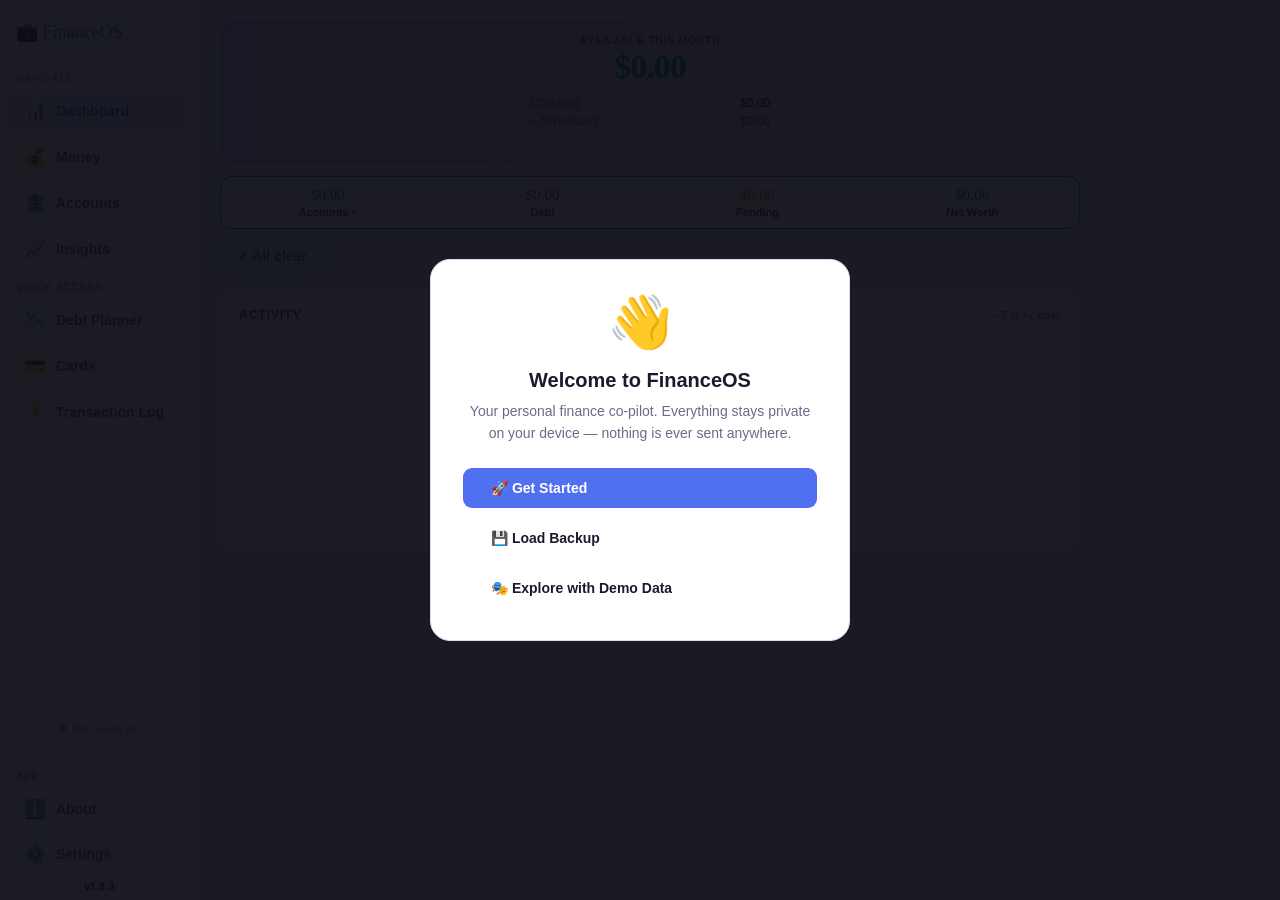
==== index.html @ a0963b7a "Add files via upload" ====
<!DOCTYPE html>
<html lang="en">
<head>
<meta charset="UTF-8"/>
<meta http-equiv="Cache-Control" content="no-cache, no-store, must-revalidate">
<meta http-equiv="Pragma" content="no-cache">
<meta http-equiv="Expires" content="0">
<meta name="viewport" content="width=device-width, initial-scale=1.0, maximum-scale=1.0"/>
<meta name="apple-mobile-web-app-capable" content="yes"/>
<meta name="apple-mobile-web-app-title" content="FinanceOS"/>
<meta name="mobile-web-app-capable" content="yes"/>
<meta name="theme-color" content="#5070f0"/>
<link rel="apple-touch-icon" href="[data-uri]"/>
<meta name="apple-mobile-web-app-status-bar-style" content="black"/>
<title>FinanceOS</title>
<style>
:root {
  --bg:#111111; --surface:#1a1a1a; --border:#2a2a2a; --border2:#383838;
  --accent:#5070f0; --accent2:#7090f5; --teal:#1aa8d8; --teal2:#0e80a8; --text:#f5f5f5; --muted:#777777;
  --green:#22c55e; --yellow:#f59e0b; --red:#ef4444; --blue:#3b82f6;
  --sidebar:200px;
  --font-d:'Palatino Linotype',Palatino,'Book Antiqua',Georgia,serif;
  --font-b:-apple-system,BlinkMacSystemFont,'Helvetica Neue','Segoe UI',sans-serif;
}
*{box-sizing:border-box;margin:0;padding:0;-webkit-tap-highlight-color:transparent;}
/* Hide scrollbars on all platforms while keeping scroll functionality */
*::-webkit-scrollbar{display:none;}
*{-ms-overflow-style:none;scrollbar-width:none;}
body{background:var(--bg);color:var(--text);font-family:var(--font-b);min-height:100vh;display:flex;}

/* ── SIDEBAR ── */
#sidebar{
  width:var(--sidebar);min-width:var(--sidebar);
  background:var(--surface);border-right:1px solid var(--border);
  display:flex;flex-direction:column;
  position:fixed;top:0;left:0;bottom:0;z-index:60;
  padding:0;overflow-y:auto;
}
#sidebar-footer{padding:8px 0;margin-top:auto;}
.brand{
  font-family:var(--font-d);color:var(--accent);
  font-size:18px;padding:22px 16px 8px;
  border-bottom:1px solid var(--border);margin-bottom:10px;
  line-height:1.2;
}
.brand span{display:block;font-size:11px;color:var(--muted);font-family:var(--font-b);font-weight:600;margin-top:2px;letter-spacing:.5px;}
.nav-item{
  display:flex;align-items:center;gap:10px;
  padding:11px 16px;margin:1px 8px;border-radius:10px;
  font-size:14px;font-weight:600;color:var(--muted);
  cursor:pointer;border:none;background:none;
  font-family:var(--font-b);text-align:left;width:calc(100% - 16px);
  transition:background .15s,color .15s;
}
.nav-item:hover{background:rgba(80,112,240,.08);color:var(--accent2);}
.nav-item.active{background:rgba(80,112,240,.15);color:var(--accent);}
.nav-item .ni{font-size:18px;width:22px;text-align:center;flex-shrink:0;}
.nav-settings{border-top:1px solid var(--border);padding-top:10px;}
.nav-label{font-size:10px;font-weight:700;color:var(--muted);letter-spacing:.08em;text-transform:uppercase;padding:10px 16px 4px;opacity:.6;}

/* ── MAIN CONTENT ── */
#content{margin-left:var(--sidebar);flex:1;min-width:0;}
#alerts-bar{padding:12px 20px 0;}
main{max-width:900px;padding:20px 20px 60px;}

/* ── MOBILE HEADER BAR ── */
#mobile-header{
  display:none;
  flex-direction:column;
  background:var(--surface);
  border-bottom:1px solid var(--border);
  position:fixed;top:0;left:0;right:0;z-index:50;
}
#mobile-header-top{
  display:flex;align-items:center;gap:8px;
  padding:2px 14px;
}
#mobile-brand{
  font-family:var(--font-d);font-size:26px;font-weight:700;
  color:var(--accent);flex:1;letter-spacing:-0.5px;line-height:1;
  display:flex;flex-direction:column;gap:1px;
}
#mobile-add-btn{
  background:none;border:none;cursor:pointer;flex-shrink:0;
  font-size:22px;font-weight:300;color:var(--accent);
  line-height:1;padding:2px 4px;
  -webkit-tap-highlight-color:transparent;
}
#mobile-ham{
  background:none;border:none;color:var(--text);
  font-size:20px;cursor:pointer;padding:2px 4px;
  flex-shrink:0;line-height:1;
  -webkit-tap-highlight-color:transparent;
}
/* Tab strip */
#mobile-tabs{
  display:flex;
  padding:0 6px;gap:0;
}
.mtab{
  flex:1;padding:7px 6px 6px;font-size:12px;font-weight:600;
  color:var(--muted);white-space:nowrap;text-align:center;
  border-bottom:2px solid transparent;
  cursor:pointer;
  transition:color .15s,border-color .15s;
  background:none;border-top:none;border-left:none;border-right:none;
  font-family:var(--font-b);
  -webkit-tap-highlight-color:transparent;
}
.mtab.active{color:var(--accent);border-bottom-color:var(--accent);}
#overlay-bg{display:none;position:fixed;inset:0;background:rgba(0,0,0,.6);z-index:55;}
#hamburger{display:none;}
/* ── SKELETON LOADING ── */
@keyframes shimmer{from{background-position:200% 0;}to{background-position:-200% 0;}}
.skeleton{background:linear-gradient(90deg,var(--surface) 25%,rgba(255,255,255,.06) 50%,var(--surface) 75%);background-size:200% 100%;animation:shimmer 1.4s infinite;border-radius:8px;}
.skel-line{height:14px;margin-bottom:10px;border-radius:6px;}
.skel-card{height:72px;border-radius:12px;margin-bottom:10px;}

/* ── PAID FLASH ANIMATION ── */
@keyframes paidFlash{
  0%{background:rgba(34,197,94,0);}
  30%{background:rgba(34,197,94,.18);}
  100%{background:rgba(34,197,94,0);}
}


/* ── SWIPE TRANSITIONS ── */
@keyframes swipeInRight{from{opacity:0;transform:translateX(28px);}to{opacity:1;transform:translateX(0);}}
@keyframes swipeInLeft{from{opacity:0;transform:translateX(-28px);}to{opacity:1;transform:translateX(0);}}
.swipe-in-right{animation:swipeInRight .22s ease;}
.swipe-in-left{animation:swipeInLeft .22s ease;}

/* ── MOBILE BELL ── */
#mobile-bell{
  position:relative;background:rgba(255,255,255,.07);
  border:none;font-size:15px;cursor:pointer;
  padding:4px;line-height:1;color:var(--text);
  border-radius:50%;width:28px;height:28px;
  display:flex;align-items:center;justify-content:center;flex-shrink:0;
}
#mobile-bell-badge{
  display:none;position:absolute;top:1px;right:1px;
  width:7px;height:7px;background:var(--red);border-radius:50%;
  border:1.5px solid var(--surface);
}

/* ── MODAL HANDLE BAR ── */
.modal::before{content:'';display:block;width:36px;height:4px;background:var(--border2);border-radius:2px;margin:0 auto 14px;}

@media(max-width:680px){
  #sidebar{transform:translateX(-100%);transition:transform .25s ease;}
  #sidebar.open{transform:translateX(0);}
  #mobile-header{display:flex;}
  #overlay-bg.show{display:block;}
  #content{margin-left:0;}
  #alerts-bar{padding-top:4px;}
  main{padding:16px 14px 24px;padding-top:76px;}
}

/* ── ALERTS ── */
.alert{border-radius:10px;padding:11px 15px;margin-bottom:8px;font-size:14px;display:flex;align-items:center;gap:8px;animation:fadeIn .3s ease;}

@keyframes fadeIn{from{opacity:0;transform:translateY(-4px);}to{opacity:1;}}

/* ── STAT CARDS ── */
.stat-card{background:var(--surface);border:1px solid var(--border);border-radius:12px;padding:10px 12px;text-align:center;}
.stat-label{font-size:13px;color:var(--muted);text-transform:none;letter-spacing:0;margin-top:4px;font-weight:600;}
.stat-value{font-family:var(--font-d);font-size:18px;}

/* ── CARD ── */
.card{background:var(--surface);border:1px solid var(--border);border-radius:14px;padding:18px;}

/* ── SECTION HEADER ── */
.sec-header{display:flex;justify-content:space-between;align-items:center;margin-bottom:18px;flex-wrap:wrap;gap:10px;}

/* ── BUTTONS ── */
.btn{border:none;border-radius:9px;padding:10px 16px;font-size:14px;font-weight:600;cursor:pointer;font-family:var(--font-b);transition:opacity .15s,transform .1s;display:inline-flex;align-items:center;gap:5px;}
.btn:active{opacity:.75;transform:scale(.97);}
.btn-primary{background:var(--accent);color:#fff;}
.btn-secondary{background:rgba(255,255,255,.08);color:var(--text);}
.btn-danger{background:rgba(239,68,68,.13);color:var(--red);}
.btn-sm{padding:8px 13px;font-size:13px;border-radius:7px;flex-shrink:1;min-width:0;white-space:nowrap;}
.btn-full{width:100%;justify-content:center;padding:13px;}

/* ── ROWS ── */
.row{display:flex;justify-content:space-between;align-items:center;padding:10px 0;border-bottom:1px solid #252525;flex-wrap:wrap;gap:8px;}
.row:last-child{border-bottom:none;}
.row-label{font-size:15px;display:flex;align-items:center;flex-wrap:wrap;gap:5px;}
.row-sub{font-size:13px;color:var(--muted);margin-top:3px;}
.row-actions{display:flex;align-items:center;gap:7px;flex-wrap:wrap;}

/* ── BADGES ── */
.badge{display:inline-block;border-radius:6px;padding:3px 10px;font-size:12px;font-weight:700;margin-top:4px;}
.recur-badge{display:inline-flex;align-items:center;gap:3px;border-radius:6px;padding:2px 7px;font-size:12px;font-weight:700;flex-shrink:0;}

/* ── MISC ── */
.section-label{font-size:12px;text-transform:uppercase;letter-spacing:1px;margin-bottom:14px;font-weight:700;}
.total-row{margin-top:12px;padding-top:11px;border-top:1px solid var(--border);display:flex;justify-content:space-between;font-size:14px;font-weight:700;}
.quick-grid{display:grid;grid-template-columns:repeat(auto-fit,minmax(130px,1fr));gap:12px;margin-bottom:24px;}
.quick-tile{background:var(--surface);border:1px solid var(--border);border-radius:14px;padding:20px;cursor:pointer;text-align:center;transition:border-color .2s,transform .1s;}
.quick-tile:active{transform:scale(.97);border-color:var(--accent);}
.quick-icon{font-size:30px;margin-bottom:10px;}
.quick-label{font-size:14px;font-weight:600;}

.empty{color:#555555;font-size:14px;padding:8px 0;}
hr{border:none;border-top:1px solid var(--border);margin:14px 0;}

/* ── MODAL ── */
.overlay{display:none;position:fixed;inset:0;background:rgba(0,0,0,.78);z-index:100;align-items:flex-end;justify-content:center;}
.overlay.open{display:flex;}
.modal{background:#1e1e1e;border:1px solid var(--border2);border-radius:20px 20px 0 0;padding:24px 20px 36px;width:100%;max-width:500px;animation:slideUp .22s ease;max-height:92vh;overflow-y:auto;}
@keyframes slideUp{from{transform:translateY(50px);opacity:0;}to{transform:translateY(0);opacity:1;}}
@keyframes pulse{0%,100%{opacity:1;transform:scale(1);}50%{opacity:.5;transform:scale(1.3);}}
.modal-header{display:flex;justify-content:space-between;align-items:center;margin-bottom:18px;}
.modal-title{font-family:var(--font-d);font-size:21px;color:var(--text);}
.close-btn{background:rgba(255,255,255,.1);border:none;color:var(--text);font-size:16px;cursor:pointer;width:32px;height:32px;border-radius:50%;display:flex;align-items:center;justify-content:center;flex-shrink:0;}

/* ── FORM ── */
.field{margin-bottom:13px;}
.field label{display:block;font-size:12px;color:#888;text-transform:uppercase;letter-spacing:1px;margin-bottom:6px;font-weight:700;}
.field input,.field select{width:100%;background:#121212;border:1px solid var(--border2);border-radius:9px;padding:13px 14px;color:var(--text);font-size:16px;outline:none;font-family:var(--font-b);-webkit-appearance:none;appearance:none;}
.field input:focus,.field select:focus{border-color:var(--accent);}
.field select{background-image:url("data:image/svg+xml,%3Csvg xmlns='http://www.w3.org/2000/svg' width='12' height='8'%3E%3Cpath d='M1 1l5 5 5-5' stroke='%23666' stroke-width='1.5' fill='none' stroke-linecap='round'/%3E%3C/svg%3E");background-repeat:no-repeat;background-position:right 12px center;padding-right:32px;background-color:#121212;}
.field select option{background:#1e1e1e;}
.field-row{display:grid;grid-template-columns:1fr 1fr;gap:10px;}

/* ── SECTIONS ── */
.section{display:none;}
.section.active{display:block;}
/* ── TOAST ── */
#toast{position:fixed;top:16px;left:50%;transform:translateX(-50%) translateY(-80px);background:rgba(34,197,94,.15);border:1px solid rgba(34,197,94,.35);color:var(--green);border-radius:20px;padding:8px 18px;font-size:13px;font-weight:600;transition:transform .28s ease,opacity .28s ease;opacity:0;z-index:400;white-space:nowrap;pointer-events:none;}
#toast.show{transform:translateX(-50%) translateY(0);opacity:1;}

/* ── DEBT PLANNER ── */
.plan-toggle{display:flex;gap:0;background:var(--surface);border:1px solid var(--border);border-radius:12px;padding:4px;margin-bottom:20px;width:fit-content;}
.plan-toggle button{padding:7px 16px;border:none;border-radius:9px;font-size:13px;font-weight:600;cursor:pointer;font-family:var(--font-b);background:none;color:var(--muted);transition:all .2s;white-space:nowrap;}
.plan-toggle button.active{background:var(--accent);color:#fff;}
.plan-toggle button{display:flex;align-items:center;gap:6px;}
.method-active-chk{font-size:10px;font-weight:700;opacity:.85;}
.debt-card{background:var(--surface);border:1px solid var(--border);border-radius:14px;padding:16px;margin-bottom:10px;}
.debt-rank{width:32px;height:32px;border-radius:50%;display:inline-flex;align-items:center;justify-content:center;font-size:14px;font-weight:700;flex-shrink:0;}
.schedule-table{width:100%;border-collapse:collapse;font-size:13px;margin-top:12px;}
.schedule-table th{color:var(--muted);font-weight:700;text-transform:uppercase;letter-spacing:.8px;padding:7px 8px;text-align:left;border-bottom:1px solid var(--border);}
.schedule-table td{padding:7px 8px;border-bottom:1px solid #222222;color:var(--text);}
.schedule-table tr:last-child td{border-bottom:none;}
.expand-btn{background:none;border:none;color:var(--accent2);font-size:13px;font-weight:600;cursor:pointer;padding:8px 0 0;font-family:var(--font-b);}
.summary-grid{display:grid;grid-template-columns:repeat(auto-fit,minmax(140px,1fr));gap:10px;margin-bottom:20px;}
.summary-box{background:var(--surface);border:1px solid var(--border);border-radius:12px;padding:14px;}
.apr-badge{display:inline-flex;align-items:center;gap:3px;background:rgba(239,68,68,.15);color:#ef4444;border-radius:6px;padding:3px 8px;font-size:12px;font-weight:700;}

/* ── PIN LOCK ── */
#pin-screen{display:none;position:fixed;inset:0;background:var(--bg);z-index:300;flex-direction:column;align-items:center;justify-content:center;gap:24px;}
#pin-screen.show{display:flex;}
.pin-logo{font-family:var(--font-d);color:var(--accent);font-size:26px;text-align:center;}
.pin-logo span{display:block;font-size:12px;color:var(--muted);font-family:var(--font-b);margin-top:4px;}
.pin-dots{display:flex;gap:14px;margin:8px 0;}
.pin-dot{width:14px;height:14px;border-radius:50%;background:var(--border2);transition:background .15s;}
.pin-dot.filled{background:var(--accent);}
.pin-error{font-size:13px;color:var(--red);min-height:18px;text-align:center;}
.pin-grid{display:grid;grid-template-columns:repeat(3,1fr);gap:10px;width:220px;}
.pin-key{background:var(--surface);border:1px solid var(--border);border-radius:12px;padding:16px;font-size:20px;font-weight:600;cursor:pointer;text-align:center;color:var(--text);font-family:var(--font-b);transition:background .1s,transform .1s;}
.pin-key:active{background:var(--border2);transform:scale(.95);}
.pin-key.del{font-size:16px;}

/* ── CHART ── */
.chart-wrap{position:relative;width:100%;height:220px;margin-top:8px;}
@media(max-width:680px){.chart-wrap{height:min(40vh,260px);}}
canvas{width:100%!important;}

/* ── BUDGET TARGETS ── */

.target-bar-bg{background:var(--border);border-radius:4px;height:6px;overflow:hidden;margin-top:4px;}
.target-bar-fill{height:6px;border-radius:4px;transition:width .4s ease;}

/* ── NET WORTH ── */
.nw-grid{display:grid;grid-template-columns:repeat(auto-fit,minmax(150px,1fr));gap:12px;margin-bottom:20px;}
.nw-card{background:var(--surface);border:1px solid var(--border);border-radius:14px;padding:16px;}

/* ── UTILITY CLASSES (extracted from repeated inline styles) ── */

.flex-start{display:flex;align-items:center;gap:10px;}
.flex-end{display:flex;justify-content:flex-end;}

/* Text helpers */
.txt-muted{color:var(--muted);}
.txt-muted-sm{font-size:11px;color:var(--muted);}
.txt-muted-sm-top{font-size:11px;color:var(--muted);margin-top:4px;}
.txt-muted-xs{font-size:12px;color:var(--muted);}
.txt-label{font-size:10px;color:var(--muted);text-transform:uppercase;font-weight:700;margin-bottom:2px;}
.txt-bold{font-weight:700;}
.txt-red{color:var(--red);}
.txt-green{color:var(--green);}
.txt-yellow{color:var(--yellow);}
.txt-accent{color:var(--accent2);}

/* Spacing helpers */
.mb-0{margin-bottom:0;}
.mb-8{margin-bottom:8px;}
.mb-16{margin-bottom:16px;}
.m-0{margin:0;}

/* Surface chip — used in settings rows and info panels */
.surface-chip{background:rgba(255,255,255,.04);border-radius:8px;padding:8px;}

/* Inline select — used in trend compare and other in-row selects */

/* Section sub-header row (flex-end with toggle) */
.sub-header-row{display:flex;justify-content:flex-end;margin-bottom:14px;}


/* ── SWIPE TO DELETE ── */
.swipe-wrap{position:relative;overflow:hidden;border-radius:12px;margin-bottom:11px;}
.swipe-wrap .card,.swipe-wrap .row{margin-bottom:0;border-radius:12px;transition:transform .25s ease;touch-action:pan-y;will-change:transform;}
.swipe-actions{position:absolute;right:0;top:0;height:100%;width:160px;display:flex;border-radius:0 12px 12px 0;transform:translateX(160px);transition:transform .25s ease;}
.swipe-action-edit{flex:1;background:var(--blue);display:flex;align-items:center;justify-content:center;cursor:pointer;}
.swipe-action-edit svg{width:20px;height:20px;fill:#fff;}
.swipe-action-del{flex:1;background:var(--red);display:flex;align-items:center;justify-content:center;cursor:pointer;border-radius:0 12px 12px 0;}
.swipe-action-del svg{width:22px;height:22px;fill:#fff;}
.swipe-wrap.swiped-2 .swipe-actions{transform:translateX(0);}
.swipe-wrap.swiped-2 .card,.swipe-wrap.swiped-2 .row{transform:translateX(-160px);}
/* Empty state guidance */
.empty-state{display:flex;flex-direction:column;align-items:center;justify-content:center;padding:36px 20px;text-align:center;gap:10px;}
.empty-state .es-icon{font-size:40px;opacity:.6;}
.empty-state .es-title{font-size:15px;font-weight:700;color:var(--text);}
.empty-state .es-desc{font-size:13px;color:var(--muted);line-height:1.5;max-width:260px;}
.empty-state .es-btn{margin-top:6px;background:var(--accent);color:#fff;border:none;border-radius:10px;padding:10px 22px;font-size:13px;font-weight:700;cursor:pointer;font-family:var(--font-b);}
.empty-state .es-btn:hover{opacity:.85;}
/* Bill sort toggles */
.sort-bar{display:flex;gap:6px;margin-bottom:14px;flex-wrap:wrap;}
.sort-strip-btn{background:none;border:none;flex:1;padding:9px 6px;font-size:13px;font-weight:600;color:var(--muted);cursor:pointer;font-family:var(--font-b);transition:background .15s,color .15s;}
.sort-strip-btn.active{background:var(--accent);color:#fff;}
/* Search bar */
.search-bar{position:relative;margin-bottom:14px;}
.search-bar input{width:100%;background:var(--surface);border:1px solid var(--border2);border-radius:10px;padding:11px 14px 11px 40px;font-size:14px;color:var(--text);font-family:var(--font-b);box-sizing:border-box;}
.search-bar input:focus{outline:none;border-color:var(--accent);}
.search-bar .search-icon{position:absolute;left:13px;top:50%;transform:translateY(-50%);font-size:16px;pointer-events:none;}
.search-bar .clear-btn{position:absolute;right:10px;top:50%;transform:translateY(-50%);background:none;border:none;color:var(--muted);cursor:pointer;font-size:18px;padding:0;line-height:1;}

@media(hover:hover) and (pointer:fine){.show-desktop{display:inline-flex!important;}}
@media(hover:none),(pointer:coarse){.show-desktop{display:none!important;}}

/* ── MONTHLY SNAPSHOT ── */
#snapshot-card{margin-bottom:20px;}

.snap-grid{display:grid;grid-template-columns:repeat(auto-fit,minmax(140px,1fr));gap:10px;margin-bottom:12px;}
.snap-item{background:rgba(255,255,255,.03);border-radius:8px;padding:10px 12px;}
.snap-item .si-label{font-size:12px;color:var(--muted);font-weight:700;text-transform:uppercase;letter-spacing:.8px;margin-bottom:4px;}
.snap-item .si-val{font-size:17px;font-weight:700;}
.snap-item .si-delta{font-size:12px;margin-top:2px;}

/* ── SAVINGS RATE ── */
.savings-rate-bar{height:8px;border-radius:4px;background:rgba(255,255,255,.06);overflow:hidden;margin-top:6px;}
.savings-rate-fill{height:100%;border-radius:4px;transition:width .4s ease;}
/* ── DEBT PROGRESS ── */
.debt-progress-wrap{margin-bottom:18px;}
.debt-progress-header{display:flex;justify-content:space-between;align-items:center;margin-bottom:8px;}
.debt-progress-bar{height:12px;border-radius:6px;background:rgba(255,255,255,.06);overflow:hidden;}
.debt-progress-fill{height:100%;border-radius:6px;background:linear-gradient(90deg,var(--green),#22c55e88);transition:width .5s ease;}
/* ── NAV BADGE ── */
.nav-badge{display:inline-block;background:var(--yellow);color:#000;font-size:9px;font-weight:700;border-radius:8px;padding:1px 5px;margin-left:4px;vertical-align:middle;line-height:14px;}
.nav-badge.red{background:var(--red);color:#fff;}

/* ── MONTH NAVIGATOR ── */
.month-nav{display:flex;align-items:center;justify-content:space-between;margin-bottom:14px;background:var(--surface);border:1px solid var(--border2);border-radius:10px;padding:10px 14px;}
.month-nav .mn-btn{background:none;border:none;color:var(--muted);font-size:22px;cursor:pointer;padding:0 8px;line-height:1;transition:color .15s;font-family:var(--font-b);}
.month-nav .mn-btn:hover{color:var(--text);}
.month-nav .mn-btn:disabled{opacity:.3;cursor:default;}
.month-nav .mn-label{font-size:15px;font-weight:700;color:var(--text);text-align:center;flex:1;}

.drill-panel{display:none;margin-top:10px;border-top:1px solid var(--border);padding-top:10px;}
.drill-panel.open{display:block;}
.drill-row{display:flex;justify-content:space-between;align-items:center;padding:9px 0;border-bottom:1px solid rgba(255,255,255,.04);font-size:13px;}
.drill-row:last-child{border-bottom:none;}
.drill-row .dr-left{display:flex;flex-direction:column;gap:2px;}
.drill-row .dr-desc{color:var(--text);font-weight:600;}
.drill-row .dr-sub{color:var(--muted);font-size:12px;}
.drill-row .dr-amt{font-weight:700;color:var(--red);white-space:nowrap;}
.drill-toggle{display:flex;align-items:center;gap:6px;cursor:pointer;font-size:13px;color:var(--muted);margin-top:8px;user-select:none;}
.drill-toggle:hover{color:var(--text);}
.drill-toggle .dt-icon{transition:transform .2s;display:inline-block;font-style:normal;}
.drill-toggle.open .dt-icon{transform:rotate(90deg);}
.drill-empty{font-size:13px;color:var(--muted);padding:8px 0;font-style:italic;}







/* ── SIDEBAR FOOTER ── */
#last-saved{display:flex;align-items:center;justify-content:center;gap:6px;}
.ls-dot{width:6px;height:6px;border-radius:50%;background:var(--green);flex-shrink:0;display:block;}
#last-saved .ls-dot.stale{background:var(--yellow);}
/* Settings badge */
.settings-badge{background:var(--yellow);color:#000;font-size:9px;font-weight:700;
  border-radius:8px;padding:1px 5px;margin-left:4px;vertical-align:middle;line-height:14px;}


/* ── NOTIFICATION CENTER ── */
#notif-pill{display:none;align-items:center;gap:7px;border-radius:20px;padding:8px 16px;
  font-size:14px;font-weight:700;cursor:pointer;font-family:var(--font-b);
  border:none;transition:all .2s;white-space:nowrap;flex-shrink:0;}
#notif-pill.nc-clear{background:rgba(34,197,94,.12);border:1px solid rgba(34,197,94,.3);color:var(--green);cursor:default;}
#notif-pill.nc-warn{background:rgba(245,158,11,.12);border:1px solid rgba(245,158,11,.3);color:var(--yellow);}
#notif-pill.nc-urgent{background:rgba(239,68,68,.12);border:1px solid rgba(239,68,68,.3);color:var(--red);}
@media(max-width:680px){#notif-pill{display:none!important;}}
.nc-group-header{font-size:11px;font-weight:700;text-transform:uppercase;letter-spacing:1px;
  color:var(--muted);margin:14px 0 8px;padding-bottom:5px;border-bottom:1px solid var(--border);}
.nc-group-header:first-child{margin-top:0;}
.nc-item{display:flex;align-items:flex-start;gap:12px;padding:11px 12px;border-radius:10px;
  margin-bottom:6px;cursor:pointer;transition:opacity .15s;border:1px solid transparent;}
.nc-item:hover{opacity:.85;}
.nc-item-icon{font-size:18px;flex-shrink:0;margin-top:1px;}
.nc-item-body{flex:1;min-width:0;}
.nc-item-msg{font-size:14px;font-weight:600;color:var(--text);line-height:1.4;}
.nc-item-sub{font-size:12px;color:var(--muted);margin-top:2px;}
.nc-item-actions{display:flex;align-items:center;gap:6px;flex-shrink:0;}
.nc-dismiss{background:none;border:none;color:var(--muted);cursor:pointer;font-size:18px;
  padding:0 2px;line-height:1;transition:color .15s;}
.nc-dismiss:hover{color:var(--text);}
.nc-chevron{font-size:16px;color:var(--muted);line-height:1;}
.nc-empty{text-align:center;padding:32px 16px;}
.nc-empty-icon{font-size:40px;margin-bottom:12px;}
.nc-empty-title{font-size:16px;font-weight:700;color:var(--text);margin-bottom:6px;}
.nc-empty-sub{font-size:13px;color:var(--muted);}

[data-theme="light"] {
  --bg:#f0f0fa; --surface:#ffffff; --border:#ddddf0; --border2:#c8c8e8;
  --text:#1a1a2e; --muted:#6b6b88;
  --accent:#5070f0; --accent2:#3050d0; --teal:#1aa8d8; --teal2:#0e80a8;
  --green:#16a34a; --yellow:#d97706; --red:#dc2626; --blue:#2563eb;
}
[data-theme="light"] #sidebar{ background:#ffffff; border-right:1px solid #ddddf0; }
[data-theme="light"] .card{ background:#ffffff; border-color:#ddddf0; }
[data-theme="light"] .stat-card{ background:#f5f5ff; }
[data-theme="light"] .modal{ background:#ffffff; }
[data-theme="light"] .nav-item{ color:#6b6b88; }
[data-theme="light"] .nav-item.active{ background:rgba(80,112,240,.12); color:#5070f0; }
[data-theme="light"] .nav-item:hover{ background:rgba(80,112,240,.08); }
[data-theme="light"] .overlay{ background:rgba(0,0,0,.4); }
[data-theme="light"] input,[data-theme="light"] select{
  background:#f5f5ff; border-color:#c8c8e8; color:#1a1a2e;
}
[data-theme="light"] .quick-tile{ background:#f0f0fa; border-color:#ddddf0; }
[data-theme="light"] .plan-toggle{ background:#f0f0fa; border-color:#ddddf0; }
[data-theme="light"] .plan-toggle button{ color:#6b6b88; }
[data-theme="light"] .plan-toggle button.active{ color:#fff; }
[data-theme="light"] #mob-header,[data-theme="light"] #mobile-header{ background:#ffffff; border-color:#ddddf0; }
[data-theme="light"] .section-label{ color:#6b6b88; }
[data-theme="light"] .row{ border-color:#ededfa; }

[data-theme="light"] #sidebar-footer{ border-color:#ddddf0; }
[data-theme="light"] .section-label{ color:#4a4a6a !important; }
[data-theme="light"] .stat-label{ color:#4a4a6a; }
[data-theme="light"] .row-label{ color:#1a1a2e; }
[data-theme="light"] .row-sub{ color:#6b6b88; }
[data-theme="light"] .empty-state .es-title{ color:#2a2a4a; }
[data-theme="light"] .empty-state .es-desc{ color:#6b6b88; }


/* ── ONBOARDING ── */
#onboarding-overlay{position:fixed;inset:0;background:rgba(8,8,18,.92);z-index:200;display:flex;align-items:center;justify-content:center;padding:20px;}
#onboarding-overlay.hidden{display:none;}
.ob-card{background:var(--surface);border:1px solid var(--border2);border-radius:20px;padding:32px;max-width:420px;width:100%;text-align:center;transition:border-color .3s,box-shadow .3s;}
.ob-steps{display:flex;justify-content:center;gap:8px;margin-bottom:28px;}
.ob-step-dot{width:8px;height:8px;border-radius:50%;background:var(--border2);transition:background .3s;}
.ob-step-dot.active{background:var(--accent);}
.ob-icon{font-size:52px;margin-bottom:16px;}
.ob-title{font-size:20px;font-weight:700;color:var(--text);margin-bottom:8px;}
.ob-desc{font-size:14px;color:var(--muted);line-height:1.6;margin-bottom:24px;}
.ob-btns{display:flex;gap:10px;justify-content:center;}
.ob-skip{background:none;border:none;color:var(--muted);font-size:13px;cursor:pointer;font-family:var(--font-b);text-decoration:underline;}

/* ── AUTO-PROCESS NOTIFICATION ── */
#autoprocess-banner{display:none;background:rgba(34,197,94,.1);border:1px solid rgba(34,197,94,.25);border-radius:12px;padding:10px 14px;margin-bottom:16px;font-size:13px;color:var(--green);align-items:center;gap:10px;}

/* ── BILL CONFIRMATION ANIMATION ── */
@keyframes checkPop{0%{transform:scale(0);opacity:0}60%{transform:scale(1.3)}100%{transform:scale(1);opacity:1}}


/* ── INCOME PROJECTION ── */
.proj-toggle{display:flex;gap:6px;margin-bottom:12px;}
.proj-btn{background:rgba(255,255,255,.06);border:none;border-radius:8px;padding:5px 12px;font-size:11px;font-weight:600;color:var(--muted);cursor:pointer;font-family:var(--font-b);transition:all .15s;}
.proj-btn.active{background:var(--accent);color:#fff;}



[data-theme="light"] .ob-card{ background:#fff; border-color:#ddddf0; }
[data-theme="light"] #autoprocess-banner{ background:rgba(22,163,74,.08); border-color:rgba(22,163,74,.2); }
[data-theme="light"] .proj-btn{ background:rgba(0,0,0,.06); color:#4a4a6a; }
[data-theme="light"] .proj-btn.active{ background:var(--accent); color:#fff; }
[data-theme="light"] .drill-panel{ border-color:#ddddf0; }
[data-theme="light"] .drill-row{ border-color:#ededfa; }
[data-theme="light"] .dr-desc{ color:#1a1a2e; }
[data-theme="light"] .dr-sub{ color:#6b6b88; }
[data-theme="light"] .month-nav{ background:#fff; border-color:#ddddf0; }
[data-theme="light"] .month-nav .mn-label{ color:#1a1a2e; }
[data-theme="light"] 
[data-theme="light"] .snap-item{ background:rgba(0,0,0,.03); }
[data-theme="light"] .snap-item .si-label{ color:#6b6b88; }
[data-theme="light"] .debt-progress-bar{ background:rgba(0,0,0,.06); }
[data-theme="light"] .search-bar input{ background:#f5f5ff; border-color:#c8c8e8; color:#1a1a2e; }
[data-theme="light"] .swipe-wrap .card,[data-theme="light"] .swipe-wrap .row{ background:#fff; }
[data-theme="light"] .drill-toggle{ color:#6b6b88; }
[data-theme="light"] .empty-state{ color:#1a1a2e; }
[data-theme="light"] #last-saved span#ls-text{ color:#aaaacc !important; }


/* ── PWA INSTALL BANNER ── */
#pwa-banner{position:fixed;bottom:0;left:0;right:0;z-index:180;
  background:var(--surface);border-top:1px solid var(--border2);
  padding:12px 16px;display:none;align-items:center;gap:12px;
  box-shadow:0 -4px 24px rgba(0,0,0,.3);}
#pwa-banner .pwa-icon{font-size:28px;flex-shrink:0;}
#pwa-banner .pwa-text{flex:1;}
#pwa-banner .pwa-title{font-size:13px;font-weight:700;color:var(--text);}
#pwa-banner .pwa-sub{font-size:11px;color:var(--muted);margin-top:2px;}
#pwa-banner .pwa-install{background:var(--accent);color:#fff;border:none;
  border-radius:8px;padding:8px 16px;font-size:12px;font-weight:700;
  cursor:pointer;font-family:var(--font-b);white-space:nowrap;}
#pwa-banner .pwa-dismiss{background:none;border:none;color:var(--muted);
  font-size:20px;cursor:pointer;padding:0 4px;line-height:1;}


/* ── SPENDING VELOCITY ── */
.velocity-row{display:flex;align-items:center;gap:6px;margin-top:4px;font-size:11px;color:var(--muted);}
.vel-dot{width:7px;height:7px;border-radius:50%;flex-shrink:0;display:inline-block;}
/* ── ANOMALY BADGE ── */

/* ── ANOMALY SECTION IN INSIGHTS ── */
#anomaly-wrap{margin-bottom:18px;}
.anomaly-item{display:flex;align-items:center;justify-content:space-between;
  padding:11px 13px;background:var(--surface);border-radius:10px;
  border-left:3px solid var(--yellow);margin-bottom:8px;font-size:14px;}
.anomaly-item.red{border-left-color:var(--red);}
.anomaly-item .an-label{font-weight:600;color:var(--text);}
.anomaly-item .an-detail{font-size:12px;color:var(--muted);margin-top:2px;}
.anomaly-item .an-badge{font-size:13px;font-weight:700;white-space:nowrap;}

/* ── DEBT FREE COUNTDOWN ── */
.debt-countdown{background:linear-gradient(135deg,rgba(80,112,240,.12),rgba(129,140,248,.06));
  border:1px solid rgba(80,112,240,.25);border-radius:12px;padding:14px 16px;
  margin-bottom:20px;display:flex;align-items:center;gap:14px;}
.debt-countdown .dc-icon{font-size:28px;flex-shrink:0;}
.debt-countdown .dc-body{flex:1;}
.debt-countdown .dc-label{font-size:11px;color:var(--muted);font-weight:600;text-transform:uppercase;letter-spacing:.6px;}


/* ── PROMO SIMULATOR ── */
#promo-simulator{background:var(--surface);border:1px solid var(--border2);
  border-radius:14px;padding:16px;margin-bottom:16px;}
.promo-sim-title{font-size:13px;font-weight:700;color:var(--text);margin-bottom:14px;
  display:flex;align-items:center;gap:8px;}
.promo-scenario-tabs{display:flex;gap:6px;margin-bottom:14px;flex-wrap:wrap;}
.promo-tab{background:rgba(255,255,255,.06);border:1px solid var(--border2);border-radius:8px;
  padding:6px 12px;font-size:11px;font-weight:600;color:var(--muted);cursor:pointer;
  font-family:var(--font-b);transition:all .15s;}
.promo-tab.active{background:var(--accent);color:#fff;border-color:var(--accent);}
.promo-result{background:rgba(80,112,240,.06);border:1px solid rgba(80,112,240,.2);
  border-radius:10px;padding:12px;margin-top:12px;}
.promo-result-grid{display:grid;grid-template-columns:1fr 1fr;gap:8px;margin-bottom:10px;}
.promo-result-item{background:var(--surface);border-radius:8px;padding:8px 10px;
  border:1px solid var(--border);}
.promo-result-label{font-size:10px;color:var(--muted);text-transform:uppercase;
  letter-spacing:.5px;margin-bottom:3px;}
.promo-result-val{font-size:15px;font-weight:700;}
.promo-verdict{padding:10px 12px;border-radius:8px;font-size:12px;font-weight:600;margin-top:8px;}
.promo-verdict.go{background:rgba(34,197,94,.12);color:var(--green);}
.promo-verdict.caution{background:rgba(245,158,11,.12);color:var(--yellow);}
.promo-verdict.nogo{background:rgba(239,68,68,.12);color:var(--red);}

/* ── PROMO BADGE ON DEBT CARD ── */
.promo-badge{display:inline-flex;align-items:center;gap:4px;background:rgba(34,197,94,.12);
  color:var(--green);border:1px solid rgba(34,197,94,.25);border-radius:6px;
  padding:3px 8px;font-size:10px;font-weight:700;margin-top:4px;}
.promo-badge.warn{background:rgba(245,158,11,.12);color:var(--yellow);border-color:rgba(245,158,11,.25);}
.promo-badge.danger{background:rgba(239,68,68,.12);color:var(--red);border-color:rgba(239,68,68,.25);}
.promo-needed{font-size:11px;color:var(--muted);margin-top:3px;}


/* ── PROMO CARD TOGGLE (iOS-safe multi-select) ── */
.promo-card-toggle{display:flex;align-items:center;justify-content:space-between;
  padding:10px 12px;background:var(--surface);border:1.5px solid var(--border2);
  border-radius:10px;cursor:pointer;user-select:none;transition:all .15s;gap:10px;}
.promo-card-toggle.selected{border-color:var(--accent);background:rgba(80,112,240,.1);}
.promo-card-toggle .pct-left{display:flex;align-items:center;gap:10px;flex:1;min-width:0;}
.promo-card-toggle .pct-check{width:20px;height:20px;border-radius:50%;border:2px solid var(--border2);
  flex-shrink:0;display:flex;align-items:center;justify-content:center;transition:all .15s;font-size:12px;}
.promo-card-toggle.selected .pct-check{background:var(--accent);border-color:var(--accent);color:#fff;}
.promo-card-toggle .pct-info{min-width:0;}
.promo-card-toggle .pct-name{font-size:13px;font-weight:600;color:var(--text);}
.promo-card-toggle .pct-sub{font-size:11px;color:var(--muted);margin-top:1px;}
.promo-card-toggle .pct-bal{font-size:13px;font-weight:700;color:var(--red);white-space:nowrap;flex-shrink:0;}
.promo-limit-warn{background:rgba(239,68,68,.1);border:1px solid rgba(239,68,68,.3);
  border-radius:8px;padding:8px 12px;font-size:12px;color:var(--red);margin-top:8px;display:none;}


/* ── PROMO PURCHASE TRACKER ── */
.promo-toggle-row{display:flex;align-items:center;gap:10px;padding:10px 12px;
  background:rgba(80,112,240,.06);border:1px solid rgba(80,112,240,.2);
  border-radius:10px;cursor:pointer;margin-top:2px;}
.promo-toggle-row input[type=checkbox]{width:18px;height:18px;accent-color:var(--accent);cursor:pointer;flex-shrink:0;}
.promo-toggle-row label{font-size:13px;color:var(--text);cursor:pointer;flex:1;}
#pu-promo-fields{display:none;margin-top:10px;padding:12px;background:rgba(80,112,240,.04);
  border:1px solid rgba(80,112,240,.15);border-radius:10px;}
.promo-type-toggle{display:flex;gap:6px;margin-bottom:12px;}
.promo-type-btn{flex:1;padding:7px;border:1.5px solid var(--border2);border-radius:8px;
  background:var(--surface);color:var(--muted);font-size:12px;font-weight:600;
  cursor:pointer;font-family:var(--font-b);text-align:center;transition:all .15s;}
.promo-type-btn.active{border-color:var(--accent);background:rgba(80,112,240,.12);color:var(--accent);}

/* ── PROMO ITEM SUB-ROWS IN BILLS ── */
.promo-items-wrap{border-top:1px solid var(--border);margin-top:10px;padding-top:8px;}
.promo-items-header{font-size:10px;font-weight:700;color:var(--muted);text-transform:uppercase;
  letter-spacing:.6px;margin-bottom:6px;}
.promo-item-row{display:flex;justify-content:space-between;align-items:flex-start;
  padding:8px 10px;border-radius:8px;border:1px solid var(--border);margin-bottom:5px;
  background:rgba(0,0,0,.15);}
.promo-item-row.deferred{border-left:3px solid var(--yellow);}
.promo-item-row.installment{border-left:3px solid var(--accent);}
.promo-item-row.danger{border-left:3px solid var(--red);}
.pi-left{flex:1;min-width:0;}
.pi-desc{font-size:12px;font-weight:600;color:var(--text);}
.pi-sub{font-size:10px;color:var(--muted);margin-top:2px;}
.pi-deadline{font-size:10px;font-weight:700;margin-top:3px;}
.pi-right{text-align:right;flex-shrink:0;padding-left:10px;}
.pi-amount{font-size:13px;font-weight:700;}
.pi-monthly{font-size:10px;color:var(--muted);margin-top:2px;}
.pi-progress{height:4px;background:rgba(255,255,255,.08);border-radius:2px;margin-top:5px;width:100%;}
.pi-progress-fill{height:100%;border-radius:2px;transition:width .3s;}



/* ── SPLIT BALANCE DISPLAY ── */
.balance-split{display:flex;gap:8px;flex-wrap:wrap;margin-top:6px;}
.balance-bucket{flex:1;min-width:80px;background:rgba(255,255,255,.04);
  border-radius:8px;padding:7px 10px;border:1px solid var(--border);}
.balance-bucket.revolving{border-color:rgba(239,68,68,.3);}
.balance-bucket.promo{border-color:rgba(80,112,240,.3);}
.bb-label{font-size:9px;font-weight:700;text-transform:uppercase;letter-spacing:.5px;
  color:var(--muted);margin-bottom:2px;}
.bb-val{font-size:14px;font-weight:700;}
.bb-sub{font-size:10px;color:var(--muted);margin-top:1px;}

/* ── PAYMENT ALLOCATION ── */
.alloc-section{background:rgba(255,255,255,.03);border-radius:10px;
  padding:12px;margin-bottom:12px;border:1px solid var(--border);}
.alloc-title{font-size:11px;font-weight:700;color:var(--muted);
  text-transform:uppercase;letter-spacing:.6px;margin-bottom:10px;}
.alloc-row{display:flex;align-items:center;justify-content:space-between;
  gap:10px;margin-bottom:8px;}
.alloc-row:last-child{margin-bottom:0;}
.alloc-label{font-size:12px;color:var(--text);flex:1;}
.alloc-input{width:90px;background:var(--surface);border:1px solid var(--border2);
  border-radius:8px;padding:6px 8px;color:var(--text);font-size:13px;
  font-family:var(--font-b);text-align:right;}
.alloc-total-row{display:flex;justify-content:space-between;padding-top:8px;
  border-top:1px solid var(--border);font-size:13px;font-weight:700;}
.alloc-warn{font-size:11px;color:var(--yellow);margin-top:6px;}

.alloc-promo-item{display:flex;justify-content:space-between;font-size:11px;
  color:var(--muted);padding:3px 0;}
.alloc-promo-item.urgent{color:var(--red);font-weight:600;}


/* ── PROMO SORT EXPLANATION ── */
.promo-sort-note{font-size:10px;color:var(--green);background:rgba(34,197,94,.08);
  border:1px solid rgba(34,197,94,.2);border-radius:6px;padding:3px 8px;
  margin-top:4px;display:inline-block;}

/* ── OVERLAP WARNING ── */
.overlap-warn{background:rgba(245,158,11,.1);border:1px solid rgba(245,158,11,.3);
  border-radius:8px;padding:10px 12px;font-size:12px;color:var(--yellow);
  margin-bottom:10px;display:none;}


/* ── FIRST TIME ACCOUNT NUDGE ── */
.no-accounts-nudge{background:rgba(239,68,68,.08);border:1px solid rgba(239,68,68,.2);
  border-radius:10px;padding:12px 14px;font-size:12px;color:var(--red);margin-bottom:12px;display:none;}

/* ── INCOME EFFECTIVE MONTHLY ── */



/* ── SAVINGS GOALS ── */
.goal-card{background:var(--surface);border:1px solid var(--border2);border-radius:4px 12px 12px 4px;
  padding:14px 16px;margin-bottom:12px;cursor:pointer;}
.goal-header{display:flex;justify-content:space-between;align-items:flex-start;margin-bottom:10px;}
.goal-name{font-size:14px;font-weight:700;color:var(--text);}
.goal-meta{font-size:11px;color:var(--muted);margin-top:2px;}
.goal-amounts{text-align:right;}
.goal-saved{font-size:18px;font-weight:700;color:var(--green);}
.goal-target{font-size:11px;color:var(--muted);}

/* ── GOAL RING ── */
.goal-ring-wrap{display:flex;align-items:center;gap:16px;margin:10px 0 6px;}
.goal-ring{flex-shrink:0;}
.goal-ring-info{flex:1;}
.goal-ring-pct{font-size:22px;font-weight:800;font-family:var(--font-d);color:var(--text);}
.goal-ring-sub{font-size:11px;color:var(--muted);margin-top:2px;line-height:1.5;}

/* ── BILL CALENDAR ── */
.bill-calendar{display:none;}
.bill-calendar.active{display:block;}
#bill-list.calendar-mode{display:none;}
.cal-grid{display:grid;grid-template-columns:repeat(7,1fr);gap:2px;margin-top:8px;}
.cal-day-header{text-align:center;font-size:10px;font-weight:700;color:var(--muted);
  padding:4px 0;text-transform:uppercase;}
.cal-day{min-height:52px;background:rgba(255,255,255,.03);border-radius:6px;
  padding:4px;border:1px solid transparent;position:relative;}
.cal-day.today{border-color:var(--accent);background:rgba(80,112,240,.08);}
.cal-day.other-month{opacity:.3;}
.cal-day-num{font-size:10px;color:var(--muted);margin-bottom:2px;font-weight:600;}
.cal-bill-dot{font-size:9px;font-weight:700;border-radius:4px;padding:1px 4px;
  margin-bottom:1px;white-space:nowrap;overflow:hidden;text-overflow:ellipsis;cursor:pointer;}
.cal-nav{display:flex;align-items:center;justify-content:space-between;margin-bottom:8px;background:var(--surface);border:1px solid var(--border);border-radius:12px;overflow:hidden;}
.cal-nav-btn{background:none;border:none;border-radius:0;
  padding:9px 14px;color:var(--muted);cursor:pointer;font-size:16px;line-height:1;font-family:var(--font-b);}
.cal-nav-btn:first-child{border-right:1px solid var(--border);}
.cal-nav-btn:last-child{border-left:1px solid var(--border);}
.cal-nav-label{font-size:14px;font-weight:700;color:var(--text);}
.view-toggle{display:flex;gap:6px;margin-bottom:12px;}
.view-btn{background:rgba(255,255,255,.06);border:1px solid var(--border2);border-radius:8px;
  padding:7px 16px;font-size:13px;font-weight:600;color:var(--muted);cursor:pointer;
  font-family:var(--font-b);transition:all .15s;}
.view-btn.active{background:var(--accent);color:#fff;border-color:var(--accent);}

/* ── DEFERRED INTEREST ACCUMULATING ── */
.pi-interest-accruing{font-size:10px;color:var(--yellow);margin-top:2px;font-weight:600;}
.pi-interest-bomb{font-size:11px;font-weight:700;color:var(--red);
  background:rgba(239,68,68,.1);border-radius:6px;padding:4px 8px;margin-top:4px;}


/* ── RECONCILIATION ── */
.recon-summary{background:rgba(255,255,255,.04);border-radius:12px;
  padding:14px 16px;margin-bottom:14px;}
.recon-row{display:flex;justify-content:space-between;align-items:center;
  padding:5px 0;font-size:13px;}
.recon-row.total{border-top:1px solid var(--border);margin-top:6px;
  padding-top:10px;font-weight:700;font-size:15px;}
.recon-diff-zero{color:var(--green);}
.recon-diff-pos{color:var(--yellow);}
.recon-diff-neg{color:var(--red);}
.recon-suggestions{margin-bottom:14px;}
.recon-suggestion-title{font-size:11px;font-weight:700;color:var(--muted);
  text-transform:uppercase;letter-spacing:.6px;margin-bottom:8px;}
.recon-suggestion-item{display:flex;justify-content:space-between;align-items:center;
  padding:8px 10px;background:rgba(245,158,11,.06);border:1px solid rgba(245,158,11,.2);
  border-radius:8px;margin-bottom:6px;font-size:12px;}
.recon-suggestion-item .rsi-left{flex:1;min-width:0;}
.recon-suggestion-item .rsi-desc{font-weight:600;color:var(--text);}
.recon-suggestion-item .rsi-sub{color:var(--muted);font-size:10px;margin-top:1px;}
.recon-suggestion-item .rsi-amount{color:var(--yellow);font-weight:700;flex-shrink:0;padding-left:8px;}
.recon-adj{background:rgba(255,255,255,.03);border:1px solid var(--border);
  border-radius:10px;padding:12px;margin-bottom:12px;}
.recon-adj-title{font-size:11px;font-weight:700;color:var(--muted);
  text-transform:uppercase;letter-spacing:.6px;margin-bottom:8px;}
.recon-badge{display:inline-flex;align-items:center;gap:4px;background:rgba(34,197,94,.12);
  color:var(--green);border:1px solid rgba(34,197,94,.25);border-radius:6px;
  padding:2px 8px;font-size:10px;font-weight:700;margin-top:4px;}
.recon-history{font-size:11px;color:var(--muted);margin-top:3px;}


/* ── SPENDING TRENDS ── */
#trends-wrap{padding-top:4px;}
.trends-cat-select{display:flex;flex-wrap:wrap;gap:6px;margin-bottom:14px;}
.trend-cat-btn{padding:5px 12px;border-radius:20px;border:1.5px solid var(--border2);
  background:var(--surface);color:var(--muted);font-size:11px;font-weight:600;
  cursor:pointer;font-family:var(--font-b);transition:all .15s;white-space:nowrap;}
.trend-cat-btn.active{border-color:var(--accent);background:rgba(80,112,240,.15);color:var(--accent);}
.trend-bar-row{display:flex;align-items:center;gap:10px;margin-bottom:8px;}
.trend-bar-label{font-size:11px;color:var(--muted);width:48px;flex-shrink:0;text-align:right;}
.trend-bar-bg{flex:1;height:22px;background:rgba(255,255,255,.05);border-radius:6px;
  position:relative;overflow:hidden;}
.trend-bar-fill{height:100%;border-radius:6px;transition:width .4s ease;
  display:flex;align-items:center;padding:0 6px;}
.trend-bar-val{font-size:11px;font-weight:700;color:#fff;white-space:nowrap;}
.trend-avg-line{border-top:1px dashed rgba(255,255,255,.2);margin:10px 0 6px;
  padding-top:8px;font-size:11px;color:var(--muted);display:flex;justify-content:space-between;}
.trend-summary{display:grid;grid-template-columns:1fr 1fr 1fr;gap:8px;margin-top:12px;}
.trend-stat{background:rgba(255,255,255,.04);border-radius:8px;padding:8px 10px;
  border:1px solid var(--border);}
.trend-stat-label{font-size:10px;color:var(--muted);text-transform:uppercase;letter-spacing:.4px;}
.trend-stat-val{font-size:14px;font-weight:700;margin-top:2px;}

/* ── TRANSACTION NOTES / TAGS ── */
.txn-note-wrap{display:inline-flex;align-items:center;gap:4px;margin-top:3px;cursor:pointer;user-select:none;}
.txn-note-icon{font-size:11px;opacity:.7;}
.txn-note-preview{font-size:11px;color:var(--accent2);font-style:italic;opacity:.85;
  display:-webkit-box;-webkit-line-clamp:1;-webkit-box-orient:vertical;overflow:hidden;max-width:180px;}
.txn-note-full{font-size:11px;color:var(--accent2);font-style:italic;opacity:.9;margin-top:3px;
  background:rgba(80,112,240,.07);border-radius:6px;padding:4px 8px;border-left:2px solid var(--accent2);display:none;}
.txn-note-full.open{display:block;}
.txn-tags{display:flex;flex-wrap:wrap;gap:3px;margin-top:3px;}
.txn-tag{display:inline-block;background:rgba(80,112,240,.12);color:var(--accent2);
  border-radius:4px;padding:1px 6px;font-size:9px;font-weight:700;}






/* ── TREND ENHANCEMENTS ── */
.trend-compare-row{display:flex;align-items:center;gap:8px;margin-bottom:12px;flex-wrap:wrap;}
.trend-compare-label{font-size:11px;color:var(--muted);flex-shrink:0;}
.trend-change-badge{font-size:10px;font-weight:700;border-radius:5px;padding:2px 6px;
  display:inline-block;margin-left:6px;}
.trend-change-up{background:rgba(239,68,68,.12);color:var(--red);}
.trend-change-down{background:rgba(34,197,94,.12);color:var(--green);}
.trend-change-flat{background:rgba(255,255,255,.06);color:var(--muted);}
.trend-bar-compare{height:4px;border-radius:3px;margin-top:2px;background:rgba(59,130,246,.5);}

/* ── TAG FILTER STRIP ── */
.tag-filter-strip{display:flex;flex-wrap:wrap;gap:5px;padding:0 0 10px 0;
  min-height:0;overflow:hidden;}
.tag-filter-chip{display:inline-flex;align-items:center;gap:3px;
  background:rgba(80,112,240,.1);border:1.5px solid rgba(80,112,240,.2);
  color:var(--accent2);border-radius:20px;padding:3px 10px;
  font-size:11px;font-weight:600;cursor:pointer;transition:all .15s;}
.tag-filter-chip.active{background:var(--accent);color:#fff;border-color:var(--accent);}
.tag-filter-chip:hover{border-color:var(--accent);}

/* ── TXN NOTE IMPROVED ── */
.txn-tag{display:inline-flex;align-items:center;background:rgba(80,112,240,.12);
  color:var(--accent2);border-radius:12px;padding:1px 8px;
  font-size:10px;font-weight:600;cursor:pointer;border:1px solid rgba(80,112,240,.2);
  transition:all .12s;}
.txn-tag:hover{background:var(--accent);color:#fff;}
.txn-tag


/* ── ONBOARDING INLINE FORMS ── */
.ob-form{display:flex;flex-direction:column;gap:10px;margin-bottom:20px;text-align:left;}
.ob-field{display:flex;flex-direction:column;gap:4px;}
.ob-field label{font-size:12px;font-weight:600;color:var(--muted);text-transform:uppercase;
  letter-spacing:.5px;}
.ob-input{background:rgba(255,255,255,.07);border:1.5px solid var(--border2);border-radius:10px;
  padding:11px 14px;color:var(--text);font-size:15px;font-family:var(--font-b);width:100%;
  box-sizing:border-box;transition:border-color .15s;}
.ob-input:focus{outline:none;border-color:var(--accent);}
.ob-input-row{display:grid;grid-template-columns:1fr 1fr;gap:8px;}
.ob-select{background:rgba(255,255,255,.07);border:1.5px solid var(--border2);border-radius:10px;
  padding:11px 14px;color:var(--text);font-size:14px;font-family:var(--font-b);width:100%;
  box-sizing:border-box;}
.ob-insight{background:rgba(80,112,240,.08);border:1px solid rgba(80,112,240,.2);
  border-radius:12px;padding:14px 16px;margin-bottom:20px;text-align:left;}
.ob-insight-row{display:flex;justify-content:space-between;align-items:center;
  padding:5px 0;font-size:13px;}
.ob-insight-row:not(:last-child){border-bottom:1px solid rgba(80,112,240,.1);}
.ob-insight-label{color:var(--muted);}
.ob-insight-val{font-weight:700;}
.ob-skip-label{font-size:11px;color:var(--border2);margin-top:6px;text-align:center;}
[data-theme=light] .ob-input,[data-theme=light] .ob-select{background:rgba(0,0,0,.04);}


/* ── AUTO-LOG ── */
.autolog-toggle{display:flex;align-items:center;justify-content:space-between;gap:8px;padding:10px 12px;
  background:rgba(34,197,94,.06);border:1px solid rgba(34,197,94,.2);
  border-radius:10px;cursor:pointer;margin-top:4px;}
.autolog-toggle input[type=checkbox]{width:16px;height:16px;
  accent-color:var(--green);flex-shrink:0;pointer-events:none;}
.autolog-toggle label{font-size:13px;color:var(--text);cursor:pointer;flex:1;}
#autolog-account-wrap,#b-autolog-account-wrap{display:none;margin-top:8px;}
.autolog-badge{display:inline-flex;align-items:center;gap:3px;background:rgba(34,197,94,.12);
  color:var(--green);border:1px solid rgba(34,197,94,.25);border-radius:6px;
  padding:2px 7px;font-size:12px;font-weight:700;flex-shrink:0;}


/* ── TRANSACTION SUMMARY STATS ── */
.txn-stats-grid{display:grid;grid-template-columns:repeat(4,1fr);gap:10px;margin-bottom:18px;}
.txn-stat-card{background:var(--surface);border:1px solid var(--border2);border-radius:12px;
  padding:14px 16px;}
.txn-stat-label{font-size:12px;font-weight:700;color:var(--muted);text-transform:uppercase;
  letter-spacing:.6px;margin-bottom:6px;}
.txn-stat-val{font-size:22px;font-weight:700;line-height:1;}
.txn-stat-sub{font-size:12px;color:var(--muted);margin-top:4px;}
@media(max-width:480px){.txn-stats-grid{grid-template-columns:repeat(2,1fr);}}


/* ── ABOUT SECTION ── */
.about-hero{background:linear-gradient(135deg,rgba(80,112,240,.15),rgba(34,197,94,.08));
  border:1px solid rgba(80,112,240,.2);border-radius:16px;padding:28px 24px;
  margin-bottom:24px;text-align:center;}
.about-hero-title{font-size:28px;font-weight:800;color:var(--text);margin-bottom:8px;}
.about-hero-sub{font-size:14px;color:var(--muted);line-height:1.6;max-width:480px;margin:0 auto 16px;}
.about-privacy-badge{display:inline-flex;align-items:center;gap:6px;background:rgba(34,197,94,.12);
  border:1px solid rgba(34,197,94,.25);border-radius:20px;padding:5px 14px;
  font-size:12px;font-weight:700;color:var(--green);}
.about-group{margin-bottom:24px;}
.about-group-title{font-size:11px;font-weight:700;color:var(--muted);text-transform:uppercase;
  letter-spacing:.8px;margin-bottom:10px;padding-left:4px;}
.about-cards{display:grid;grid-template-columns:1fr 1fr;gap:10px;}
@media(max-width:600px){.about-cards{grid-template-columns:1fr;}}
.about-card{background:var(--surface);border:1px solid var(--border2);border-radius:12px;
  padding:14px 16px;display:flex;flex-direction:column;gap:6px;transition:border-color .15s;}
.about-card:hover{border-color:var(--accent);}
.about-card-top{display:flex;align-items:flex-start;gap:10px;}
.about-card-icon{font-size:22px;flex-shrink:0;margin-top:1px;}
.about-card-title{font-size:13px;font-weight:700;color:var(--text);}
.about-card-desc{font-size:12px;color:var(--muted);line-height:1.5;}
.about-card-q{font-size:11px;color:var(--accent2);font-style:italic;margin-top:2px;}
.about-card-goto{align-self:flex-end;background:rgba(80,112,240,.1);border:1px solid rgba(80,112,240,.2);
  border-radius:8px;padding:4px 12px;font-size:11px;font-weight:700;color:var(--accent2);
  cursor:pointer;font-family:var(--font-b);margin-top:4px;transition:all .15s;}
.about-card-goto:hover{background:var(--accent);color:#fff;border-color:var(--accent);}
.about-tip{background:rgba(245,158,11,.07);border:1px solid rgba(245,158,11,.2);
  border-radius:10px;padding:12px 16px;margin-bottom:10px;font-size:12px;
  color:var(--text);line-height:1.6;}
.about-tip strong{color:var(--yellow);}
.about-version{text-align:center;font-size:11px;color:var(--border2);margin-top:24px;padding-top:16px;border-top:1px solid var(--border);}

</style>
</head>
<body>

<div id="toast"></div>
<div id="pwa-banner">
  <div class="pwa-icon">💰</div>
  <div class="pwa-text">
    <div class="pwa-title" id="pwa-title">Install FinanceOS</div>
    <div class="pwa-sub" id="pwa-sub">Add to your home screen for quick access</div>
  </div>
  <button class="pwa-install" id="pwa-install-btn" onclick="pwaInstall()">Install</button>
  <button class="pwa-dismiss" onclick="pwaDismiss()">✕</button>
</div>

<div id="onboarding-overlay" class="hidden">
  <div class="ob-card" id="ob-card-inner">
  </div>
</div>
<button id="hamburger" onclick="toggleSidebar()">&#9776;</button>
<div id="overlay-bg" onclick="closeSidebar()"></div>

<!-- PIN LOCK SCREEN -->
<div id="pin-screen">
  <div class="pin-logo">💼 FinanceOS<span data-i18n="Enter your PIN to continue">Enter your PIN to continue</span></div>
  <div class="pin-dots">
    <div class="pin-dot" id="pd0"></div>
    <div class="pin-dot" id="pd1"></div>
    <div class="pin-dot" id="pd2"></div>
    <div class="pin-dot" id="pd3"></div>
  </div>
  <div class="pin-error" id="pin-error"></div>
  <div class="pin-grid">
    <button class="pin-key" onclick="pinKey('1')">1</button>
    <button class="pin-key" onclick="pinKey('2')">2</button>
    <button class="pin-key" onclick="pinKey('3')">3</button>
    <button class="pin-key" onclick="pinKey('4')">4</button>
    <button class="pin-key" onclick="pinKey('5')">5</button>
    <button class="pin-key" onclick="pinKey('6')">6</button>
    <button class="pin-key" onclick="pinKey('7')">7</button>
    <button class="pin-key" onclick="pinKey('8')">8</button>
    <button class="pin-key" onclick="pinKey('9')">9</button>
    <button class="pin-key del" onclick="pinDel()">⌫</button>
    <button class="pin-key" onclick="pinKey('0')">0</button>
    <button class="pin-key" onclick="pinClear()" class="txt-muted-xs" data-i18n="Clear">Clear</button>
  </div>
</div>

<!-- ── SIDEBAR ── -->
<div id="sidebar">
  <div class="brand">💼 FinanceOS</div>
  <div class="nav-label">Navigate</div>
  <button class="nav-item active" data-section="dashboard" onclick="show('dashboard',this)"><span class="ni">📊</span><span data-i18n="Dashboard">Dashboard</span></button>
  <button class="nav-item" data-section="bills" onclick="show('bills',this)"><span class="ni">💰</span><span>Money</span><span id="bills-badge" class="nav-badge red" style="display:none"></span></button>
  <button class="nav-item" data-section="networth" onclick="show('networth',this)"><span class="ni">🏦</span><span>Accounts</span></button>
  <button class="nav-item" data-section="insights" onclick="show('insights',this)"><span class="ni">📈</span><span data-i18n="Insights">Insights</span><span id="insights-badge" class="nav-badge" style="display:none"></span></button>
  <div class="nav-label">Quick Access</div>
  <button class="nav-item" data-section="debt" onclick="show('debt',this)"><span class="ni">📉</span><span data-i18n="Debt Planner">Debt Planner</span></button>
  <button class="nav-item" data-section="cards" onclick="show('cards',this)"><span class="ni">💳</span><span data-i18n="Cards">Cards</span></button>
  <button class="nav-item" data-section="quick" onclick="showSub('quick','bills');closeSidebar()"><span class="ni">⚡</span><span>Transaction Log</span></button>
  <div id="sidebar-footer">
    <div id="last-saved" style="display:flex;align-items:center;justify-content:center;gap:6px;padding:8px 0;"><span id="ls-dot" style="display:inline-block;width:6px;height:6px;border-radius:50%;background:var(--green);flex-shrink:0;"></span><span id="ls-text" style="font-size:11px;color:#444460;font-weight:400;font-family:-apple-system,sans-serif;">Not saved yet</span></div>
  </div>
  <div class="nav-settings">
    <div class="nav-label">App</div>
    <button class="nav-item" onclick="lockApp()" id="lock-nav-btn" style="display:none"><span class="ni">🔒</span><span data-i18n="Lock App">Lock App</span></button>
    <button class="nav-item" onclick="show('about',this)" data-section="about"><span class="ni">&#8505;&#65039;</span><span>About</span></button>
    <button class="nav-item" onclick="openModal('settings')"><span class="ni">⚙️</span><span data-i18n="Settings">Settings</span></button>
    <div style="text-align:center;padding:4px 0 8px;font-size:10px;color:#333350;font-weight:600;letter-spacing:.04em;font-family:-apple-system,sans-serif;" id="sidebar-version"></div>
  </div>
</div>



<!-- ── CONTENT ── -->
<div id="content">
  <!-- Mobile header (two-row: brand row + tab strip) -->
  <div id="mobile-header">
    <div id="mobile-header-top">
      <div id="mobile-brand"><span>FinanceOS</span></div>
      <button id="mobile-add-btn" onclick="openModal('fab')" title="Quick add">+</button>
      <button id="mobile-bell" onclick="openNotifDrawer()" title="Notifications">🔔<span id="mobile-bell-badge"></span></button>
      <button id="mobile-ham" onclick="toggleSidebar()">&#9776;</button>
    </div>
    <div id="mobile-tabs">
      <button class="mtab active" id="mtab-dashboard" onclick="show('dashboard',null)">Dashboard</button>
      <button class="mtab" id="mtab-bills" onclick="show('bills',null)">Money</button>
      <button class="mtab" id="mtab-insights" onclick="show('insights',null)">Insights</button>
      <button class="mtab" id="mtab-networth" onclick="show('networth',null)">Accounts</button>
    </div>
  </div>

  <!-- FAB action sheet -->
  <div class="overlay" id="modal-fab">
    <div class="modal" style="padding-bottom:36px">
      <div style="font-size:15px;font-weight:700;color:var(--text);margin-bottom:14px;text-align:center">Quick Add</div>
      <button class="btn btn-secondary btn-full" style="justify-content:flex-start;gap:14px;padding:14px 16px;margin-bottom:8px" onclick="closeModal('fab');openModal('income')">
        <span style="font-size:20px">💵</span><span style="font-size:14px;font-weight:600">Log Income</span>
      </button>
      <button class="btn btn-secondary btn-full" style="justify-content:flex-start;gap:14px;padding:14px 16px;margin-bottom:8px" onclick="closeModal('fab');openModal('expense')">
        <span style="font-size:20px">🧾</span><span style="font-size:14px;font-weight:600">Log Expense / Bill</span>
      </button>
      <button class="btn btn-secondary btn-full" style="justify-content:flex-start;gap:14px;padding:14px 16px;margin-bottom:8px" onclick="closeModal('fab');openModal('purchase')">
        <span style="font-size:20px">🛒</span><span style="font-size:14px;font-weight:600">Log Transaction</span>
      </button>
      <button class="btn btn-secondary btn-full" style="justify-content:flex-start;gap:14px;padding:14px 16px;margin-bottom:8px" onclick="closeModal('fab');openWithdrawal()">
        <span style="font-size:20px">💵</span><span style="font-size:14px;font-weight:600">Cash Withdrawal</span>
      </button>
      <button class="btn btn-secondary btn-full" style="justify-content:flex-start;gap:14px;padding:14px 16px;margin-bottom:8px" onclick="closeModal('fab');openTransferModal()">
        <span style="font-size:20px">🔁</span><span style="font-size:14px;font-weight:600">Transfer Between Accounts</span>
      </button>
      <button class="btn btn-secondary btn-full" style="color:var(--accent2);margin-top:4px" onclick="closeModal('fab')">Cancel</button>
    </div>
  </div>

  <main>

    <!-- DASHBOARD -->
    <div id="dashboard" class="section active">

      <!-- Hero card — Money Left This Month -->
      <div id="d-hero-card" style="background:linear-gradient(135deg,rgba(80,112,240,.18),rgba(80,112,240,.06));border:1px solid rgba(80,112,240,.25);border-radius:16px;padding:14px 16px 12px;margin-bottom:12px;text-align:center">
        <div style="font-size:10px;font-weight:700;text-transform:uppercase;letter-spacing:.1em;color:var(--muted);margin-bottom:4px">Available This Month</div>
        <div id="d-balance" style="font-family:var(--font-d);font-size:34px;font-weight:800;letter-spacing:-1px;line-height:1">$0.00</div>
        <div id="d-hero-breakdown" style="margin-top:10px;width:100%;max-width:240px;display:inline-block"></div>
        <div id="d-summary-line" style="font-size:11px;color:var(--muted);margin-top:6px;line-height:1.4"></div>
      </div>

      <!-- 4 supporting stats — single strip -->
      <div id="d-stat-strip" style="background:var(--surface);border:1px solid var(--blue);border-radius:12px;display:flex;align-items:center;margin-bottom:10px">
        <div id="d-acct-tap" onclick="toggleDashAccounts()" style="flex:1;text-align:center;padding:10px 6px;cursor:pointer;-webkit-tap-highlight-color:transparent">
          <div class="stat-value" id="d-acct-total" style="color:var(--blue);font-size:15px">$0.00</div>
          <div class="stat-label" style="font-size:11px;margin-top:2px">Accounts <span id="d-acct-chevron" style="font-size:9px;opacity:.6">▾</span></div>
        </div>
        <div style="width:1px;height:32px;background:var(--border)"></div>
        <div style="flex:1;text-align:center;padding:10px 6px">
          <div class="stat-value" id="d-debt" style="color:var(--red);font-size:15px">$0.00</div>
          <div class="stat-label" style="font-size:11px;margin-top:2px">Debt</div>
        </div>
        <div style="width:1px;height:32px;background:var(--border)"></div>
        <div style="flex:1;text-align:center;padding:10px 6px">
          <div class="stat-value" id="d-pending" style="color:var(--yellow);font-size:15px">$0.00</div>
          <div class="stat-label" style="font-size:11px;margin-top:2px">Pending</div>
        </div>
        <div style="width:1px;height:32px;background:var(--border)"></div>
        <div style="flex:1;text-align:center;padding:10px 6px">
          <div class="stat-value" id="d-networth" style="color:var(--green);font-size:15px">$0.00</div>
          <div class="stat-label" style="font-size:11px;margin-top:2px">Net Worth</div>
        </div>
      </div>

      <!-- Account pill strip -->
      <div id="d-accounts-wrap" data-open="0" style="max-height:0;opacity:0;overflow:hidden;transition:max-height .32s ease,opacity .25s ease,margin-bottom .32s ease;margin-bottom:0">
        <div id="d-accounts" style="display:flex;flex-wrap:nowrap;gap:6px;padding:6px 0 2px;overflow-x:auto;scrollbar-width:none"></div>
      </div>

      <!-- Notification pill (desktop) -->
      <div id="d-notif-wrap" class="mb-16"><button id="notif-pill"></button></div>

      <!-- 7-day timeline -->
      <div id="d-scroll-area" style="overflow-y:auto;overflow-x:hidden;-webkit-overflow-scrolling:touch;scrollbar-width:none">
        <div class="card">
          <div style="display:flex;justify-content:space-between;align-items:center;margin-bottom:14px">
            <div class="section-label" style="color:var(--muted);margin-bottom:0">Activity</div>
            <div class="txt-muted-sm">−7 to +7 days</div>
          </div>
          <div id="d-timeline"><div class="empty" data-i18n="No activity this week.">No activity this week.</div></div>
        </div>
      </div>
    </div>

    <!-- BILLS -->
    <div id="bills" class="section">
      <div id="money-summary-cards" style="margin-bottom:14px"></div>
      <div class="view-toggle" id="view-toggle-wrap">
        <button class="view-btn active" id="bill-view-list" onclick="setBillView('list')">☰ List</button>
        <button class="view-btn" id="bill-view-cal" onclick="setBillView('calendar')">Calendar</button>
        <button class="view-btn" id="bill-today-btn" onclick="goToCurrentMonth()" style="display:none;background:rgba(80,112,240,.15);color:var(--accent2);border-color:rgba(80,112,240,.3)">↩ Today</button>
        <button class="view-btn" id="bill-filter-pill" onclick="clearBillSort()" style="display:none;background:rgba(80,112,240,.15);color:var(--accent2);border-color:rgba(80,112,240,.3)"></button>
      </div>
      <div id="bill-scroll-area" style="overflow-y:auto;overflow-x:hidden;-webkit-overflow-scrolling:touch;scrollbar-width:none">
        <div id="bill-sort-bar" style="background:var(--surface);border:1px solid var(--border);border-radius:12px;display:flex;align-items:center;margin-bottom:14px;overflow:hidden;position:sticky;top:0;z-index:10;box-shadow:0 2px 12px rgba(0,0,0,.35)">
          <button onclick="shiftBillMonth(-1)" style="background:none;border:none;border-right:1px solid var(--border);padding:9px 14px;font-size:16px;line-height:1;color:var(--muted);cursor:pointer;flex-shrink:0;font-family:var(--font-b)">&#8249;</button>
          <button onclick="setBillSort('date')" id="bs-date" class="sort-strip-btn">Date</button>
          <div style="width:1px;height:20px;background:var(--border);flex-shrink:0"></div>
          <button onclick="setBillSort('status')" id="bs-status" class="sort-strip-btn">Status</button>
          <div style="width:1px;height:20px;background:var(--border);flex-shrink:0"></div>
          <button onclick="setBillSort('amount')" id="bs-amount" class="sort-strip-btn">Amount</button>
          <div style="width:1px;height:20px;background:var(--border);flex-shrink:0"></div>
          <button onclick="setBillSort('type')" id="bs-type" class="sort-strip-btn">Type</button>
          <button onclick="shiftBillMonth(1)" id="bill-month-next" style="background:none;border:none;border-left:1px solid var(--border);padding:9px 14px;font-size:16px;line-height:1;color:var(--muted);cursor:pointer;flex-shrink:0;font-family:var(--font-b)">&#8250;</button>
        </div>
        <div id="bill-list"></div>
        <div class="bill-calendar" id="bill-calendar">
          <div class="cal-nav">
            <button class="cal-nav-btn" onclick="shiftCalMonth(-1)">&#8249;</button>
            <div class="cal-nav-label" id="cal-month-label"></div>
            <button class="cal-nav-btn" onclick="shiftCalMonth(1)">&#8250;</button>
          </div>
          <div class="cal-grid" id="cal-grid"></div>
        </div>
      </div>
    </div>

    <!-- DEBT PLANNER -->
    <div id="debt" class="section">
      <div class="sub-header-row">
        <div class="plan-toggle mb-0">
          <button id="sub-debt-cashflow" onclick="showSub('cashflow','insights')">Cash Flow</button>
          <button id="sub-debt-debt"     class="active" onclick="showSub('debt','insights')">Debt</button>
          <button id="sub-debt-spending" onclick="showSub('insights','insights')">Spending</button>
          <button id="sub-debt-log"      onclick="showSub('quick','insights')">Log</button>
        </div>
      </div>
      <div id="debt-alerts"></div>

      <!-- What is this? — shown until dismissed -->
      <div id="debt-info-card" style="display:none;background:rgba(80,112,240,.08);border:1px solid rgba(80,112,240,.2);border-radius:12px;padding:12px 14px;margin-bottom:14px">
        <div style="display:flex;justify-content:space-between;align-items:flex-start;gap:10px">
          <div style="flex:1">
            <div style="font-size:12px;font-weight:700;color:var(--accent2);margin-bottom:6px">📉 How the Debt Planner works</div>
            <div style="font-size:12px;color:var(--muted);line-height:1.6"><strong style="color:var(--text)">Avalanche</strong> — pays off highest APR first. Saves the most interest overall.<br><strong style="color:var(--text)">Snowball</strong> — pays off smallest balance first. Builds momentum with quick wins.</div>
          </div>
          <button onclick="dismissDebtInfo()" style="background:none;border:none;color:var(--muted);font-size:16px;cursor:pointer;padding:0;flex-shrink:0;line-height:1">✕</button>
        </div>
      </div>
      <div id="debt-no-data" style="display:none">
        <div class="card" style="text-align:center;padding:32px">
          <div style="font-size:32px;margin-bottom:12px">📉</div>
          <div style="font-size:15px;font-weight:600;margin-bottom:6px" data-i18n="No debts entered yet">No debts entered yet</div>
          <div style="font-size:13px;color:var(--muted);margin-bottom:16px" data-i18n="Add bills with a Balance and APR in the Bills section to use the planner.">Add bills with a Balance and APR in the Bills section to use the planner.</div>
          <button class="btn btn-primary" onclick="show('bills',document.querySelector('[data-section=bills]'))" data-i18n="Go to Bills">Go to Bills</button>
        </div>
      </div>
      <div id="debt-planner-content">

        <!-- Debt-Free Countdown -->
        <div id="debt-countdown-wrap" class="mb-16"></div>
        <div class="mb-16">
          <div class="plan-toggle">
            <button id="btn-avalanche" class="active" onclick="setMethod('avalanche')"><span data-i18n="Avalanche">Avalanche</span><span id="chk-avalanche" class="method-active-chk">&#10003; Active</span></button>
            <button id="btn-snowball" onclick="setMethod('snowball')"><span data-i18n="Snowball">Snowball</span><span id="chk-snowball" class="method-active-chk" style="display:none">&#10003; Active</span></button>
          </div>
          <div id="method-current" style="font-size:13px;font-weight:700;color:var(--text);margin-top:8px"></div>
          <div id="method-desc" style="font-size:13px;color:var(--muted);margin-bottom:16px"></div>
        </div>

        <!-- Cash flow breakdown -->
        <div class="card" style="margin-bottom:18px" id="cash-flow-panel">
          <div class="section-label" class="txt-muted" data-i18n="Available Cash Breakdown">Available Cash Breakdown</div>
          <div id="cash-flow-rows"></div>
          <div style="display:flex;justify-content:space-between;align-items:center;padding-top:10px;margin-top:4px;border-top:1px solid var(--border)">
            <span style="font-size:13px;font-weight:700" data-i18n="Available for Debt Payments">Available for Debt Payments</span>
            <span id="cash-available" style="font-family:var(--font-d);font-size:20px;color:var(--green)">$0.00</span>
          </div>
        </div>

        <!-- Debt Payoff Progress -->
        <div class="debt-progress-wrap card" id="debt-progress-wrap" style="display:none;margin-bottom:18px">
          <div class="debt-progress-header">
            <div>
              <div style="font-size:13px;font-weight:700;color:var(--text)" data-i18n="Overall Payoff Progress">Overall Payoff Progress</div>
              <div class="txt-muted-sm" id="debt-progress-label"></div>
            </div>
            <div style="font-size:20px;font-weight:700;color:var(--green)" id="debt-progress-pct"></div>
          </div>
          <div class="debt-progress-bar"><div class="debt-progress-fill" id="debt-progress-fill" style="width:0%"></div></div>
          <div style="display:flex;justify-content:space-between;margin-top:6px;font-size:10px;color:var(--muted)">
            <span id="debt-progress-paid"></span>
            <span id="debt-progress-original"></span>
          </div>
        </div>
        <div class="summary-grid" id="debt-summary"></div>
        <div id="debt-list"></div>

        <!-- Promo Simulator -->
        <div id="promo-simulator">
          <div class="promo-sim-title">🎁 Promo / 0% Offer Simulator</div>
          <div class="promo-scenario-tabs">
            <button class="promo-tab" id="ptab-promo" onclick="setPromoScenario('promo',this)">🎁 Promo APR</button>
            <button class="promo-tab" id="ptab-transfer" onclick="setPromoScenario('transfer',this)">🔄 Balance Transfer</button>
          </div>
          <div id="promo-sim-inputs" style="display:none;grid-template-columns:1fr 1fr;gap:10px">
            <div class="field" class="m-0"><label id="promo-amount-label">Amount ($)</label><input id="promo-amount" type="number" placeholder="5000" oninput="calcPromo()"/></div>
            <div class="field" class="m-0"><label>Promo Months</label><input id="promo-months" type="number" placeholder="10" value="10" oninput="calcPromo()"/></div>
            <div class="field" class="m-0"><label id="promo-fee-label">Fee (%)</label><input id="promo-fee" type="number" placeholder="3" step="0.1" oninput="calcPromo()"/></div>
            <div class="field" class="m-0"><label>Regular APR After (%)</label><input id="promo-regular-apr" type="number" placeholder="24.99" step="0.01" oninput="calcPromo()"/></div>
            <div class="field" class="m-0" id="promo-current-apr-wrap"><label>Current Debt APR (%)</label><input id="promo-current-apr" type="number" placeholder="22.99" step="0.01" oninput="calcPromo()"/></div>
            <div class="field" class="m-0">
              <label>Fee Type</label>
              <select id="promo-fee-type" onchange="calcPromo()" style="background:var(--surface);border:1px solid var(--border2);border-radius:8px;padding:8px;color:var(--text);font-size:13px;width:100%">
                <option value="percent">Percent (%)</option>
                <option value="fixed">Fixed ($)</option>
                <option value="none">No Fee</option>
              </select>
            </div>
          </div>
          <div id="promo-result"></div>
          <div id="promo-sim-actions" style="display:none"><button class="btn btn-primary btn-full" style="margin-top:12px" onclick="trackPromo()">+ Track This Promo</button></div>
        </div>
      </div>
    </div>

    <!-- NET WORTH -->
    <div id="networth" class="section">
      <div class="sub-header-row">
        <div class="plan-toggle" class="mb-0">
          <button id="sub-acct-accounts" class="active" onclick="showSub('networth','networth')">Funds</button>
          <button id="sub-acct-cards" onclick="showSub('cards','networth')">Cards</button>
          <button id="sub-acct-loans" onclick="showSub('loans','networth')">Loans</button>
          <button id="sub-acct-bills" onclick="showSub('bills-manage','networth')">Bills</button>
        </div>
      </div>

      <div id="networth-alerts"></div>

      <!-- Summary -->
      <div class="nw-grid" style="margin-bottom:20px">
        <div class="nw-card"><div class="stat-label" data-i18n="Account Balances">Account Balances</div><div class="stat-value" id="nw-accounts" style="color:var(--blue)">$0.00</div></div>
        <div class="nw-card"><div class="stat-label" data-i18n="Total Assets">Total Assets</div><div class="stat-value" id="nw-assets" class="txt-green">$0.00</div></div>
        <div class="nw-card"><div class="stat-label" data-i18n="Total Debt">Total Debt</div><div class="stat-value" id="nw-debts" class="txt-red">$0.00</div></div>
        <div class="nw-card"><div class="stat-label" data-i18n="Net Worth">Net Worth</div><div class="stat-value" id="nw-total">$0.00</div></div>
      </div>

      <!-- Accounts subsection -->
      <div class="card" class="mb-16">
        <div style="display:flex;justify-content:space-between;align-items:center;margin-bottom:12px">
          <div class="section-label" style="color:var(--blue);margin-bottom:0" data-i18n="Accounts">Accounts</div>
          <button class="btn btn-secondary btn-sm" onclick="openModal('account')">+ Account</button>
        </div>
        <div id="account-list"></div>
      </div>

      <!-- Income subsection -->
      <div class="card" style="margin-bottom:20px">
        <div style="display:flex;justify-content:space-between;align-items:center;margin-bottom:14px">
          <div class="section-label" style="color:var(--green);margin-bottom:0">Income</div>
          <button class="btn btn-primary btn-sm" onclick="openModal('income')">+ Income</button>
        </div>
        <div id="income-manage-list"></div>
      </div>

      <!-- Savings Goals subsection -->
      <div class="card" class="mb-16">
        <div style="display:flex;justify-content:space-between;align-items:center;margin-bottom:14px">
          <div class="section-label" style="color:var(--green);margin-bottom:0" data-i18n="Savings Goals">Savings Goals</div>
          <button class="btn btn-primary btn-sm" onclick="openModal('goal')">+ Goal</button>
        </div>
        <div id="goals-list"></div>
      </div>
      <!-- Assets subsection -->
      <div class="card" class="mb-16">
        <div style="display:flex;justify-content:space-between;align-items:center;margin-bottom:12px">
          <div class="section-label" class="txt-muted" data-i18n="Assets">Assets</div>
          <button class="btn btn-primary btn-sm" onclick="openModal('asset')">+ Asset</button>
        </div>
        <div id="asset-list"></div>
      </div>
    </div>


    <!-- BILLS & EXPENSES MANAGE -->
    <div id="bills-manage" class="section">
      <div class="sub-header-row">
        <div class="plan-toggle" class="mb-0">
          <button id="sub-bills-accounts" onclick="showSub('networth','networth')">Funds</button>
          <button id="sub-bills-cards"    onclick="showSub('cards','networth')">Cards</button>
          <button id="sub-bills-loans"    onclick="showSub('loans','networth')">Loans</button>
          <button id="sub-bills-bills"    class="active">Bills</button>
        </div>
      </div>
      <div class="card" style="margin-bottom:16px">
        <div style="display:flex;justify-content:space-between;align-items:center;margin-bottom:12px">
          <div class="section-label" style="color:var(--blue);margin-bottom:0">Bills &amp; Expenses</div>
          <button class="btn btn-primary btn-sm" onclick="openModal('expense')">+ Add</button>
        </div>
        <div id="bills-manage-list"></div>
        <div id="expenses-manage-list"></div>
      </div>
    </div>

    <!-- INSIGHTS -->
    <!-- CASH FLOW (Insights sub-view) -->
    <div id="cashflow" class="section">
      <div class="sub-header-row">
        <div class="plan-toggle" class="mb-0">
          <button id="sub-cf-cashflow" class="active" onclick="showSub('cashflow','insights')">Cash Flow</button>
          <button id="sub-cf-debt"     onclick="showSub('debt','insights')">Debt</button>
          <button id="sub-cf-spending" onclick="showSub('insights','insights')">Spending</button>
          <button id="sub-cf-log"      onclick="showSub('quick','insights')">Log</button>
        </div>
      </div>
      <div class="card" class="mb-16">
        <div style="display:flex;justify-content:space-between;align-items:center;margin-bottom:14px;flex-wrap:wrap;gap:8px">
          <div class="section-label" style="color:var(--muted);margin-bottom:0">Monthly Cash Flow</div>
          <select id="cf-chart-months" onchange="renderCashFlow()" style="background:var(--surface);border:1px solid var(--border2);border-radius:8px;padding:5px 10px;color:var(--text);font-size:12px;-webkit-appearance:none">
            <option value="3" selected>Last 3 months</option>
            <option value="6">Last 6 months</option>
            <option value="12">Last 12 months</option>
          </select>
        </div>
        <div class="chart-wrap"><canvas id="cf-chart"></canvas></div>
        <div style="font-size:10px;color:var(--muted);text-align:center;margin-top:6px;opacity:.7">Tap any point to see values</div>
      </div>
      <div id="cashflow-content"></div>
    </div>

    <div id="insights" class="section">
      <div class="sub-header-row">
        <div class="plan-toggle" class="mb-0">
          <button id="sub-ins-cashflow" onclick="showSub('cashflow','insights')">Cash Flow</button>
          <button id="sub-ins-debt"     onclick="showSub('debt','insights')">Debt</button>
          <button id="sub-ins-spending" class="active" onclick="showSub('insights','insights')">Spending</button>
          <button id="sub-ins-log"      onclick="showSub('quick','insights')">Log</button>
        </div>
      </div>
      <div id="insights-alerts"></div>

      <!-- Spending Chart -->
      <div class="card" class="mb-16">
        <div style="display:flex;justify-content:space-between;align-items:center;margin-bottom:14px;flex-wrap:wrap;gap:8px">
          <div class="section-label" style="color:var(--muted);margin-bottom:0" data-i18n="Monthly Spending Trend">Monthly Spending Trend</div>
          <select id="chart-months" onchange="renderInsights()" style="background:var(--surface);border:1px solid var(--border2);border-radius:8px;padding:5px 10px;color:var(--text);font-size:12px;-webkit-appearance:none">
            <option value="3" selected data-i18n="Last 3 months">Last 3 months</option>
            <option value="6" data-i18n="Last 6 months">Last 6 months</option>
            <option value="12" data-i18n="Last 12 months">Last 12 months</option>
          </select>
        </div>
        <div class="chart-wrap"><canvas id="spending-chart"></canvas></div>
        <div style="font-size:10px;color:var(--muted);text-align:center;margin-top:6px;opacity:.7">Tap any point to see values</div>
      </div>

      <!-- Spending Anomalies -->
      <div class="card" class="mb-16" id="anomaly-card">
        <div class="section-label" style="color:var(--muted);margin-bottom:14px" data-i18n="Spending Anomalies">Spending Anomalies</div>
        <div id="anomaly-wrap"></div>
      </div>

      <!-- Budget vs Actual -->
      <div class="card" class="mb-16">
        <div style="display:flex;justify-content:space-between;align-items:flex-start;margin-bottom:14px;flex-wrap:wrap;gap:10px">
          <div class="section-label" style="color:var(--muted);margin-bottom:0" data-i18n="Budget vs Actual">Budget vs Actual</div>
          <div style="display:flex;flex-wrap:wrap;gap:8px;align-items:center;justify-content:flex-end;min-width:0">
            <div class="plan-toggle" class="mb-0">
              <button id="tab-categories" class="active" onclick="setInsightsTab('categories')" data-i18n="Categories">Categories</button>
              <button id="tab-cards" onclick="setInsightsTab('cards')" data-i18n="Cards">Cards</button>
              <button id="tab-trends" onclick="setInsightsTab('trends')">&#128200; Trends</button>
            </div>
            <button class="btn btn-secondary btn-sm" id="add-target-btn" onclick="openAddTarget()">+ Set Target</button>
          </div>
        </div>
      <div id="budget-targets"></div>
      <div id="trends-wrap" style="display:none"></div>
      </div>
      <!-- Monthly Snapshot -->
      <div class="card" id="snapshot-card" style="margin-top:4px">
        <div style="display:flex;align-items:center;gap:10px;margin-bottom:14px">
          <span style="font-size:18px">📅</span>
          <div>
            <div class="section-label" style="color:var(--muted);margin-bottom:0" data-i18n="Monthly Snapshot">Monthly Snapshot</div>
            <div class="txt-muted-sm" id="snap-subtitle">This month vs last month</div>
          </div>
        </div>
        <div class="snap-grid" id="snap-grid"></div>
        <div id="savings-rate-wrap" style="margin-top:12px"></div>
        <div id="projection-wrap" style="margin-top:16px;padding-top:14px;border-top:1px solid var(--border)">
          <div style="display:flex;justify-content:space-between;align-items:center;margin-bottom:10px">
            <div style="font-size:12px;font-weight:700;color:var(--text)">📈 Income Projection</div>
            <div class="proj-toggle">
              <button class="proj-btn active" onclick="setProjWindow(3,this)">3mo</button>
              <button class="proj-btn" onclick="setProjWindow(6,this)">6mo</button>
              <button class="proj-btn" onclick="setProjWindow('year',this)">Year</button>
            </div>
          </div>
          <div id="proj-content"></div>
        </div>
      </div>
    </div>

    <!-- CARDS -->
    <div id="cards" class="section">
      <div class="sub-header-row">
        <div class="plan-toggle" class="mb-0">
          <button id="sub-cards-accounts" onclick="showSub('networth','networth')">Funds</button>
          <button id="sub-cards-cards" class="active" onclick="showSub('cards','networth')">Cards</button>
          <button id="sub-cards-loans" onclick="showSub('loans','networth')">Loans</button>
          <button id="sub-cards-bills" onclick="showSub('bills-manage','networth')">Bills</button>
        </div>
      </div>

      <div id="cards-alerts"></div>
      <!-- Credit Utilization Summary -->
      <div id="credit-summary-wrap">
        <div class="card" class="mb-16">
          <div class="section-label" class="txt-muted" data-i18n="Overall Credit Utilization">Overall Credit Utilization</div>
          <div style="display:grid;grid-template-columns:repeat(auto-fit,minmax(140px,1fr));gap:12px;margin-bottom:14px">
            <div><div class="stat-label" data-i18n="Total Credit Limit">Total Credit Limit</div><div class="stat-value" id="cr-limit" style="font-size:18px">$0.00</div></div>
            <div><div class="stat-label" data-i18n="Total Balance Used">Total Balance Used</div><div class="stat-value" id="cr-used" style="font-size:18px;color:var(--yellow)">$0.00</div></div>
            <div><div class="stat-label" data-i18n="Available Credit">Available Credit</div><div class="stat-value" id="cr-avail" style="font-size:18px;color:var(--green)">$0.00</div></div>
            <div><div class="stat-label" data-i18n="Utilization">Utilization</div><div class="stat-value" id="cr-pct" style="font-size:18px">0%</div></div>
          </div>
          <div class="target-bar-bg"><div id="cr-bar" class="target-bar-fill" style="width:0%;background:var(--green)"></div></div>
          <div id="cr-tip" style="font-size:11px;color:var(--muted);margin-top:5px"></div>
        </div>

        <!-- Per-card utilization -->
        <div class="section-label" style="color:var(--muted);margin-bottom:12px" data-i18n="Credit Cards">Credit Cards</div>
        <div id="credit-card-list"></div>
      </div>

      <!-- Inactive Card Reminders -->
      <div style="margin-top:24px">
        <div class="sec-header" style="margin-bottom:12px">
          <div class="section-label" style="color:var(--muted);margin-bottom:0" data-i18n="Inactive Card Reminders">Inactive Card Reminders</div>
        </div>
        <p style="color:var(--muted);font-size:13px;margin-bottom:14px" data-i18n="Credit cards with a $0 balance automatically appear here. Use them every 90 days to keep them active.">Credit cards with a $0 balance automatically appear here. Use them every 90 days to keep them active.</p>
        <div id="card-list"></div>
      </div>
    </div>

    <!-- LOANS -->
    <div id="loans" class="section">
      <div class="sub-header-row">
        <div class="plan-toggle" class="mb-0">
          <button id="sub-loans-accounts" onclick="showSub('networth','networth')">Funds</button>
          <button id="sub-loans-cards"    onclick="showSub('cards','networth')">Cards</button>
          <button id="sub-loans-loans"    class="active" onclick="showSub('loans','networth')">Loans</button>
          <button id="sub-loans-bills"    onclick="showSub('bills-manage','networth')">Bills</button>
        </div>
      </div>

      <!-- Loan Summary -->
      <div class="card" class="mb-16" id="loan-summary-wrap">
        <div class="section-label" style="color:var(--muted);margin-bottom:12px">Loan Overview</div>
        <div style="display:grid;grid-template-columns:repeat(auto-fit,minmax(120px,1fr));gap:12px;margin-bottom:14px">
          <div><div class="stat-label">Total Owed</div><div class="stat-value" id="loan-total-bal" style="font-size:18px;color:var(--red)">$0.00</div></div>
          <div><div class="stat-label">Total Borrowed</div><div class="stat-value" id="loan-total-orig" style="font-size:18px">$0.00</div></div>
          <div><div class="stat-label">Total Paid Off</div><div class="stat-value" id="loan-total-paid" style="font-size:18px;color:var(--green)">$0.00</div></div>
          <div><div class="stat-label">Progress</div><div class="stat-value" id="loan-total-pct" style="font-size:18px">0%</div></div>
        </div>
        <div class="target-bar-bg"><div id="loan-total-bar" class="target-bar-fill" style="width:0%;background:var(--blue)"></div></div>
      </div>

      <div class="section-label" style="color:var(--muted);margin-bottom:12px">Loans</div>
      <div id="loans-list"></div>
    </div>

    <!-- QUICK UPDATE -->
    <div id="quick" class="section">
      <div class="sub-header-row">
        <div class="plan-toggle mb-0">
          <button id="sub-quick-cashflow" onclick="showSub('cashflow','insights')">Cash Flow</button>
          <button id="sub-quick-debt"     onclick="showSub('debt','insights')">Debt</button>
          <button id="sub-quick-spending" onclick="showSub('insights','insights')">Spending</button>
          <button id="sub-quick-log"      class="active">Log</button>
        </div>
      </div>

      <div id="quick-alerts"></div>
      <div class="quick-grid">
        <div class="quick-tile" onclick="openWithdrawal()"><div class="quick-icon">💵</div><div class="quick-label" data-i18n="Cash Withdrawal">Cash Withdrawal</div></div>
        <div class="quick-tile" onclick="openModal('purchase')"><div class="quick-icon">🛒</div><div class="quick-label" data-i18n="New Purchase">New Transaction</div></div>
        <div class="quick-tile" onclick="openTransferModal()"><div class="quick-icon">🔁</div><div class="quick-label">Transfer</div></div>
      </div>
      <div class="card">

        <!-- Summary bar -->
        <div class="txn-summary" id="txn-summary"></div>
        <!-- Filter + label -->
        <div style="display:flex;justify-content:space-between;align-items:center;margin-bottom:14px;flex-wrap:wrap;gap:8px">
          <div class="section-label" style="color:var(--muted);margin-bottom:0" data-i18n="Transaction Log">Transaction Log</div>
          <div class="plan-toggle" style="margin-bottom:0;flex-wrap:wrap">
            <button id="tf-all"          class="active" onclick="setTxnFilter('All')" data-i18n="All">All</button>
            <button id="tf-withdrawal"   onclick="setTxnFilter('Withdrawal')" data-i18n="Withdrawals">Withdrawals</button>
            <button id="tf-purchase"     onclick="setTxnFilter('Purchase')" data-i18n="Purchases">Purchases</button>
            <button id="tf-transfer"     onclick="setTxnFilter('Transfer')">Transfers</button>
            <button id="tf-payments"     onclick="setTxnFilter('Payments')">Payments</button>
            <button id="tf-reconciliation" onclick="setTxnFilter('Reconciliation')">Reconciliation</button>
          </div>
        </div>
        <div class="month-nav">
          <button class="mn-btn" onclick="shiftTxnMonth(-1)">‹</button>
          <span class="mn-label" id="txn-month-label">--</span>
          <button class="mn-btn" onclick="shiftTxnMonth(1)" id="txn-month-next">›</button>
          <button id="txn-all-months-btn" class="mn-btn" style="margin-left:8px;font-size:11px;padding:4px 10px;border-radius:8px" onclick="toggleTxnAllMonths()">All</button>
        </div>
        <div class="search-bar">
          <span class="search-icon">🔍</span>
          <input id="txn-search" type="text" placeholder="Search Transactions" oninput="setTxnSearch(this.value)"/>
          <button class="clear-btn" onclick="clearTxnSearch()" id="txn-clear" style="display:none">✕</button>
        </div>
        <div class="tag-filter-strip" id="tag-filter-strip" style="display:none"></div>
        <div id="txn-list"></div>
      </div>
    </div>

  
    <!-- ABOUT -->
    <div id="about" class="section">
      <div class="about-hero">
        <div class="about-hero-title">&#128188; FinanceOS</div>
        <div class="about-hero-sub">Your personal finance command center. Track income, bills, debt, and accounts in one place &mdash; with no subscriptions, no cloud sync, and no data leaving your device.</div>
        <div class="about-privacy-badge">&#128274; 100% Private &mdash; Everything stays on your device</div>
      </div>

      <div class="about-group">
        <div class="about-group-title">Getting Started</div>
        <div class="about-cards">
          <div class="about-card">
            <div class="about-card-top"><div class="about-card-icon">&#127974;</div><div><div class="about-card-title">Add Your Accounts First</div></div></div>
            <div class="about-card-desc">Add checking, savings, and cash accounts with real balances. Set a default account and it auto-selects in every payment modal. Overdraft warnings only work when balances are set.</div>
            <div class="about-card-q">"How do I track my bank balance?"</div>
            <button class="about-card-goto" onclick="show('networth',null);closeSidebar()">Go to Accounts &#8594;</button>
          </div>
          <div class="about-card">
            <div class="about-card-top"><div class="about-card-icon">&#128176;</div><div><div class="about-card-title">Add Income Sources</div></div></div>
            <div class="about-card-desc">Add salary, freelance, or any recurring income. Weekly and bi-weekly income automatically expands into individual dated cards each month. Tap any card to mark it Received or Missed.</div>
            <div class="about-card-q">"How does the app show my paychecks?"</div>
            <button class="about-card-goto" onclick="show('bills',null);closeSidebar()">Go to Money &#8594;</button>
          </div>
          <div class="about-card">
            <div class="about-card-top"><div class="about-card-icon">&#128203;</div><div><div class="about-card-title">Add Bills &amp; Subscriptions</div></div></div>
            <div class="about-card-desc">Add recurring bills, credit cards, and loans. Each item gets a status (Pending, Scheduled, Paid, Overdue). The Monthly Health card at the top shows at a glance how the month looks.</div>
            <div class="about-card-q">"How do I track what I owe each month?"</div>
            <button class="about-card-goto" onclick="show('bills',null);closeSidebar()">Go to Money &#8594;</button>
          </div>
          <div class="about-card">
            <div class="about-card-top"><div class="about-card-icon">&#128257;</div><div><div class="about-card-title">Auto-Log Recurring Payments</div></div></div>
            <div class="about-card-desc">Enable "Auto-log" on any bill or expense and FinanceOS logs the payment and debits your account automatically on the 1st of each month. No manual entry needed for recurring items.</div>
            <div class="about-card-q">"Can I stop manually logging the same things?"</div>
            <button class="about-card-goto" onclick="show('bills',null);closeSidebar()">Go to Money &#8594;</button>
          </div>
        </div>
      </div>

      <div class="about-group">
        <div class="about-group-title">Money Section</div>
        <div class="about-cards">
          <div class="about-card">
            <div class="about-card-top"><div class="about-card-icon">&#129354;</div><div><div class="about-card-title">Monthly Health Card</div></div></div>
            <div class="about-card-desc">At the top of Money you get a live health score for the month &mdash; Healthy, Caution, or At Risk. It shows overdue count, bills due this week, and net month in one glance.</div>
            <div class="about-card-q">"How is my month looking financially?"</div>
            <button class="about-card-goto" onclick="show('bills',null);closeSidebar()">Go to Money &#8594;</button>
          </div>
          <div class="about-card">
            <div class="about-card-top"><div class="about-card-icon">&#128196;</div><div><div class="about-card-title">Tap-to-Expand Cards</div></div></div>
            <div class="about-card-desc">Every item in the Money list starts collapsed showing just name, date, amount, and status. Tap any card to expand it and reveal actions &mdash; mark income Received, schedule a bill, edit, or delete.</div>
            <div class="about-card-q">"How do I mark a paycheck as received?"</div>
            <button class="about-card-goto" onclick="show('bills',null);closeSidebar()">Go to Money &#8594;</button>
          </div>
          <div class="about-card">
            <div class="about-card-top"><div class="about-card-icon">&#128197;</div><div><div class="about-card-title">Filter by Type</div></div></div>
            <div class="about-card-desc">Use the Type sort button to group everything by category: Income, Bills, Loans, and Credit Cards. Switch to Date view to see everything in chronological order across all types.</div>
            <div class="about-card-q">"How do I see just my income or just my bills?"</div>
            <button class="about-card-goto" onclick="show('bills',null);closeSidebar()">Go to Money &#8594;</button>
          </div>
          <div class="about-card">
            <div class="about-card-top"><div class="about-card-icon">&#128198;</div><div><div class="about-card-title">Calendar View</div></div></div>
            <div class="about-card-desc">Switch to Calendar view to see paychecks and bills plotted by date. Income chips are color-coded by status (Expected, Received, Missed). Bill chips are color-coded by due status.</div>
            <div class="about-card-q">"When are my bills and paychecks this month?"</div>
            <button class="about-card-goto" onclick="show('bills',null);closeSidebar()">Go to Money &#8594;</button>
          </div>
        </div>
      </div>

      <div class="about-group">
        <div class="about-group-title">Income &amp; Paychecks</div>
        <div class="about-cards">
          <div class="about-card">
            <div class="about-card-top"><div class="about-card-icon">&#128197;</div><div><div class="about-card-title">Bi-Weekly Paycheck Calculator</div></div></div>
            <div class="about-card-desc">Enter your last paycheck date and FinanceOS calculates exactly which months have 2 vs 3 paychecks. Each paycheck appears as its own card with the correct deposit date.</div>
            <div class="about-card-q">"Some months I get 3 paychecks &mdash; does the app know?"</div>
            <button class="about-card-goto" onclick="show('bills',null);closeSidebar()">Go to Money &#8594;</button>
          </div>
          <div class="about-card">
            <div class="about-card-top"><div class="about-card-icon">&#128290;</div><div><div class="about-card-title">Update Individual Payments</div></div></div>
            <div class="about-card-desc">Each income occurrence can be updated independently. If one paycheck was short or had overtime, tap "$ Update" on that card to record the actual amount without changing the base schedule.</div>
            <div class="about-card-q">"My check was different this week &mdash; how do I update just that one?"</div>
            <button class="about-card-goto" onclick="show('bills',null);closeSidebar()">Go to Money &#8594;</button>
          </div>
          <div class="about-card">
            <div class="about-card-top"><div class="about-card-icon">&#9989;</div><div><div class="about-card-title">Track Received vs Missed</div></div></div>
            <div class="about-card-desc">Mark each paycheck as Received or Missed directly from the Money list. Status is stored per-occurrence &mdash; marking one paycheck received doesn't affect the others.</div>
            <div class="about-card-q">"How do I know which paychecks have actually cleared?"</div>
            <button class="about-card-goto" onclick="show('bills',null);closeSidebar()">Go to Money &#8594;</button>
          </div>
        </div>
      </div>

      <div class="about-group">
        <div class="about-group-title">Debt &amp; Credit</div>
        <div class="about-cards">
          <div class="about-card">
            <div class="about-card-top"><div class="about-card-icon">&#128201;</div><div><div class="about-card-title">Debt Planner</div></div></div>
            <div class="about-card-desc">Choose Avalanche (highest APR first) or Snowball (smallest balance first). See your exact payoff date and how much interest you'll save versus the other method.</div>
            <div class="about-card-q">"When will I be debt-free?"</div>
            <button class="about-card-goto" onclick="show('debt',null);closeSidebar()">Go to Debt Planner &#8594;</button>
          </div>
          <div class="about-card">
            <div class="about-card-top"><div class="about-card-icon">&#128202;</div><div><div class="about-card-title">Loan Payoff Progress</div></div></div>
            <div class="about-card-desc">Enter the original loan amount when adding a loan. The Debt Planner shows a progress bar with % paid off and amount remaining so you can see how far you have come.</div>
            <div class="about-card-q">"How much of my car loan have I paid off?"</div>
            <button class="about-card-goto" onclick="show('debt',null);closeSidebar()">Go to Debt Planner &#8594;</button>
          </div>
          <div class="about-card">
            <div class="about-card-top"><div class="about-card-icon">&#127873;</div><div><div class="about-card-title">Promo / 0% Offer Simulator</div></div></div>
            <div class="about-card-desc">Got a 0% balance transfer offer or promotional APR? The simulator calculates the fee, monthly payment needed, and whether it's worth it before you commit.</div>
            <div class="about-card-q">"Is this balance transfer offer worth the fee?"</div>
            <button class="about-card-goto" onclick="show('debt',null);closeSidebar()">Go to Debt Planner &#8594;</button>
          </div>
          <div class="about-card">
            <div class="about-card-top"><div class="about-card-icon">&#127760;</div><div><div class="about-card-title">Go to Website &amp; Confirm</div></div></div>
            <div class="about-card-desc">Add a URL to any bill or debt. When scheduling a payment, a "Go to Website" button opens your bank or biller directly. Come back to the app and confirm the schedule when done.</div>
            <div class="about-card-q">"How do I jump to Chase to pay my credit card?"</div>
            <button class="about-card-goto" onclick="show('bills',null);closeSidebar()">Go to Money &#8594;</button>
          </div>
        </div>
      </div>

      <div class="about-group">
        <div class="about-group-title">Insights</div>
        <div class="about-cards">
          <div class="about-card">
            <div class="about-card-top"><div class="about-card-icon">&#128200;</div><div><div class="about-card-title">Cash Flow Chart</div></div></div>
            <div class="about-card-desc">Insights &rarr; Cash Flow shows a monthly trend chart with Money In vs Money Out lines, followed by a detailed breakdown of every income source and outgoing item for the current month.</div>
            <div class="about-card-q">"Am I spending more than I earn month to month?"</div>
            <button class="about-card-goto" onclick="showSub('cashflow','insights');closeSidebar()">Go to Cash Flow &#8594;</button>
          </div>
          <div class="about-card">
            <div class="about-card-top"><div class="about-card-icon">&#128083;</div><div><div class="about-card-title">Spending Anomalies</div></div></div>
            <div class="about-card-desc">The Spending tab automatically flags categories where you spent significantly more than your recent average. Great for catching lifestyle creep before it becomes a habit.</div>
            <div class="about-card-q">"Did I overspend somewhere this month?"</div>
            <button class="about-card-goto" onclick="showSub('insights','insights');closeSidebar()">Go to Spending &#8594;</button>
          </div>
          <div class="about-card">
            <div class="about-card-top"><div class="about-card-icon">&#128185;</div><div><div class="about-card-title">APY Interest Tracking</div></div></div>
            <div class="about-card-desc">Add an APY to any savings account. The account card shows your projected annual interest earned based on the current balance &mdash; updates live as your balance changes.</div>
            <div class="about-card-q">"How much interest will my HYSA earn this year?"</div>
            <button class="about-card-goto" onclick="show('networth',null);closeSidebar()">Go to Accounts &#8594;</button>
          </div>
          <div class="about-card">
            <div class="about-card-top"><div class="about-card-icon">&#127968;</div><div><div class="about-card-title">Home Equity Tracking</div></div></div>
            <div class="about-card-desc">Link a property asset to its mortgage loan. The asset card automatically shows your home value, remaining mortgage, and current equity side by side &mdash; updates as you make payments.</div>
            <div class="about-card-q">"How much equity do I have in my house?"</div>
            <button class="about-card-goto" onclick="show('networth',null);closeSidebar()">Go to Accounts &#8594;</button>
          </div>
        </div>
      </div>

      <div class="about-group">
        <div class="about-group-title">Pro Tips</div>
        <div class="about-tip">&#128161; <strong>Add accounts before anything else.</strong> Every payment modal pre-selects the default account, overdraft warnings only work when balances are set, and the Monthly Health card compares your balance to what's due.</div>
        <div class="about-tip">&#128161; <strong>Use the Type filter in Money to focus.</strong> Tap Type in the sort bar to group everything by Income, Bills, Loans, and Credit Cards. Perfect for reviewing just one category at a time.</div>
        <div class="about-tip">&#128161; <strong>Mark income Received as it clears.</strong> Tap any paycheck card to expand it and hit Received. This keeps your status badges accurate and lets the Monthly Health card reflect reality.</div>
        <div class="about-tip">&#128161; <strong>Add a website URL to every bill.</strong> Edit a bill and fill in the Website field. When you go to schedule a payment, a Go to Website button opens your biller directly so you can pay and come back to confirm.</div>
        <div class="about-tip">&#128161; <strong>Use transfers for savings contributions.</strong> Moving money to your emergency fund or HYSA? Use the Transfer tile in Quick Update &mdash; it moves the balance correctly and won't inflate your spending stats.</div>
        <div class="about-tip">&#128161; <strong>Enter original loan amounts.</strong> When adding a car loan or student loan, fill in the Original Loan Amount field. The Debt Planner shows exactly how much progress you have made paying it down.</div>
        <div class="about-tip">&#128161; <strong>The Debt Planner sorts 0% promos last on purpose.</strong> In Avalanche mode, 0% cards go to the bottom &mdash; that's correct. Let them ride free while you attack high-APR debt first.</div>
        <div class="about-tip">&#128161; <strong>Undo any delete.</strong> Deleted something by accident? A purple undo bar appears for 8 seconds at the bottom of the screen. Tap it to restore.</div>
        <div class="about-tip">&#128161; <strong>Export before big changes.</strong> Use Settings &rarr; Export to Excel to save a backup before loading demo data or resetting the app.</div>
      </div>

      <div class="about-version" id="about-version-text">FinanceOS &bull; Built for personal use &bull; Data never leaves your device &bull; 2026</div>
    </div>

</main>
</div>

<!-- ══ MODALS ══ -->

<!-- CONFIRM DIALOG -->
<div class="overlay" id="modal-confirm" style="z-index:150;background:rgba(0,0,0,.45)">
  <div class="modal" style="max-width:380px;padding:28px 24px 24px">
    <div style="text-align:center;margin-bottom:18px">
      <div id="confirm-icon" style="font-size:36px;margin-bottom:10px"></div>
      <div id="confirm-title" style="font-size:17px;font-weight:700;color:var(--text);margin-bottom:8px"></div>
      <div id="confirm-msg" style="font-size:13px;color:var(--muted);line-height:1.6"></div>
    </div>
    <div style="display:grid;grid-template-columns:1fr 1fr;gap:10px;margin-top:4px">
      <button class="btn btn-secondary btn-full" onclick="_confirmCancel()">Cancel</button>
      <button class="btn btn-full" id="confirm-ok-btn" onclick="_confirmOk()">Confirm</button>
    </div>
  </div>
</div>

<!-- ALERT DIALOG -->
<div class="overlay" id="modal-alert" style="z-index:150;background:rgba(0,0,0,.45)">
  <div class="modal" style="max-width:360px;padding:28px 24px 24px">
    <div style="text-align:center;margin-bottom:20px">
      <div id="alert-icon" style="font-size:36px;margin-bottom:10px"></div>
      <div id="alert-title" style="font-size:16px;font-weight:700;color:var(--text);margin-bottom:8px"></div>
      <div id="alert-msg" style="font-size:13px;color:var(--muted);line-height:1.6"></div>
    </div>
    <button class="btn btn-primary btn-full" onclick="document.getElementById('modal-alert').classList.remove('open')">OK</button>
  </div>
</div>

<!-- QUICK BALANCE UPDATE -->
<div class="overlay" id="modal-quickbalance" style="z-index:150;background:rgba(0,0,0,.45)">
  <div class="modal" style="max-width:380px;padding:24px">
    <div style="text-align:center;margin-bottom:16px">
      <div style="font-size:15px;font-weight:700;color:var(--text);margin-bottom:2px">Update Balance</div>
      <div id="qb-name" style="font-size:13px;color:var(--muted)"></div>
    </div>
    <div class="field" style="margin-bottom:18px">
      <label>New Balance ($)</label>
      <input id="qb-amount" type="number" inputmode="decimal" placeholder="0.00" onkeydown="if(event.key==='Enter')confirmQuickBalance()"/>
    </div>
    <div style="display:grid;grid-template-columns:1fr 1fr;gap:10px">
      <button class="btn btn-secondary btn-full" onclick="closeModal('quickbalance')">Cancel</button>
      <button class="btn btn-primary btn-full" onclick="confirmQuickBalance()">OK</button>
    </div>
  </div>
</div>


<!-- NOTIFICATION DRAWER -->
<div class="overlay" id="notif-drawer-overlay">
  <div class="modal" style="max-height:85vh">
    <div class="modal-header">
      <span class="modal-title">🔔 Notifications</span>
      <div style="display:flex;align-items:center;gap:8px">
        <button class="btn btn-secondary btn-sm" onclick="dismissAllNotifs()" id="notif-dismiss-all">Dismiss all</button>
        <button class="close-btn" onclick="closeNotifDrawer()">✕</button>
      </div>
    </div>
    <div id="notif-drawer-content"></div>
  </div>
</div>

<!-- SETTINGS -->
<div class="overlay" id="modal-settings">
  <div class="modal">
    <div class="modal-header"><span class="modal-title">⚙️ Settings</span><button class="close-btn" onclick="closeModal('settings')">✕</button></div>

    <!-- ── APPEARANCE ── -->
    <div style="font-size:10px;font-weight:700;text-transform:uppercase;letter-spacing:.1em;color:var(--muted);margin-bottom:8px">Appearance</div>
    <div style="background:var(--surface);border:1px solid var(--border);border-radius:12px;overflow:hidden;margin-bottom:18px">
      <div style="padding:12px 14px;border-bottom:1px solid var(--border)">
        <div style="font-size:12px;font-weight:600;color:var(--text);margin-bottom:8px">🎨 <span data-i18n="Theme">Theme</span></div>
        <div style="display:grid;grid-template-columns:1fr 1fr 1fr;gap:8px">
          <button id="theme-dark" class="btn btn-full" onclick="setTheme('dark')" style="padding:8px;font-size:12px">🌙 Dark</button>
          <button id="theme-light" class="btn btn-full" onclick="setTheme('light')" style="padding:8px;font-size:12px">☀️ Light</button>
          <button id="theme-auto" class="btn btn-full" onclick="setTheme('auto')" style="padding:8px;font-size:12px">⚙️ Auto</button>
        </div>
      </div>
      <div style="padding:12px 14px">
        <div style="font-size:12px;font-weight:600;color:var(--text);margin-bottom:8px">🌐 <span data-i18n="Language">Language</span></div>
        <div style="display:grid;grid-template-columns:1fr 1fr;gap:8px">
          <button id="lang-en" class="btn btn-full" onclick="setLanguage('en')" style="padding:8px;font-size:13px">🇺🇸 English</button>
          <button id="lang-es" class="btn btn-full" onclick="setLanguage('es')" style="padding:8px;font-size:13px">🇵🇷 Español</button>
        </div>
      </div>
    </div>

    <!-- ── SECURITY ── -->
    <div style="font-size:10px;font-weight:700;text-transform:uppercase;letter-spacing:.1em;color:var(--muted);margin-bottom:8px">Security</div>
    <div style="background:var(--surface);border:1px solid var(--border);border-radius:12px;padding:12px 14px;margin-bottom:18px">
      <div style="font-size:12px;font-weight:600;color:var(--accent2);margin-bottom:4px">🔒 PIN Lock</div>
      <div style="font-size:12px;color:var(--muted);margin-bottom:10px;line-height:1.6" id="pin-status-text" data-i18n="No PIN set. Add a PIN to lock the app on startup.">No PIN set. Add a PIN to lock the app on startup.</div>
      <button class="btn btn-full" style="background:rgba(129,140,248,.15);color:var(--accent2);padding:9px" id="pin-setup-btn" onclick="openPinSetup()">🔒 Set Up PIN</button>
    </div>

    <!-- ── DATA ── -->
    <div style="font-size:10px;font-weight:700;text-transform:uppercase;letter-spacing:.1em;color:var(--muted);margin-bottom:8px">Data</div>
    <div style="background:var(--surface);border:1px solid var(--border);border-radius:12px;overflow:hidden;margin-bottom:18px">

      <!-- Auto-save -->
      <div style="padding:12px 14px;border-bottom:1px solid var(--border)">
        <div style="font-size:12px;font-weight:600;color:var(--accent2);margin-bottom:4px">💾 Auto-Save Active</div>
        <div style="font-size:12px;color:var(--muted);line-height:1.6" id="autosave-desc">Saves automatically in <strong style="color:var(--text)">this browser only</strong> via local storage. Nothing is ever sent anywhere.</div>
      </div>

      <!-- Demo -->
      <div style="padding:12px 14px;border-bottom:1px solid var(--border)">
        <div style="font-size:12px;font-weight:600;color:#fb923c;margin-bottom:4px">🎭 Demo Mode</div>
        <div style="font-size:12px;color:var(--muted);margin-bottom:10px;line-height:1.6">Loads realistic sample data to explore all features.</div>
        <button class="btn btn-full" style="background:rgba(251,146,60,.15);color:#fb923c;padding:9px" onclick="loadDemoData()">🎭 Load Demo Data</button>
      </div>

      <!-- Backup & Restore -->
      <div style="padding:12px 14px;border-bottom:1px solid var(--border)">
        <div style="font-size:12px;font-weight:600;color:var(--green);margin-bottom:4px">📦 Backup & Restore</div>
        <div style="font-size:12px;color:var(--muted);margin-bottom:10px;line-height:1.6">Export as <strong>.json</strong> to restore any time, even on a new device.</div>
        <div style="display:grid;grid-template-columns:1fr 1fr;gap:8px;margin-bottom:8px">
          <button class="btn btn-full" style="background:rgba(34,197,94,.15);color:var(--green);padding:9px" onclick="exportData()">⬇️ Export</button>
          <button class="btn btn-full" style="background:rgba(80,112,240,.15);color:var(--accent2);padding:9px" onclick="importData()">⬆️ Import</button>
        </div>
        <button class="btn btn-full" style="background:rgba(34,197,94,.1);color:var(--green);padding:9px" onclick="exportToExcel()">📊 Export to Excel / Numbers</button>
      </div>

      <!-- Reset -->
      <div style="padding:12px 14px">
        <div style="font-size:12px;font-weight:600;color:var(--red);margin-bottom:4px">⚠️ Reset All Data</div>
        <div style="font-size:12px;color:var(--muted);margin-bottom:10px">Permanently erases all data. Cannot be undone.</div>
        <button class="btn btn-danger btn-full" onclick="confirmReset()">🗑️ Reset Everything</button>
      </div>
    </div>

  </div>
</div>

<!-- INCOME -->
<div class="overlay" id="modal-income">
  <div class="modal">
    <div class="modal-header"><span class="modal-title" id="income-modal-title" data-i18n="Add Income">Add Income</span><button class="close-btn" onclick="closeModal('income')">✕</button></div>
    <input type="hidden" id="i-id"/>
    <div class="field"><label data-i18n="Source">Source</label><input id="i-source" placeholder="e.g. Salary, Freelance"/></div>
    <div class="field-row">
      <div class="field"><label data-i18n="Amount ($)">Amount ($)</label><input id="i-amount" type="number" inputmode="decimal" placeholder="0.00"/></div>
      <div class="field"><label data-i18n="Date Received">Date Received</label><input id="i-date" type="date"/></div>
    </div>
    <div class="field"><label data-i18n="Deposit to Account">Deposit to Account</label><select id="i-account"><option value="">-- No account linked --</option></select></div>
    <div class="field"><label data-i18n="Frequency">Frequency</label>
      <select id="i-freq" onchange="onIncomeFreqChange()"><option data-i18n="One-time">One-time</option><option data-i18n="Weekly">Weekly</option><option data-i18n="Bi-weekly">Bi-weekly</option><option selected data-i18n="Monthly">Monthly</option><option data-i18n="Yearly">Yearly</option></select>
    </div>
    <div class="field" id="i-lastpay-wrap" style="display:none">
      <label>Last Paycheck Date</label>
      <input id="i-lastpay" type="date"/>
      <div class="txt-muted-sm-top">Used to calculate which months have 2 vs 3 paychecks</div>
    </div>
    <div id="i-update-note" style="display:none;font-size:11px;color:var(--muted);background:rgba(80,112,240,.08);border:1px solid rgba(80,112,240,.2);border-radius:8px;padding:8px 12px;margin-bottom:12px">
      💡 To update the amount for a single payment, close this and tap <strong class="txt-accent">$ Update</strong> on that payment card in Money.
    </div>
    <button class="btn btn-primary btn-full" onclick="saveIncome()" data-i18n="Save Income">Save Income</button>
  </div>
</div>

<!-- OCCURRENCE OVERRIDE -->
<div class="overlay" id="modal-occurrence">
  <div class="modal">
    <div class="modal-header"><span class="modal-title">Update This Payment</span><button class="close-btn" onclick="closeModal('occurrence')">✕</button></div>
    <input type="hidden" id="occ-income-id"/>
    <input type="hidden" id="occ-date"/>
    <div style="background:var(--surface);border:1px solid var(--border2);border-radius:10px;padding:12px 14px;margin-bottom:14px;">
      <div style="font-size:13px;font-weight:700;color:var(--text)" id="occ-source-label"></div>
      <div style="font-size:12px;color:var(--muted);margin-top:3px" id="occ-date-label"></div>
      <div style="font-size:12px;color:var(--muted);margin-top:2px">Scheduled: <span style="color:var(--green);font-weight:600" id="occ-scheduled"></span></div>
    </div>
    <div class="field">
      <label>Actual Amount ($)</label>
      <input id="occ-amount" type="number" inputmode="decimal" placeholder="Leave blank to use scheduled amount"/>
      <div class="txt-muted-sm-top">Overrides the scheduled amount for this specific payment only. Leave blank to revert to scheduled.</div>
    </div>
    <button class="btn btn-primary btn-full" onclick="saveOccurrenceOverride()">Save</button>
    <button class="btn btn-danger btn-full" onclick="clearOccurrenceOverride()" style="margin-top:8px;background:transparent;border:1px solid rgba(239,68,68,.3);">Clear Override</button>
  </div>
</div>

<!-- EXPENSE -->
<div class="overlay" id="modal-expense">
  <div class="modal">
    <div class="modal-header"><span class="modal-title" id="expense-modal-title">Add Expense / Bill</span><button class="close-btn" onclick="closeModal('expense')">✕</button></div>
    <input type="hidden" id="e-id"/>
    <input type="hidden" id="e-entry-type" value="expense"/>
    <div class="overlap-warn" id="expense-overlap-warn"></div>

    <!-- Category — drives which fields appear -->
    <div class="field"><label>Category</label>
      <select id="e-cat" onchange="onExpenseCatChange()">
        <option value="">Select category...</option>
        <optgroup label="Expenses">
          <option value="Housing">Housing</option>
          <option value="Food">Food</option>
          <option value="Transport">Transport</option>
          <option value="Utilities">Utilities</option>
          <option value="Subscriptions">Subscriptions</option>
          <option value="Healthcare">Healthcare</option>
          <option value="Entertainment">Entertainment</option>
          <option value="Savings">Savings</option>
          <option value="Other">Other</option>
        </optgroup>
        <optgroup label="Bills &amp; Debt">
          <option value="creditcard">Credit Card</option>
          <option value="loan_car">Car Loan</option>
          <option value="loan_student">Student Loan</option>
          <option value="loan_mortgage">Mortgage</option>
        </optgroup>
      </select>
    </div>

    <!-- EXPENSE FIELDS (shown for regular categories) -->
    <div id="e-expense-fields">
      <div class="field"><label>Description (optional)</label><input id="e-desc" oninput="checkBillExpenseOverlap(this.value,'expense-overlap-warn')" placeholder="Optional detail"/></div>
      <div class="field-row">
        <div class="field"><label>Amount ($)</label><input id="e-amount" type="number" inputmode="decimal" placeholder="0.00"/></div>
        <div class="field"><label>Date</label><input id="e-date" type="date"/></div>
      </div>
      <div class="field"><label>Frequency</label>
        <select id="e-freq"><option selected>One-time</option><option>Weekly</option><option>Bi-weekly</option><option>Monthly</option><option>Yearly</option></select>
      </div>
      <div class="autolog-toggle" onclick="toggleAutoLogExpense()">
        <label for="e-autolog">&#128259; Auto-log this expense every month</label>
        <input type="checkbox" id="e-autolog"/>
      </div>
      <div id="autolog-account-wrap" class="field">
        <label>Pay from Account</label>
        <select id="e-autolog-account" style="background:var(--surface);border:1px solid var(--border2);border-radius:8px;padding:8px;color:var(--text);font-size:13px;width:100%">
          <option value="">-- Select account --</option>
        </select>
      </div>
    </div>

    <!-- BILL/DEBT FIELDS (shown when Credit Card or Loan is selected) -->
    <div id="e-bill-fields" style="display:none">
      <div class="field"><label>Name</label><input id="e-bill-name" placeholder="e.g. Chase Visa, Car Loan" oninput="checkBillExpenseOverlap(this.value,'expense-overlap-warn');autofillBillUrl()"/></div>
      <div class="field-row">
        <div class="field"><label>Min. Payment ($)</label><input id="e-bill-amount" type="number" inputmode="decimal" placeholder="0.00"/></div>
        <div class="field"><label>Due Date</label><input id="e-bill-date" type="date"/></div>
      </div>
      <div class="field"><label>Recurring?</label>
        <select id="e-bill-recur" onchange="onExpenseBillRecurChange()">
          <option value="No">One-time</option>
          <option value="Weekly">Weekly</option>
          <option value="Bi-weekly">Bi-weekly</option>
          <option value="Monthly">Monthly</option>
          <option value="Yearly">Yearly</option>
        </select>
      </div>
      <div class="field-row">
        <div class="field"><label>Current Balance ($)</label><input id="e-bill-balance" type="number" inputmode="decimal" placeholder="0.00"/></div>
        <div class="field"><label>APR (%)</label><input id="e-bill-apr" type="number" inputmode="decimal" placeholder="e.g. 19.99" step="0.01"/></div>
      </div>
      <div class="field" id="e-bill-limit-wrap"><label>Credit Limit ($)</label><input id="e-bill-limit" type="number" inputmode="decimal" placeholder="e.g. 10000"/></div>
      <div class="field" id="e-bill-original-wrap"><label>Original Loan Amount ($)</label><input id="e-bill-original" type="number" inputmode="decimal" placeholder="e.g. 25000" step="0.01"/>
        <div class="txt-muted-sm-top">Used by Debt Planner to show payoff progress.</div>
      </div>
      <div id="e-bill-autolog-section" style="display:none">
        <div class="autolog-toggle" onclick="toggleAutoLogExpenseBill()">
          <label for="e-bill-autolog">&#128259; Auto-log payment every month</label>
          <input type="checkbox" id="e-bill-autolog"/>
        </div>
        <div id="e-bill-autolog-account-wrap" class="field" style="display:none">
          <label>Pay from Account</label>
          <select id="e-bill-autolog-account" style="background:var(--surface);border:1px solid var(--border2);border-radius:8px;padding:8px;color:var(--text);font-size:13px;width:100%">
            <option value="">-- Select account --</option>
          </select>
        </div>
      </div>
      <div class="field"><label>Website (optional)</label><input id="e-bill-url" placeholder="e.g. chase.com" oninput="onBillUrlInput(this.value)"/>
        <div class="txt-muted-sm-top">Tap to go directly to this biller's site when paying.</div>
      </div>
    </div>

    <button class="btn btn-primary btn-full" id="e-save-btn" onclick="saveExpense()">Save</button>
  </div>
</div>

<!-- BILL -->
<div class="overlay" id="modal-bill">
  <div class="modal">
    <div class="modal-header"><span class="modal-title" id="bill-modal-title" data-i18n="Add Bill / Debt">Add Bill / Debt</span><button class="close-btn" onclick="closeModal('bill')">✕</button></div>
    <input type="hidden" id="b-id"/>
    <div class="overlap-warn" id="bill-overlap-warn"></div>

    <!-- ── CORE FIELDS (always visible) ── -->
    <div class="field"><label data-i18n="Type">Type</label>
      <select id="b-type" onchange="toggleDebtFields()">
        <option value="bill" data-i18n="Regular Bill">Regular Bill</option>
        <option value="creditcard" data-i18n="Credit Card">Credit Card</option>
        <option value="loan" data-i18n="Loan (Car, Student, Mortgage)">Loan (Car, Student, Mortgage)</option>
      </select>
    </div>
    <div class="field"><label data-i18n="Name">Name</label><input id="b-name" placeholder="e.g. Rent, Chase Visa, Student Loan" oninput="checkBillExpenseOverlap(this.value,'bill-overlap-warn');autofillBillUrl()"/></div>
    <div class="field-row">
      <div class="field"><label data-i18n="Min. Payment ($)">Min. Payment ($)</label><input id="b-amount" type="number" inputmode="decimal" placeholder="0.00"/></div>
      <div class="field"><label data-i18n="Due Date">Due Date</label><input id="b-date" type="date"/></div>
    </div>
    <div class="field"><label data-i18n="Recurring?">Recurring?</label>
      <select id="b-recur" onchange="onBillRecurChange()"><option>No</option><option data-i18n="Monthly">Monthly</option><option data-i18n="Weekly">Weekly</option><option data-i18n="Yearly">Yearly</option></select>
    </div>

    <!-- ── MORE OPTIONS (collapsed by default) ── -->
    <button id="b-more-btn" onclick="toggleBillMore()" style="width:100%;background:none;border:0.5px solid var(--border2);border-radius:10px;padding:9px 14px;color:var(--muted);font-size:12px;font-weight:600;font-family:var(--font-b);display:flex;justify-content:space-between;align-items:center;cursor:pointer;margin-bottom:12px">
      <span>More options</span><span id="b-more-chevron">▾</span>
    </button>
    <div id="b-more-fields" style="display:none">
      <div id="debt-fields">
        <div class="field-row">
          <div class="field"><label data-i18n="Current Balance ($)">Current Balance ($)</label><input id="b-balance" type="number" inputmode="decimal" placeholder="0.00"/></div>
          <div class="field"><label data-i18n="APR (%)">APR (%)</label><input id="b-apr" type="number" inputmode="decimal" placeholder="e.g. 19.99" step="0.01"/></div>
        </div>
        <div class="field" id="b-limit-wrap"><label data-i18n="Credit Limit ($)">Credit Limit ($)</label><input id="b-limit" type="number" inputmode="decimal" placeholder="e.g. 10000"/></div>
        <div class="field" id="b-original-wrap"><label>Original Loan Amount ($)</label><input id="b-original" type="number" inputmode="decimal" placeholder="e.g. 25000" step="0.01"/>
          <div class="txt-muted-sm-top">Used by Debt Planner to show payoff progress.</div>
        </div>
      </div>
      <div id="b-autolog-wrap" style="display:none">
        <div class="autolog-toggle" onclick="toggleAutoLogBill()">
          <label for="b-autolog">&#128259; Auto-log payment every month</label>
          <input type="checkbox" id="b-autolog"/>
        </div>
        <div id="b-autolog-account-wrap" class="field">
          <label>Pay from Account</label>
          <select id="b-autolog-account" style="background:var(--surface);border:1px solid var(--border2);border-radius:8px;padding:8px;color:var(--text);font-size:13px;width:100%">
            <option value="">-- Select account --</option>
          </select>
        </div>
      </div>
      <div class="field"><label>Website (optional)</label><input id="b-url" placeholder="e.g. chase.com or netflix.com" oninput="onBillUrlInput(this.value)"/>
        <div class="txt-muted-sm-top">Tap to go directly to this biller's site or app when paying.</div>
      </div>
    </div>

    <button class="btn btn-primary btn-full" onclick="saveBill()" data-i18n="Save">Save</button>
    <div id="bill-delete-wrap" style="display:none;margin-top:10px">
      <button class="btn btn-danger btn-full" onclick="deleteBillFromModal()">🗑️ Remove this Bill / Debt</button>
    </div>
  </div>
</div>
<div class="overlay" id="modal-card">
  <div class="modal">
    <div class="modal-header"><span class="modal-title" data-i18n="Add Inactive Card">Add Inactive Card</span><button class="close-btn" onclick="closeModal('card')">✕</button></div>
    <div class="field"><label data-i18n="Card Name / Bank">Card Name / Bank</label><input id="c-name" placeholder="e.g. Chase Freedom"/></div>
    <div class="field-row">
      <div class="field"><label data-i18n="Last 4 Digits">Last 4 Digits</label><input id="c-last4" placeholder="1234" maxlength="4" inputmode="numeric"/></div>
      <div class="field"><label data-i18n="Remind me every">Remind me every</label>
        <select id="c-days"><option value="30">30 days</option><option value="60" selected>60 days</option><option value="90">90 days</option></select>
      </div>
    </div>
    <div class="field"><label data-i18n="Notes (optional)">Notes (optional)</label><input id="c-notes" placeholder="e.g. Use for gas only"/></div>
    <button class="btn btn-primary btn-full" onclick="saveCard()" data-i18n="Save Card">Save Card</button>
  </div>
</div>

<!-- ASSET -->
<div class="overlay" id="modal-asset">
  <div class="modal">
    <div class="modal-header"><span class="modal-title" id="asset-modal-title" data-i18n="Add Asset">Add Asset</span><button class="close-btn" onclick="closeModal('asset')">✕</button></div>
    <input type="hidden" id="a-id"/>
    <div class="field"><label data-i18n="Asset Name">Asset Name</label><input id="a-name" placeholder="e.g. Chase Savings, 401k, Tesla"/></div>
    <div class="field"><label data-i18n="Category">Category</label>
      <select id="a-cat" onchange="toggleAssetFields()">
        <option value="cash">💵 Savings / Cash</option>
        <option value="invest">📈 Investments / Stocks</option>
        <option value="property">🏠 Property / Real Estate</option>
        <option value="vehicle">🚗 Vehicle</option>
      </select>
    </div>
    <div class="field"><label data-i18n="Current Value ($)">Current Value ($)</label><input id="a-value" type="number" inputmode="decimal" placeholder="0.00"/></div>

    <!-- Depreciation fields (vehicle + property) -->
    <div id="a-depreciation-wrap">
      <div class="field-row">
        <div class="field"><label>Purchase / Appraisal Date</label><input id="a-purchase-date" type="date"/></div>
        <div class="field"><label>Original Value ($)</label><input id="a-original-value" type="number" inputmode="decimal" placeholder="0.00"/></div>
      </div>
      <div class="field" id="a-depr-rate-wrap">
        <label>Annual Depreciation (%)</label>
        <input id="a-depr-rate" type="number" inputmode="decimal" placeholder="e.g. 15 for a car" step="0.1"/>
        <div class="txt-muted-sm-top">Used to estimate current value from purchase date. Typical: car 15–20%, home appreciates (leave blank).</div>
      </div>
    </div>

    <!-- Linked mortgage (property only) -->
    <div class="field" id="a-mortgage-wrap">
      <label>Linked Mortgage / Loan (optional)</label>
      <select id="a-linked-bill" style="background:var(--surface);border:1px solid var(--border2);border-radius:8px;padding:8px;color:var(--text);font-size:13px;width:100%">
        <option value="">-- None --</option>
      </select>
      <div class="txt-muted-sm-top">Links the loan balance so the card shows your equity automatically.</div>
    </div>

    <div class="field"><label data-i18n="Notes (optional)">Notes (optional)</label><input id="a-notes" placeholder="e.g. Estimated market value"/></div>
    <button class="btn btn-primary btn-full" onclick="saveAsset()" data-i18n="Save Asset">Save Asset</button>
    <div id="asset-delete-wrap" style="display:none;margin-top:10px">
      <button class="btn btn-danger btn-full" onclick="deleteAssetFromModal()">🗑️ Remove Asset</button>
    </div>
  </div>
</div>

<!-- BUDGET TARGET -->
<div class="overlay" id="modal-target">
  <div class="modal">
    <div class="modal-header"><span class="modal-title" id="target-modal-title" data-i18n="Set Budget Target">Set Budget Target</span><button class="close-btn" onclick="closeModal('target')">✕</button></div>
    <input type="hidden" id="tg-id"/>
    <div class="field"><label data-i18n="Target Type">Target Type</label>
      <select id="tg-type" onchange="toggleTargetType()">
        <option value="category" data-i18n="Expense Category">Expense Category</option>
        <option value="card" data-i18n="Credit Card Spending">Credit Card Spending</option>
      </select>
    </div>
    <div id="tg-cat-wrap" class="field"><label data-i18n="Category">Category</label>
      <select id="tg-cat">
        <option data-i18n="Housing">Housing</option><option data-i18n="Food">Food</option><option data-i18n="Transport">Transport</option>
        <option data-i18n="Utilities">Utilities</option><option data-i18n="Subscriptions">Subscriptions</option><option data-i18n="Healthcare">Healthcare</option>
        <option data-i18n="Entertainment">Entertainment</option><option data-i18n="Savings">Savings</option><option data-i18n="Other">Other</option>
      </select>
    </div>
    <div id="tg-card-wrap" class="field" style="display:none"><label data-i18n="Credit Card">Credit Card</label>
      <select id="tg-card"></select>
    </div>
    <div class="field"><label data-i18n="Monthly Limit ($)">Monthly Limit ($)</label><input id="tg-amount" type="number" inputmode="decimal" placeholder="e.g. 400"/></div>
    <button class="btn btn-primary btn-full" onclick="saveTarget()" data-i18n="Save Target">Save Target</button>
  </div>
</div></div>

<!-- PIN SETUP -->
<div class="overlay" id="modal-pinsetup">
  <div class="modal">
    <div class="modal-header"><span class="modal-title" id="pinsetup-title" data-i18n="Set Up PIN">Set Up PIN</span><button class="close-btn" onclick="closeModal('pinsetup')">✕</button></div>
    <div style="font-size:13px;color:var(--muted);margin-bottom:16px;line-height:1.6" id="pinsetup-desc" data-i18n="Choose a 4-digit PIN to lock the app on startup.">Choose a 4-digit PIN to lock the app on startup.</div>
    <div class="field"><label data-i18n="New PIN (4 digits)">New PIN (4 digits)</label><input id="pin-new" type="password" inputmode="numeric" maxlength="4" placeholder="----"/></div>
    <div class="field" id="pin-confirm-field"><label data-i18n="Confirm PIN">Confirm PIN</label><input id="pin-confirm" type="password" inputmode="numeric" maxlength="4" placeholder="----"/></div>
    <div id="pinsetup-error" style="color:var(--red);font-size:12px;min-height:16px;margin-bottom:10px"></div>
    <button class="btn btn-primary btn-full" onclick="savePinSetup()" data-i18n="Save PIN">Save PIN</button>
    <button class="btn btn-danger btn-full" id="pin-remove-btn" style="margin-top:8px;display:none" onclick="removePin()" data-i18n="Remove PIN Lock">Remove PIN Lock</button>
  </div>
</div>

<!-- ACCOUNT -->
<div class="overlay" id="modal-account">
  <div class="modal">
    <div class="modal-header"><span class="modal-title" id="account-modal-title" data-i18n="Add Account">Add Account</span><button class="close-btn" onclick="closeModal('account')">✕</button></div>
    <input type="hidden" id="ac-id"/>
    <div class="field"><label data-i18n="Account Name">Account Name</label><input id="ac-name" placeholder="e.g. Chase Checking, Wells Savings"/></div>
    <div style="display:flex;align-items:center;gap:10px;padding:8px 0;margin-bottom:13px;cursor:pointer" onclick="var cb=$('ac-default');cb.checked=!cb.checked;">
      <input type="checkbox" id="ac-default" style="width:18px;height:18px;accent-color:var(--accent);pointer-events:none;flex-shrink:0"/>
      <span style="font-size:13px;color:var(--text)" data-i18n="Set as default payment account">Set as default payment account</span>
    </div>
    <div class="field"><label data-i18n="Type">Type</label>
      <select id="ac-type" onchange="toggleAcApyField()">
        <option value="checking">Checking</option>
        <option value="savings">Savings</option>
        <option value="cash">Cash</option>
      </select>
    </div>
    <div class="field" id="ac-apy-wrap"><label>APY (%)</label><input id="ac-apy" type="number" inputmode="decimal" placeholder="e.g. 4.50" step="0.01"/>
      <div class="txt-muted-sm-top">Annual Percentage Yield — used to show projected interest earned.</div>
    </div>
    <div class="field"><label data-i18n="Current Balance ($)">Current Balance ($)</label><input id="ac-balance" type="number" inputmode="decimal" placeholder="0.00"/></div>
    <div class="field"><label data-i18n="Notes (optional)">Notes (optional)</label><input id="ac-notes" placeholder="e.g. Primary checking account"/></div>
    <div class="field" id="ac-url-wrap"><label>Online Banking URL (optional)</label><input id="ac-url" placeholder="e.g. pnc.com or ally.com"/>
      <div class="txt-muted-sm-top">Tap to jump directly to your bank's website or app.</div>
    </div>
    <button class="btn btn-primary btn-full" onclick="saveAccount()" data-i18n="Save Account">Save Account</button>
    <div id="account-delete-wrap" style="display:none;margin-top:10px">
      <button class="btn btn-danger btn-full" onclick="deleteAccountFromModal()">🗑️ Remove Account</button>
    </div>
  </div>
</div>

<!-- TRANSFER -->
<div class="overlay" id="modal-transfer">
  <div class="modal">
    <div class="modal-header"><span class="modal-title">🔁 Transfer Between Accounts</span><button class="close-btn" onclick="closeModal('transfer')">✕</button></div>
    <div class="field"><label>From Account</label>
      <select id="tr-from" onchange="checkTransferOverdraft()"><option value="">-- Select account --</option></select>
    </div>
    <div class="field"><label>To Account</label>
      <select id="tr-to"><option value="">-- Select account --</option></select>
    </div>
    <div class="field-row">
      <div class="field"><label>Amount ($)</label><input id="tr-amount" type="number" inputmode="decimal" placeholder="0.00" oninput="checkTransferOverdraft()"/></div>
      <div class="field"><label>Date</label><input id="tr-date" type="date"/></div>
    </div>
    <div id="tr-overdraft-warn" style="display:none;background:rgba(239,68,68,.1);border:1px solid rgba(239,68,68,.3);border-radius:8px;padding:8px 12px;font-size:12px;color:var(--red);margin-bottom:10px"></div>
    <div class="field"><label>Note (optional)</label><input id="tr-note" placeholder="e.g. Emergency fund contribution"/></div>
    <button class="btn btn-primary btn-full" onclick="saveTransfer()">Save Transfer</button>
  </div>
</div>

<!-- NEW PURCHASE -->
<div class="overlay" id="modal-purchase">
  <div class="modal">
    <div class="modal-header"><span class="modal-title" id="pu-modal-title">🛒 New Transaction</span><button class="close-btn" onclick="closeModal('purchase')">✕</button></div>
    <input type="hidden" id="pu-edit-id"/>
    <div class="field"><label data-i18n="Description">Description</label><input id="pu-desc" placeholder="e.g. Amazon, Gas Station, Whole Foods"/></div>
    <div class="field-row">
      <div class="field"><label data-i18n="Amount ($)">Amount ($)</label><input id="pu-amount" type="number" inputmode="decimal" placeholder="0.00" oninput="checkPurchaseOverdraft();calcPromoRequired()"/></div>
      <div class="field"><label data-i18n="Date">Date</label><input id="pu-date" type="date"/></div>
    </div>
    <div class="field">
      <label data-i18n="Payment Method">Payment Method</label>
      <select id="pu-method" onchange="checkPurchaseOverdraft()">
        <option value="">-- Select payment method --</option>
        <optgroup id="pu-accounts-group" label="Accounts"></optgroup>
        <optgroup id="pu-cards-group" label="Credit Cards"></optgroup>
      </select>
    </div>
    <div class="field">
      <label data-i18n="Category (optional)">Category (optional)</label>
      <select id="pu-category">
        <option value="">-- No category --</option>
        <option data-i18n="Housing">Housing</option><option data-i18n="Food">Food</option><option data-i18n="Transport">Transport</option>
        <option data-i18n="Utilities">Utilities</option><option data-i18n="Subscriptions">Subscriptions</option><option data-i18n="Healthcare">Healthcare</option>
        <option data-i18n="Entertainment">Entertainment</option><option data-i18n="Savings">Savings</option><option data-i18n="Other">Other</option>
      </select>
    </div>
    <div id="pu-overdraft-warn" style="display:none;background:rgba(239,68,68,.1);border:1px solid rgba(239,68,68,.3);border-radius:8px;padding:8px 12px;font-size:12px;color:var(--red);margin-bottom:10px"></div>
    <div class="field"><label>Note (optional)</label>
      <input id="pu-note" placeholder="e.g. Birthday gift, one-time expense..."/>
    </div>
    <!-- PROMO PURCHASE TOGGLE -->
    <div class="promo-toggle-row" onclick="togglePromoFields()">
      <input type="checkbox" id="pu-promo-check" onclick="event.stopPropagation();togglePromoFields()"/>
      <label for="pu-promo-check">&#127873; This is a promo / no-interest purchase</label>
    </div>
    <div id="pu-promo-fields">
      <div class="promo-type-toggle">
        <div class="promo-type-btn active" id="ptype-deferred" onclick="setPromoType('deferred')">
          &#9888;&#65039; Deferred Interest<br/><span style="font-size:10px;font-weight:400">Pay in full or get charged</span>
        </div>
        <div class="promo-type-btn" id="ptype-installment" onclick="setPromoType('installment')">
          &#128197; Installment Plan<br/><span style="font-size:10px;font-weight:400">Fixed monthly, true 0%</span>
        </div>
      </div>
      <div style="display:grid;grid-template-columns:1fr 1fr;gap:10px">
        <div class="field" class="m-0"><label>Promo Months</label><input id="pu-promo-months" type="number" placeholder="6" value="6" oninput="calcPromoRequired()"/></div>
        <div class="field" class="m-0" id="pu-deferred-apr-wrap"><label>Interest Rate If Late (%)</label><input id="pu-promo-apr" type="number" placeholder="29.99" step="0.01"/></div>
      </div>
      <div id="pu-promo-calc" style="font-size:12px;color:var(--muted);margin-top:8px;padding:8px 10px;background:rgba(0,0,0,.15);border-radius:8px;display:none"></div>
    </div>

    <button class="btn btn-primary btn-full" onclick="confirmPurchase()" data-i18n="Log Purchase">Log Transaction</button>
  </div>
</div>

<!-- SCHEDULE REGULAR BILL -->
<div class="overlay" id="modal-schedulebill">
  <div class="modal">
    <div class="modal-header">
      <span class="modal-title">📅 Schedule Payment</span>
      <button class="close-btn" onclick="closeModal('schedulebill')">✕</button>
    </div>
    <div style="background:rgba(255,255,255,.04);border-radius:12px;padding:12px 14px;margin-bottom:12px">
      <div class="no-accounts-nudge" id="sb-no-accounts-nudge" style="display:none;margin-bottom:8px">&#9888; No accounts set up. Add an account in Accounts first so you can track which account this payment comes from.</div>
      <div style="font-size:15px;font-weight:700" id="sb-name"></div>
      <div style="font-size:12px;color:var(--muted);margin-top:3px" id="sb-due"></div>
    </div>
    <div id="sb-website-wrap" style="display:none;margin-bottom:14px">
      <a id="sb-website-btn" href="#" target="_blank" rel="noopener"
        style="display:flex;align-items:center;justify-content:center;gap:8px;width:100%;padding:11px;background:rgba(80,112,240,.12);color:var(--accent2);border:1px solid rgba(80,112,240,.3);border-radius:12px;font-size:14px;font-weight:700;text-decoration:none;box-sizing:border-box"
        onclick="this.style.background='rgba(80,112,240,.22)'">
        🌐 Go to Website &nbsp;→
      </a>
      <div style="font-size:11px;color:var(--muted);text-align:center;margin-top:6px">Come back here after paying to confirm the schedule.</div>
    </div>
    <div style="font-size:11px;color:var(--muted);text-transform:uppercase;letter-spacing:1px;margin-bottom:10px;font-weight:700" data-i18n="Payment Amount">Payment Amount</div>
    <button id="sb-min-btn" class="btn btn-full" style="background:rgba(80,112,240,.12);color:var(--accent2);padding:12px;justify-content:space-between;margin-bottom:10px" onclick="sbSelect('min')">
      <span data-i18n="Minimum / Standard">Minimum / Standard</span><span id="sb-min-val" class="txt-bold"></span>
    </button>
    <div class="field">
      <label data-i18n="Or enter custom amount ($)">Or enter custom amount ($)</label>
      <input id="sb-custom" type="number" inputmode="decimal" placeholder="0.00" oninput="sbSelect('custom')"/>
    </div>
    <div class="field"><label data-i18n="Pay from Account">Pay from Account</label><select id="sb-account"><option value="">-- No account linked --</option></select></div>
    <button class="btn btn-primary btn-full" onclick="confirmScheduleBill()" data-i18n="Confirm Schedule">Confirm Schedule</button>
  </div>
</div>

<!-- PAY DEBT -->
<div class="overlay" id="modal-paydebt">
  <div class="modal">
    <div class="modal-header">
      <span class="modal-title">💳 Record Payment</span>
      <button class="close-btn" onclick="closeModal('paydebt')">✕</button>
    </div>
    <div style="background:rgba(255,255,255,.04);border-radius:12px;padding:12px 14px;margin-bottom:16px">
      <div class="no-accounts-nudge" id="pd-no-accounts-nudge">
      &#9888; You have no accounts set up. Add an account in Net Worth first so you can track which account this payment comes from.
      <br/><button class="btn btn-sm" style="margin-top:6px;background:rgba(239,68,68,.15);color:var(--red)" onclick="closeModal('paydebt');show('networth');setTimeout(()=>openModal('account'),300)">+ Add Account</button>
    </div>
    <div style="font-size:15px;font-weight:700" id="pd-name"></div>
      <div style="font-size:12px;color:var(--muted);margin-top:4px">
        Balance: <span id="pd-balance" class="txt-red"></span>
        &nbsp;|&nbsp; APR: <span id="pd-apr" class="txt-yellow"></span>
      </div>
      <div id="pd-website-wrap" style="display:none;margin-top:10px">
        <a id="pd-website-btn" href="#" target="_blank" rel="noopener"
          style="display:flex;align-items:center;justify-content:center;gap:8px;width:100%;padding:9px;background:rgba(80,112,240,.12);color:var(--accent2);border:1px solid rgba(80,112,240,.3);border-radius:10px;font-size:13px;font-weight:700;text-decoration:none;box-sizing:border-box">
          🌐 Go to Website &nbsp;→
        </a>
      </div>
      <div class="balance-split" id="pd-balance-split" style="display:none">
        <div class="balance-bucket revolving">
          <div class="bb-label">Revolving</div>
          <div class="bb-val" id="pd-revolving-val" class="txt-red"></div>
          <div class="bb-sub" id="pd-revolving-interest"></div>
        </div>
        <div class="balance-bucket promo">
          <div class="bb-label">Promo Items</div>
          <div class="bb-val" id="pd-promo-val" class="txt-accent"></div>
          <div class="bb-sub" id="pd-promo-count"></div>
        </div>
      </div>
    </div>
    <div style="font-size:11px;color:var(--muted);text-transform:uppercase;letter-spacing:1px;margin-bottom:10px;font-weight:700" data-i18n="Payment Amount">Payment Amount</div>
    <div style="display:grid;gap:8px;margin-bottom:16px">
      <button id="pd-min-btn" class="btn btn-full" style="background:rgba(80,112,240,.12);color:var(--accent2);padding:12px;justify-content:space-between" onclick="selectPayAmount('min')">
        <span data-i18n="Minimum Payment">Minimum Payment</span><span id="pd-min-val" class="txt-bold"></span>
      </button>
      <button id="pd-sug-btn" class="btn btn-full" style="background:rgba(34,197,94,.1);color:var(--green);padding:12px;justify-content:space-between" onclick="selectPayAmount('statement')">
        <span>Statement Balance</span><span id="pd-sug-val" class="txt-bold"></span>
      </button>
      <div id="pd-debtplan-wrap" style="display:none">
        <div id="pd-debtplan-note" style="font-size:11px;color:var(--muted);margin:0 2px 6px"></div>
        <button id="pd-debtplan-btn" class="btn btn-full" style="background:rgba(168,85,247,.1);color:#a855f7;padding:12px;justify-content:space-between" onclick="selectPayAmount('debtplan')">
          <span>Debt Plan (<span id="pd-debtplan-method"></span>)</span><span id="pd-debtplan-val" class="txt-bold"></span>
        </button>
        <div id="pd-debtplan-link-wrap" style="display:none;text-align:center;margin:6px 0 0">
          <a href="javascript:void(0)" onclick="closeModal('paydebt');show('debt',null);" style="font-size:12px;color:var(--accent2);text-decoration:none">View full Debt Plan →</a>
        </div>
      </div>
      <button id="pd-full-btn" class="btn btn-full" style="background:rgba(251,146,60,.1);color:#fb923c;padding:12px;justify-content:space-between" onclick="selectPayAmount('full')">
        <span data-i18n="Pay in Full">Pay in Full</span><span id="pd-full-val" class="txt-bold"></span>
      </button>
    </div>
    <div class="field">
      <label data-i18n="Or enter custom amount ($)">Or enter custom amount ($)</label>
      <input id="pd-custom" type="number" inputmode="decimal" placeholder="0.00" oninput="selectPayAmount('custom')"/>
    </div>
    <div id="pd-no-interest-wrap" style="display:none;margin-bottom:12px">
      <div class="autolog-toggle" style="margin-top:0" onclick="toggleNoInterest()">
        <label for="pd-no-interest">💡 This payment won't incur interest</label>
        <input type="checkbox" id="pd-no-interest" style="pointer-events:none"/>
      </div>
    </div>
    <div id="pd-breakdown" style="background:rgba(255,255,255,.03);border-radius:10px;padding:12px;margin-bottom:14px;font-size:12px;display:none">
      <div style="display:flex;justify-content:space-between;margin-bottom:4px"><span class="txt-muted" data-i18n="Interest portion">Interest portion</span><span id="pd-interest-portion" class="txt-red"></span></div>
      <div style="display:flex;justify-content:space-between;margin-bottom:4px"><span class="txt-muted" data-i18n="Principal portion">Principal portion</span><span id="pd-principal-portion" class="txt-green"></span></div>
      <div style="display:flex;justify-content:space-between;padding-top:6px;border-top:1px solid var(--border);font-weight:700"><span data-i18n="New Balance">New Balance</span><span id="pd-new-balance" class="txt-accent"></span></div>
    </div>
    <!-- PAYMENT ALLOCATION -->
    <div class="alloc-section" id="pd-alloc-section" style="display:none">
      <div class="alloc-title">Payment Allocation</div>
      <div class="alloc-row">
        <div class="alloc-label">
          <div style="font-weight:600">Revolving Balance</div>
          <div class="txt-muted-sm" id="pd-alloc-revolving-hint"></div>
        </div>
        <input class="alloc-input" id="pd-alloc-revolving" type="number" inputmode="decimal"
          placeholder="0.00" oninput="onAllocInput('revolving')"/>
      </div>
      <div id="pd-alloc-promo-rows"></div>
      <div class="alloc-total-row">
        <span>Total Payment</span>
        <span id="pd-alloc-total" style="color:var(--accent)"></span>
      </div>
      <div class="alloc-warn" id="pd-alloc-warn" style="display:none"></div>
    </div>
    <div class="field"><label data-i18n="Pay from Account">Pay from Account</label><select id="pd-account"><option value="">-- No account linked --</option></select></div>
    <div class="field">
      <label>Bill Due Date</label>
      <div id="pd-bill-due-display" style="padding:10px 12px;border-radius:10px;background:var(--bg);border:1px solid var(--border);font-size:14px;color:var(--muted)"></div>
    </div>
    <div class="field">
      <label>Pay by Date <span style="font-size:11px;color:var(--muted);font-weight:400">(optional — defaults to due date)</span></label>
      <input type="date" id="pd-due-date" onchange="checkPayByDate()"/>
      <div id="pd-date-warning" style="display:none;font-size:12px;color:var(--yellow);margin-top:6px">⚠ This date is after the bill's due date — a late fee may apply.</div>
    </div>
    <button class="btn btn-primary btn-full" id="pd-confirm-btn" onclick="confirmDebtPayment()">Confirm Payment</button>
  </div>
</div>

<!-- EXTRA PAYMENT -->
<div class="overlay" id="modal-extrapay">
  <div class="modal">
    <div class="modal-header">
      <span class="modal-title">Extra Payment</span>
      <button class="close-btn" onclick="closeModal('extrapay')">✕</button>
    </div>
    <!-- Zero-balance warning (shown only when payment would clear balance) -->
    <div id="ep-zero-warning" style="display:none;background:rgba(245,158,11,.12);border:1px solid rgba(245,158,11,.3);border-radius:10px;padding:12px 14px;margin-bottom:14px">
      <div style="font-size:13px;font-weight:700;color:var(--yellow);margin-bottom:4px">⚠ This will bring the balance to $0</div>
      <div id="ep-zero-msg" style="font-size:12px;color:var(--muted);line-height:1.5"></div>
    </div>
    <div class="field">
      <label>Payment Amount</label>
      <input id="ep-amount" type="number" inputmode="decimal" placeholder="0.00" oninput="onEpAmountChange()"/>
    </div>
    <div class="field">
      <label>Pay from Account</label>
      <select id="ep-account"><option value="">-- No account linked --</option></select>
    </div>
    <div class="field">
      <label>Date</label>
      <input id="ep-date" type="date"/>
    </div>
    <button class="btn btn-primary btn-full" onclick="confirmExtraPayment()">Confirm Extra Payment</button>
  </div>
</div>

<!-- CALENDAR PICKER -->
<div class="overlay" id="modal-calpick">
  <div class="modal">
    <div class="modal-header">
      <span class="modal-title">📅 Add to Calendar</span>
      <button class="close-btn" onclick="closeModal('calpick')">✕</button>
    </div>
    <div style="background:rgba(255,255,255,.04);border-radius:12px;padding:12px 14px;margin-bottom:18px">
      <div style="font-size:13px;font-weight:600;color:var(--text)" id="cal-event-name"></div>
      <div style="font-size:12px;color:var(--muted);margin-top:3px" id="cal-event-date"></div>
    </div>
    <div style="display:grid;gap:10px">
      <button class="btn btn-full" style="background:rgba(255,255,255,.06);color:var(--text);padding:14px;font-size:14px;justify-content:flex-start;gap:12px" onclick="calIcal()">
        <span style="font-size:22px">🍎</span>
        <div style="text-align:left">
          <div class="txt-bold" data-i18n="Apple Calendar">Apple Calendar</div>
          <div style="font-size:11px;color:var(--muted);font-weight:400" data-i18n="Downloads .ics file - opens in Apple Calendar">Downloads .ics file - opens in Apple Calendar</div>
        </div>
      </button>
      <button class="btn btn-full" style="background:rgba(255,255,255,.06);color:var(--text);padding:14px;font-size:14px;justify-content:flex-start;gap:12px" onclick="calGoogle()">
        <span style="font-size:22px">📅</span>
        <div style="text-align:left">
          <div class="txt-bold" data-i18n="Google Calendar">Google Calendar</div>
          <div style="font-size:11px;color:var(--muted);font-weight:400" data-i18n="Opens Google Calendar in your browser">Opens Google Calendar in your browser</div>
        </div>
      </button>
      <button class="btn btn-full" style="background:rgba(59,130,246,.12);color:#60a5fa;padding:14px;font-size:14px;justify-content:flex-start;gap:12px" onclick="calIcal()">
        <span style="font-size:22px">📆</span>
        <div style="text-align:left">
          <div class="txt-bold" data-i18n="Outlook / Other">Outlook / Other</div>
          <div style="font-size:11px;color:#60a5fa88;font-weight:400" data-i18n="Downloads .ics - works with any calendar app">Downloads .ics - works with any calendar app</div>
        </div>
      </button>
    </div>
  </div>
</div>

<!-- TRANSACTION -->
<div class="overlay" id="modal-txn">
  <div class="modal">
    <div class="modal-header"><span class="modal-title" id="txn-title" data-i18n="Cash Withdrawal">Cash Withdrawal</span><button class="close-btn" onclick="closeModal('txn')">✕</button></div>
    <input type="hidden" id="t-id"/>
    <div class="field"><label data-i18n="Description">Description</label><input id="t-desc" placeholder="e.g. ATM - Chase branch"/></div>
    <div class="field-row">
      <div class="field"><label data-i18n="Amount ($)">Amount ($)</label><input id="t-amount" type="number" inputmode="decimal" placeholder="0.00" oninput="checkWithdrawalOverdraft()"/></div>
      <div class="field"><label data-i18n="Date">Date</label><input id="t-date" type="date"/></div>
    </div>
    <div class="field"><label>Pay from Account</label>
      <select id="t-account" onchange="checkWithdrawalOverdraft()"><option value="">-- No account linked --</option></select>
    </div>
    <div id="t-overdraft-warn" style="display:none;background:rgba(239,68,68,.1);border:1px solid rgba(239,68,68,.3);border-radius:8px;padding:8px 12px;font-size:12px;color:var(--red);margin-bottom:10px"></div>
    <div class="field"><label>Note (optional)</label>
      <input id="t-note" placeholder="e.g. Stocked up for party, one-time..."/>
    </div>
    <button class="btn btn-primary btn-full" onclick="saveTxn()" data-i18n="Log Withdrawal">Log Withdrawal</button>
  </div>
</div>


  <!-- PROMO DEBT MODAL -->
  <div class="overlay" id="modal-promo">
  <div class="modal">
    <div class="modal-header">
      <span class="modal-title" id="promo-modal-title">Track Promo</span>
      <button class="close-btn" onclick="closeModal('promo')">&#x2715;</button>
    </div>
    <input type="hidden" id="promo-id"/>
    <input type="hidden" id="promo-modal-scenario"/>

    <!-- PROMO APR: existing or new card + optional deposit -->
    <div id="promo-apr-fields" style="display:none">
      <div class="field">
        <label>Apply To Card</label>
        <select id="promo-apr-card" onchange="onPromoAprCardChange()" style="background:var(--surface);border:1px solid var(--border2);border-radius:8px;padding:8px;color:var(--text);font-size:13px;width:100%">
          <option value="">-- Select card --</option>
          <option value="new">+ Create New Card</option>
        </select>
      </div>
      <div id="promo-apr-new-fields" style="display:none">
        <div class="field"><label>New Card Name</label><input id="promo-apr-new-name" placeholder="e.g. Chase Freedom, Citi Simplicity"/></div>
        <div class="field"><label>Credit Limit ($)</label><input id="promo-apr-new-limit" type="number" placeholder="10000"/></div>
      </div>
      <div class="field" style="display:flex;align-items:center;gap:10px;padding:4px 0">
        <input type="checkbox" id="promo-apr-draw-check" onchange="togglePromoDrawDest()" style="width:16px;height:16px;accent-color:var(--accent);cursor:pointer"/>
        <label for="promo-apr-draw-check" style="font-size:13px;color:var(--text);cursor:pointer">Funds deposited to an account (cash draw)</label>
      </div>
      <div id="promo-apr-draw-dest-wrap" style="display:none" class="field">
        <label>Deposit To Account</label>
        <select id="promo-apr-dest" style="background:var(--surface);border:1px solid var(--border2);border-radius:8px;padding:8px;color:var(--text);font-size:13px;width:100%">
          <option value="">-- Select account --</option>
        </select>
      </div>
    </div>

    <!-- TRANSFER: source cards + destination -->
    <div id="promo-transfer-fields" style="display:none">
      <div class="field">
        <label>Pay Off These Cards (select all that apply)</label>
        <div id="promo-transfer-sources" style="display:flex;flex-direction:column;gap:6px;padding:4px 0"></div>
      </div>
      <div class="field">
        <label>Transfer To</label>
        <select id="promo-transfer-dest" onchange="onPromoTransferDestChange()" style="background:var(--surface);border:1px solid var(--border2);border-radius:8px;padding:8px;color:var(--text);font-size:13px;width:100%">
          <option value="">-- Select or create new card --</option>
          <option value="new">+ Create New Card</option>
        </select>
      </div>
      <div id="promo-new-card-fields" style="display:none">
        <div class="field"><label>New Card Name</label><input id="promo-new-card-name" placeholder="e.g. Citi Simplicity, Discover 0%"/></div>
        <div class="field"><label>Credit Limit ($)</label><input id="promo-new-card-limit" type="number" placeholder="10000" oninput="updateTransferTotal()"/></div>
      </div>
      <div class="promo-limit-warn" id="promo-limit-warn"></div>
    </div>


    <!-- SHARED FIELDS -->
    <div class="field"><label id="promo-bal-label">Balance / Amount ($)</label><input id="promo-bal" type="number" placeholder="5000"/></div>
    <div class="field"><label>Suggested Monthly Payment ($)</label><input id="promo-pay" type="number" placeholder="500"/></div>
    <div class="field"><label>Promo APR (%)</label><input id="promo-papr" type="number" value="0" step="0.01" placeholder="e.g. 19.99"/></div>
    <div class="field"><label>Promo End Date</label><input id="promo-end" type="date"/></div>
    <div class="field"><label>Regular APR After (%)</label><input id="promo-rapr" type="number" placeholder="24.99" step="0.01"/></div>
    <div class="field"><label>One-Time Fee ($)</label><input id="promo-feepaid" type="number" placeholder="0" step="0.01"/></div>

    <div id="promo-summary-note" style="display:none;background:rgba(80,112,240,.07);border:1px solid rgba(80,112,240,.2);border-radius:8px;padding:10px 12px;font-size:12px;color:var(--muted);margin-bottom:10px"></div>

    <button class="btn btn-primary btn-full" onclick="savePromoDebt()">Save Promo</button>
  </div>
  </div>


<!-- GOAL MODAL -->
  <div class="overlay" id="modal-goal">
  <div class="modal">
    <div class="modal-header">
      <span class="modal-title" id="goal-modal-title">Add Savings Goal</span>
      <button class="close-btn" onclick="closeModal('goal')">&#x2715;</button>
    </div>
    <input type="hidden" id="g-id"/>
    <div class="field"><label>Goal Name</label><input id="g-name" placeholder="e.g. Emergency Fund, Vacation, New Car"/></div>
    <div class="field"><label>Target Amount ($)</label><input id="g-target" type="number" inputmode="decimal" placeholder="5000"/></div>
    <div class="field"><label>Target Date</label><input id="g-date" type="date"/></div>
    <div class="field"><label>Linked Account (tracks balance)</label>
      <select id="g-account" style="background:var(--surface);border:1px solid var(--border2);border-radius:8px;padding:8px;color:var(--text);font-size:13px;width:100%">
        <option value="">-- No account linked --</option>
      </select>
    </div>
    <div class="field"><label>Current Saved ($)</label><input id="g-saved" type="number" inputmode="decimal" placeholder="0" value="0"/></div>
    <div class="field"><label>Notes (optional)</label><input id="g-notes" placeholder="e.g. Keep in high-yield savings"/></div>
    <button class="btn btn-primary btn-full" onclick="saveGoal()">Save Goal</button>
  </div>
  </div>

<!-- RECONCILIATION MODAL -->
  <div class="overlay" id="modal-recon">
  <div class="modal">
    <div class="modal-header">
      <span class="modal-title">&#9878; Reconcile Account</span>
      <button class="close-btn" onclick="closeModal('recon')">&#x2715;</button>
    </div>
    <input type="hidden" id="recon-account-id"/>
    <div id="recon-account-name" style="font-size:13px;font-weight:600;color:var(--muted);margin-bottom:14px"></div>

    <!-- Step 1: Enter bank balance -->
    <div id="recon-step1">
      <div class="field">
        <label>Your Bank Statement Balance ($)</label>
        <input id="recon-bank-bal" type="number" inputmode="decimal" placeholder="0.00"
          oninput="updateReconDiff()"/>
        <div class="txt-muted-sm-top">
          Enter the current balance shown in your bank app or statement
        </div>
      </div>
      <div class="recon-summary" id="recon-summary" style="display:none">
        <div class="recon-row">
          <span class="txt-muted">App balance</span>
          <span id="recon-app-bal" style="font-weight:600"></span>
        </div>
        <div class="recon-row">
          <span class="txt-muted">Your bank balance</span>
          <span id="recon-bank-display" style="font-weight:600"></span>
        </div>
        <div class="recon-row total">
          <span>Difference</span>
          <span id="recon-diff-display"></span>
        </div>
      </div>
      <button class="btn btn-primary btn-full" onclick="runReconAnalysis()" id="recon-analyze-btn" style="display:none">
        Analyze Difference
      </button>
    </div>

    <!-- Step 2: Suggestions + adjustment -->
    <div id="recon-step2" style="display:none">
      <div class="recon-suggestions" id="recon-suggestions"></div>
      <div class="recon-adj">
        <div class="recon-adj-title">Log Adjustment</div>
        <div style="font-size:12px;color:var(--muted);margin-bottom:10px" id="recon-adj-hint"></div>
        <div class="field" style="margin-bottom:10px">
          <label>Reason</label>
          <select id="recon-adj-reason" style="background:var(--surface);border:1px solid var(--border2);border-radius:8px;padding:8px;color:var(--text);font-size:13px;width:100%">
            <option value="Bank fee">Bank fee not logged</option>
            <option value="Interest earned">Interest earned</option>
            <option value="Missing purchase">Missing purchase</option>
            <option value="Missing deposit">Missing deposit</option>
            <option value="Rounding error">Rounding / small error</option>
            <option value="Unknown">Unknown</option>
          </select>
        </div>
        <div class="field" class="m-0">
          <label>Adjustment Amount ($) <span id="recon-adj-auto" style="color:var(--accent2);font-size:10px"></span></label>
          <input id="recon-adj-amount" type="number" inputmode="decimal" placeholder="0.00"/>
        </div>
      </div>
      <button class="btn btn-primary btn-full" onclick="confirmReconcile()">
        &#10003; Mark as Reconciled
      </button>
    </div>
  </div>
  </div>

<script>
'use strict';
const STORAGE_KEY='financeOS_v4';
const APP_VERSION='v1.9.3';
const PIN_KEY='financeOS_pin';
let data={income:[],expenses:[],bills:[],cards:[],transactions:[],assets:[],targets:[],accounts:[],debtMethod:'avalanche'};
let currentTxnType='Withdrawal';
let debtMethod='avalanche';
let appLang='en';
const LANG_KEY='financeOS_lang';
const BACKUP_KEY='financeOS_lastBackup';
const THEME_KEY='financeOS_theme';
let appTheme='auto';
const SAVE_TS_KEY='financeOS_lastSaved';
let insightsTab='categories';
let txnFilter='All';
let billSort='date';
let billSortDir='asc'; // 'asc' | 'desc' — used by date and amount sorts
let billStatusCycle=0; // 0=grouped, 1-4 filter by Pending/Scheduled/Paid/Overdue
let billTypeCycle=0;   // 0=grouped, 1-5 filter by Cards/Loans/Expenses/Bills/Income
let _billMonth=''; // YYYY-MM string, empty = init to current month on first use

let txnSearch='';
let txnAllMonths=false;
let txnMonth='';
let pinBuffer='';

const $=id=>document.getElementById(id);
const usd=n=>new Intl.NumberFormat('en-US',{style:'currency',currency:'USD'}).format(n||0);
const today=()=>{const d=new Date();const pad=n=>String(n).padStart(2,'0');return`${d.getFullYear()}-${pad(d.getMonth()+1)}-${pad(d.getDate())}`;};
function escHtml(s){ return String(s).replace(/&/g,'&amp;').replace(/</g,'&lt;').replace(/>/g,'&gt;'); }
const fmtDate=d=>{if(!d||d==='N/A')return'N/A';const[y,mo,dy]=d.split('-');return`${mo}-${dy}-${y}`;};
const daysUntil=d=>Math.ceil((new Date(d)-new Date(today()))/86400000);
const daysBetweenDates=(d1,d2)=>Math.round((new Date(d2+'T12:00:00')-new Date(d1+'T12:00:00'))/86400000);
// Finds the date interest should accrue FROM for a given bill: the most recent prior
// real payment on record (excluding split promo sub-payments), or the loan/card's
// open date if no payment has posted yet. Falls back to `beforeDate` itself (0 days,
// no interest) only if neither is known.
function lastAccrualDate(b, beforeDate){
  const priorPayments=data.transactions.filter(tx=>
    tx.billId===b.id && (tx.type==='Debt Payment'||tx.type==='Bill Payment') && !tx.promoRef && tx.date && tx.date<beforeDate
  );
  if(priorPayments.length){
    return priorPayments.reduce((latest,tx)=>tx.date>latest?tx.date:latest, priorPayments[0].date);
  }
  return b.createdAt||beforeDate;
}
// Real interest accrued on a bill's revolving balance, using actual days elapsed
// since the last payment (or account open date) rather than a flat APR/12 month.
// This matches how real loans/cards accrue interest and avoids drift from
// irregular first periods (e.g. a loan opened mid-month before its first due date).
function calcAccruedInterest(b, paymentDate, principalOverride){
  const bal=principalOverride!=null?principalOverride:(b.revolvingBalance!=null?b.revolvingBalance:(b.balance||0));
  const last=lastAccrualDate(b, paymentDate);
  const days=Math.max(0,daysBetweenDates(last,paymentDate));
  const dailyRate=(b.apr||0)/100/365;
  return parseFloat((bal*dailyRate*days).toFixed(2));
}
const pct=n=>(n||0).toFixed(2)+'%';

// ── TRANSLATIONS ─────────────────────────────────
const TRANSLATIONS={
  es:{
    'Theme':'Tema',
    'Restored!':'Restaurado!',
    'Please select a Pay From account':'Por favor selecciona una cuenta de pago',
    'Please select a payment method':'Por favor selecciona un metodo de pago',
    'Set as default payment account':'Cuenta de pago predeterminada',
    'Spending Anomalies':'Anomalias de Gastos',
    'Track Promo Debt':'Registrar Promo',
    'Promo debt tracked!':'Promo registrada!',
    'Net Worth History':'Historial de Patrimonio Neto',
    '📊 Export to Excel / Numbers':'📊 Exportar a Excel / Numbers',
    'Excel file downloaded!':'Archivo Excel descargado!',
    'Debt-Free Countdown':'Cuenta Regresiva sin Deudas',
    'Smart Bill Reminder':'Recordatorio Inteligente de Facturas',
    'Next 30 Days':'Proximos 30 dias',
    'vs 3-month average':'vs promedio 3 meses',
    'this month vs':'este mes vs',
    'ahead of pace':'adelantado al ritmo',
    'slightly ahead':'ligeramente adelantado',
    'on track':'al ritmo',
    'Income Projection':'Proyeccion de Ingresos',
    'Dark':'Oscuro',
    'Light':'Claro',
    'Auto':'Auto',
    'Cash Flow':'Flujo de Caja',
    'Money In':'Dinero Entrante',
    'Money Out':'Dinero Saliente',
    'Net Cash Flow':'Flujo Neto',
    // Nav
    'Dashboard':'Panel',
    'Budget':'Presupuesto',
    'Bills':'Facturas',
    'Bills & Payments':'Facturas y Pagos',
    'Bills &amp; Payments':'Facturas y Pagos',
    'Debt Planner':'Plan de Deudas',
    'Net Worth':'Patrimonio',
    'Accounts':'Cuentas',
    'Insights':'Analisis',
    'Cards':'Tarjetas',
    'Quick Update':'Actualizacion',
    'Lock App':'Bloquear App',
    'Settings':'Configuracion',
    'Personal Finance Tools':'Herramientas Financieras',
    // Dashboard
    'Financial Overview':'Resumen Financiero',
    'Total Income':'Ingresos Totales',
    'Total Expenses':'Gastos Totales',
    'Total Debt':'Deuda Total',
    'Net Balance':'Saldo Neto',
    'Account Balances':'Saldos de Cuentas',
    'Past 7 days + Next 7 days':'Ultimos 7 dias + Proximos 7 dias',
    'No activity this week.':'Sin actividad esta semana.',
    'Upcoming':'Proximos',
    'Recent':'Recientes',
    'TODAY':'HOY',
    // Budget
    'Income Sources':'Fuentes de Ingreso',
    'No income added yet.':'Sin ingresos registrados.',
    'Total':'Total',
    'Expenses':'Gastos',
    'No expenses added yet.':'Sin gastos registrados.',
    '+ Income':'+ Ingreso',
    '+ Expense':'+ Gasto',
    // Bills
    'No bills added yet.':'Sin facturas registradas.',
    '+ Add Bill / Debt':'+ Agregar Factura / Deuda',
    'Schedule':'Programar',
    'Schedule Now':'Programar Ahora',
    'Scheduled':'Programado',
    'Pending':'Pendiente',
    'Paid':'Pagado',
    'Overdue':'Vencido',
    'Cancel':'Cancelar',
    // Debt Planner
    'No debts entered yet':'Sin deudas registradas',
    'Go to Bills':'Ir a Facturas',
    'Available Cash Breakdown':'Desglose de Efectivo',
    'Available for Debt Payments':'Disponible para Deudas',
    'Avalanche':'Avalancha',
    'Snowball':'Bola de Nieve',
    'Total Debt':'Deuda Total',
    'Payoff Time':'Tiempo de Pago',
    'Total Interest':'Interes Total',
    'Monthly Pool':'Fondo Mensual',
    // Cards
    'Overall Credit Utilization':'Utilizacion de Credito',
    'Total Credit Limit':'Limite de Credito Total',
    'Total Balance Used':'Saldo Utilizado',
    'Available Credit':'Credito Disponible',
    'Utilization':'Utilizacion',
    'Credit Cards':'Tarjetas de Credito',
    'Inactive Card Reminders':'Recordatorios de Tarjetas',
    "Track rarely-used cards so they don't get canceled.":"Registra tarjetas poco usadas para que no sean canceladas.",
    'Credit cards with a $0 balance automatically appear here. Use them every 90 days to keep them active.':'Las tarjetas con saldo $0 aparecen aqui automaticamente. Usaelas cada 90 dias para mantenerlas activas.',
    '+ Add Reminder Card':'+ Agregar Tarjeta',
    '✅ Mark Used':'✅ Marcar Usada',
    '📅 Remind':'📅 Recordar',
    'No purchases in 90+ days - use this card!':'Sin compras en 90+ dias - usa esta tarjeta!',
    'No purchases logged yet':'Sin compras registradas',
    'Last purchase:':'Ultima compra:',
    'days ago':'dias atras',
    'No inactive cards. Cards with a $0 balance will appear here automatically.':'Sin tarjetas inactivas. Las tarjetas con saldo $0 apareceran automaticamente.',
    // Accounts
    'No accounts added yet.':'Sin cuentas registradas.',
    '+ Add Account':'+ Agregar Cuenta',
    // Insights
    'Monthly Spending Trend':'Tendencia de Gastos',
    'Last 1 month':'Ultimo mes',
    'Last 3 months':'Ultimos 3 meses',
    'Last 6 months':'Ultimos 6 meses',
    'Last 12 months':'Ultimos 12 meses',
    'Budget vs Actual':'Presupuesto vs Real',
    'Categories':'Categorias',
    'Budget':'Presupuesto',
    '+ Set Target':'+ Meta',
    'No targets set. Click \"+ Set Target\" to add one.':'Sin metas. Haz clic en \"+ Meta\" para agregar una.',
    'Over budget by':'Excede el presupuesto por',
    'used this month':'usado este mes',
    'Credit Utilization':'Utilizacion de Credito',
    // Net Worth
    'Assets':'Activos',
    'Total Assets':'Activos Totales',
    'No assets added yet.':'Sin activos registrados.',
    '+ Add Asset':'+ Agregar Activo',
    // Quick Update
    'Transaction Log':'Registro de Transacciones',
    'All':'Todos',
    'Withdrawals':'Retiros',
    'Purchases':'Compras',
    'Cash Withdrawal':'Retiro de Efectivo',
    'New Purchase':'Nueva Compra',
    'No updates logged yet.':'Sin actualizaciones registradas.',
    'Log Withdrawal':'Registrar Retiro',
    'Log Transaction':'Registrar Compra',
    // Settings
    'Auto-Save Active':'Guardado Automatico Activo',
    'Backup & Restore':'Respaldo y Restauracion',
    'Demo Mode':'Modo Demo',
    'Monthly Snapshot':'Resumen Mensual',
    'Overall Payoff Progress':'Progreso de Pago',
    'This month vs last month':'Este mes vs mes anterior',
    'Reset All Data':'Restablecer Datos',
    'Backup':'Respaldo',
    'Saved just now':'Guardado ahora',
    'Not saved yet':'Sin guardar',
    'Backup downloaded!':'Respaldo descargado!',
    'Set Up PIN':'Configurar PIN',
    'Change PIN':'Cambiar PIN',
    'PIN Lock':'Bloqueo PIN',
    'Language':'Idioma',
    '⬇️ Export Backup':'⬇️ Exportar Respaldo',
    '⬆️ Import Backup':'⬆️ Importar Respaldo',
    '🎭 Load Demo Data':'🎭 Cargar Demo',
    '🗑️ Reset Everything':'🗑️ Restablecer Todo',
    // Forms
    'Source':'Fuente',
    'Amount ($)':'Monto ($)',
    'Date Received':'Fecha de Recibo',
    'Deposit to Account':'Depositar en Cuenta',
    'Frequency':'Frecuencia',
    'One-time':'Una vez',
    'Weekly':'Semanal',
    'Bi-weekly':'Quincenal',
    'Monthly':'Mensual',
    'Yearly':'Anual',
    'Save Income':'Guardar Ingreso',
    'Category':'Categoria',
    'Description':'Descripcion',
    'Description (optional)':'Descripcion (opcional)',
    'Date':'Fecha',
    'Pay from Account':'Pagar desde Cuenta',
    'Save Expense':'Guardar Gasto',
    'Name':'Nombre',
    'Type':'Tipo',
    'Regular Bill':'Factura Regular',
    'Credit Card':'Tarjeta de Credito',
    'Loan (Car, Student, Mortgage)':'Prestamo (Auto, Estudiante, Hipoteca)',
    'Min. Payment ($)':'Pago Minimo ($)',
    'Due Date':'Fecha de Vencimiento',
    'Current Balance ($)':'Saldo Actual ($)',
    'APR (%)':'APR (%)',
    'Credit Limit ($)':'Limite de Credito ($)',
    'Recurring?':'Recurrente?',
    'Save':'Guardar',
    '🗑️ Remove this Bill / Debt':'🗑️ Eliminar Factura / Deuda',
    'Card Name / Bank':'Nombre de Tarjeta / Banco',
    'Last 4 Digits':'Ultimos 4 Digitos',
    'Remind me every':'Recordarme cada',
    '30 days':'30 dias',
    '60 days':'60 dias',
    '90 days':'90 dias',
    'Notes (optional)':'Notas (opcional)',
    'Save Card':'Guardar Tarjeta',
    'Account Name':'Nombre de Cuenta',
    'Current Value ($)':'Valor Actual ($)',
    'Save Asset':'Guardar Activo',
    'Target Type':'Tipo de Meta',
    'Expense Category':'Categoria de Gasto',
    'Credit Card Spending':'Gasto en Tarjeta',
    'Monthly Limit ($)':'Limite Mensual ($)',
    'Save Target':'Guardar Meta',
    'Payment Method':'Metodo de Pago',
    'Category (optional)':'Categoria (opcional)',
    'Housing':'Vivienda',
    'Food':'Comida',
    'Transport':'Transporte',
    'Utilities':'Servicios',
    'Subscriptions':'Suscripciones',
    'Healthcare':'Salud',
    'Entertainment':'Entretenimiento',
    'Savings':'Ahorros',
    'Other':'Otro',
    'Select category...':'Seleccionar categoria...',
    // Modals
    'Add Income':'Agregar Ingreso',
    'Edit Income':'Editar Ingreso',
    'Add Expense':'Agregar Gasto',
    'Edit Expense':'Editar Gasto',
    'Add Bill / Debt':'Agregar Factura / Deuda',
    'Edit Bill / Debt':'Editar Factura / Deuda',
    'Add Inactive Card':'Agregar Tarjeta Inactiva',
    'Add Asset':'Agregar Activo',
    'Edit Asset':'Editar Activo',
    'Set Budget Target':'Establecer Meta',
    'Add Account':'Agregar Cuenta',
    'Edit Account':'Editar Cuenta',
    '🛒 New Transaction':'🛒 Nueva Compra',
    '📅 Schedule Payment':'📅 Programar Pago',
    '💳 Record Payment':'💳 Registrar Pago',
    '📅 Add to Calendar':'📅 Agregar al Calendario',
    '⚙️ Settings':'⚙️ Configuracion',
    'Cash Withdrawal':'Retiro de Efectivo',
    'Edit:':'Editar:',
    'Add to Calendar':'Agregar al Calendario',
    'Pay from Account':'Pagar desde Cuenta',
    'Payment Amount':'Monto de Pago',
    'Minimum Payment':'Pago Minimo',
    'Suggested (Planner)':'Sugerido (Planificador)',
    'Pay in Full':'Pagar Total',
    'Or enter custom amount ($)':'O ingresa monto personalizado ($)',
    'Confirm Payment':'Confirmar Pago',
    'Minimum / Standard':'Minimo / Estandar',
    'Confirm Schedule':'Confirmar Programacion',
    // Calendar
    'Apple Calendar':'Calendario Apple',
    'Google Calendar':'Google Calendar',
    'Outlook / Other':'Outlook / Otro',
    'Downloads .ics file - opens in Apple Calendar':'Descarga archivo .ics para Apple Calendar',
    'Opens Google Calendar in your browser':'Abre Google Calendar en tu navegador',
    'Downloads .ics - works with any calendar app':'Descarga .ics para cualquier app de calendario',
    // PIN
    'Enter your PIN to continue':'Ingresa tu PIN para continuar',
    'Clear':'Limpiar',
    'Set Up PIN':'Configurar PIN',
    'New PIN (4 digits)':'Nuevo PIN (4 digitos)',
    'Confirm PIN':'Confirmar PIN',
    'Remove PIN Lock':'Eliminar PIN',
    'Save PIN':'Guardar PIN',
    'No PIN set. Add a PIN to lock the app on startup.':'Sin PIN. Agrega un PIN para bloquear la app al inicio.',
    'PIN is active. App locks on startup.':'PIN activo. La app se bloquea al inicio.',
    // Dynamic JS strings
    'No inactive cards. Cards with a $0 balance will appear here automatically.':'Sin tarjetas inactivas. Las tarjetas con saldo $0 apareceran automaticamente.',
    'No credit cards with a limit set. Edit a debt in Bills and add a Credit Limit.':'Sin tarjetas con limite. Edita una deuda en Facturas y agrega un Limite de Credito.',
    'Track your checking, savings, and cash accounts. Link income and expenses to keep balances accurate.':'Registra tus cuentas para mantener saldos precisos.',
    'No account linked':'Sin cuenta vinculada',
    'No card / cash purchase':'Sin tarjeta / efectivo',
    '-- Select payment method --':'-- Selecciona metodo de pago --',
    'No debt cards found':'Sin tarjetas de credito registradas',
    'No category':'Sin categoria',
    'Due TODAY':'Vence HOY',
    'days overdue':'dias vencido',
    'Due in':'Vence en',
    'day':'dia',
    'days':'dias',
    'No activity in the past 7 days.':'Sin actividad en los ultimos 7 dias.',
    'No activity in the past or next 7 days.':'Sin actividad esta semana.',
    'Upcoming':'Proximos',
    'Recent':'Recientes',
    'TODAY':'HOY',
    'APR:':'APR:',
    'Balance:':'Saldo:',
    'No purchases in 90+ days - use this card!':'Sin compras en 90+ dias - usa esta tarjeta!',
    'No purchases logged yet':'Sin compras registradas',
    'Last purchase:':'Ultima compra:',
    'days ago':'dias atras',
    'Over budget by':'Excede el presupuesto por',
    'used this month':'usado este mes',
    '-- No account linked --':'-- Sin cuenta vinculada --',
    // Settings static text
    'Auto-Save Active':'Guardado Automatico Activo',
    'Data saves automatically in':'Los datos se guardan automaticamente en',
    'this browser only':'este navegador',
    'via local storage. Nothing is ever sent anywhere.':'via almacenamiento local. Nada se envia a ningun lugar.',
    'v4 format':'formato v4',
    'export a backup before updating if you have real data.':'exporta un respaldo antes de actualizar si tienes datos reales.',
    'Backup & Restore':'Respaldo y Restauracion',
    '⬇️ Export Backup':'⬇️ Exportar Respaldo',
    '⬆️ Import Backup':'⬆️ Importar Respaldo',
    'Demo Mode':'Modo Demo',
    'Load sample data to explore all features.':'Carga datos de muestra para explorar todas las funciones.',
    '🎭 Load Demo Data':'🎭 Cargar Demo',
    'Reset All Data':'Restablecer Datos',
    'Backup':'Respaldo',
    'Saved just now':'Guardado ahora',
    'Not saved yet':'Sin guardar',
    'Backup downloaded!':'Respaldo descargado!',
    'This will permanently delete all your data.':'Esto eliminara permanentemente todos tus datos.',
    'Loads realistic sample data across all sections - income, expenses, bills, debts, cards, and transactions. Great for testing or showcasing the app.':'Carga datos de muestra en todas las secciones. Ideal para explorar o demostrar la app.',
    'Export your data as a .json file saved to your device. Import it any time to restore - even after app updates or on a new device.':'Exporta tus datos como archivo .json. Importalos en cualquier momento para restaurar.',
    'Permanently erases all data from this browser. Cannot be undone.':'Elimina permanentemente todos los datos de este navegador. No se puede deshacer.',
    'Data saves automatically in this browser only via local storage. Nothing is ever sent anywhere. v4 format - export a backup before updating if you have real data.':'Los datos se guardan automaticamente en este navegador. Nada se envia a ningun lugar. Formato v4 - exporta un respaldo antes de actualizar.',
    '🗑️ Reset Everything':'🗑️ Restablecer Todo',

    // Alerts
        // Alerts / toasts
    'Saved':'Guardado',
    'Payment scheduled':'Pago programado',
    'Purchase logged!':'Compra registrada!',
    'Backup downloaded!':'Respaldo descargado!',
    'Data imported!':'Datos importados!',
    'PIN saved!':'PIN guardado!',
    'PIN removed.':'PIN eliminado.',
    'Demo data loaded!':'Datos de demo cargados!',
    'Account removed.':'Cuenta eliminada.',
    'Removed.':'Eliminado.',
  }
};
function t(key){
  if(appLang==='en') return key;
  return TRANSLATIONS.es[key]||key;
}
function setLanguage(lang){
  appLang=lang;
  localStorage.setItem(LANG_KEY,lang);
  applyTranslations();
  renderAll();
  // Update language button highlights
  ['en','es'].forEach(l=>{
    const btn=$('lang-'+l);
    if(btn) btn.style.background=appLang===l?'var(--accent)':'rgba(255,255,255,.06)';
    if(btn) btn.style.color=appLang===l?'#fff':'var(--text)';
  });
  // Seed timestamp if data exists but no timestamp recorded yet
  if(!localStorage.getItem(SAVE_TS_KEY)&&(data.income.length||data.bills.length||data.transactions.length)){
    localStorage.setItem(SAVE_TS_KEY,Date.now().toString());
  }
  updateLastSavedUI();
  checkBackupReminder();
  showOnboarding();
  initPWA();
}
function applyTranslations(){
  document.querySelectorAll('[data-i18n]').forEach(el=>{
    el.textContent=t(el.getAttribute('data-i18n'));
  });
  // Handle descriptions with embedded HTML (can't use textContent)
  const autosave=$('autosave-desc');
  if(autosave){
    if(appLang==='es'){
      autosave.innerHTML='Los datos se guardan automaticamente en <strong style="color:var(--text)">este navegador</strong> via almacenamiento local. Nada se envia a ningun lugar. <strong class="txt-accent">Formato v4</strong> - exporta un respaldo antes de actualizar.';
    } else {
      autosave.innerHTML='Data saves automatically in <strong style="color:var(--text)">this browser only</strong> via local storage. Nothing is ever sent anywhere. <strong class="txt-accent">v4 format</strong> - export a backup before updating if you have real data.';
    }
  }
  document.title='FinanceOS';
}

// ── SIDEBAR MOBILE ──────────────────────────────
function toggleSidebar(){
  $('sidebar').classList.toggle('open');
  $('overlay-bg').classList.toggle('show');
}
function closeSidebar(){
  $('sidebar').classList.remove('open');
  $('overlay-bg').classList.remove('show');
}

// ── PERSISTENCE ──────────────────────────────────
function saveData(){
  // Enrich latest transaction with pending promo data
  if(window._pendingPromo && data.transactions.length){
    const last=data.transactions[data.transactions.length-1];
    if(!last.promoType) Object.assign(last,window._pendingPromo);
    window._pendingPromo=null;
  }
  // Persist to localStorage
  try{
    localStorage.setItem(STORAGE_KEY,JSON.stringify(data));
    localStorage.setItem(SAVE_TS_KEY,Date.now().toString());
    haptic('light');
    showToast();
    updateLastSavedUI();
    checkBackupReminder();
  }
  catch(e){console.warn(e);}
}
function loadData(){
  // Load language preference
  const savedLang=localStorage.getItem(LANG_KEY);
  if(savedLang){ appLang=savedLang; }
  else{
    const bl=(navigator.language||navigator.userLanguage||'en').toLowerCase();
    appLang=bl.startsWith('es')?'es':'en';
    localStorage.setItem(LANG_KEY,appLang);
  }
  try{ const s=localStorage.getItem(STORAGE_KEY);
    if(s) data=JSON.parse(s);
    // Ensure all arrays exist
    if(!data.assets) data.assets=[];
    if(!data.targets) data.targets=[];
    if(!data.accounts) data.accounts=[];
    if(!data._pendingTransfers) data._pendingTransfers=[];
    if(!data.goals) data.goals=[];
    // Restore debt payoff method (Avalanche/Snowball), defaulting for older data
    if(!data.debtMethod) data.debtMethod='avalanche';
    debtMethod=data.debtMethod;
    // Ensure reconciliation fields on accounts
    (data.accounts||[]).forEach(a=>{ if(!a.lastReconciled) a.lastReconciled=null; });
    // Migrate revolvingBalance for existing cards
    data.bills.forEach(b=>{
      if(b.btype==='creditcard'||b.btype==='loan'||b.btype==='promo') migrateRevolvingBalance(b);
    });
    // ── Repair: catch up bills stuck on a past due date — for REAL, not just
    // by moving the date. Previously this just fast-forwarded dueDate without
    // ever creating a payment/reducing balance, which could silently "skip"
    // real payment cycles if the app wasn't opened for a while. Now it actually
    // runs the same processing that creates a transaction and applies interest.
    (data.bills||[]).forEach(b=>{
      if(!b.dueDate || b.recurring==='One-time' || !b.recurring) return;
      if(b.status==='Paid'){
        // Already paid — just roll the due date forward one cycle to prep the
        // next occurrence. No money moves here, so no loop/guard needed.
        if(daysUntil(b.dueDate) < 0){
          const dd=new Date(b.dueDate+'T12:00:00');
          if(b.recurring==='Monthly')        dd.setMonth(dd.getMonth()+1);
          else if(b.recurring==='Weekly')    dd.setDate(dd.getDate()+7);
          else if(b.recurring==='Bi-weekly') dd.setDate(dd.getDate()+14);
          else if(b.recurring==='Quarterly') dd.setMonth(dd.getMonth()+3);
          else if(b.recurring==='Annually')  dd.setFullYear(dd.getFullYear()+1);
          b.dueDate=dd.toISOString().split('T')[0];
          b.status=b.autoLog?'Scheduled':'Pending';
          b.scheduledAmount=null;
          b.scheduledAccountId=null;
        }
        return;
      }
      if(b.status!=='Scheduled') return; // Pending bills legitimately show Overdue — leave them alone
      let guard=0;
      while(b.status==='Scheduled' && daysUntil(b.paymentDueDate||b.dueDate) < 0 && guard++ < 24){
        autoProcessScheduledBills();
        // If it's autoLog and still overdue after that cycle, revive it to Scheduled
        // so the loop can catch up the next missed cycle too.
        if(b.status==='Pending' && b.autoLog && b.autoLogAccountId && !b._userCancelled && daysUntil(b.dueDate) < 0){
          b.status='Scheduled';
        }
      }
    });
    // Auto-reset recurring bills on new month
    autoResetRecurringBills();
    // Auto-expire promo APRs when end date passes
    autoExpirePromos();
    // Auto-log recurring transactions
    runAutoLog();
    // Normalize: auto-log bills that are still Pending should be Scheduled
    let autoLogFixed=false;
    data.bills.forEach(b=>{
      if(b.autoLog&&b.autoLogAccountId&&b.status==='Pending'&&!b._userCancelled){ b.status='Scheduled'; autoLogFixed=true; }
    });
    if(autoLogFixed) saveData();
    // Reset stale expense paid flags from previous months
    resetStaleExpensePaid();
    // Purge obsolete transaction types
    const obsolete=['Extra Payment','Adjustment'];
    data.transactions=data.transactions.filter(t=>!obsolete.includes(t.type));
    // Auto-clear stale income overrides from previous months
    const thisMonth=today().slice(0,7);
    data.income.forEach(i=>{
      if(i.actualMonth&&i.actualMonth!==thisMonth){
        i.actualAmount=null;i.actualMonth=null;
      }
    });
  }
  catch(e){console.warn(e);}
}
// Returns effective income - actual override if set this month, otherwise scheduled
function getIncomeOccurrences(income, yr, mo){
  // Returns [{date:'YYYY-MM-DD', amount:number}] for every occurrence in the given month
  const now = new Date();
  const targetYr = yr != null ? yr : now.getFullYear();
  const targetMo = mo != null ? mo : now.getMonth();
  // Don't show income in months before it was created
  if(income.createdAt){
    const viewKey = targetYr+'-'+String(targetMo+1).padStart(2,'0');
    if(viewKey < income.createdAt.slice(0,7)) return [];
  }
  const base = parseFloat((income.amount||0).toFixed(2));
  const monthStart = new Date(targetYr, targetMo, 1);
  const monthEnd   = new Date(targetYr, targetMo+1, 0);

  // Helper: resolve amount for a date (checks occurrenceOverrides)
  const resolveAmt = (dateStr) => {
    const ov = (income.occurrenceOverrides || {})[dateStr];
    return ov != null ? parseFloat(ov) : base;
  };

  if(income.frequency === 'Weekly'){
    const anchorStr = income.date || new Date().toISOString().split('T')[0];
    const anchor = new Date(anchorStr + 'T12:00:00');
    const lastDay = new Date(targetYr, targetMo+1, 0).getDate();
    const mStart  = new Date(targetYr, targetMo, 1, 12, 0, 0);
    const mEnd    = new Date(targetYr, targetMo, lastDay, 12, 0, 0);
    let d = new Date(anchor);
    while(d > mEnd)   d.setDate(d.getDate() - 7);
    while(d < mStart) d.setDate(d.getDate() + 7);
    const dates = [];
    while(d <= mEnd){
      const ds = d.toISOString().split('T')[0];
      if(d >= mStart) dates.push({ date: ds, amount: resolveAmt(ds) });
      d = new Date(d);
      d.setDate(d.getDate() + 7);
    }
    return dates;
  }

  if(income.frequency === 'Bi-weekly'){
    // Use lastPayDate if set, otherwise fall back to income.date as anchor
    const anchorStr = income.lastPayDate || income.date;
    const tempIncome = Object.assign({}, income, { lastPayDate: anchorStr });
    const paycheckDates = getPaycheckDates(tempIncome, targetYr, targetMo) || [];
    return paycheckDates.map(d => {
      const ds = d.toISOString().split('T')[0];
      return { date: ds, amount: resolveAmt(ds) };
    });
  }

  // Monthly: project to same day-of-month in target month
  if(income.frequency === 'Monthly'){
    const rawDate = income.date || new Date().toISOString().split('T')[0];
    const day = parseInt(rawDate.split('-')[2]) || 1;
    const daysInTarget = new Date(targetYr, targetMo+1, 0).getDate();
    const clampedDay = Math.min(day, daysInTarget);
    const projected = targetYr+'-'+String(targetMo+1).padStart(2,'0')+'-'+String(clampedDay).padStart(2,'0');
    return [{ date: projected, amount: resolveAmt(projected) }];
  }

  // Yearly: only show in its anniversary month
  if(income.frequency === 'Yearly' || income.frequency === 'Annually'){
    const rawDate = income.date || new Date().toISOString().split('T')[0];
    const [, srcMoStr, srcDay] = rawDate.split('-');
    const srcMo = parseInt(srcMoStr) - 1;
    if(srcMo !== targetMo) return [];
    const daysInTarget = new Date(targetYr, targetMo+1, 0).getDate();
    const clampedDay = Math.min(parseInt(srcDay), daysInTarget);
    const projected = targetYr+'-'+String(targetMo+1).padStart(2,'0')+'-'+String(clampedDay).padStart(2,'0');
    return [{ date: projected, amount: resolveAmt(projected) }];
  }

  // One-time: only show in its exact month
  const rawDate = income.date || new Date().toISOString().split('T')[0];
  const targetKey = targetYr+'-'+String(targetMo+1).padStart(2,'0');
  if(rawDate.slice(0,7) !== targetKey) return [];
  return [{ date: rawDate, amount: base }];
}

function getEffectiveIncome(i, yr, mo){
  const now = new Date();
  const targetYr = yr != null ? yr : now.getFullYear();
  const targetMo = mo != null ? mo : now.getMonth();
  const targetMonthStr = targetYr+'-'+String(targetMo+1).padStart(2,'0');
  // Actual override takes highest priority
  if(i.actualAmount && i.actualMonth === targetMonthStr) return i.actualAmount;
  // Sum all occurrences in the month
  const occs = getIncomeOccurrences(i, targetYr, targetMo);
  return parseFloat(occs.reduce((s,o) => s + o.amount, 0).toFixed(2));
}
function haptic(type){try{navigator.vibrate&&navigator.vibrate(type==='heavy'?20:type==='medium'?12:6);}catch(e){}}

// ── STYLED CONFIRM / ALERT HELPERS ───────────────────────────
let _confirmCallback=null;
function showConfirm(opts){
  // opts: { title, msg, icon, okLabel, okStyle, onOk, onCancel }
  const o=Object.assign({title:'Are you sure?',msg:'',icon:'⚠️',okLabel:'Confirm',okStyle:'background:var(--accent);color:#fff'},opts);
  $('confirm-icon').textContent=o.icon;
  $('confirm-title').textContent=o.title;
  $('confirm-msg').textContent=o.msg;
  const btn=$('confirm-ok-btn');
  btn.textContent=o.okLabel;
  btn.style.cssText=o.okStyle;
  _confirmCallback={onOk:o.onOk||null,onCancel:o.onCancel||null};
  document.getElementById('modal-confirm').classList.add('open');
}
function _confirmOk(){
  document.getElementById('modal-confirm').classList.remove('open');
  if(_confirmCallback&&_confirmCallback.onOk) _confirmCallback.onOk();
  _confirmCallback=null;
}
function _confirmCancel(){
  document.getElementById('modal-confirm').classList.remove('open');
  if(_confirmCallback&&_confirmCallback.onCancel) _confirmCallback.onCancel();
  _confirmCallback=null;
}
function showAlert(opts){
  // opts: { title, msg, icon }
  const o=Object.assign({title:'Notice',msg:'',icon:'ℹ️'},opts);
  $('alert-icon').textContent=o.icon;
  $('alert-title').textContent=o.title;
  $('alert-msg').textContent=o.msg;
  document.getElementById('modal-alert').classList.add('open');
}
// ─────────────────────────────────────────────────────────────

function showToast(msg, type){
  const el=$('toast');
  if(!el) return;
  el.textContent=msg||(appLang==='es'?'Guardado':'Saved');
  if(type==='error'){
    el.style.background='rgba(239,68,68,.15)';
    el.style.borderColor='rgba(239,68,68,.4)';
    el.style.color='var(--red)';
  } else {
    el.style.background='rgba(34,197,94,.15)';
    el.style.borderColor='rgba(34,197,94,.35)';
    el.style.color='var(--green)';
  }
  el.classList.add('show');
  clearTimeout(showToast._t);
  showToast._t=setTimeout(()=>el.classList.remove('show'),2400);
}
function confirmReset(){
  showConfirm({
    icon:'🗑️', title:'Reset all data?',
    msg:'This will permanently erase everything. Cannot be undone.',
    okLabel:'Reset Everything', okStyle:'background:var(--red);color:#fff',
    onOk:()=>{
      data={income:[],expenses:[],bills:[],cards:[],transactions:[],goals:[],_pendingTransfers:[]};
      localStorage.removeItem(STORAGE_KEY);
      localStorage.removeItem(SAVE_TS_KEY);
      localStorage.removeItem(ONBOARD_KEY);
      localStorage.removeItem(THEME_KEY);
      localStorage.removeItem(BILL_RESET_KEY);
      localStorage.removeItem(AUTO_LOG_KEY);
      localStorage.removeItem(BACKUP_KEY);
      localStorage.removeItem('financeOS_billResetNotify');
      localStorage.removeItem('financeOS_autoLogNotify');
      localStorage.removeItem('financeOS_autoProcessNotify');
      localStorage.removeItem('financeOS_debtInfoDismissed');
      appTheme='auto';
      applyTheme('auto');
      updateThemeButtons();
      closeModal('settings');
      const si=$('txn-search');if(si)si.value='';
      txnAllMonths=false;_updateAllMonthsBtn();
      const sc=$('txn-clear');if(sc)sc.style.display='none';renderAll();updateLastSavedUI();showOnboarding();
      showToast('All data has been reset.');
    }
  });
}
function exportData(){
  try{
    const filename=`financeos-backup-${today()}.json`;
    const exportObj={...data,_appVersion:APP_VERSION,_exportedAt:new Date().toISOString()};
    const json=JSON.stringify(exportObj,null,2);
    const blob=new Blob([json],{type:'application/json'});
    const isIOS=/iPhone|iPad|iPod/i.test(navigator.userAgent);
    const file=new File([blob],filename,{type:'application/json'});
    // No title param — avoids the duplicate .txt bug on iOS
    if(isIOS && navigator.canShare && navigator.canShare({files:[file]})){
      navigator.share({files:[file]})
        .then(()=>{ markBackupDone(); })
        .catch(err=>{ if(err.name!=='AbortError') showAlert({icon:'❌',title:'Export failed',msg:err.message}); });
      return;
    }
    // Desktop / fallback
    const url=URL.createObjectURL(blob);
    const a=document.createElement('a');
    a.href=url; a.download=filename;
    document.body.appendChild(a); a.click(); document.body.removeChild(a);
    setTimeout(()=>URL.revokeObjectURL(url),10000);
    showToast(t('Backup downloaded!'));
    markBackupDone();
  }catch(e){showAlert({icon:'❌',title:'Export failed',msg:e.message});}
}
function importData(skipConfirm){
  const input=document.createElement('input');
  input.type='file';input.accept='.json';
  input.style.cssText='position:fixed;top:-9999px;left:-9999px;opacity:0;pointer-events:none;';
  input.onchange=e=>{
    document.body.removeChild(input);
    const file=e.target.files[0];if(!file)return;
    const reader=new FileReader();
    reader.onload=ev=>{
      try{
        const parsed=JSON.parse(ev.target.result);
        // Validate structure
        if(typeof parsed!=='object'||Array.isArray(parsed)) throw new Error('Invalid file format');
        const valid={income:[],expenses:[],bills:[],cards:[],transactions:[]};
        Object.keys(valid).forEach(k=>{ if(Array.isArray(parsed[k])) valid[k]=parsed[k]; });
        // Carry over optional arrays
        ['assets','targets','accounts','goals','_pendingTransfers'].forEach(k=>{
          if(Array.isArray(parsed[k])) valid[k]=parsed[k];
        });
        // Carry over debt payoff method preference (default for older backups without it)
        valid.debtMethod=(parsed.debtMethod==='snowball')?'snowball':'avalanche';
        debtMethod=valid.debtMethod;
        const doImport=()=>{
          data=valid;
          saveData();
          // Set month guard keys so autoResetRecurringBills and runAutoLog
          // don't fire on the next load and corrupt the imported state
          const curMo=today().slice(0,7);
          localStorage.setItem(BILL_RESET_KEY, curMo);
          localStorage.setItem(AUTO_LOG_KEY, curMo);
          document.getElementById('onboarding-overlay').classList.add('hidden');
          closeModal('settings');
          localStorage.setItem(ONBOARD_KEY,'1');
          const firstNav=document.querySelector('[data-section=dashboard]');
          show('dashboard', firstNav);
          renderAll();
          showToast(t('Data imported!'));
        };
        if(skipConfirm){
          doImport();
        } else {
          showConfirm({
            icon:'⬆️', title:'Import backup?',
            msg:`This will replace your current data.\n\nFound: ${valid.income.length} income, ${valid.expenses.length} expenses, ${valid.bills.length} bills, ${valid.cards.length} cards, ${valid.transactions.length} transactions.`,
            okLabel:'Import', okStyle:'background:var(--accent);color:#fff',
            onOk: doImport
          });
        }
      }catch(err){showAlert({icon:'❌',title:'Import failed',msg:'Invalid backup file. '+err.message});}
    };
    reader.readAsText(file);
  };
  document.body.appendChild(input);
  input.click();
}

function obImportBackup(){ importData(true); }

function loadDemoData(skipConfirm){
  const _run=()=>{
    const now=new Date();
  const dt=days=>{ const d=new Date(now); d.setDate(d.getDate()+days); return d.toISOString().split('T')[0]; };
  const ago=days=>dt(-days);
  const thisMonth=now.getFullYear()+'-'+String(now.getMonth()+1).padStart(2,'0');
  const monthAgo=(m,day)=>{ const d=new Date(now); d.setMonth(d.getMonth()-m); d.setDate(day); return d.toISOString().split('T')[0]; };
  const nextMonth=(m,day)=>{ const d=new Date(now); d.setMonth(d.getMonth()+m); d.setDate(day); return d.toISOString().split('T')[0]; };

  data={
    // ── INCOME ─────────────────────────────────────────────────
    income:[
      // Bi-weekly salary — last pay was May 23, next is June 6
      {id:1001, source:'Salary - Main Job', amount:1800, frequency:'Bi-weekly', date:ago(10),
       lastPayDate:ago(10),
       occurrenceOverrides:{ [ago(10)]:1950 },
       incomeStatusOverrides:{ [ago(10)]:'Received' },
      },
      // Weekly side gig
      {id:1004, source:'Side Gig', amount:250, frequency:'Weekly', date:ago(22),
       occurrenceOverrides:{}, incomeStatusOverrides:{ [ago(22)]:'Received', [ago(15)]:'Received', [ago(8)]:'Received' },
      },
      // Monthly freelance — due around the 5th
      {id:1002, source:'Freelance', amount:600, frequency:'Monthly', date:dt(3),
       occurrenceOverrides:{}, incomeStatusOverrides:{},
      },
    ],

    // ── EXPENSES ───────────────────────────────────────────────
    expenses:[
      // Rent — auto-log, already processed June 1 (has transaction)
      {id:2001, category:'Housing', description:'Rent', amount:1000, frequency:'Monthly', date:ago(1),
       autoLog:true, autoLogAccountId:8001},
      // Electric — paid manually this month
      {id:2002, category:'Utilities', description:'Electric & Gas', amount:140, frequency:'Monthly', date:dt(5),
       paidMonth:thisMonth},
      // Groceries — pending
      {id:2003, category:'Food', description:'Grocery Budget', amount:280, frequency:'Monthly', date:dt(8)},
      // Subscriptions — pending
      {id:2004, category:'Subscriptions', description:'Netflix, Spotify', amount:38, frequency:'Monthly', date:dt(12)},
      // Health — overdue (was due May 28)
      {id:2005, category:'Healthcare', description:'Health Insurance Copay', amount:95, frequency:'Monthly', date:ago(5)},
      // Gas — pending
      {id:2006, category:'Transport', description:'Gas & Tolls', amount:120, frequency:'Monthly', date:dt(10)},
    ],

    // ── BILLS ──────────────────────────────────────────────────
    bills:[
      // Due in 3 days — pending
      {id:3001, name:'Phone Bill', amount:65, dueDate:dt(3), recurring:'Monthly', status:'Pending',
       btype:'bill', balance:0, apr:0, creditLimit:0, scheduledAmount:null, scheduledAccountId:null, url:'https://verizon.com'},
      // Scheduled for June 5
      {id:3002, name:'Internet', amount:79, dueDate:dt(5), recurring:'Monthly', status:'Scheduled',
       btype:'bill', balance:0, apr:0, creditLimit:0, scheduledAmount:79, scheduledAccountId:8001, url:'https://xfinity.com'},
      // Already paid June 1
      {id:3003, name:'Car Insurance', amount:187, dueDate:ago(1), recurring:'Monthly', status:'Paid',
       btype:'bill', balance:0, apr:0, creditLimit:0, scheduledAmount:null, scheduledAccountId:null, url:'https://geico.com'},
      // Overdue — was due May 31
      {id:3004, name:'Gym Membership', amount:45, dueDate:ago(2), recurring:'Monthly', status:'Overdue',
       btype:'bill', balance:0, apr:0, creditLimit:0, scheduledAmount:null, scheduledAccountId:null},
      // Credit card with balance — due June 4
      {id:3005, name:'Chase Sapphire', amount:85, dueDate:dt(4), recurring:'Monthly', status:'Pending',
       btype:'creditcard', balance:2801, apr:22.99, creditLimit:10000,
       scheduledAmount:null, scheduledAccountId:null, originalBalance:5800, revolvingBalance:2801,
       statementBalance:1240, url:'https://chase.com'},
      // $0 balance card — filters out of active items
      {id:3009, name:'Citi Double Cash', amount:25, dueDate:dt(8), recurring:'Monthly', status:'Pending',
       btype:'creditcard', balance:0, apr:20.49, creditLimit:8000,
       scheduledAmount:null, scheduledAccountId:null, url:'https://citi.com'},
      // Car loan — due June 2 (today), scheduled
      {id:3006, name:'Car Loan', amount:340, dueDate:dt(0), recurring:'Monthly', status:'Scheduled',
       btype:'loan', balance:9800, apr:7.49, creditLimit:0,
       scheduledAmount:340, scheduledAccountId:8001, originalBalance:14000, originalLoanAmount:14000, url:'https://pnc.com'},
      // Student loan — due June 7
      {id:3007, name:'Student Loan', amount:210, dueDate:dt(5), recurring:'Monthly', status:'Scheduled',
       btype:'loan', balance:18400, apr:5.75, creditLimit:0,
       scheduledAmount:210, scheduledAccountId:8001, originalBalance:24000, originalLoanAmount:24000, url:'https://mohela.com'},
    ],

    // ── INACTIVE REMINDER CARD ──────────────────────────────────
    cards:[
      {id:4001, name:'Discover it', last4:'4823', reminderDays:90, nextReminder:ago(5), notes:'Keep open for credit age'},
    ],

    // ── TRANSACTIONS ───────────────────────────────────────────
    transactions:[
      // ── 2 months ago ─────────────────────────────────────────
      {id:5001, description:'Whole Foods',       amount:90,  type:'Purchase',     date:monthAgo(2,8),  cardId:3005, accountId:0,    category:'Food',          methodLabel:'Chase Sapphire'},
      {id:5002, description:'Shell Gas',         amount:48,  type:'Purchase',     date:monthAgo(2,12), cardId:3005, accountId:0,    category:'Transport',     methodLabel:'Chase Sapphire'},
      {id:5003, description:'AMC Theaters',      amount:30,  type:'Purchase',     date:monthAgo(2,20), cardId:3005, accountId:0,    category:'Entertainment', methodLabel:'Chase Sapphire'},
      {id:5004, description:'ATM',               amount:100, type:'Withdrawal',   date:monthAgo(2,15), accountId:8001,              category:'',              methodLabel:'Chase Checking'},
      // ── Last month ───────────────────────────────────────────
      {id:5005, description:'Trader Joes',       amount:110, type:'Purchase',     date:monthAgo(1,6),  cardId:3005, accountId:0,    category:'Food',          methodLabel:'Chase Sapphire'},
      {id:5006, description:'Uber Eats',         amount:42,  type:'Purchase',     date:monthAgo(1,10), cardId:3005, accountId:0,    category:'Dining',        methodLabel:'Chase Sapphire'},
      {id:5007, description:'Shell Gas',         amount:55,  type:'Purchase',     date:monthAgo(1,14), cardId:3005, accountId:0,    category:'Transport',     methodLabel:'Chase Sapphire'},
      {id:5008, description:'ATM',               amount:80,  type:'Withdrawal',   date:monthAgo(1,5),  accountId:8001,              category:'',              methodLabel:'Chase Checking'},
      {id:5009, description:'Car Loan',          amount:340, type:'Debt Payment', date:monthAgo(1,20), accountId:8001,              category:'',              methodLabel:'Chase Checking'},
      {id:5010, description:'Phone Bill',        amount:65,  type:'Bill Payment', date:monthAgo(1,3),  accountId:8001,              category:'',              methodLabel:'Chase Checking'},
      // ── This month ───────────────────────────────────────────
      // Rent auto-logged June 1 (autoLogRef links to expense 2001)
      {id:5020, description:'Rent',              amount:1000, type:'Bill Payment', date:ago(1), accountId:8001, autoLogRef:2001,   category:'Housing',       methodLabel:'Chase Checking'},
      // Car Insurance paid June 1
      {id:5021, description:'Car Insurance',     amount:187,  type:'Bill Payment', date:ago(1), accountId:8001,                   category:'',              methodLabel:'Chase Checking'},
      // Electric paid manually
      {id:5022, description:'Electric & Gas',    amount:140,  type:'Bill Payment', date:ago(1), accountId:8001,                   category:'Utilities',     methodLabel:'Chase Checking'},
      // Today's transactions
      {id:5023, description:'Whole Foods',       amount:95,   type:'Purchase',     date:dt(0),  cardId:3005, accountId:0,         category:'Food',          methodLabel:'Chase Sapphire'},
      {id:5024, description:'ATM Withdrawal',    amount:60,   type:'Withdrawal',   date:dt(0),  accountId:8001,                   category:'',              methodLabel:'Chase Checking'},
      // Yesterday
      {id:5025, description:'Chipotle',          amount:18,   type:'Purchase',     date:ago(1), cardId:3005, accountId:0,         category:'Dining',        methodLabel:'Chase Sapphire'},
      {id:5026, description:'Amazon',            amount:43,   type:'Purchase',     date:ago(1), cardId:3005, accountId:0,         category:'Shopping',      methodLabel:'Chase Sapphire'},
      // Transfer to savings
      {id:5016, description:'Transfer → Marcus Savings', amount:500, type:'Transfer', date:ago(1), accountId:8001, toAccountId:8002, methodLabel:'Chase Checking', note:'Monthly savings'},
      // Promo purchase
      {id:5080, description:'iPhone 15 Pro',     amount:999,  type:'Purchase',     date:monthAgo(1,5), cardId:3005, accountId:0,  category:'Electronics',   methodLabel:'Chase Sapphire',
        promoType:'installment', promoMonths:24, promoApr:0,
        promoEnd:(()=>{const d=new Date();d.setMonth(d.getMonth()+23);return d.toISOString().split('T')[0];})(),
        monthlyRequired:41.63},
    ],

    // ── ASSETS ─────────────────────────────────────────────────
    assets:[
      {id:6001, name:'Fidelity 401k',      category:'invest',   value:31000, notes:'Employer matched 6%', purchaseDate:null, originalValue:0,      depreciationRate:0,  linkedBillId:0},
      {id:6002, name:'Honda Civic 2021',   category:'vehicle',  value:18000, notes:'KBB estimate',
       purchaseDate:(()=>{const d=new Date();d.setFullYear(d.getFullYear()-3);return d.toISOString().split('T')[0];})(),
       originalValue:26000, depreciationRate:15, linkedBillId:0},
      {id:6003, name:'Jersey City Condo',  category:'property', value:320000, notes:'Zillow estimate',
       purchaseDate:(()=>{const d=new Date();d.setFullYear(d.getFullYear()-4);return d.toISOString().split('T')[0];})(),
       originalValue:275000, depreciationRate:0, linkedBillId:3006},
      {id:6004, name:'Robinhood Portfolio',category:'invest',   value:5200,  notes:'Index funds', purchaseDate:null, originalValue:0, depreciationRate:0, linkedBillId:0},
    ],

    // ── BUDGET TARGETS ─────────────────────────────────────────
    targets:[
      {id:7001, type:'category', category:'Food',          amount:350},
      {id:7002, type:'category', category:'Entertainment', amount:120},
      {id:7003, type:'category', category:'Transport',     amount:200},
      {id:7004, type:'card',     cardId:3005,              amount:400},
    ],

    // ── SAVINGS GOALS ──────────────────────────────────────────
    goals:[
      {id:9001, name:'Emergency Fund', target:15000, date:nextMonth(6,1),  accountId:8002, saved:9200, notes:'6 months expenses', createdAt:monthAgo(4,1)},
      {id:9002, name:'Japan Trip',     target:4500,  date:nextMonth(12,1), accountId:0,    saved:900,  notes:'Flights + hotels + fun', createdAt:monthAgo(2,1)},
    ],

    // ── ACCOUNTS ───────────────────────────────────────────────
    // Checking: reflects rent ($1000) + car insurance ($187) + electric ($140)
    // + today's ATM ($60) already out. Scheduled still pending: Internet ($79)
    // + Car Loan ($340) + Student Loan ($210) = $629 committed
    // Money Left = $3,966 − $629 = ~$3,337
    accounts:[
      {id:8001, name:'Chase Checking', type:'checking', balance:3966, notes:'Primary',        isDefault:true,  apy:0,   url:'https://chase.com'},
      {id:8002, name:'Marcus Savings', type:'savings',  balance:9700, notes:'Emergency fund', isDefault:false, apy:4.6, url:'https://marcus.com'},
      {id:8003, name:'Cash Wallet',    type:'cash',     balance:60,   notes:'',               isDefault:false, apy:0},
    ]
  };

  updateOriginalBalances();
  saveData();
  localStorage.setItem(SAVE_TS_KEY, Date.now().toString());

  // ── Seed Net Worth History (6 months for chart) ─────────────
  const nwHistory=[];
  const baseNW=308000;
  const monthlyGrowth=[2200, -800, 1500, 3100, -400, 2800];
  let runningNW=baseNW;
  for(let i=6;i>=1;i--){
    const d=new Date(now); d.setMonth(d.getMonth()-i);
    const mo=d.getFullYear()+'-'+String(d.getMonth()+1).padStart(2,'0');
    runningNW+=monthlyGrowth[6-i];
    nwHistory.push({month:mo, value:runningNW});
  }
  // Current month
  const currentMo=now.getFullYear()+'-'+String(now.getMonth()+1).padStart(2,'0');
  nwHistory.push({month:currentMo, value:runningNW+3200});
  localStorage.setItem('financeOS_nwHistory', JSON.stringify(nwHistory));

  // ── Reset bill reset key so demo starts fresh ───────────────
  localStorage.removeItem('financeOS_billResetMonth');
  localStorage.removeItem(AUTO_LOG_KEY);
  runAutoLog(); // fire immediately so auto-log expenses/bills show as Paid

  // Reset UI state
  txnFilter='All';
  billSort='date';billSortDir='asc';billStatusCycle=0;billTypeCycle=0;
  txnSearch='';
  txnAllMonths=false;
  txnMonth=today().slice(0,7);
  insightsTab='categories';
  closeModal('settings');
  document.querySelectorAll('.section').forEach(s=>s.classList.remove('active'));
  document.querySelectorAll('.nav-item').forEach(b=>b.classList.remove('active'));
  const mob=$('mobile-brand'); if(mob) mob.innerHTML='<span>FinanceOS</span>';
  const firstNav=document.querySelector('[data-section=dashboard]');
  show('dashboard', firstNav);
  renderAll();
  showToast(t('Demo data loaded!'));
  }; // end _run
  if(skipConfirm){ _run(); } else {
    showConfirm({
      icon:'🎭', title:'Load demo data?',
      msg:'This will replace your current data with realistic sample data. Export a backup first if you have real data to keep.',
      okLabel:'Load Demo', okStyle:'background:#fb923c;color:#fff',
      onOk: _run
    });
  }
}

const acTypeIcon={checking:'🏦',savings:'💰',cash:'💵'};
const acTypeLabel={checking:'Checking',savings:'Savings',cash:'Cash'};

function populateAccountSelects(){
  const accs=data.accounts||[];
  const opts='<option value="">-- No account linked --</option>'+accs.map(a=>`<option value="${a.id}">${acTypeIcon[a.type]||''} ${a.name} (${usd(a.balance)})</option>`).join('');
  ['i-account','sb-account','pd-account','pu-account','t-account'].forEach(id=>{
    const el=$(id); if(!el) return;
    const prev=el.value;
    el.innerHTML=opts;
    if(prev) el.value=prev;
  });
}

function getDefaultAccountId(){
  const def=(data.accounts||[]).find(a=>a.isDefault);
  return def?def.id:((data.accounts||[])[0]?.id||0);
}

function getAccountBalance(id){
  const a=(data.accounts||[]).find(x=>x.id===parseInt(id));
  return a?a.balance:null;
}

function adjustAccountBalance(id,delta){
  if(!id) return;
  const a=(data.accounts||[]).find(x=>x.id===parseInt(id));
  if(a) a.balance=parseFloat((a.balance+delta).toFixed(2));
}

function toggleAcApyField(){
  const t=$('ac-type').value;
  const wrap=$('ac-apy-wrap');
  if(wrap) wrap.style.display=(t==='checking'||t==='savings')?'block':'none';
}

function openEditAccount(id){
  const a=(data.accounts||[]).find(x=>x.id===id);if(!a)return;
  $('account-modal-title').textContent='Edit Account';
  $('ac-id').value=a.id;$('ac-name').value=a.name;$('ac-type').value=a.type;
  $('ac-balance').value=a.balance;$('ac-notes').value=a.notes||'';
  $('ac-apy').value=a.apy||'';
  if($('ac-url'))$('ac-url').value=a.url||'';
  $('ac-default').checked=a.isDefault||false;
  toggleAcApyField();
  $('account-delete-wrap').style.display='block';
  $('modal-account').classList.add('open');
}

function saveAccount(){
  const name=$('ac-name').value.trim(),type=$('ac-type').value,bal=parseFloat($('ac-balance').value)||0,notes=$('ac-notes').value.trim();
  const apy=(type==='cash')?0:(parseFloat($('ac-apy').value)||0);
  const rawUrl=($('ac-url')&&$('ac-url').value.trim())||'';
  const acUrl=rawUrl?normUrl(rawUrl):'';
  if(!name)return;
  if(!data.accounts)data.accounts=[];
  const isDefault=$('ac-default').checked;
  const eid=parseInt($('ac-id').value);
  const item={id:eid||Date.now(),name,type,balance:bal,notes,isDefault,apy,url:acUrl||undefined};
  // If this is default, clear isDefault on all others
  if(isDefault) (data.accounts||[]).forEach(a=>{ if(a.id!==item.id) a.isDefault=false; });
  data.accounts=eid?data.accounts.map(a=>a.id===eid?item:a):[...data.accounts,item];
  $('ac-name').value='';$('ac-balance').value='';$('ac-notes').value='';$('ac-apy').value='';$('ac-id').value='';if($('ac-url'))$('ac-url').value='';
  $('account-delete-wrap').style.display='none';
  closeModal('account');saveData();renderSections('alerts','dashboard','bills','debt','networth','insights','txns');
}

function deleteAccountFromModal(){
  const id=parseInt($('ac-id').value);
  const a=(data.accounts||[]).find(x=>x.id===id);if(!a)return;
  closeModal('account');
  deleteItem('accounts',id);
}

// ── ACCOUNT TRANSFER ─────────────────────────────
function openTransferModal(){
  const accs=data.accounts||[];
  if(accs.length<2){showToast('Add at least 2 accounts to transfer between them.','error');return;}
  const opts=accs.map(a=>`<option value="${a.id}">${acTypeIcon[a.type]||'🏦'} ${a.name} (${usd(a.balance)})</option>`).join('');
  $('tr-from').innerHTML='<option value="">-- Select account --</option>'+opts;
  $('tr-to').innerHTML='<option value="">-- Select account --</option>'+opts;
  const defId=getDefaultAccountId();
  if(defId) $('tr-from').value=defId;
  $('tr-amount').value='';$('tr-date').value=today();$('tr-note').value='';
  $('tr-overdraft-warn').style.display='none';
  delete $('modal-transfer').dataset.editId;
  $('modal-transfer').classList.add('open');
  setTimeout(()=>$('tr-amount').focus(),260);
}

function checkTransferOverdraft(){
  const fromId=parseInt($('tr-from').value);
  const amt=parseFloat($('tr-amount').value)||0;
  const warn=$('tr-overdraft-warn');
  if(!fromId||!amt){warn.style.display='none';return;}
  const acc=(data.accounts||[]).find(a=>a.id===fromId);
  if(acc&&amt>acc.balance){
    warn.style.display='block';
    warn.textContent='Warning: this transfer of '+usd(amt)+' would overdraw '+acc.name+' by '+usd(amt-acc.balance)+'.';
  } else {warn.style.display='none';}
}

function saveTransfer(){
  const fromId=parseInt($('tr-from').value);
  const toId=parseInt($('tr-to').value);
  const amt=parseFloat($('tr-amount').value)||0;
  const dt=$('tr-date').value||today();
  const note=$('tr-note').value.trim();
  if(!fromId||!toId||!amt){showToast('Please fill in all required fields.','error');return;}
  if(fromId===toId){showToast('From and To accounts must be different.','error');return;}
  const fromAcc=(data.accounts||[]).find(a=>a.id===fromId);
  const toAcc=(data.accounts||[]).find(a=>a.id===toId);
  if(!fromAcc||!toAcc)return;

  // Edit mode — reverse the original transfer first
  const editId=$('modal-transfer').dataset.editId;
  if(editId){
    const orig=data.transactions.find(tx=>tx.id===parseInt(editId));
    if(orig){
      const origFrom=(data.accounts||[]).find(a=>a.id===orig.accountId);
      const origTo=(data.accounts||[]).find(a=>a.id===orig.toAccountId);
      if(origFrom) origFrom.balance=parseFloat((origFrom.balance+orig.amount).toFixed(2));
      if(origTo)   origTo.balance=parseFloat((origTo.balance-orig.amount).toFixed(2));
      data.transactions=data.transactions.filter(tx=>tx.id!==parseInt(editId));
    }
    delete $('modal-transfer').dataset.editId;
  }

  const _doTransfer=()=>{
    fromAcc.balance=parseFloat((fromAcc.balance-amt).toFixed(2));
    toAcc.balance=parseFloat((toAcc.balance+amt).toFixed(2));
    data.transactions.push({
      id:Date.now(),
      description:'Transfer → '+toAcc.name,
      amount:amt,
      type:'Transfer',
      date:dt,
      accountId:fromId,
      toAccountId:toId,
      methodLabel:fromAcc.name,
      note
    });
    closeModal('transfer');saveData();renderSections('dashboard','networth','txns');
    showToast(editId?'Transfer updated!':'Transfer saved!');
  };
  if(amt>fromAcc.balance){
    showConfirm({
      icon:'⚠️', title:'Overdraft warning',
      msg:'This transfer of '+usd(amt)+' would overdraw '+fromAcc.name+' by '+usd(amt-fromAcc.balance)+'. Continue anyway?',
      okLabel:'Continue', okStyle:'background:var(--yellow);color:#000',
      onOk:_doTransfer
    });
  } else { _doTransfer(); }
}

// ── NEW PURCHASE ──────────────────────────────────
function openPurchaseModal(){
  $('pu-desc').value='';$('pu-amount').value='';$('pu-date').value=today();
  $('pu-category').value='';
  if($('pu-note'))$('pu-note').value='';
  if($('pu-edit-id')) $('pu-edit-id').value='';
  if($('pu-modal-title')) $('pu-modal-title').textContent='🛒 New Transaction';
  $('pu-method').value='';
  $('pu-overdraft-warn').style.display='none';
  // Populate unified payment method dropdown
  const accs=data.accounts||[];
  const cards=data.bills.filter(b=>b.btype==='creditcard');
  $('pu-accounts-group').innerHTML=accs.map(a=>
    `<option value="acc-${a.id}">${acTypeIcon[a.type]||''} ${a.name} (${usd(a.balance)})</option>`
  ).join('');
  $('pu-cards-group').innerHTML=cards.map(c=>
    `<option value="card-${c.id}">💳 ${c.name} (Balance: ${usd(c.balance)})</option>`
  ).join('');
  // Default to primary account for new purchases
  const defAcId=getDefaultAccountId();
  if(defAcId) $('pu-method').value='acc-'+defAcId;
  // Reset promo fields
  const check=$('pu-promo-check'); if(check) check.checked=false;
  const fields=$('pu-promo-fields'); if(fields) fields.style.display='none';
  const calc=$('pu-promo-calc'); if(calc) calc.style.display='none';
  _promoType='deferred';
  if(typeof setPromoType==='function') setPromoType('deferred');
  const months=$('pu-promo-months'); if(months) months.value='6';
  const apr=$('pu-promo-apr'); if(apr) apr.value='';
  $('modal-purchase').classList.add('open');
  setTimeout(()=>$('pu-desc').focus(),260);
}

function openEditPurchase(id){
  const tx=data.transactions.find(x=>x.id===id);if(!tx)return;
  // Reuse openPurchaseModal to populate dropdowns, then override fields
  openPurchaseModal();
  if($('pu-edit-id')) $('pu-edit-id').value=tx.id;
  if($('pu-modal-title')) $('pu-modal-title').textContent='Edit Purchase';
  $('pu-desc').value=tx.description||'';
  $('pu-amount').value=tx.amount||'';
  $('pu-date').value=tx.date||today();
  $('pu-category').value=tx.category||'';
  if($('pu-note')) $('pu-note').value=tx.note||'';
  // Restore payment method — card-{id} or acc-{id}
  if(tx.cardId) $('pu-method').value='card-'+tx.cardId;
  else if(tx.accountId) $('pu-method').value='acc-'+tx.accountId;
  else $('pu-method').value='';
  // Restore tags
  _puTags=tx.tags?[...tx.tags]:[];
  // Hide promo section — editing promo details not supported
  const fields=$('pu-promo-fields'); if(fields) fields.style.display='none';
  const check=$('pu-promo-check'); if(check) check.checked=false;
}

function checkPurchaseOverdraft(){
  const method=$('pu-method').value;
  const amt=parseFloat($('pu-amount').value)||0;
  const warn=$('pu-overdraft-warn');
  if(!method||!amt||!method.startsWith('acc-')){warn.style.display='none';return;}
  const acId=parseInt(method.replace('acc-',''));
  const bal=getAccountBalance(acId);
  if(bal!==null&&amt>bal){
    warn.style.display='block';
    warn.textContent='Warning: this purchase of '+usd(amt)+' would overdraw this account by '+usd(amt-bal)+'.';
  } else { warn.style.display='none'; }
}

function confirmPurchase(){
  const desc=$('pu-desc').value.trim(),amt=parseFloat($('pu-amount').value),dt=$('pu-date').value||today();
  const method=$('pu-method').value;
  const category=$('pu-category').value||'';
  if(!desc||!amt)return;
  if(!method){showToast(t('Please select a payment method'),'error');return;}

  // ── Edit mode: reverse the old transaction's balance effects ──
  const editId=parseInt($('pu-edit-id')?.value)||0;
  if(editId){
    const prev=data.transactions.find(x=>x.id===editId);
    if(prev){
      if(prev.cardId){
        const oldCard=data.bills.find(b=>b.id===prev.cardId);
        if(oldCard){
          oldCard.balance=parseFloat(Math.max(0,oldCard.balance-prev.amount).toFixed(2));
          if(oldCard.revolvingBalance!=null)
            oldCard.revolvingBalance=parseFloat(Math.max(0,(oldCard.revolvingBalance||0)-prev.amount).toFixed(2));
        }
      } else if(prev.accountId){
        adjustAccountBalance(prev.accountId,prev.amount); // restore debited amount
      }
    }
  }

  // ── Promo check ───────────────────────────────────────────
  const promoCheck=$('pu-promo-check');
  const isPromo=promoCheck&&promoCheck.checked;
  if(isPromo){
    const months=parseInt($('pu-promo-months').value)||0;
    const apr=parseFloat($('pu-promo-apr').value)||0;
    if(!months){showToast('Enter promo months','error');return;}
    if(_promoType==='deferred'&&!method.startsWith('card-')){
      showToast('Deferred interest requires a credit card','error');return;
    }
    const endDate=new Date();endDate.setMonth(endDate.getMonth()+months);
    window._pendingPromo={
      promoType:_promoType,
      promoMonths:months,
      promoApr:_promoType==='deferred'?apr:0,
      promoEnd:endDate.toISOString().split('T')[0],
      monthlyRequired:parseFloat((amt/months).toFixed(2))
    };
  } else {
    window._pendingPromo=null;
  }

  let cardId=0,acId=0,methodLabel='';
  if(method.startsWith('card-')){
    cardId=parseInt(method.replace('card-',''));
    const card=data.bills.find(b=>b.id===cardId);
    if(card){
      methodLabel=card.name;
      card.balance=parseFloat((card.balance+amt).toFixed(2));
      if(!(window._pendingPromo&&window._pendingPromo.promoType)){
        migrateRevolvingBalance(card);
        card.revolvingBalance=parseFloat(((card.revolvingBalance||0)+amt).toFixed(2));
      }
      if(card.status==='Paid') card.status='Pending';
    }
  } else if(method.startsWith('acc-')){
    acId=parseInt(method.replace('acc-',''));
    const acc=(data.accounts||[]).find(a=>a.id===acId);
    if(acc){
      methodLabel=acc.name;
      const _finishPurchase=()=>{
        adjustAccountBalance(acId,-amt);
        const puNote=$('pu-note')?$('pu-note').value.trim():'';
        const tx={
          id:editId||Date.now(),description:desc,amount:amt,type:'Purchase',
          date:dt,accountId:acId,cardId,category,methodLabel,note:puNote,tags:[..._puTags]
        };
        if(window._pendingPromo){
          Object.assign(tx,{
            promoType:window._pendingPromo.promoType,
            promoMonths:window._pendingPromo.promoMonths,
            promoApr:window._pendingPromo.promoApr,
            promoEnd:window._pendingPromo.promoEnd,
            monthlyRequired:window._pendingPromo.monthlyRequired
          });
          window._pendingPromo=null;
        }
        if(editId) data.transactions=data.transactions.map(x=>x.id===editId?tx:x);
        else data.transactions.push(tx);
        resetInactiveCardForPurchase(cardId);
        closeModal('purchase');saveData();renderSections('dashboard','txns','insights','cards');
        showToast(editId?'Purchase updated!':t('Purchase logged!'));
      };
      if(amt>acc.balance){
        showConfirm({
          icon:'⚠️', title:'Overdraft warning',
          msg:'This purchase of '+usd(amt)+' would overdraw '+acc.name+' by '+usd(amt-acc.balance)+'. Continue anyway?',
          okLabel:'Continue', okStyle:'background:var(--yellow);color:#000',
          onOk:_finishPurchase
        });
      } else { _finishPurchase(); }
      return;
    }
  }

  const puNote=$('pu-note')?$('pu-note').value.trim():'';
  const tx={
    id:editId||Date.now(),description:desc,amount:amt,type:'Purchase',
    date:dt,accountId:acId,cardId,category,methodLabel,note:puNote,tags:[..._puTags]
  };
  if(window._pendingPromo){
    Object.assign(tx,{
      promoType:window._pendingPromo.promoType,
      promoMonths:window._pendingPromo.promoMonths,
      promoApr:window._pendingPromo.promoApr,
      promoEnd:window._pendingPromo.promoEnd,
      monthlyRequired:window._pendingPromo.monthlyRequired
    });
    window._pendingPromo=null;
  }
  if(editId) data.transactions=data.transactions.map(x=>x.id===editId?tx:x);
  else data.transactions.push(tx);
  resetInactiveCardForPurchase(cardId);
  closeModal('purchase');saveData();renderSections('dashboard','txns','insights','cards');
  showToast(editId?'Purchase updated!':t('Purchase logged!'));
}

function renderNetWorth(){
  if(!$('nw-assets'))return;
  renderGoals();
  const assets=data.assets||[];
  const accs=data.accounts||[];
  const totalAccounts=accs.reduce((s,a)=>s+a.balance,0);
  const totalAssets=assets.reduce((s,a)=>s+a.value,0)+totalAccounts;
  const totalDebt=data.bills.filter(b=>b.btype==='creditcard'||b.btype==='loan').reduce((s,b)=>s+(b.balance||0),0);
  const netWorth=totalAssets-totalDebt;
  if($('nw-accounts')) $('nw-accounts').textContent=usd(totalAccounts);
  $('nw-assets').textContent=usd(totalAssets);
  $('nw-debts').textContent=usd(totalDebt);
  const nwEl=$('nw-total');
  if(nwEl){nwEl.textContent=usd(netWorth);nwEl.style.color=netWorth>=0?'var(--green)':'var(--red)';}
  // Render accounts in Net Worth section
  const acList=$('account-list');
  if(acList){
    const acTypeColor={checking:'#5070f0',savings:'#1aa8d8',cash:'#22c55e'};
    acList.innerHTML=accs.length?accs.map(a=>{
      const ac=acTypeColor[a.type]||'#5070f0';
      const defaultBadge=a.isDefault?'<span style="margin-left:7px;font-size:10px;font-weight:700;background:rgba(80,112,240,.18);color:var(--accent);border-radius:5px;padding:2px 7px;vertical-align:middle">DEFAULT</span>':'';
      const reconHtml=a.lastReconciled?'<div class="recon-badge">&#10003; Reconciled '+fmtDate(a.lastReconciled)+'</div><div class="recon-history">Bank: '+usd(a.lastReconciledBal||0)+' confirmed</div>':'';
      const apyHtml=a.apy>0?'<div style="display:flex;align-items:center;gap:8px;margin-top:8px;padding:7px 10px;background:rgba(34,197,94,.07);border-radius:8px;border:1px solid rgba(34,197,94,.15)"><span style="font-size:11px;font-weight:700;color:var(--green)">APY '+a.apy.toFixed(2)+'%</span><span class="txt-muted-sm">· ~'+usd(parseFloat((a.balance*a.apy/100).toFixed(2)))+' / yr</span></div>':'';
      const urlHtml=a.url?'<button class="btn btn-secondary btn-sm" style="margin-top:8px;width:100%;justify-content:flex-start;gap:8px;padding:8px 12px;border:1px solid rgba(80,112,240,.2);background:rgba(80,112,240,.07)" onclick="openLink(this.dataset.url)" data-url="'+a.url+'"><span>🌐</span><span style="font-size:12px;color:var(--accent2)">'+linkHost(a.url)+'</span><span style="margin-left:auto;color:var(--muted);font-size:13px">›</span></button>':'';
      const acctId='acct'+a.id;
      const cardHtml='<div class="card" style="margin-bottom:0;border-left:3px solid '+ac+';border-radius:4px 12px 12px 4px;cursor:pointer" onclick="toggleCardExpand(\''+acctId+'\')">'
        +'<div style="display:flex;justify-content:space-between;align-items:center;flex-wrap:wrap;gap:10px">'
        +'<div><div style="font-size:15px;font-weight:600;margin-bottom:3px">'+a.name+defaultBadge+'</div>'
        +'<div class="txt-muted-xs">'+(acTypeLabel[a.type]||a.type)+(a.notes?' - '+a.notes:'')+'</div></div>'
        +'<div style="display:flex;align-items:center;gap:8px">'
        +'<span style="font-family:var(--font-d);font-size:22px;color:'+(a.balance>=0?'var(--green)':'var(--red)')+'">'+usd(a.balance)+'</span>'
        +'<span id="cchev-'+acctId+'" style="color:var(--muted);font-size:11px">&#9662;</span>'
        +'</div></div>'
        +reconHtml+apyHtml+urlHtml
        +'<div id="cact-'+acctId+'" style="display:none;margin-top:10px;padding-top:10px;border-top:1px solid var(--border);flex-wrap:wrap;gap:6px">'
        +'<button class="btn btn-secondary btn-sm" onclick="event.stopPropagation();openReconcile('+a.id+')" title="Reconcile">&#x2696;&#xFE0F; Reconcile</button>'
        +'<button class="btn btn-secondary btn-sm" onclick="event.stopPropagation();openEditAccount('+a.id+')">Edit</button>'
        +'<button class="btn btn-danger btn-sm" onclick="event.stopPropagation();deleteItem(\'accounts\','+a.id+')">&#x2715;</button>'
        +'</div>'
        +'</div>';
      return '<div style="margin-bottom:11px">'+cardHtml+'</div>';
    }).join('')
    :emptyState('🏦','No accounts yet','Add your checking, savings, and cash accounts to track live balances.','+ Add Account',"openModal('account')");
  }
  const catIcon={cash:'💵',invest:'📈',property:'🏠',vehicle:'🚗'};
  const catLabel={cash:'Savings / Cash',invest:'Investments',property:'Property',vehicle:'Vehicle'};
  const aList=$('asset-list');
  if(aList) aList.innerHTML=assets.length?assets.map(a=>{
    // Depreciation estimate
    let deprHtml='';
    if((a.category==='vehicle')&&a.originalValue>0&&a.purchaseDate&&a.depreciationRate>0){
      const years=(Date.now()-new Date(a.purchaseDate))/(365.25*24*3600*1000);
      const estimated=parseFloat((a.originalValue*Math.pow(1-a.depreciationRate/100,years)).toFixed(2));
      const lost=a.originalValue-estimated;
      deprHtml=`<div class="txt-muted-sm-top">
        Purchased ${fmtDate(a.purchaseDate)} · Est. depreciated: <span class="txt-red">${usd(Math.max(0,estimated))}</span>
        <span style="color:var(--muted);margin-left:4px">(~${usd(lost)} lost)</span>
      </div>`;
    }
    if((a.category==='property')&&a.originalValue>0&&a.purchaseDate){
      const years=(Date.now()-new Date(a.purchaseDate))/(365.25*24*3600*1000);
      deprHtml=`<div class="txt-muted-sm-top">
        Purchased ${fmtDate(a.purchaseDate)} · ${years.toFixed(1)} yr${years>=2?'s':''} ago · Original: ${usd(a.originalValue)}
      </div>`;
    }
    // Home equity
    let equityHtml='';
    if(a.category==='property'&&a.linkedBillId){
      const loan=data.bills.find(b=>b.id===a.linkedBillId);
      if(loan){
        const equity=a.value-(loan.balance||0);
        equityHtml=`<div style="display:flex;gap:16px;margin-top:6px;padding:6px 10px;background:rgba(255,255,255,.04);border-radius:8px;flex-wrap:wrap">
          <span class="txt-muted-sm">🏠 Value: <strong style="color:var(--text)">${usd(a.value)}</strong></span>
          <span class="txt-muted-sm">🏦 Mortgage: <strong class="txt-red">${usd(loan.balance||0)}</strong></span>
          <span class="txt-muted-sm">💰 Equity: <strong style="color:${equity>=0?'var(--green)':'var(--red)'}">${usd(equity)}</strong></span>
        </div>`;
      }
    }
    const assetColor={cash:'#1aa8d8',invest:'#5070f0',property:'#f59e0b',vehicle:'#fb923c'};
    const ac2=assetColor[a.category]||'#5070f0';
    const assetId='asst'+a.id;
    const innerHtml='<div style="display:flex;justify-content:space-between;align-items:center;cursor:pointer" onclick="toggleCardExpand(\''+assetId+'\')">'
      +'<div><div class="row-label">'+(catIcon[a.category]||'💼')+' '+a.name+'</div>'
      +'<div class="row-sub">'+(catLabel[a.category]||a.category)+(a.notes?' · '+a.notes:'')+'</div></div>'
      +'<div class="row-actions" style="gap:8px">'
      +'<span style="color:var(--green);font-weight:600">'+usd(a.value)+'</span>'
      +'<span id="cchev-'+assetId+'" style="color:var(--muted);font-size:11px">&#9662;</span>'
      +'</div></div>'
      +deprHtml+equityHtml
      +'<div id="cact-'+assetId+'" style="display:none;margin-top:10px;padding-top:10px;border-top:1px solid var(--border);flex-wrap:wrap;gap:6px">'
      +'<button class="btn btn-secondary btn-sm" onclick="event.stopPropagation();openEditAsset('+a.id+')">Edit</button>'
      +'<button class="btn btn-danger btn-sm" onclick="event.stopPropagation();deleteItem(\'assets\','+a.id+')">&#x2715;</button>'
      +'</div>';
    const assetCard='<div class="card" style="margin-bottom:0;border-left:3px solid '+ac2+';border-radius:4px 12px 12px 4px;">'+innerHtml+'</div>';
    return '<div style="margin-bottom:11px">'+assetCard+'</div>';
  }).join(''):emptyState('📈','No assets yet','Add investments, property, and vehicles to see your full net worth.','+ Add Asset',"openModal('asset')");
  // Dashboard accounts widget
  const wrap=$('d-accounts-wrap'),grid=$('d-accounts');
  if(wrap&&grid){
    grid.innerHTML=accs.map(a=>`<div style="background:var(--surface);border:1px solid var(--green);border-radius:14px;padding:6px 14px;flex-shrink:0;text-align:center"><div style="font-size:13px;font-weight:600;color:${a.balance>=0?'var(--text)':'var(--red)'}">${usd(a.balance)}</div><div style="font-size:11px;color:var(--muted);margin-top:1px">${escHtml(a.name)}</div></div>`).join('');
  }
}

function checkPinOnLoad(){
  const pin=localStorage.getItem(PIN_KEY);
  if(pin){$('pin-screen').classList.add('show');$('lock-nav-btn').style.display='flex';}
}
function lockApp(){
  const pin=localStorage.getItem(PIN_KEY);
  if(!pin){showToast('No PIN set - go to Settings');return;}
  pinBuffer='';updatePinDots();$('pin-error').textContent='';
  $('pin-screen').classList.add('show');closeSidebar();
}
function pinKey(k){
  if(pinBuffer.length>=4)return;
  pinBuffer+=k;updatePinDots();
  if(pinBuffer.length===4)setTimeout(checkPin,120);
}
function pinDel(){pinBuffer=pinBuffer.slice(0,-1);updatePinDots();}
function pinClear(){pinBuffer='';updatePinDots();}
function updatePinDots(){
  for(let i=0;i<4;i++)$('pd'+i).classList.toggle('filled',i<pinBuffer.length);
}
function checkPin(){
  const stored=localStorage.getItem(PIN_KEY);
  if(pinBuffer===stored){
    $('pin-screen').classList.remove('show');
    pinBuffer='';updatePinDots();$('pin-error').textContent='';
  }else{
    $('pin-error').textContent='Incorrect PIN. Try again.';
    pinBuffer='';updatePinDots();
  }
}
function openPinSetup(){
  const existing=localStorage.getItem(PIN_KEY);
  $('pinsetup-title').textContent=existing?'Change PIN':'Set Up PIN';
  $('pinsetup-desc').textContent=existing?'Enter a new 4-digit PIN.':'Choose a 4-digit PIN to lock the app on startup.';
  $('pin-remove-btn').style.display=existing?'block':'none';
  $('pin-new').value='';$('pin-confirm').value='';$('pinsetup-error').textContent='';
  $('modal-pinsetup').classList.add('open');
}
function savePinSetup(){
  const n=$('pin-new').value.trim(),c=$('pin-confirm').value.trim();
  if(!/^\d{4}$/.test(n)){$('pinsetup-error').textContent='PIN must be exactly 4 digits.';return;}
  if(n!==c){$('pinsetup-error').textContent='PINs do not match.';return;}
  localStorage.setItem(PIN_KEY,n);
  $('lock-nav-btn').style.display='flex';
  closeModal('pinsetup');closeModal('settings');
  showToast(t('PIN saved!'));
}
function removePin(){
  showConfirm({
    icon:'🔓', title:'Remove PIN lock?',
    msg:'The app will no longer lock on startup.',
    okLabel:'Remove PIN', okStyle:'background:var(--red);color:#fff',
    onOk:()=>{
      localStorage.removeItem(PIN_KEY);
      $('lock-nav-btn').style.display='none';
      closeModal('pinsetup');showToast(t('PIN removed.'));
    }
  });
}

// ── ASSETS ───────────────────────────────────────
function toggleAssetFields(){
  const cat=$('a-cat').value;
  const showDepr=cat==='vehicle'||cat==='property';
  const showMortgage=cat==='property';
  const showDeprRate=cat==='vehicle'; // property appreciates, so hide rate for it
  if($('a-depreciation-wrap')) $('a-depreciation-wrap').style.display=showDepr?'block':'none';
  if($('a-mortgage-wrap')) $('a-mortgage-wrap').style.display=showMortgage?'block':'none';
  if($('a-depr-rate-wrap')) $('a-depr-rate-wrap').style.display=showDeprRate?'block':'none';
  if(showMortgage){
    const loans=data.bills.filter(b=>b.btype==='loan'&&b.balance>0);
    const curVal=$('a-linked-bill').value;
    $('a-linked-bill').innerHTML='<option value="">-- None --</option>'+
      loans.map(b=>`<option value="${b.id}">${b.name} (${usd(b.balance)} remaining)</option>`).join('');
    if(curVal) $('a-linked-bill').value=curVal;
  }
}

function openEditAsset(id){
  const a=data.assets.find(x=>x.id===id);if(!a)return;
  $('asset-modal-title').textContent='Edit Asset';
  $('a-id').value=a.id;$('a-name').value=a.name;$('a-cat').value=a.category;
  $('a-value').value=a.value;$('a-notes').value=a.notes||'';
  $('a-purchase-date').value=a.purchaseDate||'';
  $('a-original-value').value=a.originalValue||'';
  $('a-depr-rate').value=a.depreciationRate||'';
  toggleAssetFields();
  if($('a-linked-bill')) $('a-linked-bill').value=a.linkedBillId||'';
  $('asset-delete-wrap').style.display='block';
  $('modal-asset').classList.add('open');
}

function saveAsset(){
  const name=$('a-name').value.trim(),cat=$('a-cat').value,val=parseFloat($('a-value').value),notes=$('a-notes').value.trim();
  if(!name||!val)return;
  const purchaseDate=$('a-purchase-date').value||null;
  const originalValue=parseFloat($('a-original-value').value)||0;
  const depreciationRate=parseFloat($('a-depr-rate').value)||0;
  const linkedBillId=(cat==='property'&&$('a-linked-bill').value)?parseInt($('a-linked-bill').value):0;
  const eid=parseInt($('a-id').value);
  const item={id:eid||Date.now(),name,category:cat,value:val,notes,purchaseDate,originalValue,depreciationRate,linkedBillId};
  data.assets=eid?data.assets.map(a=>a.id===eid?item:a):[...data.assets,item];
  $('a-name').value='';$('a-value').value='';$('a-notes').value='';
  $('a-purchase-date').value='';$('a-original-value').value='';$('a-depr-rate').value='';$('a-id').value='';
  $('asset-delete-wrap').style.display='none';
  closeModal('asset');saveData();renderSections('networth');
}

function deleteAssetFromModal(){
  const id=parseInt($('a-id').value);
  if(!id)return;
  closeModal('asset');
  deleteItem('assets',id);
}

// ── BUDGET TARGETS ────────────────────────────────
function saveTarget(){
  const ttype=$('tg-type').value;
  const amt=parseFloat($('tg-amount').value);
  if(!amt)return;
  if(!data.targets)data.targets=[];
  const eid=parseInt($('tg-id').value);
  let item;
  if(ttype==='card'){
    const cardId=parseInt($('tg-card').value);
    if(!cardId)return;
    item={id:eid||Date.now(),type:'card',cardId,amount:amt};
  } else {
    const cat=$('tg-cat').value;
    if(!cat)return;
    item={id:eid||Date.now(),type:'category',category:cat,amount:amt};
  }
  data.targets=eid?data.targets.map(t=>t.id===eid?item:t):[...data.targets,item];
  $('tg-amount').value='';$('tg-id').value='';
  closeModal('target');saveData();renderSections('insights');
}

// ── CHART ─────────────────────────────────────────
function getMonthlyExpenses(months){
  const result=[];
  for(let i=months-1;i>=0;i--){
    const d=new Date();d.setMonth(d.getMonth()-i);
    const yr=d.getFullYear(),mo=d.getMonth();
    const label=d.toLocaleString('default',{month:'short',year:'2-digit'});
    const expenses=data.expenses.filter(e=>{
      if(!e.date)return false;
      const ed=new Date(e.date);
      return ed.getFullYear()===yr&&ed.getMonth()===mo;
    }).reduce((s,e)=>s+e.amount,0);
    const txns=data.transactions.filter(tx=>{
      if(!tx.date||tx.type==='Transfer'||tx.type==='Deposit'||tx.type==='Bill Payment'||tx.type==='Debt Payment'||tx.type==='Reconciliation')return false;
      const td=new Date(tx.date);
      return td.getFullYear()===yr&&td.getMonth()===mo;
    }).reduce((s,tx)=>s+tx.amount,0);
    result.push({label,total:expenses+txns,expenses,txns});
  }
  return result;
}
function drawChart(pts){
  const canvas=$('spending-chart');if(!canvas)return;
  const W=canvas.parentElement.offsetWidth||0;
  if(W===0){setTimeout(()=>drawChart(pts),150);return;}
  const ctx=canvas.getContext('2d');
  const H=220;
  canvas.width=W;canvas.height=H;
  ctx.clearRect(0,0,W,H);
  const pad={t:28,r:20,b:36,l:56};
  const cw=W-pad.l-pad.r,ch=H-pad.t-pad.b;
  const maxVal=Math.max(...pts.map(p=>p.total),1);
  const xStep=cw/(pts.length-1||1);

  // Store pts on canvas for touch lookup
  canvas._chartPts=pts;canvas._chartPad=pad;canvas._chartH=H;

  // Legend
  ctx.font='10px -apple-system,sans-serif';
  ctx.fillStyle='#5070f0';ctx.fillRect(pad.l,6,10,8);
  ctx.fillStyle='#777777';ctx.textAlign='left';ctx.fillText('Expenses',pad.l+13,14);
  ctx.fillStyle='#f59e0b';ctx.fillRect(pad.l+80,6,10,8);
  ctx.fillStyle='#777777';ctx.fillText('Purchases & Withdrawals',pad.l+93,14);

  // Grid
  ctx.strokeStyle='#2a2a2a';ctx.lineWidth=1;
  for(let i=0;i<=4;i++){
    const y=pad.t+ch-(ch*i/4);
    ctx.beginPath();ctx.moveTo(pad.l,y);ctx.lineTo(pad.l+cw,y);ctx.stroke();
    ctx.fillStyle='#777777';ctx.font='11px -apple-system,sans-serif';ctx.textAlign='right';
    ctx.fillText('$'+(maxVal*i/4).toFixed(0),pad.l-6,y+4);
  }

  // Fill gradient under total line
  const grad=ctx.createLinearGradient(0,pad.t,0,pad.t+ch);
  grad.addColorStop(0,'rgba(80,112,240,0.2)');grad.addColorStop(1,'rgba(80,112,240,0.02)');
  ctx.beginPath();
  pts.forEach((p,i)=>{const x=pad.l+i*xStep,y=pad.t+ch-(ch*p.total/maxVal);i===0?ctx.moveTo(x,y):ctx.lineTo(x,y);});
  ctx.lineTo(pad.l+(pts.length-1)*xStep,pad.t+ch);ctx.lineTo(pad.l,pad.t+ch);
  ctx.closePath();ctx.fillStyle=grad;ctx.fill();

  // Expenses line (purple)
  ctx.beginPath();ctx.strokeStyle='#5070f0';ctx.lineWidth=2.5;ctx.lineJoin='round';
  pts.forEach((p,i)=>{const x=pad.l+i*xStep,y=pad.t+ch-(ch*(p.expenses||0)/maxVal);i===0?ctx.moveTo(x,y):ctx.lineTo(x,y);});
  ctx.stroke();
  pts.forEach((p,i)=>{
    const x=pad.l+i*xStep,y=pad.t+ch-(ch*(p.expenses||0)/maxVal);
    ctx.beginPath();ctx.arc(x,y,3.5,0,Math.PI*2);
    ctx.fillStyle='#5070f0';ctx.fill();ctx.strokeStyle='#111111';ctx.lineWidth=1.5;ctx.stroke();
  });

  // Transactions line (orange) — only if there's txn data
  const hasTxns=pts.some(p=>(p.txns||0)>0);
  if(hasTxns){
    ctx.beginPath();ctx.strokeStyle='#f59e0b';ctx.lineWidth=2;ctx.lineJoin='round';
    ctx.setLineDash([4,3]);
    pts.forEach((p,i)=>{const x=pad.l+i*xStep,y=pad.t+ch-(ch*(p.txns||0)/maxVal);i===0?ctx.moveTo(x,y):ctx.lineTo(x,y);});
    ctx.stroke();ctx.setLineDash([]);
    pts.forEach((p,i)=>{
      const x=pad.l+i*xStep,y=pad.t+ch-(ch*(p.txns||0)/maxVal);
      ctx.beginPath();ctx.arc(x,y,3,0,Math.PI*2);
      ctx.fillStyle='#f59e0b';ctx.fill();ctx.strokeStyle='#111111';ctx.lineWidth=1.5;ctx.stroke();
    });
  }

  // X labels
  pts.forEach((p,i)=>{
    const x=pad.l+i*xStep;
    ctx.fillStyle='#777777';ctx.font='10px -apple-system,sans-serif';ctx.textAlign='center';
    ctx.fillText(p.label,x,H-8);
  });

  // Wire touch tooltip (once)
  if(!canvas._touchBound){
    canvas._touchBound=true;
    canvas.addEventListener('touchstart',e=>{
      e.preventDefault();
      const rect=canvas.getBoundingClientRect();
      const tx=e.touches[0].clientX-rect.left;
      chartShowTooltip(canvas,tx);
    },{passive:false});
    canvas.addEventListener('click',e=>{
      const rect=canvas.getBoundingClientRect();
      chartShowTooltip(canvas,e.clientX-rect.left);
    });
  }
}

function chartShowTooltip(canvas,tapX){
  const pts=canvas._chartPts;
  const pad=canvas._chartPad;
  if(!pts||pts.length<2)return;
  const cw=canvas.width-pad.l-pad.r;
  const xStep=cw/(pts.length-1);
  // Find nearest point
  let nearest=0,minDist=Infinity;
  pts.forEach((p,i)=>{
    const x=pad.l+i*xStep;
    const d=Math.abs(tapX-x);
    if(d<minDist){minDist=d;nearest=i;}
  });
  const p=pts[nearest];
  // Show tooltip div
  let tip=$('chart-tooltip');
  if(!tip){
    tip=document.createElement('div');
    tip.id='chart-tooltip';
    tip.style.cssText='position:absolute;background:var(--surface);border:1px solid var(--border2);border-radius:10px;padding:8px 12px;font-size:12px;pointer-events:none;z-index:10;box-shadow:0 4px 16px rgba(0,0,0,.3);min-width:130px;';
    canvas.parentElement.style.position='relative';
    canvas.parentElement.appendChild(tip);
  }
  tip.innerHTML=`<div style="font-weight:700;color:var(--text);margin-bottom:4px">${p.label}</div>
    <div style="color:#5070f0">Expenses: <strong>${usd(p.expenses||0)}</strong></div>
    ${(p.txns||0)>0?`<div style="color:#f59e0b">Purchases: <strong>${usd(p.txns)}</strong></div>`:''}`;
  // Position tooltip
  const xPos=pad.l+(nearest*cw/(pts.length-1));
  const left=Math.min(xPos-65,canvas.width-150);
  tip.style.left=Math.max(4,left)+'px';
  tip.style.top='28px';
  tip.style.display='block';
  // Auto-hide after 2.5s
  clearTimeout(canvas._tipTimer);
  canvas._tipTimer=setTimeout(()=>{tip.style.display='none';},2500);
}

const PAGE_ORDER=['dashboard','bills','insights','networth'];
const TAB_MAP={dashboard:'dashboard',bills:'bills',networth:'networth',cards:'networth',loans:'networth',insights:'insights',debt:'insights',cashflow:'insights',quick:'insights'};
let _currentSec='dashboard';
let _swipeDir=null;
let _touchStartX=0,_touchStartY=0,_touchLocked=false;

function showSub(sec,parentSec){
  _swipeDir=null;
  document.querySelectorAll('.section').forEach(s=>s.classList.remove('active'));
  $(sec).classList.add('active');
  _currentSec=parentSec;
  document.querySelectorAll('.mtab').forEach(t=>t.classList.remove('active'));
  const mt=$('mtab-'+(TAB_MAP[parentSec]||parentSec));
  if(mt) mt.classList.add('active');
  renderAlerts();
  if(sec==='bills'){ renderBills(); document.body.style.overflow='hidden'; requestAnimationFrame(()=>requestAnimationFrame(()=>_lockBodyForSection('bills'))); }
  else if(sec==='dashboard'){ renderDashboard(); document.body.style.overflow='hidden'; requestAnimationFrame(()=>requestAnimationFrame(()=>_lockBodyForSection('dashboard'))); }
  else {
    document.body.style.overflow='';
    if(sec==='networth') { renderNetWorth(); setTimeout(()=>renderIncomeManage(),50); }
    else if(sec==='debt') renderDebt();
    else if(sec==='insights') renderInsights();
  }
  if(sec==='cards') setTimeout(()=>renderCards(),50);
  if(sec==='loans') setTimeout(()=>renderLoans(),50);
  if(sec==='quick') setTimeout(()=>renderTxns(),50);
  if(sec==='bills-manage') setTimeout(()=>renderBillsManage(),50);
}

function _initSwipe(){
  const el=$('content');
  if(!el)return;
  el.addEventListener('touchstart',e=>{
    if(e.touches.length!==1)return;
    _touchStartX=e.touches[0].clientX;
    _touchStartY=e.touches[0].clientY;
    _touchLocked=false;
  },{passive:true});
  el.addEventListener('touchmove',e=>{
    if(_touchLocked||e.touches.length!==1)return;
    const dx=e.touches[0].clientX-_touchStartX;
    const dy=e.touches[0].clientY-_touchStartY;
    if(Math.abs(dx)<8&&Math.abs(dy)<8)return;
    // Lock to vertical if mostly vertical — let normal scroll happen
    if(Math.abs(dy)>Math.abs(dx)){_touchLocked=true;}
  },{passive:true});
  el.addEventListener('touchend',e=>{
    if(_touchLocked)return;
    if(window.innerWidth>680)return; // desktop — don't intercept
    if(e.target.closest('.swipe-wrap'))return; // item swipe in progress — don't navigate
    const dx=e.changedTouches[0].clientX-_touchStartX;
    const dy=e.changedTouches[0].clientY-_touchStartY;
    if(Math.abs(dx)<48||Math.abs(dx)<Math.abs(dy)*1.4)return;
    // Sidebar open + swipe left → close sidebar
    if(dx<0&&$('sidebar').classList.contains('open')){
      haptic('light');
      closeSidebar();
      return;
    }
    const idx=PAGE_ORDER.indexOf(_currentSec);
    if(dx<0&&idx<PAGE_ORDER.length-1){
      _swipeDir='right';
      haptic('light');
      show(PAGE_ORDER[idx+1],null);
    } else if(dx>0&&idx>0){
      _swipeDir='left';
      haptic('light');
      show(PAGE_ORDER[idx-1],null);
    } else if(dx>0&&idx===0){
      // Swipe right from Dashboard → open sidebar (Menu)
      haptic('light');
      $('sidebar').classList.add('open');
    }
  },{passive:true});
}
function show(sec,btn){

  // Collapse simulator when leaving debt section
  if(sec!=='debt'){
    const inputs=$('promo-sim-inputs'); if(inputs) inputs.style.display='none';
    const actions=$('promo-sim-actions'); if(actions) actions.style.display='none';
    const res=$('promo-result'); if(res) res.innerHTML='';
    document.querySelectorAll('.promo-tab').forEach(b=>b.classList.remove('active'));
    promoScenario='promo';
  }
  document.querySelectorAll('.section').forEach(s=>s.classList.remove('active'));
  document.querySelectorAll('.nav-item').forEach(b=>b.classList.remove('active'));
  // Determine swipe direction for animation
  const dir=_swipeDir||'right';
  _swipeDir=null;
  const el=$(sec);
  el.classList.add('active');
  if(window.innerWidth<=680){
    el.classList.add(dir==='right'?'swipe-in-right':'swipe-in-left');
    setTimeout(()=>el.classList.remove('swipe-in-right','swipe-in-left'),280);
  }
  if(btn) btn.classList.add('active');
  // Sync mobile tab strip using TAB_MAP
  document.querySelectorAll('.mtab').forEach(t=>t.classList.remove('active'));
  const activeTab=$('mtab-'+(TAB_MAP[sec]||sec));
  if(activeTab){
    activeTab.classList.add('active');
    const strip=$('mobile-tabs');
    if(strip){
      const tabCenter=activeTab.offsetLeft+activeTab.offsetWidth/2;
      strip.scrollTo({left:tabCenter-strip.offsetWidth/2,behavior:'smooth'});
    }
  }
  _currentSec=PAGE_ORDER.includes(sec)?sec:(
    sec==='quick'?'insights':sec==='cards'?'networth':sec==='debt'?'insights':sec
  );
  closeSidebar();
  renderAlerts();
  if(sec==='dashboard'){ renderDashboard(); document.body.style.overflow='hidden'; requestAnimationFrame(()=>requestAnimationFrame(()=>_lockBodyForSection('dashboard'))); }
  else if(sec==='bills'){ renderBills(); document.body.style.overflow='hidden'; requestAnimationFrame(()=>requestAnimationFrame(()=>_lockBodyForSection('bills'))); }
  else {
    document.body.style.overflow='';
    if(sec==='networth') renderNetWorth();
    else if(sec==='debt') renderDebt();
    else if(sec==='cashflow') renderCashFlow();
    else if(sec==='insights') renderInsights();
  }
  // Deferred renders for sections that need visibility or extra passes
  if(sec==='insights'){
    const months=parseInt($('chart-months')?$('chart-months').value:3)||3;
    setTimeout(()=>drawChart(getMonthlyExpenses(months)),80);
  }
  if(sec==='networth') setTimeout(()=>renderIncomeManage(),50);
  if(sec==='cards') setTimeout(()=>renderCards(),50);
  if(sec==='loans') setTimeout(()=>renderLoans(),50);
  if(sec==='quick') setTimeout(()=>renderTxns(),50);
  if(sec==='bills-manage') setTimeout(()=>renderBillsManage(),50);
}

// ── MODALS ───────────────────────────────────────
function openModal(type,extra){
  if(type==='goal'){openModal_goal();return;}
  if(type==='income'){$('i-id').value='';$('i-source').value='';$('i-amount').value='';$('i-date').value=today();$('i-freq').value='Monthly';$('i-account').value='';const n=$('i-update-note');if(n)n.style.display='none';if($('i-lastpay'))$('i-lastpay').value='';if($('i-lastpay-wrap'))$('i-lastpay-wrap').style.display='none';populateAccountSelects();}
  if(type==='expense'){
    clearOverlapWarn('expense-overlap-warn');
    $('expense-modal-title').textContent='Add Expense / Bill';
    $('e-id').value='';$('e-entry-type').value='expense';
    $('e-cat').value='';
    $('e-desc').value='';$('e-amount').value='';$('e-date').value=today();$('e-freq').value='One-time';
    if($('e-autolog'))$('e-autolog').checked=false;
    if($('autolog-account-wrap'))$('autolog-account-wrap').style.display='none';
    // Bill fields reset
    $('e-bill-name').value='';$('e-bill-amount').value='';$('e-bill-date').value='';
    $('e-bill-recur').value='No';$('e-bill-balance').value='';$('e-bill-apr').value='';
    $('e-bill-limit').value='';$('e-bill-original').value='';$('e-bill-url').value='';
    if($('e-bill-autolog'))$('e-bill-autolog').checked=false;
    if($('e-bill-autolog-account-wrap'))$('e-bill-autolog-account-wrap').style.display='none';
    if($('e-bill-autolog-section'))$('e-bill-autolog-section').style.display='none';
    $('e-expense-fields').style.display='block';
    $('e-bill-fields').style.display='none';
    $('e-save-btn').textContent='Save';
    populateAccountSelects();
  }
  if(type==='bill'){clearOverlapWarn('bill-overlap-warn');$('bill-modal-title').textContent='Add Bill / Debt';$('b-id').value='';$('b-name').value='';if($('b-autolog'))$('b-autolog').checked=false;if($('b-autolog-wrap'))$('b-autolog-wrap').style.display='none';if($('b-autolog-account-wrap'))$('b-autolog-account-wrap').style.display='none';$('b-amount').value='';$('b-date').value='';$('b-recur').value='No';$('b-type').value='bill';$('b-balance').value='';$('b-apr').value='';$('b-limit').value='';$('b-original').value='';if($('b-url'))$('b-url').value='';
  // Collapse More options on fresh add
  if($('b-more-fields'))$('b-more-fields').style.display='none';
  if($('b-more-chevron'))$('b-more-chevron').textContent='▾';
  toggleDebtFields();$('bill-delete-wrap').style.display='none';}
  if(type==='account'){$('account-modal-title').textContent='Add Account';$('ac-id').value='';$('ac-name').value='';$('ac-type').value='checking';$('ac-balance').value='';$('ac-notes').value='';$('ac-apy').value='';if($('ac-url'))$('ac-url').value='';$('ac-default').checked=false;$('account-delete-wrap').style.display='none';toggleAcApyField();}
  if(type==='purchase'){openPurchaseModal();return;}
  if(type==='txn'){openWithdrawal();return;}
  if(type==='goal'){openModal_goal();return;}
  if(type==='asset'){$('asset-modal-title').textContent='Add Asset';$('a-id').value='';$('a-name').value='';$('a-cat').value='cash';$('a-value').value='';$('a-notes').value='';$('a-purchase-date').value='';$('a-original-value').value='';$('a-depr-rate').value='';$('a-linked-bill').value='';$('asset-delete-wrap').style.display='none';toggleAssetFields();}
  if(type==='target'){openAddTarget();return;}
  if(type==='settings'){
    const pin=localStorage.getItem(PIN_KEY);
    $('pin-status-text').textContent=t(pin?'PIN is active. App locks on startup.':'No PIN set. Add a PIN to lock the app on startup.');
    $('pin-setup-btn').textContent=t(pin?'Change PIN':'Set Up PIN');
    // Highlight active language
    ['en','es'].forEach(l=>{
      const btn=$('lang-'+l);
      if(btn) btn.style.background=appLang===l?'var(--accent)':'rgba(255,255,255,.06)';
      if(btn) btn.style.color=appLang===l?'#fff':'var(--text)';
    });
    updateThemeButtons();
  }
  $('modal-'+type).classList.add('open');
  setTimeout(()=>{const f=$('modal-'+type).querySelector('input:not([type=hidden])');if(f)f.focus();},260);
}
function closeModal(type){$('modal-'+type).classList.remove('open');}
document.querySelectorAll('.overlay').forEach(o=>o.addEventListener('click',e=>{if(e.target===o&&o.id!=='modal-confirm'&&o.id!=='modal-alert')o.classList.remove('open');}));

function toggleDebtFields(){
  const t=$('b-type').value;
  const isDebt=t==='creditcard'||t==='loan';
  $('debt-fields').style.display=isDebt?'block':'none';
  $('b-limit-wrap').style.display=t==='creditcard'?'block':'none';
  $('b-original-wrap').style.display=t==='loan'?'block':'none';
  // Auto-expand More options when credit card or loan is selected
  if(isDebt) expandBillMore();
  // Default Recurring to Monthly for new credit cards/loans (cards/loans are inherently
  // monthly bills). Only applies to new items (b-id empty) and only if still at the
  // untouched default 'No', so editing an existing bill never overwrites its stored value.
  const isNewBill=!$('b-id').value;
  if(isDebt && isNewBill && $('b-recur').value==='No'){
    $('b-recur').value='Monthly';
  }
}

// ── COMBINED EXPENSE/BILL MODAL HELPERS ──────────────────────
function onExpenseCatChange(){
  const cat=$('e-cat').value;
  const isDebt=cat==='creditcard'||cat.startsWith('loan_');
  $('e-expense-fields').style.display=isDebt?'none':'block';
  $('e-bill-fields').style.display=isDebt?'block':'none';
  $('e-save-btn').textContent=isDebt?'Save Bill':'Save Expense';
  if(isDebt){
    const isCard=cat==='creditcard';
    $('e-bill-limit-wrap').style.display=isCard?'block':'none';
    $('e-bill-original-wrap').style.display=isCard?'none':'block';
    // Pre-fill name placeholder hint
    const hints={creditcard:'e.g. Chase Visa, Discover',loan_car:'e.g. Car Loan',loan_student:'e.g. Student Loan',loan_mortgage:'e.g. Mortgage'};
    $('e-bill-name').placeholder=hints[cat]||'Name';
    if(!$('e-bill-date').value) $('e-bill-date').value=today();
    populateAutoLogAccountSelect('e-bill-autolog-account');
    // Default Recurring to Monthly for credit cards/loans (this modal is add-only,
    // never used to edit an existing bill, so it's always safe to default here).
    if($('e-bill-recur').value==='No'){
      $('e-bill-recur').value='Monthly';
    }
  }
}

function onExpenseBillRecurChange(){
  const recurring=$('e-bill-recur').value!=='No';
  $('e-bill-autolog-section').style.display=recurring?'block':'none';
  if(!recurring){
    if($('e-bill-autolog'))$('e-bill-autolog').checked=false;
    if($('e-bill-autolog-account-wrap'))$('e-bill-autolog-account-wrap').style.display='none';
  }
}

function toggleAutoLogExpenseBill(){
  const chk=$('e-bill-autolog');
  if(chk) chk.checked=!chk.checked;
  const wrap=$('e-bill-autolog-account-wrap');
  if(wrap) wrap.style.display=chk&&chk.checked?'block':'none';
  if(chk&&chk.checked) populateAutoLogAccountSelect('e-bill-autolog-account');
}

function toggleBillMore(){
  const fields=$('b-more-fields');
  const chev=$('b-more-chevron');
  const open=fields.style.display==='block';
  fields.style.display=open?'none':'block';
  if(chev) chev.textContent=open?'▾':'▴';
}

function expandBillMore(){
  const fields=$('b-more-fields');
  const chev=$('b-more-chevron');
  if(fields&&fields.style.display!=='block'){
    fields.style.display='block';
    if(chev) chev.textContent='▴';
  }
}

// ── EDIT OPENERS ─────────────────────────────────
function openEditIncome(id){
  const i=data.income.find(x=>x.id===id);if(!i)return;
  $('income-modal-title').textContent='Edit Income';
  $('i-id').value=i.id;$('i-source').value=i.source;$('i-amount').value=i.amount;
  $('i-date').value=i.date||'';$('i-freq').value=i.frequency;
  onIncomeFreqChange();
  if($('i-lastpay')) $('i-lastpay').value=i.lastPayDate||'';
  populateAccountSelects();
  $('i-account').value=i.accountId||'';
  // Show actual override field only for recurring income
  const isRecurring=i.frequency!=='One-time';
  const note=$('i-update-note');
  if(note) note.style.display=isRecurring?'block':'none';
  $('modal-income').classList.add('open');
}
function openEditBill(id){
  const b=data.bills.find(x=>x.id===id);if(!b)return;
  $('bill-modal-title').textContent='Edit Bill / Debt';
  $('b-id').value=b.id;$('b-name').value=b.name;$('b-amount').value=b.amount;$('b-date').value=b.dueDate;$('b-recur').value=b.recurring;
  $('b-type').value=b.btype||'bill';$('b-balance').value=b.balance||'';$('b-apr').value=b.apr||'';$('b-limit').value=b.creditLimit||'';$('b-original').value=b.originalLoanAmount||'';
  if($('b-url'))$('b-url').value=b.url||'';
  // Show zero-balance hint beneath the min payment field
  let zeroHintEl=$('b-zero-balance-hint');
  if(!zeroHintEl){
    zeroHintEl=document.createElement('div');
    zeroHintEl.id='b-zero-balance-hint';
    zeroHintEl.className='txt-muted-sm-top';
    const amtField=$('b-amount');
    if(amtField&&amtField.parentNode) amtField.parentNode.appendChild(zeroHintEl);
  }
  if(zeroHintEl){
    const isZeroBalEdit=(b.btype==='creditcard'||b.btype==='loan')&&!(b.balance>0);
    if(isZeroBalEdit&&b.btype==='creditcard'){
      zeroHintEl.textContent='Typical minimum: '+usd(b.amount||0)+' — will apply when balance is added.';
      zeroHintEl.style.display='block';
    } else if(isZeroBalEdit&&b.btype==='loan'){
      zeroHintEl.textContent='✅ Loan is paid off — consider removing this entry.';
      zeroHintEl.style.display='block';
    } else {
      zeroHintEl.style.display='none';
    }
  }
  toggleDebtFields();
  // Always expand More options on edit so existing data is visible
  expandBillMore();
  $('bill-delete-wrap').style.display='block';
  // Wire auto-log fields
  const wrap=$('b-autolog-wrap'); const chk=$('b-autolog'); const aWrap=$('b-autolog-account-wrap');
  if(wrap) wrap.style.display=(b.recurring&&b.recurring!=='No')?'block':'none';
  if(chk) chk.checked=!!b.autoLog;
  if(aWrap) aWrap.style.display=b.autoLog?'block':'none';
  if(b.autoLog) populateAutoLogAccountSelect('b-autolog-account');
  const sel=$('b-autolog-account'); if(sel&&b.autoLogAccountId) sel.value=b.autoLogAccountId;
  $('modal-bill').classList.add('open');
}
function deleteBillFromModal(inlineId){
  const id=inlineId||parseInt($('b-id').value);
  const b=data.bills.find(x=>x.id===id);
  if(!b)return;
  if(!inlineId) closeModal('bill');
  deleteItem('bills',id);
}
function openEditTxn(id){
  const t=data.transactions.find(x=>x.id===id);if(!t)return;
  // Route to dedicated modals by type
  if(t.type==='Transfer'){
    openEditTransfer(id);
    return;
  }
  if(t.type==='Purchase'){
    openEditPurchase(id);
    return;
  }
  currentTxnType=t.type;
  $('txn-title').textContent='Edit: '+t.type;
  $('t-id').value=t.id;$('t-desc').value=t.description;$('t-amount').value=t.amount;$('t-date').value=t.date||today();
  $('t-note').value=t.note||'';
  $('t-overdraft-warn').style.display='none';
  populateAccountSelects();
  $('t-account').value=t.accountId||'';
  $('modal-txn').classList.add('open');
}

function openEditTransfer(id){
  const t=data.transactions.find(x=>x.id===id);if(!t)return;
  const accs=data.accounts||[];
  if(accs.length<2){showToast('Need at least 2 accounts to edit a transfer.','error');return;}
  const opts=accs.map(a=>`<option value="${a.id}">${acTypeIcon[a.type]||'🏦'} ${a.name} (${usd(a.balance)})</option>`).join('');
  $('tr-from').innerHTML='<option value="">-- Select account --</option>'+opts;
  $('tr-to').innerHTML='<option value="">-- Select account --</option>'+opts;
  $('tr-from').value=t.accountId||'';
  $('tr-to').value=t.toAccountId||'';
  $('tr-amount').value=t.amount;
  $('tr-date').value=t.date||today();
  $('tr-note').value=t.note||'';
  $('tr-overdraft-warn').style.display='none';
  // Store original tx id so saveTransfer knows it's an edit
  $('modal-transfer').dataset.editId=id;
  $('modal-transfer').classList.add('open');
  setTimeout(()=>$('tr-amount').focus(),260);
}

// ── SAVE FUNCTIONS ───────────────────────────────
function saveIncome(){
  const src=$('i-source').value.trim(),amt=sanitizeNum($('i-amount').value),freq=$('i-freq').value,dt=$('i-date').value,acId=parseInt($('i-account').value)||0;
  const lastPayDate=freq==='Bi-weekly'&&$('i-lastpay')?$('i-lastpay').value:null;
  if(!src||!amt)return;
  const eid=parseInt($('i-id').value);
  const prev=eid?data.income.find(i=>i.id===eid):null;
  // If base amount changed, clear occurrenceOverrides so new amount reflects on all cards
  const amountChanged=prev&&prev.amount!==amt;
  const occurrenceOverrides=amountChanged?{}:(prev&&prev.occurrenceOverrides?prev.occurrenceOverrides:{});
  // Only touch account balance for brand-new income entries.
  // Editing an existing income (recurring or otherwise) must NOT re-credit or re-debit
  // the account — the original deposit already happened and occurrence overrides handle
  // per-paycheck adjustments via saveOccurrenceOverride.
  const isNew=!eid;
  // Auto-mark as Received if the logged date is today or in the past
  // One-time: mark that specific date
  // Recurring: mark only the initial date entry (user manages future occurrences manually)
  const existingOverrides=prev&&prev.incomeStatusOverrides?{...prev.incomeStatusOverrides}:{};
  if(dt&&dt<=today()&&!existingOverrides[dt]){
    existingOverrides[dt]='Received';
  }
  const item={id:eid||Date.now(),source:src,amount:amt,frequency:freq,date:dt,accountId:acId,
    actualAmount:null,actualMonth:null,
    lastPayDate:lastPayDate||null,
    occurrenceOverrides,
    incomeStatusOverrides:existingOverrides,
    createdAt:eid?(prev&&prev.createdAt||undefined):today()};
  data.income=eid?data.income.map(i=>i.id===eid?item:i):[...data.income,item];
  if(isNew&&acId) adjustAccountBalance(acId,amt);
  closeModal('income');saveData();renderSections('alerts','bills','dashboard','insights');
}

// ── OCCURRENCE OVERRIDE ───────────────────────────────────────
function openOccurrenceModal(incomeId, date, scheduledAmount){
  const i=data.income.find(x=>x.id===incomeId);
  if(!i) return;
  $('occ-income-id').value=incomeId;
  $('occ-date').value=date;
  $('occ-source-label').textContent=i.source;
  $('occ-date-label').textContent=fmtDate(date);
  $('occ-scheduled').textContent=usd(scheduledAmount);
  const existing=(i.occurrenceOverrides||{})[date];
  $('occ-amount').value=existing!=null?existing:'';
  $('modal-occurrence').classList.add('open');
}
function saveOccurrenceOverride(){
  const id=parseInt($('occ-income-id').value);
  const date=$('occ-date').value;
  const raw=$('occ-amount').value.trim();
  const val=parseFloat(raw);
  const i=data.income.find(x=>x.id===id);
  if(!i) return;
  if(!i.occurrenceOverrides) i.occurrenceOverrides={};

  // Determine previous and new amounts so we can adjust the account by the difference
  const prevOverride=(i.occurrenceOverrides)[date];
  const scheduledAmt=i.amount; // base scheduled amount
  const prevAmt=prevOverride!=null?prevOverride:scheduledAmt;

  let newAmt;
  if(raw===''||isNaN(val)||val<0){
    delete i.occurrenceOverrides[date];
    newAmt=scheduledAmt; // reverting to scheduled
  } else {
    i.occurrenceOverrides[date]=parseFloat(val.toFixed(2));
    newAmt=parseFloat(val.toFixed(2));
  }

  // Apply the difference to the linked account if one exists
  const diff=parseFloat((newAmt-prevAmt).toFixed(2));
  if(diff!==0&&i.accountId) adjustAccountBalance(i.accountId,diff);

  // Keep the logged Deposit transaction (if this occurrence was already marked Received) in sync
  const depositTx=data.transactions.find(tx=>
    tx.type==='Deposit'&&tx.incomeRef===id&&tx.date===date
  );
  if(depositTx) depositTx.amount=newAmt;

  saveData();closeModal('occurrence');renderSections('bills','dashboard','insights','networth');
  showToast('Payment updated');
}
function clearOccurrenceOverride(){
  const id=parseInt($('occ-income-id').value);
  const date=$('occ-date').value;
  const i=data.income.find(x=>x.id===id);
  if(i&&i.occurrenceOverrides) delete i.occurrenceOverrides[date];
  saveData();closeModal('occurrence');renderSections('bills','dashboard','insights');
  showToast('Override cleared');
}



// ── TAP TO EXPAND CARDS ───────────────────────────────────────
function toggleCardExpand(id){
  const panel=$('cact-'+id);
  const chev=$('cchev-'+id);
  if(!panel) return;
  const open=panel.style.display==='flex';
  panel.style.display=open?'none':'flex';
  if(chev) chev.innerHTML=open?'&#9662;':'&#9652;';
}

// ── INCOME STATUS (in Bills view) ────────────────────────────
function getIncomeOccurrenceStatus(income, date){
  return (income.incomeStatusOverrides||{})[date]||'Expected';
}
function setIncomeOccurrenceStatus(incomeId, date, status){
  const i=data.income.find(x=>x.id===incomeId);
  if(!i) return;
  if(!i.incomeStatusOverrides) i.incomeStatusOverrides={};

  const prevStatus=i.incomeStatusOverrides[date]||'Expected';

  // Resolve actual amount for this occurrence
  const occAmt=(i.occurrenceOverrides&&i.occurrenceOverrides[date]!=null)
    ?i.occurrenceOverrides[date]:i.amount;

  if(status==='Expected'){
    // Undo Received: reverse the deposit if one exists
    if(prevStatus==='Received'&&i.accountId){
      const txnIdx=data.transactions.findIndex(tx=>
        tx.incomeRef===incomeId&&tx.date===date&&tx.type==='Deposit'
      );
      if(txnIdx!==-1){
        const txn=data.transactions[txnIdx];
        const acct=data.accounts.find(a=>a.id===i.accountId);
        if(acct) acct.balance=parseFloat((acct.balance-txn.amount).toFixed(2));
        data.transactions.splice(txnIdx,1);
      }
    }
    delete i.incomeStatusOverrides[date];
  } else {
    i.incomeStatusOverrides[date]=status;
    // On Received: deposit to linked account and log transaction
    if(status==='Received'&&i.accountId&&prevStatus!=='Received'){
      const acct=data.accounts.find(a=>a.id===i.accountId);
      if(acct){
        acct.balance=parseFloat((acct.balance+occAmt).toFixed(2));
        data.transactions.push({
          id:Date.now(),
          description:i.source+' deposit',
          amount:occAmt,
          type:'Deposit',
          date:date,
          accountId:i.accountId,
          incomeRef:incomeId
        });
      }
    }
  }
  saveData(); renderSections('alerts','bills','dashboard');
}
function incomeStatusColor(s){
  return{Expected:'#f59e0b',Received:'#22c55e',Missed:'#ef4444'}[s]||'#888';
}

function renderIncomeCard(income, occ, idx, total){
  const cid='inc'+income.id+'d'+occ.date.replace(/-/g,'');
  const status=getIncomeOccurrenceStatus(income,occ.date);
  const sc=incomeStatusColor(status);
  const isFirst=idx===0;
  const isRecurring=income.frequency==='Weekly'||income.frequency==='Bi-weekly';
  const occLabel=income.frequency==='Weekly'?'Week':'Paycheck';
  const hasOccOverride=(income.occurrenceOverrides||{})[occ.date]!=null;
  const subLine=isRecurring
    ?(fmtDate(occ.date)+' \u00b7 '+occLabel+' '+(idx+1)+' of '+total)
    :(fmtDate(occ.date)+' \u00b7 '+income.frequency);
  const amtStr=hasOccOverride
    ?('<span style="color:var(--muted);text-decoration:line-through;font-size:11px">'+usd(income.amount)+'</span>'
      +' <span style="font-weight:700;color:var(--accent2)">'+usd(occ.amount)+'</span>')
    :('<span style="font-weight:700;color:var(--green)">'+usd(occ.amount)+'</span>');
  const statusBadge='<span style="font-size:12px;font-weight:700;padding:2px 8px;border-radius:20px;'
    +'background:'+sc+'22;color:'+sc+'">'+status+'</span>';
  const _btn='flex:1;padding:8px 4px;font-size:13px;font-weight:700;justify-content:center;text-align:center;min-width:0';
  let actionBtns='';
  if(status==='Received'){
    actionBtns='<button class="btn btn-sm" style="'+_btn+';background:rgba(34,197,94,.15);color:var(--green)"'
      +' onclick="event.stopPropagation();setIncomeOccurrenceStatus('+income.id+',\''+occ.date+'\',\'Expected\')">'
      +'&#x2713; Received</button>'
      +'<button class="btn btn-sm" style="'+_btn+';background:rgba(239,68,68,.1);color:var(--red)"'
      +' onclick="event.stopPropagation();setIncomeOccurrenceStatus('+income.id+',\''+occ.date+'\',\'Missed\')">'
      +'&#x2715; Missed</button>';
  } else if(status==='Missed'){
    actionBtns='<button class="btn btn-sm" style="'+_btn+';background:rgba(34,197,94,.15);color:var(--green)"'
      +' onclick="event.stopPropagation();setIncomeOccurrenceStatus('+income.id+',\''+occ.date+'\',\'Received\')">'
      +'&#x2713; Received</button>'
      +'<button class="btn btn-sm" style="'+_btn+';background:rgba(255,255,255,.06);color:var(--muted)"'
      +' onclick="event.stopPropagation();setIncomeOccurrenceStatus('+income.id+',\''+occ.date+'\',\'Expected\')">'
      +'Undo</button>';
  } else {
    actionBtns='<button class="btn btn-sm" style="'+_btn+';background:rgba(34,197,94,.15);color:var(--green)"'
      +' onclick="event.stopPropagation();setIncomeOccurrenceStatus('+income.id+',\''+occ.date+'\',\'Received\')">'
      +'&#x2713; Received</button>'
      +'<button class="btn btn-sm" style="'+_btn+';background:rgba(239,68,68,.1);color:var(--red)"'
      +' onclick="event.stopPropagation();setIncomeOccurrenceStatus('+income.id+',\''+occ.date+'\',\'Missed\')">'
      +'&#x2715; Missed</button>';
  }
  actionBtns+='<button class="btn btn-sm"'
    +' style="'+_btn+';background:rgba(80,112,240,.12);color:var(--accent2);border:1px solid rgba(80,112,240,.25)"'
    +' onclick="event.stopPropagation();openOccurrenceModal('+income.id+',\''+occ.date+'\','+income.amount+')">$ Update</button>';

  return '<div class="card" style="margin-bottom:8px;border-left:3px solid #22c55e;border-radius:4px 12px 12px 4px;cursor:pointer"'
    +' onclick="toggleCardExpand(\''+cid+'\')">'
    +'<div style="display:flex;align-items:center;justify-content:space-between;gap:8px">'
    +'<div style="min-width:0;flex:1">'
    +(isFirst&&income.frequency&&income.frequency!=='One-time'?'<div style="margin-bottom:3px;display:flex;gap:4px;flex-wrap:wrap">'+recurBadge(income.frequency)+'</div>':'')
    +'<div style="font-size:14px;font-weight:600;white-space:nowrap;overflow:hidden;text-overflow:ellipsis">'+income.source+'</div>'
    +'<div class="txt-muted-sm">'+subLine+'</div>'
    +'</div>'
    +'<div style="display:flex;flex-direction:column;align-items:flex-end;gap:3px;flex-shrink:0">'
    +statusBadge
    +'<div style="display:flex;align-items:center;gap:6px">'
    +amtStr
    +'<span id="cchev-'+cid+'" style="color:var(--muted);font-size:11px">&#9662;</span>'
    +'</div></div></div>'
    +'<div id="cact-'+cid+'"'
    +' style="display:none;margin-top:10px;padding-top:10px;border-top:1px solid var(--border);flex-wrap:nowrap;gap:4px">'
    +actionBtns+'</div>'
    +'</div>';
}
function openEditExpense(id){
  const e=data.expenses.find(x=>x.id===id); if(!e) return;
  openModal('expense');
  $('expense-modal-title').textContent='Edit Expense';
  $('e-entry-type').value='expense';
  $('e-id').value=e.id;
  $('e-cat').value=e.category||'';
  $('e-desc').value=e.description||'';
  $('e-amount').value=e.amount||'';
  $('e-date').value=e.date||today();
  $('e-freq').value=e.frequency||'One-time';
  // Ensure expense fields visible, bill fields hidden
  $('e-expense-fields').style.display='block';
  $('e-bill-fields').style.display='none';
  $('e-save-btn').textContent='Save Expense';
  if($('e-autolog')){
    $('e-autolog').checked=!!e.autoLog;
    const wrap=$('autolog-account-wrap');
    if(wrap) wrap.style.display=e.autoLog?'block':'none';
  }
  if(e.autoLog) populateAutoLogAccountSelect('e-autolog-account');
  if($('e-autolog-account')&&e.autoLogAccountId) $('e-autolog-account').value=e.autoLogAccountId;
  populateAccountSelects();
}

function saveExpense(){
  const cat=$('e-cat').value;
  const isDebt=cat==='creditcard'||cat.startsWith('loan_');

  if(isDebt){
    // ── Route to data.bills ──────────────────────────────────
    const name=$('e-bill-name').value.trim();
    if(!name) return;
    const amt=sanitizeNum($('e-bill-amount').value);
    const dueDate=$('e-bill-date').value||today();
    const recur=$('e-bill-recur').value;
    const balance=sanitizeNum($('e-bill-balance').value)||0;
    const apr=sanitizeNum($('e-bill-apr').value)||0;
    const creditLimit=sanitizeNum($('e-bill-limit').value)||0;
    const originalLoanAmount=sanitizeNum($('e-bill-original').value)||0;
    const url=$('e-bill-url').value.trim();
    const btype=cat==='creditcard'?'creditcard':'loan';
    const autoLog=$('e-bill-autolog')?$('e-bill-autolog').checked:false;
    const autoLogAccountId=parseInt($('e-bill-autolog-account')?.value)||0;
    const item={
      id:Date.now(),name,amount:amt,dueDate,recurring:recur,status:'Pending',
      btype,balance,apr,creditLimit,originalLoanAmount,originalBalance:originalLoanAmount||balance,
      autoLog,autoLogAccountId,url,createdAt:today(),
      scheduledAmount:null,scheduledAccountId:null
    };
    data.bills=[...data.bills,item];
    closeModal('expense');saveData();renderSections('alerts','bills','dashboard','insights','debt');
    return;
  }

  // ── Regular expense path ─────────────────────────────────
  const autoLog=$('e-autolog')?$('e-autolog').checked:false;
  const autoLogAccountId=parseInt($('e-autolog-account')?.value)||0;
  const desc=$('e-desc').value.trim(),amt=sanitizeNum($('e-amount').value),dt=$('e-date').value,freq=$('e-freq').value,acId=0;
  if(!cat||!amt)return;
  const eid=parseInt($('e-id').value);
  const prev=eid?data.expenses.find(e=>e.id===eid):null;
  const _doSaveExpense=()=>{
    if(prev&&prev.accountId) adjustAccountBalance(prev.accountId,prev.amount);
    const item={id:eid||Date.now(),category:cat,description:desc,amount:amt,date:dt,frequency:freq,accountId:acId,autoLog,autoLogAccountId,createdAt:eid?(prev&&prev.createdAt||undefined):today()};
    data.expenses=eid?data.expenses.map(e=>e.id===eid?item:e):[...data.expenses,item];
    if(acId) adjustAccountBalance(acId,-amt);
    closeModal('expense');saveData();renderSections('alerts','bills','dashboard','insights','debt');
  };
  if(acId){
    const bal=getAccountBalance(acId);
    if(bal!==null&&amt>bal){
      showConfirm({
        icon:'⚠️', title:'Overdraft warning',
        msg:'This expense of '+usd(amt)+' would overdraw this account by '+usd(amt-bal)+'. Continue anyway?',
        okLabel:'Continue', okStyle:'background:var(--yellow);color:#000',
        onOk:_doSaveExpense
      });
      return;
    }
  }
  _doSaveExpense();
}
// Strip non-numeric chars from pasted values (%, $, commas, spaces, etc.)
const sanitizeNum = s => parseFloat(String(s).replace(/[^0-9.\-]/g,'')) || 0;

// ── PAYMENT LINKS ─────────────────────────────────────────────────────────────
const BILLER_URLS = {
  'chase':              'https://chase.com',
  'pnc':               'https://pnc.com',
  'bank of america':   'https://bankofamerica.com',
  'boa':               'https://bankofamerica.com',
  'wells fargo':       'https://wellsfargo.com',
  'capital one':       'https://capitalone.com',
  'citi':              'https://citi.com',
  'citibank':          'https://citi.com',
  'us bank':           'https://usbank.com',
  'usbank':            'https://usbank.com',
  'discover':          'https://discover.com',
  'amex':              'https://americanexpress.com',
  'american express':  'https://americanexpress.com',
  'synchrony':         'https://mysynchrony.com',
  'paypal':            'https://paypal.com',
  'venmo':             'https://venmo.com',
  'sofi':              'https://sofi.com',
  'ally':              'https://ally.com',
  'marcus':            'https://marcus.com',
  'sallie mae':        'https://salliemae.com',
  'navient':           'https://navient.com',
  'mohela':            'https://mohela.com',
  'nelnet':            'https://nelnet.com',
  'netflix':           'https://netflix.com',
  'hulu':              'https://hulu.com',
  'disney':            'https://disneyplus.com',
  'spotify':           'https://spotify.com',
  'apple':             'https://appleid.apple.com',
  'amazon':            'https://amazon.com',
  'google':            'https://myaccount.google.com',
  'youtube':           'https://youtube.com/premium',
  'microsoft':         'https://account.microsoft.com',
  'xbox':              'https://account.microsoft.com',
  'playstation':       'https://account.playstation.com',
  'comcast':           'https://xfinity.com',
  'xfinity':           'https://xfinity.com',
  'verizon':           'https://verizon.com',
  't-mobile':          'https://t-mobile.com',
  'tmobile':           'https://t-mobile.com',
  'att':               'https://att.com',
  'at&t':              'https://att.com',
  'pseg':              'https://pseg.com',
  'con edison':        'https://coned.com',
  'conedison':         'https://coned.com',
  'geico':             'https://geico.com',
  'progressive':       'https://progressive.com',
  'state farm':        'https://statefarm.com',
  'allstate':          'https://allstate.com',
};

function linkHost(url){
  if(!url)return '';
  try{return new URL(url.startsWith('http')?url:'https://'+url).hostname.replace('www.','');}
  catch{return url;}
}

function normUrl(url){
  if(!url)return '';
  return url.startsWith('http')?url:'https://'+url;
}

function suggestBillerUrl(query){
  if(!query||query.length<2)return null;
  const q=query.toLowerCase();
  for(const[k,v] of Object.entries(BILLER_URLS)){
    if(q.includes(k)||k.includes(q))return v;
  }
  return null;
}

function openLink(url){
  if(!url)return;
  window.open(normUrl(url),'_blank','noopener,noreferrer');
}

function saveBill(){
  const autoLog = $('b-autolog') ? $('b-autolog').checked : false;
  const autoLogAccountId = sanitizeNum($('b-autolog-account')?.value);
  const name=$('b-name').value.trim(),amt=sanitizeNum($('b-amount').value),dt=$('b-date').value,rec=$('b-recur').value,btype=$('b-type').value;
  const balance=sanitizeNum($('b-balance').value);
  const apr=sanitizeNum($('b-apr').value);
  const creditLimit=btype==='creditcard'?sanitizeNum($('b-limit').value):0;
  const originalLoanAmount=btype==='loan'?(sanitizeNum($('b-original').value)||0):0;
  const rawUrl=($('b-url')&&$('b-url').value.trim())||'';
  const billUrl=rawUrl?normUrl(rawUrl):'';
  if(!name || (!amt && btype !== 'creditcard' && btype !== 'loan'))return;
  // Validate original loan amount
  if(btype==='loan' && originalLoanAmount>0 && originalLoanAmount<balance){
    showToast('Original loan amount can\'t be less than current balance.','error');
    return;
  }
  const eid=parseInt($('b-id').value);
  const prev=eid?data.bills.find(b=>b.id===eid):null;
  const isDebt=btype==='creditcard'||btype==='loan';
  // For loans: use user-entered original amount as originalBalance anchor; for cards: preserve prev or default to balance
  const computedOriginalBalance = btype==='loan' && originalLoanAmount>0
    ? originalLoanAmount
    : (prev&&prev.originalBalance ? Math.max(prev.originalBalance, balance) : balance);
  const item={id:eid||Date.now(),name,amount:amt,dueDate:dt,recurring:rec,
    status: autoLog && (!prev || prev.status==='Pending') ? 'Scheduled' : (prev?prev.status:'Pending'),btype,
    balance:isDebt?balance:0,apr:isDebt?apr:0,creditLimit,
    originalLoanAmount:btype==='loan'?originalLoanAmount:0,
    originalBalance:isDebt?computedOriginalBalance:0,
    autoLog,autoLogAccountId,
    scheduledAmount:prev?prev.scheduledAmount:null,
    scheduledAccountId:prev?prev.scheduledAccountId:null,
    url:billUrl||undefined,
    createdAt:eid?(prev&&prev.createdAt||undefined):today()
  };
  data.bills=eid?data.bills.map(b=>b.id===eid?item:b):[...data.bills,item];
  closeModal('bill');updateOriginalBalances();saveData();renderSections('alerts','bills','dashboard','debt','networth','insights');
}

function onBillUrlInput(val){
  const inCombined=$('e-bill-fields')&&$('e-bill-fields').style.display!=='none';
  const urlField=inCombined?$('e-bill-url'):$('b-url');
  if(!urlField||urlField.value.trim())return;
  const suggested=suggestBillerUrl(val);
  if(suggested) urlField.value=suggested;
}

function autofillBillUrl(){
  // Works for both modal-bill (b-name/b-url) and the combined modal (e-bill-name/e-bill-url)
  const nameVal=($('e-bill-name')&&$('e-bill-fields')&&$('e-bill-fields').style.display!=='none'
    ?$('e-bill-name').value.trim()
    :$('b-name')&&$('b-name').value.trim());
  const urlField=$('e-bill-fields')&&$('e-bill-fields').style.display!=='none'?$('e-bill-url'):$('b-url');
  if(!urlField||!nameVal||urlField.value.trim())return;
  const suggested=suggestBillerUrl(nameVal);
  if(suggested) urlField.value=suggested;
}

function saveCard(){
  const name=$('c-name').value.trim(),last4=$('c-last4').value.trim(),days=parseInt($('c-days').value),notes=$('c-notes').value.trim();
  if(!name)return;
  const next=new Date();next.setDate(next.getDate()+days);
  data.cards.push({id:Date.now(),name,last4,reminderDays:days,nextReminder:next.toISOString().split('T')[0],notes});
  $('c-name').value='';$('c-last4').value='';$('c-notes').value='';
  closeModal('card');saveData();renderSections('cards');
}
function openWithdrawal(){
  currentTxnType='Withdrawal'; 
  $('txn-title').textContent='Cash Withdrawal';
  $('t-id').value='';$('t-desc').value='';$('t-amount').value='';$('t-date').value=today();
  $('t-overdraft-warn').style.display='none';
  populateAccountSelects();
  $('t-account').value=getDefaultAccountId()||'';
  $('modal-txn').classList.add('open');
  setTimeout(()=>$('t-desc').focus(),260);
}
function checkWithdrawalOverdraft(){
  const acId=$('t-account').value;
  const amt=parseFloat($('t-amount').value)||0;
  const warn=$('t-overdraft-warn');
  if(!acId||!amt){warn.style.display='none';return;}
  const bal=getAccountBalance(acId);
  if(bal!==null&&amt>bal){
    warn.style.display='block';
    warn.textContent='Warning: this withdrawal of '+usd(amt)+' would overdraw this account by '+usd(amt-bal)+'.';
  } else { warn.style.display='none'; }
}
function saveTxn(){
  const desc=$('t-desc').value.trim(),amt=parseFloat($('t-amount').value),dt=$('t-date').value||today();
  const acId=parseInt($('t-account').value)||0;
  const note=$('t-note')?$('t-note').value.trim():'';
  if(!desc||!amt)return;
  if(!acId){showToast(t('Please select a Pay From account'),'error');return;}
  const _doSaveTxn=()=>{
    const eid=parseInt($('t-id').value);
    const prev=eid?data.transactions.find(t=>t.id===eid):null;
    if(prev&&prev.accountId){
      // Reconciliation amounts are signed (added/removed directly); every other type
      // stores a positive magnitude of money that left the account.
      adjustAccountBalance(prev.accountId, prev.type==='Reconciliation'?-prev.amount:prev.amount);
    }
    // Reverse this payment's prior effect on its linked bill/card balance before re-applying
    if(prev&&(prev.type==='Bill Payment'||prev.type==='Debt Payment')&&prev.billId){
      const linkedBill=data.bills.find(bl=>bl.id===prev.billId);
      if(linkedBill&&(linkedBill.btype==='creditcard'||linkedBill.btype==='loan'||linkedBill.btype==='promo')){
        linkedBill.balance=parseFloat(((linkedBill.balance||0)+prev.amount).toFixed(2));
      }
    }
    // Preserve type and any other fields (billId, cardId, category, tags, etc.) when editing;
    // only new transactions default to a plain Withdrawal.
    const item=prev?{...prev,description:desc,amount:amt,date:dt,accountId:acId,note}
                   :{id:Date.now(),description:desc,amount:amt,type:'Withdrawal',date:dt,accountId:acId,note};
    data.transactions=eid?data.transactions.map(t=>t.id===eid?item:t):[...data.transactions,item];
    if(acId) adjustAccountBalance(acId, item.type==='Reconciliation'?amt:-amt);
    // Re-apply the payment's effect on its linked bill/card balance with the corrected amount
    if((item.type==='Bill Payment'||item.type==='Debt Payment')&&item.billId){
      const linkedBill=data.bills.find(bl=>bl.id===item.billId);
      if(linkedBill&&(linkedBill.btype==='creditcard'||linkedBill.btype==='loan'||linkedBill.btype==='promo')){
        linkedBill.balance=parseFloat(Math.max(0,(linkedBill.balance||0)-amt).toFixed(2));
        linkedBill.status=linkedBill.balance>0.01?'Pending':'Paid';
      }
    }
    closeModal('txn');saveData();renderSections('dashboard','txns','insights','cards','bills','debt','networth');
  };
  const _editingType=(()=>{const eid=parseInt($('t-id').value);const p=eid?data.transactions.find(t=>t.id===eid):null;return p?p.type:'Withdrawal';})();
  if(acId&&_editingType!=='Reconciliation'){
    const bal=getAccountBalance(acId);
    if(bal!==null&&amt>bal){
      showConfirm({
        icon:'⚠️', title:'Overdraft warning',
        msg:'This withdrawal of '+usd(amt)+' would overdraw this account by '+usd(amt-bal)+'. Continue anyway?',
        okLabel:'Continue', okStyle:'background:var(--yellow);color:#000',
        onOk:_doSaveTxn
      });
      return;
    }
  }
  _doSaveTxn();
}

// ── SWIPE TO DELETE ────────────────────────────────
function initSwipe(wrap, onDeleteFn, onEditFn){
  const inner=wrap.firstElementChild;
  const twoBtn=!!onEditFn;
  const snapDist=twoBtn?160:80;
  const swipedClass=twoBtn?'swiped-2':'swiped';
  let startX=0,startY=0,dx=0,swiped=false,locked=false,_swipeFired=false;
  wrap.addEventListener('touchstart',e=>{
    startX=e.touches[0].clientX;startY=e.touches[0].clientY;
    dx=0;locked=false;inner.style.transition='none';
  },{passive:true});
  wrap.addEventListener('touchmove',e=>{
    const diffX=e.touches[0].clientX-startX,diffY=e.touches[0].clientY-startY;
    if(!locked){
      if(Math.abs(diffX)<8&&Math.abs(diffY)<8)return;
      if(Math.abs(diffY)>Math.abs(diffX)){locked=true;return;}
    }
    if(locked)return;
    dx=Math.min(0,diffX);
    inner.style.transform='translateX('+Math.max(dx,-snapDist)+'px)';
    e.preventDefault();
    e.stopPropagation();
  },{passive:false});
  wrap.addEventListener('touchend',e=>{
    inner.style.transition='';
    if(dx<-50){inner.style.transform='translateX(-'+snapDist+'px)';wrap.classList.add(swipedClass);swiped=true;_swipeFired=true;e.stopPropagation();setTimeout(()=>{_swipeFired=false;},350);}
    else{inner.style.transform='';wrap.classList.remove(swipedClass);swiped=false;}
    dx=0;
  });
  wrap.addEventListener('click',e=>{
    if(_swipeFired) return;
    if(swiped&&!e.target.closest('.swipe-actions')){
      inner.style.transform='';wrap.classList.remove(swipedClass);swiped=false;
    }
  });
  if(twoBtn){
    const actions=wrap.querySelector('.swipe-actions');
    if(actions){
      const delBtn=actions.querySelector('.swipe-action-del');
      const editBtn=actions.querySelector('.swipe-action-edit');
      if(delBtn) delBtn.addEventListener('click',()=>onDeleteFn());
      if(editBtn) editBtn.addEventListener('click',()=>onEditFn());
    }
  }
}

function wrapSwipeable(html, key, id, editAction){
  return '<div class="swipe-wrap">'+html
    +'<div class="swipe-actions" data-key="'+key+'" data-id="'+id+'" data-edit="'+editAction+'">'
    +'<div class="swipe-action-edit"><svg viewBox="0 0 24 24"><path d="M3 17.25V21h3.75L17.81 9.94l-3.75-3.75L3 17.25zM20.71 7.04a1 1 0 0 0 0-1.41l-2.34-2.34a1 1 0 0 0-1.41 0l-1.83 1.83 3.75 3.75 1.83-1.83z"/></svg></div>'
    +'<div class="swipe-action-del"><svg viewBox="0 0 24 24"><path d="M9 3h6l1 1h4v2H4V4h4zm-4 5h14l-1 13H6zm5 2v9h1v-9zm4 0v9h1v-9z"/></svg></div>'
    +'</div></div>';
}

function attachSwipes(){
  document.querySelectorAll('.swipe-wrap').forEach(wrap=>{
    if(wrap._swipeInited) return;
    wrap._swipeInited=true;
    const actions=wrap.querySelector('.swipe-actions');
    if(!actions) return;
    const key=actions.getAttribute('data-key');
    const id=parseFloat(actions.getAttribute('data-id'));
    const editFnName=actions.getAttribute('data-edit');
    const onDelete=()=>{ if(key&&id) deleteItem(key,id); };
    const onEdit=()=>{ if(editFnName) eval(editFnName); };
    initSwipe(wrap, onDelete, onEdit);
  });
}

// ── BILL SORT ─────────────────────────────────────────
function clearBillSort(){
  billSort='date';
  billSortDir='asc';
  billStatusCycle=0;
  billTypeCycle=0;
  updateFilterPill();
  renderBills();
}

function updateFilterPill(){
  const pill=$('bill-filter-pill');
  if(!pill) return;
  const parts=[];
  if(billSort==='date'&&billSortDir==='desc') parts.push('Oldest ↑');
  else if(billSort==='amount'&&billSortDir==='desc') parts.push('Highest ↑');
  else if(billSort==='amount'&&billSortDir==='asc') parts.push('Lowest ↓');
  if(billStatusCycle>0){
    const labels=[null,'Pending','Scheduled','Paid','Overdue'];
    parts.push(labels[billStatusCycle]);
  }
  if(billTypeCycle>0){
    const labels=[null,'Cards','Loans','Expenses','Bills','Income'];
    parts.push(labels[billTypeCycle]);
  }
  if(parts.length){
    pill.textContent=parts.join(' · ')+' ✕';
    pill.style.display='';
  } else {
    pill.style.display='none';
  }
}

function _sizeScrollArea(id, staticElIds){
  const el=$(id);
  if(!el) return;
  let usedH=76; // fixed header height
  staticElIds.forEach(sid=>{
    const s=$(sid);
    if(s){
      const rect=s.getBoundingClientRect();
      const cs=window.getComputedStyle(s);
      usedH += rect.height + parseFloat(cs.marginTop||0) + parseFloat(cs.marginBottom||0);
    }
  });
  el.style.height=(window.innerHeight-usedH-24)+'px'; // 24px = bottom padding
}

function _lockBodyForSection(sec){
  if(sec==='bills'){
    _sizeScrollArea('bill-scroll-area',['money-summary-cards','view-toggle-wrap']);
    const bsa=$('bill-scroll-area'); if(bsa) bsa.scrollTop=0;
  } else if(sec==='dashboard'){
    _sizeScrollArea('d-scroll-area',['d-hero-card','d-stat-strip','d-accounts-wrap','d-notif-wrap']);
    const dsa=$('d-scroll-area'); if(dsa) dsa.scrollTop=0;
  }
}

function updateSortBtnActive(){
  ['date','amount'].forEach(k=>{
    const el=$('bs-'+k);
    if(el) el.classList.toggle('active', billSort===k);
  });
  const statusEl=$('bs-status');
  if(statusEl) statusEl.classList.toggle('active', billStatusCycle>0);
  const typeEl=$('bs-type');
  if(typeEl) typeEl.classList.toggle('active', billTypeCycle>0);
}

function setBillSort(s){
  if(s==='date'){
    if(billSort==='date') billSortDir=billSortDir==='asc'?'desc':'asc';
    else { billSort='date'; billSortDir='asc'; }
  } else if(s==='amount'){
    if(billSort==='amount') billSortDir=billSortDir==='desc'?'asc':'desc';
    else { billSort='amount'; billSortDir='desc'; }
  } else if(s==='status'){
    billStatusCycle=(billStatusCycle+1)%5;
  } else if(s==='type'){
    billTypeCycle=(billTypeCycle+1)%6;
  }
  updateSortBtnActive();
  updateFilterPill();
  renderBills();
}

function initBillMonth(){
  if(!_billMonth) _billMonth=today().slice(0,7);
}

function shiftBillMonth(dir){
  initBillMonth();
  const [y,m]=_billMonth.split('-').map(Number);
  const d=new Date(y,m-1+dir,1);
  _billMonth=d.getFullYear()+'-'+String(d.getMonth()+1).padStart(2,'0');
  renderBills();
}

function goToCurrentMonth(){
  const cur=today().slice(0,7);
  if(_billMonth===cur) return;
  _billMonth=cur;
  renderBills();
  showToast("Back to "+new Date().toLocaleString("default",{month:"long",year:"numeric"}));
}

// ── TRANSACTION SEARCH ──────────────────────────────
function setTxnSearch(val){
  txnSearch=val.trim().toLowerCase();
  const clr=$('txn-clear');if(clr)clr.style.display=txnSearch?'block':'none';
  // Auto-enable all-months when searching so results aren't hidden by month filter
  if(txnSearch && !txnAllMonths){ txnAllMonths=true; _updateAllMonthsBtn(); }
  renderTxns();
}
function clearTxnSearch(){
  txnSearch='';
  const inp=$('txn-search');if(inp)inp.value='';
  const clr=$('txn-clear');if(clr)clr.style.display='none';
  // Reset all-months when search is cleared
  if(txnAllMonths){ txnAllMonths=false; _updateAllMonthsBtn(); }
  renderTxns();
}
function toggleTxnAllMonths(){
  txnAllMonths=!txnAllMonths;
  _updateAllMonthsBtn();
  renderTxns();
}
function _updateAllMonthsBtn(){
  const btn=$('txn-all-months-btn');
  if(!btn)return;
  btn.style.background=txnAllMonths?'var(--accent)':'rgba(255,255,255,.06)';
  btn.style.color=txnAllMonths?'#fff':'var(--muted)';
  btn.style.borderColor=txnAllMonths?'var(--accent)':'var(--border2)';
  // Show/hide the month nav arrows when in all-months mode
  const nav=$('txn-month-label');
  const prev=document.querySelector('.mn-btn');
  const next=$('txn-month-next');
  [prev,next,nav].forEach(el=>{ if(el) el.style.opacity=txnAllMonths?'0.3':'1'; });
}

// ── EMPTY STATE HELPER ──────────────────────────────
function emptyState(icon,title,desc,btnLabel,btnAction){
  return '<div class="empty-state">'
    +'<div class="es-icon">'+icon+'</div>'
    +'<div class="es-title">'+title+'</div>'
    +'<div class="es-desc">'+desc+'</div>'
    +(btnLabel?'<button class="es-btn" onclick="'+btnAction+'">'+btnLabel+'</button>':'')
    +'</div>';
}

// ── DATA HELPERS ─────────────────────────────────

function autoProcessScheduledBills(){
  let changed=false;
  data.bills.forEach(b=>{
    if(b.status!=='Scheduled') return;
    const effectiveDue=b.paymentDueDate||b.dueDate;
    const d=daysUntil(effectiveDue);
    if(d>0) return; // only process today (d===0) or overdue (d<0)
    // Fall back to autoLogAccountId for auto-log bills that never had scheduledAccountId set
    const acId=b.scheduledAccountId||b.autoLogAccountId||0;
    if(b.scheduledAllocation){
      // ── Scheduled payment allocation (revolving + promo split) ──
      const {toRevolving=0,promoAllocs=[]}=b.scheduledAllocation;
      const total=parseFloat((toRevolving+promoAllocs.reduce((s,p)=>s+p.amount,0)).toFixed(2));
      migrateRevolvingBalance(b);
      if(toRevolving>0){
        const interest=b.noInterestPayment?0:calcAccruedInterest(b,effectiveDue);
        const principal=Math.max(0,toRevolving-interest);
        b.revolvingBalance=parseFloat(Math.max(0,(b.revolvingBalance||0)-principal).toFixed(2));
        b.balance=parseFloat(Math.max(0,(b.balance||0)-principal).toFixed(2));
        data.transactions.push({
          id:Date.now()+Math.random(),description:b.name+' - revolving payment',
          amount:parseFloat(toRevolving.toFixed(2)),type:'Debt Payment',date:today(),
          accountId:acId,methodLabel:'',billId:b.id
        });
      }
      promoAllocs.forEach(alloc=>{
        const txn=data.transactions.find(t=>t.id===alloc.id);if(!txn)return;
        b.balance=parseFloat(Math.max(0,(b.balance||0)-alloc.amount).toFixed(2));
        data.transactions.push({
          id:Date.now()+Math.random(),description:b.name+' - promo: '+txn.description,
          amount:parseFloat(alloc.amount.toFixed(2)),type:'Debt Payment',date:today(),
          accountId:acId,methodLabel:'',promoRef:txn.id,billId:b.id
        });
      });
      if(acId) adjustAccountBalance(acId,-total);
      delete b.noInterestPayment;
      delete b.scheduledAllocation;
    } else {
      const amt=b.scheduledAmount||b.amount||0;
      // Debit linked account
      if(acId) adjustAccountBalance(acId,-amt);
      // If debt, reduce balance
      if((b.btype==='creditcard'||b.btype==='loan'||b.btype==='promo')&&b.balance>0){
        migrateRevolvingBalance(b);
        // Interest only on revolving portion (skip if flagged as no-interest payment)
        const interest=b.noInterestPayment?0:calcAccruedInterest(b,effectiveDue);
        const principal=Math.max(0,amt-interest);
        b.revolvingBalance=parseFloat(Math.max(0,(b.revolvingBalance||0)-principal).toFixed(2));
        b.balance=parseFloat(Math.max(0,b.balance-principal).toFixed(2));
        delete b.noInterestPayment; // clear after use
      }
      // Log transaction
      data.transactions.push({
        id:Date.now()+Math.random(),
        description:b.name+' payment (auto-processed)',
        amount:parseFloat(amt.toFixed(2)),
        type:(b.btype==='creditcard'||b.btype==='loan')?'Debt Payment':'Bill Payment',
        date:b.dueDate||today(),
        accountId:acId,
        billId:b.id,
        autoLogRef: b.autoLog ? b.id : undefined
      });
    }
    // Advance due date if recurring
    if(b.dueDate&&b.recurring&&b.recurring!=='No'){
      const dd=new Date(b.dueDate);
      if(b.recurring==='Monthly') dd.setMonth(dd.getMonth()+1);
      else if(b.recurring==='Weekly') dd.setDate(dd.getDate()+7);
      else if(b.recurring==='Yearly') dd.setFullYear(dd.getFullYear()+1);
      b.dueDate=dd.toISOString().split('T')[0];
      b.status='Pending';
      b.scheduledAmount=null;
      b.scheduledAccountId=null;
      delete b.paymentDueDate;
    } else {
      b.status='Paid';
    }
    changed=true;
  });

  // ── Process future extra payments whose date has arrived ──
  data.transactions.filter(tx=>tx.extraPayment&&!tx.processed&&tx.date&&tx.date<=today()).forEach(tx=>{
    if(tx.accountId){
      const ac=data.accounts.find(a=>a.id===tx.accountId);
      if(ac) ac.balance=parseFloat((ac.balance-tx.amount).toFixed(2));
    }
    tx.processed=true;
    changed=true;
  });

  // Single save after all mutations are complete
  if(changed) saveData();
}
let _extraPayTxnId=null; // null=new, set=editing existing

function openExtraPayment(billId, txnId){
  const b=data.bills.find(x=>x.id===billId);if(!b)return;
  _extraPayId=billId;
  _extraPayTxnId=txnId||null;
  const existingTxn=txnId?data.transactions.find(t=>t.id===txnId):null;
  const accs=data.accounts.filter(a=>a.type==='checking'||a.type==='savings'||a.type==='cash');
  const defId=existingTxn?existingTxn.accountId:(getDefaultAccountId()||'');
  $('ep-account').innerHTML='<option value="">-- No account linked --</option>'
    +accs.map(a=>`<option value="${a.id}"${a.id==defId?' selected':''}>${acTypeIcon[a.type]||''} ${a.name} (${usd(a.balance)})</option>`).join('');
  $('ep-amount').value=existingTxn?existingTxn.amount:'';
  $('ep-date').value=existingTxn?existingTxn.date:today();
  $('ep-zero-warning').style.display='none';
  const titleEl=$('modal-extrapay').querySelector('.modal-title');
  const btnEl=$('modal-extrapay').querySelector('.btn-primary');
  if(titleEl) titleEl.textContent=existingTxn?'Edit Extra Payment':'Extra Payment';
  if(btnEl) btnEl.textContent=existingTxn?'Update Payment':'Confirm Extra Payment';
  $('modal-extrapay').classList.add('open');
  setTimeout(()=>$('ep-amount').focus(),80);
}

function onEpAmountChange(){
  const b=data.bills.find(x=>x.id===_extraPayId);if(!b)return;
  const existingAmt=_extraPayTxnId?(data.transactions.find(t=>t.id===_extraPayTxnId)||{}).amount||0:0;
  const amt=sanitizeNum($('ep-amount').value)||0;
  // For edit: effective new balance = current balance + old amount - new amount
  const currentBal=b.balance||0;
  const newBal=Math.max(0,_extraPayTxnId?(currentBal+existingAmt-amt):(currentBal-amt));
  const warn=$('ep-zero-warning');
  if(newBal===0 && amt>0 && b.scheduledAmount){
    $('ep-zero-msg').textContent=`You have a scheduled payment of ${usd(b.scheduledAmount)} still set. You may want to cancel it after this payment.`;
    warn.style.display='block';
  } else if(newBal===0 && amt>0){
    $('ep-zero-msg').textContent='This payment will clear the remaining balance.';
    warn.style.display='block';
  } else {
    warn.style.display='none';
  }
}

function confirmExtraPayment(){
  const b=data.bills.find(x=>x.id===_extraPayId);if(!b)return;
  const amt=sanitizeNum($('ep-amount').value)||0;
  if(amt<=0){$('ep-amount').focus();return;}
  const acId=parseInt($('ep-account').value)||0;
  const date=$('ep-date').value||today();
  const isFuture=date>today();

  if(_extraPayTxnId){
    // ── EDIT existing extra payment ──
    const txn=data.transactions.find(t=>t.id===_extraPayTxnId);
    if(!txn)return;
    const oldAmt=txn.amount;
    const oldAcId=txn.accountId;
    const wasProcessed=!!txn.processed;
    const wasFuture=txn.date>today()&&!wasProcessed;
    // Reverse old card balance effect
    b.balance=parseFloat(((b.balance||0)+oldAmt).toFixed(2));
    // Reverse old account deduction only if it was already deducted
    if(!wasFuture&&oldAcId){
      const oldAc=data.accounts.find(a=>a.id===oldAcId);
      if(oldAc) oldAc.balance=parseFloat((oldAc.balance+oldAmt).toFixed(2));
    }
    // Apply new card balance effect
    b.balance=Math.max(0,parseFloat((b.balance-amt).toFixed(2)));
    // Apply new account deduction only if not future
    if(!isFuture&&acId){
      const ac=data.accounts.find(a=>a.id===acId);
      if(ac) ac.balance=parseFloat((ac.balance-amt).toFixed(2));
    }
    // Update transaction in place
    txn.amount=parseFloat(amt.toFixed(2));
    txn.accountId=acId;
    txn.date=date;
    if(isFuture){ delete txn.processed; } else { txn.processed=true; }
  } else {
    // ── NEW extra payment ──
    // Always reduce card balance immediately (committed reduction)
    b.balance=Math.max(0,parseFloat(((b.balance||0)-amt).toFixed(2)));
    // Only deduct from account if today or past
    if(!isFuture&&acId){
      const ac=data.accounts.find(a=>a.id===acId);
      if(ac) ac.balance=parseFloat((ac.balance-amt).toFixed(2));
    }
    const newTxn={
      id:Date.now(),
      description:b.name+' extra payment',
      amount:parseFloat(amt.toFixed(2)),
      type:'Debt Payment',
      date,
      accountId:acId,
      methodLabel:b.name,
      extraPayment:true,
      billId:_extraPayId
    };
    if(!isFuture) newTxn.processed=true;
    data.transactions.push(newTxn);
  }
  closeModal('extrapay');
  saveData();renderAll();
  haptic('medium');
}

function cancelExtraPayment(txnId){
  const txn=data.transactions.find(t=>t.id===txnId);if(!txn)return;
  const wasProcessed=!!txn.processed;
  // Always restore card balance (was always reduced at creation)
  const b=data.bills.find(x=>x.id===txn.billId||(txn.description&&txn.description.startsWith(x.name)&&(x.btype==='creditcard'||x.btype==='loan')));
  if(b) b.balance=parseFloat(((b.balance||0)+txn.amount).toFixed(2));
  // Only restore account if payment was already processed (account was debited)
  if(wasProcessed&&txn.accountId){
    const ac=data.accounts.find(a=>a.id===txn.accountId);
    if(ac) ac.balance=parseFloat((ac.balance+txn.amount).toFixed(2));
  }
  deleteItem('transactions',txnId);
}
// ─────────────────────────────────────────────────────────────────

function revertToPending(id){
  const b=data.bills.find(x=>x.id===id);if(!b)return;
  const isAutoLog=b.autoLog&&b.autoLogAccountId;
  showConfirm({
    icon:'↩️', title:'Cancel scheduled payment?',
    msg:b.name+' will return to Pending status.'+(isAutoLog?' It will not auto-pay until you schedule it again.':''),
    okLabel:'Cancel Payment', okStyle:'background:var(--red);color:#fff',
    onOk:()=>{
      b.status='Pending';
      b.scheduledAmount=null;
      b.scheduledAccountId=null;
      // Auto-log bills are normally never "really" Pending — they pass through it
      // briefly right after paying, then flip back to Scheduled on the monthly reset.
      // This flag marks a genuine user cancellation so the health card can count it
      // as Pending without also counting that normal transient window.
      if(isAutoLog) b._userCancelled=true; else delete b._userCancelled;
      saveData();renderSections('alerts','bills','dashboard','debt');renderBillsManage();
    }
  });
}

function skipBillMonth(id){
  const b=data.bills.find(x=>x.id===id);if(!b)return;
  const m=today().slice(0,7);
  const mLabel=new Date(m+'-02').toLocaleString('default',{month:'long',year:'numeric'});
  showConfirm({
    icon:'»', title:'Skip this month?',
    msg:b.name+' will be hidden from '+mLabel+'. The balance stays unchanged and it will reappear next month.',
    okLabel:'Skip Month', okStyle:'background:var(--accent);color:#fff',
    onOk:()=>{
      b.skipMonths=[...(b.skipMonths||[]),m];
      saveData();renderSections('alerts','bills','dashboard','debt');
    }
  });
}

function unskipBillMonth(id){
  const b=data.bills.find(x=>x.id===id);if(!b)return;
  const m=today().slice(0,7);
  b.skipMonths=(b.skipMonths||[]).filter(x=>x!==m);
  saveData();renderSections('alerts','bills','dashboard','debt');
}

function flashBillCard(id, color){
  // Brief color flash on the bill card after a status change
  setTimeout(()=>{
    const card=document.querySelector('#bill-list .card[data-bill-id="'+id+'"]');
    if(!card) return;
    const col=color==='green'?'rgba(34,197,94,.2)':'rgba(59,130,246,.2)';
    card.style.transition='background .1s';
    card.style.background=col;
    setTimeout(()=>{ card.style.background=''; },600);
  },100);
}


let _scheduleExpenseId=null;

function openScheduleExpense(id){
  const e=data.expenses.find(x=>x.id===id);if(!e)return;
  _scheduleExpenseId=id;
  _scheduleBillId=null;
  $('sb-name').textContent=e.description||e.category;
  $('sb-due').textContent=e.date?'Due: '+fmtDate(e.date):'';
  $('sb-min-val').textContent=usd(e.amount);
  $('sb-custom').value='';
  $('sb-custom').placeholder='e.g. '+e.amount;
  checkNoAccountsNudge('sb-no-accounts-nudge');
  populateAccountSelects();
  $('sb-account').value=getDefaultAccountId()||'';
  _sbAmount=e.amount;
  $('sb-min-btn').style.outline='2px solid var(--accent)';
  const sbWrap=$('sb-website-wrap');
  if(sbWrap) sbWrap.style.display='none';
  $('modal-schedulebill').classList.add('open');
}

function confirmScheduleExpense(){
  const e=data.expenses.find(x=>x.id===_scheduleExpenseId);if(!e)return;
  const amt=sanitizeNum($('sb-custom').value)||_sbAmount||e.amount;
  const acId=parseInt($('sb-account').value)||0;
  if(!amt||amt<=0){showToast('Enter a valid amount','error');return;}
  if(!acId){showToast('Please select a Pay From account','error');return;}
  const doMark=()=>{
    e.paidMonth=today().slice(0,7);
    adjustAccountBalance(acId,-amt);
    data.transactions.push({
      id:Date.now()+Math.random(),
      description:e.description||e.category,
      amount:amt,type:'Bill Payment',
      date:today(),accountId:acId,
      category:e.category,
      methodLabel:(data.accounts||[]).find(a=>a.id===acId)?.name||'',
      note:'Manual expense payment'
    });
    _scheduleExpenseId=null;
    closeModal('schedulebill');
    saveData();renderSections('bills','dashboard','insights');
    showToast('Expense logged — '+usd(amt));
  };
  const bal=getAccountBalance(acId);
  if(bal!==null&&amt>bal){
    showConfirm({
      icon:'⚠️',title:'Overdraft warning',
      msg:'This would overdraw the account by '+usd(amt-bal)+'. Continue anyway?',
      okLabel:'Continue',okStyle:'background:var(--yellow);color:#000',
      onOk:doMark
    });
    return;
  }
  doMark();
}

function undoExpensePaid(id){
  const e=data.expenses.find(x=>x.id===id);if(!e)return;
  e.paidMonth=null;
  saveData();renderSections('bills','dashboard','insights');
  showToast('Expense marked unpaid');
}
// Schedule regular (non-debt) bill
let _scheduleBillId=null;
function openScheduleBill(id){
  const b=data.bills.find(x=>x.id===id);if(!b)return;
  _scheduleBillId=id;
  _scheduleExpenseId=null;
  $('sb-name').textContent=b.name;
  $('sb-due').textContent='Due: '+fmtDate(b.dueDate);
  $('sb-min-val').textContent=usd(b.amount);
  $('sb-custom').value='';
  $('sb-custom').placeholder='e.g. '+b.amount;
  checkNoAccountsNudge('sb-no-accounts-nudge');
  populateAccountSelects();
  $('sb-account').value=getDefaultAccountId()||'';
  _sbAmount=b.amount;
  $('sb-min-btn').style.outline='2px solid var(--accent)';
  // Website button
  const sbWrap=$('sb-website-wrap'), sbBtn=$('sb-website-btn');
  if(sbWrap&&sbBtn){
    const url=b.url?normUrl(b.url):'';
    sbWrap.style.display=url?'block':'none';
    if(url){ sbBtn.href='https://'+url.replace(/^https?:\/\//,''); sbBtn.textContent=''; sbBtn.innerHTML='🌐 Go to '+linkHost(url)+' &nbsp;→'; }
  }
  $('modal-schedulebill').classList.add('open');
}
let _sbAmount=0;
function sbSelect(type){
  if(type==='min'){
    $('sb-min-btn').style.outline='2px solid var(--accent)';
    $('sb-custom').value='';
    const b=data.bills.find(x=>x.id===_scheduleBillId);
    if(b) _sbAmount=b.amount;
    // For expenses _sbAmount was already set in openScheduleExpense
  } else {
    $('sb-min-btn').style.outline='none';
    _sbAmount=sanitizeNum($('sb-custom').value)||0;
  }
}
function confirmScheduleBill(){
  if(_scheduleExpenseId){ confirmScheduleExpense(); return; }
  const b=data.bills.find(x=>x.id===_scheduleBillId);if(!b)return;
  const amt=sanitizeNum($('sb-custom').value)||_sbAmount||b.amount;
  const acId=parseInt($('sb-account').value)||0;
  if(!amt||amt<=0){showToast(t('Enter a valid amount'),'error');return;}
  if(!acId){showToast(t('Please select a Pay From account'),'error');return;}
  const _doSchedule=()=>{
    b.status='Scheduled';
    b.scheduledAmount=amt;
    b.scheduledAccountId=acId;
    delete b._userCancelled;
    closeModal('schedulebill');
    haptic('medium');
    saveData();renderSections('alerts','bills','dashboard','debt');
    flashBillCard(_scheduleBillId,'blue');
    showToast('Payment scheduled - '+usd(amt));
  };
  const bal=getAccountBalance(acId);
  if(bal!==null&&amt>bal){
    showConfirm({
      icon:'⚠️', title:'Overdraft warning',
      msg:'Scheduling '+usd(amt)+' would overdraw this account by '+usd(amt-bal)+'. Continue anyway?',
      okLabel:'Continue', okStyle:'background:var(--yellow);color:#000',
      onOk:_doSchedule
    });
  } else { _doSchedule(); }
}

// ── DEBT PAYMENT FLOW ────────────────────────────
let _payDebtId=null;
let _payDebtAmount=0;
let _payDebtType='min';
let _noInterest=false;
let _extraPayId=null;

function openPayDebt(id){
  const b=data.bills.find(x=>x.id===id);if(!b)return;
  _payDebtId=id;
  $('pd-name').textContent=b.name;
  $('pd-balance').textContent=usd(b.balance||0);
  $('pd-apr').textContent=pct(b.apr||0);
  const minAmt=b.balance>0?(b.amount||0):0;
  const fullAmt=b.balance||0;
  $('pd-min-val').textContent=usd(minAmt);
  $('pd-sug-val').textContent=usd(minAmt);
  $('pd-full-val').textContent=usd(fullAmt);
  // Debt Plan recommendation — recomputed live each time, never cached, so it's
  // always based on your current income/expenses/bills rather than a stale snapshot.
  const debtPlanRec=getDebtPlanRecommendation(id);
  const dpWrap=$('pd-debtplan-wrap'), dpLinkWrap=$('pd-debtplan-link-wrap');
  if(debtPlanRec){
    dpWrap.style.display='block';
    dpLinkWrap.style.display='block';
    $('pd-debtplan-method').textContent=debtPlanRec.method;
    $('pd-debtplan-val').textContent=usd(debtPlanRec.amount);
    $('pd-debtplan-note').textContent=debtPlanRec.isPriority
      ? 'Priority debt this month'
      : 'Minimum only — focus is on '+debtPlanRec.priorityName;
  } else {
    dpWrap.style.display='none';
    dpLinkWrap.style.display='none';
  }
  $('pd-custom').value='';
  $('pd-breakdown').style.display='none';
  // Statement Balance button
  const stmtBal=b.statementBalance||0;
  $('pd-sug-btn').style.display='';
  $('pd-sug-val').textContent=stmtBal>0?usd(stmtBal):'Set amount';
  // Reset no-interest state
  _noInterest=false;
  const niChk=$('pd-no-interest'),niWrap=$('pd-no-interest-wrap');
  if(niChk) niChk.checked=false;
  if(niWrap) niWrap.style.display='none';
  // Edit mode: pre-fill if already scheduled
  const confirmBtn=$('pd-confirm-btn');
  if(b.scheduledAmount){
    $('pd-custom').value=b.scheduledAmount;
    _payDebtAmount=b.scheduledAmount;
    _payDebtType='custom';
    highlightPayBtn(null);
    if(b.noInterestPayment){
      _noInterest=true;
      if(niChk){niChk.checked=true;}
    }
    if(niWrap) niWrap.style.display='block';
    updatePayBreakdown(b,b.scheduledAmount);
    if(confirmBtn) confirmBtn.textContent='Update Payment';
  } else {
    if(confirmBtn) confirmBtn.textContent='Confirm Payment';
    _payDebtAmount=minAmt;
    _payDebtType='min';
    highlightPayBtn('pd-min-btn');
    updatePayBreakdown(b,minAmt);
  }
  checkNoAccountsNudge('pd-no-accounts-nudge');
  populateAccountSelects();
  $('pd-account').value=getDefaultAccountId()||'';
  // ── Promo split balance display ───────────────────────────
  migrateRevolvingBalance(b);
  const revolving=getRevolvingBalance(b);
  const promoTotal=Math.max(0,(b.balance||0)-revolving);
  // Only show promo split if there are actual active promo transactions on this card
  const activePromoItems=data.transactions.filter(tx=>tx.cardId===id&&tx.promoType&&tx.promoEnd).filter(tx=>{
    const paid=data.transactions.filter(t=>t.promoRef===tx.id).reduce((s,t)=>s+t.amount,0);
    return tx.amount-paid>0.01;
  });
  const hasPromo=promoTotal>0&&activePromoItems.length>0;
  const splitEl=$('pd-balance-split');
  if(splitEl) splitEl.style.display=hasPromo?'flex':'none';
  if(hasPromo){
    const revInterest=calcAccruedInterest(b,b.paymentDueDate||b.dueDate||today(),revolving);
    if($('pd-revolving-val')) $('pd-revolving-val').textContent=usd(revolving);
    if($('pd-revolving-interest')) $('pd-revolving-interest').textContent=
      revolving>0?`~${usd(revInterest)}/mo interest`:'No revolving balance';
    if($('pd-promo-val')) $('pd-promo-val').textContent=usd(promoTotal);
    const promoItems=data.transactions.filter(tx=>tx.cardId===id&&tx.promoType&&tx.promoEnd);
    const activeItems=promoItems.filter(tx=>{
      const paid=data.transactions.filter(t=>t.promoRef===tx.id).reduce((s,t)=>s+t.amount,0);
      return tx.amount-paid>0.01;
    });
    if($('pd-promo-count')) $('pd-promo-count').textContent=activeItems.length+' active item'+(activeItems.length===1?'':'s');
  }
  const allocSec=$('pd-alloc-section');
  if(allocSec) allocSec.style.display=hasPromo?'block':'none';
  if(hasPromo) buildAllocRows(b);
  // Website button
  const pdWrap=$('pd-website-wrap'), pdBtn=$('pd-website-btn');
  if(pdWrap&&pdBtn){
    const url=b.url?normUrl(b.url):'';
    pdWrap.style.display=url?'block':'none';
    if(url){ pdBtn.href='https://'+url.replace(/^https?:\/\//,''); pdBtn.innerHTML='🌐 Go to '+linkHost(url)+' &nbsp;→'; }
  }
  if($('pd-due-date')) $('pd-due-date').value=b.paymentDueDate||b.dueDate||'';
  if($('pd-date-warning')) $('pd-date-warning').style.display='none';
  if($('pd-bill-due-display')){
    const d=b.dueDate?new Date(b.dueDate+'T12:00:00').toLocaleDateString('default',{month:'long',day:'numeric',year:'numeric'}):'Not set';
    $('pd-bill-due-display').textContent=d;
  }
  $('modal-paydebt').classList.add('open');
}

function checkPayByDate(){
  const b=data.bills.find(x=>x.id===_payDebtId);
  const warn=$('pd-date-warning');
  if(!warn||!b||!b.dueDate) return;
  const payBy=$('pd-due-date')?.value;
  warn.style.display=(payBy&&payBy>b.dueDate)?'block':'none';
}

function selectPayAmount(type){
  const b=data.bills.find(x=>x.id===_payDebtId);if(!b)return;
  _payDebtType=type;
  const niChk=$('pd-no-interest'),niWrap=$('pd-no-interest-wrap');
  if(type==='min'){
    _payDebtAmount=b.balance>0?(b.amount||0):0;
    highlightPayBtn('pd-min-btn');
    _noInterest=false;
    if(niChk) niChk.checked=false;
    if(niWrap) niWrap.style.display='none';
  } else if(type==='statement'){
    const stmtAmt=b.statementBalance||0;
    if(stmtAmt>0){ $('pd-custom').value=stmtAmt; _payDebtAmount=stmtAmt; }
    else{ $('pd-custom').value=''; _payDebtAmount=0; setTimeout(()=>$('pd-custom').focus(),50); }
    highlightPayBtn('pd-sug-btn');
    _noInterest=true;
    if(niChk) niChk.checked=true;
    if(niWrap) niWrap.style.display='block';
  } else if(type==='debtplan'){
    const rec=getDebtPlanRecommendation(b.id);
    _payDebtAmount=rec?rec.amount:(b.amount||0);
    highlightPayBtn('pd-debtplan-btn');
    _noInterest=false;
    if(niChk) niChk.checked=false;
    if(niWrap) niWrap.style.display='none';
  } else if(type==='full'){
    _payDebtAmount=b.balance||0;
    highlightPayBtn('pd-full-btn');
    _noInterest=true;
    if(niChk) niChk.checked=true;
    if(niWrap) niWrap.style.display='block';
  } else if(type==='custom'){
    _payDebtAmount=sanitizeNum($('pd-custom').value)||0;
    highlightPayBtn(null);
    if(niWrap) niWrap.style.display='block';
    _noInterest=niChk?niChk.checked:false;
  }
  updatePayBreakdown(b,_payDebtAmount);
}

function highlightPayBtn(activeId){
  ['pd-min-btn','pd-sug-btn','pd-debtplan-btn','pd-full-btn'].forEach(id=>{
    const el=$(id);if(!el)return;
    el.style.outline=id===activeId?'2px solid var(--accent)':'none';
  });
}

function updatePayBreakdown(b,amount){
  if(!amount||amount<=0){$('pd-breakdown').style.display='none';return;}
  let interest,principal,newBal;
  if(_noInterest){
    interest=0;
    principal=parseFloat(Math.min(amount,b.balance||0).toFixed(2));
    newBal=parseFloat(Math.max(0,(b.balance||0)-principal).toFixed(2));
  } else {
    const payDate=$('pd-due-date')?.value||b.paymentDueDate||b.dueDate||today();
    interest=calcAccruedInterest(b,payDate,b.balance||0);
    principal=parseFloat(Math.min(amount-interest,b.balance||0).toFixed(2));
    newBal=parseFloat(Math.max(0,(b.balance||0)-principal).toFixed(2));
  }
  $('pd-interest-portion').textContent=usd(Math.max(0,interest));
  $('pd-principal-portion').textContent=usd(Math.max(0,principal));
  $('pd-new-balance').textContent=usd(newBal);
  $('pd-breakdown').style.display='block';
}

function toggleNoInterest(){
  const chk=$('pd-no-interest');
  const b=data.bills.find(x=>x.id===_payDebtId);if(!b||!chk)return;
  if(document.activeElement!==chk) chk.checked=!chk.checked;
  _noInterest=chk.checked;
  const amt=_payDebtType==='custom'?sanitizeNum($('pd-custom').value)||0:_payDebtAmount;
  updatePayBreakdown(b,amt);
}

function confirmDebtPayment(){
  const b=data.bills.find(x=>x.id===_payDebtId);if(!b)return;
  const hasPromo=$('pd-alloc-section')&&$('pd-alloc-section').style.display!=='none';

  if(hasPromo){
    // ── Allocation mode (split revolving + promo items) ───────
    const toRevolving=parseFloat($('pd-alloc-revolving')?.value)||0;
    const promoAllocs=[];
    document.querySelectorAll('[id^="pd-alloc-promo-"]').forEach(inp=>{
      const pid=parseInt(inp.dataset.promoId);
      const amt=parseFloat(inp.value)||0;
      if(amt>0) promoAllocs.push({id:pid,amount:amt});
    });
    const total=parseFloat((toRevolving+promoAllocs.reduce((s,p)=>s+p.amount,0)).toFixed(2));
    const acId=parseInt($('pd-account').value)||0;
    if(!total||total<=0){showToast(t('Enter a valid amount'),'error');return;}
    if(!acId){showToast(t('Please select a Pay From account'),'error');return;}
    const _doScheduleAlloc=()=>{
      b.scheduledAmount=total;
      b.scheduledAccountId=acId;
      b.scheduledAllocation={toRevolving,promoAllocs};
      b.status='Scheduled';
      delete b._userCancelled;
      if(_noInterest) b.noInterestPayment=true; else delete b.noInterestPayment;
      const newDue=$('pd-due-date')?.value;
      if(newDue) b.paymentDueDate=newDue; else delete b.paymentDueDate;
      const effDue=b.paymentDueDate||b.dueDate;
      const isPastDue=effDue&&daysUntil(effDue)<=0;
      if(isPastDue) autoProcessScheduledBills();
      closeModal('paydebt');saveData();renderSections('alerts','bills','dashboard','debt','networth','txns');
      showToast(isPastDue?'Payment of '+usd(total)+' processed!':'Payment of '+usd(total)+' scheduled!');
    };
    if(acId){
      const bal=getAccountBalance(acId);
      if(bal!==null&&total>bal){
        showConfirm({
          icon:'⚠️', title:'Overdraft warning',
          msg:'Payment of '+usd(total)+' would overdraw this account by '+usd(total-bal)+'. Continue anyway?',
          okLabel:'Continue', okStyle:'background:var(--yellow);color:#000',
          onOk:_doScheduleAlloc
        });
        return;
      }
    }
    _doScheduleAlloc();
  } else {
    // ── Standard scheduling mode ──────────────────────────────
    const amount=_payDebtType==='custom'
      ? sanitizeNum($('pd-custom').value)||0
      : _payDebtAmount;
    const acId=parseInt($('pd-account').value)||0;
    if(!amount||amount<=0){showToast(t('Enter a valid amount'),'error');return;}
    if(!acId){showToast(t('Please select a Pay From account'),'error');return;}
    if(acId){
      const bal=getAccountBalance(acId);
      if(bal!==null&&amount>bal){
        showConfirm({
          icon:'⚠️', title:'Overdraft warning',
          msg:'This payment of '+usd(amount)+' would overdraw this account by '+usd(amount-bal)+'. Continue anyway?',
          okLabel:'Continue', okStyle:'background:var(--yellow);color:#000',
          onOk:()=>{
            applyGeneralPaymentToPromos(b.id,amount);
            b.scheduledAmount=parseFloat(amount.toFixed(2));
            b.scheduledAccountId=acId;
            b.status='Scheduled';
            delete b._userCancelled;
            if(_noInterest) b.noInterestPayment=true; else delete b.noInterestPayment;
            const newDue=$('pd-due-date')?.value;
            if(newDue) b.paymentDueDate=newDue; else delete b.paymentDueDate;
            const effDue1=b.paymentDueDate||b.dueDate;
            const isPastDue1=effDue1&&daysUntil(effDue1)<=0;
            if(isPastDue1) autoProcessScheduledBills();
            closeModal('paydebt');saveData();renderSections('alerts','bills','dashboard','debt','networth','txns');
            showToast(isPastDue1?'Payment of '+usd(amount)+' processed!':'Payment of '+usd(amount)+' scheduled!');
          }
        });
        return;
      }
    }
    applyGeneralPaymentToPromos(b.id,amount);
    b.scheduledAmount=parseFloat(amount.toFixed(2));
    b.scheduledAccountId=acId;
    b.status='Scheduled';
    delete b._userCancelled;
    if(_noInterest) b.noInterestPayment=true; else delete b.noInterestPayment;
    const newDue=$('pd-due-date')?.value;
    if(newDue) b.paymentDueDate=newDue; else delete b.paymentDueDate;
    const effDue=b.paymentDueDate||b.dueDate;
    const isPastDue=effDue&&daysUntil(effDue)<=0;
    if(isPastDue) autoProcessScheduledBills();
    closeModal('paydebt');saveData();renderSections('alerts','bills','dashboard','debt','networth','txns');
    showToast(isPastDue?'Payment of '+usd(amount)+' processed!':'Payment of '+usd(amount)+' scheduled!');
  }
}
// Check if an inactive card has been used recently (within 90 days via logged purchases)
function getLastPurchaseDate(billId,nameHint){
  let purchases;
  if(billId){
    purchases=data.transactions.filter(t=>t.type==='Purchase'&&t.cardId===billId&&t.date);
  } else if(nameHint){
    const creditCards=data.bills.filter(b=>b.btype==='creditcard');
    const match=creditCards.find(c=>
      c.name.toLowerCase().includes(nameHint.toLowerCase().split(' ')[0])||
      nameHint.toLowerCase().includes(c.name.toLowerCase().split(' ')[0])
    );
    purchases=match?data.transactions.filter(t=>t.type==='Purchase'&&t.cardId===match.id&&t.date):[];
  } else { return null; }
  if(!purchases.length) return null;
  return purchases.sort((a,b)=>b.date.localeCompare(a.date))[0].date;
}
function cardLastUsed(cardName){ return getLastPurchaseDate(null,cardName); }

// After a purchase on a credit card, reset any matching inactive card reminder
function resetInactiveCardForPurchase(cardId){
  if(!cardId) return;
  const bill=data.bills.find(b=>b.id===cardId);if(!bill) return;
  // Find inactive card that matches this credit card by name
  const match=data.cards.find(c=>
    c.name.toLowerCase().includes(bill.name.toLowerCase().split(' ')[0])||
    bill.name.toLowerCase().includes(c.name.toLowerCase().split(' ')[0])
  );
  if(match){
    const next=new Date();next.setDate(next.getDate()+90);
    match.nextReminder=next.toISOString().split('T')[0];
    match.reminderDays=90;
  }
}

// Compute whether inactive card alert should show (no purchases in 90 days)
function cardIsInactive(c){
  const last=cardLastUsed(c.name);
  if(!last) return daysUntil(c.nextReminder)<=0; // fallback to old logic if no purchases logged
  return daysUntil(last) <= -90; // more than 90 days since last purchase
}
// calendar picker state
let _calPending={name:'',date:'',notes:''};
function addToCalendar(name,date,notes){
  _calPending={name,date,notes};
  $('cal-event-name').textContent=name;
  $('cal-event-date').textContent=date;
  $('modal-calpick').classList.add('open');
}
function calGoogle(){
  const{name,date,notes}=_calPending;
  const d=new Date(date+'T12:00:00'),pad=n=>String(n).padStart(2,'0');
  const dt=`${d.getFullYear()}${pad(d.getMonth()+1)}${pad(d.getDate())}`;
  window.open(`https://calendar.google.com/calendar/render?action=TEMPLATE&text=${encodeURIComponent('💰 '+name)}&dates=${dt}/${dt}&details=${encodeURIComponent(notes||'')}`, '_blank');
  closeModal('calpick');
}
function calIcal(){
  const{name,date,notes}=_calPending;
  const d=new Date(date+'T12:00:00'),pad=n=>String(n).padStart(2,'0');
  const dt=`${d.getFullYear()}${pad(d.getMonth()+1)}${pad(d.getDate())}`;
  const uid=`financeos-${Date.now()}@local`;
  const stamp=new Date().toISOString().replace(/[-:.]/g,'').slice(0,15)+'Z';
  const ics=[
    'BEGIN:VCALENDAR',
    'VERSION:2.0',
    'PRODID:-//FinanceOS//EN',
    'CALSCALE:GREGORIAN',
    'METHOD:PUBLISH',
    'BEGIN:VEVENT',
    `UID:${uid}`,
    `DTSTAMP:${stamp}`,
    `DTSTART;VALUE=DATE:${dt}`,
    `DTEND;VALUE=DATE:${dt}`,
    `SUMMARY:💰 ${name}`,
    `DESCRIPTION:${(notes||'').replace(/\n/g,'\\n')}`,
    'BEGIN:VALARM',
    'TRIGGER:-PT1440M',
    'ACTION:DISPLAY',
    `DESCRIPTION:Reminder: ${name}`,
    'END:VALARM',
    'END:VEVENT',
    'END:VCALENDAR'
  ].join('\r\n');
  const blob=new Blob([ics],{type:'text/calendar;charset=utf-8'});
  const url=URL.createObjectURL(blob);
  const a=document.createElement('a');
  a.href=url;
  a.download=`${name.replace(/[^a-z0-9]/gi,'-').toLowerCase()}.ics`;
  a.click();
  URL.revokeObjectURL(url);
  closeModal('calpick');
  showToast('Calendar file downloaded!');
}
function toggleSchedule(id){
  const el=$(id);if(!el)return;
  el.style.display=el.style.display==='none'?'block':'none';
}

// ── VISUAL HELPERS ───────────────────────────────
function statusColor(s){return{Paid:'#22c55e',Scheduled:'#3b82f6',Pending:'#f59e0b',Overdue:'#ef4444',Skipped:'#6b7280'}[s]||'#888';}
function recurBadge(freq){
  if(!freq||freq==='One-time')return'';
  const map={Weekly:['#06b6d4','🔁'],'Bi-weekly':['#8b5cf6','🔁'],Monthly:['#5070f0','🔄'],Yearly:['#f59e0b','📆']};
  const[c,icon]=map[freq]||['#888','🔁'];
  return`<span class="recur-badge" style="background:${c}22;color:${c}">${freq} ${icon}</span>`;
}

// ── DEBT PLANNER ENGINE ──────────────────────────
function setMethod(m){
  debtMethod=m;
  data.debtMethod=m;
  $('btn-avalanche').classList.toggle('active',m==='avalanche');
  $('btn-snowball').classList.toggle('active',m==='snowball');
  $('chk-avalanche').style.display=m==='avalanche'?'inline':'none';
  $('chk-snowball').style.display=m==='snowball'?'inline':'none';
  saveData();
  renderDebt();
}

function calcDebtPlan(debts, extra){
  // Clone debts preserving original min payments
  let items=debts.map(d=>({...d,bal:d.balance,monthlyRate:d.apr/100/12,minPay:Math.max(d.scheduledAmount||0,d.amount||0)||d.amount,skipInterest:!!d.noInterestPayment}));
  // Sort by method
  if(debtMethod==='avalanche') items.sort((a,b)=>b.apr-a.apr);
  else items.sort((a,b)=>a.bal-b.bal);

  const totalMinPayment=items.reduce((s,d)=>s+d.minPay,0);
  const totalMonthly=totalMinPayment+extra;
  let months=0;
  let totalInterestPaid=0;
  const MAX_MONTHS=600;
  items.forEach(d=>d.sched=[]);

  while(items.some(d=>d.bal>0.01) && months<MAX_MONTHS){
    months++;

    // Step 1: collect freed minimums from already-paid debts (cascade/roll effect)
    const freedMinimums=items.filter(d=>d.bal<=0.01).reduce((s,d)=>s+d.minPay,0);
    // Total available for focus debt = user extra + freed minimums
    let available=extra+freedMinimums;

    // Step 2: pay interest + minimum on each active debt
    items.forEach(d=>{
      if(d.bal<=0.01){d.bal=0;return;}
      const interest=d.skipInterest?0:parseFloat((d.bal*d.monthlyRate).toFixed(2));
      d.skipInterest=false; // only skip interest for the first scheduled month
      totalInterestPaid+=interest;
      d.bal+=interest;
      const pay=parseFloat(Math.min(d.minPay,d.bal).toFixed(2));
      d.bal=parseFloat(Math.max(0,d.bal-pay).toFixed(2));
      d.sched.push({month:months,payment:pay,interest,balance:d.bal});
    });

    // Step 3: apply available (extra + freed) to focus debt in priority order
    for(let d of items){
      if(d.bal<=0.01) continue;
      const bonus=parseFloat(Math.min(available,d.bal).toFixed(2));
      d.bal=parseFloat(Math.max(0,d.bal-bonus).toFixed(2));
      if(d.sched[d.sched.length-1]) d.sched[d.sched.length-1].payment=parseFloat((d.sched[d.sched.length-1].payment+bonus).toFixed(2));
      available=parseFloat((available-bonus).toFixed(2));
      if(available<=0) break;
    }
  }
  return{items,months,totalInterestPaid,totalMonthly};
}

// Computes the current Debt Plan's recommended payment for one specific bill,
// recalculated live from current data every time it's called (never cached),
// for use in the Record Payment modal.
function getDebtPlanRecommendation(billId){
  const debts=data.bills.filter(b=>(b.btype==='creditcard'||b.btype==='loan'||b.btype==='promo')&&b.balance>0&&(b.apr>=0));
  if(!debts.length||!debts.some(d=>d.id===billId)) return null;
  const totalIncome=data.income.reduce((s,i)=>s+getEffectiveIncome(i,new Date().getFullYear(),new Date().getMonth()),0);
  const totalExpenses=data.expenses.reduce((s,e)=>s+e.amount,0);
  const totalBillsPmt=data.bills.filter(b=>b.btype==='bill').reduce((s,b)=>s+b.amount,0);
  const totalDebtMins=debts.reduce((s,d)=>s+Math.max(d.scheduledAmount||0,d.amount||0),0);
  const afterMins=totalIncome-totalExpenses-totalBillsPmt-totalDebtMins;
  const extra=Math.max(0,afterMins);
  const plan=calcDebtPlan(debts,extra);
  const item=plan.items.find(d=>d.id===billId);
  if(!item||!item.sched||!item.sched.length) return null;
  const priorityItem=plan.items[0];
  return{
    amount:parseFloat(item.sched[0].payment.toFixed(2)),
    isPriority:priorityItem.id===billId,
    priorityName:priorityItem.name,
    method:debtMethod==='avalanche'?'Avalanche':'Snowball'
  };
}

function dismissDebtInfo(){
  localStorage.setItem('financeOS_debtInfoDismissed','1');
  const card=$('debt-info-card');
  if(card) card.style.display='none';
}

function renderDebt(){
  // Show info card until dismissed
  const card=$('debt-info-card');
  if(card) card.style.display=localStorage.getItem('financeOS_debtInfoDismissed')?'none':'block';

  const debts=data.bills.filter(b=>(b.btype==='creditcard'||b.btype==='loan'||b.btype==='promo')&&b.balance>0&&(b.apr>=0));
  if(!debts.length){
    $('debt-no-data').style.display='block';
    $('debt-planner-content').style.display='none';
    return;
  }
  $('debt-no-data').style.display='none';
  $('debt-planner-content').style.display='block';
  renderDebtProgress();
  renderDebtCountdown();
  // Reset simulator to unselected state if inputs hidden
  const simInputs=$('promo-sim-inputs');
  if(simInputs&&simInputs.style.display==='none'){
    document.querySelectorAll('.promo-tab').forEach(b=>b.classList.remove('active'));
  }

  const desc={
    avalanche:'Sorted by highest APR first - focus payments on most expensive debt to minimize total interest paid.',
    snowball:'Sorted by lowest balance first - knock out small debts quickly to build momentum and free up cash.'
  };
  $('method-current').textContent='Currently using: '+(debtMethod==='avalanche'?'Avalanche':'Snowball');
  $('method-desc').textContent=desc[debtMethod];
  $('btn-avalanche').classList.toggle('active',debtMethod==='avalanche');
  $('btn-snowball').classList.toggle('active',debtMethod==='snowball');
  $('chk-avalanche').style.display=debtMethod==='avalanche'?'inline':'none';
  $('chk-snowball').style.display=debtMethod==='snowball'?'inline':'none';

  // ── CASH FLOW CALCULATION ─────────────────────
  const totalIncome   = data.income.reduce((s,i)=>s+getEffectiveIncome(i,new Date().getFullYear(),new Date().getMonth()),0);
  const totalExpenses = data.expenses.reduce((s,e)=>s+e.amount,0);
  const totalBillsPmt = data.bills.filter(b=>b.btype==='bill').reduce((s,b)=>s+b.amount,0);
  const totalDebtMins = debts.reduce((s,d)=>s+Math.max(d.scheduledAmount||0,d.amount||0),0);
  const manualExtra = 0;

  // Available = income - expenses - non-debt bills - debt minimums + manual extra
  const afterExpenses  = totalIncome - totalExpenses;
  const afterBills     = afterExpenses - totalBillsPmt;
  const afterMins      = afterBills - totalDebtMins;
  const availableExtra = Math.max(0, afterMins) + manualExtra;
  // Total monthly pool = minimums + available extra
  const totalPool      = totalDebtMins + availableExtra;

  // ── RENDER CASH BREAKDOWN ────────────────────
  const cfRows=[
    {label:'Total Income (all sources)', value:totalIncome, color:'var(--teal)', sign:'+'},
    {label:'Living Expenses', value:totalExpenses, color:'var(--red)', sign:'-'},
    {label:'Regular Bills', value:totalBillsPmt, color:'var(--yellow)', sign:'-'},
    {label:'Debt Payments (scheduled where set)', value:totalDebtMins, color:'var(--muted)', sign:'-'},
  ];
  if($('cash-flow-rows')){
    $('cash-flow-rows').innerHTML=cfRows.map(r=>`
      <div style="display:flex;justify-content:space-between;align-items:center;padding:7px 0;border-bottom:1px solid var(--border)">
        <span style="font-size:13px;color:var(--muted)">${r.sign === '+' ? '' : ''}${r.label}</span>
        <span style="font-size:13px;font-weight:600;color:${r.color}">${r.sign === '-' ? '-' : '+'}${usd(r.value)}</span>
      </div>`).join('');
    if($('cash-available')){
      $('cash-available').textContent=usd(availableExtra);
      $('cash-available').style.color=availableExtra>0?'var(--green)':'var(--red)';
    }
  }

  // ── WARN IF INCOME CANT COVER MINIMUMS ───────
  if(afterBills<totalDebtMins && $('cash-flow-rows')){
    const shortfall=totalDebtMins-Math.max(0,afterBills);
    $('cash-flow-rows').innerHTML+=`
      <div style="background:rgba(239,68,68,.1);border:1px solid rgba(239,68,68,.3);border-radius:8px;padding:8px 12px;margin-top:8px;font-size:12px;color:var(--red)">
        ⚠️ Income is ${usd(shortfall)} short of covering all minimums. Consider reducing expenses or increasing income.
      </div>`;
  }

  const extra=availableExtra;
  const plan=calcDebtPlan(debts,extra);
  const totalDebt=debts.reduce((s,d)=>s+d.balance,0);
  const yrs=Math.floor(plan.months/12),mos=plan.months%12;

  // Summary boxes
  // Compare methods to show interest saved vs opposite method
  const altMethod = debtMethod==='avalanche'?'snowball':'avalanche';
  const origMethod = debtMethod;
  debtMethod = altMethod;
  const altPlan = calcDebtPlan(debts, extra);
  debtMethod = origMethod;
  const interestSaved = Math.max(0, altPlan.totalInterestPaid - plan.totalInterestPaid);
  const timeStr2 = plan.months>=600?'500+ months':(yrs>0?`${yrs}y ${mos}m`:`${mos} months`);

  $('debt-summary').innerHTML=`
    <div class="summary-box"><div class="stat-label">Total Debt</div><div class="stat-value" style="color:var(--red);font-size:18px">${usd(totalDebt)}</div></div>
    <div class="summary-box"><div class="stat-label">Payoff Time</div><div class="stat-value" style="color:var(--accent2);font-size:18px">${timeStr2}</div></div>
    <div class="summary-box"><div class="stat-label">Total Interest</div><div class="stat-value" style="color:var(--yellow);font-size:18px">${usd(plan.totalInterestPaid)}</div></div>
    <div class="summary-box"><div class="stat-label">Monthly Pool</div><div class="stat-value" style="color:var(--green);font-size:18px">${usd(totalPool)}</div></div>
    ${interestSaved>0?`<div class="summary-box" style="grid-column:1/-1;background:rgba(34,197,94,.07);border-color:rgba(34,197,94,.2)"><div class="stat-label" class="txt-green">vs ${altMethod.charAt(0).toUpperCase()+altMethod.slice(1)} method</div><div style="font-size:14px;font-weight:700;color:var(--green)">Save ${usd(interestSaved)} in interest with ${debtMethod}</div></div>`:''}
    `;

  // Debt cards
  const rankColors=['#22c55e','#5070f0','#f59e0b','#ef4444','#06b6d4','#8b5cf6'];
  const focusLabel=debtMethod==='avalanche'
    ? (d,idx)=>idx===0?`<span style="font-size:10px;font-weight:700;color:#22c55e;margin-left:6px">HIGHEST APR</span>`:''
    : (d,idx)=>idx===0?`<span style="font-size:10px;font-weight:700;color:#22c55e;margin-left:6px">LOWEST BALANCE</span>`:'';
  $('debt-list').innerHTML=plan.items.map((d,idx)=>{
    const rc=rankColors[idx%rankColors.length];
    const schedId='sched-'+d.id;
    const lastPaid=d.sched.findIndex(s=>s.balance<0.01);
    const payoffMonth=lastPaid>=0?lastPaid+1:d.sched.length;
    const py=Math.floor(payoffMonth/12),pm=payoffMonth%12;
    const payoffStr=py>0?`${py}y ${pm}m`:`${pm} months`;
    const totalInt=d.sched.reduce((s,r)=>s+r.interest,0);

    // Schedule table (first 24 months max)
    const showRows=d.sched.slice(0,24);
    const tableRows=showRows.map(r=>`
      <tr>
        <td>${r.month}</td>
        <td>${usd(r.payment)}</td>
        <td class="txt-red">${usd(r.interest)}</td>
        <td>${usd(r.balance)}</td>
      </tr>`).join('');

    const promoBadgeHtml=getPromoBadgeHtml(d);
    // Per-loan progress bar (only for loans with a user-set original amount)
    const loanOriginal = d.btype==='loan' ? (d.originalLoanAmount || (d.originalBalance > d.balance ? d.originalBalance : 0)) : 0;
    const loanProgressHtml = (d.btype==='loan' && loanOriginal>0) ? (()=>{
      const paid = loanOriginal - d.balance;
      const pct  = Math.min(100, Math.max(0, Math.round(paid / loanOriginal * 100)));
      return `<div style="margin-top:10px;padding:10px 12px;background:rgba(255,255,255,.04);border-radius:8px">
        <div style="display:flex;justify-content:space-between;align-items:center;margin-bottom:6px">
          <span style="font-size:10px;font-weight:700;color:var(--muted);text-transform:uppercase;letter-spacing:.8px">Payoff Progress</span>
          <span style="font-size:12px;font-weight:700;color:var(--green)">${pct}% paid off</span>
        </div>
        <div style="background:var(--border);border-radius:4px;height:7px;overflow:hidden">
          <div style="height:7px;border-radius:4px;width:${pct}%;background:var(--green);transition:width .4s ease"></div>
        </div>
        <div style="display:flex;justify-content:space-between;margin-top:5px">
          <span class="txt-muted-sm">Paid: <strong style="color:var(--text)">${usd(paid)}</strong></span>
          <span class="txt-muted-sm">Original: <strong style="color:var(--text)">${usd(loanOriginal)}</strong></span>
        </div>
      </div>`;
    })() : '';
    return`<div class="debt-card"${d.btype==='promo'?' style="border-color:rgba(34,197,94,.3)"':''}>
      <div style="display:flex;align-items:flex-start;gap:12px;flex-wrap:wrap">
        <div class="debt-rank" style="background:${rc}22;color:${rc}">${idx+1}</div>
        <div style="flex:1;min-width:160px">
          <div style="font-size:15px;font-weight:700;margin-bottom:4px">${d.name}${focusLabel(d,idx)}</div>
          <div style="display:flex;flex-wrap:wrap;gap:6px;margin-bottom:8px">
            <span class="apr-badge"${d.btype==='promo'?' style="background:rgba(34,197,94,.15);color:var(--green)"':''}>APR ${pct(d.apr)}</span>
            ${promoBadgeHtml}
            ${getPromoSortNote(d)}
            <span class="txt-muted-xs">${d.scheduledAmount&&d.scheduledAmount!==d.amount?'Scheduled: '+usd(d.scheduledAmount)+' · Min: '+usd(d.amount)+'/mo':'Min: '+usd(d.amount)+'/mo'}</span>
          </div>
          <div style="display:grid;grid-template-columns:repeat(auto-fit,minmax(110px,1fr));gap:8px">
            <div class="surface-chip">
              <div style="font-size:10px;color:var(--muted);font-weight:700;text-transform:uppercase;margin-bottom:3px">Balance</div>
              <div style="font-size:15px;font-weight:700;color:var(--red)">${usd(d.balance)}</div>
            </div>
            <div class="surface-chip">
              <div style="font-size:10px;color:var(--muted);font-weight:700;text-transform:uppercase;margin-bottom:3px">Payoff</div>
              <div style="font-size:15px;font-weight:700;color:var(--green)">${payoffStr}</div>
            </div>
            <div class="surface-chip">
              <div style="font-size:10px;color:var(--muted);font-weight:700;text-transform:uppercase;margin-bottom:3px">Total Interest</div>
              <div style="font-size:15px;font-weight:700;color:var(--yellow)">${usd(totalInt)}</div>
            </div>
          </div>
        </div>
      </div>
      ${loanProgressHtml}
      <button class="expand-btn" onclick="toggleSchedule('${schedId}')">▼ Show payment schedule</button>
      <div id="${schedId}" style="display:none;overflow-x:auto">
        <table class="schedule-table">
          <thead><tr><th>Month</th><th>Payment</th><th>Interest</th><th>Balance</th></tr></thead>
          <tbody>${tableRows}</tbody>
        </table>
        ${d.sched.length>24?`<div style="font-size:11px;color:var(--muted);padding:8px 0">Showing first 24 months of ${d.sched.length}</div>`:''}
      </div>
    </div>`;
  }).join('');
}

// ── RENDERS ──────────────────────────────────────
function buildAlerts(){
  const now=new Date();
  const alerts=[];

  // ── BILLS: overdue + due within 7 days ──────────────────────
  data.bills.forEach(b=>{
    const d=daysUntil(b.dueDate);
    const isZeroBalance=(b.btype==='creditcard'||b.btype==='loan')&&!(b.balance>0);
    if(isZeroBalance) return;
    if(b.status==='Paid'||b.status==='Scheduled') return;
    // Check if a payment transaction already exists for this bill this month
    const curMo=today().slice(0,7);
    const hasPaidTxn=data.transactions.some(tx=>
      !tx.extraPayment
      &&(tx.autoLogRef===b.id||(tx.description&&tx.description.startsWith(b.name)))&&!/ - (revolving payment|promo:)/.test(tx.description||'')
      &&tx.date&&tx.date.slice(0,7)===curMo
      &&(tx.type==='Bill Payment'||tx.type==='Debt Payment')
    );
    if(hasPaidTxn) return;
    if(d<0){
      alerts.push({
        section:'bills', color:'#ef4444', icon:'📋',
        msg:`${b.name} is overdue by ${Math.abs(d)} day${Math.abs(d)===1?'':'s'}`,
      });
    } else if(d<=7&&d>=0){
      const effAmt=(b.btype==='creditcard'||b.btype==='loan')&&!(b.balance>0)?0:(b.amount||0);
      alerts.push({
        section:'bills', color:'#f59e0b', icon:'📋',
        msg:`${b.name} due in ${d===0?'today':(d+' day'+(d===1?'':'s'))} - ${usd(effAmt)}`,
      });
    }
  });

  // ── CARDS: inactive 90+ days ─────────────────────────────────
  data.bills.filter(b=>b.btype==='creditcard'&&(!b.balance||b.balance<=0)).forEach(b=>{
    const last=getLastPurchaseDate(b.id,null);
    const days=last?-daysUntil(last):null;
    if(days===null||days>=90){
      alerts.push({
        section:'cards', color:'#7090f5', icon:'💳',
        msg:`${b.name} - no purchases in ${days===null?'90+':days} days. Use it to keep it active.`,
      });
    }
  });
  data.cards.forEach(c=>{
    if(cardIsInactive(c)){
      alerts.push({
        section:'cards', color:'#7090f5', icon:'💳',
        msg:`${c.name} - no purchases in 90+ days. Use it to keep it active.`,
      });
    }
  });

  // ── PROMO: expiry warnings ─────────────────────────────────
  // ── PROMO PURCHASES: per-transaction expiry warnings ───────────
  data.transactions.filter(tx=>tx.promoType&&tx.promoEnd&&tx.amount>0).forEach(tx=>{
    const daysLeft=Math.round((new Date(tx.promoEnd)-now)/86400000);
    const paid=data.transactions.filter(t=>t.promoRef===tx.id).reduce((s,t)=>s+t.amount,0);
    const remaining=Math.max(0,tx.amount-paid);
    if(remaining<=0) return; // fully paid
    if(daysLeft<0){
      alerts.push({section:'bills',color:'#ef4444',icon:'🚨',
        msg:`${tx.description} promo EXPIRED - ${usd(remaining)} unpaid${tx.promoType==='deferred'?' (deferred interest may apply)':''}`});
    } else if(daysLeft<=7){
      alerts.push({section:'bills',color:'#ef4444',icon:'🚨',
        msg:`${tx.description} promo expires in ${daysLeft}d - ${usd(remaining)} still due`});
    } else if(daysLeft<=30){
      alerts.push({section:'bills',color:'#f59e0b',icon:'⚠️',
        msg:`${tx.description} promo expires in ${daysLeft}d - ${usd(remaining)} remaining`});
    }
  });

  data.bills.filter(b=>b.promoEndDate&&b.regularApr!=null&&b.balance>0).forEach(b=>{
    const daysLeft=Math.round((new Date(b.promoEndDate)-now)/86400000);
    if(daysLeft<0){
      alerts.push({section:'debt',color:'#ef4444',icon:'🚨',
        msg:`${b.name} promo EXPIRED - now at ${b.regularApr||0}% APR`});
    } else if(daysLeft<=7){
      alerts.push({section:'debt',color:'#ef4444',icon:'🚨',
        msg:`${b.name} promo expires in ${daysLeft} day${daysLeft===1?'':'s'} - ${usd(b.balance)} remaining`});
    } else if(daysLeft<=30){
      alerts.push({section:'debt',color:'#f59e0b',icon:'⚠️',
        msg:`${b.name} promo expires in ${daysLeft} days - pay ${usd(Math.ceil(b.balance/(Math.ceil(daysLeft/30))))} /mo to clear it`});
    }
  });

  // ── INSIGHTS: budget targets ≥ 80% ───────────────────────────
  (data.targets||[]).forEach(tg=>{
    let spent=0, label='';
    if(tg.type==='card'){
      const card=data.bills.find(b=>b.id===tg.cardId);
      label=card?card.name:'Card';
      spent=data.transactions.filter(tr=>{
        if(tr.cardId!==tg.cardId||!tr.date)return false;
        const d=new Date(tr.date);
        return d.getFullYear()===now.getFullYear()&&d.getMonth()===now.getMonth();
      }).reduce((s,tr)=>s+tr.amount,0);
    } else {
      label=tg.category;
      const expSpent=data.expenses.filter(e=>{
        if(e.category!==tg.category||!e.date)return false;
        const d=new Date(e.date);
        return d.getFullYear()===now.getFullYear()&&d.getMonth()===now.getMonth();
      }).reduce((s,e)=>s+e.amount,0);
      const txnSpent=data.transactions.filter(tr=>{
        if(tr.type!=='Purchase'||tr.category!==tg.category||!tr.date)return false;
        const d=new Date(tr.date);
        return d.getFullYear()===now.getFullYear()&&d.getMonth()===now.getMonth();
      }).reduce((s,tr)=>s+tr.amount,0);
      spent=expSpent+txnSpent;
    }
    if(tg.amount>0){
      const pct=Math.round(spent/tg.amount*100);
      if(pct>=100){
        alerts.push({
          section:'insights', color:'#ef4444', icon:'📈',
          msg:`${label} - over budget by ${usd(spent-tg.amount)} (${pct}% used)`,
        });
      } else if(pct>=80){
        alerts.push({
          section:'insights', color:'#f59e0b', icon:'📈',
          msg:`${label} - ${pct}% of ${usd(tg.amount)} budget used this month`,
        });
      }
    }
  });

  return alerts;
}

function renderAlerts(){
  const alerts=buildAlerts();
  const navTarget={
    bills:"show('bills',document.querySelector('[data-section=bills]'))",
    cards:"show('cards',document.querySelector('[data-section=cards]'))",
    insights:"show('insights',document.querySelector('[data-section=insights]'))",
  };

  // ── Per-section: only relevant alerts ────────────────────────
  ['cards','insights','debt','networth','quick'].forEach(sec=>{
    const el=$(sec+'-alerts');
    if(!el) return;
    const relevant=alerts.filter(a=>a.section===sec);
    el.innerHTML=relevant.map(a=>`
      <div class="alert" style="background:${a.color}18;border:1px solid ${a.color}44;color:${a.color}">
        ${a.icon} ${a.msg}
      </div>`).join('');
  });
}

function renderDashboard(){
  renderNotificationCenter();

  // Show skeleton if no data yet (fresh install feel)
  const hasData=(data.income||[]).length||(data.bills||[]).length||(data.expenses||[]).length;
  if(!hasData){
    const tl=$('d-timeline');
    if(tl&&!tl.querySelector('.skeleton')){
      tl.innerHTML=`<div class="skeleton skel-card"></div><div class="skeleton skel-card"></div><div class="skeleton skel-line" style="width:60%"></div>`;
    }
  }

  // ── Base calculations ────────────────────────────────────────
  const todayStr=today();
  const curMonthStr=todayStr.slice(0,7);
  const accounts=data.accounts||[];

  // Accounts: sum of checking + savings
  const liquidAccounts=accounts.filter(a=>a.type==='checking'||a.type==='savings');
  const totalLiquid=liquidAccounts.reduce((s,a)=>s+(a.balance||0),0);

  // Default checking for Money Left
  const defaultAcct=accounts.find(a=>a.isDefault)||accounts.find(a=>a.type==='checking')||accounts[0]||{};
  const checkingBal=defaultAcct.balance||0;

  // Total Debt
  const td=data.bills.filter(b=>b.btype==='creditcard'||b.btype==='loan').reduce((s,b)=>s+(b.balance||0),0);

  // Pending bills this month (not paid, not scheduled)
  const pendingBills=data.bills.filter(b=>{
    if(b.status!=='Pending') return false;
    if(!b.dueDate||b.dueDate.slice(0,7)!==curMonthStr) return false;
    if((b.btype==='creditcard'||b.btype==='loan')&&!(b.balance>0)) return false;
    if(b.skipMonths&&b.skipMonths.includes(curMonthStr)) return false;
    // Exclude if a payment transaction already exists for this bill this month
    const hasPaidTxn=data.transactions.some(tx=>
      !tx.extraPayment
      &&(tx.autoLogRef===b.id||(tx.description&&tx.description.startsWith(b.name)))&&!/ - (revolving payment|promo:)/.test(tx.description||'')
      &&tx.date&&tx.date.slice(0,7)===curMonthStr
      &&(tx.type==='Bill Payment'||tx.type==='Debt Payment')
    );
    return !hasPaidTxn;
  });
  const pendingAmt=pendingBills.reduce((s,b)=>s+(b.amount||0),0);

  // Net Worth: liquid + assets − debt
  const totalAssets=(data.assets||[]).reduce((s,a)=>s+(a.value||0),0);
  const netWorth=totalLiquid+totalAssets-td;

  // Money Left This Month: checking balance − scheduled bills/expenses this month
  // Include: status=Scheduled + autoLog bills due this month (they will auto-deduct)
  // Exclude: already-Paid, zero-balance cards
  // For cards/loans: subtract any extra payments made this month from scheduled amount
  const scheduledBills=data.bills.filter(b=>{
    if((b.btype==='creditcard'||b.btype==='loan')&&!(b.balance>0)) return false;
    if(!b.dueDate||b.dueDate.slice(0,7)!==curMonthStr) return false;
    if(b.status==='Paid') return false;
    if(b.skipMonths&&b.skipMonths.includes(curMonthStr)) return false;
    return b.status==='Scheduled'||(b.autoLog&&b.autoLogAccountId);
  }).reduce((s,b)=>{
    const scheduled=b.scheduledAmount||b.amount||0;
    const extraPaid=data.transactions.filter(tx=>
      tx.extraPayment&&tx.processed
      &&(tx.billId===b.id||(tx.description&&tx.description.startsWith(b.name)))&&!/ - (revolving payment|promo:)/.test(tx.description||'')
      &&tx.date&&tx.date.slice(0,7)===curMonthStr
    ).reduce((sum,tx)=>sum+tx.amount,0);
    return s+Math.max(0,scheduled-extraPaid);
  },0)
  // Add unprocessed future extra payments for this month
  + data.transactions.filter(tx=>
      tx.extraPayment&&!tx.processed&&tx.date&&tx.date.slice(0,7)===curMonthStr
    ).reduce((s,tx)=>s+tx.amount,0);
  // Auto-log expenses: already transacted this month are already out of account (don't add again);
  // non-transacted auto-log expenses due this month should be counted as committed
  const scheduledExps=data.expenses.filter(e=>{
    if(!e.amount||!e.date) return false;
    if(e.date.slice(0,7)!==curMonthStr&&(!e.frequency||e.frequency==='One-time')) return false;
    const hasRun=data.transactions.some(tx=>tx.autoLogRef===e.id&&tx.date&&tx.date.slice(0,7)===curMonthStr);
    if(hasRun) return false; // already deducted from account
    return e.autoLog&&e.autoLogAccountId; // committed but not yet run
  }).reduce((s,e)=>s+e.amount,0);
  const moneyLeft=parseFloat((checkingBal-scheduledBills-scheduledExps).toFixed(2));

  // Hero — Money Left This Month
  const balEl=$('d-balance');
  if(balEl){
    balEl.textContent=usd(moneyLeft);
    balEl.style.color=moneyLeft>=0?'var(--green)':'var(--red)';
  }
  // Breakdown: account balance − scheduled = money left
  const breakdownEl=$('d-hero-breakdown');
  if(breakdownEl){
    const totalScheduled=parseFloat((scheduledBills+scheduledExps).toFixed(2));
    const acctName=defaultAcct.name||'Checking';
    const rowStyle='display:flex;justify-content:space-between;align-items:center;font-size:12px;padding:2px 0';
    const dividerStyle='border:none;border-top:1px solid rgba(255,255,255,.1);margin:5px 0';
    if(totalScheduled>0){
      breakdownEl.innerHTML=
        `<div style="${rowStyle}"><span style="color:var(--muted)">${acctName}</span><span style="color:var(--text)">${usd(checkingBal)}</span></div>`
        +`<div style="${rowStyle}"><span style="color:var(--muted)">Scheduled</span><span style="color:var(--yellow)">−${usd(totalScheduled)}</span></div>`
    } else {
      breakdownEl.innerHTML=
        `<div style="${rowStyle}"><span style="color:var(--muted)">${acctName}</span><span style="color:var(--text)">${usd(checkingBal)}</span></div>`
        +`<div style="${rowStyle}"><span style="color:var(--muted)">− Scheduled</span><span style="color:var(--muted)">$0.00</span></div>`;
    }
  }

  // Summary line
  const summaryEl=$('d-summary-line');
  if(summaryEl){
    const overdueBills=(data.bills||[]).filter(b=>b.status==='Overdue'&&!((b.btype==='creditcard'||b.btype==='loan')&&!(b.balance>0))&&!(b.skipMonths&&b.skipMonths.includes(curMonthStr))).length;
    const parts=[];
    if(overdueBills>0) parts.push(`<span class="txt-red">${overdueBills} overdue bill${overdueBills>1?'s':''}</span>`);
    if(pendingBills.length>0) parts.push(`<span style="color:var(--yellow)">${pendingBills.length} pending bill${pendingBills.length>1?'s':''}</span>`);
    if(!overdueBills&&!pendingBills.length&&moneyLeft>0) parts.push(`<span class="txt-green">↑ Looking good this month</span>`);
    if(moneyLeft<0) parts.push(`<span class="txt-red">↓ Scheduled payments exceed balance</span>`);
    summaryEl.innerHTML=parts.join(' &nbsp;·&nbsp; ')||'&nbsp;';
  }

  // 4 stat cards
  const acctTotalEl=$('d-acct-total');
  if(acctTotalEl) acctTotalEl.textContent=usd(totalLiquid);
  const debtEl=$('d-debt');
  if(debtEl) debtEl.textContent=usd(td);
  const pendingEl=$('d-pending');
  if(pendingEl) pendingEl.textContent=usd(pendingAmt);
  const nwEl=$('d-networth');
  if(nwEl){ nwEl.textContent=usd(netWorth); nwEl.style.color=netWorth>=0?'var(--green)':'var(--red)'; }

  // Account chip strip
  const accs=data.accounts||[];
  const wrap=$('d-accounts-wrap'),grid=$('d-accounts');
  if(wrap&&grid){
    grid.innerHTML=accs.map(a=>`<div style="background:var(--surface);border:1px solid var(--green);border-radius:14px;padding:6px 14px;flex-shrink:0;text-align:center"><div style="font-size:13px;font-weight:600;color:${a.balance>=0?'var(--text)':'var(--red)'}">${usd(a.balance)}</div><div style="font-size:11px;color:var(--muted);margin-top:1px">${escHtml(a.name)}</div></div>`).join('');
  }

  // ── 7-DAY TIMELINE ────────────────────────────
  function dtOffset(days){ const d=new Date(); d.setDate(d.getDate()+days); return d.toISOString().split('T')[0]; }
  const past7=dtOffset(-7), next7=dtOffset(7);

  const upcomingBills=data.bills.filter(b=>{
    if(b.status==='Paid') return false;
    if((b.btype==='creditcard'||b.btype==='loan')&&!(b.balance>0)) return false;
    const d=b.dueDate;
    if(!d) return false;
    return d>=past7&&d<=next7||(b.status==='Overdue')||daysUntil(d)<0;
  });

  const recentTxns=data.transactions.filter(tx=>tx.date&&tx.date>=past7&&tx.date<=todayStr);

  // Income occurrences in the 7-day window
  const incomeOccs=[];
  (data.income||[]).forEach(inc=>{
    const yr=new Date().getFullYear(), mo=new Date().getMonth();
    // Check current month and next month to cover the next7 window
    [[yr,mo],[mo===11?yr+1:yr,mo===11?0:mo+1]].forEach(([y,m])=>{
      getIncomeOccurrences(inc,y,m).forEach(occ=>{
        if(occ.date>=past7&&occ.date<=next7){
          const ovStatus=inc.incomeStatusOverrides&&inc.incomeStatusOverrides[occ.date];
          if(ovStatus==='Received'||ovStatus==='Missed') return; // already represented via its own transaction/skip
          incomeOccs.push({inc,occ});
        }
      });
    });
  });

  const items=[];

  // Unified card renderer for all timeline item types
  const tlCard=(accentColor, topLeft, bottomLeft, topRight, bottomRight, pillText, pillColor)=>{
    const pill=pillText?`<div style="font-size:10px;font-weight:700;letter-spacing:.3px;background:${pillColor}22;color:${pillColor};border-radius:20px;padding:2px 8px;display:inline-block;white-space:nowrap">${pillText}</div>`:'';
    return `<div style="display:flex;align-items:center;background:var(--surface);border:1px solid var(--border);border-left:3px solid ${accentColor};border-radius:4px 10px 10px 4px;padding:10px 12px;margin-bottom:6px;gap:10px">
      <div style="flex:1;min-width:0">
        <div style="font-size:13px;font-weight:600;white-space:nowrap;overflow:hidden;text-overflow:ellipsis;margin-bottom:3px">${topLeft}</div>
        <div style="font-size:11px;color:var(--muted);white-space:nowrap;overflow:hidden;text-overflow:ellipsis">${bottomLeft}</div>
      </div>
      <div style="text-align:right;flex-shrink:0">
        <div style="font-size:14px;font-weight:700;color:${topRight[0]};margin-bottom:3px">${topRight[1]}</div>
        ${pill}
      </div>
    </div>`;
  };

  upcomingBills.forEach(b=>{
    const d=daysUntil(b.dueDate);
    const eff=b.status!=='Paid'&&b.status!=='Scheduled'&&d<0?'Overdue':b.status;
    const isPast=d<0;
    const isToday=b.dueDate===todayStr;
    const sc=statusColor(eff);
    const label=isToday?'Due today':isPast?`${Math.abs(d)}d overdue`:`Due in ${d}d`;
    items.push({
      date:b.dueDate, sortKey:b.dueDate, future:!isPast, isToday, isOverdue:eff==='Overdue', isBill:true,
      render:()=>tlCard('var(--border2)', escHtml(b.name), label, [sc, usd(b.scheduledAmount||b.amount)], '', eff, sc)
    });
  });

  recentTxns.forEach(tx=>{
    const isToday=tx.date===todayStr;
    const acct=(data.accounts||[]).find(a=>a.id===tx.accountId);
    const sub=tx.methodLabel||acct?.name||tx.category||tx.type;
    const isRecon=tx.type==='Reconciliation';
    const isCredit=isRecon||tx.type==='Deposit';
    const amtColor=isRecon?(tx.amount>=0?'var(--green)':'var(--red)'):tx.type==='Deposit'?'var(--green)':'var(--red)';
    const amtStr=isRecon?(tx.amount>=0?'+':'')+usd(tx.amount):tx.type==='Deposit'?'+'+usd(tx.amount):'-'+usd(tx.amount);
    const txPillMap={'Bill Payment':['var(--yellow)','Bill Payment'],'Debt Payment':['var(--yellow)','Debt Payment'],'Transfer':['var(--teal)','Transfer'],'Purchase':['var(--blue)','Purchase'],'Withdrawal':['var(--muted)','Withdrawal'],'Reconciliation':['var(--muted)','Reconcile'],'Deposit':['var(--green)','Deposit']};
    const [pillC, pillL]=txPillMap[tx.type]||['var(--muted)',tx.type];
    items.push({
      date:tx.date, sortKey:tx.date+'_'+tx.id, future:false, isToday, isOverdue:false, isBill:false,
      render:()=>tlCard('var(--border2)', escHtml(tx.description), escHtml(sub), [amtColor, amtStr], '', pillL, pillC)
    });
  });

  incomeOccs.forEach(({inc,occ})=>{
    const isToday=occ.date===todayStr;
    const isPast=occ.date<todayStr;
    const d=daysUntil(occ.date);
    const label=isToday?'Expected today':isPast?'Past expected':'In '+d+'d';
    items.push({
      date:occ.date, sortKey:occ.date+'_'+inc.id, future:!isPast, isToday, isOverdue:false, isBill:false,
      render:()=>tlCard('var(--border2)', escHtml(inc.source), label, ['var(--green)', '+'+usd(occ.amount)], '', 'Income', 'var(--green)')
    });
  });

  if(!items.length){
    $('d-timeline').innerHTML=emptyState('📅','All clear this week','No upcoming bills or recent transactions in the past 7 days.','','');
    return;
  }

  // Split groups
  const overdue=items.filter(i=>i.isOverdue).sort((a,b)=>a.sortKey.localeCompare(b.sortKey));
  const upcoming=items.filter(i=>i.future&&!i.isOverdue&&!i.isToday).sort((a,b)=>a.sortKey.localeCompare(b.sortKey));
  const todayItems=items.filter(i=>i.isToday&&!i.isOverdue).sort((a,b)=>a.sortKey.localeCompare(b.sortKey));
  const past=items.filter(i=>!i.future&&!i.isToday&&!i.isOverdue).sort((a,b)=>b.sortKey.localeCompare(a.sortKey));

  const secLabel=(txt,color='var(--muted)',mt=0)=>
    `<div style="display:flex;align-items:center;gap:8px;margin:${mt}px 0 10px">
      <div style="font-size:10px;font-weight:700;text-transform:uppercase;letter-spacing:1.2px;color:${color}">${txt}</div>
      <div style="flex:1;height:1px;background:var(--border)"></div>
    </div>`;

  let html='';

  // Overdue
  if(overdue.length){
    html+=`<div style="display:flex;align-items:center;gap:8px;margin-bottom:10px">
      <div style="font-size:10px;font-weight:700;text-transform:uppercase;letter-spacing:1.2px;color:var(--red)">Overdue</div>
      <div style="background:var(--red);color:#fff;border-radius:10px;padding:1px 7px;font-size:10px;font-weight:700">${overdue.length}</div>
      <div style="flex:1;height:1px;background:var(--border)"></div>
    </div>`;
    html+=overdue.map(i=>i.render()).join('');
  }

  // Upcoming bills
  if(upcoming.length){
    html+=secLabel('Upcoming','var(--accent2)',overdue.length?12:0);
    html+=upcoming.map(i=>i.render()).join('');
  }

  // TODAY divider
  const hasAbove=overdue.length||upcoming.length;
  const hasBelow=past.length||todayItems.length;
  if(hasAbove&&hasBelow){
    html+=`<div style="display:flex;align-items:center;gap:10px;margin:14px 0 10px">
      <div style="flex:1;height:1px;background:var(--accent);opacity:.25"></div>
      <div style="font-size:10px;font-weight:700;color:var(--accent);letter-spacing:1.2px;text-transform:uppercase">Today</div>
      <div style="flex:1;height:1px;background:var(--accent);opacity:.25"></div>
    </div>`;
  } else if(hasBelow&&!hasAbove){
    html+=secLabel('Today','var(--accent)');
  }
  if(todayItems.length) html+=todayItems.map(i=>i.render()).join('');

  // Past — grouped by date
  if(past.length){
    const byDate={};
    past.forEach(i=>{ if(!byDate[i.date]) byDate[i.date]=[]; byDate[i.date].push(i); });
    const sortedDates=Object.keys(byDate).sort((a,b)=>b.localeCompare(a));
    const fmtGroupDate=ds=>{
      const d=new Date(ds+'T12:00:00');
      const diff=Math.round((new Date(todayStr+'T12:00:00')-d)/(1000*60*60*24));
      if(diff===0) return 'Today';
      if(diff===1) return 'Yesterday';
      return d.toLocaleDateString('default',{weekday:'short',month:'short',day:'numeric'});
    };
    sortedDates.forEach(ds=>{
      html+=`<div style="display:flex;align-items:center;gap:8px;margin:12px 0 8px">
        <div style="font-size:10px;font-weight:700;text-transform:uppercase;letter-spacing:1px;color:var(--muted)">${fmtGroupDate(ds)}</div>
        <div style="flex:1;height:1px;background:var(--border)"></div>
      </div>`;
      html+=byDate[ds].map(i=>i.render()).join('');
    });
  }

  $('d-timeline').innerHTML=html;
}

function toggleDashAccounts(){
  const wrap=$('d-accounts-wrap');
  const chev=$('d-acct-chevron');
  if(!wrap) return;
  const open=wrap.dataset.open==='1';
  if(open){
    wrap.style.maxHeight='0';
    wrap.style.opacity='0';
    wrap.style.marginBottom='0';
    wrap.dataset.open='0';
    if(chev) chev.textContent='▾';
  } else {
    wrap.style.maxHeight='200px';
    wrap.style.opacity='1';
    wrap.style.marginBottom='14px';
    wrap.dataset.open='1';
    if(chev) chev.textContent='▴';
  }
}

function toggleMscDetails(){
  const r1=$('msc-sub-rows'), r2=$('msc-sub-rows-2'), r3=$('msc-sub-rows-3');
  const hint=$('msc-toggle-hint');
  if(!r1) return;
  const open=r1.style.display==='block';
  const val=open?'none':'block';
  if(r1) r1.style.display=val;
  if(r2) r2.style.display=val;
  if(r3) r3.style.display=val;
  if(hint) hint.textContent=open?'▾':'▴';
}

function renderMoneySummaryCards(){
  const el=$('money-summary-cards');
  if(!el) return;
  const now=new Date();
  const todayStr=today();
  const curMonthStr=todayStr.slice(0,7);

  // Which month is the bills view showing?
  initBillMonth();
  const viewMonth=_billMonth||curMonthStr;
  const [viewYr,viewMoRaw]=viewMonth.split('-').map(Number);
  const viewMo=viewMoRaw-1;
  const viewMonthName=new Date(viewYr,viewMo,1).toLocaleString('default',{month:'long',year:'numeric'});
  const isPast=viewMonth<curMonthStr;
  const isCurrent=viewMonth===curMonthStr;
  const isFuture=viewMonth>curMonthStr;

  // Default account balance
  const accounts=data.accounts||[];
  const defaultAcct=(accounts).find(a=>a.isDefault)||(accounts).find(a=>a.type==='checking')||(accounts)[0]||{};
  const availableNow=defaultAcct.balance||0;

  // ── Helper: bill passes zero-balance filter ──────────────────
  const billHasBalance=b=>{
    if((b.btype==='creditcard'||b.btype==='loan'||b.btype==='promo')&&!(b.balance>0)) return false;
    return true;
  };

  const _billInMonth=(b,vYr,vMo,vKey)=>{
    if(!b.dueDate) return false;
    if(b.createdAt&&vKey<b.createdAt.slice(0,7)) return false;
    if(!b.recurring||b.recurring==='No'||b.recurring==='One-time'){
      return b.dueDate.slice(0,7)===vKey;
    }
    if(b.recurring==='Monthly'){
      const startMonth = b.createdAt ? b.createdAt.slice(0,7) : b.dueDate.slice(0,7);
      if(vKey < startMonth) return false;
      return true;
    }
    return b.dueDate.slice(0,7)===vKey;
  };
  const _expInMonth=(e,vKey)=>{
    if(!e.date) return false;
    if(e.createdAt&&vKey<e.createdAt.slice(0,7)) return false;
    if(!e.frequency||e.frequency==='One-time') return e.date.slice(0,7)===vKey;
    if(e.frequency==='Monthly'){
      if(vKey<e.date.slice(0,7)) return false;
      return true;
    }
    return e.date.slice(0,7)===vKey;
  };
  const viewBills=data.bills.filter(b=>billHasBalance(b)&&_billInMonth(b,viewYr,viewMo,viewMonth));
  const viewExps=data.expenses.filter(e=>_expInMonth(e,viewMonth));

  // ── Bills Paid progress ───────────────────────────────────
  const viewTotal=viewBills.length+viewExps.length;
  const isAutoHandled=b=>b.autoLog&&b.autoLogAccountId&&!b._userCancelled;
  const isAutoExpHandled=e=>e.autoLog&&e.autoLogAccountId;
  const viewPaid=isFuture
    ? viewBills.filter(b=>isAutoHandled(b)||(b.status==='Scheduled'&&b.dueDate&&b.dueDate.slice(0,7)===viewMonth)).length
      + viewExps.filter(e=>isAutoExpHandled(e)||e.scheduledMonth===viewMonth).length
    : viewBills.filter(b=>(b.status==='Paid'||(b.status==='Scheduled'&&b.dueDate&&b.dueDate.slice(0,7)===viewMonth)||isAutoHandled(b))).length
      + viewExps.filter(e=>e.paidMonth===viewMonth||isAutoExpHandled(e)).length;
  const viewPct=viewTotal>0?Math.round(viewPaid/viewTotal*100):0;
  const viewPCol=viewPct===100?'var(--green)':viewPct>=50?'var(--blue)':'var(--yellow)';

  // ── Pending amount ─────────────────────────────────────────
  // A bill is truly pending only if dueDate is in viewMonth AND no payment txn exists for it this month
  const billDueInViewMonth=b=>b.dueDate&&b.dueDate.slice(0,7)===viewMonth;
  const billHasPaidTxn=b=>data.transactions.some(tx=>
    !tx.extraPayment
    &&(tx.autoLogRef===b.id||(tx.description&&tx.description.startsWith(b.name)))&&!/ - (revolving payment|promo:)/.test(tx.description||'')
    &&tx.date&&tx.date.slice(0,7)===viewMonth
    &&(tx.type==='Bill Payment'||tx.type==='Debt Payment')
  );
  const billExtraPaidAmt=b=>data.transactions.filter(tx=>
    tx.extraPayment&&tx.processed
    &&(tx.billId===b.id||(tx.description&&tx.description.startsWith(b.name)))&&!/ - (revolving payment|promo:)/.test(tx.description||'')
    &&tx.date&&tx.date.slice(0,7)===viewMonth
  ).reduce((s,tx)=>s+tx.amount,0);
  const viewPendingAmt=isFuture
    ? viewBills.filter(b=>!b.autoLog).reduce((s,b)=>s+(b.amount||0),0)
      + viewExps.filter(e=>!e.autoLog).reduce((s,e)=>s+e.amount,0)
    : viewBills.filter(b=>(!b.autoLog||b._userCancelled)&&(b.status==='Pending'||b.status==='Overdue')&&billDueInViewMonth(b)&&!billHasPaidTxn(b)).reduce((s,b)=>s+(b.amount||0),0)
      + viewExps.filter(e=>!e.autoLog&&e.paidMonth!==viewMonth).reduce((s,e)=>s+e.amount,0);

  // ── Scheduled amount ────────────────────────────────────────
  // Future extra payments (unprocessed, date in viewMonth) count as scheduled
  const futureExtraPayAmt=data.transactions.filter(tx=>
    tx.extraPayment&&!tx.processed&&tx.date&&tx.date.slice(0,7)===viewMonth
  ).reduce((s,tx)=>s+tx.amount,0);

  const viewScheduledAmt=isFuture
    ? viewBills.filter(b=>b.autoLog&&b.autoLogAccountId).reduce((s,b)=>s+(b.scheduledAmount||b.amount||0),0)
      + viewExps.filter(e=>e.autoLog&&e.autoLogAccountId).reduce((s,e)=>s+e.amount,0)
    : viewBills.filter(b=>{
        if(b.autoLog&&b.autoLogAccountId) return b.status!=='Paid'&&!b._userCancelled;
        return b.status==='Scheduled'&&b.dueDate&&b.dueDate.slice(0,7)===viewMonth;
      }).reduce((s,b)=>s+Math.max(0,(b.scheduledAmount||b.amount||0)-billExtraPaidAmt(b)),0)
      + viewExps.filter(e=>{
        if(e.autoLog&&e.autoLogAccountId){
          const hasRun=data.transactions.some(tx=>tx.autoLogRef===e.id&&tx.date&&tx.date.slice(0,7)===viewMonth);
          return !hasRun;
        }
        return e.scheduledMonth===viewMonth&&e.paidMonth!==viewMonth;
      }).reduce((s,e)=>s+e.amount,0)
      + futureExtraPayAmt;

  // ── Paid dollar total ────────────────────────────────────────
  const viewPaidAmt=
    viewBills.filter(b=>{
      if(b.status==='Paid') return true;
      if(b.autoLog&&b.autoLogAccountId){
        return data.transactions.some(tx=>tx.autoLogRef===b.id&&tx.date&&tx.date.slice(0,7)===viewMonth);
      }
      return false;
    }).reduce((s,b)=>s+(b.scheduledAmount||b.amount||0),0)
    + viewExps.filter(e=>{
      if(e.paidMonth===viewMonth) return true;
      if(e.autoLog&&e.autoLogAccountId){
        return data.transactions.some(tx=>tx.autoLogRef===e.id&&tx.date&&tx.date.slice(0,7)===viewMonth);
      }
      return false;
    }).reduce((s,e)=>s+e.amount,0);

  let moneyLeftVal, moneyLeftLabel, moneyLeftNote;
  if(isFuture){
    // Rolling projection chain: start from current month After Scheduled, walk forward month by month
    // Each month: + received income for that month - scheduled (auto-log) - pending (non-auto)
    const curBills=data.bills.filter(b=>billHasBalance(b)&&_billInMonth(b,now.getFullYear(),now.getMonth(),curMonthStr));
    const curExps=data.expenses.filter(e=>_expInMonth(e,curMonthStr));
    const curMonthScheduled=curBills.filter(b=>{
        if(b.autoLog&&b.autoLogAccountId) return b.status!=='Paid';
        return b.status==='Scheduled'&&b.dueDate&&b.dueDate.slice(0,7)===curMonthStr;
      }).reduce((s,b)=>s+(b.scheduledAmount||b.amount||0),0)
      +curExps.filter(e=>{
        if(e.autoLog&&e.autoLogAccountId){
          const hasRun=data.transactions.some(tx=>tx.autoLogRef===e.id&&tx.date&&tx.date.slice(0,7)===curMonthStr);
          return !hasRun;
        }
        return e.scheduledMonth===curMonthStr&&e.paidMonth!==curMonthStr;
      }).reduce((s,e)=>s+e.amount,0);
    let projBal=parseFloat((availableNow-curMonthScheduled).toFixed(2));
    // Walk from next month up to viewMonth
    let scanYr=now.getFullYear(), scanMo=now.getMonth()+1;
    while(true){
      if(scanMo>11){scanMo=0;scanYr++;}
      const scanKey=scanYr+'-'+String(scanMo+1).padStart(2,'0');
      // Add only received income for this scan month
      const receivedInScan=data.income.reduce((s,inc)=>{
        const occs=getIncomeOccurrences(inc,scanYr,scanMo);
        return s+occs.filter(o=>getIncomeOccurrenceStatus(inc,o.date)==='Received').reduce((a,o)=>a+o.amount,0);
      },0);
      projBal=parseFloat((projBal+receivedInScan).toFixed(2));
      if(scanKey===viewMonth) break;
      // Only deduct bills for intermediate months (not the viewed month — card handles that)
      const scanSched=data.bills.filter(b=>billHasBalance(b)&&b.autoLog&&b.autoLogAccountId&&_billInMonth(b,scanYr,scanMo,scanKey))
        .reduce((s,b)=>s+(b.scheduledAmount||b.amount||0),0)
        +data.expenses.filter(e=>e.autoLog&&e.autoLogAccountId&&_expInMonth(e,scanKey)).reduce((s,e)=>s+e.amount,0);
      const scanPend=data.bills.filter(b=>billHasBalance(b)&&!b.autoLog&&_billInMonth(b,scanYr,scanMo,scanKey))
        .reduce((s,b)=>s+(b.amount||0),0)
        +data.expenses.filter(e=>!e.autoLog&&_expInMonth(e,scanKey)).reduce((s,e)=>s+e.amount,0);
      projBal=parseFloat((projBal-scanSched-scanPend).toFixed(2));
      scanMo++;
      if(scanKey>viewMonth) break;
    }
    moneyLeftVal=projBal;
    moneyLeftLabel='Projected Balance';
    moneyLeftNote=null;
  } else if(isPast){
    const pastIncome=data.income.reduce((s,inc)=>{
      const occs=getIncomeOccurrences(inc,viewYr,viewMo);
      return s+occs.filter(o=>getIncomeOccurrenceStatus(inc,o.date)==='Received').reduce((a,o)=>a+o.amount,0);
    },0);
    const pastBillsPaid=viewBills.filter(b=>b.status==='Paid'||b.status==='Scheduled').reduce((s,b)=>s+(b.scheduledAmount||b.amount||0),0);
    const pastExpsPaid=viewExps.filter(e=>e.paidMonth===viewMonth).reduce((s,e)=>s+e.amount,0);
    const pastOut=parseFloat((pastBillsPaid+pastExpsPaid).toFixed(2));
    moneyLeftVal=parseFloat((pastIncome-pastOut).toFixed(2));
    moneyLeftLabel='Net Cash Flow';
    moneyLeftNote=null;
    var _pastIncome=pastIncome, _pastOut=pastOut;
  }

  // ── Health status — always based on current month ────────────
  const yr=now.getFullYear(), mo=now.getMonth();
  const effBillAmt=b=>(b.btype==='creditcard'||b.btype==='loan')&&!(b.balance>0)?0:(b.amount||0);
  const _hasPaidTxnThisMo=b=>data.transactions.some(tx=>
    !tx.extraPayment
    &&(tx.autoLogRef===b.id||(tx.description&&tx.description.startsWith(b.name)))&&!/ - (revolving payment|promo:)/.test(tx.description||'')
    &&tx.date&&tx.date.slice(0,7)===curMonthStr
    &&(tx.type==='Bill Payment'||tx.type==='Debt Payment')
  );
  const overdue=data.bills.filter(b=>{
    if(b.status==='Paid'||b.status==='Scheduled') return false;
    if(!b.dueDate) return false;
    if((b.btype==='creditcard'||b.btype==='loan')&&!(b.balance>0)) return false;
    if(_hasPaidTxnThisMo(b)) return false;
    return b.dueDate<todayStr;
  });
  const in7=new Date(now); in7.setDate(in7.getDate()+7);
  const in7Str=in7.toISOString().slice(0,10);
  const dueSoon=data.bills.filter(b=>{
    if(b.status==='Paid'||b.status==='Scheduled') return false;
    if(!b.dueDate) return false;
    if((b.btype==='creditcard'||b.btype==='loan')&&!(b.balance>0)) return false;
    if(_hasPaidTxnThisMo(b)) return false;
    return b.dueDate>=todayStr&&b.dueDate<=in7Str;
  });
  const expectedIncome=data.income.reduce((s,i)=>s+getEffectiveIncome(i,yr,mo),0);
  // Income already received this month is already in the account balance — only add what's still pending
  const receivedIncome=data.income.reduce((s,i)=>{
    const occs=getIncomeOccurrences(i,yr,mo);
    return s+occs.filter(o=>getIncomeOccurrenceStatus(i,o.date)==='Received').reduce((a,o)=>a+o.amount,0);
  },0);
  const pendingIncome=parseFloat((expectedIncome-receivedIncome).toFixed(2));
  const totalBillsOut=data.bills.filter(b=>b.amount>0&&!((b.btype==='creditcard'||b.btype==='loan'||b.btype==='promo')&&!(b.balance>0))).reduce((s,b)=>s+(b.scheduledAmount||b.amount),0);
  const netMonth=expectedIncome-totalBillsOut-data.expenses.reduce((s,e)=>s+e.amount,0);
  const overdueAmt=overdue.reduce((s,b)=>s+effBillAmt(b),0);
  let healthStatus,healthColor,healthIcon,healthMsg;
  if(isFuture){
    const futureAfterAll=parseFloat((moneyLeftVal-viewScheduledAmt-viewPendingAmt).toFixed(2));
    if(futureAfterAll>=0){
      healthStatus='Healthy';healthColor='var(--green)';healthIcon='✅';
      healthMsg='Projected balance covers all bills this month.';
    } else if(futureAfterAll>=-500){
      healthStatus='Caution';healthColor='var(--yellow)';healthIcon='⚠️';
      healthMsg='Projected balance may fall short. Consider scheduling income or reducing payments.';
    } else {
      healthStatus='At Risk';healthColor='var(--red)';healthIcon='🔴';
      healthMsg='Projected balance will not cover all bills this month. Income needed.';
    }
  } else if(overdue.length===0&&netMonth>=0&&availableNow>=totalBillsOut*0.5){
    healthStatus='Healthy';healthColor='var(--green)';healthIcon='✅';
    healthMsg=dueSoon.length?dueSoon.length+' bill'+(dueSoon.length>1?'s':'')+' due this week totaling '+usd(dueSoon.reduce((s,b)=>s+effBillAmt(b),0))+'. You are on track.'
      :'Bills paid & positive cash flow. Looking good this month.';
  } else if(overdue.length<=2&&netMonth>=-200){
    healthStatus='Caution';healthColor='var(--yellow)';healthIcon='⚠️';
    healthMsg=overdue.length?overdue.length+' overdue bill'+(overdue.length>1?'s':'')+' totaling '+usd(overdueAmt)+'. Take care of '+(overdue.length>1?'these':'this')+' soon.'
      :'Cash flow is tight this month. Watch your spending.';
  } else {
    healthStatus='At Risk';healthColor='var(--red)';healthIcon='🔴';
    healthMsg=overdue.length?overdue.length+' overdue bill'+(overdue.length>1?'s':'')+' totaling '+usd(overdueAmt)+'. Immediate attention needed.'
      :'Spending exceeds income this month. Review your bills and expenses.';
  }


  // Month context badge
  const monthBadge=isCurrent?''
    :isPast?'<span style="font-size:9px;font-weight:700;padding:1px 7px;border-radius:10px;background:rgba(119,119,119,.15);color:var(--muted);margin-left:6px">PAST</span>'
    :'<span style="font-size:9px;font-weight:700;padding:1px 7px;border-radius:10px;background:rgba(80,112,240,.15);color:var(--accent2);margin-left:6px">FUTURE</span>';

  // ── Ledger rows helper ────────────────────────────────────────────
  const ledgerRow=(label,val,col,bold,topBorder,large,lblCol)=>{
    const fs=large?'15px':'13px';
    const fw=bold?'800':'500';
    const border=topBorder?'border-top:1px solid var(--border);margin-top:6px;padding-top:6px;':'';
    const valCol=col||'var(--text)';
    const labelCol=lblCol||'var(--muted)';
    return '<div style="display:flex;justify-content:space-between;align-items:center;'+border+'padding:2px 0">'
      +'<span style="font-size:'+fs+';font-weight:'+fw+';color:'+labelCol+'">'+label+'</span>'
      +'<span style="font-size:'+fs+';font-weight:'+fw+';color:'+valCol+'">'+val+'</span>'
      +'</div>';
  };

  const endOfMonth=parseFloat((availableNow-viewScheduledAmt-viewPendingAmt+pendingIncome).toFixed(2));
  const afterCommitted=parseFloat((availableNow-viewScheduledAmt-viewPendingAmt).toFixed(2));

  el.innerHTML=
    '<div style="background:var(--surface);border:1px solid var(--blue);border-radius:14px;padding:12px 14px;position:relative;overflow:hidden">'
    +'<div style="position:absolute;inset:0;background:linear-gradient(135deg,'+healthColor+'08,transparent);pointer-events:none"></div>'
    +'<div style="display:flex;justify-content:space-between;align-items:center;margin-bottom:10px">'
    +'<div style="display:flex;align-items:center;font-size:15px;font-weight:700;text-transform:uppercase;letter-spacing:.8px;color:var(--accent)">'
    +viewMonthName+monthBadge+'</div>'
    +'<div style="display:flex;align-items:center;gap:6px">'
    +'<div style="font-size:11px;font-weight:800;color:'+healthColor+';background:'+healthColor+'18;border:1px solid '+healthColor+'33;border-radius:20px;padding:2px 9px">'+healthIcon+' '+healthStatus+'</div>'
    +'<div id="msc-toggle-hint" onclick="toggleMscDetails()" style="font-size:14px;color:var(--muted);cursor:pointer;padding:2px 4px;-webkit-tap-highlight-color:transparent">▾</div>'
    +'</div>'
    +'</div>'
    +(isCurrent
      ? ledgerRow('Current Balance',usd(availableNow),'var(--text)',true,false,false,'var(--text)')
        +'<div id="msc-sub-rows" style="display:none">'
        +ledgerRow('− Scheduled','−'+usd(viewScheduledAmt),'var(--yellow)',false,false,false)
        +'</div>'
        +ledgerRow('After Scheduled',usd(parseFloat((availableNow-viewScheduledAmt).toFixed(2))),(availableNow-viewScheduledAmt)>=0?'var(--blue)':'var(--red)',false,true,false,'var(--text)')
        +'<div id="msc-sub-rows-2" style="display:none">'
        +ledgerRow('− Pending','−'+usd(viewPendingAmt),'var(--red)',false,false,false)
        +'</div>'
        +ledgerRow('After All Bills',usd(afterCommitted),afterCommitted>=0?'var(--blue)':'var(--red)',false,true,false,'var(--text)')
        +'<div id="msc-sub-rows-3" style="display:none">'
        +ledgerRow('+ Expected Income'+(receivedIncome>0?' (remaining)':''),'+'+usd(pendingIncome),'var(--green)',false,false,false)
        +'</div>'
        +ledgerRow('End of Month',usd(endOfMonth),endOfMonth>=0?'var(--green)':'var(--red)',true,true,true,'var(--text)')
        +'<div style="font-size:11.5px;color:var(--muted);line-height:1.4;border-top:1px solid var(--border);margin-top:7px;padding-top:7px">'+healthMsg+'</div>'
      : isPast
        ? ledgerRow('Total In','+'+usd(_pastIncome||0),'var(--green)',false,false,false,'var(--text)')
          +ledgerRow('Total Out','−'+usd(_pastOut||0),'var(--red)',false,false,false,'var(--text)')
          +ledgerRow('Net Cash Flow',usd(moneyLeftVal),moneyLeftVal>=0?'var(--green)':'var(--red)',true,true,true,'var(--text)')
          +'<div style="font-size:12px;color:var(--muted);line-height:1.5;border-top:1px solid var(--border);margin-top:8px;padding-top:8px">Income received minus bills &amp; expenses paid that month.</div>'
        : (()=>{
          const runwayItems=[]
            .concat(viewBills.map(b=>{
              let projDate=b.dueDate||viewMonth+'-28';
              if(b.recurring==='Monthly'&&b.dueDate&&b.dueDate.slice(0,7)!==viewMonth){
                projDate=viewMonth+'-'+b.dueDate.slice(8,10);
              }
              return {name:b.name,date:projDate,amt:b.amount||0,isAuto:!!(b.autoLog&&b.autoLogAccountId)};
            }))
            .concat(viewExps.map(e=>{
              let projDate=e.date||viewMonth+'-28';
              if(e.frequency==='Monthly'&&e.date&&e.date.slice(0,7)!==viewMonth){
                projDate=viewMonth+'-'+e.date.slice(8,10);
              }
              return {name:e.description||e.category,date:projDate,amt:e.amount||0,isAuto:!!(e.autoLog&&e.autoLogAccountId)};
            }))
            .filter(i=>i.amt>0)
            .sort((a,b)=>{if(a.isAuto!==b.isAuto)return a.isAuto?-1:1;return a.date.localeCompare(b.date);});
          let runBal=moneyLeftVal;
          let lastPayable=null;
          let coversAll=true;
          for(const item of runwayItems){
            if(runBal-item.amt>=0){
              runBal-=item.amt;
              lastPayable=item;
            } else { coversAll=false; break; }
          }
          const fmtRunDate=ds=>new Date(ds+'T12:00:00').toLocaleDateString('default',{month:'short',day:'numeric'});
          const runwayMsg=coversAll
            ?'Your balance covers all bills this month.'
            :lastPayable
              ?'Your balance covers bills through <strong>'+escHtml(lastPayable.name)+'</strong> on '+fmtRunDate(lastPayable.date)+'.'
              :'Your balance may not cover bills this month.';
          const afterSched=parseFloat((moneyLeftVal-viewScheduledAmt).toFixed(2));
          const afterAll=parseFloat((moneyLeftVal-viewScheduledAmt-viewPendingAmt).toFixed(2));
          return ledgerRow('Projected Balance',usd(moneyLeftVal),'var(--text)',true,false,false,'var(--text)')
            +ledgerRow('− Scheduled','−'+usd(viewScheduledAmt),'var(--yellow)',false,false,false)
            +ledgerRow('After Scheduled',usd(afterSched),afterSched>=0?'var(--blue)':'var(--red)',false,true,false,'var(--text)')
            +ledgerRow('− Pending','−'+usd(viewPendingAmt),'var(--red)',false,false,false)
            +ledgerRow('After All Bills',usd(afterAll),afterAll>=0?'var(--blue)':'var(--red)',false,true,false,'var(--text)')
            +'<div style="font-size:12px;color:var(--muted);line-height:1.5;border-top:1px solid var(--border);margin-top:8px;padding-top:8px">'+runwayMsg+'</div>';
        })()
    )
    +'</div>';
}
function renderBills(){
  autoProcessScheduledBillsWithNotify();
  renderMoneySummaryCards();
  initBillMonth();

  // Show/hide Today button
  const todayBtn=$('bill-today-btn');
  if(todayBtn) todayBtn.style.display=_billMonth===today().slice(0,7)?'none':'';

  // Parse selected month
  const [showYr, showMoRaw]=_billMonth.split('-').map(Number);
  const showMo=showMoRaw-1; // 0-indexed
  const showKey=_billMonth; // YYYY-MM

  // Build income occurrence items for the selected month only
  const incomeItems=[];
  data.income.forEach(inc=>{
    const occs=getIncomeOccurrences(inc,showYr,showMo);
    occs.forEach((occ,idx)=>{
      incomeItems.push({
        _kind:'income', income:inc, occ, idx, total:occs.length,
        _date:occ.date, _amount:occ.amount,
        _status:getIncomeOccurrenceStatus(inc,occ.date)
      });
    });
  });

  // Deduplicate income items
  const _seenOcc=new Set();
  const incomeItemsUniq=incomeItems.filter(it=>{
    const key=it.income.id+'|'+it.occ.date;
    if(_seenOcc.has(key)) return false;
    _seenOcc.add(key);
    return true;
  });

  // Walk a date forward/backward by one recurrence step
  function stepDate(dateStr, recurring, forward){
    const d=new Date(dateStr+'T12:00:00');
    const dir=forward?1:-1;
    if(recurring==='Monthly')    d.setMonth(d.getMonth()+dir);
    else if(recurring==='Weekly')     d.setDate(d.getDate()+(7*dir));
    else if(recurring==='Bi-weekly')  d.setDate(d.getDate()+(14*dir));
    else if(recurring==='Quarterly')  d.setMonth(d.getMonth()+(3*dir));
    else if(recurring==='Annually')   d.setFullYear(d.getFullYear()+dir);
    else return null; // unknown recurrence
    return d.toISOString().split('T')[0];
  }

  // Helper: given a bill's stored dueDate and recurrence, find its due date in showKey.
  // Walks forward or backward from dueDate until we hit showKey or overshoot. Returns null if no match.
  function projectedBillDate(b){
    if(!b.dueDate) return null;
    // Don't show item in months before it was created
    if(b.createdAt && showKey < b.createdAt.slice(0,7)) return null;
    // If bill has a payment transaction in showKey, always show it in that month
    // This covers: status=Paid, AND recurring bills that were paid then advanced to next cycle (status reset to Pending)
    const paidTxn=data.transactions.find(tx=>
      !tx.extraPayment
      &&(tx.autoLogRef===b.id||(tx.description&&tx.description.startsWith(b.name)))&&!/ - (revolving payment|promo:)/.test(tx.description||'')
      &&tx.date&&tx.date.slice(0,7)===showKey
      &&(tx.type==='Bill Payment'||tx.type==='Debt Payment')
    );
    if(paidTxn) return paidTxn.date;
    if(!b.recurring || b.recurring==='No' || b.recurring==='One-time'){
      return b.dueDate.slice(0,7)===showKey ? b.dueDate : null;
    }
    // Monthly is by far the most common — fast path: just construct the date directly
    if(b.recurring==='Monthly'){
      // Don't show in months before the bill was created.
      // Note: dueDate may have been advanced past showKey (e.g. paid early, auto-processed to next cycle).
      // In that case we still want to show the bill for the skipped month(s) — use createdAt as the
      // earliest allowed month, not dueDate, so recurring bills don't disappear between cycles.
      const startMonth = b.createdAt ? b.createdAt.slice(0,7) : b.dueDate.slice(0,7);
      if(showKey < startMonth) return null;
      const day=parseInt(b.dueDate.split('-')[2])||1;
      const daysInTarget=new Date(showYr,showMo+1,0).getDate();
      const clampedDay=Math.min(day,daysInTarget);
      return showYr+'-'+String(showMo+1).padStart(2,'0')+'-'+String(clampedDay).padStart(2,'0');
    }
    // For other recurrences: walk from dueDate toward showKey
    const targetStart=showKey+'-01';
    const targetEnd=showKey+'-'+String(new Date(showYr,showMo+1,0).getDate()).padStart(2,'0');
    let cur=b.dueDate;
    // Walk forward toward showKey (max 60 steps)
    let steps=0;
    if(cur < targetStart){
      while(cur < targetStart && steps++ < 60){
        const next=stepDate(cur,b.recurring,true);
        if(!next) return null;
        cur=next;
      }
    } else if(cur > targetEnd){
      while(cur > targetEnd && steps++ < 60){
        const next=stepDate(cur,b.recurring,false);
        if(!next) return null;
        cur=next;
      }
    }
    // Check if we landed in showKey
    return cur.slice(0,7)===showKey ? cur : null;
  }

  // Single source of truth for a bill's effective status in the currently viewed
  // month (showKey). Used by both the card badge AND the Status filter — previously
  // each had its own separate copy of this logic, and they could disagree (e.g. the
  // filter not checking for an existing payment in a future month while the badge did).
  function computeBillEffStatus(b, showKey, isZeroBalance){
    const hasPaidTxn=data.transactions.some(tx=>
      !tx.extraPayment
      &&(tx.autoLogRef===b.id||(tx.description&&tx.description.startsWith(b.name)))&&!/ - (revolving payment|promo:)/.test(tx.description||'')
      &&tx.date&&tx.date.slice(0,7)===showKey
      &&(tx.type==='Bill Payment'||tx.type==='Debt Payment')
    );
    if(hasPaidTxn) return 'Paid';
    if(showKey===today().slice(0,7)){
      let eff=b.status;
      if(eff!=='Paid'&&eff!=='Scheduled'&&daysUntil(b.dueDate)<0&&!isZeroBalance) eff='Overdue';
      return eff;
    }
    if(b.status==='Scheduled' && b.scheduledAmount>0 && ((b.paymentDueDate||b.dueDate||'').slice(0,7)===showKey)){
      return 'Scheduled';
    }
    if(b.autoLog&&b.autoLogAccountId){
      return b.status==='Paid'?'Paid':b.status==='Scheduled'?'Scheduled':b.status==='Overdue'?'Overdue':'Pending';
    }
    return 'Pending';
  }

  // Helper: same logic for expenses
  function projectedExpenseDate(e){
    if(!e.date) return null;
    // Don't show item in months before it was created
    if(e.createdAt && showKey < e.createdAt.slice(0,7)) return null;
    if(!e.frequency || e.frequency==='One-time'){
      return e.date.slice(0,7)===showKey ? e.date : null;
    }
    if(e.frequency==='Monthly'){
      // Don't show in months before the expense's own start month
      if(showKey < e.date.slice(0,7)) return null;
      const day=parseInt(e.date.split('-')[2])||1;
      const daysInTarget=new Date(showYr,showMo+1,0).getDate();
      const clampedDay=Math.min(day,daysInTarget);
      return showYr+'-'+String(showMo+1).padStart(2,'0')+'-'+String(clampedDay).padStart(2,'0');
    }
    const targetStart=showKey+'-01';
    const targetEnd=showKey+'-'+String(new Date(showYr,showMo+1,0).getDate()).padStart(2,'0');
    // Map expense frequency to bill recurring label
    const rec={'Weekly':'Weekly','Bi-weekly':'Bi-weekly','Quarterly':'Quarterly','Annually':'Annually','Annual':'Annually','Yearly':'Annually'}[e.frequency];
    if(!rec) return null;
    let cur=e.date;
    let steps=0;
    if(cur < targetStart){
      while(cur < targetStart && steps++ < 60){ const n=stepDate(cur,rec,true); if(!n)return null; cur=n; }
    } else if(cur > targetEnd){
      while(cur > targetEnd && steps++ < 60){ const n=stepDate(cur,rec,false); if(!n)return null; cur=n; }
    }
    return cur.slice(0,7)===showKey ? cur : null;
  }

  if(!data.bills.length && !incomeItemsUniq.length){
    $('bill-list').innerHTML=emptyState('📋','No bills or income yet','Add bills, loans, credit cards, and income to track everything in one place.',"+ Add Expense / Bill","openModal('expense')");
    return;
  }

  // Helper: render a bill card (Option B - tap to expand)
  function renderBillCard(b, isFirst, displayDate){
    const cid='bill'+b.id;
    const useDate = displayDate || b.dueDate;
    const isCurrentMonth = showKey===today().slice(0,7);
    const d=daysUntil(useDate);
    const isDebt=b.btype==='creditcard'||b.btype==='loan'||b.btype==='promo';
    const isSkipped=!!(b.skipMonths&&b.skipMonths.includes(showKey));
    let eff;
    const isZeroBalance=isDebt&&!(b.balance>0);
    if(isSkipped){
      eff='Skipped';
    } else {
      eff=computeBillEffStatus(b, showKey, isZeroBalance);
    }
    const sc=statusColor(eff);
    // Left border color by type
    const typeColor=b.btype==='creditcard'?'#ef4444':b.btype==='loan'?'#3b82f6':'#f59e0b';
    // Sub line
    const subLine='Due: '+fmtDate(useDate)+(b.recurring&&b.recurring!=='No'?' \u00b7 '+b.recurring:'');
    // Type badge
    const typeBadge=b.btype==='creditcard'?'<span style="font-size:12px;font-weight:700;padding:2px 7px;border-radius:6px;background:rgba(239,68,68,.15);color:#ef4444;flex-shrink:0">Card</span>'
      :b.btype==='loan'?'<span style="font-size:12px;font-weight:700;padding:2px 7px;border-radius:6px;background:rgba(59,130,246,.15);color:#3b82f6;flex-shrink:0">Loan</span>'
      :b.btype==='bill'?'<span style="font-size:12px;font-weight:700;padding:2px 7px;border-radius:6px;background:rgba(245,158,11,.15);color:#f59e0b;flex-shrink:0">Bill</span>':'';
    const scheduledAmt=b.scheduledAmount?' \u00b7 '+usd(b.scheduledAmount):'';
    // For Paid cards, look up actual paid amount from transaction log
    const paidTxn=eff==='Paid'?data.transactions.find(tx=>
      (tx.autoLogRef===b.id||(tx.description&&tx.description.startsWith(b.name)))&&!/ - (revolving payment|promo:)/.test(tx.description||'')
      &&tx.date&&tx.date.slice(0,7)===showKey
      &&(tx.type==='Bill Payment'||tx.type==='Debt Payment')
    ):null;
    const paidAmt=paidTxn?' \u00b7 '+usd(paidTxn.amount):scheduledAmt;
    const statusBadge='<span style="font-size:12px;font-weight:700;padding:2px 8px;border-radius:20px;background:'+sc+'22;color:'+sc+'">'+eff+'</span>';
    // Action buttons
    let actionBtns='';
    if(eff==='Skipped'){
      actionBtns='<span style="font-size:12px;color:var(--muted);font-weight:600">&raquo; Skipped this month</span>'
        +'<button class="btn btn-sm" style="background:rgba(255,255,255,.06);color:var(--muted)"'
        +' onclick="event.stopPropagation();unskipBillMonth('+b.id+')">Undo</button>';
    } else if(eff==='Paid'){
      actionBtns='<span style="font-size:12px;color:var(--green);font-weight:700">&#x2713; Paid'+paidAmt+'</span>';
      if(isDebt&&b.balance>0){
        actionBtns+='<button class="btn btn-sm" style="background:rgba(34,197,94,.15);color:var(--green)"'
          +' onclick="event.stopPropagation();openExtraPayment('+b.id+')">Extra Payment</button>';
      }
    } else if(eff==='Scheduled'){
      actionBtns='<button class="btn btn-sm" style="background:rgba(59,130,246,.15);color:var(--blue)"'
        +' onclick="event.stopPropagation();openPayDebt('+b.id+')">Edit Payment</button>'
        +'<button class="btn btn-sm" style="background:rgba(255,255,255,.06);color:var(--muted)"'
        +' onclick="event.stopPropagation();revertToPending('+b.id+')">Cancel</button>';
      if(isDebt&&b.balance>0){
        actionBtns+='<button class="btn btn-sm" style="background:rgba(34,197,94,.15);color:var(--green)"'
          +' onclick="event.stopPropagation();openExtraPayment('+b.id+')">Extra Payment</button>';
      }
    } else if(isZeroBalance){
      if(b.btype==='loan'){
        actionBtns='<span class="txt-muted-xs" style="color:var(--green)">✅ Paid off</span>'
          +'<button class="btn btn-sm" style="background:rgba(239,68,68,.15);color:var(--red)"'
          +' onclick="event.stopPropagation();deleteBillFromModal('+b.id+')">Remove</button>';
      } else {
        actionBtns='<span class="txt-muted-xs">No balance</span>';
      }
    } else {
      const schedLabel=eff==='Overdue'?'Schedule Now':'Schedule';
      actionBtns='<button class="btn btn-sm" style="background:rgba(59,130,246,.15);color:var(--blue)"'
        +' onclick="event.stopPropagation();'+(isDebt?'openPayDebt('+b.id+')':'openScheduleBill('+b.id+')')+'">'
        +schedLabel+'</button>';
    }
    if(b.btype==='creditcard'&&eff==='Pending'){
      actionBtns+='<button class="btn btn-sm" style="background:rgba(59,130,246,.15);color:var(--blue);"'
        +' onclick="event.stopPropagation();quickUpdateCardBalance('+b.id+')">$ Update Balance</button>';
    }
    if(isCurrentMonth&&(eff==='Pending'||eff==='Overdue')){
      actionBtns+='<button class="btn btn-sm" style="background:rgba(59,130,246,.15);color:var(--blue);"'
        +' onclick="event.stopPropagation();skipBillMonth('+b.id+')">&raquo; Skip Month</button>';
    }
    const utilBar=(()=>{
      if(b.btype!=='creditcard'||!b.creditLimit||!b.balance) return '';
      const util=Math.min(100,Math.round(b.balance/b.creditLimit*100));
      const uc=util<30?'var(--green)':util<50?'var(--yellow)':'var(--red)';
      return '<div style="height:3px;background:var(--border);border-radius:2px;margin-top:7px">'
        +'<div style="height:3px;width:'+util+'%;background:'+uc+';border-radius:2px"></div></div>';
    })();

    return '<div class="card" data-bill-id="'+b.id+'" style="margin-bottom:8px;border-left:3px solid '+typeColor+';border-radius:4px 12px 12px 4px;cursor:pointer"'
      +' onclick="toggleCardExpand(\''+cid+'\')">'
      +'<div style="display:flex;align-items:center;justify-content:space-between;gap:8px">'
      +'<div style="min-width:0;flex:1">'
      +((b.autoLog||typeBadge)?'<div style="margin-bottom:3px;display:flex;gap:4px;flex-wrap:wrap">'
        +(b.autoLog?'<span class="autolog-badge">&#128259; Auto</span>':'')+typeBadge+'</div>':'')
      +'<div style="font-size:14px;font-weight:600;white-space:nowrap;overflow:hidden;text-overflow:ellipsis">'+b.name+'</div>'
      +'<div class="txt-muted-sm">'+subLine+'</div>'
      +(isDebt&&b.balance?'<div class="txt-muted-sm">'+getBalanceSplitHtml(b)+'</div>':'')
      +'</div>'
      +'<div style="display:flex;flex-direction:column;align-items:flex-end;gap:3px;flex-shrink:0">'
      +statusBadge
      +(eff==='Paid'&&paidTxn&&paidTxn.amount!==b.amount
        // Paid with different amount: strikethrough expected, actual in white
        ?'<div style="display:flex;align-items:center;gap:6px">'
          +'<span style="color:var(--muted);text-decoration:line-through;font-size:11px">'+usd(b.amount)+'</span>'
          +' <span style="font-weight:700;font-size:15px">'+usd(paidTxn.amount)+'</span>'
          +(isDebt&&b.balance>0?'<span id="cchev-'+cid+'" style="color:var(--muted);font-size:11px">&#9662;</span>':'')
          +'</div>'
        // Paid: show amount; add chevron if extra payment available
        :(eff==='Paid'
          ?'<div style="display:flex;align-items:center;gap:6px">'
            +'<span style="font-weight:700;font-size:15px">'+usd(isZeroBalance?0:(paidTxn?paidTxn.amount:(b.scheduledAmount||b.amount)))+'</span>'
            +(isDebt&&b.balance>0?'<span id="cchev-'+cid+'" style="color:var(--muted);font-size:11px">&#9662;</span>':'')
            +'</div>'
          // Not paid: normal display with chevron
          :'<div style="display:flex;align-items:center;gap:6px">'
            +'<span style="font-weight:700;font-size:15px">'+usd(isZeroBalance?0:(b.scheduledAmount||b.amount))+'</span>'
            +'<span id="cchev-'+cid+'" style="color:var(--muted);font-size:11px">&#9662;</span>'
            +'</div>'
            +((!isZeroBalance&&b.scheduledAmount)?'<div style="font-size:11px;color:var(--muted)">min '+usd(b.amount)+'</div>':'')
        ))
      +'</div></div>'
      +utilBar
      +(isDebt?renderPromoItems(b.id):'')
    +(actionBtns
      ?'<div id="cact-'+cid+'"'
        +' style="display:none;margin-top:10px;padding-top:10px;border-top:1px solid var(--border);flex-wrap:nowrap;gap:6px;overflow:hidden">'
        +actionBtns+'</div>'
      :'')
      +'</div>';
  }

  // Helper: render an extra payment card
  function renderExtraPayCard(tx){
    const sc=statusColor(tx.date<=today()?'Paid':'Scheduled');
    const eff=tx.date<=today()?'Paid':'Scheduled';
    const statusBadge='<span style="font-size:12px;font-weight:700;padding:2px 8px;border-radius:20px;background:'+sc+'22;color:'+sc+'">'+eff+'</span>';
    const acct=data.accounts.find(a=>a.id===tx.accountId);
    const subLine='Date: '+fmtDate(tx.date)+(acct?' · '+acct.name:'');
    // Find the parent bill id — stored on txn or match by name
    const parentBill=data.bills.find(b=>tx.billId===b.id||(tx.description&&tx.description.startsWith(b.name)&&(b.btype==='creditcard'||b.btype==='loan')));
    const billId=parentBill?parentBill.id:null;
    const cid='ep-'+tx.id;
    return '<div class="card" style="margin-bottom:8px;border-left:3px solid var(--green);border-radius:4px 12px 12px 4px;cursor:pointer" onclick="toggleCardExpand(\''+cid+'\')">'
      +'<div style="display:flex;align-items:center;justify-content:space-between;gap:8px">'
      +'<div style="min-width:0;flex:1">'
      +'<div style="margin-bottom:3px;display:flex;gap:4px;flex-wrap:wrap">'
      +'<span style="font-size:12px;font-weight:700;padding:2px 7px;border-radius:6px;background:rgba(34,197,94,.15);color:var(--green);flex-shrink:0">Extra Payment</span>'
      +'</div>'
      +'<div style="font-size:14px;font-weight:600;white-space:nowrap;overflow:hidden;text-overflow:ellipsis">'+escHtml(tx.description)+'</div>'
      +'<div class="txt-muted-sm">'+subLine+'</div>'
      +'</div>'
      +'<div style="display:flex;flex-direction:column;align-items:flex-end;gap:3px;flex-shrink:0">'
      +statusBadge
      +'<div style="display:flex;align-items:center;gap:4px">'
      +'<span style="font-weight:700;font-size:15px">'+usd(tx.amount)+'</span>'
      +'<span id="cchev-'+cid+'" style="color:var(--muted);font-size:11px">&#9662;</span>'
      +'</div></div></div>'
      +'<div id="cact-'+cid+'" style="display:none;margin-top:10px;padding-top:10px;border-top:1px solid var(--border);flex-wrap:nowrap;gap:6px;overflow:hidden">'
      +(billId?'<button class="btn btn-sm" style="background:rgba(59,130,246,.15);color:var(--blue)" onclick="event.stopPropagation();openExtraPayment('+billId+','+tx.id+')">Edit</button>':'')
      +'<button class="btn btn-sm" style="background:rgba(239,68,68,.12);color:#ef4444" onclick="event.stopPropagation();cancelExtraPayment('+tx.id+')">Cancel Payment</button>'
      +'</div>'
      +'</div>';
  }

  let html='';
  const currentMonth=today().slice(0,7);

  // Helper: render an expense card
  function renderExpenseCard(e, displayDate){
    const ecid='exp'+e.id;
    const isCurrentMonth = showKey===today().slice(0,7);
    const useDate = displayDate || e.date;
    const isPaid=isCurrentMonth&&(e.paidMonth===currentMonth);
    const hasAutoLogTxn=e.autoLog&&data.transactions.some(tx=>
      tx.autoLogRef===e.id&&tx.date&&tx.date.slice(0,7)===showKey
    );
    const d=daysUntil(useDate);
    let eff;
    if(isCurrentMonth){
      eff=(isPaid||hasAutoLogTxn)?'Paid':(e.autoLog&&e.autoLogAccountId?'Scheduled':(e.frequency&&e.frequency!=='One-time'&&d<0?'Overdue':'Pending'));
    } else {
      eff = hasAutoLogTxn ? 'Paid' : (d < 0 ? 'Paid' : (e.autoLog&&e.autoLogAccountId ? 'Scheduled' : 'Pending'));
    }
    const sc=statusColor(eff);
    const statusBadge='<span style="font-size:12px;font-weight:700;padding:2px 8px;border-radius:20px;background:'+sc+'22;color:'+sc+'">'+eff+'</span>';
    const subLine=(useDate?'Due: '+fmtDate(useDate):'')+(e.frequency&&e.frequency!=='One-time'?' · '+e.frequency:'')+(e.category?' · '+e.category:'');
    let actionBtns='';
    if(!e.autoLog){
      if(eff==='Paid'){
        actionBtns='<button class="btn btn-sm" style="background:rgba(255,255,255,.06);color:var(--muted)"'
          +' onclick="event.stopPropagation();undoExpensePaid('+e.id+')">Undo</button>';
      } else {
        actionBtns='<button class="btn btn-sm" style="background:rgba(59,130,246,.15);color:var(--blue)"'
          +' onclick="event.stopPropagation();openScheduleExpense('+e.id+')">Schedule</button>';
      }
    }
    const hasActions=!!actionBtns;
    const chevron=hasActions?'<span id="cchev-'+ecid+'" style="color:var(--muted);font-size:11px">&#9662;</span>':'';
    const cardClick=hasActions?' onclick="toggleCardExpand(\''+ecid+'\')">':'>';
    return '<div class="card"'+(hasActions?' onclick="toggleCardExpand(\''+ecid+'\')"':'')+' style="margin-bottom:8px;border-left:3px solid #a855f7;border-radius:4px 12px 12px 4px'+(hasActions?';cursor:pointer':'')+'">'
      +'<div style="display:flex;align-items:center;justify-content:space-between;gap:8px">'
      +'<div style="min-width:0;flex:1">'
      +'<div style="margin-bottom:3px;display:flex;gap:4px;flex-wrap:wrap">'
      +(e.autoLog?'<span class="autolog-badge">&#128259; Auto</span>':'')
      +'<span style="font-size:12px;font-weight:700;padding:2px 7px;border-radius:6px;background:rgba(168,85,247,.15);color:#a855f7;flex-shrink:0">Expense</span>'
      +'</div>'
      +'<div style="font-size:14px;font-weight:600;white-space:nowrap;overflow:hidden;text-overflow:ellipsis">'+escHtml(e.description||e.category)+'</div>'
      +'<div class="txt-muted-sm">'+subLine+'</div>'
      +'</div>'
      +'<div style="display:flex;flex-direction:column;align-items:flex-end;gap:3px;flex-shrink:0">'
      +statusBadge
      +'<div style="display:flex;align-items:center;gap:4px">'
      +'<span style="font-weight:700;font-size:15px">'+usd(e.amount)+'</span>'
      +chevron
      +'</div></div></div>'
      +(hasActions?'<div id="cact-'+ecid+'" style="display:none;margin-top:10px;padding-top:10px;border-top:1px solid var(--border);flex-wrap:wrap;gap:6px">'+actionBtns+'</div>':'')
      +'</div>';
  }

  {
    // ── UNIFIED LIST: sort (date/amount) + stacking filters (status + type) ──
    const isCurrentMonthView = showKey===today().slice(0,7);
    const allItems=[
      ...data.bills
        .filter(b=>{
          const isDebt=b.btype==='creditcard'||b.btype==='loan'||b.btype==='promo';
          const proj=projectedBillDate(b);
          if(b.skipMonths&&b.skipMonths.includes(showKey)) return false;
          return proj!==null&&(!isDebt||(b.balance>0));
        })
        .map(b=>{
        const proj=projectedBillDate(b)||b.dueDate||'';
        const isDebt=b.btype==='creditcard'||b.btype==='loan'||b.btype==='promo';
        const isZeroBalance=isDebt&&!(b.balance>0);
        const eff=computeBillEffStatus(b, showKey, isZeroBalance);
        return{_kind:'bill',bill:b,_date:proj,_amount:isZeroBalance?0:(b.amount||0),_status:eff};
      }),
      // Extra payment transactions — show as their own line items
      ...data.transactions
        .filter(tx=>tx.extraPayment&&tx.date&&tx.date.slice(0,7)===showKey)
        .map(tx=>({
          _kind:'extrapay',
          txn:tx,
          _date:tx.date,
          _amount:tx.amount,
          _status: tx.date<=today()?'Paid':'Scheduled'
        })),
      ...data.expenses
        .filter(e=>e.amount>0&&projectedExpenseDate(e)!==null)
        .map(e=>{
          const proj=projectedExpenseDate(e)||e.date||'';
          const isPaid=isCurrentMonthView&&(e.paidMonth===currentMonth);
          const hasAutoLogTxn=e.autoLog&&data.transactions.some(tx=>
            tx.autoLogRef===e.id&&tx.date&&tx.date.slice(0,7)===showKey
          );
          const projD=daysUntil(proj);
          const eff=(isPaid||hasAutoLogTxn)?'Paid':(projD<0&&!isCurrentMonthView?(
            data.transactions.some(tx=>tx.autoLogRef===e.id&&tx.date&&tx.date.slice(0,7)===showKey)?'Paid':'Pending'
          ):(e.autoLog&&e.autoLogAccountId)?'Scheduled':projD<0?'Overdue':'Pending');
          return{_kind:'expense',expense:e,_date:proj,_amount:e.amount,_status:eff};
        }),
      ...incomeItemsUniq
    ];

    // Apply sort (date or amount)
    if(billSort==='date') allItems.sort((a,b)=>billSortDir==='asc'?new Date(a._date||'9999')-new Date(b._date||'9999'):new Date(b._date||'0000')-new Date(a._date||'0000'));
    else if(billSort==='amount') allItems.sort((a,b)=>billSortDir==='desc'?b._amount-a._amount:a._amount-b._amount);

    // Apply status filter (independent, stackable)
    let filteredItems=allItems;
    if(billStatusCycle>0){
      const allGroups=['Pending','Scheduled','Paid','Overdue'];
      const filterGroup=allGroups[billStatusCycle-1];
      const matchesGroup=(it,group)=>it._status===group||(group==='Overdue'&&it._status==='Missed')||(group==='Paid'&&it._status==='Received');
      filteredItems=filteredItems.filter(it=>matchesGroup(it,filterGroup));
    }

    // Apply type filter (independent, stackable)
    if(billTypeCycle>0){
      const typeMap=['creditcard','loan','expense','bill','income'];
      const filterType=typeMap[billTypeCycle-1];
      filteredItems=filteredItems.filter(it=>{
        if(filterType==='income') return it._kind==='income';
        if(filterType==='expense') return it._kind==='expense';
        if(filterType==='creditcard') return it._kind==='bill'&&it.bill.btype==='creditcard';
        if(filterType==='loan') return it._kind==='bill'&&(it.bill.btype==='loan'||it.bill.btype==='promo');
        if(filterType==='bill') return it._kind==='bill'&&it.bill.btype==='bill';
        return true;
      });
    }

    if(!filteredItems.length){
      html+=emptyState('✓','No matching items','Try adjusting your filters.','','');
    } else {
      filteredItems.forEach(item=>{
        if(item._kind==='bill') html+=renderBillCard(item.bill,false,item._date);
        else if(item._kind==='expense') html+=renderExpenseCard(item.expense,item._date);
        else if(item._kind==='extrapay') html+=renderExtraPayCard(item.txn);
        else html+=renderIncomeCard(item.income,item.occ,item.idx,item.total);
        html+='<div class="mb-8"></div>';
      });
    }
  }

  $('bill-list').innerHTML=html||emptyState('📋','Nothing here yet','Add bills, loans, credit cards, and income to get started.',"+ Add Expense / Bill","openModal('expense')");
  updateSortBtnActive();
}


function renderBillsManage(){
  // Bills list
  const bl=$('bills-manage-list');
  if(bl){
    {
      const typeColor={creditcard:'#ef4444',loan:'#3b82f6',bill:'#f59e0b',promo:'#8b5cf6'};
      const typeLabel={creditcard:'Card',loan:'Loan',bill:'Bill',promo:'Promo'};
      const billsOnly=data.bills.filter(b=>b.btype==='bill');
      if(!billsOnly.length){ bl.innerHTML='<div style="color:var(--muted);font-size:13px;text-align:center;padding:12px 0">No bills added yet.</div>'; }
      else bl.innerHTML=billsOnly.map(b=>{
        const tc=typeColor[b.btype]||'#888';
        const tl=typeLabel[b.btype]||'Bill';
        return `<div style="display:flex;align-items:center;justify-content:space-between;gap:8px;padding:10px 0;border-bottom:1px solid var(--border)">
          <div style="min-width:0;flex:1">
            <div style="display:flex;align-items:center;gap:6px;margin-bottom:2px">
              <span style="font-size:10px;font-weight:700;padding:1px 6px;border-radius:5px;background:${tc}22;color:${tc};flex-shrink:0">${tl}</span>
              <span style="font-size:14px;font-weight:600;white-space:nowrap;overflow:hidden;text-overflow:ellipsis">${escHtml(b.name)}</span>
            </div>
            <div style="font-size:12px;color:var(--muted)">${b.dueDate?'Due: '+fmtDate(b.dueDate)+' · ':''}${usd(b.amount)}${b.balance?' · Bal: '+usd(b.balance):''}</div>
          </div>
          <div style="display:flex;gap:6px;flex-shrink:0">
            <button class="btn btn-secondary btn-sm" onclick="openEditBill(${b.id})">Edit</button>
            <button class="btn btn-danger btn-sm" onclick="deleteBillFromModal(${b.id})">&#x2715;</button>
          </div>
        </div>`;
      }).join('');
    }
  }
  // Expenses list
  const el=$('expenses-manage-list');
  if(el){
    if(!data.expenses.length){
      el.innerHTML='<div style="color:var(--muted);font-size:13px;text-align:center;padding:12px 0">No expenses added yet.</div>';
    } else {
      el.innerHTML=data.expenses.map(e=>`<div style="display:flex;align-items:center;justify-content:space-between;gap:8px;padding:10px 0;border-bottom:1px solid var(--border)">
        <div style="min-width:0;flex:1">
          <div style="font-size:14px;font-weight:600;white-space:nowrap;overflow:hidden;text-overflow:ellipsis;margin-bottom:2px">${escHtml(e.description||e.category)}</div>
          <div style="font-size:12px;color:var(--muted)">${e.date?'Due: '+fmtDate(e.date)+' · ':''}${usd(e.amount)}${e.frequency&&e.frequency!=='One-time'?' · '+e.frequency:''}</div>
        </div>
        <div style="display:flex;gap:6px;flex-shrink:0">
          <button class="btn btn-secondary btn-sm" onclick="openEditExpense(${e.id})">Edit</button>
          <button class="btn btn-danger btn-sm" onclick="deleteItem('expenses',${e.id});renderBillsManage()">&#x2715;</button>
        </div>
      </div>`).join('');
    }
  }
}

function renderIncomeManage(){
  const el=$('income-manage-list');
  if(!el) return;
  const recurring=data.income.filter(i=>i.frequency&&i.frequency!=='One-time');
  if(!recurring.length){
    el.innerHTML='<div style="color:var(--muted);font-size:13px;text-align:center;padding:12px 0">No recurring income added yet.</div>';
    return;
  }
  el.innerHTML=recurring.map(i=>{
    const freqColor='#22c55e';
    return `<div style="display:flex;align-items:center;justify-content:space-between;gap:8px;padding:10px 0;border-bottom:1px solid var(--border)">
      <div style="min-width:0;flex:1">
        <div style="display:flex;align-items:center;gap:6px;margin-bottom:2px">
          <span style="font-size:12px;font-weight:700;padding:2px 7px;border-radius:6px;background:${freqColor}22;color:${freqColor};flex-shrink:0">${escHtml(i.frequency)}</span>
          <span style="font-size:14px;font-weight:600;white-space:nowrap;overflow:hidden;text-overflow:ellipsis">${escHtml(i.source)}</span>
        </div>
        <div style="font-size:12px;color:var(--muted)">${usd(i.amount)} · Started ${fmtDate(i.date)}</div>
      </div>
      <div style="display:flex;gap:6px;flex-shrink:0">
        <button class="btn btn-secondary btn-sm" onclick="openEditIncome(${i.id})">Edit</button>
        <button class="btn btn-danger btn-sm" onclick="deleteItem('income',${i.id});renderIncomeManage()">&#x2715;</button>
      </div>
    </div>`;
  }).join('');
}

let _qbBillId=null;
function quickUpdateCardBalance(id){
  const b=data.bills.find(x=>x.id===id);
  if(!b) return;
  _qbBillId=id;
  $('qb-name').textContent=b.name;
  $('qb-amount').value=b.balance||'';
  $('modal-quickbalance').classList.add('open');
  setTimeout(()=>{$('qb-amount').focus();$('qb-amount').select();},260);
}

function confirmQuickBalance(){
  const b=data.bills.find(x=>x.id===_qbBillId);
  if(!b){ closeModal('quickbalance'); return; }
  const parsed=parseFloat(sanitizeNum($('qb-amount').value));
  if(isNaN(parsed)||parsed<0){ showToast('Invalid balance','error'); return; }
  b.balance=parseFloat(parsed.toFixed(2));
  if(!b.originalBalance||b.balance>b.originalBalance) b.originalBalance=b.balance;
  // A balance of $0 via manual override means this card is being wiped clean —
  // fully remove any promo purchases tracked against it (not just settle them),
  // since this isn't a real payoff, it's a reset. Actual payment transactions
  // (real money that left an account) are left untouched either way — this only
  // removes the promo *purchase* records themselves.
  if(b.balance<=0.01){
    data.transactions=data.transactions.filter(tx=>!(tx.cardId===b.id&&tx.promoType&&tx.promoEnd));
    b.revolvingBalance=0;
    b.scheduledAllocation=null;
    if(b.status==='Scheduled'){ b.status='Pending'; b.scheduledAmount=null; b.scheduledAccountId=null; }
  }
  saveData(); renderSections('bills','dashboard','debt','networth');
  showToast('Balance updated to '+usd(b.balance));
  closeModal('quickbalance');
  _qbBillId=null;
}

function renderCards(){
  // ── CREDIT UTILIZATION ──────────────────────────
  const creditCards=data.bills.filter(b=>b.btype==='creditcard'&&b.creditLimit>0);
  const totalLimit=creditCards.reduce((s,c)=>s+(c.creditLimit||0),0);
  const totalBal=creditCards.reduce((s,c)=>s+(c.balance||0),0);
  const totalAvail=Math.max(0,totalLimit-totalBal);
  const utilPct=totalLimit>0?Math.min(100,Math.round(totalBal/totalLimit*100)):0;
  const utilColor=utilPct<30?'var(--green)':utilPct<50?'var(--yellow)':'var(--red)';
  const tip=utilPct<30?t('Great! Utilization under 30% is ideal for your credit score.')
    :utilPct<50?t('Moderate utilization. Try to pay down balances to stay under 30%.')
    :t('High utilization. This may be impacting your credit score.');

  // Summary
  const crLimit=$('cr-limit'),crUsed=$('cr-used'),crAvail=$('cr-avail'),crPct=$('cr-pct'),crBar=$('cr-bar'),crTip=$('cr-tip');
  if(crLimit) crLimit.textContent=usd(totalLimit);
  if(crUsed){crUsed.textContent=usd(totalBal);crUsed.style.color=utilColor;}
  if(crAvail) crAvail.textContent=usd(totalAvail);
  if(crPct){crPct.textContent=utilPct+'%';crPct.style.color=utilColor;}
  if(crBar){crBar.style.width=utilPct+'%';crBar.style.background=utilColor;}
  if(crTip) crTip.textContent=tip;

  // Per-card list — show all cards with a balance (even if no credit limit set yet)
  const activeCards=data.bills.filter(b=>b.btype==='creditcard'&&b.balance>0);
  const ccList=$('credit-card-list');
  if(ccList){
    ccList.innerHTML=activeCards.length?activeCards.map(c=>{
      const cardUtil=c.creditLimit>0?Math.min(100,Math.round(c.balance/c.creditLimit*100)):0;
      const cardColor=cardUtil<30?'var(--green)':cardUtil<50?'var(--yellow)':'var(--red)';
      const avail=Math.max(0,c.creditLimit-c.balance);
      // Card drill-down transactions
      const now2=new Date();
      const cardTxns=data.transactions.filter(tr=>{
        if(!tr.date)return false;
        const d=new Date(tr.date);
        return tr.cardId===c.id&&d.getFullYear()===now2.getFullYear()&&d.getMonth()===now2.getMonth();
      }).sort((a,b)=>b.date.localeCompare(a.date));
      const cardDrillId='drill-card-'+c.id;
      const cardDrillHtml=cardTxns.length
        ? cardTxns.map(tr=>`<div class="drill-row">
            <div class="dr-left">
              <div class="dr-desc">${tr.description||'Purchase'}</div>
              <div class="dr-sub">${fmtDate(tr.date)}${tr.category?' · '+tr.category:''}</div>
            </div>
            <div class="dr-amt">-${usd(tr.amount)}</div>
          </div>`).join('')
        : '<div class="drill-empty">No purchases on this card this month.</div>';

      return`<div class="card" style="margin-bottom:11px;border-color:${cardColor}44">
        <div style="display:flex;justify-content:space-between;align-items:flex-start;flex-wrap:wrap;gap:10px">
          <div style="flex:1;min-width:160px">
            <div style="font-size:15px;font-weight:600;margin-bottom:4px">💳 ${c.name}</div>
            <div style="display:grid;grid-template-columns:repeat(auto-fit,minmax(100px,1fr));gap:8px;margin-bottom:10px">
              <div class="surface-chip">
                <div class="txt-label">Balance</div>
                <div style="font-size:15px;font-weight:700;color:${cardColor}">${usd(c.balance)}</div>
              </div>
              <div class="surface-chip">
                <div class="txt-label">Limit</div>
                <div style="font-size:15px;font-weight:700">${usd(c.creditLimit)}</div>
              </div>
              <div class="surface-chip">
                <div class="txt-label">Available</div>
                <div style="font-size:15px;font-weight:700;color:var(--green)">${usd(avail)}</div>
              </div>
            </div>
            <div style="display:flex;align-items:center;gap:8px">
              <div class="target-bar-bg" style="flex:1"><div class="target-bar-fill" style="width:${cardUtil}%;background:${cardColor}"></div></div>
              <span style="font-size:12px;font-weight:700;color:${cardColor};min-width:36px">${cardUtil}%</span>
            </div>
            <div style="font-size:10px;color:var(--muted);margin-top:3px">APR: ${pct(c.apr)}</div>
            <div class="drill-toggle" onclick="toggleDrill('${cardDrillId}',this)">
              <i class="dt-icon">›</i> <span class="dt-label">${cardTxns.length} purchase${cardTxns.length===1?'':'s'} this month</span>
            </div>
            <div class="drill-panel" id="${cardDrillId}">${cardDrillHtml}</div>
          </div>
          <button class="btn btn-secondary btn-sm" onclick="openEditBill(${c.id})">Edit</button>
        </div>
      </div>`;
    }).join('')
    :emptyState('💳','No credit cards yet','Add a Credit Card in Cash Flow - tap the + Bill button and choose Credit Card as the type.','Go to Cash Flow',"show('bills',null);closeModal&&closeModal('settings')");
  }

  // ── INACTIVE CARD REMINDERS ──────────────────────
  // Show only credit cards with $0 balance (not actively carrying debt)
  const allCreditCards=data.bills.filter(b=>b.btype==='creditcard');
  const zeroBalanceCards=allCreditCards.filter(b=>!b.balance||b.balance<=0);

  // Also include manually tracked inactive cards (data.cards) that are not already in bills
  const trackedCards=(data.cards||[]);

  // Merge: tracked cards + zero-balance credit cards
  const inactiveSection=[];
  // Add zero-balance credit cards from bills
  zeroBalanceCards.forEach(b=>{
    const lastUsed=getLastPurchaseDate(b.id,'card');
    const daysSince=lastUsed?-daysUntil(lastUsed):null;
    const inactive=daysSince===null||daysSince>=90;
    inactiveSection.push({id:'bill-'+b.id,name:b.name,last4:'',notes:'',lastUsed,daysSince,inactive,isCard:true,billId:b.id});
  });
  // Add manually tracked reminder cards
  trackedCards.forEach(c=>{
    const lastUsed=getLastPurchaseDate(null,null,c.name);
    const daysSince=lastUsed?-daysUntil(lastUsed):null;
    const inactive=daysSince===null||daysSince>=90;
    inactiveSection.push({id:'card-'+c.id,name:c.name,last4:c.last4,notes:c.notes,lastUsed,daysSince,inactive,isCard:false,cardId:c.id});
  });

  const cardListEl=$('card-list');
  if(!inactiveSection.length){
    cardListEl.innerHTML=emptyState('💳','No inactive cards','Cards with a $0 balance appear here automatically once paid off. Great for tracking cards you own but rarely use.','','');
  } else {
    cardListEl.innerHTML=inactiveSection.map(c=>{
      const borderColor=c.inactive?'var(--accent2)':'var(--border)';
      const lastUsedText=c.lastUsed
        ?`Last purchase: ${fmtDate(c.lastUsed)} (${c.daysSince} days ago)`
        :'No purchases logged yet';
      return`<div class="card" style="margin-bottom:11px;border-color:${borderColor}">
        <div style="display:flex;justify-content:space-between;align-items:flex-start;flex-wrap:wrap;gap:10px">
          <div>
            <div style="font-size:15px;font-weight:600;margin-bottom:3px">💳 ${c.name}${c.last4?` <span style="color:var(--muted);font-size:13px">....${c.last4}</span>`:''}</div>
            <div class="txt-muted-xs">${lastUsedText}</div>
            ${c.notes?`<div style="font-size:12px;color:#444;margin-top:2px">${c.notes}</div>`:''}
            ${c.inactive?`<div style="color:var(--accent2);font-size:12px;font-weight:700;margin-top:5px">⚡ No purchases in 90+ days - use this card!</div>`:''}
          </div>
          <div class="row-actions">
            ${c.isCard?`<button class="btn btn-secondary btn-sm" onclick="openEditBill(${c.billId})">Edit</button>`:''}
            <button class="btn btn-secondary btn-sm" onclick="addToCalendar('Use ${c.name} card','${c.lastUsed||today()}','Keep card active')">📅 Remind</button>
            ${!c.isCard?`<button class="btn btn-danger btn-sm" onclick="deleteItem('cards',${c.cardId})">✕</button>`:`<button class="btn btn-danger btn-sm" onclick="deleteItem('bills',${c.billId})">✕</button>`}
          </div>
          </div>
        </div>
      </div>`;
    }).join('');
  }
}

function renderLoans(){
  const loans = data.bills.filter(b => b.btype === 'loan');

  // ── SUMMARY ──────────────────────────────────────
  const totalBal  = loans.reduce((s,l) => s + (l.balance||0), 0);
  const totalOrig = loans.reduce((s,l) => s + (l.originalLoanAmount||l.originalBalance||l.balance||0), 0);
  const totalPaid = Math.max(0, totalOrig - totalBal);
  const paidPct   = totalOrig > 0 ? Math.min(100, Math.round(totalPaid / totalOrig * 100)) : 0;
  const barColor  = paidPct < 30 ? 'var(--blue)' : paidPct < 70 ? 'var(--accent)' : 'var(--green)';

  const lTotalBal  = $('loan-total-bal');
  const lTotalOrig = $('loan-total-orig');
  const lTotalPaid = $('loan-total-paid');
  const lTotalPct  = $('loan-total-pct');
  const lTotalBar  = $('loan-total-bar');
  if(lTotalBal)  lTotalBal.textContent  = usd(totalBal);
  if(lTotalOrig) lTotalOrig.textContent = usd(totalOrig);
  if(lTotalPaid) lTotalPaid.textContent = usd(totalPaid);
  if(lTotalPct){  lTotalPct.textContent = paidPct + '%'; lTotalPct.style.color = barColor; }
  if(lTotalBar){  lTotalBar.style.width = paidPct + '%'; lTotalBar.style.background = barColor; }

  // ── PER-LOAN LIST ─────────────────────────────────
  const el = $('loans-list');
  if(!el) return;

  if(!loans.length){
    el.innerHTML = emptyState('🏦','No loans yet','Add a loan in Money → Bills. Tap + and choose Loan as the type.','Go to Money',"show('bills',null)");
    return;
  }

  el.innerHTML = loans.map(l => {
    const orig     = l.originalLoanAmount || l.originalBalance || l.balance || 0;
    const paid     = Math.max(0, orig - (l.balance||0));
    const lPct     = orig > 0 ? Math.min(100, Math.round(paid / orig * 100)) : 0;
    const lColor   = lPct < 30 ? 'var(--blue)' : lPct < 70 ? 'var(--accent)' : 'var(--green)';
    const statusC  = statusColor(l.status||'Pending');

    // Drill-down: transactions this month linked to this bill
    const now2 = new Date();
    const loanTxns = data.transactions.filter(tr => {
      if(!tr.date) return false;
      const d = new Date(tr.date);
      return (tr.cardId === l.id || tr.autoLogRef === l.id) &&
             d.getFullYear() === now2.getFullYear() &&
             d.getMonth()    === now2.getMonth();
    }).sort((a,b) => b.date.localeCompare(a.date));

    const drillId  = 'drill-loan-' + l.id;
    const drillHtml = loanTxns.length
      ? loanTxns.map(tr => `<div class="drill-row">
          <div class="dr-left">
            <div class="dr-desc">${tr.description||'Payment'}</div>
            <div class="dr-sub">${fmtDate(tr.date)}${tr.category?' · '+tr.category:''}</div>
          </div>
          <div class="dr-amt" class="txt-green">-${usd(tr.amount)}</div>
        </div>`).join('')
      : '<div class="drill-empty">No payments logged this month.</div>';

    return `<div class="card" style="margin-bottom:11px;border-color:${lColor}44">
      <div style="display:flex;justify-content:space-between;align-items:flex-start;flex-wrap:wrap;gap:10px">
        <div style="flex:1;min-width:160px">
          <div style="display:flex;align-items:center;gap:8px;margin-bottom:10px">
            <span style="font-size:15px;font-weight:600">🏦 ${escHtml(l.name)}</span>
            <span style="font-size:11px;font-weight:700;padding:2px 8px;border-radius:10px;background:${statusC}22;color:${statusC}">${l.status||'Pending'}</span>
          </div>
          <div style="display:grid;grid-template-columns:repeat(auto-fit,minmax(100px,1fr));gap:8px;margin-bottom:10px">
            <div class="surface-chip">
              <div class="txt-label">Balance</div>
              <div style="font-size:15px;font-weight:700;color:var(--red)">${usd(l.balance||0)}</div>
            </div>
            <div class="surface-chip">
              <div class="txt-label">Original</div>
              <div style="font-size:15px;font-weight:700">${usd(orig)}</div>
            </div>
            <div class="surface-chip">
              <div class="txt-label">Paid Off</div>
              <div style="font-size:15px;font-weight:700;color:var(--green)">${usd(paid)}</div>
            </div>
            <div class="surface-chip">
              <div class="txt-label">Min. Payment</div>
              <div style="font-size:15px;font-weight:700;color:var(--yellow)">${usd(l.amount||0)}</div>
            </div>
          </div>
          <div style="display:flex;align-items:center;gap:8px;margin-bottom:4px">
            <div class="target-bar-bg" style="flex:1"><div class="target-bar-fill" style="width:${lPct}%;background:${lColor}"></div></div>
            <span style="font-size:12px;font-weight:700;color:${lColor};min-width:36px">${lPct}%</span>
          </div>
          <div style="font-size:10px;color:var(--muted);margin-bottom:6px">APR: ${pct(l.apr||0)}${l.dueDate?' · Due '+fmtDate(l.dueDate):''}</div>
          <div class="drill-toggle" onclick="toggleDrill('${drillId}',this)">
            <i class="dt-icon">›</i> <span class="dt-label">${loanTxns.length} payment${loanTxns.length===1?'':'s'} this month</span>
          </div>
          <div class="drill-panel" id="${drillId}">${drillHtml}</div>
        </div>
        <button class="btn btn-secondary btn-sm" onclick="openEditBill(${l.id})">Edit</button>
      </div>
    </div>`;
  }).join('');
}

function setTxnFilter(f){
  txnFilter=f;
  const map={'All':'tf-all','Withdrawal':'tf-withdrawal','Purchase':'tf-purchase','Transfer':'tf-transfer','Payments':'tf-payments','Reconciliation':'tf-reconciliation'};
  Object.values(map).forEach(id=>{ const el=$(id); if(el) el.classList.remove('active'); });
  const active=$(map[f]); if(active) active.classList.add('active');
  renderTxns();
}
// ── TRANSACTION MONTH PAGINATION ────────────────────────────
function initTxnMonth(){
  if(!txnMonth) txnMonth=today().slice(0,7);
}
function shiftTxnMonth(dir){
  initTxnMonth();
  const [y,m]=txnMonth.split('-').map(Number);
  const d=new Date(y,m-1+dir,1);
  txnMonth=d.getFullYear()+'-'+String(d.getMonth()+1).padStart(2,'0');
  renderTxns();
}

function renderTxns(){
  initTxnMonth();
  const [y,m]=txnMonth.split('-').map(Number);
  const now=new Date();
  const isCurrentMonth=y===now.getFullYear()&&m-1===now.getMonth();

  // Update month label
  const lbl=$('txn-month-label');
  if(lbl) lbl.textContent=new Date(y,m-1,1).toLocaleString('default',{month:'long',year:'numeric'});

  // Disable next if already at current month
  const nextBtn=$('txn-month-next');
  if(nextBtn){
    nextBtn.style.opacity=isCurrentMonth?'0.3':'1';
    nextBtn.style.pointerEvents=isCurrentMonth?'none':'auto';
  }

  // Log shows full transaction history now — nothing is hidden by type.
  const excluded=[];

  // All transactions for selected month (or all-time if toggle active)
  const monthAll=[...data.transactions].filter(tx=>{
    if(excluded.includes(tx.type)||!tx.date)return false;
    if(txnAllMonths) return true;
    return tx.date.slice(0,7)===txnMonth;
  }).sort((a,b)=>b.date.localeCompare(a.date));

  // Apply type filter
  let filtered=txnFilter==='All'?monthAll
    :txnFilter==='Payments'?monthAll.filter(tx=>tx.type==='Bill Payment'||tx.type==='Debt Payment')
    :monthAll.filter(tx=>tx.type===txnFilter);

  // Apply search
  if(txnSearch){
    filtered=filtered.filter(tx=>{
      const method=tx.methodLabel||'';
      return (tx.description||'').toLowerCase().includes(txnSearch)
        ||(tx.category||'').toLowerCase().includes(txnSearch)
        ||method.toLowerCase().includes(txnSearch)
        ||(tx.note||'').toLowerCase().includes(txnSearch)
        ||(tx.tags||[]).some(tag=>('#'+tag).includes(txnSearch)||tag.includes(txnSearch.replace('#','')));
    });
  }
  // Apply tag filter
  if(_activeTxnTagFilter){
    filtered=filtered.filter(tx=>(tx.tags||[]).includes(_activeTxnTagFilter));
  }
  renderTagFilterStrip();

  // Monthly summary bar
  const sumEl=$('txn-summary');
  if(sumEl){
    if(monthAll.length){
      const spendingTxns=monthAll.filter(tx=>tx.type==='Withdrawal'||tx.type==='Purchase');
      const totalSpent=spendingTxns.reduce((s,tx)=>s+tx.amount,0);
      const purchaseCt=monthAll.filter(tx=>tx.type==='Purchase').length;
      const withdrawCt=monthAll.filter(tx=>tx.type==='Withdrawal').length;
      sumEl.innerHTML=`<div class="txn-stats-grid">
        <div class="txn-stat-card">
          <div class="txn-stat-label">Total Spent</div>
          <div class="txn-stat-val" class="txt-red">-${usd(totalSpent)}</div>
          <div class="txn-stat-sub">${spendingTxns.length} transaction${spendingTxns.length===1?'':'s'}</div>
        </div>
        <div class="txn-stat-card">
          <div class="txn-stat-label">Purchases</div>
          <div class="txn-stat-val" class="txt-yellow">${purchaseCt}</div>
          <div class="txn-stat-sub">-${usd(monthAll.filter(tx=>tx.type==='Purchase').reduce((s,tx)=>s+tx.amount,0))}</div>
        </div>
        <div class="txn-stat-card">
          <div class="txn-stat-label">Withdrawals</div>
          <div class="txn-stat-val" class="txt-accent">${withdrawCt}</div>
          <div class="txn-stat-sub">-${usd(monthAll.filter(tx=>tx.type==='Withdrawal').reduce((s,tx)=>s+tx.amount,0))}</div>
        </div>
        <div class="txn-stat-card">
          <div class="txn-stat-label">Avg / Transaction</div>
          <div class="txn-stat-val" class="txt-muted">${spendingTxns.length?usd(parseFloat((totalSpent/spendingTxns.length).toFixed(2))):usd(0)}</div>
          <div class="txn-stat-sub">${new Date(y,m-1,1).toLocaleString('default',{month:'short',year:'numeric'})}</div>
        </div>
      </div>`;
    } else {
      sumEl.innerHTML='';
    }
  }

  const typeColor={'Withdrawal':'var(--red)','Purchase':'var(--yellow)','Bill Payment':'var(--blue)','Debt Payment':'var(--accent2)','Transfer':'var(--green)','Deposit':'var(--green)','Reconciliation':'var(--muted)'};
  const typeIcon={'Withdrawal':'💵','Purchase':'🛒','Bill Payment':'📋','Debt Payment':'💳','Transfer':'🔁','Deposit':'💰','Reconciliation':'⚖️'};

  if(!filtered.length){
    const noData=!data.transactions.length;
    const noMonth=data.transactions.length>0&&!monthAll.length;
    $('txn-list').innerHTML=noData
      ? emptyState('⚡','Log your first transaction','Tap Cash Withdrawal or New Transaction above to start tracking your spending.','','')
      : noMonth
        ? emptyState('📅','No transactions this month','Use the arrows to browse other months, or log a new transaction above.','','')
        : '<div class="empty-state"><div class="es-icon">🔍</div><div class="es-title">No results</div><div class="es-desc">No transactions match your search.</div></div>';
    return;
  }

  $('txn-list').innerHTML=filtered.map(tx=>{
    const color=typeColor[tx.type]||'var(--muted)';
    const icon=typeIcon[tx.type]||'📝';
    const method=tx.methodLabel||(tx.accountId?(data.accounts||[]).find(a=>a.id===tx.accountId)?.name:'');
    const catLabel=tx.category?catIcon(tx.category)+tx.category:'';
    const sub=[fmtDate(tx.date),tx.type,method,catLabel].filter(Boolean).join(' - ');
    const rowHtml=`<div class="row" style="margin-bottom:0;border-radius:12px${(tx.type==='Transfer'||tx.type==='Deposit')?';background:rgba(34,197,94,.05);border:1px solid rgba(34,197,94,.12)':''}">
      <div>
        <div class="row-label">${tx.description}</div>
        <div class="row-sub">${sub}</div>
        ${tx.note?`<div class="txn-note-wrap" onclick="event.stopPropagation();this.nextElementSibling&&this.nextElementSibling.classList.toggle('open');this.querySelector('.txn-note-preview').style.display=this.nextElementSibling.classList.contains('open')?'none':''" title="${tx.note.replace(/"/g,'&quot;')}">
          <span class="txn-note-icon">📝</span>
          <span class="txn-note-preview">${tx.note}</span>
        </div>
        <div class="txn-note-full">${tx.note}</div>`:''}
        ${tx.tags&&tx.tags.length?`<div class="txn-tags">${tx.tags.map(g=>`<span class="txn-tag${_activeTxnTagFilter===g?' active-filter':''}" onclick="setTagFilter(_activeTxnTagFilter==='${g}'?null:'${g}')">#${g}</span>`).join('')}</div>`:''}
      </div>
      <div class="row-actions">
        <span style="color:${color};font-weight:600">${tx.type==='Transfer'?'→ ':tx.type==='Deposit'?'+ ':tx.type==='Reconciliation'?(tx.amount>=0?'+ ':'- '):'- '}${usd(Math.abs(tx.amount))}</span>
        <button class="btn btn-secondary btn-sm show-desktop" onclick="openEditTxn(${tx.id})">Edit</button>
        <button class="btn btn-danger btn-sm show-desktop" onclick="deleteItem('transactions',${tx.id})">✕</button>
      </div>
    </div>`;
    return wrapSwipeable(rowHtml,'transactions',tx.id,`openEditTxn(${tx.id})`);
  }).join('');
  setTimeout(attachSwipes,50);
}

function setInsightsTab(tab){
  insightsTab=tab;
  const cats=$('tab-categories'),cards=$('tab-cards'),trends=$('tab-trends');
  if(cats) cats.classList.toggle('active',tab==='categories');
  if(cards) cards.classList.toggle('active',tab==='cards');
  if(trends) trends.classList.toggle('active',tab==='trends');
  renderInsights();
}

function openAddTarget(){
  $('target-modal-title').textContent='Set Budget Target';
  $('tg-id').value='';$('tg-type').value='category';$('tg-cat').value='Food';$('tg-amount').value='';
  // Populate card dropdown
  const debtCards=data.bills.filter(b=>b.btype==='creditcard');
  $('tg-card').innerHTML=debtCards.length
    ? debtCards.map(c=>`<option value="${c.id}">${c.name}</option>`).join('')
    : '<option value="">No debt cards found</option>';
  toggleTargetType();
  $('modal-target').classList.add('open');
}

function toggleTargetType(){
  const isCard=$('tg-type').value==='card';
  $('tg-cat-wrap').style.display=isCard?'none':'block';
  $('tg-card-wrap').style.display=isCard?'block':'none';
}

function renderInsights(){
  // Chart
  const months=parseInt($('chart-months')?$('chart-months').value:3)||3;
  const pts=getMonthlyExpenses(months);
  const hasSpending=pts.some(p=>p.total>0);
  const chartWrap=$('spending-chart')?.parentElement;
  if(!hasSpending&&chartWrap){
    chartWrap.innerHTML=emptyState('📊','No spending data yet','Once you add expenses and log transactions, your monthly trend will appear here.','+ Add Expense / Bill',"openModal('expense')");
  } else {
    // Restore canvas if it was replaced by empty state
    if(chartWrap&&!$('spending-chart')){
      const newWrap=document.createElement('div');
      newWrap.className='chart-wrap';
      newWrap.innerHTML='<canvas id="spending-chart"></canvas>';
      const tipNote=document.createElement('div');
      tipNote.style.cssText='font-size:10px;color:var(--muted);text-align:center;margin-top:6px;opacity:.7';
      tipNote.textContent='Tap any point to see values';
      chartWrap.parentElement.replaceChild(newWrap,chartWrap);
      newWrap.parentElement.insertBefore(tipNote,newWrap.nextSibling);
    }
    setTimeout(()=>drawChart(pts),100);
  }

  // Budget vs Actual
  if(!$('budget-targets'))return;
  const targets=data.targets||[];
  const now=new Date();
  const tab=insightsTab||'categories';

  // Show/hide trends vs budget view
  const trendsWrap = $('trends-wrap');
  const budgetTargets = $('budget-targets');
  if(tab==='trends'){
    if(trendsWrap) trendsWrap.style.display='block';
    if(budgetTargets) budgetTargets.style.display='none';
    renderSpendingTrends();
    return;
  } else {
    if(trendsWrap) trendsWrap.style.display='none';
    if(budgetTargets) budgetTargets.style.display='block';
  }

  // Filter targets by active tab
  const catTargets=targets.filter(tg=>!tg.type||tg.type==='category');
  const cardTargets=targets.filter(tg=>tg.type==='card');
  const activeTargets=tab==='cards'?cardTargets:catTargets;

  renderAnomalies();
  if(!activeTargets.length){
    $('budget-targets').innerHTML=emptyState(
      tab==='cards'?'💳':'🎯',
      tab==='cards'?'No card targets set':'No budget targets set',
      tab==='cards'?'Set a spending limit for your credit cards to track utilization against your goal.':'Set monthly targets for categories like Food, Housing, or Transport to see how you\'re tracking.',
      '+ Set Target','openAddTarget()'
    );
    return;
  }

  $('budget-targets').innerHTML=activeTargets.map(tg=>{
    let label,spent;
    if(tg.type==='card'){
      // Card: show both monthly spend vs limit AND utilization
      const card=data.bills.find(b=>b.id===tg.cardId);
      label=(card?card.name:'Unknown Card');
      // Monthly spend this month on this card
      spent=data.transactions.filter(tr=>{
        if(tr.cardId!==tg.cardId||!tr.date)return false;
        const d=new Date(tr.date);
        return d.getFullYear()===now.getFullYear()&&d.getMonth()===now.getMonth();
      }).reduce((s,tr)=>s+tr.amount,0);
    } else {
      label=catIcon(tg.category)+tg.category;
      // Expenses with this category this month
      const expSpent=data.expenses.filter(e=>{
        if(e.category!==tg.category||!e.date)return false;
        const d=new Date(e.date);
        return d.getFullYear()===now.getFullYear()&&d.getMonth()===now.getMonth();
      }).reduce((s,e)=>s+e.amount,0);
      // Tagged purchases with this category this month
      const txnSpent=data.transactions.filter(tr=>{
        if(tr.type!=='Purchase'||tr.category!==tg.category||!tr.date)return false;
        const d=new Date(tr.date);
        return d.getFullYear()===now.getFullYear()&&d.getMonth()===now.getMonth();
      }).reduce((s,tr)=>s+tr.amount,0);
      spent=expSpent+txnSpent;
    }
    const pctVal=Math.min(100,Math.round(spent/tg.amount*100));
    const over=spent>tg.amount;
    const barColor=over?'var(--red)':pctVal>80?'var(--yellow)':'var(--green)';
    const icon=tg.type==='card'?'💳 ':'';
    // For card targets: also show utilization if credit limit is set
    const cardBill=tg.type==='card'?data.bills.find(b=>b.id===tg.cardId):null;
    const utilRow=cardBill&&cardBill.creditLimit>0?`
      <div style="margin-top:8px;padding-top:8px;border-top:1px solid var(--border)">
        <div style="display:flex;justify-content:space-between;align-items:center;margin-bottom:4px">
          <span class="txt-muted-sm">Credit Utilization</span>
          <span style="font-size:11px;font-weight:700;color:${cardBill.balance/cardBill.creditLimit<0.3?'var(--green)':cardBill.balance/cardBill.creditLimit<0.5?'var(--yellow)':'var(--red)'}">
            ${usd(cardBill.balance)} / ${usd(cardBill.creditLimit)} (${Math.round(cardBill.balance/cardBill.creditLimit*100)}%)
          </span>
        </div>
        <div class="target-bar-bg"><div class="target-bar-fill" style="width:${Math.min(100,Math.round(cardBill.balance/cardBill.creditLimit*100))}%;background:${cardBill.balance/cardBill.creditLimit<0.3?'var(--green)':cardBill.balance/cardBill.creditLimit<0.5?'var(--yellow)':'var(--red)'}"></div></div>
      </div>`:'';
    // Gather transactions for drill-down
    const drillId='drill-tg-'+tg.id;
    let drillRows=[];
    if(tg.type==='card'){
      drillRows=data.transactions.filter(tr=>{
        if(!tr.date)return false;
        const d=new Date(tr.date);
        return tr.cardId===tg.cardId&&d.getFullYear()===now.getFullYear()&&d.getMonth()===now.getMonth();
      }).sort((a,b)=>b.date.localeCompare(a.date));
    } else {
      const exps=data.expenses.filter(e=>{
        if(e.category!==tg.category||!e.date)return false;
        const d=new Date(e.date);
        return d.getFullYear()===now.getFullYear()&&d.getMonth()===now.getMonth();
      }).map(e=>({date:e.date,desc:e.description||e.category,sub:'Expense',amt:e.amount}));
      const txns=data.transactions.filter(tr=>{
        if(tr.type!=='Purchase'||tr.category!==tg.category||!tr.date)return false;
        const d=new Date(tr.date);
        return d.getFullYear()===now.getFullYear()&&d.getMonth()===now.getMonth();
      }).map(tr=>{
        const cardName=tr.cardId?(data.bills.find(b=>b.id===tr.cardId)||{}).name||'':
          tr.accountId?(data.accounts||[]).find(a=>a.id===tr.accountId)?.name||'':'';
        return{date:tr.date,desc:tr.description,sub:cardName||tr.methodLabel||'Purchase',amt:tr.amount};
      });
      drillRows=[...exps,...txns].sort((a,b)=>b.date.localeCompare(a.date));
    }
    const drillHtml=drillRows.length
      ? drillRows.map(r=>`<div class="drill-row">
          <div class="dr-left">
            <div class="dr-desc">${r.desc?catIcon(r.desc)+r.desc:'--'}</div>
            <div class="dr-sub">${fmtDate(r.date)}${r.sub?' · '+r.sub:''}</div>
          </div>
          <div class="dr-amt">-${usd(r.amt)}</div>
        </div>`).join('')
      : '<div class="drill-empty">No transactions this month for this target.</div>';

    return`<div style="margin-bottom:14px">
      <div style="display:flex;justify-content:space-between;align-items:center;margin-bottom:4px;cursor:pointer" onclick="toggleDrill('${drillId}',this)">
        <span style="font-size:13px;font-weight:600">${icon}${label}</span>
        <div style="display:flex;align-items:center;gap:8px">
          <span style="font-size:12px;color:${over?'var(--red)':'var(--muted)'}">${usd(spent)} / ${usd(tg.amount)}</span>
          <button class="btn btn-danger btn-sm" style="padding:3px 7px;font-size:10px" onclick="event.stopPropagation();deleteItem('targets',${tg.id})">✕</button>
        </div>
      </div>
      <div class="target-bar-bg"><div class="target-bar-fill" style="width:${pctVal}%;background:${barColor}"></div></div>
      <div style="font-size:10px;color:${over?'var(--red)':'var(--muted)'};margin-top:3px">${over?t('Over budget by')+' '+usd(spent-tg.amount):pctVal+'% '+t('used this month')}</div>
      ${tg.amount>0&&!over?velocityHtml(pctVal,getVelocityInfo().monthPct):''}
      ${utilRow}
      <div class="drill-toggle" onclick="toggleDrill('${drillId}',this.previousElementSibling.previousElementSibling.previousElementSibling)">
        <i class="dt-icon">›</i> <span class="dt-label">${drillRows.length} transaction${drillRows.length===1?'':'s'}</span>
      </div>
      <div class="drill-panel" id="${drillId}">${drillHtml}</div>
    </div>`;
  }).join('');
}

// ── MONTHLY SNAPSHOT ─────────────────────────────────────────
function renderSnapshot(){
  renderProjection();
  const now = new Date();
  const yr = now.getFullYear(), mo = now.getMonth();
  const prevYr = mo === 0 ? yr - 1 : yr;
  const prevMo = mo === 0 ? 11 : mo - 1;

  function inMonth(dateStr, y, m){
    if(!dateStr) return false;
    const d = new Date(dateStr);
    return d.getFullYear() === y && d.getMonth() === m;
  }

  // This month
  const thisIncome   = data.income.filter(i => inMonth(i.date, yr, mo)).reduce((s,i) => s + getEffectiveIncome(i, yr, mo), 0);
  const thisExpenses = data.expenses.filter(e => inMonth(e.date, yr, mo)).reduce((s,e) => s + e.amount, 0);
  const thisBillsOut = data.bills.filter(b => inMonth(b.dueDate, yr, mo) && !((b.btype==='creditcard'||b.btype==='loan')&&!(b.balance>0))).reduce((s,b) => s + (b.scheduledAmount||b.amount||0), 0);
  const thisOut      = thisExpenses + thisBillsOut;
  const thisNet      = thisIncome - thisOut;
  const thisBillsPaid= data.bills.filter(b => inMonth(b.dueDate, yr, mo) && b.status === 'Paid').length;
  const thisBillsTotal = data.bills.filter(b => inMonth(b.dueDate, yr, mo)).length;

  // Last month
  const lastIncome   = data.income.filter(i => inMonth(i.date, prevYr, prevMo)).reduce((s,i) => s + getEffectiveIncome(i, prevYr, prevMo), 0);
  const lastExpenses = data.expenses.filter(e => inMonth(e.date, prevYr, prevMo)).reduce((s,e) => s + e.amount, 0);
  const lastBillsOut = data.bills.filter(b => inMonth(b.dueDate, prevYr, prevMo) && !((b.btype==='creditcard'||b.btype==='loan')&&!(b.balance>0))).reduce((s,b) => s + (b.scheduledAmount||b.amount||0), 0);
  const lastOut      = lastExpenses + lastBillsOut;
  const lastNet      = lastIncome - lastOut;

  function delta(curr, prev){
    if(!prev) return '';
    const diff = curr - prev;
    const pct  = Math.abs(Math.round(diff / prev * 100));
    const up   = diff >= 0;
    const col  = up ? 'var(--green)' : 'var(--red)';
    return `<div class="si-delta" style="color:${col}">${up ? '▲' : '▼'} ${pct}% vs last month</div>`;
  }

  const monthName = now.toLocaleString('default', {month:'long'});
  const sub = $('snap-subtitle');
  if(sub) sub.textContent = monthName + ' vs ' + new Date(prevYr, prevMo).toLocaleString('default', {month:'long'});

  const grid = $('snap-grid');
  if(!grid) return;
  grid.innerHTML = [
    { label:'Income',    val:thisIncome,   prev:lastIncome,   col:'var(--teal)' },
    { label:'Spending',  val:thisOut,      prev:lastOut,      col:'var(--red)'   },
    { label:'Net',       val:thisNet,      prev:lastNet,      col:thisNet>=0?'var(--green)':'var(--red)' },
    { label:'Bills Paid',val:null,         prev:null,         col:'var(--blue)', custom:`<div class="si-val" style="color:var(--blue)">${thisBillsPaid} / ${thisBillsTotal}</div><div class="si-delta" class="txt-muted">${thisBillsTotal - thisBillsPaid} remaining</div>` },
  ].map(item => `
    <div class="snap-item">
      <div class="si-label">${item.label}</div>
      ${item.custom || `<div class="si-val" style="color:${item.col}">${usd(item.val)}</div>${delta(item.val, item.prev)}`}
    </div>`).join('');

  // Savings rate
  const srWrap = $('savings-rate-wrap');
  if(srWrap && thisIncome > 0){
    const saved   = Math.max(0, thisIncome - thisOut);
    const rate    = Math.round(saved / thisIncome * 100);
    const rateCol = rate >= 20 ? 'var(--green)' : rate >= 10 ? 'var(--yellow)' : 'var(--red)';
    const msg     = rate >= 20 ? 'Great saving rate!' : rate >= 10 ? 'On track - aim for 20%' : 'Try to save more this month';
    srWrap.innerHTML = `
      <div style="display:flex;justify-content:space-between;align-items:center;margin-bottom:6px">
        <div style="font-size:12px;font-weight:700;color:var(--text)">💰 Savings Rate - ${monthName}</div>
        <div style="font-size:18px;font-weight:700;color:${rateCol}">${rate}%</div>
      </div>
      <div class="savings-rate-bar">
        <div class="savings-rate-fill" style="width:${Math.min(rate,100)}%;background:${rateCol}"></div>
      </div>
      <div style="font-size:11px;color:var(--muted);margin-top:5px">${msg} &nbsp;•&nbsp; ${usd(saved)} saved of ${usd(thisIncome)} earned</div>`;
  } else if(srWrap){
    srWrap.innerHTML = '<div style="font-size:11px;color:var(--muted);margin-top:6px">Add income entries to see your savings rate.</div>';
  }
}

// ── DEBT PAYOFF PROGRESS ─────────────────────────────────────
function updateOriginalBalances(){
  // For loans with a user-set original amount, always anchor to that value.
  // For credit cards (no user input), auto-track the highest ever balance.
  data.bills.forEach(b => {
    if(b.btype === 'loan' && b.originalLoanAmount > 0){
      b.originalBalance = b.originalLoanAmount;
    } else if((b.btype === 'creditcard' || b.btype === 'loan') && b.balance > 0){
      if(!b.originalBalance || b.balance > b.originalBalance){
        b.originalBalance = b.balance;
      }
    }
  });
}

function renderDebtProgress(){
  const debts = data.bills.filter(b => (b.btype==='creditcard'||b.btype==='loan') && b.originalBalance > 0);
  const wrap  = $('debt-progress-wrap');
  if(!wrap) return;
  if(!debts.length){ wrap.style.display = 'none'; return; }

  const totalOriginal = debts.reduce((s,b) => s + b.originalBalance, 0);
  const totalCurrent  = debts.reduce((s,b) => s + (b.balance||0), 0);
  const totalPaid     = totalOriginal - totalCurrent;
  const pct           = Math.min(100, Math.round(totalPaid / totalOriginal * 100));

  wrap.style.display = 'block';
  const fill  = $('debt-progress-fill');
  const label = $('debt-progress-label');
  const pctEl = $('debt-progress-pct');
  const paid  = $('debt-progress-paid');
  const orig  = $('debt-progress-original');

  if(fill)  fill.style.width = pct + '%';
  if(pctEl) pctEl.textContent = pct + '% paid off';
  if(label) label.textContent = usd(totalPaid) + ' paid down from original balances';
  if(paid)  paid.textContent  = usd(totalCurrent) + ' remaining';
  if(orig)  orig.textContent  = 'Started at ' + usd(totalOriginal);
}

// ── SPENDING ALERT BADGE ─────────────────────────────────────
function updateInsightsBadge(){
  const badge = $('insights-badge');
  if(!badge) return;
  const now = new Date();
  const targets = data.targets || [];
  let warnCount = 0;

  targets.forEach(tg => {
    let spent = 0;
    if(tg.type === 'card'){
      spent = data.transactions.filter(tr => {
        if(tr.cardId !== tg.cardId || !tr.date) return false;
        const d = new Date(tr.date);
        return d.getFullYear()===now.getFullYear() && d.getMonth()===now.getMonth();
      }).reduce((s,tr) => s + tr.amount, 0);
    } else {
      const cat = tg.category;
      const expSpent = data.expenses.filter(e => {
        if(e.category !== cat || !e.date) return false;
        const d = new Date(e.date);
        return d.getFullYear()===now.getFullYear() && d.getMonth()===now.getMonth();
      }).reduce((s,e) => s + e.amount, 0);
      const txnSpent = data.transactions.filter(tr => {
        if(tr.type!=='Purchase'||tr.category!==cat||!tr.date) return false;
        const d = new Date(tr.date);
        return d.getFullYear()===now.getFullYear() && d.getMonth()===now.getMonth();
      }).reduce((s,tr) => s + tr.amount, 0);
      spent = expSpent + txnSpent;
    }
    if(tg.amount > 0 && spent / tg.amount >= 0.8) warnCount++;
  });

  if(warnCount > 0){
    badge.textContent = warnCount;
    badge.style.display = 'inline-block';
  } else {
    badge.style.display = 'none';
  }
}

// ── DRILL-DOWN TOGGLE ────────────────────────────────────────
function toggleDrill(id, toggleEl){
  const panel=$(id);
  if(!panel) return;
  const isOpen=panel.classList.toggle('open');
  if(toggleEl){
    toggleEl.classList.toggle('open', isOpen);
    const lbl=toggleEl.querySelector('.dt-label');
    const icon=toggleEl.querySelector('.dt-icon');
    if(icon) icon.style.transform=isOpen?'rotate(90deg)':'rotate(0)';
  }
}

// ── BILLS OVERDUE BADGE ──────────────────────────────────────
function updateBillsBadge(){
  const badge=$('bills-badge');
  if(!badge) return;
  const overdue=data.bills.filter(b=>{
    if(b.status==='Paid'||b.status==='Scheduled') return false;
    return daysUntil(b.dueDate)<0;
  }).length;
  badge.textContent=overdue;
  badge.style.display=overdue>0?'inline-block':'none';
}


// ── LAST SAVED TIMESTAMP ─────────────────────────────────────
function updateLastSavedUI(){
  const ts=localStorage.getItem(SAVE_TS_KEY);
  const dot=$('ls-dot');
  const txt=$('ls-text');
  if(!dot||!txt) return;
  if(!ts){
    txt.textContent='Not saved yet';
    dot.style.background='var(--yellow)';
    return;
  }
  dot.style.background='var(--green)';
  const saved=new Date(parseInt(ts));
  const now=new Date();
  const diffMs=now-saved;
  const diffMins=Math.floor(diffMs/60000);
  const diffHrs=Math.floor(diffMs/3600000);
  const diffDays=Math.floor(diffMs/86400000);
  let label='';
  if(diffMins<1) label='Saved just now';
  else if(diffMins<60) label=`Saved ${diffMins}m ago`;
  else if(diffHrs<24) label=`Saved ${diffHrs}h ago`;
  else label=`Saved ${diffDays}d ago`;
  txt.textContent=label;
  // Dot goes yellow if >1 hour since save (unusual)
  if(dot) dot.classList.toggle('stale', diffHrs>=1);
}

// ── BACKUP REMINDER ───────────────────────────────────────────
function checkBackupReminder(){
  const badge=$('settings-badge');
  if(!badge) return;
  // Don't show if no real data
  const hasData=data.income.length||data.expenses.length||data.bills.length||data.transactions.length;
  if(!hasData){ badge.style.display='none'; return; }
  const last=localStorage.getItem(BACKUP_KEY);
  if(!last){
    // Never backed up - show after 1st save
    badge.style.display='inline-block';
    return;
  }
  const daysSince=Math.floor((Date.now()-parseInt(last))/86400000);
  badge.style.display=daysSince>=7?'inline-block':'none';
}

function markBackupDone(){
  localStorage.setItem(BACKUP_KEY, Date.now().toString());
  checkBackupReminder();
}



// ── THEME SYSTEM ─────────────────────────────────────────────
function applyTheme(theme){
  const root=document.documentElement;
  if(theme==='light'){
    root.setAttribute('data-theme','light');
  } else if(theme==='dark'){
    root.setAttribute('data-theme','dark');
  } else {
    // Auto - detect browser preference
    const prefersDark=window.matchMedia('(prefers-color-scheme: dark)').matches;
    root.setAttribute('data-theme', prefersDark?'dark':'light');
  }
}

function setTheme(theme){
  appTheme=theme;
  localStorage.setItem(THEME_KEY,theme);
  applyTheme(theme);
  updateThemeButtons();
}

function updateThemeButtons(){
  ['dark','light','auto'].forEach(t=>{
    const btn=$('theme-'+t);
    if(!btn) return;
    btn.style.background=appTheme===t?'var(--accent)':'rgba(255,255,255,.06)';
    btn.style.color=appTheme===t?'#fff':'var(--text)';
  });
}

function loadTheme(){
  const saved=localStorage.getItem(THEME_KEY)||'auto';
  appTheme=saved;
  applyTheme(saved);
  // Listen for system preference changes when in Auto mode
  window.matchMedia('(prefers-color-scheme: dark)').addEventListener('change',()=>{
    if(appTheme==='auto') applyTheme('auto');
  });
}



// ── ONBOARDING ───────────────────────────────────────────────
const ONBOARD_KEY='financeOS_onboarded';
const BILL_RESET_KEY='financeOS_billResetMonth';
const PWA_PROMPT_KEY='financeOS_pwaPromptDismissed';
// ══════════════════════════════════════════════════════════════
// ONBOARDING - clean rewrite
// ══════════════════════════════════════════════════════════════
let obStep = 0;

function showOnboarding(){
  // Skip if already onboarded
  if(localStorage.getItem(ONBOARD_KEY)) return;
  // Skip if user already has data — don't interrupt returning users after a version push
  try {
    const existing = localStorage.getItem('financeOS_v4');
    if(existing){
      const parsed = JSON.parse(existing);
      const hasData = (parsed.bills&&parsed.bills.length) || (parsed.income&&parsed.income.length)
        || (parsed.accounts&&parsed.accounts.length) || (parsed.transactions&&parsed.transactions.length);
      if(hasData){ localStorage.setItem(ONBOARD_KEY,'1'); return; }
    }
  } catch(e){}
  obStep = 0;
  var ov = document.getElementById('onboarding-overlay');
  if(ov) ov.classList.remove('hidden');
  obRender();
}

function obSkipOnboarding(){
  localStorage.setItem(ONBOARD_KEY,'1');
  var ov = document.getElementById('onboarding-overlay');
  if(ov) ov.classList.add('hidden');
}



function obDots(current, total){
  var s = '';
  for(var i=0;i<total;i++){
    s += '<div class="ob-step-dot' + (i===current?' active':'') + '"></div>';
  }
  return '<div class="ob-steps">' + s + '</div>';
}

function obRender(){
  var card = document.getElementById('ob-card-inner');
  if(!card) return;
  var html = '';

  if(obStep===0){
    html =
      '<div class="ob-icon">&#128075;</div>' +
      '<div class="ob-title">Welcome to FinanceOS</div>' +
      '<div class="ob-desc">Your personal finance co-pilot. Everything stays private on your device &mdash; nothing is ever sent anywhere.</div>' +
      '<div class="ob-btns" style="flex-direction:column;gap:10px;margin-top:8px">' +
        '<button class="btn btn-primary" onclick="obStep=1;obRender()" style="padding:12px 28px;width:100%">&#128640; Get Started</button>' +
        '<button class="btn btn-secondary" onclick="obImportBackup()" style="padding:12px 28px;width:100%">&#128190; Load Backup</button>' +
        '<button class="btn btn-secondary" onclick="obDemo()" style="padding:12px 28px;width:100%">&#127917; Explore with Demo Data</button>' +
      '</div>';
  }


  else if(obStep===1){
    html = obDots(1,5) +
      '<div class="ob-icon">&#127974;</div>' +
      '<div class="ob-title">Step 1 of 3 &mdash; Your Main Account</div>' +
      '<div class="ob-desc">What bank account do you use most? Enter its current balance.</div>' +
      '<div class="ob-form">' +
        '<div class="ob-field"><label>Account Name</label>' +
          '<input class="ob-input" id="ob-ac-name" placeholder="e.g. Chase Checking" value="Checking Account"/></div>' +
        '<div class="ob-input-row">' +
          '<div class="ob-field"><label>Type</label>' +
            '<select class="ob-select" id="ob-ac-type">' +
              '<option value="checking">Checking</option>' +
              '<option value="savings">Savings</option>' +
              '<option value="cash">Cash</option>' +
            '</select></div>' +
          '<div class="ob-field"><label>Current Balance ($)</label>' +
            '<input class="ob-input" id="ob-ac-bal" type="number" inputmode="decimal" placeholder="0.00"/></div>' +
        '</div>' +
      '</div>' +
      '<div id="ob-err-1" style="color:var(--red);font-size:12px;margin-bottom:6px;display:none"></div>' +
      '<div class="ob-btns">' +
        '<button class="btn btn-primary" onclick="obSaveAccount()" style="padding:10px 28px">Save &amp; Continue</button>' +
      '</div>' +
      '<div class="ob-skip-label"><a href="#" onclick="event.preventDefault();obStep=2;obRender()" style="color:var(--muted);font-size:11px;text-decoration:underline">skip &mdash; I\'ll add this later</a></div>';
  }

  else if(obStep===2){
    html = obDots(2,5) +
      '<div class="ob-icon">&#128176;</div>' +
      '<div class="ob-title">Step 2 of 3 &mdash; Your Income</div>' +
      '<div class="ob-desc">Add your primary income source. Powers the Debt Planner and monthly projections.</div>' +
      '<div class="ob-form">' +
        '<div class="ob-field"><label>Income Source</label>' +
          '<input class="ob-input" id="ob-inc-source" placeholder="e.g. Salary, Freelance"/></div>' +
        '<div class="ob-input-row">' +
          '<div class="ob-field"><label>Amount ($)</label>' +
            '<input class="ob-input" id="ob-inc-amount" type="number" inputmode="decimal" placeholder="0.00"/></div>' +
          '<div class="ob-field"><label>Frequency</label>' +
            '<select class="ob-select" id="ob-inc-freq">' +
              '<option value="Monthly">Monthly</option>' +
              '<option value="Bi-weekly">Bi-weekly</option>' +
              '<option value="Weekly">Weekly</option>' +
              '<option value="Yearly">Yearly</option>' +
            '</select></div>' +
        '</div>' +
      '</div>' +
      '<div id="ob-err-2" style="color:var(--red);font-size:12px;margin-bottom:6px;display:none"></div>' +
      '<div class="ob-btns">' +
        '<button class="btn btn-primary" onclick="obSaveIncome()" style="padding:10px 28px">Save &amp; Continue</button>' +
      '</div>' +
      '<div class="ob-skip-label"><a href="#" onclick="event.preventDefault();obStep=3;obRender()" style="color:var(--muted);font-size:11px;text-decoration:underline">skip &mdash; I\'ll add this later</a></div>';
  }

  else if(obStep===3){
    html = obDots(3,5) +
      '<div class="ob-icon">&#128203;</div>' +
      '<div class="ob-title">Step 3 of 3 &mdash; Your Biggest Bill</div>' +
      '<div class="ob-desc">Add your largest recurring expense. Rent, mortgage, or a loan payment.</div>' +
      '<div class="ob-form">' +
        '<div class="ob-field"><label>Bill Name</label>' +
          '<input class="ob-input" id="ob-bill-name" placeholder="e.g. Rent, Mortgage, Car Loan"/></div>' +
        '<div class="ob-input-row">' +
          '<div class="ob-field"><label>Monthly Amount ($)</label>' +
            '<input class="ob-input" id="ob-bill-amt" type="number" inputmode="decimal" placeholder="0.00"/></div>' +
          '<div class="ob-field"><label>Due Day of Month</label>' +
            '<input class="ob-input" id="ob-bill-day" type="number" placeholder="1" min="1" max="31" value="1"/></div>' +
        '</div>' +
      '</div>' +
      '<div id="ob-err-3" style="color:var(--red);font-size:12px;margin-bottom:6px;display:none"></div>' +
      '<div class="ob-btns">' +
        '<button class="btn btn-primary" onclick="obSaveBill()" style="padding:10px 28px">Save &amp; Continue</button>' +
      '</div>' +
      '<div class="ob-skip-label"><a href="#" onclick="event.preventDefault();obStep=4;obRender()" style="color:var(--muted);font-size:11px;text-decoration:underline">skip &mdash; I\'ll add this later</a></div>';
  }

  else if(obStep===4){
    // Build summary
    // Use staged onboarding data only - not old saved data
    var totalBal = (window._obAccount) ? (window._obAccount.balance||0) : 0;
    var monthlyInc = 0;
    if(window._obIncome){
      var freq = window._obIncome.frequency;
      var amt  = window._obIncome.amount||0;
      monthlyInc = freq==='Bi-weekly'?amt*26/12:freq==='Weekly'?amt*52/12:freq==='Yearly'?amt/12:amt;
      monthlyInc = parseFloat(monthlyInc.toFixed(2));
    }
    var monthlyBills = (window._obBill) ? (window._obBill.amount||0) : 0;
    var leftover = monthlyInc - monthlyBills;
    var summaryRows = '';
    if(totalBal>0) summaryRows += '<div class="ob-insight-row"><span class="ob-insight-label">Account Balance</span><span class="ob-insight-val" class="txt-green">'+usd(totalBal)+'</span></div>';
    if(monthlyInc>0) summaryRows += '<div class="ob-insight-row"><span class="ob-insight-label">Monthly Income</span><span class="ob-insight-val" style="color:var(--teal)">'+usd(monthlyInc)+'</span></div>';
    if(monthlyBills>0) summaryRows += '<div class="ob-insight-row"><span class="ob-insight-label">Monthly Bills</span><span class="ob-insight-val" class="txt-red">'+usd(monthlyBills)+'</span></div>';
    if(monthlyInc>0&&monthlyBills>0) summaryRows += '<div class="ob-insight-row"><span class="ob-insight-label">Left Over</span><span class="ob-insight-val" style="color:'+(leftover>=0?'var(--green)':'var(--red)')+'">'+usd(leftover)+'</span></div>';
    var summaryHtml = summaryRows ? '<div class="ob-insight">'+summaryRows+'</div>' : '';

    html = obDots(4,5) +
      '<div class="ob-icon">&#127881;</div>' +
      '<div class="ob-title">You\'re all set!</div>' +
      '<div class="ob-desc">Here\'s your starting picture.</div>' +
      summaryHtml +
      '<div class="ob-btns">' +
        '<button class="btn btn-primary" onclick="obFinish()" style="padding:10px 28px">Open FinanceOS</button>' +
      '</div>';
  }

  card.innerHTML = html;
}

function obDemo(){
  obSkipOnboarding();
  loadDemoData(true);
}

function obSaveAccount(){
  var nameEl = document.getElementById('ob-ac-name');
  var typeEl = document.getElementById('ob-ac-type');
  var balEl  = document.getElementById('ob-ac-bal');
  var name   = (nameEl && nameEl.value) ? nameEl.value.trim() : '';
  var type   = (typeEl && typeEl.value) ? typeEl.value : 'checking';
  var balRaw = balEl ? balEl.value.trim() : '';
  var err    = document.getElementById('ob-err-1');
  if(!name){
    if(err){err.textContent='Please enter an account name.';err.style.display='block';}
    if(nameEl) nameEl.focus(); return;
  }
  if(balRaw===''){
    if(err){err.textContent='Please enter the current balance (use 0 if unsure).';err.style.display='block';}
    if(balEl) balEl.focus(); return;
  }
  window._obAccount = { name: name, type: type, balance: parseFloat(balRaw)||0 };
  obStep = 2; obRender();
}

function obSaveIncome(){
  var srcEl  = document.getElementById('ob-inc-source');
  var amtEl  = document.getElementById('ob-inc-amount');
  var freqEl = document.getElementById('ob-inc-freq');
  var source = (srcEl && srcEl.value) ? srcEl.value.trim() : '';
  var amount = (amtEl && amtEl.value) ? (parseFloat(amtEl.value)||0) : 0;
  var freq   = (freqEl && freqEl.value) ? freqEl.value : 'Monthly';
  var err    = document.getElementById('ob-err-2');
  if(!source){
    if(err){err.textContent='Please enter an income source name.';err.style.display='block';}
    if(srcEl) srcEl.focus(); return;
  }
  if(!amount||amount<=0){
    if(err){err.textContent='Please enter an amount greater than 0.';err.style.display='block';}
    if(amtEl) amtEl.focus(); return;
  }
  window._obIncome = { source: source, amount: amount, frequency: freq };
  obStep = 3; obRender();
}

function obSaveBill(){
  var nameEl = document.getElementById('ob-bill-name');
  var amtEl  = document.getElementById('ob-bill-amt');
  var dayEl  = document.getElementById('ob-bill-day');
  var name   = (nameEl && nameEl.value) ? nameEl.value.trim() : '';
  var amount = (amtEl && amtEl.value) ? (parseFloat(amtEl.value)||0) : 0;
  var day    = (dayEl && dayEl.value) ? (parseInt(dayEl.value)||1) : 1;
  var err    = document.getElementById('ob-err-3');
  if(!name){
    if(err){err.textContent='Please enter a bill name.';err.style.display='block';}
    if(nameEl) nameEl.focus(); return;
  }
  if(!amount||amount<=0){
    if(err){err.textContent='Please enter an amount greater than 0.';err.style.display='block';}
    if(amtEl) amtEl.focus(); return;
  }
  window._obBill = { name: name, amount: amount, day: day };
  obStep = 4; obRender();
}


function obFinish(){
  // Commit staged onboarding data
  if(window._obAccount){
    if(!data.accounts) data.accounts = [];
    var acId = Date.now();
    data.accounts.push({ id:acId, name:window._obAccount.name, type:window._obAccount.type,
      balance:window._obAccount.balance, notes:'', isDefault:true });
    window._obAccount = null;
  }
  if(window._obIncome){
    if(!data.income) data.income = [];
    var acId2 = (data.accounts && data.accounts[0]) ? data.accounts[0].id : 0;
    data.income.push({ id:Date.now(), source:window._obIncome.source,
      amount:window._obIncome.amount, frequency:window._obIncome.frequency,
      date:today(), accountId:acId2 });
    window._obIncome = null;
  }
  if(window._obBill){
    if(!data.bills) data.bills = [];
    var d2 = new Date(); d2.setDate(window._obBill.day);
    if(d2 < new Date()) d2.setMonth(d2.getMonth()+1);
    data.bills.push({ id:Date.now(), name:window._obBill.name,
      amount:window._obBill.amount, dueDate:d2.toISOString().split('T')[0],
      recurring:'Monthly', status:'Pending', btype:'bill',
      balance:0, apr:0, creditLimit:0, scheduledAmount:null, scheduledAccountId:null });
    window._obBill = null;
  }
  try{ saveData(); }catch(e){}
  obSkipOnboarding();
  renderAll();
  var firstNav = document.querySelector('[data-section=dashboard]');
  show('dashboard', firstNav);
}




// ── AUTO-PROCESS NOTIFICATION ────────────────────────────────
function autoProcessScheduledBillsWithNotify(){
  autoProcessScheduledBills();
  const processed=data.transactions.filter(tx=>{
    if(!tx.date) return false;
    return tx.date===today()&&(tx.description||'').includes('auto-processed');
  }).length;
  if(processed>0){
    localStorage.setItem('financeOS_autoProcessNotify', JSON.stringify({count:processed}));
  }
}

// ── UNDO DELETE ───────────────────────────────────────────────
let _undoTimer=null;
let _undoState=null;

function cleanupOrphanedRefs(key, id){
  if(key==='accounts'){
    data.income.forEach(i=>{ if(i.accountId===id) i.accountId=0; });
    data.expenses.forEach(e=>{ if(e.accountId===id) e.accountId=0; });
    data.transactions.forEach(tx=>{ if(tx.accountId===id) tx.accountId=0; });
    data.bills.forEach(b=>{ if(b.scheduledAccountId===id){ b.scheduledAccountId=null; b.scheduledAmount=null; if(b.status==='Scheduled') b.status='Pending'; } });
    data.expenses.forEach(e=>{ if(e.autoLogAccountId===id) e.autoLogAccountId=0; });
    data.bills.forEach(b=>{ if(b.autoLogAccountId===id) b.autoLogAccountId=0; });
  }
  if(key==='bills'){
    const bill=data.bills.find(b=>b.id===id);
    if(bill&&(bill.btype==='creditcard'||bill.btype==='promo')){
      data.transactions=data.transactions.filter(tx=>tx.cardId!==id);
    }
    data.transactions.forEach(tx=>{ if(tx.cardId===id) tx.cardId=0; });
  }
}

function deleteItem(key,id){
  const item=data[key].find(i=>i.id===id);
  if(!item) return;
  haptic('heavy');
  _undoState={key,id,item,index:data[key].findIndex(i=>i.id===id)};
  cleanupOrphanedRefs(key,id);
  // Reverse the monetary effect of a Bill/Debt Payment or Purchase transaction before
  // removing it, so deleting a mis-recorded item doesn't leave a balance wrong.
  if(key==='transactions'&&(item.type==='Bill Payment'||item.type==='Debt Payment')){
    if(item.accountId) adjustAccountBalance(item.accountId,item.amount);
    if(item.billId){
      const linkedBill=data.bills.find(bl=>bl.id===item.billId);
      if(linkedBill&&(linkedBill.btype==='creditcard'||linkedBill.btype==='loan'||linkedBill.btype==='promo')){
        linkedBill.balance=parseFloat(((linkedBill.balance||0)+item.amount).toFixed(2));
        linkedBill.status=linkedBill.balance>0.01?'Pending':'Paid';
      }
    }
  } else if(key==='transactions'&&item.type==='Purchase'){
    if(item.cardId){
      const card=data.bills.find(bl=>bl.id===item.cardId);
      if(card){
        card.balance=parseFloat(Math.max(0,(card.balance||0)-item.amount).toFixed(2));
        if(!item.promoType&&card.revolvingBalance!=null){
          card.revolvingBalance=parseFloat(Math.max(0,(card.revolvingBalance||0)-item.amount).toFixed(2));
        }
      }
    } else if(item.accountId){
      adjustAccountBalance(item.accountId,item.amount);
    }
  } else if(key==='transactions'&&item.type==='Reconciliation'){
    // Reconciliation amounts are signed (positive = was added, negative = was removed),
    // so reversing means subtracting that signed amount back out.
    if(item.accountId) adjustAccountBalance(item.accountId,-item.amount);
  }
  data[key]=data[key].filter(i=>i.id!==id);
  saveData();renderAll();
  showUndoPill(key);
}

function showUndoPill(key){
  const labels={income:'Income entry',expenses:'Expense',bills:'Bill',transactions:'Transaction',assets:'Asset',targets:'Target',accounts:'Account',cards:'Card'};
  // Remove any existing pill
  const existing=document.getElementById('undo-pill');
  if(existing) existing.remove();
  clearTimeout(_undoTimer);
  // Build pill from scratch each time — no CSS class toggling, no fixed+transform
  const pill=document.createElement('div');
  pill.id='undo-pill';
  const label=(labels[key]||'Item')+' deleted';
  pill.innerHTML=
    '<span style="flex:1;font-size:13px;font-weight:600;white-space:nowrap">'+label+'</span>'+
    '<button onclick="undoDelete()" style="background:var(--accent);color:#fff;border:none;border-radius:8px;'+
      'padding:5px 13px;font-size:12px;font-weight:700;cursor:pointer;font-family:var(--font-b);flex-shrink:0">Undo</button>'+
    '<div id="undo-pill-bar" style="position:absolute;bottom:0;left:0;height:3px;background:var(--accent);border-radius:0 0 10px 10px;width:100%;transition:none"></div>';
  Object.assign(pill.style,{
    position:'fixed',
    bottom:'84px',
    left:'50%',
    transform:'translateX(-50%)',
    background:'var(--surface)',
    border:'1px solid var(--border2)',
    borderRadius:'12px',
    padding:'10px 14px',
    display:'flex',
    alignItems:'center',
    gap:'12px',
    zIndex:'9999',
    boxShadow:'0 6px 28px rgba(0,0,0,.45)',
    minWidth:'220px',
    maxWidth:'calc(100vw - 32px)',
    opacity:'0',
    transition:'opacity .2s',
    pointerEvents:'auto',
  });
  document.body.appendChild(pill);
  // Fade in
  requestAnimationFrame(()=>{ pill.style.opacity='1'; });
  // Progress bar shrink
  const bar=document.getElementById('undo-pill-bar');
  if(bar){
    setTimeout(()=>{
      bar.style.transition='width 7.5s linear';
      bar.style.width='0%';
    },50);
  }
  // Auto-dismiss after 8 s
  _undoTimer=setTimeout(()=>dismissUndoPill(),8000);
}

function dismissUndoPill(){
  clearTimeout(_undoTimer);
  _undoState=null;
  const pill=document.getElementById('undo-pill');
  if(!pill) return;
  pill.style.opacity='0';
  setTimeout(()=>{ const p=document.getElementById('undo-pill'); if(p) p.remove(); },220);
}

function undoDelete(){
  if(!_undoState) return;
  const{key,item,index}=_undoState;
  data[key].splice(index,0,item);
  // Re-apply the monetary effect that was reversed on delete
  if(key==='transactions'&&(item.type==='Bill Payment'||item.type==='Debt Payment')){
    if(item.accountId) adjustAccountBalance(item.accountId,-item.amount);
    if(item.billId){
      const linkedBill=data.bills.find(bl=>bl.id===item.billId);
      if(linkedBill&&(linkedBill.btype==='creditcard'||linkedBill.btype==='loan'||linkedBill.btype==='promo')){
        linkedBill.balance=parseFloat(Math.max(0,(linkedBill.balance||0)-item.amount).toFixed(2));
        linkedBill.status=linkedBill.balance>0.01?'Pending':'Paid';
      }
    }
  } else if(key==='transactions'&&item.type==='Purchase'){
    if(item.cardId){
      const card=data.bills.find(bl=>bl.id===item.cardId);
      if(card){
        card.balance=parseFloat(((card.balance||0)+item.amount).toFixed(2));
        if(!item.promoType&&card.revolvingBalance!=null){
          card.revolvingBalance=parseFloat(((card.revolvingBalance||0)+item.amount).toFixed(2));
        }
      }
    } else if(item.accountId){
      adjustAccountBalance(item.accountId,-item.amount);
    }
  } else if(key==='transactions'&&item.type==='Reconciliation'){
    if(item.accountId) adjustAccountBalance(item.accountId,item.amount);
  }
  saveData();renderAll();
  _undoState=null;
  dismissUndoPill();
  showToast('Restored!');
}

// ── BILL PAID ANIMATION ───────────────────────────────────────
// ── INCOME PROJECTION ─────────────────────────────────────────
let projWindow=3;

function setProjWindow(w, btn){
  projWindow=w;
  document.querySelectorAll('.proj-btn').forEach(b=>b.classList.remove('active'));
  if(btn) btn.classList.add('active');
  renderProjection();
}

function renderProjection(){
  const el=$('proj-content');
  if(!el) return;
  const now=new Date();
  let months=[];
  if(projWindow==='year'){
    const remaining=12-now.getMonth();
    for(let i=1;i<=remaining;i++){
      const d=new Date(now.getFullYear(),now.getMonth()+i,1);
      months.push(d);
    }
  } else {
    for(let i=1;i<=projWindow;i++){
      const d=new Date(now.getFullYear(),now.getMonth()+i,1);
      months.push(d);
    }
  }

  const recurring=data.income.filter(i=>i.frequency!=='One-time');
  if(!recurring.length){
    el.innerHTML='<div style="font-size:12px;color:var(--muted);padding:8px 0">Add recurring income in Cash Flow to see projections.</div>';
    return;
  }

  // Per-month totals using actual paycheck dates
  const monthlyTotals = months.map(d=>{
    const yr = d.getFullYear(), mo = d.getMonth();
    return{
      date: d,
      total: parseFloat(recurring.reduce((s,i)=>s+getEffectiveIncome(i,yr,mo),0).toFixed(2)),
      label: d.toLocaleString('default',{month:'short',year:'2-digit'})
    };
  });

  const grandTotal = parseFloat(monthlyTotals.reduce((s,m)=>s+m.total,0).toFixed(2));
  const avgMonthly = parseFloat((grandTotal/months.length).toFixed(2));
  const maxMonth   = monthlyTotals.reduce((a,b)=>b.total>a.total?b:a);
  const hasSpike   = monthlyTotals.some(m=>m.total > avgMonthly*1.2);

  const endLabel = projWindow==='year'?'end of '+now.getFullYear():(projWindow+' months');

  const monthRows = hasSpike ? monthlyTotals.map(m=>{
    const isSpike = m.total > avgMonthly*1.2;
    return`<div style="display:flex;justify-content:space-between;align-items:center;padding:4px 0;border-bottom:1px solid var(--border)">
      <span class="txt-muted-xs">${m.label}</span>
      <span style="font-size:13px;font-weight:700;color:${isSpike?'var(--yellow)':'var(--green)'}">
        ${usd(m.total)}${isSpike?' <span style="font-size:9px;font-weight:700;background:rgba(245,158,11,.15);color:var(--yellow);border-radius:4px;padding:1px 4px">3 checks</span>':''}
      </span>
    </div>`;
  }).join('') : '';

  el.innerHTML=`
    <div style="background:rgba(34,197,94,.07);border-radius:8px;padding:10px 12px;margin-bottom:${hasSpike?'10px':'0'}">
      <div style="display:flex;justify-content:space-between;align-items:center;margin-bottom:4px">
        <span class="txt-muted-sm">Expected by ${endLabel}</span>
        <span style="font-size:18px;font-weight:700;color:var(--green)">${usd(grandTotal)}</span>
      </div>
      <div class="txt-muted-sm">${usd(avgMonthly)} avg/month &times; ${months.length} months</div>
      ${hasSpike?`<div style="font-size:11px;color:var(--yellow);margin-top:4px">&#127881; Includes ${monthlyTotals.filter(m=>m.total>avgMonthly*1.2).length} 3-paycheck month${monthlyTotals.filter(m=>m.total>avgMonthly*1.2).length>1?'s':''}</div>`:''}
    </div>
    ${hasSpike?`<div style="font-size:11px;font-weight:700;color:var(--muted);text-transform:uppercase;letter-spacing:.5px;margin-bottom:6px">Monthly Breakdown</div>${monthRows}`:''}`;
}



// ── CATEGORY ICONS ────────────────────────────────────────────
const CAT_ICONS={
  'Food':'🍕','Groceries':'🛒','Transport':'🚗','Gas':'⛽',
  'Entertainment':'🎬','Shopping':'🛍️','Healthcare':'🏥',
  'Housing':'🏠','Rent':'🏠','Utilities':'💡','Electric':'💡',
  'Subscriptions':'📱','Education':'📚','Travel':'✈️',
  'Savings':'💰','Investment':'📈','Dining':'🍽️',
  'Gym':'💪','Insurance':'🛡️','Personal':'👤',
  'Clothing':'👕','Electronics':'💻','Other':'📦',
};
function catIcon(cat){
  if(!cat) return '';
  const icon=CAT_ICONS[cat];
  return icon?icon+' ':'';
}

// Haptic feedback removed

// ── RECURRING BILL RESET ──────────────────────────────────────
function autoResetRecurringBills(){
  const currentMonth=today().slice(0,7);
  const lastReset=localStorage.getItem(BILL_RESET_KEY);
  if(lastReset===currentMonth) return;
  let changed=0;
  const resetNames=[];

  function advanceDueDate(dueDate, recurring){
    if(!dueDate) return dueDate;
    const d=new Date(dueDate+'T12:00:00');
    if(recurring==='Monthly')    d.setMonth(d.getMonth()+1);
    else if(recurring==='Weekly')     d.setDate(d.getDate()+7);
    else if(recurring==='Bi-weekly')  d.setDate(d.getDate()+14);
    else if(recurring==='Quarterly')  d.setMonth(d.getMonth()+3);
    else if(recurring==='Annually')   d.setFullYear(d.getFullYear()+1);
    return d.toISOString().split('T')[0];
  }

  data.bills.forEach(b=>{
    if(b.recurring==='One-time') return;
    if(b.status==='Paid'||b.status==='Scheduled'){
      b.status = b.autoLog ? 'Scheduled' : 'Pending';
      if(daysUntil(b.dueDate) <= 0) b.dueDate = advanceDueDate(b.dueDate, b.recurring);
      b.scheduledAmount=null;
      b.scheduledAccountId=null;
      changed++;
      resetNames.push(b.name);
    } else if(b.status==='Pending'&&b._userCancelled){
      // A cancellation only applies to the cycle it was made in — the new month
      // should resume normal auto-scheduling.
      b.status='Scheduled';
      delete b._userCancelled;
      if(daysUntil(b.dueDate) <= 0) b.dueDate = advanceDueDate(b.dueDate, b.recurring);
      changed++;
    }
    // Purge expired skip entries so they don't accumulate
    if(b.skipMonths&&b.skipMonths.length){
      b.skipMonths=b.skipMonths.filter(m=>m>=currentMonth);
    }
  });
  localStorage.setItem(BILL_RESET_KEY, currentMonth);
  if(changed>0){
    saveData();
    // Store reset notification for dashboard banner
    localStorage.setItem('financeOS_billResetNotify', JSON.stringify({
      month: currentMonth, count: changed, names: resetNames.slice(0,3)
    }));
  }
}

// ── PWA INSTALL PROMPT ────────────────────────────────────────
let _pwaPrompt=null;

function initPWA(){
  // Register service worker for offline support
  if('serviceWorker' in navigator){
    navigator.serviceWorker.register('/sw.js').catch(err=>console.warn('[PWA] SW registration failed:',err));
  }
  if(localStorage.getItem(PWA_PROMPT_KEY)) return;
  const isIOS=/iphone|ipad|ipod/i.test(navigator.userAgent);
  const isInStandalone=window.navigator.standalone===true||window.matchMedia('(display-mode: standalone)').matches;
  if(isInStandalone) return; // Already installed

  if(isIOS){
    // iOS: show manual tip after 10 seconds
    setTimeout(()=>{
      if(localStorage.getItem(PWA_PROMPT_KEY)) return;
      const banner=$('pwa-banner');
      const sub=$('pwa-sub');
      const btn=$('pwa-install-btn');
      if(banner&&sub&&btn){
        sub.textContent='Tap '+String.fromCharCode(0x2B06)+' Share then "Add to Home Screen"';
        btn.style.display='none';
        banner.style.display='flex';
      }
    },10000);
  } else {
    // Android/Chrome: capture install event
    window.addEventListener('beforeinstallprompt',e=>{
      e.preventDefault();
      _pwaPrompt=e;
      setTimeout(()=>{
        if(localStorage.getItem(PWA_PROMPT_KEY)) return;
        const banner=$('pwa-banner');
        if(banner) banner.style.display='flex';
      },5000);
    });
  }
  // Hide if already installed
  window.addEventListener('appinstalled',()=>{ pwaDismiss(); });
}

function pwaInstall(){
  if(_pwaPrompt){
    _pwaPrompt.prompt();
    _pwaPrompt.userChoice.then(r=>{ if(r.outcome==='accepted') pwaDismiss(); });
  }
}

function pwaDismiss(){
  localStorage.setItem(PWA_PROMPT_KEY,'1');
  const banner=$('pwa-banner');
  if(banner) banner.style.display='none';
}



// ── ANOMALY DETECTION ─────────────────────────────────────────
function getCategorySpend(cat, yr, mo){
  const expSpent = data.expenses.filter(e=>{
    if(!e.date||e.category!==cat) return false;
    const d=new Date(e.date);
    return d.getFullYear()===yr && d.getMonth()===mo;
  }).reduce((s,e)=>s+e.amount, 0);
  const txnSpent = data.transactions.filter(tr=>{
    if(!tr.date||tr.type!=='Purchase'||tr.category!==cat) return false;
    const d=new Date(tr.date);
    return d.getFullYear()===yr && d.getMonth()===mo;
  }).reduce((s,tr)=>s+tr.amount, 0);
  return expSpent + txnSpent;
}

function detectAnomalies(){
  const now=new Date();
  const yr=now.getFullYear(), mo=now.getMonth();
  // Get all categories that appear in last 3 months
  const cats=new Set();
  data.expenses.forEach(e=>{ if(e.category) cats.add(e.category); });
  data.transactions.filter(tr=>tr.type==='Purchase'&&tr.category).forEach(tr=>cats.add(tr.category));
  const anomalies=[];
  cats.forEach(cat=>{
    const thisMonth=getCategorySpend(cat, yr, mo);
    if(thisMonth===0) return;
    // 3-month average (previous 3 months, not current)
    let avg3=0, validMonths=0;
    for(let i=1;i<=3;i++){
      const d=new Date(yr, mo-i, 1);
      const spend=getCategorySpend(cat, d.getFullYear(), d.getMonth());
      if(spend>0){ avg3+=spend; validMonths++; }
    }
    if(validMonths===0) return; // No history, skip
    avg3=avg3/validMonths;
    if(avg3===0) return;
    const overpct=Math.round((thisMonth-avg3)/avg3*100);
    if(overpct>=30){
      anomalies.push({
        cat, thisMonth, avg3, overpct,
        level: overpct>=50?'red':'yellow'
      });
    }
  });
  return anomalies.sort((a,b)=>b.overpct-a.overpct);
}

function renderAnomalies(){
  const el=$('anomaly-wrap');
  const card=$('anomaly-card');
  if(!el) return;
  const anomalies=detectAnomalies();
  if(!anomalies.length){
    el.innerHTML='<div style="font-size:12px;color:var(--muted);padding:4px 0">No unusual spending detected vs your 3-month average.</div>';
    if(card) card.style.display='block';
    return;
  }
  if(card) card.style.display='block';
  const items=anomalies.map(a=>`
    <div class="anomaly-item ${a.level}">
      <div>
        <div class="an-label">${catIcon(a.cat)}${a.cat}</div>
        <div class="an-detail">${usd(a.thisMonth)} this month vs ${usd(Math.round(a.avg3))} avg</div>
      </div>
      <div class="an-badge" style="color:${a.level==='red'?'var(--red)':'var(--yellow)'}">
        +${a.overpct}%
      </div>
    </div>`).join('');
  el.innerHTML=`<div style="font-size:10px;color:var(--muted);margin-bottom:10px">vs your 3-month average</div>`+items;
}

// ── SPENDING VELOCITY ─────────────────────────────────────────
function getVelocityInfo(){
  const now=new Date();
  const daysInMonth=new Date(now.getFullYear(), now.getMonth()+1, 0).getDate();
  const daysPassed=now.getDate();
  const monthPct=Math.round(daysPassed/daysInMonth*100);
  return { monthPct, daysPassed, daysInMonth };
}

function velocityHtml(spentPct, monthPct){
  const diff=spentPct-monthPct;
  let color, dotColor, msg;
  if(diff>20){
    color='var(--red)'; dotColor='var(--red)';
    msg=`${spentPct}% spent, ${monthPct}% through month - ahead of pace`;
  } else if(diff>0){
    color='var(--yellow)'; dotColor='var(--yellow)';
    msg=`${spentPct}% spent, ${monthPct}% through month - slightly ahead`;
  } else {
    color='var(--green)'; dotColor='var(--green)';
    msg=`${spentPct}% spent, ${monthPct}% through month - on track`;
  }
  return `<div class="velocity-row">
    <span class="vel-dot" style="background:${dotColor}"></span>
    <span style="color:${color}">${msg}</span>
  </div>`;
}



// ── DEBT-FREE DATE COUNTDOWN ──────────────────────────────────
function renderDebtCountdown(){
  const wrap=$('debt-countdown-wrap');
  if(!wrap) return;
  const debts=data.bills.filter(b=>(b.btype==='creditcard'||b.btype==='loan'||b.btype==='promo')&&b.balance>0&&(b.apr>=0));
  if(!debts.length){ wrap.innerHTML=''; return; }

  const extra=Math.max(0,(data.income.reduce((s,i)=>s+getEffectiveIncome(i,new Date().getFullYear(),new Date().getMonth()),0))
    -(data.expenses.reduce((s,e)=>s+e.amount,0))
    -(data.bills.filter(b=>b.btype==='bill').reduce((s,b)=>s+b.amount,0))
    -(debts.reduce((s,b)=>s+Math.max(b.scheduledAmount||0,b.amount||0),0)));
  const plan=calcDebtPlan(debts.map(b=>({...b,balance:b.balance,amount:b.amount,apr:b.apr})), Math.max(0,extra));
  if(!plan||!plan.months){ wrap.innerHTML=''; return; }

  // Find actual payoff month for each debt from sched data (plan order)
  const payoffs=plan.items.map(d=>{
    const idx=d.sched.findIndex(s=>s.balance<0.01);
    const payoffMonth=idx>=0?idx+1:d.sched.length;
    const date=new Date();
    date.setMonth(date.getMonth()+payoffMonth);
    return{name:d.name, payoffMonth, date};
  }).sort((a,b)=>a.payoffMonth-b.payoffMonth);

  if(!payoffs.length){ wrap.innerHTML=''; return; }

  const methodLabel=debtMethod==='avalanche'?'Avalanche':'Snowball';
  const methodColor=debtMethod==='avalanche'?'var(--red)':'var(--green)';

  // Show next 2 payoffs
  const nextTwo=payoffs.slice(0,2).map((p,i)=>`
    <div style="display:flex;justify-content:space-between;align-items:center;${i>0?'margin-top:6px;padding-top:6px;border-top:1px solid var(--border)':''}">
      <div>
        <div style="font-size:12px;font-weight:700;color:var(--text)">${i===0?'Next:':'Then:'} <strong>${p.name}</strong></div>
        <div class="txt-muted-sm">${p.date.toLocaleString('default',{month:'long',year:'numeric'})}</div>
      </div>
      <div style="font-size:14px;font-weight:700;color:var(--accent)">${p.payoffMonth}mo</div>
    </div>`).join('');

  wrap.innerHTML=`
    <div class="debt-countdown">
      <div class="dc-icon">🎯</div>
      <div class="dc-body">
        <div class="dc-label">Next Payoff - <span style="color:${methodColor}">${methodLabel}</span></div>
        ${nextTwo}
      </div>
    </div>`;
}


// ── SMART BILL REMINDER ───────────────────────────────────────
// ── EXPORT TO EXCEL / NUMBERS ─────────────────────────────────
function exportToExcel(){
  if(typeof XLSX==='undefined'){
    showToast('Loading Excel library…');
    const s=document.createElement('script');
    s.src='https://cdn.jsdelivr.net/npm/xlsx-js-style@1.2.0/dist/xlsx.bundle.js';
    s.onload=()=>exportToExcel();
    s.onerror=()=>showToast('Could not load Excel library. Check your connection.','error');
    document.head.appendChild(s);
    return;
  }

  const now  = new Date();
  const fmtD = d => d ? new Date(d+'T12:00:00').toLocaleDateString('en-US',{month:'short',day:'numeric',year:'numeric'}) : '';
  const fmtN = n => typeof n==='number' ? parseFloat(n.toFixed(2)) : 0;

  // ── STYLE CONSTANTS ──────────────────────────────────────────
  const H  = { font:{name:'Arial',sz:10,bold:true,color:{rgb:'FFFFFF'}},
                fill:{patternType:'solid',fgColor:{rgb:'6C63FF'}},
                border:{top:{style:'thin',color:{rgb:'6C63FF'}},bottom:{style:'thin',color:{rgb:'6C63FF'}},left:{style:'thin',color:{rgb:'6C63FF'}},right:{style:'thin',color:{rgb:'6C63FF'}}},
                alignment:{horizontal:'left',vertical:'center'} };
  const D  = { font:{name:'Arial',sz:10},
                border:{top:{style:'thin',color:{rgb:'EEEEEE'}},bottom:{style:'thin',color:{rgb:'EEEEEE'}},left:{style:'thin',color:{rgb:'EEEEEE'}},right:{style:'thin',color:{rgb:'EEEEEE'}}},
                alignment:{horizontal:'left',vertical:'center'} };
  const DA = { ...D, fill:{patternType:'solid',fgColor:{rgb:'F0EFFF'}} };
  const DR = { ...D,  alignment:{horizontal:'right',vertical:'center'}, numFmt:'"$"#,##0.00' };
  const DRA= { ...DA, alignment:{horizontal:'right',vertical:'center'}, numFmt:'"$"#,##0.00' };
  const HR = { ...H,  alignment:{horizontal:'right',vertical:'center'} };
  const SEC= { font:{name:'Arial',sz:10,bold:true,color:{rgb:'6C63FF'}},
                fill:{patternType:'solid',fgColor:{rgb:'F0EFFF'}},
                alignment:{horizontal:'left',vertical:'center'} };
  const TOT= { font:{name:'Arial',sz:11,bold:true,color:{rgb:'22C55E'}},
                fill:{patternType:'solid',fgColor:{rgb:'F0EFFF'}},
                alignment:{horizontal:'right',vertical:'center'},
                numFmt:'"$"#,##0.00' };

  // ── CELL BUILDER ─────────────────────────────────────────────
  function c(v, s){ return {v, s, t: typeof v==='number'?'n': v instanceof Date?'d':'s'}; }

  // ── SHEET BUILDER ────────────────────────────────────────────
  function makeSheet(headers, rows, numColIdxs=[]){
    // headers: array of strings
    // rows: array of arrays (values)
    // numColIdxs: 0-based column indices that are currency
    const aoa = [];
    aoa.push(headers.map((h,i)=> c(h, numColIdxs.includes(i)?HR:H)));
    rows.forEach((row,ri)=>{
      const isAlt = ri%2===1;
      aoa.push(row.map((v,ci)=>{
        const isNum = numColIdxs.includes(ci) && typeof v==='number';
        if(isNum) return c(v, isAlt?DRA:DR);
        return c(v==null?'':v, isAlt?DA:D);
      }));
    });
    // Totals row
    if(numColIdxs.length){
      const totals = headers.map((_,ci)=>{
        if(numColIdxs.includes(ci)){
          const sum = rows.reduce((s,r)=>s+(typeof r[ci]==='number'?r[ci]:0),0);
          return c(fmtN(sum), TOT);
        }
        return c(ci===0?'TOTAL':'', {font:{name:'Arial',sz:10,bold:true},fill:{patternType:'solid',fgColor:{rgb:'F0EFFF'}}});
      });
      aoa.push(totals);
    }
    const ws = XLSX.utils.aoa_to_sheet(aoa);
    ws['!rows'] = [{hpt:20},...rows.map(()=>({hpt:16}))];
    ws['!freeze'] = {xSplit:0, ySplit:1};
    ws['!cols']  = headers.map((_,i)=>({wch: Math.max(headers[i].length+4,14)}));
    return ws;
  }

  const wb = XLSX.utils.book_new();

  // ── CALCULATED TOTALS ────────────────────────────────────────
  const totalIncome   = data.income.reduce((s,i)=>s+getEffectiveIncome(i,new Date().getFullYear(),new Date().getMonth()),0);
  const totalExpenses = data.expenses.reduce((s,e)=>s+e.amount,0);
  const totalBills    = data.bills.filter(b=>!((b.btype==='creditcard'||b.btype==='loan')&&!(b.balance>0))).reduce((s,b)=>s+(b.scheduledAmount||b.amount||0),0);
  const totalDebt     = data.bills.filter(b=>b.btype==='creditcard'||b.btype==='loan').reduce((s,b)=>s+(b.balance||0),0);
  const totalAssets   = (data.assets||[]).reduce((s,a)=>s+a.value,0);
  const totalAccounts = (data.accounts||[]).reduce((s,a)=>s+a.balance,0);
  const netWorth      = totalAssets+totalAccounts-totalDebt;

  // ── SHEET 1: SUMMARY ─────────────────────────────────────────
  const summaryAOA = [
    [c('FinanceOS Export',{font:{name:'Arial',sz:14,bold:true,color:{rgb:'6C63FF'}}}), c(''),c('')],
    [c('Generated',{font:{name:'Arial',sz:10,bold:true}}), c(now.toLocaleDateString('en-US',{month:'long',day:'numeric',year:'numeric'}),D), c('')],
    [c(''),c(''),c('')],
    [c('INCOME & SPENDING',SEC),c('',SEC),c('',SEC)],
    [c('Total Income',D),              c(fmtN(totalIncome),DR),      c('')],
    [c('Total Expenses',DA),           c(fmtN(totalExpenses),DRA),   c('')],
    [c('Total Bills',D),               c(fmtN(totalBills),DR),       c('')],
    [c('Net Cash Flow',DA),            c(fmtN(totalIncome-totalExpenses-totalBills),DRA), c('')],
    [c(''),c(''),c('')],
    [c('NET WORTH',SEC),c('',SEC),c('',SEC)],
    [c('Account Balances',D),          c(fmtN(totalAccounts),DR),    c('')],
    [c('Total Assets',DA),             c(fmtN(totalAssets+totalAccounts),DRA), c('')],
    [c('Total Debt',D),                c(fmtN(totalDebt),DR),        c('')],
    [c('Net Worth',{font:{name:'Arial',sz:10,bold:true}}), c(fmtN(netWorth),TOT), c('')],
    [c(''),c(''),c('')],
    [c('DEBT BREAKDOWN',SEC),c('Amount Remaining',{...H,alignment:{horizontal:'right'}}),c('APR',H)],
    ...data.bills.filter(b=>b.btype==='creditcard'||b.btype==='loan').map((b,i)=>[
      c(b.name, i%2?DA:D),
      c(fmtN(b.balance), i%2?DRA:DR),
      c((b.apr||0).toFixed(2)+'%', i%2?DA:D),
    ]),
  ];
  const wsSummary = XLSX.utils.aoa_to_sheet(summaryAOA);
  wsSummary['!cols'] = [{wch:30},{wch:22},{wch:12}];
  wsSummary['!rows'] = summaryAOA.map((_,i)=>({hpt:i===0?26:i===1?15:14}));
  XLSX.utils.book_append_sheet(wb, wsSummary, 'Summary');

  // ── SHEET 2: INCOME ──────────────────────────────────────────
  const wsIncome = makeSheet(
    ['Source','Amount ($)','Frequency','Date','Actual Override ($)','Account'],
    data.income.map(i=>[
      i.source, fmtN(i.amount), i.frequency, fmtD(i.date),
      i.actualAmount?fmtN(i.actualAmount):null,
      (data.accounts||[]).find(a=>a.id===i.accountId)?.name||'',
    ]),
    [1,4]
  );
  wsIncome['!cols']=[{wch:28},{wch:14},{wch:14},{wch:16},{wch:20},{wch:20}];
  XLSX.utils.book_append_sheet(wb, wsIncome, 'Income');

  // ── SHEET 3: EXPENSES ────────────────────────────────────────
  const wsExp = makeSheet(
    ['Category','Description','Amount ($)','Frequency','Date','Account'],
    data.expenses.map(e=>[
      e.category, e.description||'', fmtN(e.amount),
      e.frequency||'', fmtD(e.date),
      (data.accounts||[]).find(a=>a.id===e.accountId)?.name||'',
    ]),
    [2]
  );
  wsExp['!cols']=[{wch:18},{wch:28},{wch:14},{wch:14},{wch:16},{wch:20}];
  XLSX.utils.book_append_sheet(wb, wsExp, 'Expenses');

  // ── SHEET 4: BILLS ───────────────────────────────────────────
  const wsBills = makeSheet(
    ['Name','Type','Min Payment ($)','Due Date','Recurring','Status','Balance ($)','APR (%)','Credit Limit ($)'],
    data.bills.map(b=>[
      b.name,
      b.btype==='creditcard'?'Credit Card':b.btype==='loan'?'Loan':'Bill',
      fmtN(b.amount), fmtD(b.dueDate), b.recurring||'', b.status||'',
      b.balance?fmtN(b.balance):null,
      b.apr?fmtN(b.apr):null,
      b.creditLimit?fmtN(b.creditLimit):null,
    ]),
    [2,6,7,8]
  );
  wsBills['!cols']=[{wch:24},{wch:14},{wch:16},{wch:14},{wch:12},{wch:12},{wch:14},{wch:10},{wch:16}];
  XLSX.utils.book_append_sheet(wb, wsBills, 'Bills');

  // ── SHEET 5: TRANSACTIONS ────────────────────────────────────
  const sorted=[...data.transactions].sort((a,b)=>b.date.localeCompare(a.date));
  const wsTxn = makeSheet(
    ['Date','Description','Type','Amount ($)','Category','Account','Card'],
    sorted.map(tx=>[
      fmtD(tx.date), tx.description, tx.type, fmtN(tx.amount),
      tx.category||'',
      tx.methodLabel||(data.accounts||[]).find(a=>a.id===tx.accountId)?.name||'',
      data.bills.find(b=>b.id===tx.cardId)?.name||'',
    ]),
    [3]
  );
  wsTxn['!cols']=[{wch:16},{wch:32},{wch:16},{wch:14},{wch:16},{wch:22},{wch:22}];
  XLSX.utils.book_append_sheet(wb, wsTxn, 'Transactions');

  // ── SHEET 6: NET WORTH ───────────────────────────────────────
  const accs   = (data.accounts||[]).map((a,i)=>[
    c(a.name,i%2?DA:D), c(a.type.charAt(0).toUpperCase()+a.type.slice(1),i%2?DA:D),
    c(fmtN(a.balance),i%2?DRA:DR), c(a.notes||'',i%2?DA:D)
  ]);
  const assets = (data.assets||[]).map((a,i)=>[
    c(a.name,i%2?DA:D), c(a.category.charAt(0).toUpperCase()+a.category.slice(1),i%2?DA:D),
    c(fmtN(a.value),i%2?DRA:DR), c(a.notes||'',i%2?DA:D)
  ]);
  const wsNW = XLSX.utils.aoa_to_sheet([
    [c('ACCOUNTS',SEC),c('',SEC),c('',SEC),c('',SEC)],
    [c('Name',H),c('Type',H),c('Balance ($)',HR),c('Notes',H)],
    ...accs,
    [c(''),c(''),c(''),c('')],
    [c('ASSETS',SEC),c('',SEC),c('',SEC),c('',SEC)],
    [c('Name',H),c('Category',H),c('Value ($)',HR),c('Notes',H)],
    ...assets,
    [c(''),c(''),c(''),c('')],
    [c('NET WORTH',{font:{name:'Arial',sz:11,bold:true}}),c(''),c(fmtN(netWorth),TOT),c('')],
  ]);
  wsNW['!cols']=[{wch:28},{wch:16},{wch:16},{wch:28}];
  XLSX.utils.book_append_sheet(wb, wsNW, 'Net Worth');

  // ── DOWNLOAD ─────────────────────────────────────────────────
  const filename=`FinanceOS-${now.getFullYear()}-${String(now.getMonth()+1).padStart(2,'0')}-${String(now.getDate()).padStart(2,'0')}.xlsx`;
  const wbout=XLSX.write(wb,{bookType:'xlsx',type:'array'});
  const blob=new Blob([wbout],{type:'application/vnd.openxmlformats-officedocument.spreadsheetml.sheet'});
  const isIOS=/iPhone|iPad|iPod/i.test(navigator.userAgent);
  if(isIOS && navigator.share && navigator.canShare){
    const file=new File([blob],filename,{type:'application/vnd.openxmlformats-officedocument.spreadsheetml.sheet'});
    if(navigator.canShare({files:[file]})){
      // No title param — avoids the duplicate .txt bug on iOS
      navigator.share({files:[file]})
        .then(()=>{ markBackupDone(); })
        .catch(err=>{ if(err.name!=='AbortError') showAlert({icon:'❌',title:'Export failed',msg:err.message}); });
      return;
    }
  }
  // Desktop / fallback
  const url=URL.createObjectURL(blob);
  const a=document.createElement('a');
  a.href=url; a.download=filename;
  document.body.appendChild(a); a.click(); document.body.removeChild(a);
  setTimeout(()=>URL.revokeObjectURL(url),10000);
  showToast('Excel file downloaded!');
  markBackupDone();
}



// ── PROMO / 0% OFFER SYSTEM ───────────────────────────────────

let promoScenario = 'promo';

function setPromoScenario(s, btn){
  promoScenario = s;
  document.querySelectorAll('.promo-tab').forEach(b => b.classList.remove('active'));
  if(btn) btn.classList.add('active');
  // Reveal inputs on first tab click
  const inputs = $('promo-sim-inputs');
  if(inputs) inputs.style.cssText = 'display:grid;grid-template-columns:1fr 1fr;gap:10px';
  const actions = $('promo-sim-actions');
  if(actions) actions.style.display = 'block';
  // Clear previous result when switching tabs
  const res = $('promo-result'); if(res) res.innerHTML='';
  // Show/hide current APR field (transfer only)
  const wrap = $('promo-current-apr-wrap');
  if(wrap) wrap.style.display = s==='transfer' ? 'block' : 'none';
  const amtLabel = $('promo-amount-label');
  if(amtLabel) amtLabel.textContent = s==='transfer' ? 'Transfer Amount ($)' : 'Amount ($)';
  calcPromo();
}

function calcPromo(){
  const amount      = parseFloat($('promo-amount').value) || 0;
  const months      = parseInt($('promo-months').value)   || 0;
  const feeVal      = parseFloat($('promo-fee').value)    || 0;
  const feeType     = $('promo-fee-type').value;
  const regularApr  = parseFloat($('promo-regular-apr').value) || 0;
  const currentApr  = parseFloat($('promo-current-apr').value) || 0;
  const el          = $('promo-result');
  if(!el) return;

  if(!amount || !months){ el.innerHTML = ''; return; }

  // Fee calculation
  const feeCost = feeType==='percent' ? amount*(feeVal/100)
                : feeType==='fixed'   ? feeVal
                : 0;
  const totalOwed  = amount + feeCost;
  const monthlyNeeded = months > 0 ? totalOwed / months : totalOwed;

  // What if NOT paid off in time: interest on remaining at regularApr
  // Assume user pays monthlyNeeded - if they stop at month 0 (pays nothing)
  // Cost of carrying at regularApr for same period
  const regularRate = regularApr / 100 / 12;
  const interestIfKept = regularRate > 0
    ? amount * regularRate * (Math.pow(1+regularRate,months)-1) / (Math.pow(1+regularRate,months)) * months
    : 0;

  // For transfer: interest saved vs keeping debt at current APR
  let interestSaved = 0;
  if(promoScenario === 'transfer' && currentApr > 0){
    const curRate = currentApr / 100 / 12;
    const interestAtCurrentApr = curRate > 0
      ? amount * curRate * months
      : 0;
    interestSaved = Math.max(0, interestAtCurrentApr - feeCost);
  }

  // Verdict
  let verdict, verdictClass;
  if(promoScenario === 'transfer'){
    if(interestSaved > feeCost * 2){
      verdict = `Strong move - you save approximately ${usd(interestSaved)} in interest vs the ${usd(feeCost)} fee. Do it.`;
      verdictClass = 'go';
    } else if(interestSaved > 0){
      verdict = `Marginal - interest savings (${usd(interestSaved)}) barely exceed the fee (${usd(feeCost)}). Only worth it if you can pay it off.`;
      verdictClass = 'caution';
    } else {
      verdict = `Not recommended - the fee (${usd(feeCost)}) exceeds any interest savings at your current APR.`;
      verdictClass = 'nogo';
    }
  } else if(promoScenario === 'promo'){
    verdict = feeCost === 0
      ? `Free money if you pay ${usd(monthlyNeeded)}/mo and clear it by the end of the promo. Watch the expiry date!`
      : `Worth it if you pay ${usd(monthlyNeeded)}/mo to clear it in time. Fee is only ${usd(feeCost)}.`;
    verdictClass = feeCost < amount * 0.03 ? 'go' : 'caution';
  } else {
    verdict = feeCost === 0
      ? `Free - just pay ${usd(monthlyNeeded)}/mo to clear it in ${months} months.`
      : feeCost < amount * 0.05
      ? `Low cost - ${usd(feeCost)} fee to spread ${usd(amount)} over ${months} months. Pay ${usd(monthlyNeeded)}/mo.`
      : `High fee - ${usd(feeCost)} (${feeType==='percent'?feeVal+'%':'fixed'}) on ${usd(amount)}. Make sure you can pay ${usd(monthlyNeeded)}/mo.`;
    verdictClass = feeCost < amount*0.03 ? 'go' : feeCost < amount*0.06 ? 'caution' : 'nogo';
  }

  const items = [
    {label:'Fee Cost', val:usd(feeCost), color: feeCost===0?'var(--green)':feeCost<amount*0.05?'var(--yellow)':'var(--red)'},
    {label:'Total to Pay Back', val:usd(totalOwed), color:'var(--text)'},
    {label:'Monthly Needed', val:usd(monthlyNeeded)+'/mo', color:'var(--accent)'},
    {label: promoScenario==='transfer'?'Interest Saved':'Interest If Late', 
     val: promoScenario==='transfer'?usd(interestSaved):usd(interestIfKept),
     color: promoScenario==='transfer'?'var(--green)':'var(--red)'},
  ];

  el.innerHTML = `
    <div class="promo-result">
      <div class="promo-result-grid">
        ${items.map(i=>`
          <div class="promo-result-item">
            <div class="promo-result-label">${i.label}</div>
            <div class="promo-result-val" style="color:${i.color}">${i.val}</div>
          </div>`).join('')}
      </div>
      <div class="promo-verdict ${verdictClass}">${verdict}</div>
    </div>`;
}

function trackPromo(){
  const amount  = parseFloat($('promo-amount').value) || 0;
  const months  = parseInt($('promo-months').value) || 0;
  const feeVal  = parseFloat($('promo-fee').value) || 0;
  const feeType = $('promo-fee-type').value;
  const rapr    = parseFloat($('promo-regular-apr').value) || 0;
  if(!amount || !months){ showToast('Enter amount and months first','error'); return; }

  const feeCost       = feeType==='percent'?amount*(feeVal/100):feeType==='fixed'?feeVal:0;
  const totalOwed     = parseFloat((amount+feeCost).toFixed(2));
  const monthlyNeeded = parseFloat((totalOwed/months).toFixed(2));
  const endDate       = new Date(); endDate.setMonth(endDate.getMonth()+months);
  const endDateStr    = endDate.toISOString().split('T')[0];

  // Set modal title
  const titles = {promo:'🎁 Track Promo APR', transfer:'🔄 Track Balance Transfer'};
  const titleEl = $('promo-modal-title');
  if(titleEl) titleEl.textContent = titles[promoScenario]||'Track Promo';
  $('promo-modal-scenario').value = promoScenario;

  // Show/hide scenario sections
  $('promo-apr-fields').style.display      = promoScenario==='promo'    ?'block':'none';
  $('promo-transfer-fields').style.display = promoScenario==='transfer' ?'block':'none';

  const creditCards = data.bills.filter(b=>b.btype==='creditcard'||b.btype==='loan'||b.btype==='promo');
  const accounts    = data.accounts||[];

  if(promoScenario==='promo'){
    // Card selector
    const cardSel = $('promo-apr-card');
    if(cardSel) cardSel.innerHTML =
      '<option value="">-- Select card --</option>'
      +'<option value="new">+ Create New Card</option>'
      + creditCards.map(b=>`<option value="${b.id}">${b.name} (${usd(b.balance)} @ ${b.apr}% APR)</option>`).join('');
    if($('promo-apr-new-fields')) $('promo-apr-new-fields').style.display='none';
    // Deposit account selector
    const destSel = $('promo-apr-dest');
    if(destSel) destSel.innerHTML =
      '<option value="">-- Select account --</option>'
      + accounts.map(a=>`<option value="${a.id}">${acTypeIcon[a.type]||''} ${a.name} (${usd(a.balance)})</option>`).join('');
    const defId = getDefaultAccountId();
    if(destSel && defId) destSel.value = defId;
    if($('promo-apr-draw-check')) $('promo-apr-draw-check').checked = false;
    if($('promo-apr-draw-dest-wrap')) $('promo-apr-draw-dest-wrap').style.display='none';
    const balLabel = $('promo-bal-label');
    if(balLabel) balLabel.textContent = 'Balance / Draw Amount ($)';
  }

  if(promoScenario==='transfer'){
    const srcWrap = $('promo-transfer-sources');
    if(srcWrap) srcWrap.innerHTML = creditCards.map(b=>`
      <div class="promo-card-toggle" id="ptog-${b.id}" onclick="togglePromoCard(${b.id})">
        <div class="pct-left">
          <div class="pct-check" id="ptog-check-${b.id}"></div>
          <div class="pct-info">
            <div class="pct-name">${b.name}</div>
            <div class="pct-sub">${b.apr}% APR</div>
          </div>
        </div>
        <div class="pct-bal">${usd(b.balance)}</div>
      </div>`).join('');
    // Reset selection state
    if(typeof _promoSelectedCards !== 'undefined') _promoSelectedCards = new Set();
    const destSel = $('promo-transfer-dest');
    if(destSel) destSel.innerHTML =
      '<option value="">-- Select or create new card --</option>'
      +'<option value="new">+ Create New Card</option>'
      + creditCards.map(b=>`<option value="${b.id}">${b.name} (${usd(b.balance)} balance)</option>`).join('');
    destSel.value='';
    $('promo-new-card-fields').style.display='none';
    const balLabel = $('promo-bal-label');
    if(balLabel) balLabel.textContent = 'Total Transfer Amount ($)';
  }

  // Pre-fill shared fields
  $('promo-id').value      = '';
  $('promo-bal').value     = totalOwed;
  $('promo-pay').value     = monthlyNeeded;
  $('promo-papr').value    = 0;
  $('promo-end').value     = endDateStr;
  $('promo-rapr').value    = rapr;
  $('promo-feepaid').value = feeCost>0 ? feeCost.toFixed(2) : '';
  const note = $('promo-summary-note'); if(note) note.style.display='none';
  $('modal-promo').classList.add('open');
}

function togglePromoDrawDest(){
  const checked = $('promo-apr-draw-check').checked;
  const wrap = $('promo-apr-draw-dest-wrap');
  if(wrap) wrap.style.display = checked ? 'block' : 'none';
}

function onPromoAprCardChange(){
  const val = $('promo-apr-card').value;
  if($('promo-apr-new-fields')) $('promo-apr-new-fields').style.display = val==='new'?'block':'none';
  if(val && val!=='new'){
    const b = data.bills.find(x=>x.id===parseInt(val));
    if(b){
      $('promo-bal').value  = b.balance||0;
      $('promo-rapr').value = b.regularApr||b.apr||0;
      const months = parseInt($('promo-months').value)||0;
      if(months && b.balance) $('promo-pay').value = parseFloat((b.balance/months).toFixed(2));
    }
  }
}

function onPromoTransferDestChange(){
  const val = $('promo-transfer-dest').value;
  $('promo-new-card-fields').style.display = val==='new'?'block':'none';
  updateTransferTotal();
}

// Legacy - kept for safety



let _promoSelectedCards = new Set();

function togglePromoCard(id){
  const tog = $('ptog-'+id);
  const chk = $('ptog-check-'+id);
  if(!tog) return;
  if(_promoSelectedCards.has(id)){
    _promoSelectedCards.delete(id);
    tog.classList.remove('selected');
    if(chk) chk.textContent = '';
  } else {
    _promoSelectedCards.add(id);
    tog.classList.add('selected');
    if(chk) chk.textContent = '✓';
  }
  updateTransferTotal();
}

function updateTransferTotal(){
  let total = 0;
  const names = [];
  _promoSelectedCards.forEach(id=>{
    const b = data.bills.find(x=>x.id===id);
    if(b){ total += b.balance||0; names.push(b.name); }
  });

  const feeVal  = parseFloat($('promo-fee').value)||0;
  const feeType = $('promo-fee-type').value;
  const fee     = feeType==='percent'?total*(feeVal/100):feeType==='fixed'?feeVal:0;
  const totalOwed = parseFloat((total+fee).toFixed(2));
  const months    = parseInt($('promo-months').value)||0;

  if(total>0){
    $('promo-bal').value = totalOwed;
    if(months) $('promo-pay').value = parseFloat((totalOwed/months).toFixed(2));
    const note = $('promo-summary-note');
    if(note){
      note.style.display='block';
      note.innerHTML=`Transferring <strong>${usd(total)}</strong> from ${names.join(', ')}${fee>0?' + <strong>'+usd(fee)+'</strong> fee':''} = <strong>${usd(totalOwed)}</strong> on destination card.`;
    }
  } else {
    const note = $('promo-summary-note'); if(note) note.style.display='none';
  }

  // ── Credit limit check ──────────────────────────────────────
  const warn = $('promo-limit-warn');
  if(!warn){ return; }
  const destVal = $('promo-transfer-dest').value;
  let limit = 0;
  if(destVal === 'new'){
    limit = parseFloat($('promo-new-card-limit').value)||0;
  } else if(destVal){
    const destCard = data.bills.find(b=>b.id===parseInt(destVal));
    limit = destCard ? (destCard.creditLimit||0) - (destCard.balance||0) : 0;
  }
  if(limit>0 && totalOwed>limit){
    warn.style.display = 'block';
    warn.textContent = `Total (${usd(totalOwed)}) exceeds available credit (${usd(limit)}) on destination card by ${usd(totalOwed-limit)}.`;
  } else {
    warn.style.display = 'none';
  }
}

function savePromoDebt(){
  const scenario = $('promo-modal-scenario').value;
  const bal      = parseFloat($('promo-bal').value)||0;
  const pay      = parseFloat($('promo-pay').value)||0;
  const papr     = parseFloat($('promo-papr').value)||0;
  const endDate  = $('promo-end').value;
  const rapr     = parseFloat($('promo-rapr').value)||0;
  const feePaid  = parseFloat($('promo-feepaid').value)||0;
  if(!bal)    { showToast('Enter a balance','error'); return; }
  if(!endDate){ showToast('Enter a promo end date','error'); return; }

  // ── PROMO APR (combined draw + intro) ────────────────────────
  if(scenario==='promo'){
    const cardVal = $('promo-apr-card').value;
    if(!cardVal){ showToast('Select or create a card','error'); return; }

    let card;
    if(cardVal==='new'){
      const nm  = ($('promo-apr-new-name').value||'').trim();
      const lim = parseFloat($('promo-apr-new-limit').value)||0;
      if(!nm){ showToast('Enter a name for the new card','error'); return; }
      const nextDue1=(()=>{const d=new Date();d.setMonth(d.getMonth()+1);return d.toISOString().split('T')[0];})();
      card = {
        id:Date.now(), name:nm, btype:'creditcard',
        balance:bal, amount:pay, dueDate:nextDue1,
        recurring:'Monthly', status:'Pending',
        apr:papr, creditLimit:lim,
        promoEndDate:endDate, regularApr:rapr,
        promoFee:feePaid, promoScenario:'promo',
        originalBalance:bal,
      };
      data.bills.push(card);
    } else {
      card = data.bills.find(b=>b.id===parseInt(cardVal));
      if(!card){ showToast('Card not found','error'); return; }
      // Store original APR before overwriting
      if(!card.regularApr) card.regularApr = card.apr;
      card.apr           = papr;
      card.promoEndDate  = endDate;
      card.regularApr    = rapr || card.regularApr || 0;
      card.promoFee      = feePaid;
      card.promoScenario = 'promo';
      card.amount        = pay || card.amount;
      // Add draw amount to card balance if it's a cash draw
      const isDraw = $('promo-apr-draw-check').checked;
      if(isDraw && bal > (card.balance||0)){
        card.balance = bal; // balance set to draw amount (already includes fee)
      }
      if(!card.originalBalance || card.balance > card.originalBalance)
        card.originalBalance = card.balance;
    }

    // Cash draw: deposit to account
    const isDraw = $('promo-apr-draw-check').checked;
    if(isDraw){
      const destId = parseInt($('promo-apr-dest').value)||0;
      if(!destId){ showToast('Select a deposit account','error'); return; }
      adjustAccountBalance(destId, bal - feePaid);
      data.transactions.push({
        id:Date.now(), description:'Cash draw - '+card.name,
        amount:bal-feePaid, type:'Withdrawal', date:today(),
        accountId:destId, methodLabel:card.name
      });
    }

    updateOriginalBalances();
    closeModal('promo'); saveData(); renderSections('bills','dashboard','debt','networth');
    showToast('Promo applied to '+card.name+'!'); return;
  }

  // ── BALANCE TRANSFER ─────────────────────────────────────────
  if(scenario==='transfer'){
    if(!_promoSelectedCards.size){ showToast('Select at least one source card','error'); return; }
    const checked = [..._promoSelectedCards].map(id=>({dataset:{id}}));
    const destVal = $('promo-transfer-dest').value;
    if(!destVal){ showToast('Select or create a destination card','error'); return; }

    let destCard;
    if(destVal==='new'){
      const nm  = ($('promo-new-card-name').value||'').trim();
      const lim = parseFloat($('promo-new-card-limit').value)||0;
      if(!nm){ showToast('Enter a name for the new card','error'); return; }
      const nextDue2=(()=>{const d=new Date();d.setMonth(d.getMonth()+1);return d.toISOString().split('T')[0];})();
      destCard = {
        id:Date.now(), name:nm, btype:'creditcard',
        balance:0, amount:pay, dueDate:nextDue2,
        recurring:'Monthly', status:'Pending',
        apr:papr, creditLimit:lim,
        promoEndDate:endDate, regularApr:rapr,
        promoFee:feePaid, promoScenario:'transfer',
        originalBalance:0,
      };
      data.bills.push(destCard);
    } else {
      destCard = data.bills.find(b=>b.id===parseInt(destVal));
      if(!destCard){ showToast('Destination card not found','error'); return; }
      if(!destCard.regularApr) destCard.regularApr = destCard.apr;
      destCard.apr           = papr;
      destCard.promoEndDate  = endDate;
      destCard.regularApr    = rapr || destCard.regularApr || 0;
      destCard.promoFee      = feePaid;
      destCard.promoScenario = 'transfer';
      destCard.amount        = pay || destCard.amount;
    }

    // Zero out source cards + move balances to destination
    let totalTransferred = 0;
    checked.forEach(cb=>{
      const src = data.bills.find(b=>b.id===(typeof cb==='number'?cb:parseInt(cb.dataset.id)));
      if(!src) return;
      totalTransferred += src.balance||0;
      data.transactions.push({
        id:Date.now()+Math.random(),
        description:'Balance transfer to '+destCard.name,
        amount:parseFloat((src.balance||0).toFixed(2)),
        type:'Debt Payment', date:today(),
        accountId:0, methodLabel:destCard.name
      });
      src.balance = 0; src.status = 'Paid';
      // Note: in reality transfer takes 3-7 days; balance zeroed immediately for tracking simplicity
    });

    destCard.balance = parseFloat((totalTransferred+feePaid).toFixed(2));
    if(!destCard.originalBalance || destCard.balance > destCard.originalBalance)
      destCard.originalBalance = destCard.balance;

    updateOriginalBalances();
    // Store transfer record for pending notification
    data._pendingTransfers = data._pendingTransfers||[];
    data._pendingTransfers.push({
      date: today(), destName: destCard.name,
      amount: totalTransferred, fee: feePaid,
      completionDate: (()=>{const d=new Date();d.setDate(d.getDate()+5);return d.toISOString().split('T')[0];})()
    });
    closeModal('promo'); saveData(); renderSections('bills','dashboard','debt','networth');
    showToast('Transfer initiated - '+usd(totalTransferred)+' moving to '+destCard.name+' (3-5 business days)');
    return;
  }
}


// ── AUTO EXPIRE PROMOS ────────────────────────────────────────
function autoExpirePromos(){
  const todayStr = today();
  let changed = false;
  data.bills.forEach(b=>{
    // Apply to any bill type that has a promoEndDate set
    if(!b.promoEndDate || b.promoEndDate > todayStr) return;
    if(b.regularApr == null || b.apr === b.regularApr) return; // already expired or no promo
    b.apr = b.regularApr;
    changed = true;
  });
  if(changed) saveData();
}

// ── PROMO BADGE HELPER ────────────────────────────────────────
function getPromoBadgeHtml(b){
  if(!b.promoEndDate || b.regularApr == null) return '';
  const daysLeft = Math.round((new Date(b.promoEndDate) - new Date()) / 86400000);
  const monthsLeft = Math.ceil(daysLeft / 30);
  const monthlyNeeded = monthsLeft > 0 ? b.balance / monthsLeft : b.balance;

  if(daysLeft < 0){
    return `<div class="promo-badge danger">🔴 Promo EXPIRED - now ${b.regularApr||0}% APR</div>`;
  }
  const badgeClass = daysLeft <= 30 ? 'danger' : daysLeft <= 60 ? 'warn' : '';
  const icon = daysLeft <= 30 ? '🚨' : daysLeft <= 60 ? '⚠️' : '🎁';
  return `
    <div class="promo-badge ${badgeClass}">${icon} 0% promo: ${daysLeft}d left (${b.regularApr||0}% after)</div>
    <div class="promo-needed">Pay ${usd(monthlyNeeded)}/mo to clear before expiry</div>`;
}



// ── PROMO PURCHASE TRACKER ────────────────────────────────────

let _promoType = 'deferred'; // 'deferred' | 'installment'

function togglePromoFields(){
  const check = $('pu-promo-check');
  const fields = $('pu-promo-fields');
  if(!check||!fields) return;
  // If called from row click, toggle the checkbox manually
  if(document.activeElement !== check) check.checked = !check.checked;
  fields.style.display = check.checked ? 'block' : 'none';
  if(check.checked) calcPromoRequired();
}

function setPromoType(type){
  _promoType = type;
  ['deferred','installment'].forEach(t=>{
    const btn = $('ptype-'+t);
    if(btn) btn.classList.toggle('active', t===type);
  });
  // Show/hide APR field (deferred only)
  const aprWrap = $('pu-deferred-apr-wrap');
  if(aprWrap) aprWrap.style.display = type==='deferred' ? 'block' : 'none';
  calcPromoRequired();
}

function calcPromoRequired(){
  const amt    = parseFloat($('pu-amount').value) || 0;
  const months = parseInt($('pu-promo-months').value) || 0;
  const apr    = parseFloat($('pu-promo-apr').value) || 0;
  const calc   = $('pu-promo-calc');
  if(!calc) return;
  if(!amt || !months){ calc.style.display='none'; return; }

  const monthly = parseFloat((amt/months).toFixed(2));
  const endDate = new Date();
  endDate.setMonth(endDate.getMonth()+months);
  const endStr = endDate.toLocaleDateString('en-US',{month:'short',day:'numeric',year:'numeric'});

  if(_promoType==='deferred'){
    const dailyRate = apr/100/365;
    const projectedInterest = parseFloat((amt * dailyRate * months * 30).toFixed(2));
    calc.style.display='block';
    calc.innerHTML = `Pay <strong>${usd(monthly)}/mo</strong> to clear by <strong>${endStr}</strong><br>`
      + (apr>0 ? `<span class="txt-red">Miss deadline = <strong>${usd(projectedInterest)}</strong> in deferred interest charged retroactively</span>` : '');
  } else {
    calc.style.display='block';
    calc.innerHTML = `Fixed <strong>${usd(monthly)}/mo</strong> for ${months} months &mdash; paid off by <strong>${endStr}</strong>`;
  }
}

// ── PROMO ITEM RENDERING IN BILLS ─────────────────────────────
function getPromoItemsForCard(cardId){
  if(!cardId) return [];
  return data.transactions.filter(tx=>{
    if(!(tx.cardId===cardId && tx.promoType && tx.promoEnd)) return false;
    // Hide promo items that are fully paid off — once settled, they shouldn't
    // keep showing up in the list.
    const paid=data.transactions.filter(t=>t.promoRef===tx.id).reduce((s,t)=>s+t.amount,0);
    return tx.amount-paid>0.01;
  });
}

function renderPromoItems(cardId){
  const items = getPromoItemsForCard(cardId);
  if(!items.length) return '';

  const todayStr = today();
  const rows = items.map(tx=>{
    const daysLeft = Math.round((new Date(tx.promoEnd)-new Date())/86400000);
    const monthsLeft = Math.max(1, Math.ceil(daysLeft/30));
    const paidToward = data.transactions
      .filter(t=>t.promoRef===tx.id)
      .reduce((s,t)=>s+t.amount,0);
    const remaining = Math.max(0, tx.amount - paidToward);
    const pct = tx.amount>0 ? Math.min(100, Math.round(paidToward/tx.amount*100)) : 0;
    const monthlyNeeded = monthsLeft>0 ? parseFloat((remaining/monthsLeft).toFixed(2)) : remaining;
    const isExpired = daysLeft < 0;
    const isDanger = daysLeft>=0 && daysLeft<=30;
    const isWarn = daysLeft>30 && daysLeft<=60;

    let rowClass = tx.promoType;
    if(isExpired||isDanger) rowClass+=' danger';

    let deadlineHtml='';
    if(isExpired){
      deadlineHtml=`<div class="pi-deadline" class="txt-red">EXPIRED ${Math.abs(daysLeft)}d ago</div>`;
      deadlineHtml += getDeferredInterestWarning(tx, remaining, daysLeft);
    } else if(isDanger){
      deadlineHtml=`<div class="pi-deadline" class="txt-red">&#128680; ${daysLeft}d left - pay ${usd(remaining)} now!</div>`;
      deadlineHtml += getDeferredInterestWarning(tx, remaining, daysLeft);
    } else if(isWarn){
      deadlineHtml += getDeferredInterestWarning(tx, remaining, daysLeft);
      deadlineHtml=`<div class="pi-deadline" class="txt-yellow">&#9888;&#65039; ${daysLeft}d left &mdash; ${usd(monthlyNeeded)}/mo needed</div>`;
    } else {
      const endFmt = new Date(tx.promoEnd).toLocaleDateString('en-US',{month:'short',year:'numeric'});
      deadlineHtml=`<div class="pi-deadline" class="txt-muted">${tx.promoType==='deferred'?'Pay in full by':'Last payment'}: ${endFmt}</div>`;
    }

    const barColor = isExpired||isDanger?'var(--red)':isWarn?'var(--yellow)':'var(--accent)';

    return `<div class="promo-item-row ${rowClass}">
      <div class="pi-left">
        <div class="pi-desc">${tx.promoType==='deferred'?'&#9888;&#65039;':'&#128197;'} ${tx.description}</div>
        <div class="pi-sub">${fmtDate(tx.date)} &bull; ${tx.promoType==='deferred'?'Deferred Interest':'Installment'} &bull; ${tx.promoMonths||0}mo</div>
        ${deadlineHtml}
        <div class="pi-progress"><div class="pi-progress-fill" style="width:${pct}%;background:${barColor}"></div></div>
      </div>
      <div class="pi-right">
        <div class="pi-amount" style="color:${remaining>0?'var(--text)':'var(--green)'}">${usd(remaining)}</div>
        <div class="pi-monthly">${remaining>0?usd(monthlyNeeded)+'/mo needed':'Paid off!'}</div>
        <div class="pi-monthly" class="txt-muted">${pct}% paid</div>
      </div>
    </div>`;
  }).join('');

  const totalRemaining = items.reduce((s,tx)=>{
    const paid = data.transactions.filter(t=>t.promoRef===tx.id).reduce((s2,t)=>s2+t.amount,0);
    return s + Math.max(0,tx.amount-paid);
  },0);

  const hasDanger=items.some(tx=>{
    const daysLeft=Math.round((new Date(tx.promoEnd)-new Date())/86400000);
    return daysLeft<0||daysLeft<=30;
  });

  // Collapsed by default unless there's a danger item
  const collapseId='promo-collapse-'+cardId;
  const isOpen=hasDanger; // danger items auto-expand

  return `<div class="promo-items-wrap">
    <button onclick="togglePromoCollapse('${collapseId}')" style="width:100%;background:none;border:none;display:flex;align-items:center;gap:8px;padding:0 0 6px;cursor:pointer;text-align:left">
      <span class="promo-items-header" style="margin:0;flex:1">🎁 ${items.length} promo${items.length>1?'s':''} · ${usd(totalRemaining)} remaining${hasDanger?' 🚨':''}</span>
      <span id="${collapseId}-chev" class="txt-muted-sm">${isOpen?'▴':'▾'}</span>
    </button>
    <div id="${collapseId}" style="display:${isOpen?'block':'none'}">
      ${rows}
    </div>
  </div>`;
}

function togglePromoCollapse(id){
  const el=$(id);
  const chev=$(id+'-chev');
  if(!el) return;
  const open=el.style.display==='block';
  el.style.display=open?'none':'block';
  if(chev) chev.textContent=open?'▾':'▴';
}
// confirmPurchase — promo logic merged into base function above




// ── SPLIT BALANCE HELPERS ─────────────────────────────────────

function getPromoBalance(billId){
  // Sum of active (unpaid) promo purchase amounts on this card
  return data.transactions
    .filter(tx => tx.cardId===billId && tx.promoType && tx.promoEnd && tx.amount>0)
    .reduce((s,tx)=>{
      const paid = data.transactions
        .filter(t=>t.promoRef===tx.id)
        .reduce((s2,t)=>s2+t.amount, 0);
      return s + Math.max(0, tx.amount - paid);
    }, 0);
}

function getRevolvingBalance(b){
  // revolvingBalance stored explicitly, or inferred
  if(b.revolvingBalance != null) return b.revolvingBalance;
  // Fallback: total minus promo
  const promoTotal = getPromoBalance(b.id);
  return Math.max(0, (b.balance||0) - promoTotal);
}

function migrateRevolvingBalance(b){
  const promoBalance=getPromoBalance(b.id);
  // If revolvingBalance is null, set it
  if(b.revolvingBalance == null){
    b.revolvingBalance = Math.max(0, (b.balance||0) - promoBalance);
  }
  // If revolvingBalance is 0 but there are no promo items, it was set incorrectly — fix it
  if(b.revolvingBalance===0 && promoBalance===0 && (b.balance||0)>0){
    b.revolvingBalance = b.balance;
  }
}

// ── OPEN PAY DEBT - ENHANCED ──────────────────────────────────
// openPayDebt — promo logic merged into base function above

function buildAllocRows(b){
  const revolving = getRevolvingBalance(b);
  const revInterest = calcAccruedInterest(b, b.paymentDueDate||b.dueDate||today(), revolving);
  const revMinimum = revolving>0 ? parseFloat((revInterest + revolving*0.01).toFixed(2)) : 0;

  // Hint on revolving input
  if($('pd-alloc-revolving-hint'))
    $('pd-alloc-revolving-hint').textContent =
      revolving>0 ? `${usd(revolving)} balance - ${usd(revInterest)}/mo interest` : 'No revolving balance';

  if($('pd-alloc-revolving')) $('pd-alloc-revolving').value = revolving>0 ? revMinimum.toFixed(2) : '0';

  // Promo item rows sorted by soonest expiry
  const promoItems = data.transactions
    .filter(tx=>tx.cardId===b.id && tx.promoType && tx.promoEnd)
    .map(tx=>{
      const paid = data.transactions.filter(t=>t.promoRef===tx.id).reduce((s,t)=>s+t.amount,0);
      const remaining = Math.max(0, tx.amount-paid);
      const daysLeft = Math.round((new Date(tx.promoEnd)-new Date())/86400000);
      const monthsLeft = Math.max(1, Math.ceil(daysLeft/30));
      return {...tx, remaining, daysLeft, monthsLeft, monthlyNeeded: parseFloat((remaining/monthsLeft).toFixed(2))};
    })
    .filter(tx=>tx.remaining>0.01)
    .sort((a,b)=>a.daysLeft-b.daysLeft);

  const wrap = $('pd-alloc-promo-rows');
  if(!wrap) return;
  wrap.innerHTML = promoItems.map((tx,i)=>{
    const urgentClass = tx.daysLeft<=30?'urgent':'';
    const icon = tx.promoType==='deferred'?'&#9888;&#65039;':'&#128197;';
    return `<div class="alloc-row">
      <div class="alloc-label">
        <div class="alloc-promo-item ${urgentClass}">${icon} ${tx.description}</div>
        <div style="font-size:10px;color:${tx.daysLeft<=30?'var(--red)':'var(--muted)'}">
          ${tx.daysLeft>0?tx.daysLeft+'d left':'EXPIRED'} &bull; ${usd(tx.remaining)} remaining
        </div>
      </div>
      <input class="alloc-input" id="pd-alloc-promo-${tx.id}" type="number"
        inputmode="decimal" placeholder="0.00" data-promo-id="${tx.id}"
        value="${tx.monthlyNeeded.toFixed(2)}"
        oninput="onAllocInput('promo')"/>
    </div>`;
  }).join('');

  updateAllocTotal(b);
}

function onAllocInput(type){
  const id = _payDebtId;
  const b = data.bills.find(x=>x.id===id);
  if(!b) return;
  updateAllocTotal(b);
  // Sync total to pd-custom so existing payment flow works
  const total = getAllocTotal();
  if($('pd-custom')) $('pd-custom').value = total>0 ? total.toFixed(2) : '';
  selectPayAmount('custom');
}

function getAllocTotal(){
  const rev = parseFloat($('pd-alloc-revolving')?.value)||0;
  let promoSum = 0;
  document.querySelectorAll('[id^="pd-alloc-promo-"]').forEach(inp=>{
    promoSum += parseFloat(inp.value)||0;
  });
  return parseFloat((rev+promoSum).toFixed(2));
}

function updateAllocTotal(b){
  const total = getAllocTotal();
  const totalEl = $('pd-alloc-total');
  if(totalEl) totalEl.textContent = usd(total);

  const warn = $('pd-alloc-warn');
  if(!warn) return;
  if(total > (b.balance||0)){
    warn.style.display='block';
    warn.textContent = 'Total exceeds card balance by '+usd(total-(b.balance||0));
  } else {
    warn.style.display='none';
  }
}

// ── CONFIRM DEBT PAYMENT - ENHANCED ──────────────────────────
// confirmDebtPayment — promo logic merged into base function above
function getBalanceSplitHtml(b){
  const rev = getRevolvingBalance(b);
  const promo = Math.max(0,(b.balance||0)-rev);
  if(promo>0.01){
    return '<span class="txt-red">Revolving: '+usd(rev)+'</span>'
      +' &bull; <span class="txt-accent">Promo: '+usd(promo)+'</span>'
      +' &bull; Total: '+usd(b.balance)+(b.apr?' | APR: '+pct(b.apr):'');
  }
  return 'Balance: '+usd(b.balance)+(b.apr?' | APR: '+pct(b.apr):'');
}


// ── FEATURE 1: PROMO SORT EXPLANATION ────────────────────────
function getPromoSortNote(d){
  // d = item from calcDebtPlan - has promoEndDate if it came from a promo card
  const bill = data.bills.find(b=>b.id===d.id);
  if(!bill || !bill.promoEndDate) return '';
  const daysLeft = Math.round((new Date(bill.promoEndDate)-new Date())/86400000);
  if(daysLeft < 0){
    return `<div class="promo-sort-note">&#9888; Promo expired - now ${pct(bill.regularApr||0)} APR</div>`;
  }
  const endFmt = new Date(bill.promoEndDate).toLocaleDateString('en-US',{month:'short',year:'numeric'});
  return `<div class="promo-sort-note">&#127873; 0% promo - sorted last intentionally. Expires ${endFmt}, then ${pct(bill.regularApr||0)} APR</div>`;
}

// ── FEATURE 2: ACCOUNT BALANCE CORRECTION ────────────────────

// ── FEATURE 3: OVERLAP DETECTION ─────────────────────────────
// Returns true if two strings share at least one word of 4+ characters.
// This avoids false positives from short tokens like "net", "my", "gas".
function _sharesSignificantWord(a, b){
  const wordsOf = s => s.toLowerCase().trim().split(/\s+/).filter(w => w.length >= 4);
  const wb = new Set(wordsOf(b));
  return wordsOf(a).some(w => wb.has(w));
}

function checkBillExpenseOverlap(name, warnId){
  if(!name || name.length < 3) return false;
  const nameLower = name.toLowerCase().trim();
  const warn = $(warnId);
  if(!warn) return false;

  // Check expenses for similar description
  const matchingExp = data.expenses.find(e=>{
    const d = (e.description||'').toLowerCase();
    return d === nameLower || _sharesSignificantWord(e.description||'', name);
  });

  // Check bills for similar name
  const matchingBill = data.bills.find(b=>{
    const n = (b.name||'').toLowerCase();
    return n === nameLower || _sharesSignificantWord(b.name||'', name);
  });

  if(matchingExp && warnId==='bill-overlap-warn'){
    warn.style.display='block';
    warn.innerHTML='&#9888; Heads up: "'+matchingExp.description+'" already exists as an expense in Cash Flow. Adding this as a bill too will double-count it in your totals.';
    return true;
  }
  if(matchingBill && warnId==='expense-overlap-warn'){
    warn.style.display='block';
    warn.innerHTML='&#9888; Heads up: "'+matchingBill.name+'" already exists as a bill. Adding it as an expense too will double-count it in Cash Flow.';
    return true;
  }
  warn.style.display='none';
  return false;
}

function clearOverlapWarn(warnId){
  const warn = $(warnId);
  if(warn) warn.style.display='none';
}



// ── BI-WEEKLY PAYCHECK CALCULATOR ────────────────────────────

function onIncomeFreqChange(){
  const freq = $('i-freq').value;
  const wrap = $('i-lastpay-wrap');
  if(wrap) wrap.style.display = freq==='Bi-weekly' ? 'block' : 'none';
}

function getPaycheckDates(income, year, month){
  // Returns array of Date objects for paychecks in the given year/month
  if(income.frequency !== 'Bi-weekly' || !income.lastPayDate) return null;

  // Use T12:00:00 noon throughout to avoid DST/timezone midnight edge cases
  const anchor = new Date(income.lastPayDate + 'T12:00:00');
  const monthStart = new Date(year, month, 1, 12, 0, 0);
  const lastDay    = new Date(year, month+1, 0).getDate();
  const monthEnd   = new Date(year, month, lastDay, 12, 0, 0);

  // Walk to vicinity of month
  let d = new Date(anchor);
  while(d > monthEnd)   d.setDate(d.getDate() - 14);
  while(d < monthStart) d.setDate(d.getDate() + 14);

  // Collect all paychecks within the month
  const dates = [];
  while(d <= monthEnd){
    if(d >= monthStart) dates.push(new Date(d));
    d.setDate(d.getDate() + 14);
  }
  return dates;
}


let _paycheckCalOpen = true;

// ── BANNER DISMISS HANDLERS (banners now render via notification center) ──
function dismissBillResetBanner(){
  localStorage.removeItem('financeOS_billResetNotify');
  renderNotificationCenter();
}
function dismissTransfer(date){
  data._pendingTransfers=(data._pendingTransfers||[]).filter(t=>t.date!==date);
  saveData(); renderNotificationCenter();
}

// ── #7 PROMO PAYMENT GAP - simple card payment reduces promo items ──
// Hook into the NON-allocation payment path (original confirmDebtPayment)
// When hasPromo=false but card has promo items, apply payment to oldest promo first
function applyGeneralPaymentToPromos(billId, paymentAmount){
  const promoItems = data.transactions
    .filter(tx=>tx.cardId===billId && tx.promoType && tx.promoEnd && tx.amount>0)
    .map(tx=>{
      const paid = data.transactions.filter(t=>t.promoRef===tx.id).reduce((s,t)=>s+t.amount,0);
      return {...tx, remaining: Math.max(0, tx.amount-paid)};
    })
    .filter(tx=>tx.remaining>0.01)
    .sort((a,b)=>a.promoEnd.localeCompare(b.promoEnd)); // pay soonest-expiring first

  if(!promoItems.length) return 0;
  const b = data.bills.find(x=>x.id===billId);
  if(!b) return 0;
  migrateRevolvingBalance(b);

  let remaining = paymentAmount;
  let applied = 0;

  promoItems.forEach(tx=>{
    if(remaining <= 0) return;
    const toApply = Math.min(remaining, tx.remaining);
    if(toApply < 0.01) return;
    data.transactions.push({
      id: Date.now()+Math.random(),
      description: b.name+' - promo: '+tx.description,
      amount: parseFloat(toApply.toFixed(2)),
      type: 'Debt Payment', date: today(),
      accountId: 0, methodLabel: '', promoRef: tx.id
    });
    remaining -= toApply;
    applied += toApply;
  });
  return applied;
}

// ── #8 FIRST-TIME USER: no-accounts nudge in payment modals ──
function checkNoAccountsNudge(nudgeId){
  const nudge = $(nudgeId);
  if(!nudge) return;
  const hasAccounts = (data.accounts||[]).length > 0;
  nudge.style.display = hasAccounts ? 'none' : 'block';
}

// ── #9 INCOME EFFECTIVE MONTHLY IN CASH FLOW ─────────────────


// ── #10 CLEAR NW HISTORY ON RESET ────────────────────────────
// (wired into confirmReset below via patch)



// ══════════════════════════════════════════════════════════════
// FEATURE 12: DEFERRED INTEREST RETROACTIVE WARNING (enhanced)
// ══════════════════════════════════════════════════════════════

function calcDeferredInterest(tx, daysElapsed){
  // Deferred interest = full original amount x daily rate x days
  // (issuer charges interest on the ORIGINAL amount from day 1)
  if(tx.promoType !== 'deferred' || !tx.promoApr || tx.promoApr <= 0) return 0;
  const dailyRate = tx.promoApr / 100 / 365;
  return parseFloat((tx.amount * dailyRate * daysElapsed).toFixed(2));
}

function getDeferredInterestWarning(tx, remaining, daysLeft){
  if(tx.promoType !== 'deferred') return '';
  const apr = tx.promoApr || 0;
  if(!apr) return '';

  if(daysLeft < 0){
    // Already expired - show retroactive interest on unpaid portion
    const daysLate = Math.abs(daysLeft);
    // Interest accrues on whatever was unpaid at expiry
    const interest = calcDeferredInterest({...tx, amount: remaining + (tx.amount - tx.amount)}, 
      Math.abs(daysLeft) + (tx.promoMonths||6)*30);
    const retroInterest = parseFloat((tx.amount * (apr/100/365) * ((tx.promoMonths||6)*30)).toFixed(2));
    return `<div class="pi-interest-bomb">
      &#9888; Retroactive interest: ~${usd(retroInterest)} charged on original ${usd(tx.amount)} at ${apr}% APR from day 1
    </div>`;
  }

  if(daysLeft <= 30 && remaining > 0){
    // Approaching deadline - show what happens if not cleared
    const totalDays = (tx.promoMonths||6) * 30;
    const retroInterest = parseFloat((tx.amount * (apr/100/365) * totalDays).toFixed(2));
    return `<div class="pi-interest-bomb">
      &#128680; Miss deadline = ~${usd(retroInterest)} retroactive interest on ${usd(tx.amount)} at ${apr}% APR
    </div>`;
  }

  if(remaining > 0){
    // Show accumulating interest as a heads-up
    const totalDays = (tx.promoMonths||6) * 30;
    const retroInterest = parseFloat((tx.amount * (apr/100/365) * totalDays).toFixed(2));
    return `<div class="pi-interest-accruing">
      If unpaid by deadline: ~${usd(retroInterest)} interest will be charged retroactively
    </div>`;
  }
  return '';
}

// ══════════════════════════════════════════════════════════════
// FEATURE 5: BILL CALENDAR VIEW
// ══════════════════════════════════════════════════════════════

let _calMonth = null; // {year, month} object
let _billView = 'list';

function setBillView(view){
  _billView = view;
  const listEl = $('bill-list');
  const calEl  = $('bill-calendar');
  const sortBar = $('bill-sort-bar');
  const listBtn = $('bill-view-list');
  const calBtn  = $('bill-view-cal');

  const monthToggle = null; // removed — arrows now in sort bar
  if(view === 'calendar'){
    if(listEl) listEl.classList.add('calendar-mode');
    if(calEl)  calEl.classList.add('active');
    if(sortBar) sortBar.style.display = 'none';
    if(listBtn) listBtn.classList.remove('active');
    if(calBtn)  calBtn.classList.add('active');
    renderBillCalendar();
  } else {
    if(listEl) listEl.classList.remove('calendar-mode');
    if(calEl)  calEl.classList.remove('active');
    if(sortBar) sortBar.style.display = 'flex';
    if(listBtn) listBtn.classList.add('active');
    if(calBtn)  calBtn.classList.remove('active');
    renderBills();
    _lockBodyForSection('bills');
  }
}

function shiftCalMonth(dir){
  if(!_calMonth){
    const now = new Date();
    _calMonth = {year: now.getFullYear(), month: now.getMonth()};
  }
  _calMonth.month += dir;
  if(_calMonth.month > 11){ _calMonth.month = 0; _calMonth.year++; }
  if(_calMonth.month < 0){  _calMonth.month = 11; _calMonth.year--; }
  renderBillCalendar();
}

function renderBillCalendar(){
  const grid = $('cal-grid');
  const label = $('cal-month-label');
  if(!grid) return;

  const now = new Date();
  if(!_calMonth) _calMonth = {year: now.getFullYear(), month: now.getMonth()};
  const {year, month} = _calMonth;

  if(label) label.textContent = new Date(year, month, 1)
    .toLocaleString('default', {month:'long', year:'numeric'});

  const firstDay = new Date(year, month, 1).getDay();
  const daysInMonth = new Date(year, month+1, 0).getDate();
  const todayStr = today();

  // Day headers
  const dayHeaders = ['Sun','Mon','Tue','Wed','Thu','Fri','Sat']
    .map(d=>`<div class="cal-day-header">${d}</div>`).join('');

  // Build day cells
  let cells = '';
  // Leading empty cells
  for(let i=0; i<firstDay; i++){
    cells += '<div class="cal-day other-month"></div>';
  }

  // Build income occurrence map for this month
  const incomeByDate = {};
  data.income.forEach(inc => {
    const occs = getIncomeOccurrences(inc, year, month);
    occs.forEach((occ, idx) => {
      if(!incomeByDate[occ.date]) incomeByDate[occ.date] = [];
      incomeByDate[occ.date].push({ inc, occ, idx, total: occs.length });
    });
  });

  // Day cells with bills + income
  for(let d=1; d<=daysInMonth; d++){
    const dateStr = `${year}-${String(month+1).padStart(2,'0')}-${String(d).padStart(2,'0')}`;
    const isToday = dateStr === todayStr;
    const bills = data.bills.filter(b=>b.dueDate===dateStr);

    const billDots = bills.map(b=>{
      let eff = b.status;
      if(eff!=='Paid'&&eff!=='Scheduled'&&b.dueDate<todayStr) eff='Overdue';
      const sc = {Paid:'#22c55e',Scheduled:'#3b82f6',Pending:'#f59e0b',Overdue:'#ef4444'}[eff]||'#888';
      const typeIcon = b.btype==='creditcard'?'$ ':b.btype==='loan'?'$ ':'';
      const name = b.name.length>9?b.name.slice(0,8)+'…':b.name;
      return '<div class="cal-bill-dot" style="background:'+sc+'28;color:'+sc+';border:1.5px solid '+sc+'55"'
        +' title="'+b.name+' - '+usd(b.amount)+' · '+eff+'"'
        +' onclick="event.stopPropagation();setBillView(\'list\');setTimeout(()=>setBillSort(\'date\'),50)">'
        +name+'</div>';
    }).join('');

    const incomeDots = (incomeByDate[dateStr]||[]).map(({inc, occ, idx, total})=>{
      const status = getIncomeOccurrenceStatus(inc, dateStr);
      const sc = incomeStatusColor(status);
      const isRecurring = inc.frequency==='Weekly'||inc.frequency==='Bi-weekly';
      const occLabel = isRecurring ? ' ('+(idx+1)+'/'+total+')' : '';
      const label = (inc.source.length>8?inc.source.slice(0,7)+'…':inc.source)+occLabel;
      return '<div class="cal-bill-dot" style="background:'+sc+'28;color:'+sc+';border:1.5px solid '+sc+'66;font-weight:800"'
        +' title="Income: '+inc.source+' '+usd(occ.amount)+' · '+status+'"'
        +' onclick="event.stopPropagation();setBillView(\'list\');setTimeout(()=>setBillSort(\'date\'),50)">'
        +'$ '+label+'</div>';
    }).join('');

    cells += `<div class="cal-day${isToday?' today':''}">
      <div class="cal-day-num">${d}</div>
      ${incomeDots}${billDots}
    </div>`;
  }

  // Trailing empty cells to complete grid
  const total = firstDay + daysInMonth;
  const trailing = total%7===0 ? 0 : 7-(total%7);
  for(let i=0; i<trailing; i++){
    cells += '<div class="cal-day other-month"></div>';
  }

  grid.innerHTML = dayHeaders + cells;
}

// ══════════════════════════════════════════════════════════════
// FEATURE 6: SAVINGS GOALS
// ══════════════════════════════════════════════════════════════

function openModal_goal(){
  $('goal-modal-title').textContent = 'Add Savings Goal';
  $('g-id').value=''; $('g-name').value=''; $('g-target').value='';
  $('g-date').value=''; $('g-notes').value=''; $('g-saved').value='0';
  const sel = $('g-account');
  if(sel){
    sel.innerHTML = '<option value="">-- No account linked --</option>'
      + (data.accounts||[]).map(a=>`<option value="${a.id}">${acTypeIcon[a.type]||''} ${a.name} (${usd(a.balance)})</option>`).join('');
  }
  $('modal-goal').classList.add('open');
}

function openEditGoal(id){
  const g = (data.goals||[]).find(x=>x.id===id); if(!g)return;
  $('goal-modal-title').textContent = 'Edit Goal';
  $('g-id').value=g.id; $('g-name').value=g.name; $('g-target').value=g.target;
  $('g-date').value=g.date||''; $('g-notes').value=g.notes||'';
  $('g-saved').value=g.saved||0;
  const sel = $('g-account');
  if(sel){
    sel.innerHTML = '<option value="">-- No account linked --</option>'
      + (data.accounts||[]).map(a=>`<option value="${a.id}">${acTypeIcon[a.type]||''} ${a.name} (${usd(a.balance)})</option>`).join('');
    sel.value = g.accountId||'';
  }
  $('modal-goal').classList.add('open');
}

function saveGoal(){
  const name   = $('g-name').value.trim();
  const target = parseFloat($('g-target').value)||0;
  const date   = $('g-date').value;
  const notes  = $('g-notes').value.trim();
  const acId   = parseInt($('g-account').value)||0;
  const saved  = parseFloat($('g-saved').value)||0;
  if(!name||!target){ showToast('Enter a name and target amount','error'); return; }

  if(!data.goals) data.goals=[];
  const eid = parseInt($('g-id').value);
  const item = {id:eid||Date.now(), name, target, date, notes, accountId:acId, saved, createdAt:eid?undefined:today()};
  if(eid) item.createdAt = (data.goals.find(g=>g.id===eid)||{}).createdAt;
  data.goals = eid ? data.goals.map(g=>g.id===eid?item:g) : [...data.goals, item];
  closeModal('goal'); saveData(); renderSections('networth');
  showToast(eid?'Goal updated!':'Goal added!');
}

function renderGoals(){
  const el = $('goals-list');
  if(!el) return;
  if(!(data.goals||[]).length){
    el.innerHTML = emptyState('🎯','No savings goals yet',
      'Set a goal - emergency fund, vacation, down payment - and track your progress.','+ Add Goal',"openModal('goal')");
    return;
  }
  const now = new Date();
  el.innerHTML = (data.goals||[]).map(g=>{
    // Get saved amount - use linked account balance if set, else manual
    const acc = (data.accounts||[]).find(a=>a.id===g.accountId);
    const saved = acc ? Math.min(acc.balance, g.target) : (g.saved||0);
    const pct = g.target>0 ? Math.min(100, Math.round(saved/g.target*100)) : 0;
    const remaining = Math.max(0, g.target-saved);
    const isComplete = saved >= g.target;

    // Monthly contribution needed
    let monthlyNote = '';
    if(!isComplete && g.date){
      const months = Math.max(1, Math.round((new Date(g.date)-now)/2592000000));
      const monthly = parseFloat((remaining/months).toFixed(2));
      monthlyNote = `Save ${usd(monthly)}/mo to reach goal`;
    }

    // Target date display
    const dateStr = g.date
      ? new Date(g.date+'T12:00:00').toLocaleDateString('en-US',{month:'short',year:'numeric'})
      : '';

    // Circular ring
    const r=28, circ=2*Math.PI*r;
    const filled=circ*(1-pct/100);
    const ringColor=isComplete?'#22c55e':pct>=80?'#f59e0b':'#5070f0';

    const goalId='goal'+g.id;
    const goalCardHtml = `<div class="goal-card" style="border-left:3px solid ${ringColor};border-color:${ringColor}" onclick="toggleCardExpand('${goalId}')">
      <div class="goal-header">
        <div>
          <div class="goal-name">🎯 ${g.name}</div>
          <div class="goal-meta">${dateStr?'By '+dateStr:'No deadline'}${acc?' · '+acc.name:''}</div>
          ${g.notes?`<div class="goal-meta" style="font-style:italic">${g.notes}</div>`:''}
        </div>
        <div class="goal-amounts" style="display:flex;align-items:center;gap:8px">
          <div><div class="goal-saved">${usd(saved)}</div><div class="goal-target">of ${usd(g.target)}</div></div>
          <span id="cchev-${goalId}" style="color:var(--muted);font-size:11px">&#9662;</span>
        </div>
      </div>
      <div class="goal-ring-wrap">
        <svg class="goal-ring" width="72" height="72" viewBox="0 0 72 72">
          <circle cx="36" cy="36" r="${r}" fill="none" stroke="rgba(255,255,255,.08)" stroke-width="6"/>
          <circle cx="36" cy="36" r="${r}" fill="none" stroke="${ringColor}" stroke-width="6"
            stroke-dasharray="${circ}" stroke-dashoffset="${filled}"
            stroke-linecap="round" transform="rotate(-90 36 36)"
            style="transition:stroke-dashoffset .6s ease"/>
          <text x="36" y="40" text-anchor="middle" font-size="13" font-weight="800" fill="currentColor" style="fill:var(--text)">${pct}%</text>
        </svg>
        <div class="goal-ring-info">
          <div class="goal-ring-pct">${isComplete?'🎉 Done!':usd(remaining)+' to go'}</div>
          <div class="goal-ring-sub">${isComplete?'Goal reached!':monthlyNote||pct+'% saved'}</div>
        </div>
      </div>
      <div id="cact-${goalId}" style="display:none;margin-top:10px;padding-top:10px;border-top:1px solid var(--border);flex-wrap:wrap;gap:6px">
        <button class="btn btn-secondary btn-sm" onclick="event.stopPropagation();openEditGoal(${g.id})">Edit</button>
        <button class="btn btn-danger btn-sm" onclick="event.stopPropagation();deleteItem('goals',${g.id})">&#x2715;</button>
      </div>
    </div>`;
    return '<div style="margin-bottom:11px">'+goalCardHtml+'</div>';
  }).join('');
}



// ══════════════════════════════════════════════════════════════
// BANK RECONCILIATION
// ══════════════════════════════════════════════════════════════

let _reconAccountId = null;

function openReconcile(id){
  const a = (data.accounts||[]).find(x=>x.id===id);
  if(!a) return;
  _reconAccountId = id;

  $('recon-account-id').value = id;
  $('recon-account-name').textContent = (acTypeIcon[a.type]||'') + ' ' + a.name;
  $('recon-bank-bal').value = '';
  $('recon-summary').style.display = 'none';
  $('recon-analyze-btn').style.display = 'none';
  $('recon-step2').style.display = 'none';
  $('recon-step1').style.display = 'block';
  $('modal-recon').classList.add('open');
}

function updateReconDiff(){
  const id = _reconAccountId;
  const a = (data.accounts||[]).find(x=>x.id===id);
  if(!a) return;
  const bankBal = parseFloat($('recon-bank-bal').value);
  if(isNaN(bankBal)){
    $('recon-summary').style.display='none';
    $('recon-analyze-btn').style.display='none';
    return;
  }

  const appBal = a.balance||0;
  const diff   = parseFloat((bankBal - appBal).toFixed(2));

  $('recon-app-bal').textContent    = usd(appBal);
  $('recon-bank-display').textContent = usd(bankBal);

  const diffEl = $('recon-diff-display');
  if(diff===0){
    diffEl.textContent   = 'None - perfectly balanced!';
    diffEl.className     = 'recon-diff-zero';
  } else {
    diffEl.textContent   = (diff>0?'+':'')+usd(diff);
    diffEl.className     = diff>0?'recon-diff-pos':'recon-diff-neg';
  }

  $('recon-summary').style.display   = 'block';
  $('recon-analyze-btn').style.display = 'block';
  $('recon-analyze-btn').textContent  = diff===0
    ? '✓ Confirm Reconciliation'
    : 'Analyze Difference';
}

function runReconAnalysis(){
  const id     = _reconAccountId;
  const a      = (data.accounts||[]).find(x=>x.id===id);
  if(!a) return;
  const bankBal = parseFloat($('recon-bank-bal').value)||0;
  const diff    = parseFloat((bankBal - (a.balance||0)).toFixed(2));

  // Perfect balance - skip analysis
  if(diff===0){ confirmReconcile(); return; }

  // ── Pattern-match for likely missing transactions ─────────
  const suggestions = [];
  const now = new Date();
  const thisMonth = today().slice(0,7);

  // 1. Bills marked Paid/Scheduled this month but no matching debit transaction on this account
  data.bills.forEach(b=>{
    if(b.btype==='creditcard'||b.btype==='loan'||b.btype==='promo') return;
    if(b.status!=='Paid'&&b.status!=='Scheduled') return;
    const billMonth = b.dueDate?b.dueDate.slice(0,7):'';
    if(billMonth!==thisMonth) return;
    // Check if a payment transaction exists for this bill on this account this month
    const hasTxn = data.transactions.some(t=>
      t.accountId===id &&
      t.date&&t.date.slice(0,7)===thisMonth &&
      t.amount===b.amount &&
      (t.type==='Bill Payment'||t.description.toLowerCase().includes(b.name.toLowerCase()))
    );
    if(!hasTxn){
      suggestions.push({
        desc: b.name+' payment',
        sub: 'Bill marked '+b.status+' but no debit found on this account',
        amount: b.amount,
        type: 'debit'
      });
    }
  });

  // 2. Income entries this month with deposit to this account but no matching credit
  data.income.forEach(i=>{
    if(i.accountId!==id) return;
    const incMonth = i.date?i.date.slice(0,7):'';
    if(incMonth!==thisMonth) return;
    const hasTxn = data.transactions.some(t=>
      t.accountId===id &&
      t.date&&t.date.slice(0,7)===thisMonth &&
      t.type==='Income' &&
      Math.abs(t.amount - getEffectiveIncome(i, now.getFullYear(), now.getMonth())) < 1
    );
    if(!hasTxn){
      const eff = getEffectiveIncome(i, now.getFullYear(), now.getMonth());
      suggestions.push({
        desc: i.source+' deposit',
        sub: 'Income entry found but no matching deposit transaction',
        amount: eff,
        type: 'credit'
      });
    }
  });

  // 3. Scheduled bills auto-processed this month
  data.transactions.filter(t=>
    t.accountId===id &&
    t.date&&t.date.slice(0,7)===thisMonth &&
    t.description&&t.description.includes('auto-processed')
  ).forEach(t=>{
    suggestions.push({
      desc: t.description,
      sub: 'Auto-processed payment - verify it cleared your bank',
      amount: t.amount,
      type: 'debit'
    });
  });

  // 4. Large round-number gap hints
  if(Math.abs(diff)>=5 && Math.abs(diff)<=50 && Math.round(diff)===diff){
    suggestions.push({
      desc: 'Bank fee or small charge',
      sub: usd(Math.abs(diff))+' is a common bank fee or rounding amount',
      amount: Math.abs(diff),
      type: diff<0?'debit':'credit'
    });
  }

  // Build suggestions HTML
  const suggWrap = $('recon-suggestions');
  if(suggestions.length){
    suggWrap.innerHTML = `
      <div class="recon-suggestion-title">Possible explanations (${suggestions.length} found)</div>
      ${suggestions.map(s=>`
        <div class="recon-suggestion-item">
          <div class="rsi-left">
            <div class="rsi-desc">${s.type==='debit'?'&#8595;':'&#8593;'} ${s.desc}</div>
            <div class="rsi-sub">${s.sub}</div>
          </div>
          <div class="rsi-amount">${s.type==='debit'?'-':'+'} ${usd(s.amount)}</div>
        </div>`).join('')}`;
  } else {
    suggWrap.innerHTML = `<div class="recon-suggestion-title">No obvious patterns found</div>
      <div style="font-size:12px;color:var(--muted);margin-bottom:10px">
        Log an adjustment below to close the gap and mark this account reconciled.
      </div>`;
  }

  // Pre-fill adjustment amount with the difference
  const adjHint = $('recon-adj-hint');
  if(adjHint) adjHint.textContent = diff<0
    ? `App shows ${usd(Math.abs(diff))} more than your bank. Log a debit adjustment to match.`
    : `Your bank shows ${usd(diff)} more than the app. Log a credit adjustment to match.`;

  const adjAuto = $('recon-adj-auto');
  if(adjAuto) adjAuto.textContent = '(auto-filled: '+usd(Math.abs(diff))+')';

  $('recon-adj-amount').value = Math.abs(diff).toFixed(2);

  $('recon-step1').style.display = 'none';
  $('recon-step2').style.display = 'block';
}

function confirmReconcile(){
  const id      = _reconAccountId;
  const a       = (data.accounts||[]).find(x=>x.id===id);
  if(!a) return;
  const bankBal  = parseFloat($('recon-bank-bal').value)||0;
  const diff     = parseFloat((bankBal - (a.balance||0)).toFixed(2));
  const adjAmt   = parseFloat($('recon-adj-amount').value)||0;
  const reason   = $('recon-adj-reason')?$('recon-adj-reason').value:'Unknown';

  // Apply adjustment if non-zero and step2 was shown
  if($('recon-step2').style.display!=='none' && adjAmt>0){
    adjustAccountBalance(id, diff); // bring app balance in line with bank
    data.transactions.push({
      id: Date.now(),
      description: 'Reconciliation adjustment: '+reason,
      amount: parseFloat(diff.toFixed(2)), // signed: positive = added, negative = removed
      type: 'Reconciliation',
      date: today(),
      accountId: id,
      methodLabel: a.name,
      category: 'Reconciliation'
    });
  } else if(diff!==0){
    // Direct confirm without step2 - still adjust
    adjustAccountBalance(id, diff);
    data.transactions.push({
      id: Date.now(),
      description: 'Reconciliation - balance confirmed',
      amount: 0,
      type: 'Reconciliation',
      date: today(),
      accountId: id,
      methodLabel: a.name
    });
  }

  // Mark account as reconciled
  a.lastReconciled    = today();
  a.lastReconciledBal = bankBal;

  closeModal('recon');
  saveData(); renderSections('dashboard','networth','txns');
  showToast('Account reconciled!');
}



// ══════════════════════════════════════════════════════════════
// FEATURE: SPENDING TRENDS BY CATEGORY
// ══════════════════════════════════════════════════════════════

let _trendCat = null; // selected category, null = all
let _puTags   = []; // working set for purchase modal











// ══════════════════════════════════════════════════════════════
// FEATURE 4: SPENDING TRENDS - ENHANCED
// ══════════════════════════════════════════════════════════════

let _trendCat2 = null; // second category for comparison

function getCategoryTotal(cat, monthStr){
  const txnTotal = data.transactions
    .filter(t=>t.category===cat && t.type==='Purchase' && t.date && t.date.slice(0,7)===monthStr)
    .reduce((s,t)=>s+t.amount, 0);
  const expTotal = data.expenses
    .filter(e=>e.category===cat && e.date && e.date.slice(0,7)===monthStr)
    .reduce((s,e)=>s+e.amount, 0);
  return parseFloat((txnTotal+expTotal).toFixed(2));
}

function renderSpendingTrends(){
  const el = $('trends-wrap');
  if(!el) return;

  const months = parseInt($('chart-months')?$('chart-months').value:6)||6;

  // All categories from transactions + expenses
  const allCats = [...new Set([
    ...data.transactions.filter(t=>t.category&&t.type==='Purchase').map(t=>t.category),
    ...data.expenses.map(e=>e.category).filter(Boolean)
  ])].sort();

  if(!allCats.length){
    el.innerHTML = '<div style="font-size:13px;color:var(--muted);text-align:center;padding:20px">No categorized spending found. Add categories to your transactions.</div>';
    return;
  }

  if(!_trendCat || !allCats.includes(_trendCat)) _trendCat = allCats[0];

  // Build month buckets for primary + optional compare category
  const now = new Date();
  const buckets = [];
  for(let i=months-1; i>=0; i--){
    const d = new Date(now.getFullYear(), now.getMonth()-i, 1);
    const yr = d.getFullYear(), mo = d.getMonth();
    const label = d.toLocaleString('default',{month:'short', year:'2-digit'});
    const monthStr = `${yr}-${String(mo+1).padStart(2,'0')}`;
    const total1 = getCategoryTotal(_trendCat, monthStr);
    const total2 = _trendCat2 ? getCategoryTotal(_trendCat2, monthStr) : null;
    buckets.push({label, total:total1, total2, monthStr});
  }

  const vals1   = buckets.map(b=>b.total);
  const vals2   = _trendCat2 ? buckets.map(b=>b.total2||0) : [];
  const maxVal  = Math.max(...vals1, ...vals2, 1);
  const avg1    = parseFloat((vals1.reduce((s,v)=>s+v,0)/vals1.length).toFixed(2));
  const avg2    = _trendCat2 ? parseFloat((vals2.reduce((s,v)=>s+v,0)/vals2.length).toFixed(2)) : null;
  const highest = buckets.reduce((a,b)=>b.total>a.total?b:a);

  // Month-over-month change for most recent month
  const lastTotal  = vals1[vals1.length-1];
  const prevTotal  = vals1[vals1.length-2]||0;
  const momChange  = prevTotal>0 ? parseFloat(((lastTotal-prevTotal)/prevTotal*100).toFixed(1)) : null;
  const momBadge   = momChange===null ? ''
    : momChange===0 ? `<span class="trend-change-badge trend-change-flat">Flat</span>`
    : momChange>0   ? `<span class="trend-change-badge trend-change-up">+${momChange}% vs prev mo</span>`
    :                 `<span class="trend-change-badge trend-change-down">${momChange}% vs prev mo</span>`;

  // Category pills - primary
  const catPills = allCats.map(c=>`
    <button class="trend-cat-btn${c===_trendCat?' active':''}"
      onclick="_trendCat='${c}';renderSpendingTrends()">
      ${c}
    </button>`).join('');

  // Compare select
  const compareOpts = ['<option value="">-- Compare with --</option>']
    .concat(allCats.filter(c=>c!==_trendCat).map(c=>
      `<option value="${c}"${c===_trendCat2?' selected':''}>${c}</option>`
    )).join('');

  // Bar rows
  const bars = buckets.map((b,i)=>{
    const w1 = maxVal>0 ? Math.round(b.total/maxVal*100) : 0;
    const w2 = (_trendCat2&&maxVal>0) ? Math.round((b.total2||0)/maxVal*100) : 0;
    const isHighest = b.total===highest.total && b.total>0;
    const barColor = isHighest?'var(--red)':b.total>avg1?'var(--yellow)':'var(--accent)';

    // MoM badge on bars
    const prevB = buckets[i-1];
    const barMom = (prevB&&prevB.total>0&&b.total>0)
      ? parseFloat(((b.total-prevB.total)/prevB.total*100).toFixed(0)) : null;
    const barMomStr = barMom===null?''
      : `<span style="font-size:9px;color:${barMom>0?'var(--red)':'var(--green)'};margin-left:4px">${barMom>0?'+':''}${barMom}%</span>`;

    return `<div class="trend-bar-row">
      <div class="trend-bar-label">${b.label}</div>
      <div style="flex:1">
        <div class="trend-bar-bg">
          <div class="trend-bar-fill" style="width:${w1}%;background:${barColor}">
            ${w1>20?`<div class="trend-bar-val">${usd(b.total)}</div>`:''}
          </div>
          ${w1<=20&&b.total>0?`<span style="font-size:11px;color:var(--muted);margin-left:${w1+1}%">${usd(b.total)}${barMomStr}</span>`:''}
          ${b.total===0?`<span style="font-size:11px;color:var(--border2);padding-left:8px">$0</span>`:''}
        </div>
        ${_trendCat2&&b.total2>0?`<div class="trend-bar-compare" style="width:${w2}%;background:rgba(59,130,246,.6);max-width:100%"></div>`:''}
      </div>
      ${w1>20?barMomStr:''}
    </div>`;
  }).join('');

  // Summary stats
  const trendDir = vals1[vals1.length-1] > vals1[0] ? 'up' : 'down';
  const trendPct = vals1[0]>0 ? parseFloat(((vals1[vals1.length-1]-vals1[0])/vals1[0]*100).toFixed(1)) : null;

  el.innerHTML = `
    <div style="margin-bottom:12px">
      <div style="font-size:11px;color:var(--muted);font-weight:700;text-transform:uppercase;
        letter-spacing:.5px;margin-bottom:6px">Primary Category ${momBadge}</div>
      <div class="trends-cat-select">${catPills}</div>
    </div>
    <div class="trend-compare-row">
      <span class="trend-compare-label">Compare with:</span>
      <select style="background:var(--surface);border:1px solid var(--border2);border-radius:8px;
        padding:5px 10px;color:var(--text);font-size:12px;flex:1"
        onchange="_trendCat2=this.value||null;renderSpendingTrends()">
        ${compareOpts}
      </select>
      ${_trendCat2?`<span style="display:inline-block;width:16px;height:4px;background:rgba(59,130,246,.6);border-radius:2px"></span> ${_trendCat2}`:''}
    </div>
    <div style="margin-bottom:10px">${bars}</div>
    <div class="trend-avg-line">
      <span class="txt-muted-sm">Avg: <strong>${usd(avg1)}/mo</strong>${_trendCat2?` &nbsp;|&nbsp; ${_trendCat2} avg: <strong>${usd(avg2)}/mo</strong>`:''}</span>
    </div>
    <div class="trend-summary">
      <div class="trend-stat">
        <div class="trend-stat-label">Avg / month</div>
        <div class="trend-stat-val">${usd(avg1)}</div>
      </div>
      <div class="trend-stat">
        <div class="trend-stat-label">Highest</div>
        <div class="trend-stat-val" class="txt-red">${usd(highest.total)}<div style="font-size:9px;color:var(--muted)">${highest.label}</div></div>
      </div>
      <div class="trend-stat">
        <div class="trend-stat-label">${months}-mo trend</div>
        <div class="trend-stat-val" style="color:${trendDir==='up'?'var(--red)':'var(--green)'}">
          ${trendPct!==null?(trendDir==='up'?'+':'')+trendPct+'%':'N/A'}
        </div>
      </div>
    </div>`;
}

// ══════════════════════════════════════════════════════════════
// FEATURE 8: NOTES & TAGS - ENHANCED
// ══════════════════════════════════════════════════════════════

let _activeTxnTagFilter = null;



function getAllTagsForMonth(monthStr){
  return [...new Set(
    data.transactions
      .filter(t=>t.tags&&t.tags.length&&t.date&&t.date.slice(0,7)===monthStr)
      .flatMap(t=>t.tags)
  )].sort();
}

function renderTagFilterStrip(){
  const strip = $('tag-filter-strip');
  if(!strip) return;
  const tags = getAllTagsForMonth(txnMonth);
  if(!tags.length){ strip.style.display='none'; return; }
  strip.style.display='flex';
  strip.innerHTML = `<span style="font-size:10px;color:var(--muted);padding:4px 2px;flex-shrink:0">Filter:</span>`
    + tags.map(tag=>`
    <button class="tag-filter-chip${_activeTxnTagFilter===tag?' active':''}"
      onclick="setTagFilter('${tag}')">
      #${tag}
    </button>`).join('')
    + (_activeTxnTagFilter?`<button class="tag-filter-chip" style="border-color:var(--red);color:var(--red)"
      onclick="setTagFilter(null)">&#x2715; Clear</button>`:'');
}

function setTagFilter(tag){
  _activeTxnTagFilter = tag;
  renderTxns();
}



// ══════════════════════════════════════════════════════════════
// RECURRING AUTO-LOG
// ══════════════════════════════════════════════════════════════

const AUTO_LOG_KEY = 'financeOS_autoLogMonth';

function toggleAutoLogExpense(){
  const chk = $('e-autolog');
  const wrap = $('autolog-account-wrap');
  if(!chk||!wrap) return;
  if(document.activeElement !== chk) chk.checked = !chk.checked;
  wrap.style.display = chk.checked ? 'block' : 'none';
  if(chk.checked) populateAutoLogAccountSelect('e-autolog-account');
}

function toggleAutoLogBill(){
  const chk = $('b-autolog');
  const wrap = $('b-autolog-account-wrap');
  if(!chk||!wrap) return;
  if(document.activeElement !== chk) chk.checked = !chk.checked;
  wrap.style.display = chk.checked ? 'block' : 'none';
  if(chk.checked) populateAutoLogAccountSelect('b-autolog-account');
}

function onBillRecurChange(){
  const rec = $('b-recur').value;
  const wrap = $('b-autolog-wrap');
  if(wrap) wrap.style.display = (rec && rec!=='No') ? 'block' : 'none';
}

function populateAutoLogAccountSelect(selId){
  const sel = $(selId);
  if(!sel) return;
  const accs = data.accounts||[];
  sel.innerHTML = '<option value="">-- Select account --</option>'
    + accs.map(a=>`<option value="${a.id}"${a.isDefault?' selected':''}>${acTypeIcon[a.type]||''} ${a.name} (${usd(a.balance)})</option>`).join('');
}

// ── Wire auto-log fields into openModal for expense ──────────
// Reset auto-log fields when expense modal opens (handled in openModal patch below)












// ── MAIN AUTO-LOG RUNNER ──────────────────────────────────────
function resetStaleExpensePaid(){
  const thisMonth=today().slice(0,7);
  data.expenses.forEach(e=>{ if(e.paidMonth&&e.paidMonth!==thisMonth) e.paidMonth=null; });
}

function runAutoLog(){
  const currentMonth = today().slice(0,7);
  const lastRun = localStorage.getItem(AUTO_LOG_KEY);
  if(lastRun === currentMonth) return; // Already ran this month

  const logged = [];
  const now = new Date();

  // ── Auto-log recurring expenses ──────────────────────────
  (data.expenses||[]).forEach(e=>{
    if(!e.autoLog || !e.autoLogAccountId) return;
    if(!e.frequency || e.frequency==='One-time') return;

    // Check if already logged this month
    const alreadyLogged = data.transactions.some(tx=>
      tx.autoLogRef === e.id &&
      tx.date && tx.date.slice(0,7) === currentMonth
    );
    if(alreadyLogged) return;

    const amt = parseFloat(e.amount)||0;
    if(!amt) return;

    // Deduct from account
    adjustAccountBalance(e.autoLogAccountId, -amt);

    // Log transaction
    data.transactions.push({
      id: Date.now()+Math.random(),
      description: e.description || e.category,
      amount: amt,
      type: 'Bill Payment',
      date: today(),
      accountId: e.autoLogAccountId,
      category: e.category,
      methodLabel: (data.accounts||[]).find(a=>a.id===e.autoLogAccountId)?.name||'',
      autoLogRef: e.id,
      note: 'Auto-logged'
    });

    logged.push({ name: e.description||e.category, amount: amt, type:'expense' });
  });

  // ── Auto-log recurring bills (non-debt only) ──────────────
  (data.bills||[]).forEach(b=>{
    if(!b.autoLog || !b.autoLogAccountId) return;
    if(b.recurring==='No' || !b.recurring) return;
    if(b.btype==='creditcard'||b.btype==='loan'||b.btype==='promo') return;

    // Check if already logged this month
    const alreadyLogged = data.transactions.some(tx=>
      tx.autoLogRef === b.id &&
      tx.date && tx.date.slice(0,7) === currentMonth
    );
    if(alreadyLogged) return;

    const amt = parseFloat(b.amount)||0;
    if(!amt) return;

    // Deduct from account
    adjustAccountBalance(b.autoLogAccountId, -amt);

    // Mark bill as Paid and advance due date for next cycle
    b.status = 'Paid';
    if(b.dueDate && b.recurring && b.recurring!=='One-time'){
      const dd=new Date(b.dueDate+'T12:00:00');
      if(b.recurring==='Monthly')   dd.setMonth(dd.getMonth()+1);
      else if(b.recurring==='Weekly')    dd.setDate(dd.getDate()+7);
      else if(b.recurring==='Bi-weekly') dd.setDate(dd.getDate()+14);
      else if(b.recurring==='Quarterly') dd.setMonth(dd.getMonth()+3);
      else if(b.recurring==='Annually')  dd.setFullYear(dd.getFullYear()+1);
      b.dueDate = dd.toISOString().split('T')[0];
    }

    // Log transaction
    data.transactions.push({
      id: Date.now()+Math.random(),
      description: b.name+' payment',
      amount: amt,
      type: 'Bill Payment',
      date: today(),
      accountId: b.autoLogAccountId,
      methodLabel: (data.accounts||[]).find(a=>a.id===b.autoLogAccountId)?.name||'',
      autoLogRef: b.id,
      note: 'Auto-logged'
    });

    logged.push({ name: b.name, amount: amt, type:'bill' });
  });

  if(logged.length){
    // Store notification for dashboard
    const total = logged.reduce((s,l)=>s+l.amount,0);
    localStorage.setItem('financeOS_autoLogNotify', JSON.stringify({
      month: currentMonth,
      count: logged.length,
      total,
      items: logged.slice(0,5).map(l=>l.name)
    }));
    saveData();
  }

  localStorage.setItem(AUTO_LOG_KEY, currentMonth);
}

// ── AUTO-LOG BANNER DISMISS (banner renders via notification center) ──
function dismissAutoLogBanner(){
  localStorage.removeItem('financeOS_autoLogNotify');
  renderNotificationCenter();
}


// ══════════════════════════════════════════════════════════════
// NOTIFICATION CENTER
// ══════════════════════════════════════════════════════════════

function buildNotifications(){
  const notifs=[];
  const navTarget={
    bills:"show('bills',document.querySelector('[data-section=bills]'))",
    debt:"show('debt',document.querySelector('[data-section=debt]'))",
    cards:"show('cards',document.querySelector('[data-section=cards]'))",
    insights:"show('insights',document.querySelector('[data-section=insights]'))",
  };

  // ── Alerts from buildAlerts() ─────────────────────────────
  buildAlerts().forEach((a,i)=>{
    notifs.push({
      id:'alert-'+i,
      group: a.color==='#ef4444'?'urgent':'warning',
      icon:a.icon, color:a.color, msg:a.msg,
      action: navTarget[a.section]||'',
      dismissable:false
    });
  });

  // ── Auto-processed payments ────────────────────────────────
  try{
    const raw=localStorage.getItem('financeOS_autoProcessNotify');
    if(raw){
      const n=JSON.parse(raw);
      notifs.push({
        id:'autoprocess', group:'info',
        icon:'✅', color:'var(--green)',
        msg:n.count+' payment'+(n.count>1?'s':'')+' auto-processed today',
        sub:'Tap Bills & Payments to review',
        action:navTarget.bills,
        dismissable:true, dismissFn:"dismissAutoProcess()"
      });
    }
  }catch(e){}

  // ── Bill reset ─────────────────────────────────────────────
  try{
    const raw=localStorage.getItem('financeOS_billResetNotify');
    if(raw){
      const n=JSON.parse(raw);
      const mo=new Date(n.month+'-15').toLocaleString('default',{month:'long',year:'numeric'});
      notifs.push({
        id:'billreset', group:'info',
        icon:'📅', color:'var(--blue)',
        msg:n.count+' bill'+(n.count>1?'s':'')+' reset to Pending for '+mo,
        sub:n.names.join(', ')+(n.count>3?' +more':''),
        action:navTarget.bills,
        dismissable:true, dismissFn:"dismissBillResetBanner()"
      });
    }
  }catch(e){}

  // ── Auto-log ───────────────────────────────────────────────
  try{
    const raw=localStorage.getItem('financeOS_autoLogNotify');
    if(raw){
      const n=JSON.parse(raw);
      const mo=new Date(n.month+'-15').toLocaleString('default',{month:'long',year:'numeric'});
      notifs.push({
        id:'autolog', group:'info',
        icon:'🔄', color:'var(--green)',
        msg:'Auto-logged '+n.count+' payment'+(n.count>1?'s':'')+' for '+mo,
        sub:n.items.join(', ')+(n.count>5?' +more':'')+'  —  Total: '+usd(n.total),
        action:navTarget.bills,
        dismissable:true, dismissFn:"dismissAutoLogBanner()"
      });
    }
  }catch(e){}

  // ── Pending transfers ──────────────────────────────────────
  (data._pendingTransfers||[]).filter(t=>t.completionDate>=today()).forEach(t=>{
    notifs.push({
      id:'transfer-'+t.date, group:'info',
      icon:'⏳', color:'var(--yellow)',
      msg:usd(t.amount)+' transfer to '+t.destName,
      sub:'Completes ~'+fmtDate(t.completionDate),
      action:'',
      dismissable:true, dismissFn:`dismissTransfer('${t.date}')`
    });
  });

  return notifs;
}

function renderNotificationCenter(){
  const notifs=buildNotifications();
  const pill=$('notif-pill');
  if(!pill) return;

  const urgentCount=notifs.filter(n=>n.group==='urgent').length;
  const total=notifs.length;

  pill.style.display='inline-flex';

  if(total===0){
    pill.className='nc-clear';
    pill.textContent='✓ All clear';
    pill.onclick=null;
    pill.style.cursor='default';
    const badge=$('mobile-bell-badge');if(badge) badge.style.display='none';
    return;
  }

  pill.onclick=openNotifDrawer;
  pill.style.cursor='pointer';
  if(urgentCount>0){
    pill.className='nc-urgent';
  } else {
    pill.className='nc-warn';
  }
  pill.textContent='🔔 '+total+' alert'+(total===1?'':'s');
  // Sync mobile bell badge
  const badge=$('mobile-bell-badge');
  if(badge) badge.style.display=total>0?'block':'none';
}

function openNotifDrawer(){
  const notifs=buildNotifications();
  const content=$('notif-drawer-content');
  const dismissAll=$('notif-dismiss-all');
  if(!content) return;

  // Show/hide dismiss all based on whether any are dismissable
  const hasDismissable=notifs.some(n=>n.dismissable);
  if(dismissAll) dismissAll.style.display=hasDismissable?'inline-flex':'none';

  if(!notifs.length){
    content.innerHTML=`<div class="nc-empty">
      <div class="nc-empty-icon">🎉</div>
      <div class="nc-empty-title">You're all caught up!</div>
      <div class="nc-empty-sub">No alerts or notifications right now.</div>
    </div>`;
    $('notif-drawer-overlay').classList.add('open');
    return;
  }

  const groups=[
    {key:'urgent', label:'🚨 Action Required', color:'#ef4444'},
    {key:'warning', label:'⚠️ Coming Up', color:'#f59e0b'},
    {key:'info', label:'ℹ️ Info', color:'var(--muted)'},
  ];

  let html='';
  groups.forEach(g=>{
    const items=notifs.filter(n=>n.group===g.key);
    if(!items.length) return;
    html+=`<div class="nc-group-header" style="color:${g.color}">${g.label}</div>`;
    items.forEach(item=>{
      const bg=item.color.startsWith('#')?item.color+'18':item.color.replace('var(','').replace(')','');
      const border=item.color.startsWith('#')?item.color+'44':item.color;
      html+=`<div class="nc-item" style="background:${item.color.startsWith('#')?item.color+'12':'rgba(255,255,255,.04)'};border-color:${item.color.startsWith('#')?item.color+'33':item.color};"
        onclick="${item.action?item.action+';closeNotifDrawer()':''}">
        <div class="nc-item-icon">${item.icon}</div>
        <div class="nc-item-body">
          <div class="nc-item-msg">${item.msg}</div>
          ${item.sub?`<div class="nc-item-sub">${item.sub}</div>`:''}
        </div>
        <div class="nc-item-actions">
          ${item.action?`<div class="nc-chevron">›</div>`:''}
          ${item.dismissable?`<button class="nc-dismiss" onclick="event.stopPropagation();${item.dismissFn};closeNotifDrawer()" title="Dismiss">✕</button>`:''}
        </div>
      </div>`;
    });
  });

  content.innerHTML=html;
  $('notif-drawer-overlay').classList.add('open');
}

function closeNotifDrawer(){
  const overlay=$('notif-drawer-overlay');
  if(overlay) overlay.classList.remove('open');
  renderNotificationCenter();
}

function dismissAutoProcess(){
  localStorage.removeItem('financeOS_autoProcessNotify');
  renderNotificationCenter();
}

function dismissAllNotifs(){
  localStorage.removeItem('financeOS_billResetNotify');
  localStorage.removeItem('financeOS_autoLogNotify');
  localStorage.removeItem('financeOS_autoProcessNotify');
  data._pendingTransfers=[];
  saveData();
  closeNotifDrawer();
}




// ── CASH FLOW CHART ───────────────────────────────────────────
function getCashFlowMonths(months){
  const result=[];
  for(let i=months-1;i>=0;i--){
    const d=new Date(); d.setDate(1); d.setMonth(d.getMonth()-i);
    const yr=d.getFullYear(), mo=d.getMonth();
    const label=d.toLocaleString('default',{month:'short',year:'2-digit'});
    const totalIn=data.income.reduce((s,inc)=>s+getEffectiveIncome(inc,yr,mo),0);
    const totalOut=data.expenses.reduce((s,e)=>s+e.amount,0)
      +data.bills.filter(b=>b.amount>0&&!((b.btype==='creditcard'||b.btype==='loan'||b.btype==='promo')&&!(b.balance>0))).reduce((s,b)=>s+(b.scheduledAmount||b.amount),0);
    result.push({label,totalIn,totalOut});
  }
  return result;
}

function drawCashFlowChart(pts){
  const canvas=$('cf-chart'); if(!canvas) return;
  const W=canvas.parentElement.offsetWidth||0;
  if(W===0){setTimeout(()=>drawCashFlowChart(pts),150);return;}
  const H=220;
  canvas.width=W; canvas.height=H;
  const ctx=canvas.getContext('2d');
  ctx.clearRect(0,0,W,H);
  const pad={t:28,r:20,b:36,l:56};
  const cw=W-pad.l-pad.r, ch=H-pad.t-pad.b;
  const maxVal=Math.max(...pts.map(p=>Math.max(p.totalIn,p.totalOut)),1);
  const xStep=cw/(pts.length-1||1);

  canvas._cfPts=pts; canvas._cfPad=pad; canvas._cfH=H;

  // Legend
  ctx.font='10px -apple-system,sans-serif';
  ctx.fillStyle='#22c55e'; ctx.fillRect(pad.l,6,10,8);
  ctx.fillStyle='#777777'; ctx.textAlign='left'; ctx.fillText('Money In',pad.l+13,14);
  ctx.fillStyle='#ef4444'; ctx.fillRect(pad.l+80,6,10,8);
  ctx.fillStyle='#777777'; ctx.fillText('Money Out',pad.l+93,14);

  // Grid lines
  ctx.strokeStyle='#2a2a2a'; ctx.lineWidth=1;
  for(let i=0;i<=4;i++){
    const y=pad.t+ch-(ch*i/4);
    ctx.beginPath(); ctx.moveTo(pad.l,y); ctx.lineTo(pad.l+cw,y); ctx.stroke();
    ctx.fillStyle='#777777'; ctx.font='11px -apple-system,sans-serif';
    ctx.textAlign='right';
    ctx.fillText('$'+(maxVal*i/4>=1000?((maxVal*i/4)/1000).toFixed(0)+'k':(maxVal*i/4).toFixed(0)),pad.l-6,y+4);
  }

  function drawLine(key,color,dash){
    ctx.beginPath(); ctx.strokeStyle=color; ctx.lineWidth=2.5;
    ctx.lineJoin='round'; if(dash) ctx.setLineDash([4,3]);
    pts.forEach((p,i)=>{
      const x=pad.l+i*xStep, y=pad.t+ch-(ch*p[key]/maxVal);
      i===0?ctx.moveTo(x,y):ctx.lineTo(x,y);
    });
    ctx.stroke(); ctx.setLineDash([]);
    pts.forEach((p,i)=>{
      const x=pad.l+i*xStep, y=pad.t+ch-(ch*p[key]/maxVal);
      ctx.beginPath(); ctx.arc(x,y,3.5,0,Math.PI*2);
      ctx.fillStyle=color; ctx.fill();
      ctx.strokeStyle='#111111'; ctx.lineWidth=1.5; ctx.stroke();
    });
  }

  // Fill area between lines
  ctx.beginPath();
  pts.forEach((p,i)=>{ const x=pad.l+i*xStep,y=pad.t+ch-(ch*p.totalIn/maxVal); i===0?ctx.moveTo(x,y):ctx.lineTo(x,y); });
  pts.slice().reverse().forEach((p,i)=>{ const x=pad.l+(pts.length-1-i)*xStep,y=pad.t+ch-(ch*p.totalOut/maxVal); ctx.lineTo(x,y); });
  ctx.closePath();
  const grad=ctx.createLinearGradient(0,pad.t,0,pad.t+ch);
  grad.addColorStop(0,'rgba(34,197,94,0.08)'); grad.addColorStop(1,'rgba(239,68,68,0.04)');
  ctx.fillStyle=grad; ctx.fill();

  drawLine('totalOut','#ef4444',false);
  drawLine('totalIn','#22c55e',false);

  // X labels
  pts.forEach((p,i)=>{
    ctx.fillStyle='#777777'; ctx.font='10px -apple-system,sans-serif';
    ctx.textAlign='center';
    ctx.fillText(p.label,pad.l+i*xStep,H-8);
  });

  // Touch / click tooltip
  if(!canvas._cfTouchBound){
    canvas._cfTouchBound=true;
    const handler=e=>{
      e.preventDefault();
      const rect=canvas.getBoundingClientRect();
      const tx=(e.touches?e.touches[0].clientX:e.clientX)-rect.left;
      cfChartTooltip(canvas,tx);
    };
    canvas.addEventListener('touchstart',handler,{passive:false});
    canvas.addEventListener('click',handler);
  }
}

function cfChartTooltip(canvas,tapX){
  const pts=canvas._cfPts, pad=canvas._cfPad;
  if(!pts||pts.length<2) return;
  const cw=canvas.width-pad.l-pad.r;
  const xStep=cw/(pts.length-1);
  let nearest=0,minDist=Infinity;
  pts.forEach((p,i)=>{ const d=Math.abs(tapX-(pad.l+i*xStep)); if(d<minDist){minDist=d;nearest=i;} });
  const p=pts[nearest];
  let tip=$('cf-chart-tooltip');
  if(!tip){
    tip=document.createElement('div'); tip.id='cf-chart-tooltip';
    tip.style.cssText='position:absolute;background:var(--surface);border:1px solid var(--border2);border-radius:10px;padding:8px 12px;font-size:12px;pointer-events:none;z-index:10;box-shadow:0 4px 16px rgba(0,0,0,.3);min-width:140px;';
    canvas.parentElement.style.position='relative';
    canvas.parentElement.appendChild(tip);
  }
  const net=p.totalIn-p.totalOut;
  tip.innerHTML='<div style="font-weight:700;color:var(--text);margin-bottom:4px">'+p.label+'</div>'
    +'<div style="color:#22c55e">In: <strong>'+usd(p.totalIn)+'</strong></div>'
    +'<div style="color:#ef4444">Out: <strong>'+usd(p.totalOut)+'</strong></div>'
    +'<div style="color:'+(net>=0?'#22c55e':'#ef4444')+';margin-top:3px;border-top:1px solid var(--border);padding-top:3px">Net: <strong>'+(net>=0?'+':'')+usd(net)+'</strong></div>';
  const xPos=pad.l+(nearest*cw/(pts.length-1));
  tip.style.left=Math.min(xPos,canvas.width-160)+'px';
  tip.style.top=(pad.t-10)+'px';
  setTimeout(()=>{ if(tip)tip.remove(); },2800);
}

// ── CASH FLOW VIEW (Insights sub-view) ───────────────────────
function renderCashFlow(){
  // Set sidebar version
  const vEl=$('sidebar-version');
  if(vEl) vEl.textContent=APP_VERSION;
  // Draw chart
  const cfMonths=parseInt($('cf-chart-months')?$('cf-chart-months').value:3)||3;
  const cfPts=getCashFlowMonths(cfMonths);
  setTimeout(()=>drawCashFlowChart(cfPts),60);

  const el=$('cashflow-content');
  if(!el) return;
  const now=new Date();
  const yr=now.getFullYear(), mo=now.getMonth();
  const monthName=now.toLocaleString('default',{month:'long',year:'numeric'});

  // ── Money In ──────────────────────────────────
  const incomeRows=data.income.map(i=>{
    const amt=getEffectiveIncome(i,yr,mo);
    const freqLabel=i.frequency!=='One-time'?' · '+i.frequency:'';
    return{label:i.source,sub:freqLabel,amt,color:'var(--green)'};
  });
  const totalIn=incomeRows.reduce((s,r)=>s+r.amt,0);

  // ── Money Out ─────────────────────────────────
  const expenseRows=data.expenses.map(e=>({
    label:e.description||e.category,
    sub:' · '+e.category+(e.frequency&&e.frequency!=='One-time'?' · '+e.frequency:''),
    amt:e.amount, color:'var(--red)'
  }));
  const billRows=data.bills.filter(b=>{
    if(b.amount<=0) return false;
    if(b.btype==='creditcard'||b.btype==='loan'||b.btype==='promo') return b.balance>0;
    return true;
  }).map(b=>({
    label:b.name,
    sub:' · '+(b.btype==='creditcard'?'Credit Card':b.btype==='loan'?'Loan':'Bill')+(b.recurring&&b.recurring!=='No'?' · '+b.recurring:''),
    amt:b.scheduledAmount||b.amount, color:'var(--red)'
  }));
  const outRows=[...expenseRows,...billRows];
  const totalOut=outRows.reduce((s,r)=>s+r.amt,0);
  const net=totalIn-totalOut;
  const netColor=net>=0?'var(--green)':'var(--red)';

  function rowHtml(r){
    return '<div style="display:flex;justify-content:space-between;align-items:center;padding:8px 0;border-bottom:1px solid var(--border)">'
      +'<div style="min-width:0;flex:1;padding-right:12px">'
      +'<div style="font-size:13px;font-weight:600;color:var(--text);white-space:nowrap;overflow:hidden;text-overflow:ellipsis">'+r.label+'</div>'
      +(r.sub?'<div class="txt-muted-sm">'+r.sub+'</div>':'')
      +'</div>'
      +'<div style="font-size:14px;font-weight:700;color:'+r.color+';white-space:nowrap">'+usd(r.amt)+'</div>'
      +'</div>';
  }

  function sectionHtml(title, rows, total, totalColor){
    return '<div class="mb-16">'
      +'<div style="font-size:11px;font-weight:700;text-transform:uppercase;letter-spacing:.8px;color:var(--muted);margin-bottom:6px">'+title+'</div>'
      +(rows.length
        ? rows.map(rowHtml).join('')
        : '<div style="font-size:13px;color:var(--muted);padding:8px 0;border-bottom:1px solid var(--border)">None added yet</div>')
      +'<div style="display:flex;justify-content:space-between;align-items:center;padding:10px 0;margin-top:2px">'
      +'<div style="font-size:12px;font-weight:700;color:var(--muted)">TOTAL</div>'
      +'<div style="font-size:15px;font-weight:800;color:'+totalColor+'">'+usd(total)+'</div>'
      +'</div></div>';
  }

  el.innerHTML='<div class="card">'
    +'<div style="font-size:13px;font-weight:700;color:var(--muted);margin-bottom:16px;text-transform:uppercase;letter-spacing:.5px">'+monthName+'</div>'
    +sectionHtml('Money In', incomeRows, totalIn, 'var(--green)')
    +sectionHtml('Money Out', outRows, totalOut, 'var(--red)')
    +'<div style="display:flex;justify-content:space-between;align-items:center;padding:12px 0;border-top:2px solid var(--border2);margin-top:4px">'
    +'<div style="font-size:13px;font-weight:800;color:var(--text)">NET</div>'
    +'<div style="font-size:18px;font-weight:800;color:'+netColor+'">'+(net>=0?'+':'')+usd(net)+'</div>'
    +'</div>'
    +'</div>';
}

// ── TARGETED RENDERING ───────────────────────────────────────
// Call renderSections() after data mutations instead of renderAll().
// Only re-renders sections whose data actually changed.
function renderSections(...keys){
  const s=new Set(keys);
  if(s.has('debt')||s.has('networth')) updateOriginalBalances();
  if(s.has('alerts'))    { renderAlerts(); updateBillsBadge(); }
  if(s.has('dashboard')) { renderDashboard(); }
  if(s.has('bills'))     { renderBills(); }
  if(s.has('debt'))      { renderDebt(); }
  if(s.has('networth'))  { renderNetWorth(); }
  if(s.has('insights'))  { renderInsights(); renderCashFlow(); renderSnapshot(); updateInsightsBadge(); }
  if(s.has('cards'))     { renderCards(); }
  if(s.has('loans'))     { renderLoans(); }
  if(s.has('txns'))      { renderTxns(); setTimeout(attachSwipes,50); }
  updateLastSavedUI();
  checkBackupReminder();
}

// renderAll() is kept for full resets (init, import, language change, delete/undo).
// rAF gate collapses any double-calls within the same frame to one pass.
let _renderAllScheduled=false;
function renderAll(){
  if(_renderAllScheduled) return;
  _renderAllScheduled=true;
  requestAnimationFrame(()=>{
    _renderAllScheduled=false;
    const _safe=(fn,name)=>{ try{ fn(); }catch(e){ console.error('[render] '+name+' failed:',e); } };
    _safe(updateOriginalBalances,'updateOriginalBalances');
    _safe(renderAlerts,'renderAlerts');_safe(renderDashboard,'renderDashboard');_safe(renderBills,'renderBills');_safe(renderDebt,'renderDebt');
    _safe(renderNetWorth,'renderNetWorth');_safe(renderInsights,'renderInsights');_safe(renderCashFlow,'renderCashFlow');_safe(renderCards,'renderCards');_safe(renderLoans,'renderLoans');_safe(renderTxns,'renderTxns');_safe(renderIncomeManage,'renderIncomeManage');
    _safe(renderSnapshot,'renderSnapshot');_safe(updateInsightsBadge,'updateInsightsBadge');_safe(updateBillsBadge,'updateBillsBadge');
    _safe(updateLastSavedUI,'updateLastSavedUI');_safe(checkBackupReminder,'checkBackupReminder');
    setTimeout(attachSwipes,50);
  });
}

// ── INIT ─────────────────────────────────────────
setInterval(updateLastSavedUI, 60000);

document.addEventListener('DOMContentLoaded',()=>{
  const _safe=(fn,name)=>{ try{ fn(); }catch(e){ console.error('[init] '+name+' failed:',e); } };
  _safe(()=>{ const vEl=$('sidebar-version'); if(vEl) vEl.textContent=APP_VERSION; },'version');
  // Ensure any stale undo pill is cleared on load
  _safe(dismissUndoPill,'dismissUndoPill');
  _safe(()=>{ const av=$('about-version-text'); if(av) av.textContent=`FinanceOS \u2022 Built for personal use \u2022 Data never leaves your device \u2022 ${APP_VERSION} \u2022 2026`; },'aboutVersion');
  _safe(loadTheme,'loadTheme');
  _safe(toggleDebtFields,'toggleDebtFields');
  _safe(loadData,'loadData');
  _safe(checkPinOnLoad,'checkPinOnLoad');
  _safe(applyTranslations,'applyTranslations');
  _safe(renderAll,'renderAll');
  _safe(showOnboarding,'showOnboarding');
  _safe(initPWA,'initPWA');
  _safe(_initSwipe,'_initSwipe');
  // Recompute scroll area heights on resize/orientation change
  window.addEventListener('resize',()=>{
    if(_currentSec==='bills') _lockBodyForSection('bills');
    else if(_currentSec==='dashboard') _lockBodyForSection('dashboard');
  });
  window.addEventListener('orientationchange',()=>{
    setTimeout(()=>{
      if(_currentSec==='bills') _lockBodyForSection('bills');
      else if(_currentSec==='dashboard') _lockBodyForSection('dashboard');
    },300);
  });
  setTimeout(()=>{
    _safe(renderAll,'renderAll(deferred)');
    _safe(()=>{
      const months=parseInt($('chart-months')?$('chart-months').value:3)||3;
      drawChart(getMonthlyExpenses(months));
    },'drawChart');
  },350);
});

</script>

</body>
</html>
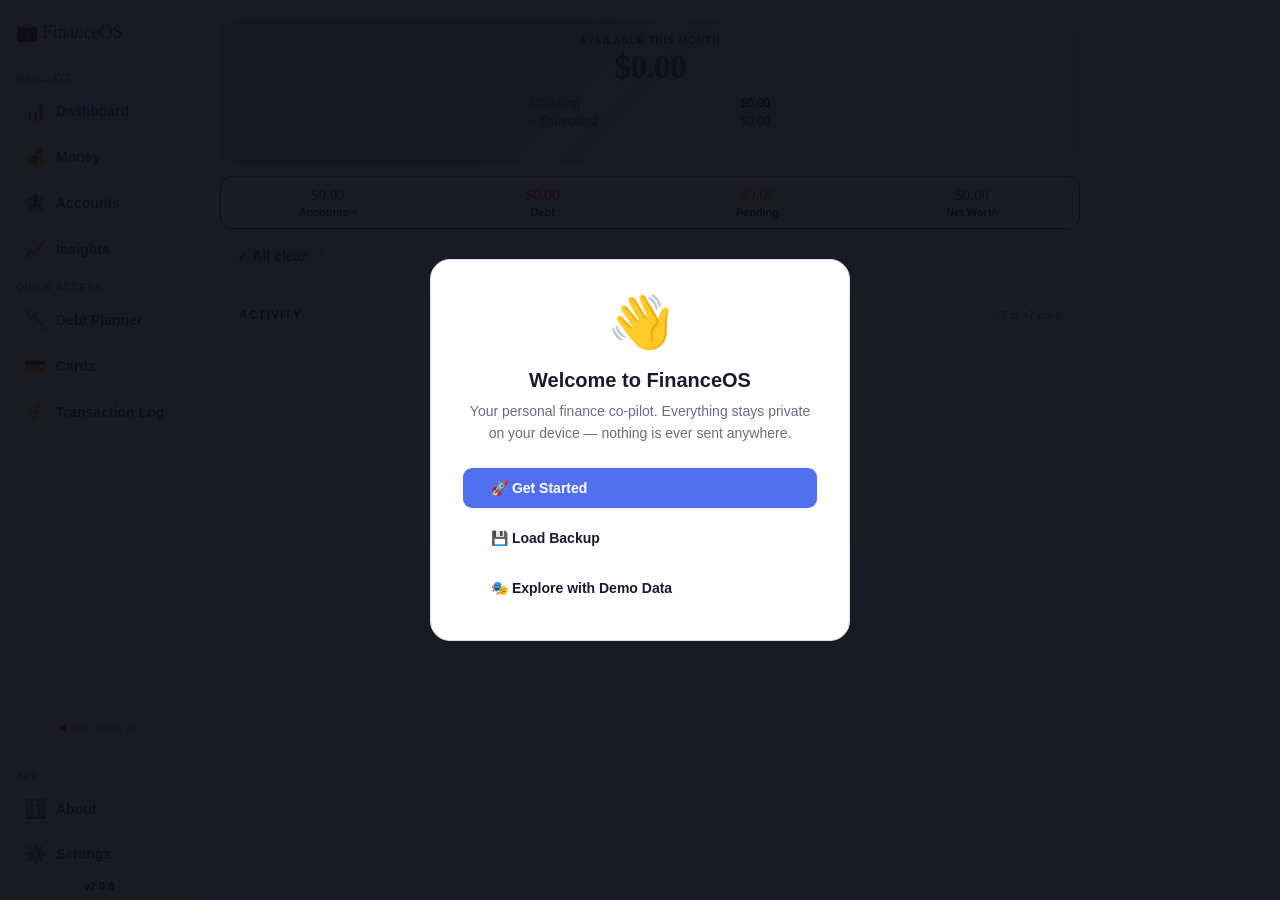
==== commit dd996efb: "Add files via upload" ====
--- a/index.html
+++ b/index.html
@@ -1992,6 +1992,13 @@
           <div class="field"><label data-i18n="APR (%)">APR (%)</label><input id="b-apr" type="number" inputmode="decimal" placeholder="e.g. 19.99" step="0.01"/></div>
         </div>
         <div class="field" id="b-limit-wrap"><label data-i18n="Credit Limit ($)">Credit Limit ($)</label><input id="b-limit" type="number" inputmode="decimal" placeholder="e.g. 10000"/></div>
+        <div id="b-spending-wrap" style="display:none">
+          <div class="autolog-toggle" onclick="toggleSpendingCard()">
+            <label for="b-spending-card">Spending card — pay in full monthly (not a debt to pay off)</label>
+            <input type="checkbox" id="b-spending-card"/>
+          </div>
+          <div class="txt-muted-sm-top" style="margin-top:-6px;margin-bottom:12px">Excludes this card from the Debt Planner and defaults its payment to Statement Balance.</div>
+        </div>
         <div class="field" id="b-original-wrap"><label>Original Loan Amount ($)</label><input id="b-original" type="number" inputmode="decimal" placeholder="e.g. 25000" step="0.01"/>
           <div class="txt-muted-sm-top">Used by Debt Planner to show payoff progress.</div>
         </div>
@@ -2615,7 +2622,7 @@
 <script>
 'use strict';
 const STORAGE_KEY='financeOS_v4';
-const APP_VERSION='v1.9.3';
+const APP_VERSION='v2.0.0';
 const PIN_KEY='financeOS_pin';
 let data={income:[],expenses:[],bills:[],cards:[],transactions:[],assets:[],targets:[],accounts:[],debtMethod:'avalanche'};
 let currentTxnType='Withdrawal';
@@ -4511,7 +4518,7 @@
     $('e-save-btn').textContent='Save';
     populateAccountSelects();
   }
-  if(type==='bill'){clearOverlapWarn('bill-overlap-warn');$('bill-modal-title').textContent='Add Bill / Debt';$('b-id').value='';$('b-name').value='';if($('b-autolog'))$('b-autolog').checked=false;if($('b-autolog-wrap'))$('b-autolog-wrap').style.display='none';if($('b-autolog-account-wrap'))$('b-autolog-account-wrap').style.display='none';$('b-amount').value='';$('b-date').value='';$('b-recur').value='No';$('b-type').value='bill';$('b-balance').value='';$('b-apr').value='';$('b-limit').value='';$('b-original').value='';if($('b-url'))$('b-url').value='';
+  if(type==='bill'){clearOverlapWarn('bill-overlap-warn');$('bill-modal-title').textContent='Add Bill / Debt';$('b-id').value='';$('b-name').value='';if($('b-autolog'))$('b-autolog').checked=false;if($('b-autolog-wrap'))$('b-autolog-wrap').style.display='none';if($('b-autolog-account-wrap'))$('b-autolog-account-wrap').style.display='none';$('b-amount').value='';$('b-date').value='';$('b-recur').value='No';$('b-type').value='bill';$('b-balance').value='';$('b-apr').value='';$('b-limit').value='';$('b-original').value='';if($('b-spending-card'))$('b-spending-card').checked=false;if($('b-url'))$('b-url').value='';
   // Collapse More options on fresh add
   if($('b-more-fields'))$('b-more-fields').style.display='none';
   if($('b-more-chevron'))$('b-more-chevron').textContent='▾';
@@ -4545,6 +4552,7 @@
   const isDebt=t==='creditcard'||t==='loan';
   $('debt-fields').style.display=isDebt?'block':'none';
   $('b-limit-wrap').style.display=t==='creditcard'?'block':'none';
+  $('b-spending-wrap').style.display=t==='creditcard'?'block':'none';
   $('b-original-wrap').style.display=t==='loan'?'block':'none';
   // Auto-expand More options when credit card or loan is selected
   if(isDebt) expandBillMore();
@@ -4636,6 +4644,7 @@
   $('bill-modal-title').textContent='Edit Bill / Debt';
   $('b-id').value=b.id;$('b-name').value=b.name;$('b-amount').value=b.amount;$('b-date').value=b.dueDate;$('b-recur').value=b.recurring;
   $('b-type').value=b.btype||'bill';$('b-balance').value=b.balance||'';$('b-apr').value=b.apr||'';$('b-limit').value=b.creditLimit||'';$('b-original').value=b.originalLoanAmount||'';
+  if($('b-spending-card')) $('b-spending-card').checked=!!b.isSpendingCard;
   if($('b-url'))$('b-url').value=b.url||'';
   // Show zero-balance hint beneath the min payment field
   let zeroHintEl=$('b-zero-balance-hint');
@@ -5125,12 +5134,13 @@
   const computedOriginalBalance = btype==='loan' && originalLoanAmount>0
     ? originalLoanAmount
     : (prev&&prev.originalBalance ? Math.max(prev.originalBalance, balance) : balance);
+  const isSpendingCard=btype==='creditcard'&&!!($('b-spending-card')&&$('b-spending-card').checked);
   const item={id:eid||Date.now(),name,amount:amt,dueDate:dt,recurring:rec,
     status: autoLog && (!prev || prev.status==='Pending') ? 'Scheduled' : (prev?prev.status:'Pending'),btype,
     balance:isDebt?balance:0,apr:isDebt?apr:0,creditLimit,
     originalLoanAmount:btype==='loan'?originalLoanAmount:0,
     originalBalance:isDebt?computedOriginalBalance:0,
-    autoLog,autoLogAccountId,
+    autoLog,autoLogAccountId,isSpendingCard,
     scheduledAmount:prev?prev.scheduledAmount:null,
     scheduledAccountId:prev?prev.scheduledAccountId:null,
     url:billUrl||undefined,
@@ -5921,10 +5931,14 @@
     if(confirmBtn) confirmBtn.textContent='Update Payment';
   } else {
     if(confirmBtn) confirmBtn.textContent='Confirm Payment';
-    _payDebtAmount=minAmt;
-    _payDebtType='min';
-    highlightPayBtn('pd-min-btn');
-    updatePayBreakdown(b,minAmt);
+    if(b.isSpendingCard){
+      selectPayAmount('statement');
+    } else {
+      _payDebtAmount=minAmt;
+      _payDebtType='min';
+      highlightPayBtn('pd-min-btn');
+      updatePayBreakdown(b,minAmt);
+    }
   }
   checkNoAccountsNudge('pd-no-accounts-nudge');
   populateAccountSelects();
@@ -6319,7 +6333,7 @@
 // recalculated live from current data every time it's called (never cached),
 // for use in the Record Payment modal.
 function getDebtPlanRecommendation(billId){
-  const debts=data.bills.filter(b=>(b.btype==='creditcard'||b.btype==='loan'||b.btype==='promo')&&b.balance>0&&(b.apr>=0));
+  const debts=data.bills.filter(b=>(b.btype==='creditcard'||b.btype==='loan'||b.btype==='promo')&&b.balance>0&&(b.apr>=0)&&!b.isSpendingCard);
   if(!debts.length||!debts.some(d=>d.id===billId)) return null;
   const totalIncome=data.income.reduce((s,i)=>s+getEffectiveIncome(i,new Date().getFullYear(),new Date().getMonth()),0);
   const totalExpenses=data.expenses.reduce((s,e)=>s+e.amount,0);
@@ -6350,7 +6364,7 @@
   const card=$('debt-info-card');
   if(card) card.style.display=localStorage.getItem('financeOS_debtInfoDismissed')?'none':'block';
 
-  const debts=data.bills.filter(b=>(b.btype==='creditcard'||b.btype==='loan'||b.btype==='promo')&&b.balance>0&&(b.apr>=0));
+  const debts=data.bills.filter(b=>(b.btype==='creditcard'||b.btype==='loan'||b.btype==='promo')&&b.balance>0&&(b.apr>=0)&&!b.isSpendingCard);
   if(!debts.length){
     $('debt-no-data').style.display='block';
     $('debt-planner-content').style.display='none';
@@ -9518,7 +9532,7 @@
 function renderDebtCountdown(){
   const wrap=$('debt-countdown-wrap');
   if(!wrap) return;
-  const debts=data.bills.filter(b=>(b.btype==='creditcard'||b.btype==='loan'||b.btype==='promo')&&b.balance>0&&(b.apr>=0));
+  const debts=data.bills.filter(b=>(b.btype==='creditcard'||b.btype==='loan'||b.btype==='promo')&&b.balance>0&&(b.apr>=0)&&!b.isSpendingCard);
   if(!debts.length){ wrap.innerHTML=''; return; }
 
   const extra=Math.max(0,(data.income.reduce((s,i)=>s+getEffectiveIncome(i,new Date().getFullYear(),new Date().getMonth()),0))
@@ -11441,6 +11455,12 @@
   if(chk.checked) populateAutoLogAccountSelect('b-autolog-account');
 }
 
+function toggleSpendingCard(){
+  const chk = $('b-spending-card');
+  if(!chk) return;
+  if(document.activeElement !== chk) chk.checked = !chk.checked;
+}
+
 function onBillRecurChange(){
   const rec = $('b-recur').value;
   const wrap = $('b-autolog-wrap');
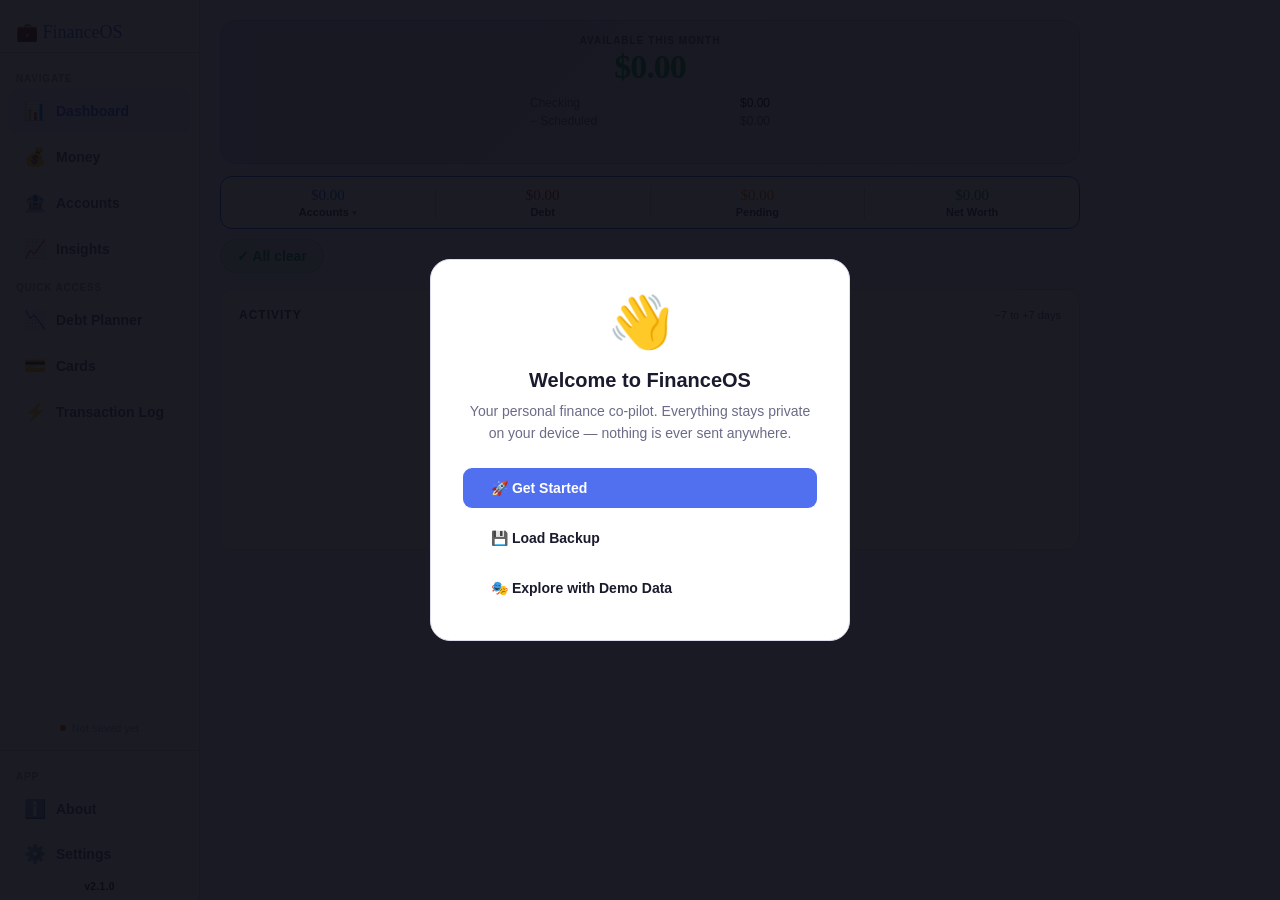
==== commit 995cc70f: "Add files via upload" ====
--- a/index.html
+++ b/index.html
@@ -13,903 +13,7 @@
 <link rel="apple-touch-icon" href="[data-uri]"/>
 <meta name="apple-mobile-web-app-status-bar-style" content="black"/>
 <title>FinanceOS</title>
-<style>
-:root {
-  --bg:#111111; --surface:#1a1a1a; --border:#2a2a2a; --border2:#383838;
-  --accent:#5070f0; --accent2:#7090f5; --teal:#1aa8d8; --teal2:#0e80a8; --text:#f5f5f5; --muted:#777777;
-  --green:#22c55e; --yellow:#f59e0b; --red:#ef4444; --blue:#3b82f6;
-  --sidebar:200px;
-  --font-d:'Palatino Linotype',Palatino,'Book Antiqua',Georgia,serif;
-  --font-b:-apple-system,BlinkMacSystemFont,'Helvetica Neue','Segoe UI',sans-serif;
-}
-*{box-sizing:border-box;margin:0;padding:0;-webkit-tap-highlight-color:transparent;}
-/* Hide scrollbars on all platforms while keeping scroll functionality */
-*::-webkit-scrollbar{display:none;}
-*{-ms-overflow-style:none;scrollbar-width:none;}
-body{background:var(--bg);color:var(--text);font-family:var(--font-b);min-height:100vh;display:flex;}
-
-/* ── SIDEBAR ── */
-#sidebar{
-  width:var(--sidebar);min-width:var(--sidebar);
-  background:var(--surface);border-right:1px solid var(--border);
-  display:flex;flex-direction:column;
-  position:fixed;top:0;left:0;bottom:0;z-index:60;
-  padding:0;overflow-y:auto;
-}
-#sidebar-footer{padding:8px 0;margin-top:auto;}
-.brand{
-  font-family:var(--font-d);color:var(--accent);
-  font-size:18px;padding:22px 16px 8px;
-  border-bottom:1px solid var(--border);margin-bottom:10px;
-  line-height:1.2;
-}
-.brand span{display:block;font-size:11px;color:var(--muted);font-family:var(--font-b);font-weight:600;margin-top:2px;letter-spacing:.5px;}
-.nav-item{
-  display:flex;align-items:center;gap:10px;
-  padding:11px 16px;margin:1px 8px;border-radius:10px;
-  font-size:14px;font-weight:600;color:var(--muted);
-  cursor:pointer;border:none;background:none;
-  font-family:var(--font-b);text-align:left;width:calc(100% - 16px);
-  transition:background .15s,color .15s;
-}
-.nav-item:hover{background:rgba(80,112,240,.08);color:var(--accent2);}
-.nav-item.active{background:rgba(80,112,240,.15);color:var(--accent);}
-.nav-item .ni{font-size:18px;width:22px;text-align:center;flex-shrink:0;}
-.nav-settings{border-top:1px solid var(--border);padding-top:10px;}
-.nav-label{font-size:10px;font-weight:700;color:var(--muted);letter-spacing:.08em;text-transform:uppercase;padding:10px 16px 4px;opacity:.6;}
-
-/* ── MAIN CONTENT ── */
-#content{margin-left:var(--sidebar);flex:1;min-width:0;}
-#alerts-bar{padding:12px 20px 0;}
-main{max-width:900px;padding:20px 20px 60px;}
-
-/* ── MOBILE HEADER BAR ── */
-#mobile-header{
-  display:none;
-  flex-direction:column;
-  background:var(--surface);
-  border-bottom:1px solid var(--border);
-  position:fixed;top:0;left:0;right:0;z-index:50;
-}
-#mobile-header-top{
-  display:flex;align-items:center;gap:8px;
-  padding:2px 14px;
-}
-#mobile-brand{
-  font-family:var(--font-d);font-size:26px;font-weight:700;
-  color:var(--accent);flex:1;letter-spacing:-0.5px;line-height:1;
-  display:flex;flex-direction:column;gap:1px;
-}
-#mobile-add-btn{
-  background:none;border:none;cursor:pointer;flex-shrink:0;
-  font-size:22px;font-weight:300;color:var(--accent);
-  line-height:1;padding:2px 4px;
-  -webkit-tap-highlight-color:transparent;
-}
-#mobile-ham{
-  background:none;border:none;color:var(--text);
-  font-size:20px;cursor:pointer;padding:2px 4px;
-  flex-shrink:0;line-height:1;
-  -webkit-tap-highlight-color:transparent;
-}
-/* Tab strip */
-#mobile-tabs{
-  display:flex;
-  padding:0 6px;gap:0;
-}
-.mtab{
-  flex:1;padding:7px 6px 6px;font-size:12px;font-weight:600;
-  color:var(--muted);white-space:nowrap;text-align:center;
-  border-bottom:2px solid transparent;
-  cursor:pointer;
-  transition:color .15s,border-color .15s;
-  background:none;border-top:none;border-left:none;border-right:none;
-  font-family:var(--font-b);
-  -webkit-tap-highlight-color:transparent;
-}
-.mtab.active{color:var(--accent);border-bottom-color:var(--accent);}
-#overlay-bg{display:none;position:fixed;inset:0;background:rgba(0,0,0,.6);z-index:55;}
-#hamburger{display:none;}
-/* ── SKELETON LOADING ── */
-@keyframes shimmer{from{background-position:200% 0;}to{background-position:-200% 0;}}
-.skeleton{background:linear-gradient(90deg,var(--surface) 25%,rgba(255,255,255,.06) 50%,var(--surface) 75%);background-size:200% 100%;animation:shimmer 1.4s infinite;border-radius:8px;}
-.skel-line{height:14px;margin-bottom:10px;border-radius:6px;}
-.skel-card{height:72px;border-radius:12px;margin-bottom:10px;}
-
-/* ── PAID FLASH ANIMATION ── */
-@keyframes paidFlash{
-  0%{background:rgba(34,197,94,0);}
-  30%{background:rgba(34,197,94,.18);}
-  100%{background:rgba(34,197,94,0);}
-}
-
-
-/* ── SWIPE TRANSITIONS ── */
-@keyframes swipeInRight{from{opacity:0;transform:translateX(28px);}to{opacity:1;transform:translateX(0);}}
-@keyframes swipeInLeft{from{opacity:0;transform:translateX(-28px);}to{opacity:1;transform:translateX(0);}}
-.swipe-in-right{animation:swipeInRight .22s ease;}
-.swipe-in-left{animation:swipeInLeft .22s ease;}
-
-/* ── MOBILE BELL ── */
-#mobile-bell{
-  position:relative;background:rgba(255,255,255,.07);
-  border:none;font-size:15px;cursor:pointer;
-  padding:4px;line-height:1;color:var(--text);
-  border-radius:50%;width:28px;height:28px;
-  display:flex;align-items:center;justify-content:center;flex-shrink:0;
-}
-#mobile-bell-badge{
-  display:none;position:absolute;top:1px;right:1px;
-  width:7px;height:7px;background:var(--red);border-radius:50%;
-  border:1.5px solid var(--surface);
-}
-
-/* ── MODAL HANDLE BAR ── */
-.modal::before{content:'';display:block;width:36px;height:4px;background:var(--border2);border-radius:2px;margin:0 auto 14px;}
-
-@media(max-width:680px){
-  #sidebar{transform:translateX(-100%);transition:transform .25s ease;}
-  #sidebar.open{transform:translateX(0);}
-  #mobile-header{display:flex;}
-  #overlay-bg.show{display:block;}
-  #content{margin-left:0;}
-  #alerts-bar{padding-top:4px;}
-  main{padding:16px 14px 24px;padding-top:76px;}
-}
-
-/* ── ALERTS ── */
-.alert{border-radius:10px;padding:11px 15px;margin-bottom:8px;font-size:14px;display:flex;align-items:center;gap:8px;animation:fadeIn .3s ease;}
-
-@keyframes fadeIn{from{opacity:0;transform:translateY(-4px);}to{opacity:1;}}
-
-/* ── STAT CARDS ── */
-.stat-card{background:var(--surface);border:1px solid var(--border);border-radius:12px;padding:10px 12px;text-align:center;}
-.stat-label{font-size:13px;color:var(--muted);text-transform:none;letter-spacing:0;margin-top:4px;font-weight:600;}
-.stat-value{font-family:var(--font-d);font-size:18px;}
-
-/* ── CARD ── */
-.card{background:var(--surface);border:1px solid var(--border);border-radius:14px;padding:18px;}
-
-/* ── SECTION HEADER ── */
-.sec-header{display:flex;justify-content:space-between;align-items:center;margin-bottom:18px;flex-wrap:wrap;gap:10px;}
-
-/* ── BUTTONS ── */
-.btn{border:none;border-radius:9px;padding:10px 16px;font-size:14px;font-weight:600;cursor:pointer;font-family:var(--font-b);transition:opacity .15s,transform .1s;display:inline-flex;align-items:center;gap:5px;}
-.btn:active{opacity:.75;transform:scale(.97);}
-.btn-primary{background:var(--accent);color:#fff;}
-.btn-secondary{background:rgba(255,255,255,.08);color:var(--text);}
-.btn-danger{background:rgba(239,68,68,.13);color:var(--red);}
-.btn-sm{padding:8px 13px;font-size:13px;border-radius:7px;flex-shrink:1;min-width:0;white-space:nowrap;}
-.btn-full{width:100%;justify-content:center;padding:13px;}
-
-/* ── ROWS ── */
-.row{display:flex;justify-content:space-between;align-items:center;padding:10px 0;border-bottom:1px solid #252525;flex-wrap:wrap;gap:8px;}
-.row:last-child{border-bottom:none;}
-.row-label{font-size:15px;display:flex;align-items:center;flex-wrap:wrap;gap:5px;}
-.row-sub{font-size:13px;color:var(--muted);margin-top:3px;}
-.row-actions{display:flex;align-items:center;gap:7px;flex-wrap:wrap;}
-
-/* ── BADGES ── */
-.badge{display:inline-block;border-radius:6px;padding:3px 10px;font-size:12px;font-weight:700;margin-top:4px;}
-.recur-badge{display:inline-flex;align-items:center;gap:3px;border-radius:6px;padding:2px 7px;font-size:12px;font-weight:700;flex-shrink:0;}
-
-/* ── MISC ── */
-.section-label{font-size:12px;text-transform:uppercase;letter-spacing:1px;margin-bottom:14px;font-weight:700;}
-.total-row{margin-top:12px;padding-top:11px;border-top:1px solid var(--border);display:flex;justify-content:space-between;font-size:14px;font-weight:700;}
-.quick-grid{display:grid;grid-template-columns:repeat(auto-fit,minmax(130px,1fr));gap:12px;margin-bottom:24px;}
-.quick-tile{background:var(--surface);border:1px solid var(--border);border-radius:14px;padding:20px;cursor:pointer;text-align:center;transition:border-color .2s,transform .1s;}
-.quick-tile:active{transform:scale(.97);border-color:var(--accent);}
-.quick-icon{font-size:30px;margin-bottom:10px;}
-.quick-label{font-size:14px;font-weight:600;}
-
-.empty{color:#555555;font-size:14px;padding:8px 0;}
-hr{border:none;border-top:1px solid var(--border);margin:14px 0;}
-
-/* ── MODAL ── */
-.overlay{display:none;position:fixed;inset:0;background:rgba(0,0,0,.78);z-index:100;align-items:flex-end;justify-content:center;}
-.overlay.open{display:flex;}
-.modal{background:#1e1e1e;border:1px solid var(--border2);border-radius:20px 20px 0 0;padding:24px 20px 36px;width:100%;max-width:500px;animation:slideUp .22s ease;max-height:92vh;overflow-y:auto;}
-@keyframes slideUp{from{transform:translateY(50px);opacity:0;}to{transform:translateY(0);opacity:1;}}
-@keyframes pulse{0%,100%{opacity:1;transform:scale(1);}50%{opacity:.5;transform:scale(1.3);}}
-.modal-header{display:flex;justify-content:space-between;align-items:center;margin-bottom:18px;}
-.modal-title{font-family:var(--font-d);font-size:21px;color:var(--text);}
-.close-btn{background:rgba(255,255,255,.1);border:none;color:var(--text);font-size:16px;cursor:pointer;width:32px;height:32px;border-radius:50%;display:flex;align-items:center;justify-content:center;flex-shrink:0;}
-
-/* ── FORM ── */
-.field{margin-bottom:13px;}
-.field label{display:block;font-size:12px;color:#888;text-transform:uppercase;letter-spacing:1px;margin-bottom:6px;font-weight:700;}
-.field input,.field select{width:100%;background:#121212;border:1px solid var(--border2);border-radius:9px;padding:13px 14px;color:var(--text);font-size:16px;outline:none;font-family:var(--font-b);-webkit-appearance:none;appearance:none;}
-.field input:focus,.field select:focus{border-color:var(--accent);}
-.field select{background-image:url("data:image/svg+xml,%3Csvg xmlns='http://www.w3.org/2000/svg' width='12' height='8'%3E%3Cpath d='M1 1l5 5 5-5' stroke='%23666' stroke-width='1.5' fill='none' stroke-linecap='round'/%3E%3C/svg%3E");background-repeat:no-repeat;background-position:right 12px center;padding-right:32px;background-color:#121212;}
-.field select option{background:#1e1e1e;}
-.field-row{display:grid;grid-template-columns:1fr 1fr;gap:10px;}
-
-/* ── SECTIONS ── */
-.section{display:none;}
-.section.active{display:block;}
-/* ── TOAST ── */
-#toast{position:fixed;top:16px;left:50%;transform:translateX(-50%) translateY(-80px);background:rgba(34,197,94,.15);border:1px solid rgba(34,197,94,.35);color:var(--green);border-radius:20px;padding:8px 18px;font-size:13px;font-weight:600;transition:transform .28s ease,opacity .28s ease;opacity:0;z-index:400;white-space:nowrap;pointer-events:none;}
-#toast.show{transform:translateX(-50%) translateY(0);opacity:1;}
-
-/* ── DEBT PLANNER ── */
-.plan-toggle{display:flex;gap:0;background:var(--surface);border:1px solid var(--border);border-radius:12px;padding:4px;margin-bottom:20px;width:fit-content;}
-.plan-toggle button{padding:7px 16px;border:none;border-radius:9px;font-size:13px;font-weight:600;cursor:pointer;font-family:var(--font-b);background:none;color:var(--muted);transition:all .2s;white-space:nowrap;}
-.plan-toggle button.active{background:var(--accent);color:#fff;}
-.plan-toggle button{display:flex;align-items:center;gap:6px;}
-.method-active-chk{font-size:10px;font-weight:700;opacity:.85;}
-.debt-card{background:var(--surface);border:1px solid var(--border);border-radius:14px;padding:16px;margin-bottom:10px;}
-.debt-rank{width:32px;height:32px;border-radius:50%;display:inline-flex;align-items:center;justify-content:center;font-size:14px;font-weight:700;flex-shrink:0;}
-.schedule-table{width:100%;border-collapse:collapse;font-size:13px;margin-top:12px;}
-.schedule-table th{color:var(--muted);font-weight:700;text-transform:uppercase;letter-spacing:.8px;padding:7px 8px;text-align:left;border-bottom:1px solid var(--border);}
-.schedule-table td{padding:7px 8px;border-bottom:1px solid #222222;color:var(--text);}
-.schedule-table tr:last-child td{border-bottom:none;}
-.expand-btn{background:none;border:none;color:var(--accent2);font-size:13px;font-weight:600;cursor:pointer;padding:8px 0 0;font-family:var(--font-b);}
-.summary-grid{display:grid;grid-template-columns:repeat(auto-fit,minmax(140px,1fr));gap:10px;margin-bottom:20px;}
-.summary-box{background:var(--surface);border:1px solid var(--border);border-radius:12px;padding:14px;}
-.apr-badge{display:inline-flex;align-items:center;gap:3px;background:rgba(239,68,68,.15);color:#ef4444;border-radius:6px;padding:3px 8px;font-size:12px;font-weight:700;}
-
-/* ── PIN LOCK ── */
-#pin-screen{display:none;position:fixed;inset:0;background:var(--bg);z-index:300;flex-direction:column;align-items:center;justify-content:center;gap:24px;}
-#pin-screen.show{display:flex;}
-.pin-logo{font-family:var(--font-d);color:var(--accent);font-size:26px;text-align:center;}
-.pin-logo span{display:block;font-size:12px;color:var(--muted);font-family:var(--font-b);margin-top:4px;}
-.pin-dots{display:flex;gap:14px;margin:8px 0;}
-.pin-dot{width:14px;height:14px;border-radius:50%;background:var(--border2);transition:background .15s;}
-.pin-dot.filled{background:var(--accent);}
-.pin-error{font-size:13px;color:var(--red);min-height:18px;text-align:center;}
-.pin-grid{display:grid;grid-template-columns:repeat(3,1fr);gap:10px;width:220px;}
-.pin-key{background:var(--surface);border:1px solid var(--border);border-radius:12px;padding:16px;font-size:20px;font-weight:600;cursor:pointer;text-align:center;color:var(--text);font-family:var(--font-b);transition:background .1s,transform .1s;}
-.pin-key:active{background:var(--border2);transform:scale(.95);}
-.pin-key.del{font-size:16px;}
-
-/* ── CHART ── */
-.chart-wrap{position:relative;width:100%;height:220px;margin-top:8px;}
-@media(max-width:680px){.chart-wrap{height:min(40vh,260px);}}
-canvas{width:100%!important;}
-
-/* ── BUDGET TARGETS ── */
-
-.target-bar-bg{background:var(--border);border-radius:4px;height:6px;overflow:hidden;margin-top:4px;}
-.target-bar-fill{height:6px;border-radius:4px;transition:width .4s ease;}
-
-/* ── NET WORTH ── */
-.nw-grid{display:grid;grid-template-columns:repeat(auto-fit,minmax(150px,1fr));gap:12px;margin-bottom:20px;}
-.nw-card{background:var(--surface);border:1px solid var(--border);border-radius:14px;padding:16px;}
-
-/* ── UTILITY CLASSES (extracted from repeated inline styles) ── */
-
-.flex-start{display:flex;align-items:center;gap:10px;}
-.flex-end{display:flex;justify-content:flex-end;}
-
-/* Text helpers */
-.txt-muted{color:var(--muted);}
-.txt-muted-sm{font-size:11px;color:var(--muted);}
-.txt-muted-sm-top{font-size:11px;color:var(--muted);margin-top:4px;}
-.txt-muted-xs{font-size:12px;color:var(--muted);}
-.txt-label{font-size:10px;color:var(--muted);text-transform:uppercase;font-weight:700;margin-bottom:2px;}
-.txt-bold{font-weight:700;}
-.txt-red{color:var(--red);}
-.txt-green{color:var(--green);}
-.txt-yellow{color:var(--yellow);}
-.txt-accent{color:var(--accent2);}
-
-/* Spacing helpers */
-.mb-0{margin-bottom:0;}
-.mb-8{margin-bottom:8px;}
-.mb-16{margin-bottom:16px;}
-.m-0{margin:0;}
-
-/* Surface chip — used in settings rows and info panels */
-.surface-chip{background:rgba(255,255,255,.04);border-radius:8px;padding:8px;}
-
-/* Inline select — used in trend compare and other in-row selects */
-
-/* Section sub-header row (flex-end with toggle) */
-.sub-header-row{display:flex;justify-content:flex-end;margin-bottom:14px;}
-
-
-/* ── SWIPE TO DELETE ── */
-.swipe-wrap{position:relative;overflow:hidden;border-radius:12px;margin-bottom:11px;}
-.swipe-wrap .card,.swipe-wrap .row{margin-bottom:0;border-radius:12px;transition:transform .25s ease;touch-action:pan-y;will-change:transform;}
-.swipe-actions{position:absolute;right:0;top:0;height:100%;width:160px;display:flex;border-radius:0 12px 12px 0;transform:translateX(160px);transition:transform .25s ease;}
-.swipe-action-edit{flex:1;background:var(--blue);display:flex;align-items:center;justify-content:center;cursor:pointer;}
-.swipe-action-edit svg{width:20px;height:20px;fill:#fff;}
-.swipe-action-del{flex:1;background:var(--red);display:flex;align-items:center;justify-content:center;cursor:pointer;border-radius:0 12px 12px 0;}
-.swipe-action-del svg{width:22px;height:22px;fill:#fff;}
-.swipe-wrap.swiped-2 .swipe-actions{transform:translateX(0);}
-.swipe-wrap.swiped-2 .card,.swipe-wrap.swiped-2 .row{transform:translateX(-160px);}
-/* Empty state guidance */
-.empty-state{display:flex;flex-direction:column;align-items:center;justify-content:center;padding:36px 20px;text-align:center;gap:10px;}
-.empty-state .es-icon{font-size:40px;opacity:.6;}
-.empty-state .es-title{font-size:15px;font-weight:700;color:var(--text);}
-.empty-state .es-desc{font-size:13px;color:var(--muted);line-height:1.5;max-width:260px;}
-.empty-state .es-btn{margin-top:6px;background:var(--accent);color:#fff;border:none;border-radius:10px;padding:10px 22px;font-size:13px;font-weight:700;cursor:pointer;font-family:var(--font-b);}
-.empty-state .es-btn:hover{opacity:.85;}
-/* Bill sort toggles */
-.sort-bar{display:flex;gap:6px;margin-bottom:14px;flex-wrap:wrap;}
-.sort-strip-btn{background:none;border:none;flex:1;padding:9px 6px;font-size:13px;font-weight:600;color:var(--muted);cursor:pointer;font-family:var(--font-b);transition:background .15s,color .15s;}
-.sort-strip-btn.active{background:var(--accent);color:#fff;}
-/* Search bar */
-.search-bar{position:relative;margin-bottom:14px;}
-.search-bar input{width:100%;background:var(--surface);border:1px solid var(--border2);border-radius:10px;padding:11px 14px 11px 40px;font-size:14px;color:var(--text);font-family:var(--font-b);box-sizing:border-box;}
-.search-bar input:focus{outline:none;border-color:var(--accent);}
-.search-bar .search-icon{position:absolute;left:13px;top:50%;transform:translateY(-50%);font-size:16px;pointer-events:none;}
-.search-bar .clear-btn{position:absolute;right:10px;top:50%;transform:translateY(-50%);background:none;border:none;color:var(--muted);cursor:pointer;font-size:18px;padding:0;line-height:1;}
-
-@media(hover:hover) and (pointer:fine){.show-desktop{display:inline-flex!important;}}
-@media(hover:none),(pointer:coarse){.show-desktop{display:none!important;}}
-
-/* ── MONTHLY SNAPSHOT ── */
-#snapshot-card{margin-bottom:20px;}
-
-.snap-grid{display:grid;grid-template-columns:repeat(auto-fit,minmax(140px,1fr));gap:10px;margin-bottom:12px;}
-.snap-item{background:rgba(255,255,255,.03);border-radius:8px;padding:10px 12px;}
-.snap-item .si-label{font-size:12px;color:var(--muted);font-weight:700;text-transform:uppercase;letter-spacing:.8px;margin-bottom:4px;}
-.snap-item .si-val{font-size:17px;font-weight:700;}
-.snap-item .si-delta{font-size:12px;margin-top:2px;}
-
-/* ── SAVINGS RATE ── */
-.savings-rate-bar{height:8px;border-radius:4px;background:rgba(255,255,255,.06);overflow:hidden;margin-top:6px;}
-.savings-rate-fill{height:100%;border-radius:4px;transition:width .4s ease;}
-/* ── DEBT PROGRESS ── */
-.debt-progress-wrap{margin-bottom:18px;}
-.debt-progress-header{display:flex;justify-content:space-between;align-items:center;margin-bottom:8px;}
-.debt-progress-bar{height:12px;border-radius:6px;background:rgba(255,255,255,.06);overflow:hidden;}
-.debt-progress-fill{height:100%;border-radius:6px;background:linear-gradient(90deg,var(--green),#22c55e88);transition:width .5s ease;}
-/* ── NAV BADGE ── */
-.nav-badge{display:inline-block;background:var(--yellow);color:#000;font-size:9px;font-weight:700;border-radius:8px;padding:1px 5px;margin-left:4px;vertical-align:middle;line-height:14px;}
-.nav-badge.red{background:var(--red);color:#fff;}
-
-/* ── MONTH NAVIGATOR ── */
-.month-nav{display:flex;align-items:center;justify-content:space-between;margin-bottom:14px;background:var(--surface);border:1px solid var(--border2);border-radius:10px;padding:10px 14px;}
-.month-nav .mn-btn{background:none;border:none;color:var(--muted);font-size:22px;cursor:pointer;padding:0 8px;line-height:1;transition:color .15s;font-family:var(--font-b);}
-.month-nav .mn-btn:hover{color:var(--text);}
-.month-nav .mn-btn:disabled{opacity:.3;cursor:default;}
-.month-nav .mn-label{font-size:15px;font-weight:700;color:var(--text);text-align:center;flex:1;}
-
-.drill-panel{display:none;margin-top:10px;border-top:1px solid var(--border);padding-top:10px;}
-.drill-panel.open{display:block;}
-.drill-row{display:flex;justify-content:space-between;align-items:center;padding:9px 0;border-bottom:1px solid rgba(255,255,255,.04);font-size:13px;}
-.drill-row:last-child{border-bottom:none;}
-.drill-row .dr-left{display:flex;flex-direction:column;gap:2px;}
-.drill-row .dr-desc{color:var(--text);font-weight:600;}
-.drill-row .dr-sub{color:var(--muted);font-size:12px;}
-.drill-row .dr-amt{font-weight:700;color:var(--red);white-space:nowrap;}
-.drill-toggle{display:flex;align-items:center;gap:6px;cursor:pointer;font-size:13px;color:var(--muted);margin-top:8px;user-select:none;}
-.drill-toggle:hover{color:var(--text);}
-.drill-toggle .dt-icon{transition:transform .2s;display:inline-block;font-style:normal;}
-.drill-toggle.open .dt-icon{transform:rotate(90deg);}
-.drill-empty{font-size:13px;color:var(--muted);padding:8px 0;font-style:italic;}
-
-
-
-
-
-
-
-/* ── SIDEBAR FOOTER ── */
-#last-saved{display:flex;align-items:center;justify-content:center;gap:6px;}
-.ls-dot{width:6px;height:6px;border-radius:50%;background:var(--green);flex-shrink:0;display:block;}
-#last-saved .ls-dot.stale{background:var(--yellow);}
-/* Settings badge */
-.settings-badge{background:var(--yellow);color:#000;font-size:9px;font-weight:700;
-  border-radius:8px;padding:1px 5px;margin-left:4px;vertical-align:middle;line-height:14px;}
-
-
-/* ── NOTIFICATION CENTER ── */
-#notif-pill{display:none;align-items:center;gap:7px;border-radius:20px;padding:8px 16px;
-  font-size:14px;font-weight:700;cursor:pointer;font-family:var(--font-b);
-  border:none;transition:all .2s;white-space:nowrap;flex-shrink:0;}
-#notif-pill.nc-clear{background:rgba(34,197,94,.12);border:1px solid rgba(34,197,94,.3);color:var(--green);cursor:default;}
-#notif-pill.nc-warn{background:rgba(245,158,11,.12);border:1px solid rgba(245,158,11,.3);color:var(--yellow);}
-#notif-pill.nc-urgent{background:rgba(239,68,68,.12);border:1px solid rgba(239,68,68,.3);color:var(--red);}
-@media(max-width:680px){#notif-pill{display:none!important;}}
-.nc-group-header{font-size:11px;font-weight:700;text-transform:uppercase;letter-spacing:1px;
-  color:var(--muted);margin:14px 0 8px;padding-bottom:5px;border-bottom:1px solid var(--border);}
-.nc-group-header:first-child{margin-top:0;}
-.nc-item{display:flex;align-items:flex-start;gap:12px;padding:11px 12px;border-radius:10px;
-  margin-bottom:6px;cursor:pointer;transition:opacity .15s;border:1px solid transparent;}
-.nc-item:hover{opacity:.85;}
-.nc-item-icon{font-size:18px;flex-shrink:0;margin-top:1px;}
-.nc-item-body{flex:1;min-width:0;}
-.nc-item-msg{font-size:14px;font-weight:600;color:var(--text);line-height:1.4;}
-.nc-item-sub{font-size:12px;color:var(--muted);margin-top:2px;}
-.nc-item-actions{display:flex;align-items:center;gap:6px;flex-shrink:0;}
-.nc-dismiss{background:none;border:none;color:var(--muted);cursor:pointer;font-size:18px;
-  padding:0 2px;line-height:1;transition:color .15s;}
-.nc-dismiss:hover{color:var(--text);}
-.nc-chevron{font-size:16px;color:var(--muted);line-height:1;}
-.nc-empty{text-align:center;padding:32px 16px;}
-.nc-empty-icon{font-size:40px;margin-bottom:12px;}
-.nc-empty-title{font-size:16px;font-weight:700;color:var(--text);margin-bottom:6px;}
-.nc-empty-sub{font-size:13px;color:var(--muted);}
-
-[data-theme="light"] {
-  --bg:#f0f0fa; --surface:#ffffff; --border:#ddddf0; --border2:#c8c8e8;
-  --text:#1a1a2e; --muted:#6b6b88;
-  --accent:#5070f0; --accent2:#3050d0; --teal:#1aa8d8; --teal2:#0e80a8;
-  --green:#16a34a; --yellow:#d97706; --red:#dc2626; --blue:#2563eb;
-}
-[data-theme="light"] #sidebar{ background:#ffffff; border-right:1px solid #ddddf0; }
-[data-theme="light"] .card{ background:#ffffff; border-color:#ddddf0; }
-[data-theme="light"] .stat-card{ background:#f5f5ff; }
-[data-theme="light"] .modal{ background:#ffffff; }
-[data-theme="light"] .nav-item{ color:#6b6b88; }
-[data-theme="light"] .nav-item.active{ background:rgba(80,112,240,.12); color:#5070f0; }
-[data-theme="light"] .nav-item:hover{ background:rgba(80,112,240,.08); }
-[data-theme="light"] .overlay{ background:rgba(0,0,0,.4); }
-[data-theme="light"] input,[data-theme="light"] select{
-  background:#f5f5ff; border-color:#c8c8e8; color:#1a1a2e;
-}
-[data-theme="light"] .quick-tile{ background:#f0f0fa; border-color:#ddddf0; }
-[data-theme="light"] .plan-toggle{ background:#f0f0fa; border-color:#ddddf0; }
-[data-theme="light"] .plan-toggle button{ color:#6b6b88; }
-[data-theme="light"] .plan-toggle button.active{ color:#fff; }
-[data-theme="light"] #mob-header,[data-theme="light"] #mobile-header{ background:#ffffff; border-color:#ddddf0; }
-[data-theme="light"] .section-label{ color:#6b6b88; }
-[data-theme="light"] .row{ border-color:#ededfa; }
-
-[data-theme="light"] #sidebar-footer{ border-color:#ddddf0; }
-[data-theme="light"] .section-label{ color:#4a4a6a !important; }
-[data-theme="light"] .stat-label{ color:#4a4a6a; }
-[data-theme="light"] .row-label{ color:#1a1a2e; }
-[data-theme="light"] .row-sub{ color:#6b6b88; }
-[data-theme="light"] .empty-state .es-title{ color:#2a2a4a; }
-[data-theme="light"] .empty-state .es-desc{ color:#6b6b88; }
-
-
-/* ── ONBOARDING ── */
-#onboarding-overlay{position:fixed;inset:0;background:rgba(8,8,18,.92);z-index:200;display:flex;align-items:center;justify-content:center;padding:20px;}
-#onboarding-overlay.hidden{display:none;}
-.ob-card{background:var(--surface);border:1px solid var(--border2);border-radius:20px;padding:32px;max-width:420px;width:100%;text-align:center;transition:border-color .3s,box-shadow .3s;}
-.ob-steps{display:flex;justify-content:center;gap:8px;margin-bottom:28px;}
-.ob-step-dot{width:8px;height:8px;border-radius:50%;background:var(--border2);transition:background .3s;}
-.ob-step-dot.active{background:var(--accent);}
-.ob-icon{font-size:52px;margin-bottom:16px;}
-.ob-title{font-size:20px;font-weight:700;color:var(--text);margin-bottom:8px;}
-.ob-desc{font-size:14px;color:var(--muted);line-height:1.6;margin-bottom:24px;}
-.ob-btns{display:flex;gap:10px;justify-content:center;}
-.ob-skip{background:none;border:none;color:var(--muted);font-size:13px;cursor:pointer;font-family:var(--font-b);text-decoration:underline;}
-
-/* ── AUTO-PROCESS NOTIFICATION ── */
-#autoprocess-banner{display:none;background:rgba(34,197,94,.1);border:1px solid rgba(34,197,94,.25);border-radius:12px;padding:10px 14px;margin-bottom:16px;font-size:13px;color:var(--green);align-items:center;gap:10px;}
-
-/* ── BILL CONFIRMATION ANIMATION ── */
-@keyframes checkPop{0%{transform:scale(0);opacity:0}60%{transform:scale(1.3)}100%{transform:scale(1);opacity:1}}
-
-
-/* ── INCOME PROJECTION ── */
-.proj-toggle{display:flex;gap:6px;margin-bottom:12px;}
-.proj-btn{background:rgba(255,255,255,.06);border:none;border-radius:8px;padding:5px 12px;font-size:11px;font-weight:600;color:var(--muted);cursor:pointer;font-family:var(--font-b);transition:all .15s;}
-.proj-btn.active{background:var(--accent);color:#fff;}
-
-
-
-[data-theme="light"] .ob-card{ background:#fff; border-color:#ddddf0; }
-[data-theme="light"] #autoprocess-banner{ background:rgba(22,163,74,.08); border-color:rgba(22,163,74,.2); }
-[data-theme="light"] .proj-btn{ background:rgba(0,0,0,.06); color:#4a4a6a; }
-[data-theme="light"] .proj-btn.active{ background:var(--accent); color:#fff; }
-[data-theme="light"] .drill-panel{ border-color:#ddddf0; }
-[data-theme="light"] .drill-row{ border-color:#ededfa; }
-[data-theme="light"] .dr-desc{ color:#1a1a2e; }
-[data-theme="light"] .dr-sub{ color:#6b6b88; }
-[data-theme="light"] .month-nav{ background:#fff; border-color:#ddddf0; }
-[data-theme="light"] .month-nav .mn-label{ color:#1a1a2e; }
-[data-theme="light"] 
-[data-theme="light"] .snap-item{ background:rgba(0,0,0,.03); }
-[data-theme="light"] .snap-item .si-label{ color:#6b6b88; }
-[data-theme="light"] .debt-progress-bar{ background:rgba(0,0,0,.06); }
-[data-theme="light"] .search-bar input{ background:#f5f5ff; border-color:#c8c8e8; color:#1a1a2e; }
-[data-theme="light"] .swipe-wrap .card,[data-theme="light"] .swipe-wrap .row{ background:#fff; }
-[data-theme="light"] .drill-toggle{ color:#6b6b88; }
-[data-theme="light"] .empty-state{ color:#1a1a2e; }
-[data-theme="light"] #last-saved span#ls-text{ color:#aaaacc !important; }
-
-
-/* ── PWA INSTALL BANNER ── */
-#pwa-banner{position:fixed;bottom:0;left:0;right:0;z-index:180;
-  background:var(--surface);border-top:1px solid var(--border2);
-  padding:12px 16px;display:none;align-items:center;gap:12px;
-  box-shadow:0 -4px 24px rgba(0,0,0,.3);}
-#pwa-banner .pwa-icon{font-size:28px;flex-shrink:0;}
-#pwa-banner .pwa-text{flex:1;}
-#pwa-banner .pwa-title{font-size:13px;font-weight:700;color:var(--text);}
-#pwa-banner .pwa-sub{font-size:11px;color:var(--muted);margin-top:2px;}
-#pwa-banner .pwa-install{background:var(--accent);color:#fff;border:none;
-  border-radius:8px;padding:8px 16px;font-size:12px;font-weight:700;
-  cursor:pointer;font-family:var(--font-b);white-space:nowrap;}
-#pwa-banner .pwa-dismiss{background:none;border:none;color:var(--muted);
-  font-size:20px;cursor:pointer;padding:0 4px;line-height:1;}
-
-
-/* ── SPENDING VELOCITY ── */
-.velocity-row{display:flex;align-items:center;gap:6px;margin-top:4px;font-size:11px;color:var(--muted);}
-.vel-dot{width:7px;height:7px;border-radius:50%;flex-shrink:0;display:inline-block;}
-/* ── ANOMALY BADGE ── */
-
-/* ── ANOMALY SECTION IN INSIGHTS ── */
-#anomaly-wrap{margin-bottom:18px;}
-.anomaly-item{display:flex;align-items:center;justify-content:space-between;
-  padding:11px 13px;background:var(--surface);border-radius:10px;
-  border-left:3px solid var(--yellow);margin-bottom:8px;font-size:14px;}
-.anomaly-item.red{border-left-color:var(--red);}
-.anomaly-item .an-label{font-weight:600;color:var(--text);}
-.anomaly-item .an-detail{font-size:12px;color:var(--muted);margin-top:2px;}
-.anomaly-item .an-badge{font-size:13px;font-weight:700;white-space:nowrap;}
-
-/* ── DEBT FREE COUNTDOWN ── */
-.debt-countdown{background:linear-gradient(135deg,rgba(80,112,240,.12),rgba(129,140,248,.06));
-  border:1px solid rgba(80,112,240,.25);border-radius:12px;padding:14px 16px;
-  margin-bottom:20px;display:flex;align-items:center;gap:14px;}
-.debt-countdown .dc-icon{font-size:28px;flex-shrink:0;}
-.debt-countdown .dc-body{flex:1;}
-.debt-countdown .dc-label{font-size:11px;color:var(--muted);font-weight:600;text-transform:uppercase;letter-spacing:.6px;}
-
-
-/* ── PROMO SIMULATOR ── */
-#promo-simulator{background:var(--surface);border:1px solid var(--border2);
-  border-radius:14px;padding:16px;margin-bottom:16px;}
-.promo-sim-title{font-size:13px;font-weight:700;color:var(--text);margin-bottom:14px;
-  display:flex;align-items:center;gap:8px;}
-.promo-scenario-tabs{display:flex;gap:6px;margin-bottom:14px;flex-wrap:wrap;}
-.promo-tab{background:rgba(255,255,255,.06);border:1px solid var(--border2);border-radius:8px;
-  padding:6px 12px;font-size:11px;font-weight:600;color:var(--muted);cursor:pointer;
-  font-family:var(--font-b);transition:all .15s;}
-.promo-tab.active{background:var(--accent);color:#fff;border-color:var(--accent);}
-.promo-result{background:rgba(80,112,240,.06);border:1px solid rgba(80,112,240,.2);
-  border-radius:10px;padding:12px;margin-top:12px;}
-.promo-result-grid{display:grid;grid-template-columns:1fr 1fr;gap:8px;margin-bottom:10px;}
-.promo-result-item{background:var(--surface);border-radius:8px;padding:8px 10px;
-  border:1px solid var(--border);}
-.promo-result-label{font-size:10px;color:var(--muted);text-transform:uppercase;
-  letter-spacing:.5px;margin-bottom:3px;}
-.promo-result-val{font-size:15px;font-weight:700;}
-.promo-verdict{padding:10px 12px;border-radius:8px;font-size:12px;font-weight:600;margin-top:8px;}
-.promo-verdict.go{background:rgba(34,197,94,.12);color:var(--green);}
-.promo-verdict.caution{background:rgba(245,158,11,.12);color:var(--yellow);}
-.promo-verdict.nogo{background:rgba(239,68,68,.12);color:var(--red);}
-
-/* ── PROMO BADGE ON DEBT CARD ── */
-.promo-badge{display:inline-flex;align-items:center;gap:4px;background:rgba(34,197,94,.12);
-  color:var(--green);border:1px solid rgba(34,197,94,.25);border-radius:6px;
-  padding:3px 8px;font-size:10px;font-weight:700;margin-top:4px;}
-.promo-badge.warn{background:rgba(245,158,11,.12);color:var(--yellow);border-color:rgba(245,158,11,.25);}
-.promo-badge.danger{background:rgba(239,68,68,.12);color:var(--red);border-color:rgba(239,68,68,.25);}
-.promo-needed{font-size:11px;color:var(--muted);margin-top:3px;}
-
-
-/* ── PROMO CARD TOGGLE (iOS-safe multi-select) ── */
-.promo-card-toggle{display:flex;align-items:center;justify-content:space-between;
-  padding:10px 12px;background:var(--surface);border:1.5px solid var(--border2);
-  border-radius:10px;cursor:pointer;user-select:none;transition:all .15s;gap:10px;}
-.promo-card-toggle.selected{border-color:var(--accent);background:rgba(80,112,240,.1);}
-.promo-card-toggle .pct-left{display:flex;align-items:center;gap:10px;flex:1;min-width:0;}
-.promo-card-toggle .pct-check{width:20px;height:20px;border-radius:50%;border:2px solid var(--border2);
-  flex-shrink:0;display:flex;align-items:center;justify-content:center;transition:all .15s;font-size:12px;}
-.promo-card-toggle.selected .pct-check{background:var(--accent);border-color:var(--accent);color:#fff;}
-.promo-card-toggle .pct-info{min-width:0;}
-.promo-card-toggle .pct-name{font-size:13px;font-weight:600;color:var(--text);}
-.promo-card-toggle .pct-sub{font-size:11px;color:var(--muted);margin-top:1px;}
-.promo-card-toggle .pct-bal{font-size:13px;font-weight:700;color:var(--red);white-space:nowrap;flex-shrink:0;}
-.promo-limit-warn{background:rgba(239,68,68,.1);border:1px solid rgba(239,68,68,.3);
-  border-radius:8px;padding:8px 12px;font-size:12px;color:var(--red);margin-top:8px;display:none;}
-
-
-/* ── PROMO PURCHASE TRACKER ── */
-.promo-toggle-row{display:flex;align-items:center;gap:10px;padding:10px 12px;
-  background:rgba(80,112,240,.06);border:1px solid rgba(80,112,240,.2);
-  border-radius:10px;cursor:pointer;margin-top:2px;}
-.promo-toggle-row input[type=checkbox]{width:18px;height:18px;accent-color:var(--accent);cursor:pointer;flex-shrink:0;}
-.promo-toggle-row label{font-size:13px;color:var(--text);cursor:pointer;flex:1;}
-#pu-promo-fields{display:none;margin-top:10px;padding:12px;background:rgba(80,112,240,.04);
-  border:1px solid rgba(80,112,240,.15);border-radius:10px;}
-.promo-type-toggle{display:flex;gap:6px;margin-bottom:12px;}
-.promo-type-btn{flex:1;padding:7px;border:1.5px solid var(--border2);border-radius:8px;
-  background:var(--surface);color:var(--muted);font-size:12px;font-weight:600;
-  cursor:pointer;font-family:var(--font-b);text-align:center;transition:all .15s;}
-.promo-type-btn.active{border-color:var(--accent);background:rgba(80,112,240,.12);color:var(--accent);}
-
-/* ── PROMO ITEM SUB-ROWS IN BILLS ── */
-.promo-items-wrap{border-top:1px solid var(--border);margin-top:10px;padding-top:8px;}
-.promo-items-header{font-size:10px;font-weight:700;color:var(--muted);text-transform:uppercase;
-  letter-spacing:.6px;margin-bottom:6px;}
-.promo-item-row{display:flex;justify-content:space-between;align-items:flex-start;
-  padding:8px 10px;border-radius:8px;border:1px solid var(--border);margin-bottom:5px;
-  background:rgba(0,0,0,.15);}
-.promo-item-row.deferred{border-left:3px solid var(--yellow);}
-.promo-item-row.installment{border-left:3px solid var(--accent);}
-.promo-item-row.danger{border-left:3px solid var(--red);}
-.pi-left{flex:1;min-width:0;}
-.pi-desc{font-size:12px;font-weight:600;color:var(--text);}
-.pi-sub{font-size:10px;color:var(--muted);margin-top:2px;}
-.pi-deadline{font-size:10px;font-weight:700;margin-top:3px;}
-.pi-right{text-align:right;flex-shrink:0;padding-left:10px;}
-.pi-amount{font-size:13px;font-weight:700;}
-.pi-monthly{font-size:10px;color:var(--muted);margin-top:2px;}
-.pi-progress{height:4px;background:rgba(255,255,255,.08);border-radius:2px;margin-top:5px;width:100%;}
-.pi-progress-fill{height:100%;border-radius:2px;transition:width .3s;}
-
-
-
-/* ── SPLIT BALANCE DISPLAY ── */
-.balance-split{display:flex;gap:8px;flex-wrap:wrap;margin-top:6px;}
-.balance-bucket{flex:1;min-width:80px;background:rgba(255,255,255,.04);
-  border-radius:8px;padding:7px 10px;border:1px solid var(--border);}
-.balance-bucket.revolving{border-color:rgba(239,68,68,.3);}
-.balance-bucket.promo{border-color:rgba(80,112,240,.3);}
-.bb-label{font-size:9px;font-weight:700;text-transform:uppercase;letter-spacing:.5px;
-  color:var(--muted);margin-bottom:2px;}
-.bb-val{font-size:14px;font-weight:700;}
-.bb-sub{font-size:10px;color:var(--muted);margin-top:1px;}
-
-/* ── PAYMENT ALLOCATION ── */
-.alloc-section{background:rgba(255,255,255,.03);border-radius:10px;
-  padding:12px;margin-bottom:12px;border:1px solid var(--border);}
-.alloc-title{font-size:11px;font-weight:700;color:var(--muted);
-  text-transform:uppercase;letter-spacing:.6px;margin-bottom:10px;}
-.alloc-row{display:flex;align-items:center;justify-content:space-between;
-  gap:10px;margin-bottom:8px;}
-.alloc-row:last-child{margin-bottom:0;}
-.alloc-label{font-size:12px;color:var(--text);flex:1;}
-.alloc-input{width:90px;background:var(--surface);border:1px solid var(--border2);
-  border-radius:8px;padding:6px 8px;color:var(--text);font-size:13px;
-  font-family:var(--font-b);text-align:right;}
-.alloc-total-row{display:flex;justify-content:space-between;padding-top:8px;
-  border-top:1px solid var(--border);font-size:13px;font-weight:700;}
-.alloc-warn{font-size:11px;color:var(--yellow);margin-top:6px;}
-
-.alloc-promo-item{display:flex;justify-content:space-between;font-size:11px;
-  color:var(--muted);padding:3px 0;}
-.alloc-promo-item.urgent{color:var(--red);font-weight:600;}
-
-
-/* ── PROMO SORT EXPLANATION ── */
-.promo-sort-note{font-size:10px;color:var(--green);background:rgba(34,197,94,.08);
-  border:1px solid rgba(34,197,94,.2);border-radius:6px;padding:3px 8px;
-  margin-top:4px;display:inline-block;}
-
-/* ── OVERLAP WARNING ── */
-.overlap-warn{background:rgba(245,158,11,.1);border:1px solid rgba(245,158,11,.3);
-  border-radius:8px;padding:10px 12px;font-size:12px;color:var(--yellow);
-  margin-bottom:10px;display:none;}
-
-
-/* ── FIRST TIME ACCOUNT NUDGE ── */
-.no-accounts-nudge{background:rgba(239,68,68,.08);border:1px solid rgba(239,68,68,.2);
-  border-radius:10px;padding:12px 14px;font-size:12px;color:var(--red);margin-bottom:12px;display:none;}
-
-/* ── INCOME EFFECTIVE MONTHLY ── */
-
-
-
-/* ── SAVINGS GOALS ── */
-.goal-card{background:var(--surface);border:1px solid var(--border2);border-radius:4px 12px 12px 4px;
-  padding:14px 16px;margin-bottom:12px;cursor:pointer;}
-.goal-header{display:flex;justify-content:space-between;align-items:flex-start;margin-bottom:10px;}
-.goal-name{font-size:14px;font-weight:700;color:var(--text);}
-.goal-meta{font-size:11px;color:var(--muted);margin-top:2px;}
-.goal-amounts{text-align:right;}
-.goal-saved{font-size:18px;font-weight:700;color:var(--green);}
-.goal-target{font-size:11px;color:var(--muted);}
-
-/* ── GOAL RING ── */
-.goal-ring-wrap{display:flex;align-items:center;gap:16px;margin:10px 0 6px;}
-.goal-ring{flex-shrink:0;}
-.goal-ring-info{flex:1;}
-.goal-ring-pct{font-size:22px;font-weight:800;font-family:var(--font-d);color:var(--text);}
-.goal-ring-sub{font-size:11px;color:var(--muted);margin-top:2px;line-height:1.5;}
-
-/* ── BILL CALENDAR ── */
-.bill-calendar{display:none;}
-.bill-calendar.active{display:block;}
-#bill-list.calendar-mode{display:none;}
-.cal-grid{display:grid;grid-template-columns:repeat(7,1fr);gap:2px;margin-top:8px;}
-.cal-day-header{text-align:center;font-size:10px;font-weight:700;color:var(--muted);
-  padding:4px 0;text-transform:uppercase;}
-.cal-day{min-height:52px;background:rgba(255,255,255,.03);border-radius:6px;
-  padding:4px;border:1px solid transparent;position:relative;}
-.cal-day.today{border-color:var(--accent);background:rgba(80,112,240,.08);}
-.cal-day.other-month{opacity:.3;}
-.cal-day-num{font-size:10px;color:var(--muted);margin-bottom:2px;font-weight:600;}
-.cal-bill-dot{font-size:9px;font-weight:700;border-radius:4px;padding:1px 4px;
-  margin-bottom:1px;white-space:nowrap;overflow:hidden;text-overflow:ellipsis;cursor:pointer;}
-.cal-nav{display:flex;align-items:center;justify-content:space-between;margin-bottom:8px;background:var(--surface);border:1px solid var(--border);border-radius:12px;overflow:hidden;}
-.cal-nav-btn{background:none;border:none;border-radius:0;
-  padding:9px 14px;color:var(--muted);cursor:pointer;font-size:16px;line-height:1;font-family:var(--font-b);}
-.cal-nav-btn:first-child{border-right:1px solid var(--border);}
-.cal-nav-btn:last-child{border-left:1px solid var(--border);}
-.cal-nav-label{font-size:14px;font-weight:700;color:var(--text);}
-.view-toggle{display:flex;gap:6px;margin-bottom:12px;}
-.view-btn{background:rgba(255,255,255,.06);border:1px solid var(--border2);border-radius:8px;
-  padding:7px 16px;font-size:13px;font-weight:600;color:var(--muted);cursor:pointer;
-  font-family:var(--font-b);transition:all .15s;}
-.view-btn.active{background:var(--accent);color:#fff;border-color:var(--accent);}
-
-/* ── DEFERRED INTEREST ACCUMULATING ── */
-.pi-interest-accruing{font-size:10px;color:var(--yellow);margin-top:2px;font-weight:600;}
-.pi-interest-bomb{font-size:11px;font-weight:700;color:var(--red);
-  background:rgba(239,68,68,.1);border-radius:6px;padding:4px 8px;margin-top:4px;}
-
-
-/* ── RECONCILIATION ── */
-.recon-summary{background:rgba(255,255,255,.04);border-radius:12px;
-  padding:14px 16px;margin-bottom:14px;}
-.recon-row{display:flex;justify-content:space-between;align-items:center;
-  padding:5px 0;font-size:13px;}
-.recon-row.total{border-top:1px solid var(--border);margin-top:6px;
-  padding-top:10px;font-weight:700;font-size:15px;}
-.recon-diff-zero{color:var(--green);}
-.recon-diff-pos{color:var(--yellow);}
-.recon-diff-neg{color:var(--red);}
-.recon-suggestions{margin-bottom:14px;}
-.recon-suggestion-title{font-size:11px;font-weight:700;color:var(--muted);
-  text-transform:uppercase;letter-spacing:.6px;margin-bottom:8px;}
-.recon-suggestion-item{display:flex;justify-content:space-between;align-items:center;
-  padding:8px 10px;background:rgba(245,158,11,.06);border:1px solid rgba(245,158,11,.2);
-  border-radius:8px;margin-bottom:6px;font-size:12px;}
-.recon-suggestion-item .rsi-left{flex:1;min-width:0;}
-.recon-suggestion-item .rsi-desc{font-weight:600;color:var(--text);}
-.recon-suggestion-item .rsi-sub{color:var(--muted);font-size:10px;margin-top:1px;}
-.recon-suggestion-item .rsi-amount{color:var(--yellow);font-weight:700;flex-shrink:0;padding-left:8px;}
-.recon-adj{background:rgba(255,255,255,.03);border:1px solid var(--border);
-  border-radius:10px;padding:12px;margin-bottom:12px;}
-.recon-adj-title{font-size:11px;font-weight:700;color:var(--muted);
-  text-transform:uppercase;letter-spacing:.6px;margin-bottom:8px;}
-.recon-badge{display:inline-flex;align-items:center;gap:4px;background:rgba(34,197,94,.12);
-  color:var(--green);border:1px solid rgba(34,197,94,.25);border-radius:6px;
-  padding:2px 8px;font-size:10px;font-weight:700;margin-top:4px;}
-.recon-history{font-size:11px;color:var(--muted);margin-top:3px;}
-
-
-/* ── SPENDING TRENDS ── */
-#trends-wrap{padding-top:4px;}
-.trends-cat-select{display:flex;flex-wrap:wrap;gap:6px;margin-bottom:14px;}
-.trend-cat-btn{padding:5px 12px;border-radius:20px;border:1.5px solid var(--border2);
-  background:var(--surface);color:var(--muted);font-size:11px;font-weight:600;
-  cursor:pointer;font-family:var(--font-b);transition:all .15s;white-space:nowrap;}
-.trend-cat-btn.active{border-color:var(--accent);background:rgba(80,112,240,.15);color:var(--accent);}
-.trend-bar-row{display:flex;align-items:center;gap:10px;margin-bottom:8px;}
-.trend-bar-label{font-size:11px;color:var(--muted);width:48px;flex-shrink:0;text-align:right;}
-.trend-bar-bg{flex:1;height:22px;background:rgba(255,255,255,.05);border-radius:6px;
-  position:relative;overflow:hidden;}
-.trend-bar-fill{height:100%;border-radius:6px;transition:width .4s ease;
-  display:flex;align-items:center;padding:0 6px;}
-.trend-bar-val{font-size:11px;font-weight:700;color:#fff;white-space:nowrap;}
-.trend-avg-line{border-top:1px dashed rgba(255,255,255,.2);margin:10px 0 6px;
-  padding-top:8px;font-size:11px;color:var(--muted);display:flex;justify-content:space-between;}
-.trend-summary{display:grid;grid-template-columns:1fr 1fr 1fr;gap:8px;margin-top:12px;}
-.trend-stat{background:rgba(255,255,255,.04);border-radius:8px;padding:8px 10px;
-  border:1px solid var(--border);}
-.trend-stat-label{font-size:10px;color:var(--muted);text-transform:uppercase;letter-spacing:.4px;}
-.trend-stat-val{font-size:14px;font-weight:700;margin-top:2px;}
-
-/* ── TRANSACTION NOTES / TAGS ── */
-.txn-note-wrap{display:inline-flex;align-items:center;gap:4px;margin-top:3px;cursor:pointer;user-select:none;}
-.txn-note-icon{font-size:11px;opacity:.7;}
-.txn-note-preview{font-size:11px;color:var(--accent2);font-style:italic;opacity:.85;
-  display:-webkit-box;-webkit-line-clamp:1;-webkit-box-orient:vertical;overflow:hidden;max-width:180px;}
-.txn-note-full{font-size:11px;color:var(--accent2);font-style:italic;opacity:.9;margin-top:3px;
-  background:rgba(80,112,240,.07);border-radius:6px;padding:4px 8px;border-left:2px solid var(--accent2);display:none;}
-.txn-note-full.open{display:block;}
-.txn-tags{display:flex;flex-wrap:wrap;gap:3px;margin-top:3px;}
-.txn-tag{display:inline-block;background:rgba(80,112,240,.12);color:var(--accent2);
-  border-radius:4px;padding:1px 6px;font-size:9px;font-weight:700;}
-
-
-
-
-
-
-/* ── TREND ENHANCEMENTS ── */
-.trend-compare-row{display:flex;align-items:center;gap:8px;margin-bottom:12px;flex-wrap:wrap;}
-.trend-compare-label{font-size:11px;color:var(--muted);flex-shrink:0;}
-.trend-change-badge{font-size:10px;font-weight:700;border-radius:5px;padding:2px 6px;
-  display:inline-block;margin-left:6px;}
-.trend-change-up{background:rgba(239,68,68,.12);color:var(--red);}
-.trend-change-down{background:rgba(34,197,94,.12);color:var(--green);}
-.trend-change-flat{background:rgba(255,255,255,.06);color:var(--muted);}
-.trend-bar-compare{height:4px;border-radius:3px;margin-top:2px;background:rgba(59,130,246,.5);}
-
-/* ── TAG FILTER STRIP ── */
-.tag-filter-strip{display:flex;flex-wrap:wrap;gap:5px;padding:0 0 10px 0;
-  min-height:0;overflow:hidden;}
-.tag-filter-chip{display:inline-flex;align-items:center;gap:3px;
-  background:rgba(80,112,240,.1);border:1.5px solid rgba(80,112,240,.2);
-  color:var(--accent2);border-radius:20px;padding:3px 10px;
-  font-size:11px;font-weight:600;cursor:pointer;transition:all .15s;}
-.tag-filter-chip.active{background:var(--accent);color:#fff;border-color:var(--accent);}
-.tag-filter-chip:hover{border-color:var(--accent);}
-
-/* ── TXN NOTE IMPROVED ── */
-.txn-tag{display:inline-flex;align-items:center;background:rgba(80,112,240,.12);
-  color:var(--accent2);border-radius:12px;padding:1px 8px;
-  font-size:10px;font-weight:600;cursor:pointer;border:1px solid rgba(80,112,240,.2);
-  transition:all .12s;}
-.txn-tag:hover{background:var(--accent);color:#fff;}
-.txn-tag
-
-
-/* ── ONBOARDING INLINE FORMS ── */
-.ob-form{display:flex;flex-direction:column;gap:10px;margin-bottom:20px;text-align:left;}
-.ob-field{display:flex;flex-direction:column;gap:4px;}
-.ob-field label{font-size:12px;font-weight:600;color:var(--muted);text-transform:uppercase;
-  letter-spacing:.5px;}
-.ob-input{background:rgba(255,255,255,.07);border:1.5px solid var(--border2);border-radius:10px;
-  padding:11px 14px;color:var(--text);font-size:15px;font-family:var(--font-b);width:100%;
-  box-sizing:border-box;transition:border-color .15s;}
-.ob-input:focus{outline:none;border-color:var(--accent);}
-.ob-input-row{display:grid;grid-template-columns:1fr 1fr;gap:8px;}
-.ob-select{background:rgba(255,255,255,.07);border:1.5px solid var(--border2);border-radius:10px;
-  padding:11px 14px;color:var(--text);font-size:14px;font-family:var(--font-b);width:100%;
-  box-sizing:border-box;}
-.ob-insight{background:rgba(80,112,240,.08);border:1px solid rgba(80,112,240,.2);
-  border-radius:12px;padding:14px 16px;margin-bottom:20px;text-align:left;}
-.ob-insight-row{display:flex;justify-content:space-between;align-items:center;
-  padding:5px 0;font-size:13px;}
-.ob-insight-row:not(:last-child){border-bottom:1px solid rgba(80,112,240,.1);}
-.ob-insight-label{color:var(--muted);}
-.ob-insight-val{font-weight:700;}
-.ob-skip-label{font-size:11px;color:var(--border2);margin-top:6px;text-align:center;}
-[data-theme=light] .ob-input,[data-theme=light] .ob-select{background:rgba(0,0,0,.04);}
-
-
-/* ── AUTO-LOG ── */
-.autolog-toggle{display:flex;align-items:center;justify-content:space-between;gap:8px;padding:10px 12px;
-  background:rgba(34,197,94,.06);border:1px solid rgba(34,197,94,.2);
-  border-radius:10px;cursor:pointer;margin-top:4px;}
-.autolog-toggle input[type=checkbox]{width:16px;height:16px;
-  accent-color:var(--green);flex-shrink:0;pointer-events:none;}
-.autolog-toggle label{font-size:13px;color:var(--text);cursor:pointer;flex:1;}
-#autolog-account-wrap,#b-autolog-account-wrap{display:none;margin-top:8px;}
-.autolog-badge{display:inline-flex;align-items:center;gap:3px;background:rgba(34,197,94,.12);
-  color:var(--green);border:1px solid rgba(34,197,94,.25);border-radius:6px;
-  padding:2px 7px;font-size:12px;font-weight:700;flex-shrink:0;}
-
-
-/* ── TRANSACTION SUMMARY STATS ── */
-.txn-stats-grid{display:grid;grid-template-columns:repeat(4,1fr);gap:10px;margin-bottom:18px;}
-.txn-stat-card{background:var(--surface);border:1px solid var(--border2);border-radius:12px;
-  padding:14px 16px;}
-.txn-stat-label{font-size:12px;font-weight:700;color:var(--muted);text-transform:uppercase;
-  letter-spacing:.6px;margin-bottom:6px;}
-.txn-stat-val{font-size:22px;font-weight:700;line-height:1;}
-.txn-stat-sub{font-size:12px;color:var(--muted);margin-top:4px;}
-@media(max-width:480px){.txn-stats-grid{grid-template-columns:repeat(2,1fr);}}
-
-
-/* ── ABOUT SECTION ── */
-.about-hero{background:linear-gradient(135deg,rgba(80,112,240,.15),rgba(34,197,94,.08));
-  border:1px solid rgba(80,112,240,.2);border-radius:16px;padding:28px 24px;
-  margin-bottom:24px;text-align:center;}
-.about-hero-title{font-size:28px;font-weight:800;color:var(--text);margin-bottom:8px;}
-.about-hero-sub{font-size:14px;color:var(--muted);line-height:1.6;max-width:480px;margin:0 auto 16px;}
-.about-privacy-badge{display:inline-flex;align-items:center;gap:6px;background:rgba(34,197,94,.12);
-  border:1px solid rgba(34,197,94,.25);border-radius:20px;padding:5px 14px;
-  font-size:12px;font-weight:700;color:var(--green);}
-.about-group{margin-bottom:24px;}
-.about-group-title{font-size:11px;font-weight:700;color:var(--muted);text-transform:uppercase;
-  letter-spacing:.8px;margin-bottom:10px;padding-left:4px;}
-.about-cards{display:grid;grid-template-columns:1fr 1fr;gap:10px;}
-@media(max-width:600px){.about-cards{grid-template-columns:1fr;}}
-.about-card{background:var(--surface);border:1px solid var(--border2);border-radius:12px;
-  padding:14px 16px;display:flex;flex-direction:column;gap:6px;transition:border-color .15s;}
-.about-card:hover{border-color:var(--accent);}
-.about-card-top{display:flex;align-items:flex-start;gap:10px;}
-.about-card-icon{font-size:22px;flex-shrink:0;margin-top:1px;}
-.about-card-title{font-size:13px;font-weight:700;color:var(--text);}
-.about-card-desc{font-size:12px;color:var(--muted);line-height:1.5;}
-.about-card-q{font-size:11px;color:var(--accent2);font-style:italic;margin-top:2px;}
-.about-card-goto{align-self:flex-end;background:rgba(80,112,240,.1);border:1px solid rgba(80,112,240,.2);
-  border-radius:8px;padding:4px 12px;font-size:11px;font-weight:700;color:var(--accent2);
-  cursor:pointer;font-family:var(--font-b);margin-top:4px;transition:all .15s;}
-.about-card-goto:hover{background:var(--accent);color:#fff;border-color:var(--accent);}
-.about-tip{background:rgba(245,158,11,.07);border:1px solid rgba(245,158,11,.2);
-  border-radius:10px;padding:12px 16px;margin-bottom:10px;font-size:12px;
-  color:var(--text);line-height:1.6;}
-.about-tip strong{color:var(--yellow);}
-.about-version{text-align:center;font-size:11px;color:var(--border2);margin-top:24px;padding-top:16px;border-top:1px solid var(--border);}
-
-</style>
+<link rel="stylesheet" href="style.css"/>
 </head>
 <body>
 
@@ -2619,9466 +1723,7 @@
   </div>
   </div>
 
-<script>
-'use strict';
-const STORAGE_KEY='financeOS_v4';
-const APP_VERSION='v2.0.0';
-const PIN_KEY='financeOS_pin';
-let data={income:[],expenses:[],bills:[],cards:[],transactions:[],assets:[],targets:[],accounts:[],debtMethod:'avalanche'};
-let currentTxnType='Withdrawal';
-let debtMethod='avalanche';
-let appLang='en';
-const LANG_KEY='financeOS_lang';
-const BACKUP_KEY='financeOS_lastBackup';
-const THEME_KEY='financeOS_theme';
-let appTheme='auto';
-const SAVE_TS_KEY='financeOS_lastSaved';
-let insightsTab='categories';
-let txnFilter='All';
-let billSort='date';
-let billSortDir='asc'; // 'asc' | 'desc' — used by date and amount sorts
-let billStatusCycle=0; // 0=grouped, 1-4 filter by Pending/Scheduled/Paid/Overdue
-let billTypeCycle=0;   // 0=grouped, 1-5 filter by Cards/Loans/Expenses/Bills/Income
-let _billMonth=''; // YYYY-MM string, empty = init to current month on first use
-
-let txnSearch='';
-let txnAllMonths=false;
-let txnMonth='';
-let pinBuffer='';
-
-const $=id=>document.getElementById(id);
-const usd=n=>new Intl.NumberFormat('en-US',{style:'currency',currency:'USD'}).format(n||0);
-const today=()=>{const d=new Date();const pad=n=>String(n).padStart(2,'0');return`${d.getFullYear()}-${pad(d.getMonth()+1)}-${pad(d.getDate())}`;};
-function escHtml(s){ return String(s).replace(/&/g,'&amp;').replace(/</g,'&lt;').replace(/>/g,'&gt;'); }
-const fmtDate=d=>{if(!d||d==='N/A')return'N/A';const[y,mo,dy]=d.split('-');return`${mo}-${dy}-${y}`;};
-const daysUntil=d=>Math.ceil((new Date(d)-new Date(today()))/86400000);
-const daysBetweenDates=(d1,d2)=>Math.round((new Date(d2+'T12:00:00')-new Date(d1+'T12:00:00'))/86400000);
-// Finds the date interest should accrue FROM for a given bill: the most recent prior
-// real payment on record (excluding split promo sub-payments), or the loan/card's
-// open date if no payment has posted yet. Falls back to `beforeDate` itself (0 days,
-// no interest) only if neither is known.
-function lastAccrualDate(b, beforeDate){
-  const priorPayments=data.transactions.filter(tx=>
-    tx.billId===b.id && (tx.type==='Debt Payment'||tx.type==='Bill Payment') && !tx.promoRef && tx.date && tx.date<beforeDate
-  );
-  if(priorPayments.length){
-    return priorPayments.reduce((latest,tx)=>tx.date>latest?tx.date:latest, priorPayments[0].date);
-  }
-  return b.createdAt||beforeDate;
-}
-// Real interest accrued on a bill's revolving balance, using actual days elapsed
-// since the last payment (or account open date) rather than a flat APR/12 month.
-// This matches how real loans/cards accrue interest and avoids drift from
-// irregular first periods (e.g. a loan opened mid-month before its first due date).
-function calcAccruedInterest(b, paymentDate, principalOverride){
-  const bal=principalOverride!=null?principalOverride:(b.revolvingBalance!=null?b.revolvingBalance:(b.balance||0));
-  const last=lastAccrualDate(b, paymentDate);
-  const days=Math.max(0,daysBetweenDates(last,paymentDate));
-  const dailyRate=(b.apr||0)/100/365;
-  return parseFloat((bal*dailyRate*days).toFixed(2));
-}
-const pct=n=>(n||0).toFixed(2)+'%';
-
-// ── TRANSLATIONS ─────────────────────────────────
-const TRANSLATIONS={
-  es:{
-    'Theme':'Tema',
-    'Restored!':'Restaurado!',
-    'Please select a Pay From account':'Por favor selecciona una cuenta de pago',
-    'Please select a payment method':'Por favor selecciona un metodo de pago',
-    'Set as default payment account':'Cuenta de pago predeterminada',
-    'Spending Anomalies':'Anomalias de Gastos',
-    'Track Promo Debt':'Registrar Promo',
-    'Promo debt tracked!':'Promo registrada!',
-    'Net Worth History':'Historial de Patrimonio Neto',
-    '📊 Export to Excel / Numbers':'📊 Exportar a Excel / Numbers',
-    'Excel file downloaded!':'Archivo Excel descargado!',
-    'Debt-Free Countdown':'Cuenta Regresiva sin Deudas',
-    'Smart Bill Reminder':'Recordatorio Inteligente de Facturas',
-    'Next 30 Days':'Proximos 30 dias',
-    'vs 3-month average':'vs promedio 3 meses',
-    'this month vs':'este mes vs',
-    'ahead of pace':'adelantado al ritmo',
-    'slightly ahead':'ligeramente adelantado',
-    'on track':'al ritmo',
-    'Income Projection':'Proyeccion de Ingresos',
-    'Dark':'Oscuro',
-    'Light':'Claro',
-    'Auto':'Auto',
-    'Cash Flow':'Flujo de Caja',
-    'Money In':'Dinero Entrante',
-    'Money Out':'Dinero Saliente',
-    'Net Cash Flow':'Flujo Neto',
-    // Nav
-    'Dashboard':'Panel',
-    'Budget':'Presupuesto',
-    'Bills':'Facturas',
-    'Bills & Payments':'Facturas y Pagos',
-    'Bills &amp; Payments':'Facturas y Pagos',
-    'Debt Planner':'Plan de Deudas',
-    'Net Worth':'Patrimonio',
-    'Accounts':'Cuentas',
-    'Insights':'Analisis',
-    'Cards':'Tarjetas',
-    'Quick Update':'Actualizacion',
-    'Lock App':'Bloquear App',
-    'Settings':'Configuracion',
-    'Personal Finance Tools':'Herramientas Financieras',
-    // Dashboard
-    'Financial Overview':'Resumen Financiero',
-    'Total Income':'Ingresos Totales',
-    'Total Expenses':'Gastos Totales',
-    'Total Debt':'Deuda Total',
-    'Net Balance':'Saldo Neto',
-    'Account Balances':'Saldos de Cuentas',
-    'Past 7 days + Next 7 days':'Ultimos 7 dias + Proximos 7 dias',
-    'No activity this week.':'Sin actividad esta semana.',
-    'Upcoming':'Proximos',
-    'Recent':'Recientes',
-    'TODAY':'HOY',
-    // Budget
-    'Income Sources':'Fuentes de Ingreso',
-    'No income added yet.':'Sin ingresos registrados.',
-    'Total':'Total',
-    'Expenses':'Gastos',
-    'No expenses added yet.':'Sin gastos registrados.',
-    '+ Income':'+ Ingreso',
-    '+ Expense':'+ Gasto',
-    // Bills
-    'No bills added yet.':'Sin facturas registradas.',
-    '+ Add Bill / Debt':'+ Agregar Factura / Deuda',
-    'Schedule':'Programar',
-    'Schedule Now':'Programar Ahora',
-    'Scheduled':'Programado',
-    'Pending':'Pendiente',
-    'Paid':'Pagado',
-    'Overdue':'Vencido',
-    'Cancel':'Cancelar',
-    // Debt Planner
-    'No debts entered yet':'Sin deudas registradas',
-    'Go to Bills':'Ir a Facturas',
-    'Available Cash Breakdown':'Desglose de Efectivo',
-    'Available for Debt Payments':'Disponible para Deudas',
-    'Avalanche':'Avalancha',
-    'Snowball':'Bola de Nieve',
-    'Total Debt':'Deuda Total',
-    'Payoff Time':'Tiempo de Pago',
-    'Total Interest':'Interes Total',
-    'Monthly Pool':'Fondo Mensual',
-    // Cards
-    'Overall Credit Utilization':'Utilizacion de Credito',
-    'Total Credit Limit':'Limite de Credito Total',
-    'Total Balance Used':'Saldo Utilizado',
-    'Available Credit':'Credito Disponible',
-    'Utilization':'Utilizacion',
-    'Credit Cards':'Tarjetas de Credito',
-    'Inactive Card Reminders':'Recordatorios de Tarjetas',
-    "Track rarely-used cards so they don't get canceled.":"Registra tarjetas poco usadas para que no sean canceladas.",
-    'Credit cards with a $0 balance automatically appear here. Use them every 90 days to keep them active.':'Las tarjetas con saldo $0 aparecen aqui automaticamente. Usaelas cada 90 dias para mantenerlas activas.',
-    '+ Add Reminder Card':'+ Agregar Tarjeta',
-    '✅ Mark Used':'✅ Marcar Usada',
-    '📅 Remind':'📅 Recordar',
-    'No purchases in 90+ days - use this card!':'Sin compras en 90+ dias - usa esta tarjeta!',
-    'No purchases logged yet':'Sin compras registradas',
-    'Last purchase:':'Ultima compra:',
-    'days ago':'dias atras',
-    'No inactive cards. Cards with a $0 balance will appear here automatically.':'Sin tarjetas inactivas. Las tarjetas con saldo $0 apareceran automaticamente.',
-    // Accounts
-    'No accounts added yet.':'Sin cuentas registradas.',
-    '+ Add Account':'+ Agregar Cuenta',
-    // Insights
-    'Monthly Spending Trend':'Tendencia de Gastos',
-    'Last 1 month':'Ultimo mes',
-    'Last 3 months':'Ultimos 3 meses',
-    'Last 6 months':'Ultimos 6 meses',
-    'Last 12 months':'Ultimos 12 meses',
-    'Budget vs Actual':'Presupuesto vs Real',
-    'Categories':'Categorias',
-    'Budget':'Presupuesto',
-    '+ Set Target':'+ Meta',
-    'No targets set. Click \"+ Set Target\" to add one.':'Sin metas. Haz clic en \"+ Meta\" para agregar una.',
-    'Over budget by':'Excede el presupuesto por',
-    'used this month':'usado este mes',
-    'Credit Utilization':'Utilizacion de Credito',
-    // Net Worth
-    'Assets':'Activos',
-    'Total Assets':'Activos Totales',
-    'No assets added yet.':'Sin activos registrados.',
-    '+ Add Asset':'+ Agregar Activo',
-    // Quick Update
-    'Transaction Log':'Registro de Transacciones',
-    'All':'Todos',
-    'Withdrawals':'Retiros',
-    'Purchases':'Compras',
-    'Cash Withdrawal':'Retiro de Efectivo',
-    'New Purchase':'Nueva Compra',
-    'No updates logged yet.':'Sin actualizaciones registradas.',
-    'Log Withdrawal':'Registrar Retiro',
-    'Log Transaction':'Registrar Compra',
-    // Settings
-    'Auto-Save Active':'Guardado Automatico Activo',
-    'Backup & Restore':'Respaldo y Restauracion',
-    'Demo Mode':'Modo Demo',
-    'Monthly Snapshot':'Resumen Mensual',
-    'Overall Payoff Progress':'Progreso de Pago',
-    'This month vs last month':'Este mes vs mes anterior',
-    'Reset All Data':'Restablecer Datos',
-    'Backup':'Respaldo',
-    'Saved just now':'Guardado ahora',
-    'Not saved yet':'Sin guardar',
-    'Backup downloaded!':'Respaldo descargado!',
-    'Set Up PIN':'Configurar PIN',
-    'Change PIN':'Cambiar PIN',
-    'PIN Lock':'Bloqueo PIN',
-    'Language':'Idioma',
-    '⬇️ Export Backup':'⬇️ Exportar Respaldo',
-    '⬆️ Import Backup':'⬆️ Importar Respaldo',
-    '🎭 Load Demo Data':'🎭 Cargar Demo',
-    '🗑️ Reset Everything':'🗑️ Restablecer Todo',
-    // Forms
-    'Source':'Fuente',
-    'Amount ($)':'Monto ($)',
-    'Date Received':'Fecha de Recibo',
-    'Deposit to Account':'Depositar en Cuenta',
-    'Frequency':'Frecuencia',
-    'One-time':'Una vez',
-    'Weekly':'Semanal',
-    'Bi-weekly':'Quincenal',
-    'Monthly':'Mensual',
-    'Yearly':'Anual',
-    'Save Income':'Guardar Ingreso',
-    'Category':'Categoria',
-    'Description':'Descripcion',
-    'Description (optional)':'Descripcion (opcional)',
-    'Date':'Fecha',
-    'Pay from Account':'Pagar desde Cuenta',
-    'Save Expense':'Guardar Gasto',
-    'Name':'Nombre',
-    'Type':'Tipo',
-    'Regular Bill':'Factura Regular',
-    'Credit Card':'Tarjeta de Credito',
-    'Loan (Car, Student, Mortgage)':'Prestamo (Auto, Estudiante, Hipoteca)',
-    'Min. Payment ($)':'Pago Minimo ($)',
-    'Due Date':'Fecha de Vencimiento',
-    'Current Balance ($)':'Saldo Actual ($)',
-    'APR (%)':'APR (%)',
-    'Credit Limit ($)':'Limite de Credito ($)',
-    'Recurring?':'Recurrente?',
-    'Save':'Guardar',
-    '🗑️ Remove this Bill / Debt':'🗑️ Eliminar Factura / Deuda',
-    'Card Name / Bank':'Nombre de Tarjeta / Banco',
-    'Last 4 Digits':'Ultimos 4 Digitos',
-    'Remind me every':'Recordarme cada',
-    '30 days':'30 dias',
-    '60 days':'60 dias',
-    '90 days':'90 dias',
-    'Notes (optional)':'Notas (opcional)',
-    'Save Card':'Guardar Tarjeta',
-    'Account Name':'Nombre de Cuenta',
-    'Current Value ($)':'Valor Actual ($)',
-    'Save Asset':'Guardar Activo',
-    'Target Type':'Tipo de Meta',
-    'Expense Category':'Categoria de Gasto',
-    'Credit Card Spending':'Gasto en Tarjeta',
-    'Monthly Limit ($)':'Limite Mensual ($)',
-    'Save Target':'Guardar Meta',
-    'Payment Method':'Metodo de Pago',
-    'Category (optional)':'Categoria (opcional)',
-    'Housing':'Vivienda',
-    'Food':'Comida',
-    'Transport':'Transporte',
-    'Utilities':'Servicios',
-    'Subscriptions':'Suscripciones',
-    'Healthcare':'Salud',
-    'Entertainment':'Entretenimiento',
-    'Savings':'Ahorros',
-    'Other':'Otro',
-    'Select category...':'Seleccionar categoria...',
-    // Modals
-    'Add Income':'Agregar Ingreso',
-    'Edit Income':'Editar Ingreso',
-    'Add Expense':'Agregar Gasto',
-    'Edit Expense':'Editar Gasto',
-    'Add Bill / Debt':'Agregar Factura / Deuda',
-    'Edit Bill / Debt':'Editar Factura / Deuda',
-    'Add Inactive Card':'Agregar Tarjeta Inactiva',
-    'Add Asset':'Agregar Activo',
-    'Edit Asset':'Editar Activo',
-    'Set Budget Target':'Establecer Meta',
-    'Add Account':'Agregar Cuenta',
-    'Edit Account':'Editar Cuenta',
-    '🛒 New Transaction':'🛒 Nueva Compra',
-    '📅 Schedule Payment':'📅 Programar Pago',
-    '💳 Record Payment':'💳 Registrar Pago',
-    '📅 Add to Calendar':'📅 Agregar al Calendario',
-    '⚙️ Settings':'⚙️ Configuracion',
-    'Cash Withdrawal':'Retiro de Efectivo',
-    'Edit:':'Editar:',
-    'Add to Calendar':'Agregar al Calendario',
-    'Pay from Account':'Pagar desde Cuenta',
-    'Payment Amount':'Monto de Pago',
-    'Minimum Payment':'Pago Minimo',
-    'Suggested (Planner)':'Sugerido (Planificador)',
-    'Pay in Full':'Pagar Total',
-    'Or enter custom amount ($)':'O ingresa monto personalizado ($)',
-    'Confirm Payment':'Confirmar Pago',
-    'Minimum / Standard':'Minimo / Estandar',
-    'Confirm Schedule':'Confirmar Programacion',
-    // Calendar
-    'Apple Calendar':'Calendario Apple',
-    'Google Calendar':'Google Calendar',
-    'Outlook / Other':'Outlook / Otro',
-    'Downloads .ics file - opens in Apple Calendar':'Descarga archivo .ics para Apple Calendar',
-    'Opens Google Calendar in your browser':'Abre Google Calendar en tu navegador',
-    'Downloads .ics - works with any calendar app':'Descarga .ics para cualquier app de calendario',
-    // PIN
-    'Enter your PIN to continue':'Ingresa tu PIN para continuar',
-    'Clear':'Limpiar',
-    'Set Up PIN':'Configurar PIN',
-    'New PIN (4 digits)':'Nuevo PIN (4 digitos)',
-    'Confirm PIN':'Confirmar PIN',
-    'Remove PIN Lock':'Eliminar PIN',
-    'Save PIN':'Guardar PIN',
-    'No PIN set. Add a PIN to lock the app on startup.':'Sin PIN. Agrega un PIN para bloquear la app al inicio.',
-    'PIN is active. App locks on startup.':'PIN activo. La app se bloquea al inicio.',
-    // Dynamic JS strings
-    'No inactive cards. Cards with a $0 balance will appear here automatically.':'Sin tarjetas inactivas. Las tarjetas con saldo $0 apareceran automaticamente.',
-    'No credit cards with a limit set. Edit a debt in Bills and add a Credit Limit.':'Sin tarjetas con limite. Edita una deuda en Facturas y agrega un Limite de Credito.',
-    'Track your checking, savings, and cash accounts. Link income and expenses to keep balances accurate.':'Registra tus cuentas para mantener saldos precisos.',
-    'No account linked':'Sin cuenta vinculada',
-    'No card / cash purchase':'Sin tarjeta / efectivo',
-    '-- Select payment method --':'-- Selecciona metodo de pago --',
-    'No debt cards found':'Sin tarjetas de credito registradas',
-    'No category':'Sin categoria',
-    'Due TODAY':'Vence HOY',
-    'days overdue':'dias vencido',
-    'Due in':'Vence en',
-    'day':'dia',
-    'days':'dias',
-    'No activity in the past 7 days.':'Sin actividad en los ultimos 7 dias.',
-    'No activity in the past or next 7 days.':'Sin actividad esta semana.',
-    'Upcoming':'Proximos',
-    'Recent':'Recientes',
-    'TODAY':'HOY',
-    'APR:':'APR:',
-    'Balance:':'Saldo:',
-    'No purchases in 90+ days - use this card!':'Sin compras en 90+ dias - usa esta tarjeta!',
-    'No purchases logged yet':'Sin compras registradas',
-    'Last purchase:':'Ultima compra:',
-    'days ago':'dias atras',
-    'Over budget by':'Excede el presupuesto por',
-    'used this month':'usado este mes',
-    '-- No account linked --':'-- Sin cuenta vinculada --',
-    // Settings static text
-    'Auto-Save Active':'Guardado Automatico Activo',
-    'Data saves automatically in':'Los datos se guardan automaticamente en',
-    'this browser only':'este navegador',
-    'via local storage. Nothing is ever sent anywhere.':'via almacenamiento local. Nada se envia a ningun lugar.',
-    'v4 format':'formato v4',
-    'export a backup before updating if you have real data.':'exporta un respaldo antes de actualizar si tienes datos reales.',
-    'Backup & Restore':'Respaldo y Restauracion',
-    '⬇️ Export Backup':'⬇️ Exportar Respaldo',
-    '⬆️ Import Backup':'⬆️ Importar Respaldo',
-    'Demo Mode':'Modo Demo',
-    'Load sample data to explore all features.':'Carga datos de muestra para explorar todas las funciones.',
-    '🎭 Load Demo Data':'🎭 Cargar Demo',
-    'Reset All Data':'Restablecer Datos',
-    'Backup':'Respaldo',
-    'Saved just now':'Guardado ahora',
-    'Not saved yet':'Sin guardar',
-    'Backup downloaded!':'Respaldo descargado!',
-    'This will permanently delete all your data.':'Esto eliminara permanentemente todos tus datos.',
-    'Loads realistic sample data across all sections - income, expenses, bills, debts, cards, and transactions. Great for testing or showcasing the app.':'Carga datos de muestra en todas las secciones. Ideal para explorar o demostrar la app.',
-    'Export your data as a .json file saved to your device. Import it any time to restore - even after app updates or on a new device.':'Exporta tus datos como archivo .json. Importalos en cualquier momento para restaurar.',
-    'Permanently erases all data from this browser. Cannot be undone.':'Elimina permanentemente todos los datos de este navegador. No se puede deshacer.',
-    'Data saves automatically in this browser only via local storage. Nothing is ever sent anywhere. v4 format - export a backup before updating if you have real data.':'Los datos se guardan automaticamente en este navegador. Nada se envia a ningun lugar. Formato v4 - exporta un respaldo antes de actualizar.',
-    '🗑️ Reset Everything':'🗑️ Restablecer Todo',
-
-    // Alerts
-        // Alerts / toasts
-    'Saved':'Guardado',
-    'Payment scheduled':'Pago programado',
-    'Purchase logged!':'Compra registrada!',
-    'Backup downloaded!':'Respaldo descargado!',
-    'Data imported!':'Datos importados!',
-    'PIN saved!':'PIN guardado!',
-    'PIN removed.':'PIN eliminado.',
-    'Demo data loaded!':'Datos de demo cargados!',
-    'Account removed.':'Cuenta eliminada.',
-    'Removed.':'Eliminado.',
-  }
-};
-function t(key){
-  if(appLang==='en') return key;
-  return TRANSLATIONS.es[key]||key;
-}
-function setLanguage(lang){
-  appLang=lang;
-  localStorage.setItem(LANG_KEY,lang);
-  applyTranslations();
-  renderAll();
-  // Update language button highlights
-  ['en','es'].forEach(l=>{
-    const btn=$('lang-'+l);
-    if(btn) btn.style.background=appLang===l?'var(--accent)':'rgba(255,255,255,.06)';
-    if(btn) btn.style.color=appLang===l?'#fff':'var(--text)';
-  });
-  // Seed timestamp if data exists but no timestamp recorded yet
-  if(!localStorage.getItem(SAVE_TS_KEY)&&(data.income.length||data.bills.length||data.transactions.length)){
-    localStorage.setItem(SAVE_TS_KEY,Date.now().toString());
-  }
-  updateLastSavedUI();
-  checkBackupReminder();
-  showOnboarding();
-  initPWA();
-}
-function applyTranslations(){
-  document.querySelectorAll('[data-i18n]').forEach(el=>{
-    el.textContent=t(el.getAttribute('data-i18n'));
-  });
-  // Handle descriptions with embedded HTML (can't use textContent)
-  const autosave=$('autosave-desc');
-  if(autosave){
-    if(appLang==='es'){
-      autosave.innerHTML='Los datos se guardan automaticamente en <strong style="color:var(--text)">este navegador</strong> via almacenamiento local. Nada se envia a ningun lugar. <strong class="txt-accent">Formato v4</strong> - exporta un respaldo antes de actualizar.';
-    } else {
-      autosave.innerHTML='Data saves automatically in <strong style="color:var(--text)">this browser only</strong> via local storage. Nothing is ever sent anywhere. <strong class="txt-accent">v4 format</strong> - export a backup before updating if you have real data.';
-    }
-  }
-  document.title='FinanceOS';
-}
-
-// ── SIDEBAR MOBILE ──────────────────────────────
-function toggleSidebar(){
-  $('sidebar').classList.toggle('open');
-  $('overlay-bg').classList.toggle('show');
-}
-function closeSidebar(){
-  $('sidebar').classList.remove('open');
-  $('overlay-bg').classList.remove('show');
-}
-
-// ── PERSISTENCE ──────────────────────────────────
-function saveData(){
-  // Enrich latest transaction with pending promo data
-  if(window._pendingPromo && data.transactions.length){
-    const last=data.transactions[data.transactions.length-1];
-    if(!last.promoType) Object.assign(last,window._pendingPromo);
-    window._pendingPromo=null;
-  }
-  // Persist to localStorage
-  try{
-    localStorage.setItem(STORAGE_KEY,JSON.stringify(data));
-    localStorage.setItem(SAVE_TS_KEY,Date.now().toString());
-    haptic('light');
-    showToast();
-    updateLastSavedUI();
-    checkBackupReminder();
-  }
-  catch(e){console.warn(e);}
-}
-function loadData(){
-  // Load language preference
-  const savedLang=localStorage.getItem(LANG_KEY);
-  if(savedLang){ appLang=savedLang; }
-  else{
-    const bl=(navigator.language||navigator.userLanguage||'en').toLowerCase();
-    appLang=bl.startsWith('es')?'es':'en';
-    localStorage.setItem(LANG_KEY,appLang);
-  }
-  try{ const s=localStorage.getItem(STORAGE_KEY);
-    if(s) data=JSON.parse(s);
-    // Ensure all arrays exist
-    if(!data.assets) data.assets=[];
-    if(!data.targets) data.targets=[];
-    if(!data.accounts) data.accounts=[];
-    if(!data._pendingTransfers) data._pendingTransfers=[];
-    if(!data.goals) data.goals=[];
-    // Restore debt payoff method (Avalanche/Snowball), defaulting for older data
-    if(!data.debtMethod) data.debtMethod='avalanche';
-    debtMethod=data.debtMethod;
-    // Ensure reconciliation fields on accounts
-    (data.accounts||[]).forEach(a=>{ if(!a.lastReconciled) a.lastReconciled=null; });
-    // Migrate revolvingBalance for existing cards
-    data.bills.forEach(b=>{
-      if(b.btype==='creditcard'||b.btype==='loan'||b.btype==='promo') migrateRevolvingBalance(b);
-    });
-    // ── Repair: catch up bills stuck on a past due date — for REAL, not just
-    // by moving the date. Previously this just fast-forwarded dueDate without
-    // ever creating a payment/reducing balance, which could silently "skip"
-    // real payment cycles if the app wasn't opened for a while. Now it actually
-    // runs the same processing that creates a transaction and applies interest.
-    (data.bills||[]).forEach(b=>{
-      if(!b.dueDate || b.recurring==='One-time' || !b.recurring) return;
-      if(b.status==='Paid'){
-        // Already paid — just roll the due date forward one cycle to prep the
-        // next occurrence. No money moves here, so no loop/guard needed.
-        if(daysUntil(b.dueDate) < 0){
-          const dd=new Date(b.dueDate+'T12:00:00');
-          if(b.recurring==='Monthly')        dd.setMonth(dd.getMonth()+1);
-          else if(b.recurring==='Weekly')    dd.setDate(dd.getDate()+7);
-          else if(b.recurring==='Bi-weekly') dd.setDate(dd.getDate()+14);
-          else if(b.recurring==='Quarterly') dd.setMonth(dd.getMonth()+3);
-          else if(b.recurring==='Annually')  dd.setFullYear(dd.getFullYear()+1);
-          b.dueDate=dd.toISOString().split('T')[0];
-          b.status=b.autoLog?'Scheduled':'Pending';
-          b.scheduledAmount=null;
-          b.scheduledAccountId=null;
-        }
-        return;
-      }
-      if(b.status!=='Scheduled') return; // Pending bills legitimately show Overdue — leave them alone
-      let guard=0;
-      while(b.status==='Scheduled' && daysUntil(b.paymentDueDate||b.dueDate) < 0 && guard++ < 24){
-        autoProcessScheduledBills();
-        // If it's autoLog and still overdue after that cycle, revive it to Scheduled
-        // so the loop can catch up the next missed cycle too.
-        if(b.status==='Pending' && b.autoLog && b.autoLogAccountId && !b._userCancelled && daysUntil(b.dueDate) < 0){
-          b.status='Scheduled';
-        }
-      }
-    });
-    // Auto-reset recurring bills on new month
-    autoResetRecurringBills();
-    // Auto-expire promo APRs when end date passes
-    autoExpirePromos();
-    // Auto-log recurring transactions
-    runAutoLog();
-    // Normalize: auto-log bills that are still Pending should be Scheduled
-    let autoLogFixed=false;
-    data.bills.forEach(b=>{
-      if(b.autoLog&&b.autoLogAccountId&&b.status==='Pending'&&!b._userCancelled){ b.status='Scheduled'; autoLogFixed=true; }
-    });
-    if(autoLogFixed) saveData();
-    // Reset stale expense paid flags from previous months
-    resetStaleExpensePaid();
-    // Purge obsolete transaction types
-    const obsolete=['Extra Payment','Adjustment'];
-    data.transactions=data.transactions.filter(t=>!obsolete.includes(t.type));
-    // Auto-clear stale income overrides from previous months
-    const thisMonth=today().slice(0,7);
-    data.income.forEach(i=>{
-      if(i.actualMonth&&i.actualMonth!==thisMonth){
-        i.actualAmount=null;i.actualMonth=null;
-      }
-    });
-  }
-  catch(e){console.warn(e);}
-}
-// Returns effective income - actual override if set this month, otherwise scheduled
-function getIncomeOccurrences(income, yr, mo){
-  // Returns [{date:'YYYY-MM-DD', amount:number}] for every occurrence in the given month
-  const now = new Date();
-  const targetYr = yr != null ? yr : now.getFullYear();
-  const targetMo = mo != null ? mo : now.getMonth();
-  // Don't show income in months before it was created
-  if(income.createdAt){
-    const viewKey = targetYr+'-'+String(targetMo+1).padStart(2,'0');
-    if(viewKey < income.createdAt.slice(0,7)) return [];
-  }
-  const base = parseFloat((income.amount||0).toFixed(2));
-  const monthStart = new Date(targetYr, targetMo, 1);
-  const monthEnd   = new Date(targetYr, targetMo+1, 0);
-
-  // Helper: resolve amount for a date (checks occurrenceOverrides)
-  const resolveAmt = (dateStr) => {
-    const ov = (income.occurrenceOverrides || {})[dateStr];
-    return ov != null ? parseFloat(ov) : base;
-  };
-
-  if(income.frequency === 'Weekly'){
-    const anchorStr = income.date || new Date().toISOString().split('T')[0];
-    const anchor = new Date(anchorStr + 'T12:00:00');
-    const lastDay = new Date(targetYr, targetMo+1, 0).getDate();
-    const mStart  = new Date(targetYr, targetMo, 1, 12, 0, 0);
-    const mEnd    = new Date(targetYr, targetMo, lastDay, 12, 0, 0);
-    let d = new Date(anchor);
-    while(d > mEnd)   d.setDate(d.getDate() - 7);
-    while(d < mStart) d.setDate(d.getDate() + 7);
-    const dates = [];
-    while(d <= mEnd){
-      const ds = d.toISOString().split('T')[0];
-      if(d >= mStart) dates.push({ date: ds, amount: resolveAmt(ds) });
-      d = new Date(d);
-      d.setDate(d.getDate() + 7);
-    }
-    return dates;
-  }
-
-  if(income.frequency === 'Bi-weekly'){
-    // Use lastPayDate if set, otherwise fall back to income.date as anchor
-    const anchorStr = income.lastPayDate || income.date;
-    const tempIncome = Object.assign({}, income, { lastPayDate: anchorStr });
-    const paycheckDates = getPaycheckDates(tempIncome, targetYr, targetMo) || [];
-    return paycheckDates.map(d => {
-      const ds = d.toISOString().split('T')[0];
-      return { date: ds, amount: resolveAmt(ds) };
-    });
-  }
-
-  // Monthly: project to same day-of-month in target month
-  if(income.frequency === 'Monthly'){
-    const rawDate = income.date || new Date().toISOString().split('T')[0];
-    const day = parseInt(rawDate.split('-')[2]) || 1;
-    const daysInTarget = new Date(targetYr, targetMo+1, 0).getDate();
-    const clampedDay = Math.min(day, daysInTarget);
-    const projected = targetYr+'-'+String(targetMo+1).padStart(2,'0')+'-'+String(clampedDay).padStart(2,'0');
-    return [{ date: projected, amount: resolveAmt(projected) }];
-  }
-
-  // Yearly: only show in its anniversary month
-  if(income.frequency === 'Yearly' || income.frequency === 'Annually'){
-    const rawDate = income.date || new Date().toISOString().split('T')[0];
-    const [, srcMoStr, srcDay] = rawDate.split('-');
-    const srcMo = parseInt(srcMoStr) - 1;
-    if(srcMo !== targetMo) return [];
-    const daysInTarget = new Date(targetYr, targetMo+1, 0).getDate();
-    const clampedDay = Math.min(parseInt(srcDay), daysInTarget);
-    const projected = targetYr+'-'+String(targetMo+1).padStart(2,'0')+'-'+String(clampedDay).padStart(2,'0');
-    return [{ date: projected, amount: resolveAmt(projected) }];
-  }
-
-  // One-time: only show in its exact month
-  const rawDate = income.date || new Date().toISOString().split('T')[0];
-  const targetKey = targetYr+'-'+String(targetMo+1).padStart(2,'0');
-  if(rawDate.slice(0,7) !== targetKey) return [];
-  return [{ date: rawDate, amount: base }];
-}
-
-function getEffectiveIncome(i, yr, mo){
-  const now = new Date();
-  const targetYr = yr != null ? yr : now.getFullYear();
-  const targetMo = mo != null ? mo : now.getMonth();
-  const targetMonthStr = targetYr+'-'+String(targetMo+1).padStart(2,'0');
-  // Actual override takes highest priority
-  if(i.actualAmount && i.actualMonth === targetMonthStr) return i.actualAmount;
-  // Sum all occurrences in the month
-  const occs = getIncomeOccurrences(i, targetYr, targetMo);
-  return parseFloat(occs.reduce((s,o) => s + o.amount, 0).toFixed(2));
-}
-function haptic(type){try{navigator.vibrate&&navigator.vibrate(type==='heavy'?20:type==='medium'?12:6);}catch(e){}}
-
-// ── STYLED CONFIRM / ALERT HELPERS ───────────────────────────
-let _confirmCallback=null;
-function showConfirm(opts){
-  // opts: { title, msg, icon, okLabel, okStyle, onOk, onCancel }
-  const o=Object.assign({title:'Are you sure?',msg:'',icon:'⚠️',okLabel:'Confirm',okStyle:'background:var(--accent);color:#fff'},opts);
-  $('confirm-icon').textContent=o.icon;
-  $('confirm-title').textContent=o.title;
-  $('confirm-msg').textContent=o.msg;
-  const btn=$('confirm-ok-btn');
-  btn.textContent=o.okLabel;
-  btn.style.cssText=o.okStyle;
-  _confirmCallback={onOk:o.onOk||null,onCancel:o.onCancel||null};
-  document.getElementById('modal-confirm').classList.add('open');
-}
-function _confirmOk(){
-  document.getElementById('modal-confirm').classList.remove('open');
-  if(_confirmCallback&&_confirmCallback.onOk) _confirmCallback.onOk();
-  _confirmCallback=null;
-}
-function _confirmCancel(){
-  document.getElementById('modal-confirm').classList.remove('open');
-  if(_confirmCallback&&_confirmCallback.onCancel) _confirmCallback.onCancel();
-  _confirmCallback=null;
-}
-function showAlert(opts){
-  // opts: { title, msg, icon }
-  const o=Object.assign({title:'Notice',msg:'',icon:'ℹ️'},opts);
-  $('alert-icon').textContent=o.icon;
-  $('alert-title').textContent=o.title;
-  $('alert-msg').textContent=o.msg;
-  document.getElementById('modal-alert').classList.add('open');
-}
-// ─────────────────────────────────────────────────────────────
-
-function showToast(msg, type){
-  const el=$('toast');
-  if(!el) return;
-  el.textContent=msg||(appLang==='es'?'Guardado':'Saved');
-  if(type==='error'){
-    el.style.background='rgba(239,68,68,.15)';
-    el.style.borderColor='rgba(239,68,68,.4)';
-    el.style.color='var(--red)';
-  } else {
-    el.style.background='rgba(34,197,94,.15)';
-    el.style.borderColor='rgba(34,197,94,.35)';
-    el.style.color='var(--green)';
-  }
-  el.classList.add('show');
-  clearTimeout(showToast._t);
-  showToast._t=setTimeout(()=>el.classList.remove('show'),2400);
-}
-function confirmReset(){
-  showConfirm({
-    icon:'🗑️', title:'Reset all data?',
-    msg:'This will permanently erase everything. Cannot be undone.',
-    okLabel:'Reset Everything', okStyle:'background:var(--red);color:#fff',
-    onOk:()=>{
-      data={income:[],expenses:[],bills:[],cards:[],transactions:[],goals:[],_pendingTransfers:[]};
-      localStorage.removeItem(STORAGE_KEY);
-      localStorage.removeItem(SAVE_TS_KEY);
-      localStorage.removeItem(ONBOARD_KEY);
-      localStorage.removeItem(THEME_KEY);
-      localStorage.removeItem(BILL_RESET_KEY);
-      localStorage.removeItem(AUTO_LOG_KEY);
-      localStorage.removeItem(BACKUP_KEY);
-      localStorage.removeItem('financeOS_billResetNotify');
-      localStorage.removeItem('financeOS_autoLogNotify');
-      localStorage.removeItem('financeOS_autoProcessNotify');
-      localStorage.removeItem('financeOS_debtInfoDismissed');
-      appTheme='auto';
-      applyTheme('auto');
-      updateThemeButtons();
-      closeModal('settings');
-      const si=$('txn-search');if(si)si.value='';
-      txnAllMonths=false;_updateAllMonthsBtn();
-      const sc=$('txn-clear');if(sc)sc.style.display='none';renderAll();updateLastSavedUI();showOnboarding();
-      showToast('All data has been reset.');
-    }
-  });
-}
-function exportData(){
-  try{
-    const filename=`financeos-backup-${today()}.json`;
-    const exportObj={...data,_appVersion:APP_VERSION,_exportedAt:new Date().toISOString()};
-    const json=JSON.stringify(exportObj,null,2);
-    const blob=new Blob([json],{type:'application/json'});
-    const isIOS=/iPhone|iPad|iPod/i.test(navigator.userAgent);
-    const file=new File([blob],filename,{type:'application/json'});
-    // No title param — avoids the duplicate .txt bug on iOS
-    if(isIOS && navigator.canShare && navigator.canShare({files:[file]})){
-      navigator.share({files:[file]})
-        .then(()=>{ markBackupDone(); })
-        .catch(err=>{ if(err.name!=='AbortError') showAlert({icon:'❌',title:'Export failed',msg:err.message}); });
-      return;
-    }
-    // Desktop / fallback
-    const url=URL.createObjectURL(blob);
-    const a=document.createElement('a');
-    a.href=url; a.download=filename;
-    document.body.appendChild(a); a.click(); document.body.removeChild(a);
-    setTimeout(()=>URL.revokeObjectURL(url),10000);
-    showToast(t('Backup downloaded!'));
-    markBackupDone();
-  }catch(e){showAlert({icon:'❌',title:'Export failed',msg:e.message});}
-}
-function importData(skipConfirm){
-  const input=document.createElement('input');
-  input.type='file';input.accept='.json';
-  input.style.cssText='position:fixed;top:-9999px;left:-9999px;opacity:0;pointer-events:none;';
-  input.onchange=e=>{
-    document.body.removeChild(input);
-    const file=e.target.files[0];if(!file)return;
-    const reader=new FileReader();
-    reader.onload=ev=>{
-      try{
-        const parsed=JSON.parse(ev.target.result);
-        // Validate structure
-        if(typeof parsed!=='object'||Array.isArray(parsed)) throw new Error('Invalid file format');
-        const valid={income:[],expenses:[],bills:[],cards:[],transactions:[]};
-        Object.keys(valid).forEach(k=>{ if(Array.isArray(parsed[k])) valid[k]=parsed[k]; });
-        // Carry over optional arrays
-        ['assets','targets','accounts','goals','_pendingTransfers'].forEach(k=>{
-          if(Array.isArray(parsed[k])) valid[k]=parsed[k];
-        });
-        // Carry over debt payoff method preference (default for older backups without it)
-        valid.debtMethod=(parsed.debtMethod==='snowball')?'snowball':'avalanche';
-        debtMethod=valid.debtMethod;
-        const doImport=()=>{
-          data=valid;
-          saveData();
-          // Set month guard keys so autoResetRecurringBills and runAutoLog
-          // don't fire on the next load and corrupt the imported state
-          const curMo=today().slice(0,7);
-          localStorage.setItem(BILL_RESET_KEY, curMo);
-          localStorage.setItem(AUTO_LOG_KEY, curMo);
-          document.getElementById('onboarding-overlay').classList.add('hidden');
-          closeModal('settings');
-          localStorage.setItem(ONBOARD_KEY,'1');
-          const firstNav=document.querySelector('[data-section=dashboard]');
-          show('dashboard', firstNav);
-          renderAll();
-          showToast(t('Data imported!'));
-        };
-        if(skipConfirm){
-          doImport();
-        } else {
-          showConfirm({
-            icon:'⬆️', title:'Import backup?',
-            msg:`This will replace your current data.\n\nFound: ${valid.income.length} income, ${valid.expenses.length} expenses, ${valid.bills.length} bills, ${valid.cards.length} cards, ${valid.transactions.length} transactions.`,
-            okLabel:'Import', okStyle:'background:var(--accent);color:#fff',
-            onOk: doImport
-          });
-        }
-      }catch(err){showAlert({icon:'❌',title:'Import failed',msg:'Invalid backup file. '+err.message});}
-    };
-    reader.readAsText(file);
-  };
-  document.body.appendChild(input);
-  input.click();
-}
-
-function obImportBackup(){ importData(true); }
-
-function loadDemoData(skipConfirm){
-  const _run=()=>{
-    const now=new Date();
-  const dt=days=>{ const d=new Date(now); d.setDate(d.getDate()+days); return d.toISOString().split('T')[0]; };
-  const ago=days=>dt(-days);
-  const thisMonth=now.getFullYear()+'-'+String(now.getMonth()+1).padStart(2,'0');
-  const monthAgo=(m,day)=>{ const d=new Date(now); d.setMonth(d.getMonth()-m); d.setDate(day); return d.toISOString().split('T')[0]; };
-  const nextMonth=(m,day)=>{ const d=new Date(now); d.setMonth(d.getMonth()+m); d.setDate(day); return d.toISOString().split('T')[0]; };
-
-  data={
-    // ── INCOME ─────────────────────────────────────────────────
-    income:[
-      // Bi-weekly salary — last pay was May 23, next is June 6
-      {id:1001, source:'Salary - Main Job', amount:1800, frequency:'Bi-weekly', date:ago(10),
-       lastPayDate:ago(10),
-       occurrenceOverrides:{ [ago(10)]:1950 },
-       incomeStatusOverrides:{ [ago(10)]:'Received' },
-      },
-      // Weekly side gig
-      {id:1004, source:'Side Gig', amount:250, frequency:'Weekly', date:ago(22),
-       occurrenceOverrides:{}, incomeStatusOverrides:{ [ago(22)]:'Received', [ago(15)]:'Received', [ago(8)]:'Received' },
-      },
-      // Monthly freelance — due around the 5th
-      {id:1002, source:'Freelance', amount:600, frequency:'Monthly', date:dt(3),
-       occurrenceOverrides:{}, incomeStatusOverrides:{},
-      },
-    ],
-
-    // ── EXPENSES ───────────────────────────────────────────────
-    expenses:[
-      // Rent — auto-log, already processed June 1 (has transaction)
-      {id:2001, category:'Housing', description:'Rent', amount:1000, frequency:'Monthly', date:ago(1),
-       autoLog:true, autoLogAccountId:8001},
-      // Electric — paid manually this month
-      {id:2002, category:'Utilities', description:'Electric & Gas', amount:140, frequency:'Monthly', date:dt(5),
-       paidMonth:thisMonth},
-      // Groceries — pending
-      {id:2003, category:'Food', description:'Grocery Budget', amount:280, frequency:'Monthly', date:dt(8)},
-      // Subscriptions — pending
-      {id:2004, category:'Subscriptions', description:'Netflix, Spotify', amount:38, frequency:'Monthly', date:dt(12)},
-      // Health — overdue (was due May 28)
-      {id:2005, category:'Healthcare', description:'Health Insurance Copay', amount:95, frequency:'Monthly', date:ago(5)},
-      // Gas — pending
-      {id:2006, category:'Transport', description:'Gas & Tolls', amount:120, frequency:'Monthly', date:dt(10)},
-    ],
-
-    // ── BILLS ──────────────────────────────────────────────────
-    bills:[
-      // Due in 3 days — pending
-      {id:3001, name:'Phone Bill', amount:65, dueDate:dt(3), recurring:'Monthly', status:'Pending',
-       btype:'bill', balance:0, apr:0, creditLimit:0, scheduledAmount:null, scheduledAccountId:null, url:'https://verizon.com'},
-      // Scheduled for June 5
-      {id:3002, name:'Internet', amount:79, dueDate:dt(5), recurring:'Monthly', status:'Scheduled',
-       btype:'bill', balance:0, apr:0, creditLimit:0, scheduledAmount:79, scheduledAccountId:8001, url:'https://xfinity.com'},
-      // Already paid June 1
-      {id:3003, name:'Car Insurance', amount:187, dueDate:ago(1), recurring:'Monthly', status:'Paid',
-       btype:'bill', balance:0, apr:0, creditLimit:0, scheduledAmount:null, scheduledAccountId:null, url:'https://geico.com'},
-      // Overdue — was due May 31
-      {id:3004, name:'Gym Membership', amount:45, dueDate:ago(2), recurring:'Monthly', status:'Overdue',
-       btype:'bill', balance:0, apr:0, creditLimit:0, scheduledAmount:null, scheduledAccountId:null},
-      // Credit card with balance — due June 4
-      {id:3005, name:'Chase Sapphire', amount:85, dueDate:dt(4), recurring:'Monthly', status:'Pending',
-       btype:'creditcard', balance:2801, apr:22.99, creditLimit:10000,
-       scheduledAmount:null, scheduledAccountId:null, originalBalance:5800, revolvingBalance:2801,
-       statementBalance:1240, url:'https://chase.com'},
-      // $0 balance card — filters out of active items
-      {id:3009, name:'Citi Double Cash', amount:25, dueDate:dt(8), recurring:'Monthly', status:'Pending',
-       btype:'creditcard', balance:0, apr:20.49, creditLimit:8000,
-       scheduledAmount:null, scheduledAccountId:null, url:'https://citi.com'},
-      // Car loan — due June 2 (today), scheduled
-      {id:3006, name:'Car Loan', amount:340, dueDate:dt(0), recurring:'Monthly', status:'Scheduled',
-       btype:'loan', balance:9800, apr:7.49, creditLimit:0,
-       scheduledAmount:340, scheduledAccountId:8001, originalBalance:14000, originalLoanAmount:14000, url:'https://pnc.com'},
-      // Student loan — due June 7
-      {id:3007, name:'Student Loan', amount:210, dueDate:dt(5), recurring:'Monthly', status:'Scheduled',
-       btype:'loan', balance:18400, apr:5.75, creditLimit:0,
-       scheduledAmount:210, scheduledAccountId:8001, originalBalance:24000, originalLoanAmount:24000, url:'https://mohela.com'},
-    ],
-
-    // ── INACTIVE REMINDER CARD ──────────────────────────────────
-    cards:[
-      {id:4001, name:'Discover it', last4:'4823', reminderDays:90, nextReminder:ago(5), notes:'Keep open for credit age'},
-    ],
-
-    // ── TRANSACTIONS ───────────────────────────────────────────
-    transactions:[
-      // ── 2 months ago ─────────────────────────────────────────
-      {id:5001, description:'Whole Foods',       amount:90,  type:'Purchase',     date:monthAgo(2,8),  cardId:3005, accountId:0,    category:'Food',          methodLabel:'Chase Sapphire'},
-      {id:5002, description:'Shell Gas',         amount:48,  type:'Purchase',     date:monthAgo(2,12), cardId:3005, accountId:0,    category:'Transport',     methodLabel:'Chase Sapphire'},
-      {id:5003, description:'AMC Theaters',      amount:30,  type:'Purchase',     date:monthAgo(2,20), cardId:3005, accountId:0,    category:'Entertainment', methodLabel:'Chase Sapphire'},
-      {id:5004, description:'ATM',               amount:100, type:'Withdrawal',   date:monthAgo(2,15), accountId:8001,              category:'',              methodLabel:'Chase Checking'},
-      // ── Last month ───────────────────────────────────────────
-      {id:5005, description:'Trader Joes',       amount:110, type:'Purchase',     date:monthAgo(1,6),  cardId:3005, accountId:0,    category:'Food',          methodLabel:'Chase Sapphire'},
-      {id:5006, description:'Uber Eats',         amount:42,  type:'Purchase',     date:monthAgo(1,10), cardId:3005, accountId:0,    category:'Dining',        methodLabel:'Chase Sapphire'},
-      {id:5007, description:'Shell Gas',         amount:55,  type:'Purchase',     date:monthAgo(1,14), cardId:3005, accountId:0,    category:'Transport',     methodLabel:'Chase Sapphire'},
-      {id:5008, description:'ATM',               amount:80,  type:'Withdrawal',   date:monthAgo(1,5),  accountId:8001,              category:'',              methodLabel:'Chase Checking'},
-      {id:5009, description:'Car Loan',          amount:340, type:'Debt Payment', date:monthAgo(1,20), accountId:8001,              category:'',              methodLabel:'Chase Checking'},
-      {id:5010, description:'Phone Bill',        amount:65,  type:'Bill Payment', date:monthAgo(1,3),  accountId:8001,              category:'',              methodLabel:'Chase Checking'},
-      // ── This month ───────────────────────────────────────────
-      // Rent auto-logged June 1 (autoLogRef links to expense 2001)
-      {id:5020, description:'Rent',              amount:1000, type:'Bill Payment', date:ago(1), accountId:8001, autoLogRef:2001,   category:'Housing',       methodLabel:'Chase Checking'},
-      // Car Insurance paid June 1
-      {id:5021, description:'Car Insurance',     amount:187,  type:'Bill Payment', date:ago(1), accountId:8001,                   category:'',              methodLabel:'Chase Checking'},
-      // Electric paid manually
-      {id:5022, description:'Electric & Gas',    amount:140,  type:'Bill Payment', date:ago(1), accountId:8001,                   category:'Utilities',     methodLabel:'Chase Checking'},
-      // Today's transactions
-      {id:5023, description:'Whole Foods',       amount:95,   type:'Purchase',     date:dt(0),  cardId:3005, accountId:0,         category:'Food',          methodLabel:'Chase Sapphire'},
-      {id:5024, description:'ATM Withdrawal',    amount:60,   type:'Withdrawal',   date:dt(0),  accountId:8001,                   category:'',              methodLabel:'Chase Checking'},
-      // Yesterday
-      {id:5025, description:'Chipotle',          amount:18,   type:'Purchase',     date:ago(1), cardId:3005, accountId:0,         category:'Dining',        methodLabel:'Chase Sapphire'},
-      {id:5026, description:'Amazon',            amount:43,   type:'Purchase',     date:ago(1), cardId:3005, accountId:0,         category:'Shopping',      methodLabel:'Chase Sapphire'},
-      // Transfer to savings
-      {id:5016, description:'Transfer → Marcus Savings', amount:500, type:'Transfer', date:ago(1), accountId:8001, toAccountId:8002, methodLabel:'Chase Checking', note:'Monthly savings'},
-      // Promo purchase
-      {id:5080, description:'iPhone 15 Pro',     amount:999,  type:'Purchase',     date:monthAgo(1,5), cardId:3005, accountId:0,  category:'Electronics',   methodLabel:'Chase Sapphire',
-        promoType:'installment', promoMonths:24, promoApr:0,
-        promoEnd:(()=>{const d=new Date();d.setMonth(d.getMonth()+23);return d.toISOString().split('T')[0];})(),
-        monthlyRequired:41.63},
-    ],
-
-    // ── ASSETS ─────────────────────────────────────────────────
-    assets:[
-      {id:6001, name:'Fidelity 401k',      category:'invest',   value:31000, notes:'Employer matched 6%', purchaseDate:null, originalValue:0,      depreciationRate:0,  linkedBillId:0},
-      {id:6002, name:'Honda Civic 2021',   category:'vehicle',  value:18000, notes:'KBB estimate',
-       purchaseDate:(()=>{const d=new Date();d.setFullYear(d.getFullYear()-3);return d.toISOString().split('T')[0];})(),
-       originalValue:26000, depreciationRate:15, linkedBillId:0},
-      {id:6003, name:'Jersey City Condo',  category:'property', value:320000, notes:'Zillow estimate',
-       purchaseDate:(()=>{const d=new Date();d.setFullYear(d.getFullYear()-4);return d.toISOString().split('T')[0];})(),
-       originalValue:275000, depreciationRate:0, linkedBillId:3006},
-      {id:6004, name:'Robinhood Portfolio',category:'invest',   value:5200,  notes:'Index funds', purchaseDate:null, originalValue:0, depreciationRate:0, linkedBillId:0},
-    ],
-
-    // ── BUDGET TARGETS ─────────────────────────────────────────
-    targets:[
-      {id:7001, type:'category', category:'Food',          amount:350},
-      {id:7002, type:'category', category:'Entertainment', amount:120},
-      {id:7003, type:'category', category:'Transport',     amount:200},
-      {id:7004, type:'card',     cardId:3005,              amount:400},
-    ],
-
-    // ── SAVINGS GOALS ──────────────────────────────────────────
-    goals:[
-      {id:9001, name:'Emergency Fund', target:15000, date:nextMonth(6,1),  accountId:8002, saved:9200, notes:'6 months expenses', createdAt:monthAgo(4,1)},
-      {id:9002, name:'Japan Trip',     target:4500,  date:nextMonth(12,1), accountId:0,    saved:900,  notes:'Flights + hotels + fun', createdAt:monthAgo(2,1)},
-    ],
-
-    // ── ACCOUNTS ───────────────────────────────────────────────
-    // Checking: reflects rent ($1000) + car insurance ($187) + electric ($140)
-    // + today's ATM ($60) already out. Scheduled still pending: Internet ($79)
-    // + Car Loan ($340) + Student Loan ($210) = $629 committed
-    // Money Left = $3,966 − $629 = ~$3,337
-    accounts:[
-      {id:8001, name:'Chase Checking', type:'checking', balance:3966, notes:'Primary',        isDefault:true,  apy:0,   url:'https://chase.com'},
-      {id:8002, name:'Marcus Savings', type:'savings',  balance:9700, notes:'Emergency fund', isDefault:false, apy:4.6, url:'https://marcus.com'},
-      {id:8003, name:'Cash Wallet',    type:'cash',     balance:60,   notes:'',               isDefault:false, apy:0},
-    ]
-  };
-
-  updateOriginalBalances();
-  saveData();
-  localStorage.setItem(SAVE_TS_KEY, Date.now().toString());
-
-  // ── Seed Net Worth History (6 months for chart) ─────────────
-  const nwHistory=[];
-  const baseNW=308000;
-  const monthlyGrowth=[2200, -800, 1500, 3100, -400, 2800];
-  let runningNW=baseNW;
-  for(let i=6;i>=1;i--){
-    const d=new Date(now); d.setMonth(d.getMonth()-i);
-    const mo=d.getFullYear()+'-'+String(d.getMonth()+1).padStart(2,'0');
-    runningNW+=monthlyGrowth[6-i];
-    nwHistory.push({month:mo, value:runningNW});
-  }
-  // Current month
-  const currentMo=now.getFullYear()+'-'+String(now.getMonth()+1).padStart(2,'0');
-  nwHistory.push({month:currentMo, value:runningNW+3200});
-  localStorage.setItem('financeOS_nwHistory', JSON.stringify(nwHistory));
-
-  // ── Reset bill reset key so demo starts fresh ───────────────
-  localStorage.removeItem('financeOS_billResetMonth');
-  localStorage.removeItem(AUTO_LOG_KEY);
-  runAutoLog(); // fire immediately so auto-log expenses/bills show as Paid
-
-  // Reset UI state
-  txnFilter='All';
-  billSort='date';billSortDir='asc';billStatusCycle=0;billTypeCycle=0;
-  txnSearch='';
-  txnAllMonths=false;
-  txnMonth=today().slice(0,7);
-  insightsTab='categories';
-  closeModal('settings');
-  document.querySelectorAll('.section').forEach(s=>s.classList.remove('active'));
-  document.querySelectorAll('.nav-item').forEach(b=>b.classList.remove('active'));
-  const mob=$('mobile-brand'); if(mob) mob.innerHTML='<span>FinanceOS</span>';
-  const firstNav=document.querySelector('[data-section=dashboard]');
-  show('dashboard', firstNav);
-  renderAll();
-  showToast(t('Demo data loaded!'));
-  }; // end _run
-  if(skipConfirm){ _run(); } else {
-    showConfirm({
-      icon:'🎭', title:'Load demo data?',
-      msg:'This will replace your current data with realistic sample data. Export a backup first if you have real data to keep.',
-      okLabel:'Load Demo', okStyle:'background:#fb923c;color:#fff',
-      onOk: _run
-    });
-  }
-}
-
-const acTypeIcon={checking:'🏦',savings:'💰',cash:'💵'};
-const acTypeLabel={checking:'Checking',savings:'Savings',cash:'Cash'};
-
-function populateAccountSelects(){
-  const accs=data.accounts||[];
-  const opts='<option value="">-- No account linked --</option>'+accs.map(a=>`<option value="${a.id}">${acTypeIcon[a.type]||''} ${a.name} (${usd(a.balance)})</option>`).join('');
-  ['i-account','sb-account','pd-account','pu-account','t-account'].forEach(id=>{
-    const el=$(id); if(!el) return;
-    const prev=el.value;
-    el.innerHTML=opts;
-    if(prev) el.value=prev;
-  });
-}
-
-function getDefaultAccountId(){
-  const def=(data.accounts||[]).find(a=>a.isDefault);
-  return def?def.id:((data.accounts||[])[0]?.id||0);
-}
-
-function getAccountBalance(id){
-  const a=(data.accounts||[]).find(x=>x.id===parseInt(id));
-  return a?a.balance:null;
-}
-
-function adjustAccountBalance(id,delta){
-  if(!id) return;
-  const a=(data.accounts||[]).find(x=>x.id===parseInt(id));
-  if(a) a.balance=parseFloat((a.balance+delta).toFixed(2));
-}
-
-function toggleAcApyField(){
-  const t=$('ac-type').value;
-  const wrap=$('ac-apy-wrap');
-  if(wrap) wrap.style.display=(t==='checking'||t==='savings')?'block':'none';
-}
-
-function openEditAccount(id){
-  const a=(data.accounts||[]).find(x=>x.id===id);if(!a)return;
-  $('account-modal-title').textContent='Edit Account';
-  $('ac-id').value=a.id;$('ac-name').value=a.name;$('ac-type').value=a.type;
-  $('ac-balance').value=a.balance;$('ac-notes').value=a.notes||'';
-  $('ac-apy').value=a.apy||'';
-  if($('ac-url'))$('ac-url').value=a.url||'';
-  $('ac-default').checked=a.isDefault||false;
-  toggleAcApyField();
-  $('account-delete-wrap').style.display='block';
-  $('modal-account').classList.add('open');
-}
-
-function saveAccount(){
-  const name=$('ac-name').value.trim(),type=$('ac-type').value,bal=parseFloat($('ac-balance').value)||0,notes=$('ac-notes').value.trim();
-  const apy=(type==='cash')?0:(parseFloat($('ac-apy').value)||0);
-  const rawUrl=($('ac-url')&&$('ac-url').value.trim())||'';
-  const acUrl=rawUrl?normUrl(rawUrl):'';
-  if(!name)return;
-  if(!data.accounts)data.accounts=[];
-  const isDefault=$('ac-default').checked;
-  const eid=parseInt($('ac-id').value);
-  const item={id:eid||Date.now(),name,type,balance:bal,notes,isDefault,apy,url:acUrl||undefined};
-  // If this is default, clear isDefault on all others
-  if(isDefault) (data.accounts||[]).forEach(a=>{ if(a.id!==item.id) a.isDefault=false; });
-  data.accounts=eid?data.accounts.map(a=>a.id===eid?item:a):[...data.accounts,item];
-  $('ac-name').value='';$('ac-balance').value='';$('ac-notes').value='';$('ac-apy').value='';$('ac-id').value='';if($('ac-url'))$('ac-url').value='';
-  $('account-delete-wrap').style.display='none';
-  closeModal('account');saveData();renderSections('alerts','dashboard','bills','debt','networth','insights','txns');
-}
-
-function deleteAccountFromModal(){
-  const id=parseInt($('ac-id').value);
-  const a=(data.accounts||[]).find(x=>x.id===id);if(!a)return;
-  closeModal('account');
-  deleteItem('accounts',id);
-}
-
-// ── ACCOUNT TRANSFER ─────────────────────────────
-function openTransferModal(){
-  const accs=data.accounts||[];
-  if(accs.length<2){showToast('Add at least 2 accounts to transfer between them.','error');return;}
-  const opts=accs.map(a=>`<option value="${a.id}">${acTypeIcon[a.type]||'🏦'} ${a.name} (${usd(a.balance)})</option>`).join('');
-  $('tr-from').innerHTML='<option value="">-- Select account --</option>'+opts;
-  $('tr-to').innerHTML='<option value="">-- Select account --</option>'+opts;
-  const defId=getDefaultAccountId();
-  if(defId) $('tr-from').value=defId;
-  $('tr-amount').value='';$('tr-date').value=today();$('tr-note').value='';
-  $('tr-overdraft-warn').style.display='none';
-  delete $('modal-transfer').dataset.editId;
-  $('modal-transfer').classList.add('open');
-  setTimeout(()=>$('tr-amount').focus(),260);
-}
-
-function checkTransferOverdraft(){
-  const fromId=parseInt($('tr-from').value);
-  const amt=parseFloat($('tr-amount').value)||0;
-  const warn=$('tr-overdraft-warn');
-  if(!fromId||!amt){warn.style.display='none';return;}
-  const acc=(data.accounts||[]).find(a=>a.id===fromId);
-  if(acc&&amt>acc.balance){
-    warn.style.display='block';
-    warn.textContent='Warning: this transfer of '+usd(amt)+' would overdraw '+acc.name+' by '+usd(amt-acc.balance)+'.';
-  } else {warn.style.display='none';}
-}
-
-function saveTransfer(){
-  const fromId=parseInt($('tr-from').value);
-  const toId=parseInt($('tr-to').value);
-  const amt=parseFloat($('tr-amount').value)||0;
-  const dt=$('tr-date').value||today();
-  const note=$('tr-note').value.trim();
-  if(!fromId||!toId||!amt){showToast('Please fill in all required fields.','error');return;}
-  if(fromId===toId){showToast('From and To accounts must be different.','error');return;}
-  const fromAcc=(data.accounts||[]).find(a=>a.id===fromId);
-  const toAcc=(data.accounts||[]).find(a=>a.id===toId);
-  if(!fromAcc||!toAcc)return;
-
-  // Edit mode — reverse the original transfer first
-  const editId=$('modal-transfer').dataset.editId;
-  if(editId){
-    const orig=data.transactions.find(tx=>tx.id===parseInt(editId));
-    if(orig){
-      const origFrom=(data.accounts||[]).find(a=>a.id===orig.accountId);
-      const origTo=(data.accounts||[]).find(a=>a.id===orig.toAccountId);
-      if(origFrom) origFrom.balance=parseFloat((origFrom.balance+orig.amount).toFixed(2));
-      if(origTo)   origTo.balance=parseFloat((origTo.balance-orig.amount).toFixed(2));
-      data.transactions=data.transactions.filter(tx=>tx.id!==parseInt(editId));
-    }
-    delete $('modal-transfer').dataset.editId;
-  }
-
-  const _doTransfer=()=>{
-    fromAcc.balance=parseFloat((fromAcc.balance-amt).toFixed(2));
-    toAcc.balance=parseFloat((toAcc.balance+amt).toFixed(2));
-    data.transactions.push({
-      id:Date.now(),
-      description:'Transfer → '+toAcc.name,
-      amount:amt,
-      type:'Transfer',
-      date:dt,
-      accountId:fromId,
-      toAccountId:toId,
-      methodLabel:fromAcc.name,
-      note
-    });
-    closeModal('transfer');saveData();renderSections('dashboard','networth','txns');
-    showToast(editId?'Transfer updated!':'Transfer saved!');
-  };
-  if(amt>fromAcc.balance){
-    showConfirm({
-      icon:'⚠️', title:'Overdraft warning',
-      msg:'This transfer of '+usd(amt)+' would overdraw '+fromAcc.name+' by '+usd(amt-fromAcc.balance)+'. Continue anyway?',
-      okLabel:'Continue', okStyle:'background:var(--yellow);color:#000',
-      onOk:_doTransfer
-    });
-  } else { _doTransfer(); }
-}
-
-// ── NEW PURCHASE ──────────────────────────────────
-function openPurchaseModal(){
-  $('pu-desc').value='';$('pu-amount').value='';$('pu-date').value=today();
-  $('pu-category').value='';
-  if($('pu-note'))$('pu-note').value='';
-  if($('pu-edit-id')) $('pu-edit-id').value='';
-  if($('pu-modal-title')) $('pu-modal-title').textContent='🛒 New Transaction';
-  $('pu-method').value='';
-  $('pu-overdraft-warn').style.display='none';
-  // Populate unified payment method dropdown
-  const accs=data.accounts||[];
-  const cards=data.bills.filter(b=>b.btype==='creditcard');
-  $('pu-accounts-group').innerHTML=accs.map(a=>
-    `<option value="acc-${a.id}">${acTypeIcon[a.type]||''} ${a.name} (${usd(a.balance)})</option>`
-  ).join('');
-  $('pu-cards-group').innerHTML=cards.map(c=>
-    `<option value="card-${c.id}">💳 ${c.name} (Balance: ${usd(c.balance)})</option>`
-  ).join('');
-  // Default to primary account for new purchases
-  const defAcId=getDefaultAccountId();
-  if(defAcId) $('pu-method').value='acc-'+defAcId;
-  // Reset promo fields
-  const check=$('pu-promo-check'); if(check) check.checked=false;
-  const fields=$('pu-promo-fields'); if(fields) fields.style.display='none';
-  const calc=$('pu-promo-calc'); if(calc) calc.style.display='none';
-  _promoType='deferred';
-  if(typeof setPromoType==='function') setPromoType('deferred');
-  const months=$('pu-promo-months'); if(months) months.value='6';
-  const apr=$('pu-promo-apr'); if(apr) apr.value='';
-  $('modal-purchase').classList.add('open');
-  setTimeout(()=>$('pu-desc').focus(),260);
-}
-
-function openEditPurchase(id){
-  const tx=data.transactions.find(x=>x.id===id);if(!tx)return;
-  // Reuse openPurchaseModal to populate dropdowns, then override fields
-  openPurchaseModal();
-  if($('pu-edit-id')) $('pu-edit-id').value=tx.id;
-  if($('pu-modal-title')) $('pu-modal-title').textContent='Edit Purchase';
-  $('pu-desc').value=tx.description||'';
-  $('pu-amount').value=tx.amount||'';
-  $('pu-date').value=tx.date||today();
-  $('pu-category').value=tx.category||'';
-  if($('pu-note')) $('pu-note').value=tx.note||'';
-  // Restore payment method — card-{id} or acc-{id}
-  if(tx.cardId) $('pu-method').value='card-'+tx.cardId;
-  else if(tx.accountId) $('pu-method').value='acc-'+tx.accountId;
-  else $('pu-method').value='';
-  // Restore tags
-  _puTags=tx.tags?[...tx.tags]:[];
-  // Hide promo section — editing promo details not supported
-  const fields=$('pu-promo-fields'); if(fields) fields.style.display='none';
-  const check=$('pu-promo-check'); if(check) check.checked=false;
-}
-
-function checkPurchaseOverdraft(){
-  const method=$('pu-method').value;
-  const amt=parseFloat($('pu-amount').value)||0;
-  const warn=$('pu-overdraft-warn');
-  if(!method||!amt||!method.startsWith('acc-')){warn.style.display='none';return;}
-  const acId=parseInt(method.replace('acc-',''));
-  const bal=getAccountBalance(acId);
-  if(bal!==null&&amt>bal){
-    warn.style.display='block';
-    warn.textContent='Warning: this purchase of '+usd(amt)+' would overdraw this account by '+usd(amt-bal)+'.';
-  } else { warn.style.display='none'; }
-}
-
-function confirmPurchase(){
-  const desc=$('pu-desc').value.trim(),amt=parseFloat($('pu-amount').value),dt=$('pu-date').value||today();
-  const method=$('pu-method').value;
-  const category=$('pu-category').value||'';
-  if(!desc||!amt)return;
-  if(!method){showToast(t('Please select a payment method'),'error');return;}
-
-  // ── Edit mode: reverse the old transaction's balance effects ──
-  const editId=parseInt($('pu-edit-id')?.value)||0;
-  if(editId){
-    const prev=data.transactions.find(x=>x.id===editId);
-    if(prev){
-      if(prev.cardId){
-        const oldCard=data.bills.find(b=>b.id===prev.cardId);
-        if(oldCard){
-          oldCard.balance=parseFloat(Math.max(0,oldCard.balance-prev.amount).toFixed(2));
-          if(oldCard.revolvingBalance!=null)
-            oldCard.revolvingBalance=parseFloat(Math.max(0,(oldCard.revolvingBalance||0)-prev.amount).toFixed(2));
-        }
-      } else if(prev.accountId){
-        adjustAccountBalance(prev.accountId,prev.amount); // restore debited amount
-      }
-    }
-  }
-
-  // ── Promo check ───────────────────────────────────────────
-  const promoCheck=$('pu-promo-check');
-  const isPromo=promoCheck&&promoCheck.checked;
-  if(isPromo){
-    const months=parseInt($('pu-promo-months').value)||0;
-    const apr=parseFloat($('pu-promo-apr').value)||0;
-    if(!months){showToast('Enter promo months','error');return;}
-    if(_promoType==='deferred'&&!method.startsWith('card-')){
-      showToast('Deferred interest requires a credit card','error');return;
-    }
-    const endDate=new Date();endDate.setMonth(endDate.getMonth()+months);
-    window._pendingPromo={
-      promoType:_promoType,
-      promoMonths:months,
-      promoApr:_promoType==='deferred'?apr:0,
-      promoEnd:endDate.toISOString().split('T')[0],
-      monthlyRequired:parseFloat((amt/months).toFixed(2))
-    };
-  } else {
-    window._pendingPromo=null;
-  }
-
-  let cardId=0,acId=0,methodLabel='';
-  if(method.startsWith('card-')){
-    cardId=parseInt(method.replace('card-',''));
-    const card=data.bills.find(b=>b.id===cardId);
-    if(card){
-      methodLabel=card.name;
-      card.balance=parseFloat((card.balance+amt).toFixed(2));
-      if(!(window._pendingPromo&&window._pendingPromo.promoType)){
-        migrateRevolvingBalance(card);
-        card.revolvingBalance=parseFloat(((card.revolvingBalance||0)+amt).toFixed(2));
-      }
-      if(card.status==='Paid') card.status='Pending';
-    }
-  } else if(method.startsWith('acc-')){
-    acId=parseInt(method.replace('acc-',''));
-    const acc=(data.accounts||[]).find(a=>a.id===acId);
-    if(acc){
-      methodLabel=acc.name;
-      const _finishPurchase=()=>{
-        adjustAccountBalance(acId,-amt);
-        const puNote=$('pu-note')?$('pu-note').value.trim():'';
-        const tx={
-          id:editId||Date.now(),description:desc,amount:amt,type:'Purchase',
-          date:dt,accountId:acId,cardId,category,methodLabel,note:puNote,tags:[..._puTags]
-        };
-        if(window._pendingPromo){
-          Object.assign(tx,{
-            promoType:window._pendingPromo.promoType,
-            promoMonths:window._pendingPromo.promoMonths,
-            promoApr:window._pendingPromo.promoApr,
-            promoEnd:window._pendingPromo.promoEnd,
-            monthlyRequired:window._pendingPromo.monthlyRequired
-          });
-          window._pendingPromo=null;
-        }
-        if(editId) data.transactions=data.transactions.map(x=>x.id===editId?tx:x);
-        else data.transactions.push(tx);
-        resetInactiveCardForPurchase(cardId);
-        closeModal('purchase');saveData();renderSections('dashboard','txns','insights','cards');
-        showToast(editId?'Purchase updated!':t('Purchase logged!'));
-      };
-      if(amt>acc.balance){
-        showConfirm({
-          icon:'⚠️', title:'Overdraft warning',
-          msg:'This purchase of '+usd(amt)+' would overdraw '+acc.name+' by '+usd(amt-acc.balance)+'. Continue anyway?',
-          okLabel:'Continue', okStyle:'background:var(--yellow);color:#000',
-          onOk:_finishPurchase
-        });
-      } else { _finishPurchase(); }
-      return;
-    }
-  }
-
-  const puNote=$('pu-note')?$('pu-note').value.trim():'';
-  const tx={
-    id:editId||Date.now(),description:desc,amount:amt,type:'Purchase',
-    date:dt,accountId:acId,cardId,category,methodLabel,note:puNote,tags:[..._puTags]
-  };
-  if(window._pendingPromo){
-    Object.assign(tx,{
-      promoType:window._pendingPromo.promoType,
-      promoMonths:window._pendingPromo.promoMonths,
-      promoApr:window._pendingPromo.promoApr,
-      promoEnd:window._pendingPromo.promoEnd,
-      monthlyRequired:window._pendingPromo.monthlyRequired
-    });
-    window._pendingPromo=null;
-  }
-  if(editId) data.transactions=data.transactions.map(x=>x.id===editId?tx:x);
-  else data.transactions.push(tx);
-  resetInactiveCardForPurchase(cardId);
-  closeModal('purchase');saveData();renderSections('dashboard','txns','insights','cards');
-  showToast(editId?'Purchase updated!':t('Purchase logged!'));
-}
-
-function renderNetWorth(){
-  if(!$('nw-assets'))return;
-  renderGoals();
-  const assets=data.assets||[];
-  const accs=data.accounts||[];
-  const totalAccounts=accs.reduce((s,a)=>s+a.balance,0);
-  const totalAssets=assets.reduce((s,a)=>s+a.value,0)+totalAccounts;
-  const totalDebt=data.bills.filter(b=>b.btype==='creditcard'||b.btype==='loan').reduce((s,b)=>s+(b.balance||0),0);
-  const netWorth=totalAssets-totalDebt;
-  if($('nw-accounts')) $('nw-accounts').textContent=usd(totalAccounts);
-  $('nw-assets').textContent=usd(totalAssets);
-  $('nw-debts').textContent=usd(totalDebt);
-  const nwEl=$('nw-total');
-  if(nwEl){nwEl.textContent=usd(netWorth);nwEl.style.color=netWorth>=0?'var(--green)':'var(--red)';}
-  // Render accounts in Net Worth section
-  const acList=$('account-list');
-  if(acList){
-    const acTypeColor={checking:'#5070f0',savings:'#1aa8d8',cash:'#22c55e'};
-    acList.innerHTML=accs.length?accs.map(a=>{
-      const ac=acTypeColor[a.type]||'#5070f0';
-      const defaultBadge=a.isDefault?'<span style="margin-left:7px;font-size:10px;font-weight:700;background:rgba(80,112,240,.18);color:var(--accent);border-radius:5px;padding:2px 7px;vertical-align:middle">DEFAULT</span>':'';
-      const reconHtml=a.lastReconciled?'<div class="recon-badge">&#10003; Reconciled '+fmtDate(a.lastReconciled)+'</div><div class="recon-history">Bank: '+usd(a.lastReconciledBal||0)+' confirmed</div>':'';
-      const apyHtml=a.apy>0?'<div style="display:flex;align-items:center;gap:8px;margin-top:8px;padding:7px 10px;background:rgba(34,197,94,.07);border-radius:8px;border:1px solid rgba(34,197,94,.15)"><span style="font-size:11px;font-weight:700;color:var(--green)">APY '+a.apy.toFixed(2)+'%</span><span class="txt-muted-sm">· ~'+usd(parseFloat((a.balance*a.apy/100).toFixed(2)))+' / yr</span></div>':'';
-      const urlHtml=a.url?'<button class="btn btn-secondary btn-sm" style="margin-top:8px;width:100%;justify-content:flex-start;gap:8px;padding:8px 12px;border:1px solid rgba(80,112,240,.2);background:rgba(80,112,240,.07)" onclick="openLink(this.dataset.url)" data-url="'+a.url+'"><span>🌐</span><span style="font-size:12px;color:var(--accent2)">'+linkHost(a.url)+'</span><span style="margin-left:auto;color:var(--muted);font-size:13px">›</span></button>':'';
-      const acctId='acct'+a.id;
-      const cardHtml='<div class="card" style="margin-bottom:0;border-left:3px solid '+ac+';border-radius:4px 12px 12px 4px;cursor:pointer" onclick="toggleCardExpand(\''+acctId+'\')">'
-        +'<div style="display:flex;justify-content:space-between;align-items:center;flex-wrap:wrap;gap:10px">'
-        +'<div><div style="font-size:15px;font-weight:600;margin-bottom:3px">'+a.name+defaultBadge+'</div>'
-        +'<div class="txt-muted-xs">'+(acTypeLabel[a.type]||a.type)+(a.notes?' - '+a.notes:'')+'</div></div>'
-        +'<div style="display:flex;align-items:center;gap:8px">'
-        +'<span style="font-family:var(--font-d);font-size:22px;color:'+(a.balance>=0?'var(--green)':'var(--red)')+'">'+usd(a.balance)+'</span>'
-        +'<span id="cchev-'+acctId+'" style="color:var(--muted);font-size:11px">&#9662;</span>'
-        +'</div></div>'
-        +reconHtml+apyHtml+urlHtml
-        +'<div id="cact-'+acctId+'" style="display:none;margin-top:10px;padding-top:10px;border-top:1px solid var(--border);flex-wrap:wrap;gap:6px">'
-        +'<button class="btn btn-secondary btn-sm" onclick="event.stopPropagation();openReconcile('+a.id+')" title="Reconcile">&#x2696;&#xFE0F; Reconcile</button>'
-        +'<button class="btn btn-secondary btn-sm" onclick="event.stopPropagation();openEditAccount('+a.id+')">Edit</button>'
-        +'<button class="btn btn-danger btn-sm" onclick="event.stopPropagation();deleteItem(\'accounts\','+a.id+')">&#x2715;</button>'
-        +'</div>'
-        +'</div>';
-      return '<div style="margin-bottom:11px">'+cardHtml+'</div>';
-    }).join('')
-    :emptyState('🏦','No accounts yet','Add your checking, savings, and cash accounts to track live balances.','+ Add Account',"openModal('account')");
-  }
-  const catIcon={cash:'💵',invest:'📈',property:'🏠',vehicle:'🚗'};
-  const catLabel={cash:'Savings / Cash',invest:'Investments',property:'Property',vehicle:'Vehicle'};
-  const aList=$('asset-list');
-  if(aList) aList.innerHTML=assets.length?assets.map(a=>{
-    // Depreciation estimate
-    let deprHtml='';
-    if((a.category==='vehicle')&&a.originalValue>0&&a.purchaseDate&&a.depreciationRate>0){
-      const years=(Date.now()-new Date(a.purchaseDate))/(365.25*24*3600*1000);
-      const estimated=parseFloat((a.originalValue*Math.pow(1-a.depreciationRate/100,years)).toFixed(2));
-      const lost=a.originalValue-estimated;
-      deprHtml=`<div class="txt-muted-sm-top">
-        Purchased ${fmtDate(a.purchaseDate)} · Est. depreciated: <span class="txt-red">${usd(Math.max(0,estimated))}</span>
-        <span style="color:var(--muted);margin-left:4px">(~${usd(lost)} lost)</span>
-      </div>`;
-    }
-    if((a.category==='property')&&a.originalValue>0&&a.purchaseDate){
-      const years=(Date.now()-new Date(a.purchaseDate))/(365.25*24*3600*1000);
-      deprHtml=`<div class="txt-muted-sm-top">
-        Purchased ${fmtDate(a.purchaseDate)} · ${years.toFixed(1)} yr${years>=2?'s':''} ago · Original: ${usd(a.originalValue)}
-      </div>`;
-    }
-    // Home equity
-    let equityHtml='';
-    if(a.category==='property'&&a.linkedBillId){
-      const loan=data.bills.find(b=>b.id===a.linkedBillId);
-      if(loan){
-        const equity=a.value-(loan.balance||0);
-        equityHtml=`<div style="display:flex;gap:16px;margin-top:6px;padding:6px 10px;background:rgba(255,255,255,.04);border-radius:8px;flex-wrap:wrap">
-          <span class="txt-muted-sm">🏠 Value: <strong style="color:var(--text)">${usd(a.value)}</strong></span>
-          <span class="txt-muted-sm">🏦 Mortgage: <strong class="txt-red">${usd(loan.balance||0)}</strong></span>
-          <span class="txt-muted-sm">💰 Equity: <strong style="color:${equity>=0?'var(--green)':'var(--red)'}">${usd(equity)}</strong></span>
-        </div>`;
-      }
-    }
-    const assetColor={cash:'#1aa8d8',invest:'#5070f0',property:'#f59e0b',vehicle:'#fb923c'};
-    const ac2=assetColor[a.category]||'#5070f0';
-    const assetId='asst'+a.id;
-    const innerHtml='<div style="display:flex;justify-content:space-between;align-items:center;cursor:pointer" onclick="toggleCardExpand(\''+assetId+'\')">'
-      +'<div><div class="row-label">'+(catIcon[a.category]||'💼')+' '+a.name+'</div>'
-      +'<div class="row-sub">'+(catLabel[a.category]||a.category)+(a.notes?' · '+a.notes:'')+'</div></div>'
-      +'<div class="row-actions" style="gap:8px">'
-      +'<span style="color:var(--green);font-weight:600">'+usd(a.value)+'</span>'
-      +'<span id="cchev-'+assetId+'" style="color:var(--muted);font-size:11px">&#9662;</span>'
-      +'</div></div>'
-      +deprHtml+equityHtml
-      +'<div id="cact-'+assetId+'" style="display:none;margin-top:10px;padding-top:10px;border-top:1px solid var(--border);flex-wrap:wrap;gap:6px">'
-      +'<button class="btn btn-secondary btn-sm" onclick="event.stopPropagation();openEditAsset('+a.id+')">Edit</button>'
-      +'<button class="btn btn-danger btn-sm" onclick="event.stopPropagation();deleteItem(\'assets\','+a.id+')">&#x2715;</button>'
-      +'</div>';
-    const assetCard='<div class="card" style="margin-bottom:0;border-left:3px solid '+ac2+';border-radius:4px 12px 12px 4px;">'+innerHtml+'</div>';
-    return '<div style="margin-bottom:11px">'+assetCard+'</div>';
-  }).join(''):emptyState('📈','No assets yet','Add investments, property, and vehicles to see your full net worth.','+ Add Asset',"openModal('asset')");
-  // Dashboard accounts widget
-  const wrap=$('d-accounts-wrap'),grid=$('d-accounts');
-  if(wrap&&grid){
-    grid.innerHTML=accs.map(a=>`<div style="background:var(--surface);border:1px solid var(--green);border-radius:14px;padding:6px 14px;flex-shrink:0;text-align:center"><div style="font-size:13px;font-weight:600;color:${a.balance>=0?'var(--text)':'var(--red)'}">${usd(a.balance)}</div><div style="font-size:11px;color:var(--muted);margin-top:1px">${escHtml(a.name)}</div></div>`).join('');
-  }
-}
-
-function checkPinOnLoad(){
-  const pin=localStorage.getItem(PIN_KEY);
-  if(pin){$('pin-screen').classList.add('show');$('lock-nav-btn').style.display='flex';}
-}
-function lockApp(){
-  const pin=localStorage.getItem(PIN_KEY);
-  if(!pin){showToast('No PIN set - go to Settings');return;}
-  pinBuffer='';updatePinDots();$('pin-error').textContent='';
-  $('pin-screen').classList.add('show');closeSidebar();
-}
-function pinKey(k){
-  if(pinBuffer.length>=4)return;
-  pinBuffer+=k;updatePinDots();
-  if(pinBuffer.length===4)setTimeout(checkPin,120);
-}
-function pinDel(){pinBuffer=pinBuffer.slice(0,-1);updatePinDots();}
-function pinClear(){pinBuffer='';updatePinDots();}
-function updatePinDots(){
-  for(let i=0;i<4;i++)$('pd'+i).classList.toggle('filled',i<pinBuffer.length);
-}
-function checkPin(){
-  const stored=localStorage.getItem(PIN_KEY);
-  if(pinBuffer===stored){
-    $('pin-screen').classList.remove('show');
-    pinBuffer='';updatePinDots();$('pin-error').textContent='';
-  }else{
-    $('pin-error').textContent='Incorrect PIN. Try again.';
-    pinBuffer='';updatePinDots();
-  }
-}
-function openPinSetup(){
-  const existing=localStorage.getItem(PIN_KEY);
-  $('pinsetup-title').textContent=existing?'Change PIN':'Set Up PIN';
-  $('pinsetup-desc').textContent=existing?'Enter a new 4-digit PIN.':'Choose a 4-digit PIN to lock the app on startup.';
-  $('pin-remove-btn').style.display=existing?'block':'none';
-  $('pin-new').value='';$('pin-confirm').value='';$('pinsetup-error').textContent='';
-  $('modal-pinsetup').classList.add('open');
-}
-function savePinSetup(){
-  const n=$('pin-new').value.trim(),c=$('pin-confirm').value.trim();
-  if(!/^\d{4}$/.test(n)){$('pinsetup-error').textContent='PIN must be exactly 4 digits.';return;}
-  if(n!==c){$('pinsetup-error').textContent='PINs do not match.';return;}
-  localStorage.setItem(PIN_KEY,n);
-  $('lock-nav-btn').style.display='flex';
-  closeModal('pinsetup');closeModal('settings');
-  showToast(t('PIN saved!'));
-}
-function removePin(){
-  showConfirm({
-    icon:'🔓', title:'Remove PIN lock?',
-    msg:'The app will no longer lock on startup.',
-    okLabel:'Remove PIN', okStyle:'background:var(--red);color:#fff',
-    onOk:()=>{
-      localStorage.removeItem(PIN_KEY);
-      $('lock-nav-btn').style.display='none';
-      closeModal('pinsetup');showToast(t('PIN removed.'));
-    }
-  });
-}
-
-// ── ASSETS ───────────────────────────────────────
-function toggleAssetFields(){
-  const cat=$('a-cat').value;
-  const showDepr=cat==='vehicle'||cat==='property';
-  const showMortgage=cat==='property';
-  const showDeprRate=cat==='vehicle'; // property appreciates, so hide rate for it
-  if($('a-depreciation-wrap')) $('a-depreciation-wrap').style.display=showDepr?'block':'none';
-  if($('a-mortgage-wrap')) $('a-mortgage-wrap').style.display=showMortgage?'block':'none';
-  if($('a-depr-rate-wrap')) $('a-depr-rate-wrap').style.display=showDeprRate?'block':'none';
-  if(showMortgage){
-    const loans=data.bills.filter(b=>b.btype==='loan'&&b.balance>0);
-    const curVal=$('a-linked-bill').value;
-    $('a-linked-bill').innerHTML='<option value="">-- None --</option>'+
-      loans.map(b=>`<option value="${b.id}">${b.name} (${usd(b.balance)} remaining)</option>`).join('');
-    if(curVal) $('a-linked-bill').value=curVal;
-  }
-}
-
-function openEditAsset(id){
-  const a=data.assets.find(x=>x.id===id);if(!a)return;
-  $('asset-modal-title').textContent='Edit Asset';
-  $('a-id').value=a.id;$('a-name').value=a.name;$('a-cat').value=a.category;
-  $('a-value').value=a.value;$('a-notes').value=a.notes||'';
-  $('a-purchase-date').value=a.purchaseDate||'';
-  $('a-original-value').value=a.originalValue||'';
-  $('a-depr-rate').value=a.depreciationRate||'';
-  toggleAssetFields();
-  if($('a-linked-bill')) $('a-linked-bill').value=a.linkedBillId||'';
-  $('asset-delete-wrap').style.display='block';
-  $('modal-asset').classList.add('open');
-}
-
-function saveAsset(){
-  const name=$('a-name').value.trim(),cat=$('a-cat').value,val=parseFloat($('a-value').value),notes=$('a-notes').value.trim();
-  if(!name||!val)return;
-  const purchaseDate=$('a-purchase-date').value||null;
-  const originalValue=parseFloat($('a-original-value').value)||0;
-  const depreciationRate=parseFloat($('a-depr-rate').value)||0;
-  const linkedBillId=(cat==='property'&&$('a-linked-bill').value)?parseInt($('a-linked-bill').value):0;
-  const eid=parseInt($('a-id').value);
-  const item={id:eid||Date.now(),name,category:cat,value:val,notes,purchaseDate,originalValue,depreciationRate,linkedBillId};
-  data.assets=eid?data.assets.map(a=>a.id===eid?item:a):[...data.assets,item];
-  $('a-name').value='';$('a-value').value='';$('a-notes').value='';
-  $('a-purchase-date').value='';$('a-original-value').value='';$('a-depr-rate').value='';$('a-id').value='';
-  $('asset-delete-wrap').style.display='none';
-  closeModal('asset');saveData();renderSections('networth');
-}
-
-function deleteAssetFromModal(){
-  const id=parseInt($('a-id').value);
-  if(!id)return;
-  closeModal('asset');
-  deleteItem('assets',id);
-}
-
-// ── BUDGET TARGETS ────────────────────────────────
-function saveTarget(){
-  const ttype=$('tg-type').value;
-  const amt=parseFloat($('tg-amount').value);
-  if(!amt)return;
-  if(!data.targets)data.targets=[];
-  const eid=parseInt($('tg-id').value);
-  let item;
-  if(ttype==='card'){
-    const cardId=parseInt($('tg-card').value);
-    if(!cardId)return;
-    item={id:eid||Date.now(),type:'card',cardId,amount:amt};
-  } else {
-    const cat=$('tg-cat').value;
-    if(!cat)return;
-    item={id:eid||Date.now(),type:'category',category:cat,amount:amt};
-  }
-  data.targets=eid?data.targets.map(t=>t.id===eid?item:t):[...data.targets,item];
-  $('tg-amount').value='';$('tg-id').value='';
-  closeModal('target');saveData();renderSections('insights');
-}
-
-// ── CHART ─────────────────────────────────────────
-function getMonthlyExpenses(months){
-  const result=[];
-  for(let i=months-1;i>=0;i--){
-    const d=new Date();d.setMonth(d.getMonth()-i);
-    const yr=d.getFullYear(),mo=d.getMonth();
-    const label=d.toLocaleString('default',{month:'short',year:'2-digit'});
-    const expenses=data.expenses.filter(e=>{
-      if(!e.date)return false;
-      const ed=new Date(e.date);
-      return ed.getFullYear()===yr&&ed.getMonth()===mo;
-    }).reduce((s,e)=>s+e.amount,0);
-    const txns=data.transactions.filter(tx=>{
-      if(!tx.date||tx.type==='Transfer'||tx.type==='Deposit'||tx.type==='Bill Payment'||tx.type==='Debt Payment'||tx.type==='Reconciliation')return false;
-      const td=new Date(tx.date);
-      return td.getFullYear()===yr&&td.getMonth()===mo;
-    }).reduce((s,tx)=>s+tx.amount,0);
-    result.push({label,total:expenses+txns,expenses,txns});
-  }
-  return result;
-}
-function drawChart(pts){
-  const canvas=$('spending-chart');if(!canvas)return;
-  const W=canvas.parentElement.offsetWidth||0;
-  if(W===0){setTimeout(()=>drawChart(pts),150);return;}
-  const ctx=canvas.getContext('2d');
-  const H=220;
-  canvas.width=W;canvas.height=H;
-  ctx.clearRect(0,0,W,H);
-  const pad={t:28,r:20,b:36,l:56};
-  const cw=W-pad.l-pad.r,ch=H-pad.t-pad.b;
-  const maxVal=Math.max(...pts.map(p=>p.total),1);
-  const xStep=cw/(pts.length-1||1);
-
-  // Store pts on canvas for touch lookup
-  canvas._chartPts=pts;canvas._chartPad=pad;canvas._chartH=H;
-
-  // Legend
-  ctx.font='10px -apple-system,sans-serif';
-  ctx.fillStyle='#5070f0';ctx.fillRect(pad.l,6,10,8);
-  ctx.fillStyle='#777777';ctx.textAlign='left';ctx.fillText('Expenses',pad.l+13,14);
-  ctx.fillStyle='#f59e0b';ctx.fillRect(pad.l+80,6,10,8);
-  ctx.fillStyle='#777777';ctx.fillText('Purchases & Withdrawals',pad.l+93,14);
-
-  // Grid
-  ctx.strokeStyle='#2a2a2a';ctx.lineWidth=1;
-  for(let i=0;i<=4;i++){
-    const y=pad.t+ch-(ch*i/4);
-    ctx.beginPath();ctx.moveTo(pad.l,y);ctx.lineTo(pad.l+cw,y);ctx.stroke();
-    ctx.fillStyle='#777777';ctx.font='11px -apple-system,sans-serif';ctx.textAlign='right';
-    ctx.fillText('$'+(maxVal*i/4).toFixed(0),pad.l-6,y+4);
-  }
-
-  // Fill gradient under total line
-  const grad=ctx.createLinearGradient(0,pad.t,0,pad.t+ch);
-  grad.addColorStop(0,'rgba(80,112,240,0.2)');grad.addColorStop(1,'rgba(80,112,240,0.02)');
-  ctx.beginPath();
-  pts.forEach((p,i)=>{const x=pad.l+i*xStep,y=pad.t+ch-(ch*p.total/maxVal);i===0?ctx.moveTo(x,y):ctx.lineTo(x,y);});
-  ctx.lineTo(pad.l+(pts.length-1)*xStep,pad.t+ch);ctx.lineTo(pad.l,pad.t+ch);
-  ctx.closePath();ctx.fillStyle=grad;ctx.fill();
-
-  // Expenses line (purple)
-  ctx.beginPath();ctx.strokeStyle='#5070f0';ctx.lineWidth=2.5;ctx.lineJoin='round';
-  pts.forEach((p,i)=>{const x=pad.l+i*xStep,y=pad.t+ch-(ch*(p.expenses||0)/maxVal);i===0?ctx.moveTo(x,y):ctx.lineTo(x,y);});
-  ctx.stroke();
-  pts.forEach((p,i)=>{
-    const x=pad.l+i*xStep,y=pad.t+ch-(ch*(p.expenses||0)/maxVal);
-    ctx.beginPath();ctx.arc(x,y,3.5,0,Math.PI*2);
-    ctx.fillStyle='#5070f0';ctx.fill();ctx.strokeStyle='#111111';ctx.lineWidth=1.5;ctx.stroke();
-  });
-
-  // Transactions line (orange) — only if there's txn data
-  const hasTxns=pts.some(p=>(p.txns||0)>0);
-  if(hasTxns){
-    ctx.beginPath();ctx.strokeStyle='#f59e0b';ctx.lineWidth=2;ctx.lineJoin='round';
-    ctx.setLineDash([4,3]);
-    pts.forEach((p,i)=>{const x=pad.l+i*xStep,y=pad.t+ch-(ch*(p.txns||0)/maxVal);i===0?ctx.moveTo(x,y):ctx.lineTo(x,y);});
-    ctx.stroke();ctx.setLineDash([]);
-    pts.forEach((p,i)=>{
-      const x=pad.l+i*xStep,y=pad.t+ch-(ch*(p.txns||0)/maxVal);
-      ctx.beginPath();ctx.arc(x,y,3,0,Math.PI*2);
-      ctx.fillStyle='#f59e0b';ctx.fill();ctx.strokeStyle='#111111';ctx.lineWidth=1.5;ctx.stroke();
-    });
-  }
-
-  // X labels
-  pts.forEach((p,i)=>{
-    const x=pad.l+i*xStep;
-    ctx.fillStyle='#777777';ctx.font='10px -apple-system,sans-serif';ctx.textAlign='center';
-    ctx.fillText(p.label,x,H-8);
-  });
-
-  // Wire touch tooltip (once)
-  if(!canvas._touchBound){
-    canvas._touchBound=true;
-    canvas.addEventListener('touchstart',e=>{
-      e.preventDefault();
-      const rect=canvas.getBoundingClientRect();
-      const tx=e.touches[0].clientX-rect.left;
-      chartShowTooltip(canvas,tx);
-    },{passive:false});
-    canvas.addEventListener('click',e=>{
-      const rect=canvas.getBoundingClientRect();
-      chartShowTooltip(canvas,e.clientX-rect.left);
-    });
-  }
-}
-
-function chartShowTooltip(canvas,tapX){
-  const pts=canvas._chartPts;
-  const pad=canvas._chartPad;
-  if(!pts||pts.length<2)return;
-  const cw=canvas.width-pad.l-pad.r;
-  const xStep=cw/(pts.length-1);
-  // Find nearest point
-  let nearest=0,minDist=Infinity;
-  pts.forEach((p,i)=>{
-    const x=pad.l+i*xStep;
-    const d=Math.abs(tapX-x);
-    if(d<minDist){minDist=d;nearest=i;}
-  });
-  const p=pts[nearest];
-  // Show tooltip div
-  let tip=$('chart-tooltip');
-  if(!tip){
-    tip=document.createElement('div');
-    tip.id='chart-tooltip';
-    tip.style.cssText='position:absolute;background:var(--surface);border:1px solid var(--border2);border-radius:10px;padding:8px 12px;font-size:12px;pointer-events:none;z-index:10;box-shadow:0 4px 16px rgba(0,0,0,.3);min-width:130px;';
-    canvas.parentElement.style.position='relative';
-    canvas.parentElement.appendChild(tip);
-  }
-  tip.innerHTML=`<div style="font-weight:700;color:var(--text);margin-bottom:4px">${p.label}</div>
-    <div style="color:#5070f0">Expenses: <strong>${usd(p.expenses||0)}</strong></div>
-    ${(p.txns||0)>0?`<div style="color:#f59e0b">Purchases: <strong>${usd(p.txns)}</strong></div>`:''}`;
-  // Position tooltip
-  const xPos=pad.l+(nearest*cw/(pts.length-1));
-  const left=Math.min(xPos-65,canvas.width-150);
-  tip.style.left=Math.max(4,left)+'px';
-  tip.style.top='28px';
-  tip.style.display='block';
-  // Auto-hide after 2.5s
-  clearTimeout(canvas._tipTimer);
-  canvas._tipTimer=setTimeout(()=>{tip.style.display='none';},2500);
-}
-
-const PAGE_ORDER=['dashboard','bills','insights','networth'];
-const TAB_MAP={dashboard:'dashboard',bills:'bills',networth:'networth',cards:'networth',loans:'networth',insights:'insights',debt:'insights',cashflow:'insights',quick:'insights'};
-let _currentSec='dashboard';
-let _swipeDir=null;
-let _touchStartX=0,_touchStartY=0,_touchLocked=false;
-
-function showSub(sec,parentSec){
-  _swipeDir=null;
-  document.querySelectorAll('.section').forEach(s=>s.classList.remove('active'));
-  $(sec).classList.add('active');
-  _currentSec=parentSec;
-  document.querySelectorAll('.mtab').forEach(t=>t.classList.remove('active'));
-  const mt=$('mtab-'+(TAB_MAP[parentSec]||parentSec));
-  if(mt) mt.classList.add('active');
-  renderAlerts();
-  if(sec==='bills'){ renderBills(); document.body.style.overflow='hidden'; requestAnimationFrame(()=>requestAnimationFrame(()=>_lockBodyForSection('bills'))); }
-  else if(sec==='dashboard'){ renderDashboard(); document.body.style.overflow='hidden'; requestAnimationFrame(()=>requestAnimationFrame(()=>_lockBodyForSection('dashboard'))); }
-  else {
-    document.body.style.overflow='';
-    if(sec==='networth') { renderNetWorth(); setTimeout(()=>renderIncomeManage(),50); }
-    else if(sec==='debt') renderDebt();
-    else if(sec==='insights') renderInsights();
-  }
-  if(sec==='cards') setTimeout(()=>renderCards(),50);
-  if(sec==='loans') setTimeout(()=>renderLoans(),50);
-  if(sec==='quick') setTimeout(()=>renderTxns(),50);
-  if(sec==='bills-manage') setTimeout(()=>renderBillsManage(),50);
-}
-
-function _initSwipe(){
-  const el=$('content');
-  if(!el)return;
-  el.addEventListener('touchstart',e=>{
-    if(e.touches.length!==1)return;
-    _touchStartX=e.touches[0].clientX;
-    _touchStartY=e.touches[0].clientY;
-    _touchLocked=false;
-  },{passive:true});
-  el.addEventListener('touchmove',e=>{
-    if(_touchLocked||e.touches.length!==1)return;
-    const dx=e.touches[0].clientX-_touchStartX;
-    const dy=e.touches[0].clientY-_touchStartY;
-    if(Math.abs(dx)<8&&Math.abs(dy)<8)return;
-    // Lock to vertical if mostly vertical — let normal scroll happen
-    if(Math.abs(dy)>Math.abs(dx)){_touchLocked=true;}
-  },{passive:true});
-  el.addEventListener('touchend',e=>{
-    if(_touchLocked)return;
-    if(window.innerWidth>680)return; // desktop — don't intercept
-    if(e.target.closest('.swipe-wrap'))return; // item swipe in progress — don't navigate
-    const dx=e.changedTouches[0].clientX-_touchStartX;
-    const dy=e.changedTouches[0].clientY-_touchStartY;
-    if(Math.abs(dx)<48||Math.abs(dx)<Math.abs(dy)*1.4)return;
-    // Sidebar open + swipe left → close sidebar
-    if(dx<0&&$('sidebar').classList.contains('open')){
-      haptic('light');
-      closeSidebar();
-      return;
-    }
-    const idx=PAGE_ORDER.indexOf(_currentSec);
-    if(dx<0&&idx<PAGE_ORDER.length-1){
-      _swipeDir='right';
-      haptic('light');
-      show(PAGE_ORDER[idx+1],null);
-    } else if(dx>0&&idx>0){
-      _swipeDir='left';
-      haptic('light');
-      show(PAGE_ORDER[idx-1],null);
-    } else if(dx>0&&idx===0){
-      // Swipe right from Dashboard → open sidebar (Menu)
-      haptic('light');
-      $('sidebar').classList.add('open');
-    }
-  },{passive:true});
-}
-function show(sec,btn){
-
-  // Collapse simulator when leaving debt section
-  if(sec!=='debt'){
-    const inputs=$('promo-sim-inputs'); if(inputs) inputs.style.display='none';
-    const actions=$('promo-sim-actions'); if(actions) actions.style.display='none';
-    const res=$('promo-result'); if(res) res.innerHTML='';
-    document.querySelectorAll('.promo-tab').forEach(b=>b.classList.remove('active'));
-    promoScenario='promo';
-  }
-  document.querySelectorAll('.section').forEach(s=>s.classList.remove('active'));
-  document.querySelectorAll('.nav-item').forEach(b=>b.classList.remove('active'));
-  // Determine swipe direction for animation
-  const dir=_swipeDir||'right';
-  _swipeDir=null;
-  const el=$(sec);
-  el.classList.add('active');
-  if(window.innerWidth<=680){
-    el.classList.add(dir==='right'?'swipe-in-right':'swipe-in-left');
-    setTimeout(()=>el.classList.remove('swipe-in-right','swipe-in-left'),280);
-  }
-  if(btn) btn.classList.add('active');
-  // Sync mobile tab strip using TAB_MAP
-  document.querySelectorAll('.mtab').forEach(t=>t.classList.remove('active'));
-  const activeTab=$('mtab-'+(TAB_MAP[sec]||sec));
-  if(activeTab){
-    activeTab.classList.add('active');
-    const strip=$('mobile-tabs');
-    if(strip){
-      const tabCenter=activeTab.offsetLeft+activeTab.offsetWidth/2;
-      strip.scrollTo({left:tabCenter-strip.offsetWidth/2,behavior:'smooth'});
-    }
-  }
-  _currentSec=PAGE_ORDER.includes(sec)?sec:(
-    sec==='quick'?'insights':sec==='cards'?'networth':sec==='debt'?'insights':sec
-  );
-  closeSidebar();
-  renderAlerts();
-  if(sec==='dashboard'){ renderDashboard(); document.body.style.overflow='hidden'; requestAnimationFrame(()=>requestAnimationFrame(()=>_lockBodyForSection('dashboard'))); }
-  else if(sec==='bills'){ renderBills(); document.body.style.overflow='hidden'; requestAnimationFrame(()=>requestAnimationFrame(()=>_lockBodyForSection('bills'))); }
-  else {
-    document.body.style.overflow='';
-    if(sec==='networth') renderNetWorth();
-    else if(sec==='debt') renderDebt();
-    else if(sec==='cashflow') renderCashFlow();
-    else if(sec==='insights') renderInsights();
-  }
-  // Deferred renders for sections that need visibility or extra passes
-  if(sec==='insights'){
-    const months=parseInt($('chart-months')?$('chart-months').value:3)||3;
-    setTimeout(()=>drawChart(getMonthlyExpenses(months)),80);
-  }
-  if(sec==='networth') setTimeout(()=>renderIncomeManage(),50);
-  if(sec==='cards') setTimeout(()=>renderCards(),50);
-  if(sec==='loans') setTimeout(()=>renderLoans(),50);
-  if(sec==='quick') setTimeout(()=>renderTxns(),50);
-  if(sec==='bills-manage') setTimeout(()=>renderBillsManage(),50);
-}
-
-// ── MODALS ───────────────────────────────────────
-function openModal(type,extra){
-  if(type==='goal'){openModal_goal();return;}
-  if(type==='income'){$('i-id').value='';$('i-source').value='';$('i-amount').value='';$('i-date').value=today();$('i-freq').value='Monthly';$('i-account').value='';const n=$('i-update-note');if(n)n.style.display='none';if($('i-lastpay'))$('i-lastpay').value='';if($('i-lastpay-wrap'))$('i-lastpay-wrap').style.display='none';populateAccountSelects();}
-  if(type==='expense'){
-    clearOverlapWarn('expense-overlap-warn');
-    $('expense-modal-title').textContent='Add Expense / Bill';
-    $('e-id').value='';$('e-entry-type').value='expense';
-    $('e-cat').value='';
-    $('e-desc').value='';$('e-amount').value='';$('e-date').value=today();$('e-freq').value='One-time';
-    if($('e-autolog'))$('e-autolog').checked=false;
-    if($('autolog-account-wrap'))$('autolog-account-wrap').style.display='none';
-    // Bill fields reset
-    $('e-bill-name').value='';$('e-bill-amount').value='';$('e-bill-date').value='';
-    $('e-bill-recur').value='No';$('e-bill-balance').value='';$('e-bill-apr').value='';
-    $('e-bill-limit').value='';$('e-bill-original').value='';$('e-bill-url').value='';
-    if($('e-bill-autolog'))$('e-bill-autolog').checked=false;
-    if($('e-bill-autolog-account-wrap'))$('e-bill-autolog-account-wrap').style.display='none';
-    if($('e-bill-autolog-section'))$('e-bill-autolog-section').style.display='none';
-    $('e-expense-fields').style.display='block';
-    $('e-bill-fields').style.display='none';
-    $('e-save-btn').textContent='Save';
-    populateAccountSelects();
-  }
-  if(type==='bill'){clearOverlapWarn('bill-overlap-warn');$('bill-modal-title').textContent='Add Bill / Debt';$('b-id').value='';$('b-name').value='';if($('b-autolog'))$('b-autolog').checked=false;if($('b-autolog-wrap'))$('b-autolog-wrap').style.display='none';if($('b-autolog-account-wrap'))$('b-autolog-account-wrap').style.display='none';$('b-amount').value='';$('b-date').value='';$('b-recur').value='No';$('b-type').value='bill';$('b-balance').value='';$('b-apr').value='';$('b-limit').value='';$('b-original').value='';if($('b-spending-card'))$('b-spending-card').checked=false;if($('b-url'))$('b-url').value='';
-  // Collapse More options on fresh add
-  if($('b-more-fields'))$('b-more-fields').style.display='none';
-  if($('b-more-chevron'))$('b-more-chevron').textContent='▾';
-  toggleDebtFields();$('bill-delete-wrap').style.display='none';}
-  if(type==='account'){$('account-modal-title').textContent='Add Account';$('ac-id').value='';$('ac-name').value='';$('ac-type').value='checking';$('ac-balance').value='';$('ac-notes').value='';$('ac-apy').value='';if($('ac-url'))$('ac-url').value='';$('ac-default').checked=false;$('account-delete-wrap').style.display='none';toggleAcApyField();}
-  if(type==='purchase'){openPurchaseModal();return;}
-  if(type==='txn'){openWithdrawal();return;}
-  if(type==='goal'){openModal_goal();return;}
-  if(type==='asset'){$('asset-modal-title').textContent='Add Asset';$('a-id').value='';$('a-name').value='';$('a-cat').value='cash';$('a-value').value='';$('a-notes').value='';$('a-purchase-date').value='';$('a-original-value').value='';$('a-depr-rate').value='';$('a-linked-bill').value='';$('asset-delete-wrap').style.display='none';toggleAssetFields();}
-  if(type==='target'){openAddTarget();return;}
-  if(type==='settings'){
-    const pin=localStorage.getItem(PIN_KEY);
-    $('pin-status-text').textContent=t(pin?'PIN is active. App locks on startup.':'No PIN set. Add a PIN to lock the app on startup.');
-    $('pin-setup-btn').textContent=t(pin?'Change PIN':'Set Up PIN');
-    // Highlight active language
-    ['en','es'].forEach(l=>{
-      const btn=$('lang-'+l);
-      if(btn) btn.style.background=appLang===l?'var(--accent)':'rgba(255,255,255,.06)';
-      if(btn) btn.style.color=appLang===l?'#fff':'var(--text)';
-    });
-    updateThemeButtons();
-  }
-  $('modal-'+type).classList.add('open');
-  setTimeout(()=>{const f=$('modal-'+type).querySelector('input:not([type=hidden])');if(f)f.focus();},260);
-}
-function closeModal(type){$('modal-'+type).classList.remove('open');}
-document.querySelectorAll('.overlay').forEach(o=>o.addEventListener('click',e=>{if(e.target===o&&o.id!=='modal-confirm'&&o.id!=='modal-alert')o.classList.remove('open');}));
-
-function toggleDebtFields(){
-  const t=$('b-type').value;
-  const isDebt=t==='creditcard'||t==='loan';
-  $('debt-fields').style.display=isDebt?'block':'none';
-  $('b-limit-wrap').style.display=t==='creditcard'?'block':'none';
-  $('b-spending-wrap').style.display=t==='creditcard'?'block':'none';
-  $('b-original-wrap').style.display=t==='loan'?'block':'none';
-  // Auto-expand More options when credit card or loan is selected
-  if(isDebt) expandBillMore();
-  // Default Recurring to Monthly for new credit cards/loans (cards/loans are inherently
-  // monthly bills). Only applies to new items (b-id empty) and only if still at the
-  // untouched default 'No', so editing an existing bill never overwrites its stored value.
-  const isNewBill=!$('b-id').value;
-  if(isDebt && isNewBill && $('b-recur').value==='No'){
-    $('b-recur').value='Monthly';
-  }
-}
-
-// ── COMBINED EXPENSE/BILL MODAL HELPERS ──────────────────────
-function onExpenseCatChange(){
-  const cat=$('e-cat').value;
-  const isDebt=cat==='creditcard'||cat.startsWith('loan_');
-  $('e-expense-fields').style.display=isDebt?'none':'block';
-  $('e-bill-fields').style.display=isDebt?'block':'none';
-  $('e-save-btn').textContent=isDebt?'Save Bill':'Save Expense';
-  if(isDebt){
-    const isCard=cat==='creditcard';
-    $('e-bill-limit-wrap').style.display=isCard?'block':'none';
-    $('e-bill-original-wrap').style.display=isCard?'none':'block';
-    // Pre-fill name placeholder hint
-    const hints={creditcard:'e.g. Chase Visa, Discover',loan_car:'e.g. Car Loan',loan_student:'e.g. Student Loan',loan_mortgage:'e.g. Mortgage'};
-    $('e-bill-name').placeholder=hints[cat]||'Name';
-    if(!$('e-bill-date').value) $('e-bill-date').value=today();
-    populateAutoLogAccountSelect('e-bill-autolog-account');
-    // Default Recurring to Monthly for credit cards/loans (this modal is add-only,
-    // never used to edit an existing bill, so it's always safe to default here).
-    if($('e-bill-recur').value==='No'){
-      $('e-bill-recur').value='Monthly';
-    }
-  }
-}
-
-function onExpenseBillRecurChange(){
-  const recurring=$('e-bill-recur').value!=='No';
-  $('e-bill-autolog-section').style.display=recurring?'block':'none';
-  if(!recurring){
-    if($('e-bill-autolog'))$('e-bill-autolog').checked=false;
-    if($('e-bill-autolog-account-wrap'))$('e-bill-autolog-account-wrap').style.display='none';
-  }
-}
-
-function toggleAutoLogExpenseBill(){
-  const chk=$('e-bill-autolog');
-  if(chk) chk.checked=!chk.checked;
-  const wrap=$('e-bill-autolog-account-wrap');
-  if(wrap) wrap.style.display=chk&&chk.checked?'block':'none';
-  if(chk&&chk.checked) populateAutoLogAccountSelect('e-bill-autolog-account');
-}
-
-function toggleBillMore(){
-  const fields=$('b-more-fields');
-  const chev=$('b-more-chevron');
-  const open=fields.style.display==='block';
-  fields.style.display=open?'none':'block';
-  if(chev) chev.textContent=open?'▾':'▴';
-}
-
-function expandBillMore(){
-  const fields=$('b-more-fields');
-  const chev=$('b-more-chevron');
-  if(fields&&fields.style.display!=='block'){
-    fields.style.display='block';
-    if(chev) chev.textContent='▴';
-  }
-}
-
-// ── EDIT OPENERS ─────────────────────────────────
-function openEditIncome(id){
-  const i=data.income.find(x=>x.id===id);if(!i)return;
-  $('income-modal-title').textContent='Edit Income';
-  $('i-id').value=i.id;$('i-source').value=i.source;$('i-amount').value=i.amount;
-  $('i-date').value=i.date||'';$('i-freq').value=i.frequency;
-  onIncomeFreqChange();
-  if($('i-lastpay')) $('i-lastpay').value=i.lastPayDate||'';
-  populateAccountSelects();
-  $('i-account').value=i.accountId||'';
-  // Show actual override field only for recurring income
-  const isRecurring=i.frequency!=='One-time';
-  const note=$('i-update-note');
-  if(note) note.style.display=isRecurring?'block':'none';
-  $('modal-income').classList.add('open');
-}
-function openEditBill(id){
-  const b=data.bills.find(x=>x.id===id);if(!b)return;
-  $('bill-modal-title').textContent='Edit Bill / Debt';
-  $('b-id').value=b.id;$('b-name').value=b.name;$('b-amount').value=b.amount;$('b-date').value=b.dueDate;$('b-recur').value=b.recurring;
-  $('b-type').value=b.btype||'bill';$('b-balance').value=b.balance||'';$('b-apr').value=b.apr||'';$('b-limit').value=b.creditLimit||'';$('b-original').value=b.originalLoanAmount||'';
-  if($('b-spending-card')) $('b-spending-card').checked=!!b.isSpendingCard;
-  if($('b-url'))$('b-url').value=b.url||'';
-  // Show zero-balance hint beneath the min payment field
-  let zeroHintEl=$('b-zero-balance-hint');
-  if(!zeroHintEl){
-    zeroHintEl=document.createElement('div');
-    zeroHintEl.id='b-zero-balance-hint';
-    zeroHintEl.className='txt-muted-sm-top';
-    const amtField=$('b-amount');
-    if(amtField&&amtField.parentNode) amtField.parentNode.appendChild(zeroHintEl);
-  }
-  if(zeroHintEl){
-    const isZeroBalEdit=(b.btype==='creditcard'||b.btype==='loan')&&!(b.balance>0);
-    if(isZeroBalEdit&&b.btype==='creditcard'){
-      zeroHintEl.textContent='Typical minimum: '+usd(b.amount||0)+' — will apply when balance is added.';
-      zeroHintEl.style.display='block';
-    } else if(isZeroBalEdit&&b.btype==='loan'){
-      zeroHintEl.textContent='✅ Loan is paid off — consider removing this entry.';
-      zeroHintEl.style.display='block';
-    } else {
-      zeroHintEl.style.display='none';
-    }
-  }
-  toggleDebtFields();
-  // Always expand More options on edit so existing data is visible
-  expandBillMore();
-  $('bill-delete-wrap').style.display='block';
-  // Wire auto-log fields
-  const wrap=$('b-autolog-wrap'); const chk=$('b-autolog'); const aWrap=$('b-autolog-account-wrap');
-  if(wrap) wrap.style.display=(b.recurring&&b.recurring!=='No')?'block':'none';
-  if(chk) chk.checked=!!b.autoLog;
-  if(aWrap) aWrap.style.display=b.autoLog?'block':'none';
-  if(b.autoLog) populateAutoLogAccountSelect('b-autolog-account');
-  const sel=$('b-autolog-account'); if(sel&&b.autoLogAccountId) sel.value=b.autoLogAccountId;
-  $('modal-bill').classList.add('open');
-}
-function deleteBillFromModal(inlineId){
-  const id=inlineId||parseInt($('b-id').value);
-  const b=data.bills.find(x=>x.id===id);
-  if(!b)return;
-  if(!inlineId) closeModal('bill');
-  deleteItem('bills',id);
-}
-function openEditTxn(id){
-  const t=data.transactions.find(x=>x.id===id);if(!t)return;
-  // Route to dedicated modals by type
-  if(t.type==='Transfer'){
-    openEditTransfer(id);
-    return;
-  }
-  if(t.type==='Purchase'){
-    openEditPurchase(id);
-    return;
-  }
-  currentTxnType=t.type;
-  $('txn-title').textContent='Edit: '+t.type;
-  $('t-id').value=t.id;$('t-desc').value=t.description;$('t-amount').value=t.amount;$('t-date').value=t.date||today();
-  $('t-note').value=t.note||'';
-  $('t-overdraft-warn').style.display='none';
-  populateAccountSelects();
-  $('t-account').value=t.accountId||'';
-  $('modal-txn').classList.add('open');
-}
-
-function openEditTransfer(id){
-  const t=data.transactions.find(x=>x.id===id);if(!t)return;
-  const accs=data.accounts||[];
-  if(accs.length<2){showToast('Need at least 2 accounts to edit a transfer.','error');return;}
-  const opts=accs.map(a=>`<option value="${a.id}">${acTypeIcon[a.type]||'🏦'} ${a.name} (${usd(a.balance)})</option>`).join('');
-  $('tr-from').innerHTML='<option value="">-- Select account --</option>'+opts;
-  $('tr-to').innerHTML='<option value="">-- Select account --</option>'+opts;
-  $('tr-from').value=t.accountId||'';
-  $('tr-to').value=t.toAccountId||'';
-  $('tr-amount').value=t.amount;
-  $('tr-date').value=t.date||today();
-  $('tr-note').value=t.note||'';
-  $('tr-overdraft-warn').style.display='none';
-  // Store original tx id so saveTransfer knows it's an edit
-  $('modal-transfer').dataset.editId=id;
-  $('modal-transfer').classList.add('open');
-  setTimeout(()=>$('tr-amount').focus(),260);
-}
-
-// ── SAVE FUNCTIONS ───────────────────────────────
-function saveIncome(){
-  const src=$('i-source').value.trim(),amt=sanitizeNum($('i-amount').value),freq=$('i-freq').value,dt=$('i-date').value,acId=parseInt($('i-account').value)||0;
-  const lastPayDate=freq==='Bi-weekly'&&$('i-lastpay')?$('i-lastpay').value:null;
-  if(!src||!amt)return;
-  const eid=parseInt($('i-id').value);
-  const prev=eid?data.income.find(i=>i.id===eid):null;
-  // If base amount changed, clear occurrenceOverrides so new amount reflects on all cards
-  const amountChanged=prev&&prev.amount!==amt;
-  const occurrenceOverrides=amountChanged?{}:(prev&&prev.occurrenceOverrides?prev.occurrenceOverrides:{});
-  // Only touch account balance for brand-new income entries.
-  // Editing an existing income (recurring or otherwise) must NOT re-credit or re-debit
-  // the account — the original deposit already happened and occurrence overrides handle
-  // per-paycheck adjustments via saveOccurrenceOverride.
-  const isNew=!eid;
-  // Auto-mark as Received if the logged date is today or in the past
-  // One-time: mark that specific date
-  // Recurring: mark only the initial date entry (user manages future occurrences manually)
-  const existingOverrides=prev&&prev.incomeStatusOverrides?{...prev.incomeStatusOverrides}:{};
-  if(dt&&dt<=today()&&!existingOverrides[dt]){
-    existingOverrides[dt]='Received';
-  }
-  const item={id:eid||Date.now(),source:src,amount:amt,frequency:freq,date:dt,accountId:acId,
-    actualAmount:null,actualMonth:null,
-    lastPayDate:lastPayDate||null,
-    occurrenceOverrides,
-    incomeStatusOverrides:existingOverrides,
-    createdAt:eid?(prev&&prev.createdAt||undefined):today()};
-  data.income=eid?data.income.map(i=>i.id===eid?item:i):[...data.income,item];
-  if(isNew&&acId) adjustAccountBalance(acId,amt);
-  closeModal('income');saveData();renderSections('alerts','bills','dashboard','insights');
-}
-
-// ── OCCURRENCE OVERRIDE ───────────────────────────────────────
-function openOccurrenceModal(incomeId, date, scheduledAmount){
-  const i=data.income.find(x=>x.id===incomeId);
-  if(!i) return;
-  $('occ-income-id').value=incomeId;
-  $('occ-date').value=date;
-  $('occ-source-label').textContent=i.source;
-  $('occ-date-label').textContent=fmtDate(date);
-  $('occ-scheduled').textContent=usd(scheduledAmount);
-  const existing=(i.occurrenceOverrides||{})[date];
-  $('occ-amount').value=existing!=null?existing:'';
-  $('modal-occurrence').classList.add('open');
-}
-function saveOccurrenceOverride(){
-  const id=parseInt($('occ-income-id').value);
-  const date=$('occ-date').value;
-  const raw=$('occ-amount').value.trim();
-  const val=parseFloat(raw);
-  const i=data.income.find(x=>x.id===id);
-  if(!i) return;
-  if(!i.occurrenceOverrides) i.occurrenceOverrides={};
-
-  // Determine previous and new amounts so we can adjust the account by the difference
-  const prevOverride=(i.occurrenceOverrides)[date];
-  const scheduledAmt=i.amount; // base scheduled amount
-  const prevAmt=prevOverride!=null?prevOverride:scheduledAmt;
-
-  let newAmt;
-  if(raw===''||isNaN(val)||val<0){
-    delete i.occurrenceOverrides[date];
-    newAmt=scheduledAmt; // reverting to scheduled
-  } else {
-    i.occurrenceOverrides[date]=parseFloat(val.toFixed(2));
-    newAmt=parseFloat(val.toFixed(2));
-  }
-
-  // Apply the difference to the linked account if one exists
-  const diff=parseFloat((newAmt-prevAmt).toFixed(2));
-  if(diff!==0&&i.accountId) adjustAccountBalance(i.accountId,diff);
-
-  // Keep the logged Deposit transaction (if this occurrence was already marked Received) in sync
-  const depositTx=data.transactions.find(tx=>
-    tx.type==='Deposit'&&tx.incomeRef===id&&tx.date===date
-  );
-  if(depositTx) depositTx.amount=newAmt;
-
-  saveData();closeModal('occurrence');renderSections('bills','dashboard','insights','networth');
-  showToast('Payment updated');
-}
-function clearOccurrenceOverride(){
-  const id=parseInt($('occ-income-id').value);
-  const date=$('occ-date').value;
-  const i=data.income.find(x=>x.id===id);
-  if(i&&i.occurrenceOverrides) delete i.occurrenceOverrides[date];
-  saveData();closeModal('occurrence');renderSections('bills','dashboard','insights');
-  showToast('Override cleared');
-}
-
-
-
-// ── TAP TO EXPAND CARDS ───────────────────────────────────────
-function toggleCardExpand(id){
-  const panel=$('cact-'+id);
-  const chev=$('cchev-'+id);
-  if(!panel) return;
-  const open=panel.style.display==='flex';
-  panel.style.display=open?'none':'flex';
-  if(chev) chev.innerHTML=open?'&#9662;':'&#9652;';
-}
-
-// ── INCOME STATUS (in Bills view) ────────────────────────────
-function getIncomeOccurrenceStatus(income, date){
-  return (income.incomeStatusOverrides||{})[date]||'Expected';
-}
-function setIncomeOccurrenceStatus(incomeId, date, status){
-  const i=data.income.find(x=>x.id===incomeId);
-  if(!i) return;
-  if(!i.incomeStatusOverrides) i.incomeStatusOverrides={};
-
-  const prevStatus=i.incomeStatusOverrides[date]||'Expected';
-
-  // Resolve actual amount for this occurrence
-  const occAmt=(i.occurrenceOverrides&&i.occurrenceOverrides[date]!=null)
-    ?i.occurrenceOverrides[date]:i.amount;
-
-  if(status==='Expected'){
-    // Undo Received: reverse the deposit if one exists
-    if(prevStatus==='Received'&&i.accountId){
-      const txnIdx=data.transactions.findIndex(tx=>
-        tx.incomeRef===incomeId&&tx.date===date&&tx.type==='Deposit'
-      );
-      if(txnIdx!==-1){
-        const txn=data.transactions[txnIdx];
-        const acct=data.accounts.find(a=>a.id===i.accountId);
-        if(acct) acct.balance=parseFloat((acct.balance-txn.amount).toFixed(2));
-        data.transactions.splice(txnIdx,1);
-      }
-    }
-    delete i.incomeStatusOverrides[date];
-  } else {
-    i.incomeStatusOverrides[date]=status;
-    // On Received: deposit to linked account and log transaction
-    if(status==='Received'&&i.accountId&&prevStatus!=='Received'){
-      const acct=data.accounts.find(a=>a.id===i.accountId);
-      if(acct){
-        acct.balance=parseFloat((acct.balance+occAmt).toFixed(2));
-        data.transactions.push({
-          id:Date.now(),
-          description:i.source+' deposit',
-          amount:occAmt,
-          type:'Deposit',
-          date:date,
-          accountId:i.accountId,
-          incomeRef:incomeId
-        });
-      }
-    }
-  }
-  saveData(); renderSections('alerts','bills','dashboard');
-}
-function incomeStatusColor(s){
-  return{Expected:'#f59e0b',Received:'#22c55e',Missed:'#ef4444'}[s]||'#888';
-}
-
-function renderIncomeCard(income, occ, idx, total){
-  const cid='inc'+income.id+'d'+occ.date.replace(/-/g,'');
-  const status=getIncomeOccurrenceStatus(income,occ.date);
-  const sc=incomeStatusColor(status);
-  const isFirst=idx===0;
-  const isRecurring=income.frequency==='Weekly'||income.frequency==='Bi-weekly';
-  const occLabel=income.frequency==='Weekly'?'Week':'Paycheck';
-  const hasOccOverride=(income.occurrenceOverrides||{})[occ.date]!=null;
-  const subLine=isRecurring
-    ?(fmtDate(occ.date)+' \u00b7 '+occLabel+' '+(idx+1)+' of '+total)
-    :(fmtDate(occ.date)+' \u00b7 '+income.frequency);
-  const amtStr=hasOccOverride
-    ?('<span style="color:var(--muted);text-decoration:line-through;font-size:11px">'+usd(income.amount)+'</span>'
-      +' <span style="font-weight:700;color:var(--accent2)">'+usd(occ.amount)+'</span>')
-    :('<span style="font-weight:700;color:var(--green)">'+usd(occ.amount)+'</span>');
-  const statusBadge='<span style="font-size:12px;font-weight:700;padding:2px 8px;border-radius:20px;'
-    +'background:'+sc+'22;color:'+sc+'">'+status+'</span>';
-  const _btn='flex:1;padding:8px 4px;font-size:13px;font-weight:700;justify-content:center;text-align:center;min-width:0';
-  let actionBtns='';
-  if(status==='Received'){
-    actionBtns='<button class="btn btn-sm" style="'+_btn+';background:rgba(34,197,94,.15);color:var(--green)"'
-      +' onclick="event.stopPropagation();setIncomeOccurrenceStatus('+income.id+',\''+occ.date+'\',\'Expected\')">'
-      +'&#x2713; Received</button>'
-      +'<button class="btn btn-sm" style="'+_btn+';background:rgba(239,68,68,.1);color:var(--red)"'
-      +' onclick="event.stopPropagation();setIncomeOccurrenceStatus('+income.id+',\''+occ.date+'\',\'Missed\')">'
-      +'&#x2715; Missed</button>';
-  } else if(status==='Missed'){
-    actionBtns='<button class="btn btn-sm" style="'+_btn+';background:rgba(34,197,94,.15);color:var(--green)"'
-      +' onclick="event.stopPropagation();setIncomeOccurrenceStatus('+income.id+',\''+occ.date+'\',\'Received\')">'
-      +'&#x2713; Received</button>'
-      +'<button class="btn btn-sm" style="'+_btn+';background:rgba(255,255,255,.06);color:var(--muted)"'
-      +' onclick="event.stopPropagation();setIncomeOccurrenceStatus('+income.id+',\''+occ.date+'\',\'Expected\')">'
-      +'Undo</button>';
-  } else {
-    actionBtns='<button class="btn btn-sm" style="'+_btn+';background:rgba(34,197,94,.15);color:var(--green)"'
-      +' onclick="event.stopPropagation();setIncomeOccurrenceStatus('+income.id+',\''+occ.date+'\',\'Received\')">'
-      +'&#x2713; Received</button>'
-      +'<button class="btn btn-sm" style="'+_btn+';background:rgba(239,68,68,.1);color:var(--red)"'
-      +' onclick="event.stopPropagation();setIncomeOccurrenceStatus('+income.id+',\''+occ.date+'\',\'Missed\')">'
-      +'&#x2715; Missed</button>';
-  }
-  actionBtns+='<button class="btn btn-sm"'
-    +' style="'+_btn+';background:rgba(80,112,240,.12);color:var(--accent2);border:1px solid rgba(80,112,240,.25)"'
-    +' onclick="event.stopPropagation();openOccurrenceModal('+income.id+',\''+occ.date+'\','+income.amount+')">$ Update</button>';
-
-  return '<div class="card" style="margin-bottom:8px;border-left:3px solid #22c55e;border-radius:4px 12px 12px 4px;cursor:pointer"'
-    +' onclick="toggleCardExpand(\''+cid+'\')">'
-    +'<div style="display:flex;align-items:center;justify-content:space-between;gap:8px">'
-    +'<div style="min-width:0;flex:1">'
-    +(isFirst&&income.frequency&&income.frequency!=='One-time'?'<div style="margin-bottom:3px;display:flex;gap:4px;flex-wrap:wrap">'+recurBadge(income.frequency)+'</div>':'')
-    +'<div style="font-size:14px;font-weight:600;white-space:nowrap;overflow:hidden;text-overflow:ellipsis">'+income.source+'</div>'
-    +'<div class="txt-muted-sm">'+subLine+'</div>'
-    +'</div>'
-    +'<div style="display:flex;flex-direction:column;align-items:flex-end;gap:3px;flex-shrink:0">'
-    +statusBadge
-    +'<div style="display:flex;align-items:center;gap:6px">'
-    +amtStr
-    +'<span id="cchev-'+cid+'" style="color:var(--muted);font-size:11px">&#9662;</span>'
-    +'</div></div></div>'
-    +'<div id="cact-'+cid+'"'
-    +' style="display:none;margin-top:10px;padding-top:10px;border-top:1px solid var(--border);flex-wrap:nowrap;gap:4px">'
-    +actionBtns+'</div>'
-    +'</div>';
-}
-function openEditExpense(id){
-  const e=data.expenses.find(x=>x.id===id); if(!e) return;
-  openModal('expense');
-  $('expense-modal-title').textContent='Edit Expense';
-  $('e-entry-type').value='expense';
-  $('e-id').value=e.id;
-  $('e-cat').value=e.category||'';
-  $('e-desc').value=e.description||'';
-  $('e-amount').value=e.amount||'';
-  $('e-date').value=e.date||today();
-  $('e-freq').value=e.frequency||'One-time';
-  // Ensure expense fields visible, bill fields hidden
-  $('e-expense-fields').style.display='block';
-  $('e-bill-fields').style.display='none';
-  $('e-save-btn').textContent='Save Expense';
-  if($('e-autolog')){
-    $('e-autolog').checked=!!e.autoLog;
-    const wrap=$('autolog-account-wrap');
-    if(wrap) wrap.style.display=e.autoLog?'block':'none';
-  }
-  if(e.autoLog) populateAutoLogAccountSelect('e-autolog-account');
-  if($('e-autolog-account')&&e.autoLogAccountId) $('e-autolog-account').value=e.autoLogAccountId;
-  populateAccountSelects();
-}
-
-function saveExpense(){
-  const cat=$('e-cat').value;
-  const isDebt=cat==='creditcard'||cat.startsWith('loan_');
-
-  if(isDebt){
-    // ── Route to data.bills ──────────────────────────────────
-    const name=$('e-bill-name').value.trim();
-    if(!name) return;
-    const amt=sanitizeNum($('e-bill-amount').value);
-    const dueDate=$('e-bill-date').value||today();
-    const recur=$('e-bill-recur').value;
-    const balance=sanitizeNum($('e-bill-balance').value)||0;
-    const apr=sanitizeNum($('e-bill-apr').value)||0;
-    const creditLimit=sanitizeNum($('e-bill-limit').value)||0;
-    const originalLoanAmount=sanitizeNum($('e-bill-original').value)||0;
-    const url=$('e-bill-url').value.trim();
-    const btype=cat==='creditcard'?'creditcard':'loan';
-    const autoLog=$('e-bill-autolog')?$('e-bill-autolog').checked:false;
-    const autoLogAccountId=parseInt($('e-bill-autolog-account')?.value)||0;
-    const item={
-      id:Date.now(),name,amount:amt,dueDate,recurring:recur,status:'Pending',
-      btype,balance,apr,creditLimit,originalLoanAmount,originalBalance:originalLoanAmount||balance,
-      autoLog,autoLogAccountId,url,createdAt:today(),
-      scheduledAmount:null,scheduledAccountId:null
-    };
-    data.bills=[...data.bills,item];
-    closeModal('expense');saveData();renderSections('alerts','bills','dashboard','insights','debt');
-    return;
-  }
-
-  // ── Regular expense path ─────────────────────────────────
-  const autoLog=$('e-autolog')?$('e-autolog').checked:false;
-  const autoLogAccountId=parseInt($('e-autolog-account')?.value)||0;
-  const desc=$('e-desc').value.trim(),amt=sanitizeNum($('e-amount').value),dt=$('e-date').value,freq=$('e-freq').value,acId=0;
-  if(!cat||!amt)return;
-  const eid=parseInt($('e-id').value);
-  const prev=eid?data.expenses.find(e=>e.id===eid):null;
-  const _doSaveExpense=()=>{
-    if(prev&&prev.accountId) adjustAccountBalance(prev.accountId,prev.amount);
-    const item={id:eid||Date.now(),category:cat,description:desc,amount:amt,date:dt,frequency:freq,accountId:acId,autoLog,autoLogAccountId,createdAt:eid?(prev&&prev.createdAt||undefined):today()};
-    data.expenses=eid?data.expenses.map(e=>e.id===eid?item:e):[...data.expenses,item];
-    if(acId) adjustAccountBalance(acId,-amt);
-    closeModal('expense');saveData();renderSections('alerts','bills','dashboard','insights','debt');
-  };
-  if(acId){
-    const bal=getAccountBalance(acId);
-    if(bal!==null&&amt>bal){
-      showConfirm({
-        icon:'⚠️', title:'Overdraft warning',
-        msg:'This expense of '+usd(amt)+' would overdraw this account by '+usd(amt-bal)+'. Continue anyway?',
-        okLabel:'Continue', okStyle:'background:var(--yellow);color:#000',
-        onOk:_doSaveExpense
-      });
-      return;
-    }
-  }
-  _doSaveExpense();
-}
-// Strip non-numeric chars from pasted values (%, $, commas, spaces, etc.)
-const sanitizeNum = s => parseFloat(String(s).replace(/[^0-9.\-]/g,'')) || 0;
-
-// ── PAYMENT LINKS ─────────────────────────────────────────────────────────────
-const BILLER_URLS = {
-  'chase':              'https://chase.com',
-  'pnc':               'https://pnc.com',
-  'bank of america':   'https://bankofamerica.com',
-  'boa':               'https://bankofamerica.com',
-  'wells fargo':       'https://wellsfargo.com',
-  'capital one':       'https://capitalone.com',
-  'citi':              'https://citi.com',
-  'citibank':          'https://citi.com',
-  'us bank':           'https://usbank.com',
-  'usbank':            'https://usbank.com',
-  'discover':          'https://discover.com',
-  'amex':              'https://americanexpress.com',
-  'american express':  'https://americanexpress.com',
-  'synchrony':         'https://mysynchrony.com',
-  'paypal':            'https://paypal.com',
-  'venmo':             'https://venmo.com',
-  'sofi':              'https://sofi.com',
-  'ally':              'https://ally.com',
-  'marcus':            'https://marcus.com',
-  'sallie mae':        'https://salliemae.com',
-  'navient':           'https://navient.com',
-  'mohela':            'https://mohela.com',
-  'nelnet':            'https://nelnet.com',
-  'netflix':           'https://netflix.com',
-  'hulu':              'https://hulu.com',
-  'disney':            'https://disneyplus.com',
-  'spotify':           'https://spotify.com',
-  'apple':             'https://appleid.apple.com',
-  'amazon':            'https://amazon.com',
-  'google':            'https://myaccount.google.com',
-  'youtube':           'https://youtube.com/premium',
-  'microsoft':         'https://account.microsoft.com',
-  'xbox':              'https://account.microsoft.com',
-  'playstation':       'https://account.playstation.com',
-  'comcast':           'https://xfinity.com',
-  'xfinity':           'https://xfinity.com',
-  'verizon':           'https://verizon.com',
-  't-mobile':          'https://t-mobile.com',
-  'tmobile':           'https://t-mobile.com',
-  'att':               'https://att.com',
-  'at&t':              'https://att.com',
-  'pseg':              'https://pseg.com',
-  'con edison':        'https://coned.com',
-  'conedison':         'https://coned.com',
-  'geico':             'https://geico.com',
-  'progressive':       'https://progressive.com',
-  'state farm':        'https://statefarm.com',
-  'allstate':          'https://allstate.com',
-};
-
-function linkHost(url){
-  if(!url)return '';
-  try{return new URL(url.startsWith('http')?url:'https://'+url).hostname.replace('www.','');}
-  catch{return url;}
-}
-
-function normUrl(url){
-  if(!url)return '';
-  return url.startsWith('http')?url:'https://'+url;
-}
-
-function suggestBillerUrl(query){
-  if(!query||query.length<2)return null;
-  const q=query.toLowerCase();
-  for(const[k,v] of Object.entries(BILLER_URLS)){
-    if(q.includes(k)||k.includes(q))return v;
-  }
-  return null;
-}
-
-function openLink(url){
-  if(!url)return;
-  window.open(normUrl(url),'_blank','noopener,noreferrer');
-}
-
-function saveBill(){
-  const autoLog = $('b-autolog') ? $('b-autolog').checked : false;
-  const autoLogAccountId = sanitizeNum($('b-autolog-account')?.value);
-  const name=$('b-name').value.trim(),amt=sanitizeNum($('b-amount').value),dt=$('b-date').value,rec=$('b-recur').value,btype=$('b-type').value;
-  const balance=sanitizeNum($('b-balance').value);
-  const apr=sanitizeNum($('b-apr').value);
-  const creditLimit=btype==='creditcard'?sanitizeNum($('b-limit').value):0;
-  const originalLoanAmount=btype==='loan'?(sanitizeNum($('b-original').value)||0):0;
-  const rawUrl=($('b-url')&&$('b-url').value.trim())||'';
-  const billUrl=rawUrl?normUrl(rawUrl):'';
-  if(!name || (!amt && btype !== 'creditcard' && btype !== 'loan'))return;
-  // Validate original loan amount
-  if(btype==='loan' && originalLoanAmount>0 && originalLoanAmount<balance){
-    showToast('Original loan amount can\'t be less than current balance.','error');
-    return;
-  }
-  const eid=parseInt($('b-id').value);
-  const prev=eid?data.bills.find(b=>b.id===eid):null;
-  const isDebt=btype==='creditcard'||btype==='loan';
-  // For loans: use user-entered original amount as originalBalance anchor; for cards: preserve prev or default to balance
-  const computedOriginalBalance = btype==='loan' && originalLoanAmount>0
-    ? originalLoanAmount
-    : (prev&&prev.originalBalance ? Math.max(prev.originalBalance, balance) : balance);
-  const isSpendingCard=btype==='creditcard'&&!!($('b-spending-card')&&$('b-spending-card').checked);
-  const item={id:eid||Date.now(),name,amount:amt,dueDate:dt,recurring:rec,
-    status: autoLog && (!prev || prev.status==='Pending') ? 'Scheduled' : (prev?prev.status:'Pending'),btype,
-    balance:isDebt?balance:0,apr:isDebt?apr:0,creditLimit,
-    originalLoanAmount:btype==='loan'?originalLoanAmount:0,
-    originalBalance:isDebt?computedOriginalBalance:0,
-    autoLog,autoLogAccountId,isSpendingCard,
-    scheduledAmount:prev?prev.scheduledAmount:null,
-    scheduledAccountId:prev?prev.scheduledAccountId:null,
-    url:billUrl||undefined,
-    createdAt:eid?(prev&&prev.createdAt||undefined):today()
-  };
-  data.bills=eid?data.bills.map(b=>b.id===eid?item:b):[...data.bills,item];
-  closeModal('bill');updateOriginalBalances();saveData();renderSections('alerts','bills','dashboard','debt','networth','insights');
-}
-
-function onBillUrlInput(val){
-  const inCombined=$('e-bill-fields')&&$('e-bill-fields').style.display!=='none';
-  const urlField=inCombined?$('e-bill-url'):$('b-url');
-  if(!urlField||urlField.value.trim())return;
-  const suggested=suggestBillerUrl(val);
-  if(suggested) urlField.value=suggested;
-}
-
-function autofillBillUrl(){
-  // Works for both modal-bill (b-name/b-url) and the combined modal (e-bill-name/e-bill-url)
-  const nameVal=($('e-bill-name')&&$('e-bill-fields')&&$('e-bill-fields').style.display!=='none'
-    ?$('e-bill-name').value.trim()
-    :$('b-name')&&$('b-name').value.trim());
-  const urlField=$('e-bill-fields')&&$('e-bill-fields').style.display!=='none'?$('e-bill-url'):$('b-url');
-  if(!urlField||!nameVal||urlField.value.trim())return;
-  const suggested=suggestBillerUrl(nameVal);
-  if(suggested) urlField.value=suggested;
-}
-
-function saveCard(){
-  const name=$('c-name').value.trim(),last4=$('c-last4').value.trim(),days=parseInt($('c-days').value),notes=$('c-notes').value.trim();
-  if(!name)return;
-  const next=new Date();next.setDate(next.getDate()+days);
-  data.cards.push({id:Date.now(),name,last4,reminderDays:days,nextReminder:next.toISOString().split('T')[0],notes});
-  $('c-name').value='';$('c-last4').value='';$('c-notes').value='';
-  closeModal('card');saveData();renderSections('cards');
-}
-function openWithdrawal(){
-  currentTxnType='Withdrawal'; 
-  $('txn-title').textContent='Cash Withdrawal';
-  $('t-id').value='';$('t-desc').value='';$('t-amount').value='';$('t-date').value=today();
-  $('t-overdraft-warn').style.display='none';
-  populateAccountSelects();
-  $('t-account').value=getDefaultAccountId()||'';
-  $('modal-txn').classList.add('open');
-  setTimeout(()=>$('t-desc').focus(),260);
-}
-function checkWithdrawalOverdraft(){
-  const acId=$('t-account').value;
-  const amt=parseFloat($('t-amount').value)||0;
-  const warn=$('t-overdraft-warn');
-  if(!acId||!amt){warn.style.display='none';return;}
-  const bal=getAccountBalance(acId);
-  if(bal!==null&&amt>bal){
-    warn.style.display='block';
-    warn.textContent='Warning: this withdrawal of '+usd(amt)+' would overdraw this account by '+usd(amt-bal)+'.';
-  } else { warn.style.display='none'; }
-}
-function saveTxn(){
-  const desc=$('t-desc').value.trim(),amt=parseFloat($('t-amount').value),dt=$('t-date').value||today();
-  const acId=parseInt($('t-account').value)||0;
-  const note=$('t-note')?$('t-note').value.trim():'';
-  if(!desc||!amt)return;
-  if(!acId){showToast(t('Please select a Pay From account'),'error');return;}
-  const _doSaveTxn=()=>{
-    const eid=parseInt($('t-id').value);
-    const prev=eid?data.transactions.find(t=>t.id===eid):null;
-    if(prev&&prev.accountId){
-      // Reconciliation amounts are signed (added/removed directly); every other type
-      // stores a positive magnitude of money that left the account.
-      adjustAccountBalance(prev.accountId, prev.type==='Reconciliation'?-prev.amount:prev.amount);
-    }
-    // Reverse this payment's prior effect on its linked bill/card balance before re-applying
-    if(prev&&(prev.type==='Bill Payment'||prev.type==='Debt Payment')&&prev.billId){
-      const linkedBill=data.bills.find(bl=>bl.id===prev.billId);
-      if(linkedBill&&(linkedBill.btype==='creditcard'||linkedBill.btype==='loan'||linkedBill.btype==='promo')){
-        linkedBill.balance=parseFloat(((linkedBill.balance||0)+prev.amount).toFixed(2));
-      }
-    }
-    // Preserve type and any other fields (billId, cardId, category, tags, etc.) when editing;
-    // only new transactions default to a plain Withdrawal.
-    const item=prev?{...prev,description:desc,amount:amt,date:dt,accountId:acId,note}
-                   :{id:Date.now(),description:desc,amount:amt,type:'Withdrawal',date:dt,accountId:acId,note};
-    data.transactions=eid?data.transactions.map(t=>t.id===eid?item:t):[...data.transactions,item];
-    if(acId) adjustAccountBalance(acId, item.type==='Reconciliation'?amt:-amt);
-    // Re-apply the payment's effect on its linked bill/card balance with the corrected amount
-    if((item.type==='Bill Payment'||item.type==='Debt Payment')&&item.billId){
-      const linkedBill=data.bills.find(bl=>bl.id===item.billId);
-      if(linkedBill&&(linkedBill.btype==='creditcard'||linkedBill.btype==='loan'||linkedBill.btype==='promo')){
-        linkedBill.balance=parseFloat(Math.max(0,(linkedBill.balance||0)-amt).toFixed(2));
-        linkedBill.status=linkedBill.balance>0.01?'Pending':'Paid';
-      }
-    }
-    closeModal('txn');saveData();renderSections('dashboard','txns','insights','cards','bills','debt','networth');
-  };
-  const _editingType=(()=>{const eid=parseInt($('t-id').value);const p=eid?data.transactions.find(t=>t.id===eid):null;return p?p.type:'Withdrawal';})();
-  if(acId&&_editingType!=='Reconciliation'){
-    const bal=getAccountBalance(acId);
-    if(bal!==null&&amt>bal){
-      showConfirm({
-        icon:'⚠️', title:'Overdraft warning',
-        msg:'This withdrawal of '+usd(amt)+' would overdraw this account by '+usd(amt-bal)+'. Continue anyway?',
-        okLabel:'Continue', okStyle:'background:var(--yellow);color:#000',
-        onOk:_doSaveTxn
-      });
-      return;
-    }
-  }
-  _doSaveTxn();
-}
-
-// ── SWIPE TO DELETE ────────────────────────────────
-function initSwipe(wrap, onDeleteFn, onEditFn){
-  const inner=wrap.firstElementChild;
-  const twoBtn=!!onEditFn;
-  const snapDist=twoBtn?160:80;
-  const swipedClass=twoBtn?'swiped-2':'swiped';
-  let startX=0,startY=0,dx=0,swiped=false,locked=false,_swipeFired=false;
-  wrap.addEventListener('touchstart',e=>{
-    startX=e.touches[0].clientX;startY=e.touches[0].clientY;
-    dx=0;locked=false;inner.style.transition='none';
-  },{passive:true});
-  wrap.addEventListener('touchmove',e=>{
-    const diffX=e.touches[0].clientX-startX,diffY=e.touches[0].clientY-startY;
-    if(!locked){
-      if(Math.abs(diffX)<8&&Math.abs(diffY)<8)return;
-      if(Math.abs(diffY)>Math.abs(diffX)){locked=true;return;}
-    }
-    if(locked)return;
-    dx=Math.min(0,diffX);
-    inner.style.transform='translateX('+Math.max(dx,-snapDist)+'px)';
-    e.preventDefault();
-    e.stopPropagation();
-  },{passive:false});
-  wrap.addEventListener('touchend',e=>{
-    inner.style.transition='';
-    if(dx<-50){inner.style.transform='translateX(-'+snapDist+'px)';wrap.classList.add(swipedClass);swiped=true;_swipeFired=true;e.stopPropagation();setTimeout(()=>{_swipeFired=false;},350);}
-    else{inner.style.transform='';wrap.classList.remove(swipedClass);swiped=false;}
-    dx=0;
-  });
-  wrap.addEventListener('click',e=>{
-    if(_swipeFired) return;
-    if(swiped&&!e.target.closest('.swipe-actions')){
-      inner.style.transform='';wrap.classList.remove(swipedClass);swiped=false;
-    }
-  });
-  if(twoBtn){
-    const actions=wrap.querySelector('.swipe-actions');
-    if(actions){
-      const delBtn=actions.querySelector('.swipe-action-del');
-      const editBtn=actions.querySelector('.swipe-action-edit');
-      if(delBtn) delBtn.addEventListener('click',()=>onDeleteFn());
-      if(editBtn) editBtn.addEventListener('click',()=>onEditFn());
-    }
-  }
-}
-
-function wrapSwipeable(html, key, id, editAction){
-  return '<div class="swipe-wrap">'+html
-    +'<div class="swipe-actions" data-key="'+key+'" data-id="'+id+'" data-edit="'+editAction+'">'
-    +'<div class="swipe-action-edit"><svg viewBox="0 0 24 24"><path d="M3 17.25V21h3.75L17.81 9.94l-3.75-3.75L3 17.25zM20.71 7.04a1 1 0 0 0 0-1.41l-2.34-2.34a1 1 0 0 0-1.41 0l-1.83 1.83 3.75 3.75 1.83-1.83z"/></svg></div>'
-    +'<div class="swipe-action-del"><svg viewBox="0 0 24 24"><path d="M9 3h6l1 1h4v2H4V4h4zm-4 5h14l-1 13H6zm5 2v9h1v-9zm4 0v9h1v-9z"/></svg></div>'
-    +'</div></div>';
-}
-
-function attachSwipes(){
-  document.querySelectorAll('.swipe-wrap').forEach(wrap=>{
-    if(wrap._swipeInited) return;
-    wrap._swipeInited=true;
-    const actions=wrap.querySelector('.swipe-actions');
-    if(!actions) return;
-    const key=actions.getAttribute('data-key');
-    const id=parseFloat(actions.getAttribute('data-id'));
-    const editFnName=actions.getAttribute('data-edit');
-    const onDelete=()=>{ if(key&&id) deleteItem(key,id); };
-    const onEdit=()=>{ if(editFnName) eval(editFnName); };
-    initSwipe(wrap, onDelete, onEdit);
-  });
-}
-
-// ── BILL SORT ─────────────────────────────────────────
-function clearBillSort(){
-  billSort='date';
-  billSortDir='asc';
-  billStatusCycle=0;
-  billTypeCycle=0;
-  updateFilterPill();
-  renderBills();
-}
-
-function updateFilterPill(){
-  const pill=$('bill-filter-pill');
-  if(!pill) return;
-  const parts=[];
-  if(billSort==='date'&&billSortDir==='desc') parts.push('Oldest ↑');
-  else if(billSort==='amount'&&billSortDir==='desc') parts.push('Highest ↑');
-  else if(billSort==='amount'&&billSortDir==='asc') parts.push('Lowest ↓');
-  if(billStatusCycle>0){
-    const labels=[null,'Pending','Scheduled','Paid','Overdue'];
-    parts.push(labels[billStatusCycle]);
-  }
-  if(billTypeCycle>0){
-    const labels=[null,'Cards','Loans','Expenses','Bills','Income'];
-    parts.push(labels[billTypeCycle]);
-  }
-  if(parts.length){
-    pill.textContent=parts.join(' · ')+' ✕';
-    pill.style.display='';
-  } else {
-    pill.style.display='none';
-  }
-}
-
-function _sizeScrollArea(id, staticElIds){
-  const el=$(id);
-  if(!el) return;
-  let usedH=76; // fixed header height
-  staticElIds.forEach(sid=>{
-    const s=$(sid);
-    if(s){
-      const rect=s.getBoundingClientRect();
-      const cs=window.getComputedStyle(s);
-      usedH += rect.height + parseFloat(cs.marginTop||0) + parseFloat(cs.marginBottom||0);
-    }
-  });
-  el.style.height=(window.innerHeight-usedH-24)+'px'; // 24px = bottom padding
-}
-
-function _lockBodyForSection(sec){
-  if(sec==='bills'){
-    _sizeScrollArea('bill-scroll-area',['money-summary-cards','view-toggle-wrap']);
-    const bsa=$('bill-scroll-area'); if(bsa) bsa.scrollTop=0;
-  } else if(sec==='dashboard'){
-    _sizeScrollArea('d-scroll-area',['d-hero-card','d-stat-strip','d-accounts-wrap','d-notif-wrap']);
-    const dsa=$('d-scroll-area'); if(dsa) dsa.scrollTop=0;
-  }
-}
-
-function updateSortBtnActive(){
-  ['date','amount'].forEach(k=>{
-    const el=$('bs-'+k);
-    if(el) el.classList.toggle('active', billSort===k);
-  });
-  const statusEl=$('bs-status');
-  if(statusEl) statusEl.classList.toggle('active', billStatusCycle>0);
-  const typeEl=$('bs-type');
-  if(typeEl) typeEl.classList.toggle('active', billTypeCycle>0);
-}
-
-function setBillSort(s){
-  if(s==='date'){
-    if(billSort==='date') billSortDir=billSortDir==='asc'?'desc':'asc';
-    else { billSort='date'; billSortDir='asc'; }
-  } else if(s==='amount'){
-    if(billSort==='amount') billSortDir=billSortDir==='desc'?'asc':'desc';
-    else { billSort='amount'; billSortDir='desc'; }
-  } else if(s==='status'){
-    billStatusCycle=(billStatusCycle+1)%5;
-  } else if(s==='type'){
-    billTypeCycle=(billTypeCycle+1)%6;
-  }
-  updateSortBtnActive();
-  updateFilterPill();
-  renderBills();
-}
-
-function initBillMonth(){
-  if(!_billMonth) _billMonth=today().slice(0,7);
-}
-
-function shiftBillMonth(dir){
-  initBillMonth();
-  const [y,m]=_billMonth.split('-').map(Number);
-  const d=new Date(y,m-1+dir,1);
-  _billMonth=d.getFullYear()+'-'+String(d.getMonth()+1).padStart(2,'0');
-  renderBills();
-}
-
-function goToCurrentMonth(){
-  const cur=today().slice(0,7);
-  if(_billMonth===cur) return;
-  _billMonth=cur;
-  renderBills();
-  showToast("Back to "+new Date().toLocaleString("default",{month:"long",year:"numeric"}));
-}
-
-// ── TRANSACTION SEARCH ──────────────────────────────
-function setTxnSearch(val){
-  txnSearch=val.trim().toLowerCase();
-  const clr=$('txn-clear');if(clr)clr.style.display=txnSearch?'block':'none';
-  // Auto-enable all-months when searching so results aren't hidden by month filter
-  if(txnSearch && !txnAllMonths){ txnAllMonths=true; _updateAllMonthsBtn(); }
-  renderTxns();
-}
-function clearTxnSearch(){
-  txnSearch='';
-  const inp=$('txn-search');if(inp)inp.value='';
-  const clr=$('txn-clear');if(clr)clr.style.display='none';
-  // Reset all-months when search is cleared
-  if(txnAllMonths){ txnAllMonths=false; _updateAllMonthsBtn(); }
-  renderTxns();
-}
-function toggleTxnAllMonths(){
-  txnAllMonths=!txnAllMonths;
-  _updateAllMonthsBtn();
-  renderTxns();
-}
-function _updateAllMonthsBtn(){
-  const btn=$('txn-all-months-btn');
-  if(!btn)return;
-  btn.style.background=txnAllMonths?'var(--accent)':'rgba(255,255,255,.06)';
-  btn.style.color=txnAllMonths?'#fff':'var(--muted)';
-  btn.style.borderColor=txnAllMonths?'var(--accent)':'var(--border2)';
-  // Show/hide the month nav arrows when in all-months mode
-  const nav=$('txn-month-label');
-  const prev=document.querySelector('.mn-btn');
-  const next=$('txn-month-next');
-  [prev,next,nav].forEach(el=>{ if(el) el.style.opacity=txnAllMonths?'0.3':'1'; });
-}
-
-// ── EMPTY STATE HELPER ──────────────────────────────
-function emptyState(icon,title,desc,btnLabel,btnAction){
-  return '<div class="empty-state">'
-    +'<div class="es-icon">'+icon+'</div>'
-    +'<div class="es-title">'+title+'</div>'
-    +'<div class="es-desc">'+desc+'</div>'
-    +(btnLabel?'<button class="es-btn" onclick="'+btnAction+'">'+btnLabel+'</button>':'')
-    +'</div>';
-}
-
-// ── DATA HELPERS ─────────────────────────────────
-
-function autoProcessScheduledBills(){
-  let changed=false;
-  data.bills.forEach(b=>{
-    if(b.status!=='Scheduled') return;
-    const effectiveDue=b.paymentDueDate||b.dueDate;
-    const d=daysUntil(effectiveDue);
-    if(d>0) return; // only process today (d===0) or overdue (d<0)
-    // Fall back to autoLogAccountId for auto-log bills that never had scheduledAccountId set
-    const acId=b.scheduledAccountId||b.autoLogAccountId||0;
-    if(b.scheduledAllocation){
-      // ── Scheduled payment allocation (revolving + promo split) ──
-      const {toRevolving=0,promoAllocs=[]}=b.scheduledAllocation;
-      const total=parseFloat((toRevolving+promoAllocs.reduce((s,p)=>s+p.amount,0)).toFixed(2));
-      migrateRevolvingBalance(b);
-      if(toRevolving>0){
-        const interest=b.noInterestPayment?0:calcAccruedInterest(b,effectiveDue);
-        const principal=Math.max(0,toRevolving-interest);
-        b.revolvingBalance=parseFloat(Math.max(0,(b.revolvingBalance||0)-principal).toFixed(2));
-        b.balance=parseFloat(Math.max(0,(b.balance||0)-principal).toFixed(2));
-        data.transactions.push({
-          id:Date.now()+Math.random(),description:b.name+' - revolving payment',
-          amount:parseFloat(toRevolving.toFixed(2)),type:'Debt Payment',date:today(),
-          accountId:acId,methodLabel:'',billId:b.id
-        });
-      }
-      promoAllocs.forEach(alloc=>{
-        const txn=data.transactions.find(t=>t.id===alloc.id);if(!txn)return;
-        b.balance=parseFloat(Math.max(0,(b.balance||0)-alloc.amount).toFixed(2));
-        data.transactions.push({
-          id:Date.now()+Math.random(),description:b.name+' - promo: '+txn.description,
-          amount:parseFloat(alloc.amount.toFixed(2)),type:'Debt Payment',date:today(),
-          accountId:acId,methodLabel:'',promoRef:txn.id,billId:b.id
-        });
-      });
-      if(acId) adjustAccountBalance(acId,-total);
-      delete b.noInterestPayment;
-      delete b.scheduledAllocation;
-    } else {
-      const amt=b.scheduledAmount||b.amount||0;
-      // Debit linked account
-      if(acId) adjustAccountBalance(acId,-amt);
-      // If debt, reduce balance
-      if((b.btype==='creditcard'||b.btype==='loan'||b.btype==='promo')&&b.balance>0){
-        migrateRevolvingBalance(b);
-        // Interest only on revolving portion (skip if flagged as no-interest payment)
-        const interest=b.noInterestPayment?0:calcAccruedInterest(b,effectiveDue);
-        const principal=Math.max(0,amt-interest);
-        b.revolvingBalance=parseFloat(Math.max(0,(b.revolvingBalance||0)-principal).toFixed(2));
-        b.balance=parseFloat(Math.max(0,b.balance-principal).toFixed(2));
-        delete b.noInterestPayment; // clear after use
-      }
-      // Log transaction
-      data.transactions.push({
-        id:Date.now()+Math.random(),
-        description:b.name+' payment (auto-processed)',
-        amount:parseFloat(amt.toFixed(2)),
-        type:(b.btype==='creditcard'||b.btype==='loan')?'Debt Payment':'Bill Payment',
-        date:b.dueDate||today(),
-        accountId:acId,
-        billId:b.id,
-        autoLogRef: b.autoLog ? b.id : undefined
-      });
-    }
-    // Advance due date if recurring
-    if(b.dueDate&&b.recurring&&b.recurring!=='No'){
-      const dd=new Date(b.dueDate);
-      if(b.recurring==='Monthly') dd.setMonth(dd.getMonth()+1);
-      else if(b.recurring==='Weekly') dd.setDate(dd.getDate()+7);
-      else if(b.recurring==='Yearly') dd.setFullYear(dd.getFullYear()+1);
-      b.dueDate=dd.toISOString().split('T')[0];
-      b.status='Pending';
-      b.scheduledAmount=null;
-      b.scheduledAccountId=null;
-      delete b.paymentDueDate;
-    } else {
-      b.status='Paid';
-    }
-    changed=true;
-  });
-
-  // ── Process future extra payments whose date has arrived ──
-  data.transactions.filter(tx=>tx.extraPayment&&!tx.processed&&tx.date&&tx.date<=today()).forEach(tx=>{
-    if(tx.accountId){
-      const ac=data.accounts.find(a=>a.id===tx.accountId);
-      if(ac) ac.balance=parseFloat((ac.balance-tx.amount).toFixed(2));
-    }
-    tx.processed=true;
-    changed=true;
-  });
-
-  // Single save after all mutations are complete
-  if(changed) saveData();
-}
-let _extraPayTxnId=null; // null=new, set=editing existing
-
-function openExtraPayment(billId, txnId){
-  const b=data.bills.find(x=>x.id===billId);if(!b)return;
-  _extraPayId=billId;
-  _extraPayTxnId=txnId||null;
-  const existingTxn=txnId?data.transactions.find(t=>t.id===txnId):null;
-  const accs=data.accounts.filter(a=>a.type==='checking'||a.type==='savings'||a.type==='cash');
-  const defId=existingTxn?existingTxn.accountId:(getDefaultAccountId()||'');
-  $('ep-account').innerHTML='<option value="">-- No account linked --</option>'
-    +accs.map(a=>`<option value="${a.id}"${a.id==defId?' selected':''}>${acTypeIcon[a.type]||''} ${a.name} (${usd(a.balance)})</option>`).join('');
-  $('ep-amount').value=existingTxn?existingTxn.amount:'';
-  $('ep-date').value=existingTxn?existingTxn.date:today();
-  $('ep-zero-warning').style.display='none';
-  const titleEl=$('modal-extrapay').querySelector('.modal-title');
-  const btnEl=$('modal-extrapay').querySelector('.btn-primary');
-  if(titleEl) titleEl.textContent=existingTxn?'Edit Extra Payment':'Extra Payment';
-  if(btnEl) btnEl.textContent=existingTxn?'Update Payment':'Confirm Extra Payment';
-  $('modal-extrapay').classList.add('open');
-  setTimeout(()=>$('ep-amount').focus(),80);
-}
-
-function onEpAmountChange(){
-  const b=data.bills.find(x=>x.id===_extraPayId);if(!b)return;
-  const existingAmt=_extraPayTxnId?(data.transactions.find(t=>t.id===_extraPayTxnId)||{}).amount||0:0;
-  const amt=sanitizeNum($('ep-amount').value)||0;
-  // For edit: effective new balance = current balance + old amount - new amount
-  const currentBal=b.balance||0;
-  const newBal=Math.max(0,_extraPayTxnId?(currentBal+existingAmt-amt):(currentBal-amt));
-  const warn=$('ep-zero-warning');
-  if(newBal===0 && amt>0 && b.scheduledAmount){
-    $('ep-zero-msg').textContent=`You have a scheduled payment of ${usd(b.scheduledAmount)} still set. You may want to cancel it after this payment.`;
-    warn.style.display='block';
-  } else if(newBal===0 && amt>0){
-    $('ep-zero-msg').textContent='This payment will clear the remaining balance.';
-    warn.style.display='block';
-  } else {
-    warn.style.display='none';
-  }
-}
-
-function confirmExtraPayment(){
-  const b=data.bills.find(x=>x.id===_extraPayId);if(!b)return;
-  const amt=sanitizeNum($('ep-amount').value)||0;
-  if(amt<=0){$('ep-amount').focus();return;}
-  const acId=parseInt($('ep-account').value)||0;
-  const date=$('ep-date').value||today();
-  const isFuture=date>today();
-
-  if(_extraPayTxnId){
-    // ── EDIT existing extra payment ──
-    const txn=data.transactions.find(t=>t.id===_extraPayTxnId);
-    if(!txn)return;
-    const oldAmt=txn.amount;
-    const oldAcId=txn.accountId;
-    const wasProcessed=!!txn.processed;
-    const wasFuture=txn.date>today()&&!wasProcessed;
-    // Reverse old card balance effect
-    b.balance=parseFloat(((b.balance||0)+oldAmt).toFixed(2));
-    // Reverse old account deduction only if it was already deducted
-    if(!wasFuture&&oldAcId){
-      const oldAc=data.accounts.find(a=>a.id===oldAcId);
-      if(oldAc) oldAc.balance=parseFloat((oldAc.balance+oldAmt).toFixed(2));
-    }
-    // Apply new card balance effect
-    b.balance=Math.max(0,parseFloat((b.balance-amt).toFixed(2)));
-    // Apply new account deduction only if not future
-    if(!isFuture&&acId){
-      const ac=data.accounts.find(a=>a.id===acId);
-      if(ac) ac.balance=parseFloat((ac.balance-amt).toFixed(2));
-    }
-    // Update transaction in place
-    txn.amount=parseFloat(amt.toFixed(2));
-    txn.accountId=acId;
-    txn.date=date;
-    if(isFuture){ delete txn.processed; } else { txn.processed=true; }
-  } else {
-    // ── NEW extra payment ──
-    // Always reduce card balance immediately (committed reduction)
-    b.balance=Math.max(0,parseFloat(((b.balance||0)-amt).toFixed(2)));
-    // Only deduct from account if today or past
-    if(!isFuture&&acId){
-      const ac=data.accounts.find(a=>a.id===acId);
-      if(ac) ac.balance=parseFloat((ac.balance-amt).toFixed(2));
-    }
-    const newTxn={
-      id:Date.now(),
-      description:b.name+' extra payment',
-      amount:parseFloat(amt.toFixed(2)),
-      type:'Debt Payment',
-      date,
-      accountId:acId,
-      methodLabel:b.name,
-      extraPayment:true,
-      billId:_extraPayId
-    };
-    if(!isFuture) newTxn.processed=true;
-    data.transactions.push(newTxn);
-  }
-  closeModal('extrapay');
-  saveData();renderAll();
-  haptic('medium');
-}
-
-function cancelExtraPayment(txnId){
-  const txn=data.transactions.find(t=>t.id===txnId);if(!txn)return;
-  const wasProcessed=!!txn.processed;
-  // Always restore card balance (was always reduced at creation)
-  const b=data.bills.find(x=>x.id===txn.billId||(txn.description&&txn.description.startsWith(x.name)&&(x.btype==='creditcard'||x.btype==='loan')));
-  if(b) b.balance=parseFloat(((b.balance||0)+txn.amount).toFixed(2));
-  // Only restore account if payment was already processed (account was debited)
-  if(wasProcessed&&txn.accountId){
-    const ac=data.accounts.find(a=>a.id===txn.accountId);
-    if(ac) ac.balance=parseFloat((ac.balance+txn.amount).toFixed(2));
-  }
-  deleteItem('transactions',txnId);
-}
-// ─────────────────────────────────────────────────────────────────
-
-function revertToPending(id){
-  const b=data.bills.find(x=>x.id===id);if(!b)return;
-  const isAutoLog=b.autoLog&&b.autoLogAccountId;
-  showConfirm({
-    icon:'↩️', title:'Cancel scheduled payment?',
-    msg:b.name+' will return to Pending status.'+(isAutoLog?' It will not auto-pay until you schedule it again.':''),
-    okLabel:'Cancel Payment', okStyle:'background:var(--red);color:#fff',
-    onOk:()=>{
-      b.status='Pending';
-      b.scheduledAmount=null;
-      b.scheduledAccountId=null;
-      // Auto-log bills are normally never "really" Pending — they pass through it
-      // briefly right after paying, then flip back to Scheduled on the monthly reset.
-      // This flag marks a genuine user cancellation so the health card can count it
-      // as Pending without also counting that normal transient window.
-      if(isAutoLog) b._userCancelled=true; else delete b._userCancelled;
-      saveData();renderSections('alerts','bills','dashboard','debt');renderBillsManage();
-    }
-  });
-}
-
-function skipBillMonth(id){
-  const b=data.bills.find(x=>x.id===id);if(!b)return;
-  const m=today().slice(0,7);
-  const mLabel=new Date(m+'-02').toLocaleString('default',{month:'long',year:'numeric'});
-  showConfirm({
-    icon:'»', title:'Skip this month?',
-    msg:b.name+' will be hidden from '+mLabel+'. The balance stays unchanged and it will reappear next month.',
-    okLabel:'Skip Month', okStyle:'background:var(--accent);color:#fff',
-    onOk:()=>{
-      b.skipMonths=[...(b.skipMonths||[]),m];
-      saveData();renderSections('alerts','bills','dashboard','debt');
-    }
-  });
-}
-
-function unskipBillMonth(id){
-  const b=data.bills.find(x=>x.id===id);if(!b)return;
-  const m=today().slice(0,7);
-  b.skipMonths=(b.skipMonths||[]).filter(x=>x!==m);
-  saveData();renderSections('alerts','bills','dashboard','debt');
-}
-
-function flashBillCard(id, color){
-  // Brief color flash on the bill card after a status change
-  setTimeout(()=>{
-    const card=document.querySelector('#bill-list .card[data-bill-id="'+id+'"]');
-    if(!card) return;
-    const col=color==='green'?'rgba(34,197,94,.2)':'rgba(59,130,246,.2)';
-    card.style.transition='background .1s';
-    card.style.background=col;
-    setTimeout(()=>{ card.style.background=''; },600);
-  },100);
-}
-
-
-let _scheduleExpenseId=null;
-
-function openScheduleExpense(id){
-  const e=data.expenses.find(x=>x.id===id);if(!e)return;
-  _scheduleExpenseId=id;
-  _scheduleBillId=null;
-  $('sb-name').textContent=e.description||e.category;
-  $('sb-due').textContent=e.date?'Due: '+fmtDate(e.date):'';
-  $('sb-min-val').textContent=usd(e.amount);
-  $('sb-custom').value='';
-  $('sb-custom').placeholder='e.g. '+e.amount;
-  checkNoAccountsNudge('sb-no-accounts-nudge');
-  populateAccountSelects();
-  $('sb-account').value=getDefaultAccountId()||'';
-  _sbAmount=e.amount;
-  $('sb-min-btn').style.outline='2px solid var(--accent)';
-  const sbWrap=$('sb-website-wrap');
-  if(sbWrap) sbWrap.style.display='none';
-  $('modal-schedulebill').classList.add('open');
-}
-
-function confirmScheduleExpense(){
-  const e=data.expenses.find(x=>x.id===_scheduleExpenseId);if(!e)return;
-  const amt=sanitizeNum($('sb-custom').value)||_sbAmount||e.amount;
-  const acId=parseInt($('sb-account').value)||0;
-  if(!amt||amt<=0){showToast('Enter a valid amount','error');return;}
-  if(!acId){showToast('Please select a Pay From account','error');return;}
-  const doMark=()=>{
-    e.paidMonth=today().slice(0,7);
-    adjustAccountBalance(acId,-amt);
-    data.transactions.push({
-      id:Date.now()+Math.random(),
-      description:e.description||e.category,
-      amount:amt,type:'Bill Payment',
-      date:today(),accountId:acId,
-      category:e.category,
-      methodLabel:(data.accounts||[]).find(a=>a.id===acId)?.name||'',
-      note:'Manual expense payment'
-    });
-    _scheduleExpenseId=null;
-    closeModal('schedulebill');
-    saveData();renderSections('bills','dashboard','insights');
-    showToast('Expense logged — '+usd(amt));
-  };
-  const bal=getAccountBalance(acId);
-  if(bal!==null&&amt>bal){
-    showConfirm({
-      icon:'⚠️',title:'Overdraft warning',
-      msg:'This would overdraw the account by '+usd(amt-bal)+'. Continue anyway?',
-      okLabel:'Continue',okStyle:'background:var(--yellow);color:#000',
-      onOk:doMark
-    });
-    return;
-  }
-  doMark();
-}
-
-function undoExpensePaid(id){
-  const e=data.expenses.find(x=>x.id===id);if(!e)return;
-  e.paidMonth=null;
-  saveData();renderSections('bills','dashboard','insights');
-  showToast('Expense marked unpaid');
-}
-// Schedule regular (non-debt) bill
-let _scheduleBillId=null;
-function openScheduleBill(id){
-  const b=data.bills.find(x=>x.id===id);if(!b)return;
-  _scheduleBillId=id;
-  _scheduleExpenseId=null;
-  $('sb-name').textContent=b.name;
-  $('sb-due').textContent='Due: '+fmtDate(b.dueDate);
-  $('sb-min-val').textContent=usd(b.amount);
-  $('sb-custom').value='';
-  $('sb-custom').placeholder='e.g. '+b.amount;
-  checkNoAccountsNudge('sb-no-accounts-nudge');
-  populateAccountSelects();
-  $('sb-account').value=getDefaultAccountId()||'';
-  _sbAmount=b.amount;
-  $('sb-min-btn').style.outline='2px solid var(--accent)';
-  // Website button
-  const sbWrap=$('sb-website-wrap'), sbBtn=$('sb-website-btn');
-  if(sbWrap&&sbBtn){
-    const url=b.url?normUrl(b.url):'';
-    sbWrap.style.display=url?'block':'none';
-    if(url){ sbBtn.href='https://'+url.replace(/^https?:\/\//,''); sbBtn.textContent=''; sbBtn.innerHTML='🌐 Go to '+linkHost(url)+' &nbsp;→'; }
-  }
-  $('modal-schedulebill').classList.add('open');
-}
-let _sbAmount=0;
-function sbSelect(type){
-  if(type==='min'){
-    $('sb-min-btn').style.outline='2px solid var(--accent)';
-    $('sb-custom').value='';
-    const b=data.bills.find(x=>x.id===_scheduleBillId);
-    if(b) _sbAmount=b.amount;
-    // For expenses _sbAmount was already set in openScheduleExpense
-  } else {
-    $('sb-min-btn').style.outline='none';
-    _sbAmount=sanitizeNum($('sb-custom').value)||0;
-  }
-}
-function confirmScheduleBill(){
-  if(_scheduleExpenseId){ confirmScheduleExpense(); return; }
-  const b=data.bills.find(x=>x.id===_scheduleBillId);if(!b)return;
-  const amt=sanitizeNum($('sb-custom').value)||_sbAmount||b.amount;
-  const acId=parseInt($('sb-account').value)||0;
-  if(!amt||amt<=0){showToast(t('Enter a valid amount'),'error');return;}
-  if(!acId){showToast(t('Please select a Pay From account'),'error');return;}
-  const _doSchedule=()=>{
-    b.status='Scheduled';
-    b.scheduledAmount=amt;
-    b.scheduledAccountId=acId;
-    delete b._userCancelled;
-    closeModal('schedulebill');
-    haptic('medium');
-    saveData();renderSections('alerts','bills','dashboard','debt');
-    flashBillCard(_scheduleBillId,'blue');
-    showToast('Payment scheduled - '+usd(amt));
-  };
-  const bal=getAccountBalance(acId);
-  if(bal!==null&&amt>bal){
-    showConfirm({
-      icon:'⚠️', title:'Overdraft warning',
-      msg:'Scheduling '+usd(amt)+' would overdraw this account by '+usd(amt-bal)+'. Continue anyway?',
-      okLabel:'Continue', okStyle:'background:var(--yellow);color:#000',
-      onOk:_doSchedule
-    });
-  } else { _doSchedule(); }
-}
-
-// ── DEBT PAYMENT FLOW ────────────────────────────
-let _payDebtId=null;
-let _payDebtAmount=0;
-let _payDebtType='min';
-let _noInterest=false;
-let _extraPayId=null;
-
-function openPayDebt(id){
-  const b=data.bills.find(x=>x.id===id);if(!b)return;
-  _payDebtId=id;
-  $('pd-name').textContent=b.name;
-  $('pd-balance').textContent=usd(b.balance||0);
-  $('pd-apr').textContent=pct(b.apr||0);
-  const minAmt=b.balance>0?(b.amount||0):0;
-  const fullAmt=b.balance||0;
-  $('pd-min-val').textContent=usd(minAmt);
-  $('pd-sug-val').textContent=usd(minAmt);
-  $('pd-full-val').textContent=usd(fullAmt);
-  // Debt Plan recommendation — recomputed live each time, never cached, so it's
-  // always based on your current income/expenses/bills rather than a stale snapshot.
-  const debtPlanRec=getDebtPlanRecommendation(id);
-  const dpWrap=$('pd-debtplan-wrap'), dpLinkWrap=$('pd-debtplan-link-wrap');
-  if(debtPlanRec){
-    dpWrap.style.display='block';
-    dpLinkWrap.style.display='block';
-    $('pd-debtplan-method').textContent=debtPlanRec.method;
-    $('pd-debtplan-val').textContent=usd(debtPlanRec.amount);
-    $('pd-debtplan-note').textContent=debtPlanRec.isPriority
-      ? 'Priority debt this month'
-      : 'Minimum only — focus is on '+debtPlanRec.priorityName;
-  } else {
-    dpWrap.style.display='none';
-    dpLinkWrap.style.display='none';
-  }
-  $('pd-custom').value='';
-  $('pd-breakdown').style.display='none';
-  // Statement Balance button
-  const stmtBal=b.statementBalance||0;
-  $('pd-sug-btn').style.display='';
-  $('pd-sug-val').textContent=stmtBal>0?usd(stmtBal):'Set amount';
-  // Reset no-interest state
-  _noInterest=false;
-  const niChk=$('pd-no-interest'),niWrap=$('pd-no-interest-wrap');
-  if(niChk) niChk.checked=false;
-  if(niWrap) niWrap.style.display='none';
-  // Edit mode: pre-fill if already scheduled
-  const confirmBtn=$('pd-confirm-btn');
-  if(b.scheduledAmount){
-    $('pd-custom').value=b.scheduledAmount;
-    _payDebtAmount=b.scheduledAmount;
-    _payDebtType='custom';
-    highlightPayBtn(null);
-    if(b.noInterestPayment){
-      _noInterest=true;
-      if(niChk){niChk.checked=true;}
-    }
-    if(niWrap) niWrap.style.display='block';
-    updatePayBreakdown(b,b.scheduledAmount);
-    if(confirmBtn) confirmBtn.textContent='Update Payment';
-  } else {
-    if(confirmBtn) confirmBtn.textContent='Confirm Payment';
-    if(b.isSpendingCard){
-      selectPayAmount('statement');
-    } else {
-      _payDebtAmount=minAmt;
-      _payDebtType='min';
-      highlightPayBtn('pd-min-btn');
-      updatePayBreakdown(b,minAmt);
-    }
-  }
-  checkNoAccountsNudge('pd-no-accounts-nudge');
-  populateAccountSelects();
-  $('pd-account').value=getDefaultAccountId()||'';
-  // ── Promo split balance display ───────────────────────────
-  migrateRevolvingBalance(b);
-  const revolving=getRevolvingBalance(b);
-  const promoTotal=Math.max(0,(b.balance||0)-revolving);
-  // Only show promo split if there are actual active promo transactions on this card
-  const activePromoItems=data.transactions.filter(tx=>tx.cardId===id&&tx.promoType&&tx.promoEnd).filter(tx=>{
-    const paid=data.transactions.filter(t=>t.promoRef===tx.id).reduce((s,t)=>s+t.amount,0);
-    return tx.amount-paid>0.01;
-  });
-  const hasPromo=promoTotal>0&&activePromoItems.length>0;
-  const splitEl=$('pd-balance-split');
-  if(splitEl) splitEl.style.display=hasPromo?'flex':'none';
-  if(hasPromo){
-    const revInterest=calcAccruedInterest(b,b.paymentDueDate||b.dueDate||today(),revolving);
-    if($('pd-revolving-val')) $('pd-revolving-val').textContent=usd(revolving);
-    if($('pd-revolving-interest')) $('pd-revolving-interest').textContent=
-      revolving>0?`~${usd(revInterest)}/mo interest`:'No revolving balance';
-    if($('pd-promo-val')) $('pd-promo-val').textContent=usd(promoTotal);
-    const promoItems=data.transactions.filter(tx=>tx.cardId===id&&tx.promoType&&tx.promoEnd);
-    const activeItems=promoItems.filter(tx=>{
-      const paid=data.transactions.filter(t=>t.promoRef===tx.id).reduce((s,t)=>s+t.amount,0);
-      return tx.amount-paid>0.01;
-    });
-    if($('pd-promo-count')) $('pd-promo-count').textContent=activeItems.length+' active item'+(activeItems.length===1?'':'s');
-  }
-  const allocSec=$('pd-alloc-section');
-  if(allocSec) allocSec.style.display=hasPromo?'block':'none';
-  if(hasPromo) buildAllocRows(b);
-  // Website button
-  const pdWrap=$('pd-website-wrap'), pdBtn=$('pd-website-btn');
-  if(pdWrap&&pdBtn){
-    const url=b.url?normUrl(b.url):'';
-    pdWrap.style.display=url?'block':'none';
-    if(url){ pdBtn.href='https://'+url.replace(/^https?:\/\//,''); pdBtn.innerHTML='🌐 Go to '+linkHost(url)+' &nbsp;→'; }
-  }
-  if($('pd-due-date')) $('pd-due-date').value=b.paymentDueDate||b.dueDate||'';
-  if($('pd-date-warning')) $('pd-date-warning').style.display='none';
-  if($('pd-bill-due-display')){
-    const d=b.dueDate?new Date(b.dueDate+'T12:00:00').toLocaleDateString('default',{month:'long',day:'numeric',year:'numeric'}):'Not set';
-    $('pd-bill-due-display').textContent=d;
-  }
-  $('modal-paydebt').classList.add('open');
-}
-
-function checkPayByDate(){
-  const b=data.bills.find(x=>x.id===_payDebtId);
-  const warn=$('pd-date-warning');
-  if(!warn||!b||!b.dueDate) return;
-  const payBy=$('pd-due-date')?.value;
-  warn.style.display=(payBy&&payBy>b.dueDate)?'block':'none';
-}
-
-function selectPayAmount(type){
-  const b=data.bills.find(x=>x.id===_payDebtId);if(!b)return;
-  _payDebtType=type;
-  const niChk=$('pd-no-interest'),niWrap=$('pd-no-interest-wrap');
-  if(type==='min'){
-    _payDebtAmount=b.balance>0?(b.amount||0):0;
-    highlightPayBtn('pd-min-btn');
-    _noInterest=false;
-    if(niChk) niChk.checked=false;
-    if(niWrap) niWrap.style.display='none';
-  } else if(type==='statement'){
-    const stmtAmt=b.statementBalance||0;
-    if(stmtAmt>0){ $('pd-custom').value=stmtAmt; _payDebtAmount=stmtAmt; }
-    else{ $('pd-custom').value=''; _payDebtAmount=0; setTimeout(()=>$('pd-custom').focus(),50); }
-    highlightPayBtn('pd-sug-btn');
-    _noInterest=true;
-    if(niChk) niChk.checked=true;
-    if(niWrap) niWrap.style.display='block';
-  } else if(type==='debtplan'){
-    const rec=getDebtPlanRecommendation(b.id);
-    _payDebtAmount=rec?rec.amount:(b.amount||0);
-    highlightPayBtn('pd-debtplan-btn');
-    _noInterest=false;
-    if(niChk) niChk.checked=false;
-    if(niWrap) niWrap.style.display='none';
-  } else if(type==='full'){
-    _payDebtAmount=b.balance||0;
-    highlightPayBtn('pd-full-btn');
-    _noInterest=true;
-    if(niChk) niChk.checked=true;
-    if(niWrap) niWrap.style.display='block';
-  } else if(type==='custom'){
-    _payDebtAmount=sanitizeNum($('pd-custom').value)||0;
-    highlightPayBtn(null);
-    if(niWrap) niWrap.style.display='block';
-    _noInterest=niChk?niChk.checked:false;
-  }
-  updatePayBreakdown(b,_payDebtAmount);
-}
-
-function highlightPayBtn(activeId){
-  ['pd-min-btn','pd-sug-btn','pd-debtplan-btn','pd-full-btn'].forEach(id=>{
-    const el=$(id);if(!el)return;
-    el.style.outline=id===activeId?'2px solid var(--accent)':'none';
-  });
-}
-
-function updatePayBreakdown(b,amount){
-  if(!amount||amount<=0){$('pd-breakdown').style.display='none';return;}
-  let interest,principal,newBal;
-  if(_noInterest){
-    interest=0;
-    principal=parseFloat(Math.min(amount,b.balance||0).toFixed(2));
-    newBal=parseFloat(Math.max(0,(b.balance||0)-principal).toFixed(2));
-  } else {
-    const payDate=$('pd-due-date')?.value||b.paymentDueDate||b.dueDate||today();
-    interest=calcAccruedInterest(b,payDate,b.balance||0);
-    principal=parseFloat(Math.min(amount-interest,b.balance||0).toFixed(2));
-    newBal=parseFloat(Math.max(0,(b.balance||0)-principal).toFixed(2));
-  }
-  $('pd-interest-portion').textContent=usd(Math.max(0,interest));
-  $('pd-principal-portion').textContent=usd(Math.max(0,principal));
-  $('pd-new-balance').textContent=usd(newBal);
-  $('pd-breakdown').style.display='block';
-}
-
-function toggleNoInterest(){
-  const chk=$('pd-no-interest');
-  const b=data.bills.find(x=>x.id===_payDebtId);if(!b||!chk)return;
-  if(document.activeElement!==chk) chk.checked=!chk.checked;
-  _noInterest=chk.checked;
-  const amt=_payDebtType==='custom'?sanitizeNum($('pd-custom').value)||0:_payDebtAmount;
-  updatePayBreakdown(b,amt);
-}
-
-function confirmDebtPayment(){
-  const b=data.bills.find(x=>x.id===_payDebtId);if(!b)return;
-  const hasPromo=$('pd-alloc-section')&&$('pd-alloc-section').style.display!=='none';
-
-  if(hasPromo){
-    // ── Allocation mode (split revolving + promo items) ───────
-    const toRevolving=parseFloat($('pd-alloc-revolving')?.value)||0;
-    const promoAllocs=[];
-    document.querySelectorAll('[id^="pd-alloc-promo-"]').forEach(inp=>{
-      const pid=parseInt(inp.dataset.promoId);
-      const amt=parseFloat(inp.value)||0;
-      if(amt>0) promoAllocs.push({id:pid,amount:amt});
-    });
-    const total=parseFloat((toRevolving+promoAllocs.reduce((s,p)=>s+p.amount,0)).toFixed(2));
-    const acId=parseInt($('pd-account').value)||0;
-    if(!total||total<=0){showToast(t('Enter a valid amount'),'error');return;}
-    if(!acId){showToast(t('Please select a Pay From account'),'error');return;}
-    const _doScheduleAlloc=()=>{
-      b.scheduledAmount=total;
-      b.scheduledAccountId=acId;
-      b.scheduledAllocation={toRevolving,promoAllocs};
-      b.status='Scheduled';
-      delete b._userCancelled;
-      if(_noInterest) b.noInterestPayment=true; else delete b.noInterestPayment;
-      const newDue=$('pd-due-date')?.value;
-      if(newDue) b.paymentDueDate=newDue; else delete b.paymentDueDate;
-      const effDue=b.paymentDueDate||b.dueDate;
-      const isPastDue=effDue&&daysUntil(effDue)<=0;
-      if(isPastDue) autoProcessScheduledBills();
-      closeModal('paydebt');saveData();renderSections('alerts','bills','dashboard','debt','networth','txns');
-      showToast(isPastDue?'Payment of '+usd(total)+' processed!':'Payment of '+usd(total)+' scheduled!');
-    };
-    if(acId){
-      const bal=getAccountBalance(acId);
-      if(bal!==null&&total>bal){
-        showConfirm({
-          icon:'⚠️', title:'Overdraft warning',
-          msg:'Payment of '+usd(total)+' would overdraw this account by '+usd(total-bal)+'. Continue anyway?',
-          okLabel:'Continue', okStyle:'background:var(--yellow);color:#000',
-          onOk:_doScheduleAlloc
-        });
-        return;
-      }
-    }
-    _doScheduleAlloc();
-  } else {
-    // ── Standard scheduling mode ──────────────────────────────
-    const amount=_payDebtType==='custom'
-      ? sanitizeNum($('pd-custom').value)||0
-      : _payDebtAmount;
-    const acId=parseInt($('pd-account').value)||0;
-    if(!amount||amount<=0){showToast(t('Enter a valid amount'),'error');return;}
-    if(!acId){showToast(t('Please select a Pay From account'),'error');return;}
-    if(acId){
-      const bal=getAccountBalance(acId);
-      if(bal!==null&&amount>bal){
-        showConfirm({
-          icon:'⚠️', title:'Overdraft warning',
-          msg:'This payment of '+usd(amount)+' would overdraw this account by '+usd(amount-bal)+'. Continue anyway?',
-          okLabel:'Continue', okStyle:'background:var(--yellow);color:#000',
-          onOk:()=>{
-            applyGeneralPaymentToPromos(b.id,amount);
-            b.scheduledAmount=parseFloat(amount.toFixed(2));
-            b.scheduledAccountId=acId;
-            b.status='Scheduled';
-            delete b._userCancelled;
-            if(_noInterest) b.noInterestPayment=true; else delete b.noInterestPayment;
-            const newDue=$('pd-due-date')?.value;
-            if(newDue) b.paymentDueDate=newDue; else delete b.paymentDueDate;
-            const effDue1=b.paymentDueDate||b.dueDate;
-            const isPastDue1=effDue1&&daysUntil(effDue1)<=0;
-            if(isPastDue1) autoProcessScheduledBills();
-            closeModal('paydebt');saveData();renderSections('alerts','bills','dashboard','debt','networth','txns');
-            showToast(isPastDue1?'Payment of '+usd(amount)+' processed!':'Payment of '+usd(amount)+' scheduled!');
-          }
-        });
-        return;
-      }
-    }
-    applyGeneralPaymentToPromos(b.id,amount);
-    b.scheduledAmount=parseFloat(amount.toFixed(2));
-    b.scheduledAccountId=acId;
-    b.status='Scheduled';
-    delete b._userCancelled;
-    if(_noInterest) b.noInterestPayment=true; else delete b.noInterestPayment;
-    const newDue=$('pd-due-date')?.value;
-    if(newDue) b.paymentDueDate=newDue; else delete b.paymentDueDate;
-    const effDue=b.paymentDueDate||b.dueDate;
-    const isPastDue=effDue&&daysUntil(effDue)<=0;
-    if(isPastDue) autoProcessScheduledBills();
-    closeModal('paydebt');saveData();renderSections('alerts','bills','dashboard','debt','networth','txns');
-    showToast(isPastDue?'Payment of '+usd(amount)+' processed!':'Payment of '+usd(amount)+' scheduled!');
-  }
-}
-// Check if an inactive card has been used recently (within 90 days via logged purchases)
-function getLastPurchaseDate(billId,nameHint){
-  let purchases;
-  if(billId){
-    purchases=data.transactions.filter(t=>t.type==='Purchase'&&t.cardId===billId&&t.date);
-  } else if(nameHint){
-    const creditCards=data.bills.filter(b=>b.btype==='creditcard');
-    const match=creditCards.find(c=>
-      c.name.toLowerCase().includes(nameHint.toLowerCase().split(' ')[0])||
-      nameHint.toLowerCase().includes(c.name.toLowerCase().split(' ')[0])
-    );
-    purchases=match?data.transactions.filter(t=>t.type==='Purchase'&&t.cardId===match.id&&t.date):[];
-  } else { return null; }
-  if(!purchases.length) return null;
-  return purchases.sort((a,b)=>b.date.localeCompare(a.date))[0].date;
-}
-function cardLastUsed(cardName){ return getLastPurchaseDate(null,cardName); }
-
-// After a purchase on a credit card, reset any matching inactive card reminder
-function resetInactiveCardForPurchase(cardId){
-  if(!cardId) return;
-  const bill=data.bills.find(b=>b.id===cardId);if(!bill) return;
-  // Find inactive card that matches this credit card by name
-  const match=data.cards.find(c=>
-    c.name.toLowerCase().includes(bill.name.toLowerCase().split(' ')[0])||
-    bill.name.toLowerCase().includes(c.name.toLowerCase().split(' ')[0])
-  );
-  if(match){
-    const next=new Date();next.setDate(next.getDate()+90);
-    match.nextReminder=next.toISOString().split('T')[0];
-    match.reminderDays=90;
-  }
-}
-
-// Compute whether inactive card alert should show (no purchases in 90 days)
-function cardIsInactive(c){
-  const last=cardLastUsed(c.name);
-  if(!last) return daysUntil(c.nextReminder)<=0; // fallback to old logic if no purchases logged
-  return daysUntil(last) <= -90; // more than 90 days since last purchase
-}
-// calendar picker state
-let _calPending={name:'',date:'',notes:''};
-function addToCalendar(name,date,notes){
-  _calPending={name,date,notes};
-  $('cal-event-name').textContent=name;
-  $('cal-event-date').textContent=date;
-  $('modal-calpick').classList.add('open');
-}
-function calGoogle(){
-  const{name,date,notes}=_calPending;
-  const d=new Date(date+'T12:00:00'),pad=n=>String(n).padStart(2,'0');
-  const dt=`${d.getFullYear()}${pad(d.getMonth()+1)}${pad(d.getDate())}`;
-  window.open(`https://calendar.google.com/calendar/render?action=TEMPLATE&text=${encodeURIComponent('💰 '+name)}&dates=${dt}/${dt}&details=${encodeURIComponent(notes||'')}`, '_blank');
-  closeModal('calpick');
-}
-function calIcal(){
-  const{name,date,notes}=_calPending;
-  const d=new Date(date+'T12:00:00'),pad=n=>String(n).padStart(2,'0');
-  const dt=`${d.getFullYear()}${pad(d.getMonth()+1)}${pad(d.getDate())}`;
-  const uid=`financeos-${Date.now()}@local`;
-  const stamp=new Date().toISOString().replace(/[-:.]/g,'').slice(0,15)+'Z';
-  const ics=[
-    'BEGIN:VCALENDAR',
-    'VERSION:2.0',
-    'PRODID:-//FinanceOS//EN',
-    'CALSCALE:GREGORIAN',
-    'METHOD:PUBLISH',
-    'BEGIN:VEVENT',
-    `UID:${uid}`,
-    `DTSTAMP:${stamp}`,
-    `DTSTART;VALUE=DATE:${dt}`,
-    `DTEND;VALUE=DATE:${dt}`,
-    `SUMMARY:💰 ${name}`,
-    `DESCRIPTION:${(notes||'').replace(/\n/g,'\\n')}`,
-    'BEGIN:VALARM',
-    'TRIGGER:-PT1440M',
-    'ACTION:DISPLAY',
-    `DESCRIPTION:Reminder: ${name}`,
-    'END:VALARM',
-    'END:VEVENT',
-    'END:VCALENDAR'
-  ].join('\r\n');
-  const blob=new Blob([ics],{type:'text/calendar;charset=utf-8'});
-  const url=URL.createObjectURL(blob);
-  const a=document.createElement('a');
-  a.href=url;
-  a.download=`${name.replace(/[^a-z0-9]/gi,'-').toLowerCase()}.ics`;
-  a.click();
-  URL.revokeObjectURL(url);
-  closeModal('calpick');
-  showToast('Calendar file downloaded!');
-}
-function toggleSchedule(id){
-  const el=$(id);if(!el)return;
-  el.style.display=el.style.display==='none'?'block':'none';
-}
-
-// ── VISUAL HELPERS ───────────────────────────────
-function statusColor(s){return{Paid:'#22c55e',Scheduled:'#3b82f6',Pending:'#f59e0b',Overdue:'#ef4444',Skipped:'#6b7280'}[s]||'#888';}
-function recurBadge(freq){
-  if(!freq||freq==='One-time')return'';
-  const map={Weekly:['#06b6d4','🔁'],'Bi-weekly':['#8b5cf6','🔁'],Monthly:['#5070f0','🔄'],Yearly:['#f59e0b','📆']};
-  const[c,icon]=map[freq]||['#888','🔁'];
-  return`<span class="recur-badge" style="background:${c}22;color:${c}">${freq} ${icon}</span>`;
-}
-
-// ── DEBT PLANNER ENGINE ──────────────────────────
-function setMethod(m){
-  debtMethod=m;
-  data.debtMethod=m;
-  $('btn-avalanche').classList.toggle('active',m==='avalanche');
-  $('btn-snowball').classList.toggle('active',m==='snowball');
-  $('chk-avalanche').style.display=m==='avalanche'?'inline':'none';
-  $('chk-snowball').style.display=m==='snowball'?'inline':'none';
-  saveData();
-  renderDebt();
-}
-
-function calcDebtPlan(debts, extra){
-  // Clone debts preserving original min payments
-  let items=debts.map(d=>({...d,bal:d.balance,monthlyRate:d.apr/100/12,minPay:Math.max(d.scheduledAmount||0,d.amount||0)||d.amount,skipInterest:!!d.noInterestPayment}));
-  // Sort by method
-  if(debtMethod==='avalanche') items.sort((a,b)=>b.apr-a.apr);
-  else items.sort((a,b)=>a.bal-b.bal);
-
-  const totalMinPayment=items.reduce((s,d)=>s+d.minPay,0);
-  const totalMonthly=totalMinPayment+extra;
-  let months=0;
-  let totalInterestPaid=0;
-  const MAX_MONTHS=600;
-  items.forEach(d=>d.sched=[]);
-
-  while(items.some(d=>d.bal>0.01) && months<MAX_MONTHS){
-    months++;
-
-    // Step 1: collect freed minimums from already-paid debts (cascade/roll effect)
-    const freedMinimums=items.filter(d=>d.bal<=0.01).reduce((s,d)=>s+d.minPay,0);
-    // Total available for focus debt = user extra + freed minimums
-    let available=extra+freedMinimums;
-
-    // Step 2: pay interest + minimum on each active debt
-    items.forEach(d=>{
-      if(d.bal<=0.01){d.bal=0;return;}
-      const interest=d.skipInterest?0:parseFloat((d.bal*d.monthlyRate).toFixed(2));
-      d.skipInterest=false; // only skip interest for the first scheduled month
-      totalInterestPaid+=interest;
-      d.bal+=interest;
-      const pay=parseFloat(Math.min(d.minPay,d.bal).toFixed(2));
-      d.bal=parseFloat(Math.max(0,d.bal-pay).toFixed(2));
-      d.sched.push({month:months,payment:pay,interest,balance:d.bal});
-    });
-
-    // Step 3: apply available (extra + freed) to focus debt in priority order
-    for(let d of items){
-      if(d.bal<=0.01) continue;
-      const bonus=parseFloat(Math.min(available,d.bal).toFixed(2));
-      d.bal=parseFloat(Math.max(0,d.bal-bonus).toFixed(2));
-      if(d.sched[d.sched.length-1]) d.sched[d.sched.length-1].payment=parseFloat((d.sched[d.sched.length-1].payment+bonus).toFixed(2));
-      available=parseFloat((available-bonus).toFixed(2));
-      if(available<=0) break;
-    }
-  }
-  return{items,months,totalInterestPaid,totalMonthly};
-}
-
-// Computes the current Debt Plan's recommended payment for one specific bill,
-// recalculated live from current data every time it's called (never cached),
-// for use in the Record Payment modal.
-function getDebtPlanRecommendation(billId){
-  const debts=data.bills.filter(b=>(b.btype==='creditcard'||b.btype==='loan'||b.btype==='promo')&&b.balance>0&&(b.apr>=0)&&!b.isSpendingCard);
-  if(!debts.length||!debts.some(d=>d.id===billId)) return null;
-  const totalIncome=data.income.reduce((s,i)=>s+getEffectiveIncome(i,new Date().getFullYear(),new Date().getMonth()),0);
-  const totalExpenses=data.expenses.reduce((s,e)=>s+e.amount,0);
-  const totalBillsPmt=data.bills.filter(b=>b.btype==='bill').reduce((s,b)=>s+b.amount,0);
-  const totalDebtMins=debts.reduce((s,d)=>s+Math.max(d.scheduledAmount||0,d.amount||0),0);
-  const afterMins=totalIncome-totalExpenses-totalBillsPmt-totalDebtMins;
-  const extra=Math.max(0,afterMins);
-  const plan=calcDebtPlan(debts,extra);
-  const item=plan.items.find(d=>d.id===billId);
-  if(!item||!item.sched||!item.sched.length) return null;
-  const priorityItem=plan.items[0];
-  return{
-    amount:parseFloat(item.sched[0].payment.toFixed(2)),
-    isPriority:priorityItem.id===billId,
-    priorityName:priorityItem.name,
-    method:debtMethod==='avalanche'?'Avalanche':'Snowball'
-  };
-}
-
-function dismissDebtInfo(){
-  localStorage.setItem('financeOS_debtInfoDismissed','1');
-  const card=$('debt-info-card');
-  if(card) card.style.display='none';
-}
-
-function renderDebt(){
-  // Show info card until dismissed
-  const card=$('debt-info-card');
-  if(card) card.style.display=localStorage.getItem('financeOS_debtInfoDismissed')?'none':'block';
-
-  const debts=data.bills.filter(b=>(b.btype==='creditcard'||b.btype==='loan'||b.btype==='promo')&&b.balance>0&&(b.apr>=0)&&!b.isSpendingCard);
-  if(!debts.length){
-    $('debt-no-data').style.display='block';
-    $('debt-planner-content').style.display='none';
-    return;
-  }
-  $('debt-no-data').style.display='none';
-  $('debt-planner-content').style.display='block';
-  renderDebtProgress();
-  renderDebtCountdown();
-  // Reset simulator to unselected state if inputs hidden
-  const simInputs=$('promo-sim-inputs');
-  if(simInputs&&simInputs.style.display==='none'){
-    document.querySelectorAll('.promo-tab').forEach(b=>b.classList.remove('active'));
-  }
-
-  const desc={
-    avalanche:'Sorted by highest APR first - focus payments on most expensive debt to minimize total interest paid.',
-    snowball:'Sorted by lowest balance first - knock out small debts quickly to build momentum and free up cash.'
-  };
-  $('method-current').textContent='Currently using: '+(debtMethod==='avalanche'?'Avalanche':'Snowball');
-  $('method-desc').textContent=desc[debtMethod];
-  $('btn-avalanche').classList.toggle('active',debtMethod==='avalanche');
-  $('btn-snowball').classList.toggle('active',debtMethod==='snowball');
-  $('chk-avalanche').style.display=debtMethod==='avalanche'?'inline':'none';
-  $('chk-snowball').style.display=debtMethod==='snowball'?'inline':'none';
-
-  // ── CASH FLOW CALCULATION ─────────────────────
-  const totalIncome   = data.income.reduce((s,i)=>s+getEffectiveIncome(i,new Date().getFullYear(),new Date().getMonth()),0);
-  const totalExpenses = data.expenses.reduce((s,e)=>s+e.amount,0);
-  const totalBillsPmt = data.bills.filter(b=>b.btype==='bill').reduce((s,b)=>s+b.amount,0);
-  const totalDebtMins = debts.reduce((s,d)=>s+Math.max(d.scheduledAmount||0,d.amount||0),0);
-  const manualExtra = 0;
-
-  // Available = income - expenses - non-debt bills - debt minimums + manual extra
-  const afterExpenses  = totalIncome - totalExpenses;
-  const afterBills     = afterExpenses - totalBillsPmt;
-  const afterMins      = afterBills - totalDebtMins;
-  const availableExtra = Math.max(0, afterMins) + manualExtra;
-  // Total monthly pool = minimums + available extra
-  const totalPool      = totalDebtMins + availableExtra;
-
-  // ── RENDER CASH BREAKDOWN ────────────────────
-  const cfRows=[
-    {label:'Total Income (all sources)', value:totalIncome, color:'var(--teal)', sign:'+'},
-    {label:'Living Expenses', value:totalExpenses, color:'var(--red)', sign:'-'},
-    {label:'Regular Bills', value:totalBillsPmt, color:'var(--yellow)', sign:'-'},
-    {label:'Debt Payments (scheduled where set)', value:totalDebtMins, color:'var(--muted)', sign:'-'},
-  ];
-  if($('cash-flow-rows')){
-    $('cash-flow-rows').innerHTML=cfRows.map(r=>`
-      <div style="display:flex;justify-content:space-between;align-items:center;padding:7px 0;border-bottom:1px solid var(--border)">
-        <span style="font-size:13px;color:var(--muted)">${r.sign === '+' ? '' : ''}${r.label}</span>
-        <span style="font-size:13px;font-weight:600;color:${r.color}">${r.sign === '-' ? '-' : '+'}${usd(r.value)}</span>
-      </div>`).join('');
-    if($('cash-available')){
-      $('cash-available').textContent=usd(availableExtra);
-      $('cash-available').style.color=availableExtra>0?'var(--green)':'var(--red)';
-    }
-  }
-
-  // ── WARN IF INCOME CANT COVER MINIMUMS ───────
-  if(afterBills<totalDebtMins && $('cash-flow-rows')){
-    const shortfall=totalDebtMins-Math.max(0,afterBills);
-    $('cash-flow-rows').innerHTML+=`
-      <div style="background:rgba(239,68,68,.1);border:1px solid rgba(239,68,68,.3);border-radius:8px;padding:8px 12px;margin-top:8px;font-size:12px;color:var(--red)">
-        ⚠️ Income is ${usd(shortfall)} short of covering all minimums. Consider reducing expenses or increasing income.
-      </div>`;
-  }
-
-  const extra=availableExtra;
-  const plan=calcDebtPlan(debts,extra);
-  const totalDebt=debts.reduce((s,d)=>s+d.balance,0);
-  const yrs=Math.floor(plan.months/12),mos=plan.months%12;
-
-  // Summary boxes
-  // Compare methods to show interest saved vs opposite method
-  const altMethod = debtMethod==='avalanche'?'snowball':'avalanche';
-  const origMethod = debtMethod;
-  debtMethod = altMethod;
-  const altPlan = calcDebtPlan(debts, extra);
-  debtMethod = origMethod;
-  const interestSaved = Math.max(0, altPlan.totalInterestPaid - plan.totalInterestPaid);
-  const timeStr2 = plan.months>=600?'500+ months':(yrs>0?`${yrs}y ${mos}m`:`${mos} months`);
-
-  $('debt-summary').innerHTML=`
-    <div class="summary-box"><div class="stat-label">Total Debt</div><div class="stat-value" style="color:var(--red);font-size:18px">${usd(totalDebt)}</div></div>
-    <div class="summary-box"><div class="stat-label">Payoff Time</div><div class="stat-value" style="color:var(--accent2);font-size:18px">${timeStr2}</div></div>
-    <div class="summary-box"><div class="stat-label">Total Interest</div><div class="stat-value" style="color:var(--yellow);font-size:18px">${usd(plan.totalInterestPaid)}</div></div>
-    <div class="summary-box"><div class="stat-label">Monthly Pool</div><div class="stat-value" style="color:var(--green);font-size:18px">${usd(totalPool)}</div></div>
-    ${interestSaved>0?`<div class="summary-box" style="grid-column:1/-1;background:rgba(34,197,94,.07);border-color:rgba(34,197,94,.2)"><div class="stat-label" class="txt-green">vs ${altMethod.charAt(0).toUpperCase()+altMethod.slice(1)} method</div><div style="font-size:14px;font-weight:700;color:var(--green)">Save ${usd(interestSaved)} in interest with ${debtMethod}</div></div>`:''}
-    `;
-
-  // Debt cards
-  const rankColors=['#22c55e','#5070f0','#f59e0b','#ef4444','#06b6d4','#8b5cf6'];
-  const focusLabel=debtMethod==='avalanche'
-    ? (d,idx)=>idx===0?`<span style="font-size:10px;font-weight:700;color:#22c55e;margin-left:6px">HIGHEST APR</span>`:''
-    : (d,idx)=>idx===0?`<span style="font-size:10px;font-weight:700;color:#22c55e;margin-left:6px">LOWEST BALANCE</span>`:'';
-  $('debt-list').innerHTML=plan.items.map((d,idx)=>{
-    const rc=rankColors[idx%rankColors.length];
-    const schedId='sched-'+d.id;
-    const lastPaid=d.sched.findIndex(s=>s.balance<0.01);
-    const payoffMonth=lastPaid>=0?lastPaid+1:d.sched.length;
-    const py=Math.floor(payoffMonth/12),pm=payoffMonth%12;
-    const payoffStr=py>0?`${py}y ${pm}m`:`${pm} months`;
-    const totalInt=d.sched.reduce((s,r)=>s+r.interest,0);
-
-    // Schedule table (first 24 months max)
-    const showRows=d.sched.slice(0,24);
-    const tableRows=showRows.map(r=>`
-      <tr>
-        <td>${r.month}</td>
-        <td>${usd(r.payment)}</td>
-        <td class="txt-red">${usd(r.interest)}</td>
-        <td>${usd(r.balance)}</td>
-      </tr>`).join('');
-
-    const promoBadgeHtml=getPromoBadgeHtml(d);
-    // Per-loan progress bar (only for loans with a user-set original amount)
-    const loanOriginal = d.btype==='loan' ? (d.originalLoanAmount || (d.originalBalance > d.balance ? d.originalBalance : 0)) : 0;
-    const loanProgressHtml = (d.btype==='loan' && loanOriginal>0) ? (()=>{
-      const paid = loanOriginal - d.balance;
-      const pct  = Math.min(100, Math.max(0, Math.round(paid / loanOriginal * 100)));
-      return `<div style="margin-top:10px;padding:10px 12px;background:rgba(255,255,255,.04);border-radius:8px">
-        <div style="display:flex;justify-content:space-between;align-items:center;margin-bottom:6px">
-          <span style="font-size:10px;font-weight:700;color:var(--muted);text-transform:uppercase;letter-spacing:.8px">Payoff Progress</span>
-          <span style="font-size:12px;font-weight:700;color:var(--green)">${pct}% paid off</span>
-        </div>
-        <div style="background:var(--border);border-radius:4px;height:7px;overflow:hidden">
-          <div style="height:7px;border-radius:4px;width:${pct}%;background:var(--green);transition:width .4s ease"></div>
-        </div>
-        <div style="display:flex;justify-content:space-between;margin-top:5px">
-          <span class="txt-muted-sm">Paid: <strong style="color:var(--text)">${usd(paid)}</strong></span>
-          <span class="txt-muted-sm">Original: <strong style="color:var(--text)">${usd(loanOriginal)}</strong></span>
-        </div>
-      </div>`;
-    })() : '';
-    return`<div class="debt-card"${d.btype==='promo'?' style="border-color:rgba(34,197,94,.3)"':''}>
-      <div style="display:flex;align-items:flex-start;gap:12px;flex-wrap:wrap">
-        <div class="debt-rank" style="background:${rc}22;color:${rc}">${idx+1}</div>
-        <div style="flex:1;min-width:160px">
-          <div style="font-size:15px;font-weight:700;margin-bottom:4px">${d.name}${focusLabel(d,idx)}</div>
-          <div style="display:flex;flex-wrap:wrap;gap:6px;margin-bottom:8px">
-            <span class="apr-badge"${d.btype==='promo'?' style="background:rgba(34,197,94,.15);color:var(--green)"':''}>APR ${pct(d.apr)}</span>
-            ${promoBadgeHtml}
-            ${getPromoSortNote(d)}
-            <span class="txt-muted-xs">${d.scheduledAmount&&d.scheduledAmount!==d.amount?'Scheduled: '+usd(d.scheduledAmount)+' · Min: '+usd(d.amount)+'/mo':'Min: '+usd(d.amount)+'/mo'}</span>
-          </div>
-          <div style="display:grid;grid-template-columns:repeat(auto-fit,minmax(110px,1fr));gap:8px">
-            <div class="surface-chip">
-              <div style="font-size:10px;color:var(--muted);font-weight:700;text-transform:uppercase;margin-bottom:3px">Balance</div>
-              <div style="font-size:15px;font-weight:700;color:var(--red)">${usd(d.balance)}</div>
-            </div>
-            <div class="surface-chip">
-              <div style="font-size:10px;color:var(--muted);font-weight:700;text-transform:uppercase;margin-bottom:3px">Payoff</div>
-              <div style="font-size:15px;font-weight:700;color:var(--green)">${payoffStr}</div>
-            </div>
-            <div class="surface-chip">
-              <div style="font-size:10px;color:var(--muted);font-weight:700;text-transform:uppercase;margin-bottom:3px">Total Interest</div>
-              <div style="font-size:15px;font-weight:700;color:var(--yellow)">${usd(totalInt)}</div>
-            </div>
-          </div>
-        </div>
-      </div>
-      ${loanProgressHtml}
-      <button class="expand-btn" onclick="toggleSchedule('${schedId}')">▼ Show payment schedule</button>
-      <div id="${schedId}" style="display:none;overflow-x:auto">
-        <table class="schedule-table">
-          <thead><tr><th>Month</th><th>Payment</th><th>Interest</th><th>Balance</th></tr></thead>
-          <tbody>${tableRows}</tbody>
-        </table>
-        ${d.sched.length>24?`<div style="font-size:11px;color:var(--muted);padding:8px 0">Showing first 24 months of ${d.sched.length}</div>`:''}
-      </div>
-    </div>`;
-  }).join('');
-}
-
-// ── RENDERS ──────────────────────────────────────
-function buildAlerts(){
-  const now=new Date();
-  const alerts=[];
-
-  // ── BILLS: overdue + due within 7 days ──────────────────────
-  data.bills.forEach(b=>{
-    const d=daysUntil(b.dueDate);
-    const isZeroBalance=(b.btype==='creditcard'||b.btype==='loan')&&!(b.balance>0);
-    if(isZeroBalance) return;
-    if(b.status==='Paid'||b.status==='Scheduled') return;
-    // Check if a payment transaction already exists for this bill this month
-    const curMo=today().slice(0,7);
-    const hasPaidTxn=data.transactions.some(tx=>
-      !tx.extraPayment
-      &&(tx.autoLogRef===b.id||(tx.description&&tx.description.startsWith(b.name)))&&!/ - (revolving payment|promo:)/.test(tx.description||'')
-      &&tx.date&&tx.date.slice(0,7)===curMo
-      &&(tx.type==='Bill Payment'||tx.type==='Debt Payment')
-    );
-    if(hasPaidTxn) return;
-    if(d<0){
-      alerts.push({
-        section:'bills', color:'#ef4444', icon:'📋',
-        msg:`${b.name} is overdue by ${Math.abs(d)} day${Math.abs(d)===1?'':'s'}`,
-      });
-    } else if(d<=7&&d>=0){
-      const effAmt=(b.btype==='creditcard'||b.btype==='loan')&&!(b.balance>0)?0:(b.amount||0);
-      alerts.push({
-        section:'bills', color:'#f59e0b', icon:'📋',
-        msg:`${b.name} due in ${d===0?'today':(d+' day'+(d===1?'':'s'))} - ${usd(effAmt)}`,
-      });
-    }
-  });
-
-  // ── CARDS: inactive 90+ days ─────────────────────────────────
-  data.bills.filter(b=>b.btype==='creditcard'&&(!b.balance||b.balance<=0)).forEach(b=>{
-    const last=getLastPurchaseDate(b.id,null);
-    const days=last?-daysUntil(last):null;
-    if(days===null||days>=90){
-      alerts.push({
-        section:'cards', color:'#7090f5', icon:'💳',
-        msg:`${b.name} - no purchases in ${days===null?'90+':days} days. Use it to keep it active.`,
-      });
-    }
-  });
-  data.cards.forEach(c=>{
-    if(cardIsInactive(c)){
-      alerts.push({
-        section:'cards', color:'#7090f5', icon:'💳',
-        msg:`${c.name} - no purchases in 90+ days. Use it to keep it active.`,
-      });
-    }
-  });
-
-  // ── PROMO: expiry warnings ─────────────────────────────────
-  // ── PROMO PURCHASES: per-transaction expiry warnings ───────────
-  data.transactions.filter(tx=>tx.promoType&&tx.promoEnd&&tx.amount>0).forEach(tx=>{
-    const daysLeft=Math.round((new Date(tx.promoEnd)-now)/86400000);
-    const paid=data.transactions.filter(t=>t.promoRef===tx.id).reduce((s,t)=>s+t.amount,0);
-    const remaining=Math.max(0,tx.amount-paid);
-    if(remaining<=0) return; // fully paid
-    if(daysLeft<0){
-      alerts.push({section:'bills',color:'#ef4444',icon:'🚨',
-        msg:`${tx.description} promo EXPIRED - ${usd(remaining)} unpaid${tx.promoType==='deferred'?' (deferred interest may apply)':''}`});
-    } else if(daysLeft<=7){
-      alerts.push({section:'bills',color:'#ef4444',icon:'🚨',
-        msg:`${tx.description} promo expires in ${daysLeft}d - ${usd(remaining)} still due`});
-    } else if(daysLeft<=30){
-      alerts.push({section:'bills',color:'#f59e0b',icon:'⚠️',
-        msg:`${tx.description} promo expires in ${daysLeft}d - ${usd(remaining)} remaining`});
-    }
-  });
-
-  data.bills.filter(b=>b.promoEndDate&&b.regularApr!=null&&b.balance>0).forEach(b=>{
-    const daysLeft=Math.round((new Date(b.promoEndDate)-now)/86400000);
-    if(daysLeft<0){
-      alerts.push({section:'debt',color:'#ef4444',icon:'🚨',
-        msg:`${b.name} promo EXPIRED - now at ${b.regularApr||0}% APR`});
-    } else if(daysLeft<=7){
-      alerts.push({section:'debt',color:'#ef4444',icon:'🚨',
-        msg:`${b.name} promo expires in ${daysLeft} day${daysLeft===1?'':'s'} - ${usd(b.balance)} remaining`});
-    } else if(daysLeft<=30){
-      alerts.push({section:'debt',color:'#f59e0b',icon:'⚠️',
-        msg:`${b.name} promo expires in ${daysLeft} days - pay ${usd(Math.ceil(b.balance/(Math.ceil(daysLeft/30))))} /mo to clear it`});
-    }
-  });
-
-  // ── INSIGHTS: budget targets ≥ 80% ───────────────────────────
-  (data.targets||[]).forEach(tg=>{
-    let spent=0, label='';
-    if(tg.type==='card'){
-      const card=data.bills.find(b=>b.id===tg.cardId);
-      label=card?card.name:'Card';
-      spent=data.transactions.filter(tr=>{
-        if(tr.cardId!==tg.cardId||!tr.date)return false;
-        const d=new Date(tr.date);
-        return d.getFullYear()===now.getFullYear()&&d.getMonth()===now.getMonth();
-      }).reduce((s,tr)=>s+tr.amount,0);
-    } else {
-      label=tg.category;
-      const expSpent=data.expenses.filter(e=>{
-        if(e.category!==tg.category||!e.date)return false;
-        const d=new Date(e.date);
-        return d.getFullYear()===now.getFullYear()&&d.getMonth()===now.getMonth();
-      }).reduce((s,e)=>s+e.amount,0);
-      const txnSpent=data.transactions.filter(tr=>{
-        if(tr.type!=='Purchase'||tr.category!==tg.category||!tr.date)return false;
-        const d=new Date(tr.date);
-        return d.getFullYear()===now.getFullYear()&&d.getMonth()===now.getMonth();
-      }).reduce((s,tr)=>s+tr.amount,0);
-      spent=expSpent+txnSpent;
-    }
-    if(tg.amount>0){
-      const pct=Math.round(spent/tg.amount*100);
-      if(pct>=100){
-        alerts.push({
-          section:'insights', color:'#ef4444', icon:'📈',
-          msg:`${label} - over budget by ${usd(spent-tg.amount)} (${pct}% used)`,
-        });
-      } else if(pct>=80){
-        alerts.push({
-          section:'insights', color:'#f59e0b', icon:'📈',
-          msg:`${label} - ${pct}% of ${usd(tg.amount)} budget used this month`,
-        });
-      }
-    }
-  });
-
-  return alerts;
-}
-
-function renderAlerts(){
-  const alerts=buildAlerts();
-  const navTarget={
-    bills:"show('bills',document.querySelector('[data-section=bills]'))",
-    cards:"show('cards',document.querySelector('[data-section=cards]'))",
-    insights:"show('insights',document.querySelector('[data-section=insights]'))",
-  };
-
-  // ── Per-section: only relevant alerts ────────────────────────
-  ['cards','insights','debt','networth','quick'].forEach(sec=>{
-    const el=$(sec+'-alerts');
-    if(!el) return;
-    const relevant=alerts.filter(a=>a.section===sec);
-    el.innerHTML=relevant.map(a=>`
-      <div class="alert" style="background:${a.color}18;border:1px solid ${a.color}44;color:${a.color}">
-        ${a.icon} ${a.msg}
-      </div>`).join('');
-  });
-}
-
-function renderDashboard(){
-  renderNotificationCenter();
-
-  // Show skeleton if no data yet (fresh install feel)
-  const hasData=(data.income||[]).length||(data.bills||[]).length||(data.expenses||[]).length;
-  if(!hasData){
-    const tl=$('d-timeline');
-    if(tl&&!tl.querySelector('.skeleton')){
-      tl.innerHTML=`<div class="skeleton skel-card"></div><div class="skeleton skel-card"></div><div class="skeleton skel-line" style="width:60%"></div>`;
-    }
-  }
-
-  // ── Base calculations ────────────────────────────────────────
-  const todayStr=today();
-  const curMonthStr=todayStr.slice(0,7);
-  const accounts=data.accounts||[];
-
-  // Accounts: sum of checking + savings
-  const liquidAccounts=accounts.filter(a=>a.type==='checking'||a.type==='savings');
-  const totalLiquid=liquidAccounts.reduce((s,a)=>s+(a.balance||0),0);
-
-  // Default checking for Money Left
-  const defaultAcct=accounts.find(a=>a.isDefault)||accounts.find(a=>a.type==='checking')||accounts[0]||{};
-  const checkingBal=defaultAcct.balance||0;
-
-  // Total Debt
-  const td=data.bills.filter(b=>b.btype==='creditcard'||b.btype==='loan').reduce((s,b)=>s+(b.balance||0),0);
-
-  // Pending bills this month (not paid, not scheduled)
-  const pendingBills=data.bills.filter(b=>{
-    if(b.status!=='Pending') return false;
-    if(!b.dueDate||b.dueDate.slice(0,7)!==curMonthStr) return false;
-    if((b.btype==='creditcard'||b.btype==='loan')&&!(b.balance>0)) return false;
-    if(b.skipMonths&&b.skipMonths.includes(curMonthStr)) return false;
-    // Exclude if a payment transaction already exists for this bill this month
-    const hasPaidTxn=data.transactions.some(tx=>
-      !tx.extraPayment
-      &&(tx.autoLogRef===b.id||(tx.description&&tx.description.startsWith(b.name)))&&!/ - (revolving payment|promo:)/.test(tx.description||'')
-      &&tx.date&&tx.date.slice(0,7)===curMonthStr
-      &&(tx.type==='Bill Payment'||tx.type==='Debt Payment')
-    );
-    return !hasPaidTxn;
-  });
-  const pendingAmt=pendingBills.reduce((s,b)=>s+(b.amount||0),0);
-
-  // Net Worth: liquid + assets − debt
-  const totalAssets=(data.assets||[]).reduce((s,a)=>s+(a.value||0),0);
-  const netWorth=totalLiquid+totalAssets-td;
-
-  // Money Left This Month: checking balance − scheduled bills/expenses this month
-  // Include: status=Scheduled + autoLog bills due this month (they will auto-deduct)
-  // Exclude: already-Paid, zero-balance cards
-  // For cards/loans: subtract any extra payments made this month from scheduled amount
-  const scheduledBills=data.bills.filter(b=>{
-    if((b.btype==='creditcard'||b.btype==='loan')&&!(b.balance>0)) return false;
-    if(!b.dueDate||b.dueDate.slice(0,7)!==curMonthStr) return false;
-    if(b.status==='Paid') return false;
-    if(b.skipMonths&&b.skipMonths.includes(curMonthStr)) return false;
-    return b.status==='Scheduled'||(b.autoLog&&b.autoLogAccountId);
-  }).reduce((s,b)=>{
-    const scheduled=b.scheduledAmount||b.amount||0;
-    const extraPaid=data.transactions.filter(tx=>
-      tx.extraPayment&&tx.processed
-      &&(tx.billId===b.id||(tx.description&&tx.description.startsWith(b.name)))&&!/ - (revolving payment|promo:)/.test(tx.description||'')
-      &&tx.date&&tx.date.slice(0,7)===curMonthStr
-    ).reduce((sum,tx)=>sum+tx.amount,0);
-    return s+Math.max(0,scheduled-extraPaid);
-  },0)
-  // Add unprocessed future extra payments for this month
-  + data.transactions.filter(tx=>
-      tx.extraPayment&&!tx.processed&&tx.date&&tx.date.slice(0,7)===curMonthStr
-    ).reduce((s,tx)=>s+tx.amount,0);
-  // Auto-log expenses: already transacted this month are already out of account (don't add again);
-  // non-transacted auto-log expenses due this month should be counted as committed
-  const scheduledExps=data.expenses.filter(e=>{
-    if(!e.amount||!e.date) return false;
-    if(e.date.slice(0,7)!==curMonthStr&&(!e.frequency||e.frequency==='One-time')) return false;
-    const hasRun=data.transactions.some(tx=>tx.autoLogRef===e.id&&tx.date&&tx.date.slice(0,7)===curMonthStr);
-    if(hasRun) return false; // already deducted from account
-    return e.autoLog&&e.autoLogAccountId; // committed but not yet run
-  }).reduce((s,e)=>s+e.amount,0);
-  const moneyLeft=parseFloat((checkingBal-scheduledBills-scheduledExps).toFixed(2));
-
-  // Hero — Money Left This Month
-  const balEl=$('d-balance');
-  if(balEl){
-    balEl.textContent=usd(moneyLeft);
-    balEl.style.color=moneyLeft>=0?'var(--green)':'var(--red)';
-  }
-  // Breakdown: account balance − scheduled = money left
-  const breakdownEl=$('d-hero-breakdown');
-  if(breakdownEl){
-    const totalScheduled=parseFloat((scheduledBills+scheduledExps).toFixed(2));
-    const acctName=defaultAcct.name||'Checking';
-    const rowStyle='display:flex;justify-content:space-between;align-items:center;font-size:12px;padding:2px 0';
-    const dividerStyle='border:none;border-top:1px solid rgba(255,255,255,.1);margin:5px 0';
-    if(totalScheduled>0){
-      breakdownEl.innerHTML=
-        `<div style="${rowStyle}"><span style="color:var(--muted)">${acctName}</span><span style="color:var(--text)">${usd(checkingBal)}</span></div>`
-        +`<div style="${rowStyle}"><span style="color:var(--muted)">Scheduled</span><span style="color:var(--yellow)">−${usd(totalScheduled)}</span></div>`
-    } else {
-      breakdownEl.innerHTML=
-        `<div style="${rowStyle}"><span style="color:var(--muted)">${acctName}</span><span style="color:var(--text)">${usd(checkingBal)}</span></div>`
-        +`<div style="${rowStyle}"><span style="color:var(--muted)">− Scheduled</span><span style="color:var(--muted)">$0.00</span></div>`;
-    }
-  }
-
-  // Summary line
-  const summaryEl=$('d-summary-line');
-  if(summaryEl){
-    const overdueBills=(data.bills||[]).filter(b=>b.status==='Overdue'&&!((b.btype==='creditcard'||b.btype==='loan')&&!(b.balance>0))&&!(b.skipMonths&&b.skipMonths.includes(curMonthStr))).length;
-    const parts=[];
-    if(overdueBills>0) parts.push(`<span class="txt-red">${overdueBills} overdue bill${overdueBills>1?'s':''}</span>`);
-    if(pendingBills.length>0) parts.push(`<span style="color:var(--yellow)">${pendingBills.length} pending bill${pendingBills.length>1?'s':''}</span>`);
-    if(!overdueBills&&!pendingBills.length&&moneyLeft>0) parts.push(`<span class="txt-green">↑ Looking good this month</span>`);
-    if(moneyLeft<0) parts.push(`<span class="txt-red">↓ Scheduled payments exceed balance</span>`);
-    summaryEl.innerHTML=parts.join(' &nbsp;·&nbsp; ')||'&nbsp;';
-  }
-
-  // 4 stat cards
-  const acctTotalEl=$('d-acct-total');
-  if(acctTotalEl) acctTotalEl.textContent=usd(totalLiquid);
-  const debtEl=$('d-debt');
-  if(debtEl) debtEl.textContent=usd(td);
-  const pendingEl=$('d-pending');
-  if(pendingEl) pendingEl.textContent=usd(pendingAmt);
-  const nwEl=$('d-networth');
-  if(nwEl){ nwEl.textContent=usd(netWorth); nwEl.style.color=netWorth>=0?'var(--green)':'var(--red)'; }
-
-  // Account chip strip
-  const accs=data.accounts||[];
-  const wrap=$('d-accounts-wrap'),grid=$('d-accounts');
-  if(wrap&&grid){
-    grid.innerHTML=accs.map(a=>`<div style="background:var(--surface);border:1px solid var(--green);border-radius:14px;padding:6px 14px;flex-shrink:0;text-align:center"><div style="font-size:13px;font-weight:600;color:${a.balance>=0?'var(--text)':'var(--red)'}">${usd(a.balance)}</div><div style="font-size:11px;color:var(--muted);margin-top:1px">${escHtml(a.name)}</div></div>`).join('');
-  }
-
-  // ── 7-DAY TIMELINE ────────────────────────────
-  function dtOffset(days){ const d=new Date(); d.setDate(d.getDate()+days); return d.toISOString().split('T')[0]; }
-  const past7=dtOffset(-7), next7=dtOffset(7);
-
-  const upcomingBills=data.bills.filter(b=>{
-    if(b.status==='Paid') return false;
-    if((b.btype==='creditcard'||b.btype==='loan')&&!(b.balance>0)) return false;
-    const d=b.dueDate;
-    if(!d) return false;
-    return d>=past7&&d<=next7||(b.status==='Overdue')||daysUntil(d)<0;
-  });
-
-  const recentTxns=data.transactions.filter(tx=>tx.date&&tx.date>=past7&&tx.date<=todayStr);
-
-  // Income occurrences in the 7-day window
-  const incomeOccs=[];
-  (data.income||[]).forEach(inc=>{
-    const yr=new Date().getFullYear(), mo=new Date().getMonth();
-    // Check current month and next month to cover the next7 window
-    [[yr,mo],[mo===11?yr+1:yr,mo===11?0:mo+1]].forEach(([y,m])=>{
-      getIncomeOccurrences(inc,y,m).forEach(occ=>{
-        if(occ.date>=past7&&occ.date<=next7){
-          const ovStatus=inc.incomeStatusOverrides&&inc.incomeStatusOverrides[occ.date];
-          if(ovStatus==='Received'||ovStatus==='Missed') return; // already represented via its own transaction/skip
-          incomeOccs.push({inc,occ});
-        }
-      });
-    });
-  });
-
-  const items=[];
-
-  // Unified card renderer for all timeline item types
-  const tlCard=(accentColor, topLeft, bottomLeft, topRight, bottomRight, pillText, pillColor)=>{
-    const pill=pillText?`<div style="font-size:10px;font-weight:700;letter-spacing:.3px;background:${pillColor}22;color:${pillColor};border-radius:20px;padding:2px 8px;display:inline-block;white-space:nowrap">${pillText}</div>`:'';
-    return `<div style="display:flex;align-items:center;background:var(--surface);border:1px solid var(--border);border-left:3px solid ${accentColor};border-radius:4px 10px 10px 4px;padding:10px 12px;margin-bottom:6px;gap:10px">
-      <div style="flex:1;min-width:0">
-        <div style="font-size:13px;font-weight:600;white-space:nowrap;overflow:hidden;text-overflow:ellipsis;margin-bottom:3px">${topLeft}</div>
-        <div style="font-size:11px;color:var(--muted);white-space:nowrap;overflow:hidden;text-overflow:ellipsis">${bottomLeft}</div>
-      </div>
-      <div style="text-align:right;flex-shrink:0">
-        <div style="font-size:14px;font-weight:700;color:${topRight[0]};margin-bottom:3px">${topRight[1]}</div>
-        ${pill}
-      </div>
-    </div>`;
-  };
-
-  upcomingBills.forEach(b=>{
-    const d=daysUntil(b.dueDate);
-    const eff=b.status!=='Paid'&&b.status!=='Scheduled'&&d<0?'Overdue':b.status;
-    const isPast=d<0;
-    const isToday=b.dueDate===todayStr;
-    const sc=statusColor(eff);
-    const label=isToday?'Due today':isPast?`${Math.abs(d)}d overdue`:`Due in ${d}d`;
-    items.push({
-      date:b.dueDate, sortKey:b.dueDate, future:!isPast, isToday, isOverdue:eff==='Overdue', isBill:true,
-      render:()=>tlCard('var(--border2)', escHtml(b.name), label, [sc, usd(b.scheduledAmount||b.amount)], '', eff, sc)
-    });
-  });
-
-  recentTxns.forEach(tx=>{
-    const isToday=tx.date===todayStr;
-    const acct=(data.accounts||[]).find(a=>a.id===tx.accountId);
-    const sub=tx.methodLabel||acct?.name||tx.category||tx.type;
-    const isRecon=tx.type==='Reconciliation';
-    const isCredit=isRecon||tx.type==='Deposit';
-    const amtColor=isRecon?(tx.amount>=0?'var(--green)':'var(--red)'):tx.type==='Deposit'?'var(--green)':'var(--red)';
-    const amtStr=isRecon?(tx.amount>=0?'+':'')+usd(tx.amount):tx.type==='Deposit'?'+'+usd(tx.amount):'-'+usd(tx.amount);
-    const txPillMap={'Bill Payment':['var(--yellow)','Bill Payment'],'Debt Payment':['var(--yellow)','Debt Payment'],'Transfer':['var(--teal)','Transfer'],'Purchase':['var(--blue)','Purchase'],'Withdrawal':['var(--muted)','Withdrawal'],'Reconciliation':['var(--muted)','Reconcile'],'Deposit':['var(--green)','Deposit']};
-    const [pillC, pillL]=txPillMap[tx.type]||['var(--muted)',tx.type];
-    items.push({
-      date:tx.date, sortKey:tx.date+'_'+tx.id, future:false, isToday, isOverdue:false, isBill:false,
-      render:()=>tlCard('var(--border2)', escHtml(tx.description), escHtml(sub), [amtColor, amtStr], '', pillL, pillC)
-    });
-  });
-
-  incomeOccs.forEach(({inc,occ})=>{
-    const isToday=occ.date===todayStr;
-    const isPast=occ.date<todayStr;
-    const d=daysUntil(occ.date);
-    const label=isToday?'Expected today':isPast?'Past expected':'In '+d+'d';
-    items.push({
-      date:occ.date, sortKey:occ.date+'_'+inc.id, future:!isPast, isToday, isOverdue:false, isBill:false,
-      render:()=>tlCard('var(--border2)', escHtml(inc.source), label, ['var(--green)', '+'+usd(occ.amount)], '', 'Income', 'var(--green)')
-    });
-  });
-
-  if(!items.length){
-    $('d-timeline').innerHTML=emptyState('📅','All clear this week','No upcoming bills or recent transactions in the past 7 days.','','');
-    return;
-  }
-
-  // Split groups
-  const overdue=items.filter(i=>i.isOverdue).sort((a,b)=>a.sortKey.localeCompare(b.sortKey));
-  const upcoming=items.filter(i=>i.future&&!i.isOverdue&&!i.isToday).sort((a,b)=>a.sortKey.localeCompare(b.sortKey));
-  const todayItems=items.filter(i=>i.isToday&&!i.isOverdue).sort((a,b)=>a.sortKey.localeCompare(b.sortKey));
-  const past=items.filter(i=>!i.future&&!i.isToday&&!i.isOverdue).sort((a,b)=>b.sortKey.localeCompare(a.sortKey));
-
-  const secLabel=(txt,color='var(--muted)',mt=0)=>
-    `<div style="display:flex;align-items:center;gap:8px;margin:${mt}px 0 10px">
-      <div style="font-size:10px;font-weight:700;text-transform:uppercase;letter-spacing:1.2px;color:${color}">${txt}</div>
-      <div style="flex:1;height:1px;background:var(--border)"></div>
-    </div>`;
-
-  let html='';
-
-  // Overdue
-  if(overdue.length){
-    html+=`<div style="display:flex;align-items:center;gap:8px;margin-bottom:10px">
-      <div style="font-size:10px;font-weight:700;text-transform:uppercase;letter-spacing:1.2px;color:var(--red)">Overdue</div>
-      <div style="background:var(--red);color:#fff;border-radius:10px;padding:1px 7px;font-size:10px;font-weight:700">${overdue.length}</div>
-      <div style="flex:1;height:1px;background:var(--border)"></div>
-    </div>`;
-    html+=overdue.map(i=>i.render()).join('');
-  }
-
-  // Upcoming bills
-  if(upcoming.length){
-    html+=secLabel('Upcoming','var(--accent2)',overdue.length?12:0);
-    html+=upcoming.map(i=>i.render()).join('');
-  }
-
-  // TODAY divider
-  const hasAbove=overdue.length||upcoming.length;
-  const hasBelow=past.length||todayItems.length;
-  if(hasAbove&&hasBelow){
-    html+=`<div style="display:flex;align-items:center;gap:10px;margin:14px 0 10px">
-      <div style="flex:1;height:1px;background:var(--accent);opacity:.25"></div>
-      <div style="font-size:10px;font-weight:700;color:var(--accent);letter-spacing:1.2px;text-transform:uppercase">Today</div>
-      <div style="flex:1;height:1px;background:var(--accent);opacity:.25"></div>
-    </div>`;
-  } else if(hasBelow&&!hasAbove){
-    html+=secLabel('Today','var(--accent)');
-  }
-  if(todayItems.length) html+=todayItems.map(i=>i.render()).join('');
-
-  // Past — grouped by date
-  if(past.length){
-    const byDate={};
-    past.forEach(i=>{ if(!byDate[i.date]) byDate[i.date]=[]; byDate[i.date].push(i); });
-    const sortedDates=Object.keys(byDate).sort((a,b)=>b.localeCompare(a));
-    const fmtGroupDate=ds=>{
-      const d=new Date(ds+'T12:00:00');
-      const diff=Math.round((new Date(todayStr+'T12:00:00')-d)/(1000*60*60*24));
-      if(diff===0) return 'Today';
-      if(diff===1) return 'Yesterday';
-      return d.toLocaleDateString('default',{weekday:'short',month:'short',day:'numeric'});
-    };
-    sortedDates.forEach(ds=>{
-      html+=`<div style="display:flex;align-items:center;gap:8px;margin:12px 0 8px">
-        <div style="font-size:10px;font-weight:700;text-transform:uppercase;letter-spacing:1px;color:var(--muted)">${fmtGroupDate(ds)}</div>
-        <div style="flex:1;height:1px;background:var(--border)"></div>
-      </div>`;
-      html+=byDate[ds].map(i=>i.render()).join('');
-    });
-  }
-
-  $('d-timeline').innerHTML=html;
-}
-
-function toggleDashAccounts(){
-  const wrap=$('d-accounts-wrap');
-  const chev=$('d-acct-chevron');
-  if(!wrap) return;
-  const open=wrap.dataset.open==='1';
-  if(open){
-    wrap.style.maxHeight='0';
-    wrap.style.opacity='0';
-    wrap.style.marginBottom='0';
-    wrap.dataset.open='0';
-    if(chev) chev.textContent='▾';
-  } else {
-    wrap.style.maxHeight='200px';
-    wrap.style.opacity='1';
-    wrap.style.marginBottom='14px';
-    wrap.dataset.open='1';
-    if(chev) chev.textContent='▴';
-  }
-}
-
-function toggleMscDetails(){
-  const r1=$('msc-sub-rows'), r2=$('msc-sub-rows-2'), r3=$('msc-sub-rows-3');
-  const hint=$('msc-toggle-hint');
-  if(!r1) return;
-  const open=r1.style.display==='block';
-  const val=open?'none':'block';
-  if(r1) r1.style.display=val;
-  if(r2) r2.style.display=val;
-  if(r3) r3.style.display=val;
-  if(hint) hint.textContent=open?'▾':'▴';
-}
-
-function renderMoneySummaryCards(){
-  const el=$('money-summary-cards');
-  if(!el) return;
-  const now=new Date();
-  const todayStr=today();
-  const curMonthStr=todayStr.slice(0,7);
-
-  // Which month is the bills view showing?
-  initBillMonth();
-  const viewMonth=_billMonth||curMonthStr;
-  const [viewYr,viewMoRaw]=viewMonth.split('-').map(Number);
-  const viewMo=viewMoRaw-1;
-  const viewMonthName=new Date(viewYr,viewMo,1).toLocaleString('default',{month:'long',year:'numeric'});
-  const isPast=viewMonth<curMonthStr;
-  const isCurrent=viewMonth===curMonthStr;
-  const isFuture=viewMonth>curMonthStr;
-
-  // Default account balance
-  const accounts=data.accounts||[];
-  const defaultAcct=(accounts).find(a=>a.isDefault)||(accounts).find(a=>a.type==='checking')||(accounts)[0]||{};
-  const availableNow=defaultAcct.balance||0;
-
-  // ── Helper: bill passes zero-balance filter ──────────────────
-  const billHasBalance=b=>{
-    if((b.btype==='creditcard'||b.btype==='loan'||b.btype==='promo')&&!(b.balance>0)) return false;
-    return true;
-  };
-
-  const _billInMonth=(b,vYr,vMo,vKey)=>{
-    if(!b.dueDate) return false;
-    if(b.createdAt&&vKey<b.createdAt.slice(0,7)) return false;
-    if(!b.recurring||b.recurring==='No'||b.recurring==='One-time'){
-      return b.dueDate.slice(0,7)===vKey;
-    }
-    if(b.recurring==='Monthly'){
-      const startMonth = b.createdAt ? b.createdAt.slice(0,7) : b.dueDate.slice(0,7);
-      if(vKey < startMonth) return false;
-      return true;
-    }
-    return b.dueDate.slice(0,7)===vKey;
-  };
-  const _expInMonth=(e,vKey)=>{
-    if(!e.date) return false;
-    if(e.createdAt&&vKey<e.createdAt.slice(0,7)) return false;
-    if(!e.frequency||e.frequency==='One-time') return e.date.slice(0,7)===vKey;
-    if(e.frequency==='Monthly'){
-      if(vKey<e.date.slice(0,7)) return false;
-      return true;
-    }
-    return e.date.slice(0,7)===vKey;
-  };
-  const viewBills=data.bills.filter(b=>billHasBalance(b)&&_billInMonth(b,viewYr,viewMo,viewMonth));
-  const viewExps=data.expenses.filter(e=>_expInMonth(e,viewMonth));
-
-  // ── Bills Paid progress ───────────────────────────────────
-  const viewTotal=viewBills.length+viewExps.length;
-  const isAutoHandled=b=>b.autoLog&&b.autoLogAccountId&&!b._userCancelled;
-  const isAutoExpHandled=e=>e.autoLog&&e.autoLogAccountId;
-  const viewPaid=isFuture
-    ? viewBills.filter(b=>isAutoHandled(b)||(b.status==='Scheduled'&&b.dueDate&&b.dueDate.slice(0,7)===viewMonth)).length
-      + viewExps.filter(e=>isAutoExpHandled(e)||e.scheduledMonth===viewMonth).length
-    : viewBills.filter(b=>(b.status==='Paid'||(b.status==='Scheduled'&&b.dueDate&&b.dueDate.slice(0,7)===viewMonth)||isAutoHandled(b))).length
-      + viewExps.filter(e=>e.paidMonth===viewMonth||isAutoExpHandled(e)).length;
-  const viewPct=viewTotal>0?Math.round(viewPaid/viewTotal*100):0;
-  const viewPCol=viewPct===100?'var(--green)':viewPct>=50?'var(--blue)':'var(--yellow)';
-
-  // ── Pending amount ─────────────────────────────────────────
-  // A bill is truly pending only if dueDate is in viewMonth AND no payment txn exists for it this month
-  const billDueInViewMonth=b=>b.dueDate&&b.dueDate.slice(0,7)===viewMonth;
-  const billHasPaidTxn=b=>data.transactions.some(tx=>
-    !tx.extraPayment
-    &&(tx.autoLogRef===b.id||(tx.description&&tx.description.startsWith(b.name)))&&!/ - (revolving payment|promo:)/.test(tx.description||'')
-    &&tx.date&&tx.date.slice(0,7)===viewMonth
-    &&(tx.type==='Bill Payment'||tx.type==='Debt Payment')
-  );
-  const billExtraPaidAmt=b=>data.transactions.filter(tx=>
-    tx.extraPayment&&tx.processed
-    &&(tx.billId===b.id||(tx.description&&tx.description.startsWith(b.name)))&&!/ - (revolving payment|promo:)/.test(tx.description||'')
-    &&tx.date&&tx.date.slice(0,7)===viewMonth
-  ).reduce((s,tx)=>s+tx.amount,0);
-  const viewPendingAmt=isFuture
-    ? viewBills.filter(b=>!b.autoLog).reduce((s,b)=>s+(b.amount||0),0)
-      + viewExps.filter(e=>!e.autoLog).reduce((s,e)=>s+e.amount,0)
-    : viewBills.filter(b=>(!b.autoLog||b._userCancelled)&&(b.status==='Pending'||b.status==='Overdue')&&billDueInViewMonth(b)&&!billHasPaidTxn(b)).reduce((s,b)=>s+(b.amount||0),0)
-      + viewExps.filter(e=>!e.autoLog&&e.paidMonth!==viewMonth).reduce((s,e)=>s+e.amount,0);
-
-  // ── Scheduled amount ────────────────────────────────────────
-  // Future extra payments (unprocessed, date in viewMonth) count as scheduled
-  const futureExtraPayAmt=data.transactions.filter(tx=>
-    tx.extraPayment&&!tx.processed&&tx.date&&tx.date.slice(0,7)===viewMonth
-  ).reduce((s,tx)=>s+tx.amount,0);
-
-  const viewScheduledAmt=isFuture
-    ? viewBills.filter(b=>b.autoLog&&b.autoLogAccountId).reduce((s,b)=>s+(b.scheduledAmount||b.amount||0),0)
-      + viewExps.filter(e=>e.autoLog&&e.autoLogAccountId).reduce((s,e)=>s+e.amount,0)
-    : viewBills.filter(b=>{
-        if(b.autoLog&&b.autoLogAccountId) return b.status!=='Paid'&&!b._userCancelled;
-        return b.status==='Scheduled'&&b.dueDate&&b.dueDate.slice(0,7)===viewMonth;
-      }).reduce((s,b)=>s+Math.max(0,(b.scheduledAmount||b.amount||0)-billExtraPaidAmt(b)),0)
-      + viewExps.filter(e=>{
-        if(e.autoLog&&e.autoLogAccountId){
-          const hasRun=data.transactions.some(tx=>tx.autoLogRef===e.id&&tx.date&&tx.date.slice(0,7)===viewMonth);
-          return !hasRun;
-        }
-        return e.scheduledMonth===viewMonth&&e.paidMonth!==viewMonth;
-      }).reduce((s,e)=>s+e.amount,0)
-      + futureExtraPayAmt;
-
-  // ── Paid dollar total ────────────────────────────────────────
-  const viewPaidAmt=
-    viewBills.filter(b=>{
-      if(b.status==='Paid') return true;
-      if(b.autoLog&&b.autoLogAccountId){
-        return data.transactions.some(tx=>tx.autoLogRef===b.id&&tx.date&&tx.date.slice(0,7)===viewMonth);
-      }
-      return false;
-    }).reduce((s,b)=>s+(b.scheduledAmount||b.amount||0),0)
-    + viewExps.filter(e=>{
-      if(e.paidMonth===viewMonth) return true;
-      if(e.autoLog&&e.autoLogAccountId){
-        return data.transactions.some(tx=>tx.autoLogRef===e.id&&tx.date&&tx.date.slice(0,7)===viewMonth);
-      }
-      return false;
-    }).reduce((s,e)=>s+e.amount,0);
-
-  let moneyLeftVal, moneyLeftLabel, moneyLeftNote;
-  if(isFuture){
-    // Rolling projection chain: start from current month After Scheduled, walk forward month by month
-    // Each month: + received income for that month - scheduled (auto-log) - pending (non-auto)
-    const curBills=data.bills.filter(b=>billHasBalance(b)&&_billInMonth(b,now.getFullYear(),now.getMonth(),curMonthStr));
-    const curExps=data.expenses.filter(e=>_expInMonth(e,curMonthStr));
-    const curMonthScheduled=curBills.filter(b=>{
-        if(b.autoLog&&b.autoLogAccountId) return b.status!=='Paid';
-        return b.status==='Scheduled'&&b.dueDate&&b.dueDate.slice(0,7)===curMonthStr;
-      }).reduce((s,b)=>s+(b.scheduledAmount||b.amount||0),0)
-      +curExps.filter(e=>{
-        if(e.autoLog&&e.autoLogAccountId){
-          const hasRun=data.transactions.some(tx=>tx.autoLogRef===e.id&&tx.date&&tx.date.slice(0,7)===curMonthStr);
-          return !hasRun;
-        }
-        return e.scheduledMonth===curMonthStr&&e.paidMonth!==curMonthStr;
-      }).reduce((s,e)=>s+e.amount,0);
-    let projBal=parseFloat((availableNow-curMonthScheduled).toFixed(2));
-    // Walk from next month up to viewMonth
-    let scanYr=now.getFullYear(), scanMo=now.getMonth()+1;
-    while(true){
-      if(scanMo>11){scanMo=0;scanYr++;}
-      const scanKey=scanYr+'-'+String(scanMo+1).padStart(2,'0');
-      // Add only received income for this scan month
-      const receivedInScan=data.income.reduce((s,inc)=>{
-        const occs=getIncomeOccurrences(inc,scanYr,scanMo);
-        return s+occs.filter(o=>getIncomeOccurrenceStatus(inc,o.date)==='Received').reduce((a,o)=>a+o.amount,0);
-      },0);
-      projBal=parseFloat((projBal+receivedInScan).toFixed(2));
-      if(scanKey===viewMonth) break;
-      // Only deduct bills for intermediate months (not the viewed month — card handles that)
-      const scanSched=data.bills.filter(b=>billHasBalance(b)&&b.autoLog&&b.autoLogAccountId&&_billInMonth(b,scanYr,scanMo,scanKey))
-        .reduce((s,b)=>s+(b.scheduledAmount||b.amount||0),0)
-        +data.expenses.filter(e=>e.autoLog&&e.autoLogAccountId&&_expInMonth(e,scanKey)).reduce((s,e)=>s+e.amount,0);
-      const scanPend=data.bills.filter(b=>billHasBalance(b)&&!b.autoLog&&_billInMonth(b,scanYr,scanMo,scanKey))
-        .reduce((s,b)=>s+(b.amount||0),0)
-        +data.expenses.filter(e=>!e.autoLog&&_expInMonth(e,scanKey)).reduce((s,e)=>s+e.amount,0);
-      projBal=parseFloat((projBal-scanSched-scanPend).toFixed(2));
-      scanMo++;
-      if(scanKey>viewMonth) break;
-    }
-    moneyLeftVal=projBal;
-    moneyLeftLabel='Projected Balance';
-    moneyLeftNote=null;
-  } else if(isPast){
-    const pastIncome=data.income.reduce((s,inc)=>{
-      const occs=getIncomeOccurrences(inc,viewYr,viewMo);
-      return s+occs.filter(o=>getIncomeOccurrenceStatus(inc,o.date)==='Received').reduce((a,o)=>a+o.amount,0);
-    },0);
-    const pastBillsPaid=viewBills.filter(b=>b.status==='Paid'||b.status==='Scheduled').reduce((s,b)=>s+(b.scheduledAmount||b.amount||0),0);
-    const pastExpsPaid=viewExps.filter(e=>e.paidMonth===viewMonth).reduce((s,e)=>s+e.amount,0);
-    const pastOut=parseFloat((pastBillsPaid+pastExpsPaid).toFixed(2));
-    moneyLeftVal=parseFloat((pastIncome-pastOut).toFixed(2));
-    moneyLeftLabel='Net Cash Flow';
-    moneyLeftNote=null;
-    var _pastIncome=pastIncome, _pastOut=pastOut;
-  }
-
-  // ── Health status — always based on current month ────────────
-  const yr=now.getFullYear(), mo=now.getMonth();
-  const effBillAmt=b=>(b.btype==='creditcard'||b.btype==='loan')&&!(b.balance>0)?0:(b.amount||0);
-  const _hasPaidTxnThisMo=b=>data.transactions.some(tx=>
-    !tx.extraPayment
-    &&(tx.autoLogRef===b.id||(tx.description&&tx.description.startsWith(b.name)))&&!/ - (revolving payment|promo:)/.test(tx.description||'')
-    &&tx.date&&tx.date.slice(0,7)===curMonthStr
-    &&(tx.type==='Bill Payment'||tx.type==='Debt Payment')
-  );
-  const overdue=data.bills.filter(b=>{
-    if(b.status==='Paid'||b.status==='Scheduled') return false;
-    if(!b.dueDate) return false;
-    if((b.btype==='creditcard'||b.btype==='loan')&&!(b.balance>0)) return false;
-    if(_hasPaidTxnThisMo(b)) return false;
-    return b.dueDate<todayStr;
-  });
-  const in7=new Date(now); in7.setDate(in7.getDate()+7);
-  const in7Str=in7.toISOString().slice(0,10);
-  const dueSoon=data.bills.filter(b=>{
-    if(b.status==='Paid'||b.status==='Scheduled') return false;
-    if(!b.dueDate) return false;
-    if((b.btype==='creditcard'||b.btype==='loan')&&!(b.balance>0)) return false;
-    if(_hasPaidTxnThisMo(b)) return false;
-    return b.dueDate>=todayStr&&b.dueDate<=in7Str;
-  });
-  const expectedIncome=data.income.reduce((s,i)=>s+getEffectiveIncome(i,yr,mo),0);
-  // Income already received this month is already in the account balance — only add what's still pending
-  const receivedIncome=data.income.reduce((s,i)=>{
-    const occs=getIncomeOccurrences(i,yr,mo);
-    return s+occs.filter(o=>getIncomeOccurrenceStatus(i,o.date)==='Received').reduce((a,o)=>a+o.amount,0);
-  },0);
-  const pendingIncome=parseFloat((expectedIncome-receivedIncome).toFixed(2));
-  const totalBillsOut=data.bills.filter(b=>b.amount>0&&!((b.btype==='creditcard'||b.btype==='loan'||b.btype==='promo')&&!(b.balance>0))).reduce((s,b)=>s+(b.scheduledAmount||b.amount),0);
-  const netMonth=expectedIncome-totalBillsOut-data.expenses.reduce((s,e)=>s+e.amount,0);
-  const overdueAmt=overdue.reduce((s,b)=>s+effBillAmt(b),0);
-  let healthStatus,healthColor,healthIcon,healthMsg;
-  if(isFuture){
-    const futureAfterAll=parseFloat((moneyLeftVal-viewScheduledAmt-viewPendingAmt).toFixed(2));
-    if(futureAfterAll>=0){
-      healthStatus='Healthy';healthColor='var(--green)';healthIcon='✅';
-      healthMsg='Projected balance covers all bills this month.';
-    } else if(futureAfterAll>=-500){
-      healthStatus='Caution';healthColor='var(--yellow)';healthIcon='⚠️';
-      healthMsg='Projected balance may fall short. Consider scheduling income or reducing payments.';
-    } else {
-      healthStatus='At Risk';healthColor='var(--red)';healthIcon='🔴';
-      healthMsg='Projected balance will not cover all bills this month. Income needed.';
-    }
-  } else if(overdue.length===0&&netMonth>=0&&availableNow>=totalBillsOut*0.5){
-    healthStatus='Healthy';healthColor='var(--green)';healthIcon='✅';
-    healthMsg=dueSoon.length?dueSoon.length+' bill'+(dueSoon.length>1?'s':'')+' due this week totaling '+usd(dueSoon.reduce((s,b)=>s+effBillAmt(b),0))+'. You are on track.'
-      :'Bills paid & positive cash flow. Looking good this month.';
-  } else if(overdue.length<=2&&netMonth>=-200){
-    healthStatus='Caution';healthColor='var(--yellow)';healthIcon='⚠️';
-    healthMsg=overdue.length?overdue.length+' overdue bill'+(overdue.length>1?'s':'')+' totaling '+usd(overdueAmt)+'. Take care of '+(overdue.length>1?'these':'this')+' soon.'
-      :'Cash flow is tight this month. Watch your spending.';
-  } else {
-    healthStatus='At Risk';healthColor='var(--red)';healthIcon='🔴';
-    healthMsg=overdue.length?overdue.length+' overdue bill'+(overdue.length>1?'s':'')+' totaling '+usd(overdueAmt)+'. Immediate attention needed.'
-      :'Spending exceeds income this month. Review your bills and expenses.';
-  }
-
-
-  // Month context badge
-  const monthBadge=isCurrent?''
-    :isPast?'<span style="font-size:9px;font-weight:700;padding:1px 7px;border-radius:10px;background:rgba(119,119,119,.15);color:var(--muted);margin-left:6px">PAST</span>'
-    :'<span style="font-size:9px;font-weight:700;padding:1px 7px;border-radius:10px;background:rgba(80,112,240,.15);color:var(--accent2);margin-left:6px">FUTURE</span>';
-
-  // ── Ledger rows helper ────────────────────────────────────────────
-  const ledgerRow=(label,val,col,bold,topBorder,large,lblCol)=>{
-    const fs=large?'15px':'13px';
-    const fw=bold?'800':'500';
-    const border=topBorder?'border-top:1px solid var(--border);margin-top:6px;padding-top:6px;':'';
-    const valCol=col||'var(--text)';
-    const labelCol=lblCol||'var(--muted)';
-    return '<div style="display:flex;justify-content:space-between;align-items:center;'+border+'padding:2px 0">'
-      +'<span style="font-size:'+fs+';font-weight:'+fw+';color:'+labelCol+'">'+label+'</span>'
-      +'<span style="font-size:'+fs+';font-weight:'+fw+';color:'+valCol+'">'+val+'</span>'
-      +'</div>';
-  };
-
-  const endOfMonth=parseFloat((availableNow-viewScheduledAmt-viewPendingAmt+pendingIncome).toFixed(2));
-  const afterCommitted=parseFloat((availableNow-viewScheduledAmt-viewPendingAmt).toFixed(2));
-
-  el.innerHTML=
-    '<div style="background:var(--surface);border:1px solid var(--blue);border-radius:14px;padding:12px 14px;position:relative;overflow:hidden">'
-    +'<div style="position:absolute;inset:0;background:linear-gradient(135deg,'+healthColor+'08,transparent);pointer-events:none"></div>'
-    +'<div style="display:flex;justify-content:space-between;align-items:center;margin-bottom:10px">'
-    +'<div style="display:flex;align-items:center;font-size:15px;font-weight:700;text-transform:uppercase;letter-spacing:.8px;color:var(--accent)">'
-    +viewMonthName+monthBadge+'</div>'
-    +'<div style="display:flex;align-items:center;gap:6px">'
-    +'<div style="font-size:11px;font-weight:800;color:'+healthColor+';background:'+healthColor+'18;border:1px solid '+healthColor+'33;border-radius:20px;padding:2px 9px">'+healthIcon+' '+healthStatus+'</div>'
-    +'<div id="msc-toggle-hint" onclick="toggleMscDetails()" style="font-size:14px;color:var(--muted);cursor:pointer;padding:2px 4px;-webkit-tap-highlight-color:transparent">▾</div>'
-    +'</div>'
-    +'</div>'
-    +(isCurrent
-      ? ledgerRow('Current Balance',usd(availableNow),'var(--text)',true,false,false,'var(--text)')
-        +'<div id="msc-sub-rows" style="display:none">'
-        +ledgerRow('− Scheduled','−'+usd(viewScheduledAmt),'var(--yellow)',false,false,false)
-        +'</div>'
-        +ledgerRow('After Scheduled',usd(parseFloat((availableNow-viewScheduledAmt).toFixed(2))),(availableNow-viewScheduledAmt)>=0?'var(--blue)':'var(--red)',false,true,false,'var(--text)')
-        +'<div id="msc-sub-rows-2" style="display:none">'
-        +ledgerRow('− Pending','−'+usd(viewPendingAmt),'var(--red)',false,false,false)
-        +'</div>'
-        +ledgerRow('After All Bills',usd(afterCommitted),afterCommitted>=0?'var(--blue)':'var(--red)',false,true,false,'var(--text)')
-        +'<div id="msc-sub-rows-3" style="display:none">'
-        +ledgerRow('+ Expected Income'+(receivedIncome>0?' (remaining)':''),'+'+usd(pendingIncome),'var(--green)',false,false,false)
-        +'</div>'
-        +ledgerRow('End of Month',usd(endOfMonth),endOfMonth>=0?'var(--green)':'var(--red)',true,true,true,'var(--text)')
-        +'<div style="font-size:11.5px;color:var(--muted);line-height:1.4;border-top:1px solid var(--border);margin-top:7px;padding-top:7px">'+healthMsg+'</div>'
-      : isPast
-        ? ledgerRow('Total In','+'+usd(_pastIncome||0),'var(--green)',false,false,false,'var(--text)')
-          +ledgerRow('Total Out','−'+usd(_pastOut||0),'var(--red)',false,false,false,'var(--text)')
-          +ledgerRow('Net Cash Flow',usd(moneyLeftVal),moneyLeftVal>=0?'var(--green)':'var(--red)',true,true,true,'var(--text)')
-          +'<div style="font-size:12px;color:var(--muted);line-height:1.5;border-top:1px solid var(--border);margin-top:8px;padding-top:8px">Income received minus bills &amp; expenses paid that month.</div>'
-        : (()=>{
-          const runwayItems=[]
-            .concat(viewBills.map(b=>{
-              let projDate=b.dueDate||viewMonth+'-28';
-              if(b.recurring==='Monthly'&&b.dueDate&&b.dueDate.slice(0,7)!==viewMonth){
-                projDate=viewMonth+'-'+b.dueDate.slice(8,10);
-              }
-              return {name:b.name,date:projDate,amt:b.amount||0,isAuto:!!(b.autoLog&&b.autoLogAccountId)};
-            }))
-            .concat(viewExps.map(e=>{
-              let projDate=e.date||viewMonth+'-28';
-              if(e.frequency==='Monthly'&&e.date&&e.date.slice(0,7)!==viewMonth){
-                projDate=viewMonth+'-'+e.date.slice(8,10);
-              }
-              return {name:e.description||e.category,date:projDate,amt:e.amount||0,isAuto:!!(e.autoLog&&e.autoLogAccountId)};
-            }))
-            .filter(i=>i.amt>0)
-            .sort((a,b)=>{if(a.isAuto!==b.isAuto)return a.isAuto?-1:1;return a.date.localeCompare(b.date);});
-          let runBal=moneyLeftVal;
-          let lastPayable=null;
-          let coversAll=true;
-          for(const item of runwayItems){
-            if(runBal-item.amt>=0){
-              runBal-=item.amt;
-              lastPayable=item;
-            } else { coversAll=false; break; }
-          }
-          const fmtRunDate=ds=>new Date(ds+'T12:00:00').toLocaleDateString('default',{month:'short',day:'numeric'});
-          const runwayMsg=coversAll
-            ?'Your balance covers all bills this month.'
-            :lastPayable
-              ?'Your balance covers bills through <strong>'+escHtml(lastPayable.name)+'</strong> on '+fmtRunDate(lastPayable.date)+'.'
-              :'Your balance may not cover bills this month.';
-          const afterSched=parseFloat((moneyLeftVal-viewScheduledAmt).toFixed(2));
-          const afterAll=parseFloat((moneyLeftVal-viewScheduledAmt-viewPendingAmt).toFixed(2));
-          return ledgerRow('Projected Balance',usd(moneyLeftVal),'var(--text)',true,false,false,'var(--text)')
-            +ledgerRow('− Scheduled','−'+usd(viewScheduledAmt),'var(--yellow)',false,false,false)
-            +ledgerRow('After Scheduled',usd(afterSched),afterSched>=0?'var(--blue)':'var(--red)',false,true,false,'var(--text)')
-            +ledgerRow('− Pending','−'+usd(viewPendingAmt),'var(--red)',false,false,false)
-            +ledgerRow('After All Bills',usd(afterAll),afterAll>=0?'var(--blue)':'var(--red)',false,true,false,'var(--text)')
-            +'<div style="font-size:12px;color:var(--muted);line-height:1.5;border-top:1px solid var(--border);margin-top:8px;padding-top:8px">'+runwayMsg+'</div>';
-        })()
-    )
-    +'</div>';
-}
-function renderBills(){
-  autoProcessScheduledBillsWithNotify();
-  renderMoneySummaryCards();
-  initBillMonth();
-
-  // Show/hide Today button
-  const todayBtn=$('bill-today-btn');
-  if(todayBtn) todayBtn.style.display=_billMonth===today().slice(0,7)?'none':'';
-
-  // Parse selected month
-  const [showYr, showMoRaw]=_billMonth.split('-').map(Number);
-  const showMo=showMoRaw-1; // 0-indexed
-  const showKey=_billMonth; // YYYY-MM
-
-  // Build income occurrence items for the selected month only
-  const incomeItems=[];
-  data.income.forEach(inc=>{
-    const occs=getIncomeOccurrences(inc,showYr,showMo);
-    occs.forEach((occ,idx)=>{
-      incomeItems.push({
-        _kind:'income', income:inc, occ, idx, total:occs.length,
-        _date:occ.date, _amount:occ.amount,
-        _status:getIncomeOccurrenceStatus(inc,occ.date)
-      });
-    });
-  });
-
-  // Deduplicate income items
-  const _seenOcc=new Set();
-  const incomeItemsUniq=incomeItems.filter(it=>{
-    const key=it.income.id+'|'+it.occ.date;
-    if(_seenOcc.has(key)) return false;
-    _seenOcc.add(key);
-    return true;
-  });
-
-  // Walk a date forward/backward by one recurrence step
-  function stepDate(dateStr, recurring, forward){
-    const d=new Date(dateStr+'T12:00:00');
-    const dir=forward?1:-1;
-    if(recurring==='Monthly')    d.setMonth(d.getMonth()+dir);
-    else if(recurring==='Weekly')     d.setDate(d.getDate()+(7*dir));
-    else if(recurring==='Bi-weekly')  d.setDate(d.getDate()+(14*dir));
-    else if(recurring==='Quarterly')  d.setMonth(d.getMonth()+(3*dir));
-    else if(recurring==='Annually')   d.setFullYear(d.getFullYear()+dir);
-    else return null; // unknown recurrence
-    return d.toISOString().split('T')[0];
-  }
-
-  // Helper: given a bill's stored dueDate and recurrence, find its due date in showKey.
-  // Walks forward or backward from dueDate until we hit showKey or overshoot. Returns null if no match.
-  function projectedBillDate(b){
-    if(!b.dueDate) return null;
-    // Don't show item in months before it was created
-    if(b.createdAt && showKey < b.createdAt.slice(0,7)) return null;
-    // If bill has a payment transaction in showKey, always show it in that month
-    // This covers: status=Paid, AND recurring bills that were paid then advanced to next cycle (status reset to Pending)
-    const paidTxn=data.transactions.find(tx=>
-      !tx.extraPayment
-      &&(tx.autoLogRef===b.id||(tx.description&&tx.description.startsWith(b.name)))&&!/ - (revolving payment|promo:)/.test(tx.description||'')
-      &&tx.date&&tx.date.slice(0,7)===showKey
-      &&(tx.type==='Bill Payment'||tx.type==='Debt Payment')
-    );
-    if(paidTxn) return paidTxn.date;
-    if(!b.recurring || b.recurring==='No' || b.recurring==='One-time'){
-      return b.dueDate.slice(0,7)===showKey ? b.dueDate : null;
-    }
-    // Monthly is by far the most common — fast path: just construct the date directly
-    if(b.recurring==='Monthly'){
-      // Don't show in months before the bill was created.
-      // Note: dueDate may have been advanced past showKey (e.g. paid early, auto-processed to next cycle).
-      // In that case we still want to show the bill for the skipped month(s) — use createdAt as the
-      // earliest allowed month, not dueDate, so recurring bills don't disappear between cycles.
-      const startMonth = b.createdAt ? b.createdAt.slice(0,7) : b.dueDate.slice(0,7);
-      if(showKey < startMonth) return null;
-      const day=parseInt(b.dueDate.split('-')[2])||1;
-      const daysInTarget=new Date(showYr,showMo+1,0).getDate();
-      const clampedDay=Math.min(day,daysInTarget);
-      return showYr+'-'+String(showMo+1).padStart(2,'0')+'-'+String(clampedDay).padStart(2,'0');
-    }
-    // For other recurrences: walk from dueDate toward showKey
-    const targetStart=showKey+'-01';
-    const targetEnd=showKey+'-'+String(new Date(showYr,showMo+1,0).getDate()).padStart(2,'0');
-    let cur=b.dueDate;
-    // Walk forward toward showKey (max 60 steps)
-    let steps=0;
-    if(cur < targetStart){
-      while(cur < targetStart && steps++ < 60){
-        const next=stepDate(cur,b.recurring,true);
-        if(!next) return null;
-        cur=next;
-      }
-    } else if(cur > targetEnd){
-      while(cur > targetEnd && steps++ < 60){
-        const next=stepDate(cur,b.recurring,false);
-        if(!next) return null;
-        cur=next;
-      }
-    }
-    // Check if we landed in showKey
-    return cur.slice(0,7)===showKey ? cur : null;
-  }
-
-  // Single source of truth for a bill's effective status in the currently viewed
-  // month (showKey). Used by both the card badge AND the Status filter — previously
-  // each had its own separate copy of this logic, and they could disagree (e.g. the
-  // filter not checking for an existing payment in a future month while the badge did).
-  function computeBillEffStatus(b, showKey, isZeroBalance){
-    const hasPaidTxn=data.transactions.some(tx=>
-      !tx.extraPayment
-      &&(tx.autoLogRef===b.id||(tx.description&&tx.description.startsWith(b.name)))&&!/ - (revolving payment|promo:)/.test(tx.description||'')
-      &&tx.date&&tx.date.slice(0,7)===showKey
-      &&(tx.type==='Bill Payment'||tx.type==='Debt Payment')
-    );
-    if(hasPaidTxn) return 'Paid';
-    if(showKey===today().slice(0,7)){
-      let eff=b.status;
-      if(eff!=='Paid'&&eff!=='Scheduled'&&daysUntil(b.dueDate)<0&&!isZeroBalance) eff='Overdue';
-      return eff;
-    }
-    if(b.status==='Scheduled' && b.scheduledAmount>0 && ((b.paymentDueDate||b.dueDate||'').slice(0,7)===showKey)){
-      return 'Scheduled';
-    }
-    if(b.autoLog&&b.autoLogAccountId){
-      return b.status==='Paid'?'Paid':b.status==='Scheduled'?'Scheduled':b.status==='Overdue'?'Overdue':'Pending';
-    }
-    return 'Pending';
-  }
-
-  // Helper: same logic for expenses
-  function projectedExpenseDate(e){
-    if(!e.date) return null;
-    // Don't show item in months before it was created
-    if(e.createdAt && showKey < e.createdAt.slice(0,7)) return null;
-    if(!e.frequency || e.frequency==='One-time'){
-      return e.date.slice(0,7)===showKey ? e.date : null;
-    }
-    if(e.frequency==='Monthly'){
-      // Don't show in months before the expense's own start month
-      if(showKey < e.date.slice(0,7)) return null;
-      const day=parseInt(e.date.split('-')[2])||1;
-      const daysInTarget=new Date(showYr,showMo+1,0).getDate();
-      const clampedDay=Math.min(day,daysInTarget);
-      return showYr+'-'+String(showMo+1).padStart(2,'0')+'-'+String(clampedDay).padStart(2,'0');
-    }
-    const targetStart=showKey+'-01';
-    const targetEnd=showKey+'-'+String(new Date(showYr,showMo+1,0).getDate()).padStart(2,'0');
-    // Map expense frequency to bill recurring label
-    const rec={'Weekly':'Weekly','Bi-weekly':'Bi-weekly','Quarterly':'Quarterly','Annually':'Annually','Annual':'Annually','Yearly':'Annually'}[e.frequency];
-    if(!rec) return null;
-    let cur=e.date;
-    let steps=0;
-    if(cur < targetStart){
-      while(cur < targetStart && steps++ < 60){ const n=stepDate(cur,rec,true); if(!n)return null; cur=n; }
-    } else if(cur > targetEnd){
-      while(cur > targetEnd && steps++ < 60){ const n=stepDate(cur,rec,false); if(!n)return null; cur=n; }
-    }
-    return cur.slice(0,7)===showKey ? cur : null;
-  }
-
-  if(!data.bills.length && !incomeItemsUniq.length){
-    $('bill-list').innerHTML=emptyState('📋','No bills or income yet','Add bills, loans, credit cards, and income to track everything in one place.',"+ Add Expense / Bill","openModal('expense')");
-    return;
-  }
-
-  // Helper: render a bill card (Option B - tap to expand)
-  function renderBillCard(b, isFirst, displayDate){
-    const cid='bill'+b.id;
-    const useDate = displayDate || b.dueDate;
-    const isCurrentMonth = showKey===today().slice(0,7);
-    const d=daysUntil(useDate);
-    const isDebt=b.btype==='creditcard'||b.btype==='loan'||b.btype==='promo';
-    const isSkipped=!!(b.skipMonths&&b.skipMonths.includes(showKey));
-    let eff;
-    const isZeroBalance=isDebt&&!(b.balance>0);
-    if(isSkipped){
-      eff='Skipped';
-    } else {
-      eff=computeBillEffStatus(b, showKey, isZeroBalance);
-    }
-    const sc=statusColor(eff);
-    // Left border color by type
-    const typeColor=b.btype==='creditcard'?'#ef4444':b.btype==='loan'?'#3b82f6':'#f59e0b';
-    // Sub line
-    const subLine='Due: '+fmtDate(useDate)+(b.recurring&&b.recurring!=='No'?' \u00b7 '+b.recurring:'');
-    // Type badge
-    const typeBadge=b.btype==='creditcard'?'<span style="font-size:12px;font-weight:700;padding:2px 7px;border-radius:6px;background:rgba(239,68,68,.15);color:#ef4444;flex-shrink:0">Card</span>'
-      :b.btype==='loan'?'<span style="font-size:12px;font-weight:700;padding:2px 7px;border-radius:6px;background:rgba(59,130,246,.15);color:#3b82f6;flex-shrink:0">Loan</span>'
-      :b.btype==='bill'?'<span style="font-size:12px;font-weight:700;padding:2px 7px;border-radius:6px;background:rgba(245,158,11,.15);color:#f59e0b;flex-shrink:0">Bill</span>':'';
-    const scheduledAmt=b.scheduledAmount?' \u00b7 '+usd(b.scheduledAmount):'';
-    // For Paid cards, look up actual paid amount from transaction log
-    const paidTxn=eff==='Paid'?data.transactions.find(tx=>
-      (tx.autoLogRef===b.id||(tx.description&&tx.description.startsWith(b.name)))&&!/ - (revolving payment|promo:)/.test(tx.description||'')
-      &&tx.date&&tx.date.slice(0,7)===showKey
-      &&(tx.type==='Bill Payment'||tx.type==='Debt Payment')
-    ):null;
-    const paidAmt=paidTxn?' \u00b7 '+usd(paidTxn.amount):scheduledAmt;
-    const statusBadge='<span style="font-size:12px;font-weight:700;padding:2px 8px;border-radius:20px;background:'+sc+'22;color:'+sc+'">'+eff+'</span>';
-    // Action buttons
-    let actionBtns='';
-    if(eff==='Skipped'){
-      actionBtns='<span style="font-size:12px;color:var(--muted);font-weight:600">&raquo; Skipped this month</span>'
-        +'<button class="btn btn-sm" style="background:rgba(255,255,255,.06);color:var(--muted)"'
-        +' onclick="event.stopPropagation();unskipBillMonth('+b.id+')">Undo</button>';
-    } else if(eff==='Paid'){
-      actionBtns='<span style="font-size:12px;color:var(--green);font-weight:700">&#x2713; Paid'+paidAmt+'</span>';
-      if(isDebt&&b.balance>0){
-        actionBtns+='<button class="btn btn-sm" style="background:rgba(34,197,94,.15);color:var(--green)"'
-          +' onclick="event.stopPropagation();openExtraPayment('+b.id+')">Extra Payment</button>';
-      }
-    } else if(eff==='Scheduled'){
-      actionBtns='<button class="btn btn-sm" style="background:rgba(59,130,246,.15);color:var(--blue)"'
-        +' onclick=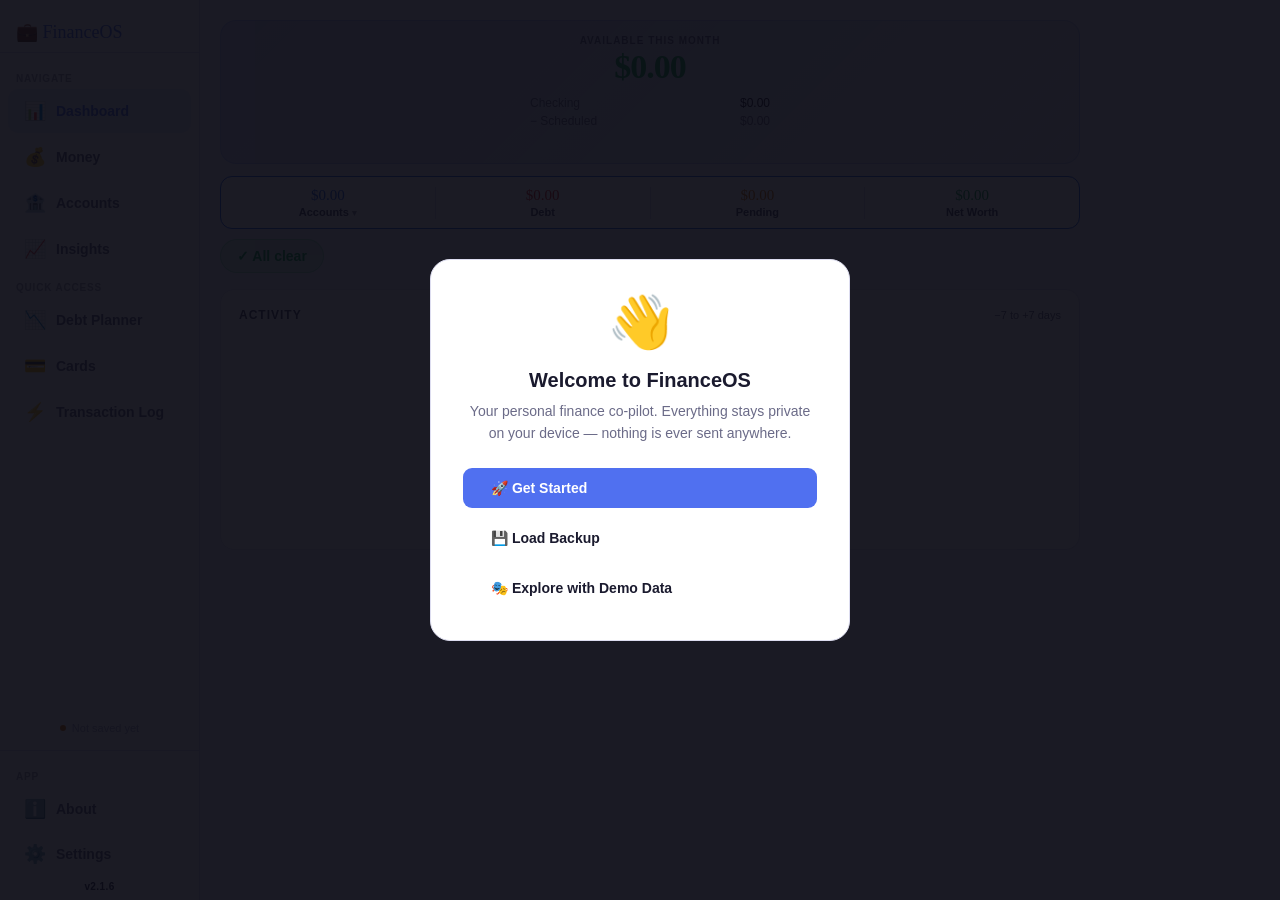
==== commit 12e4746d: "Add files via upload" ====
--- a/index.html
+++ b/index.html
@@ -415,7 +415,8 @@
           </select>
         </div>
         <div class="chart-wrap"><canvas id="cf-chart"></canvas></div>
-        <div style="font-size:10px;color:var(--muted);text-align:center;margin-top:6px;opacity:.7">Tap any point to see values</div>
+        <div id="cf-chart-range" style="font-size:11px;color:var(--muted);text-align:center;margin-top:4px;font-weight:600"></div>
+        <div style="font-size:10px;color:var(--muted);text-align:center;margin-top:2px;opacity:.7">Tap a point for values &middot; tap the left/right edge to browse months</div>
       </div>
       <div id="cashflow-content"></div>
     </div>
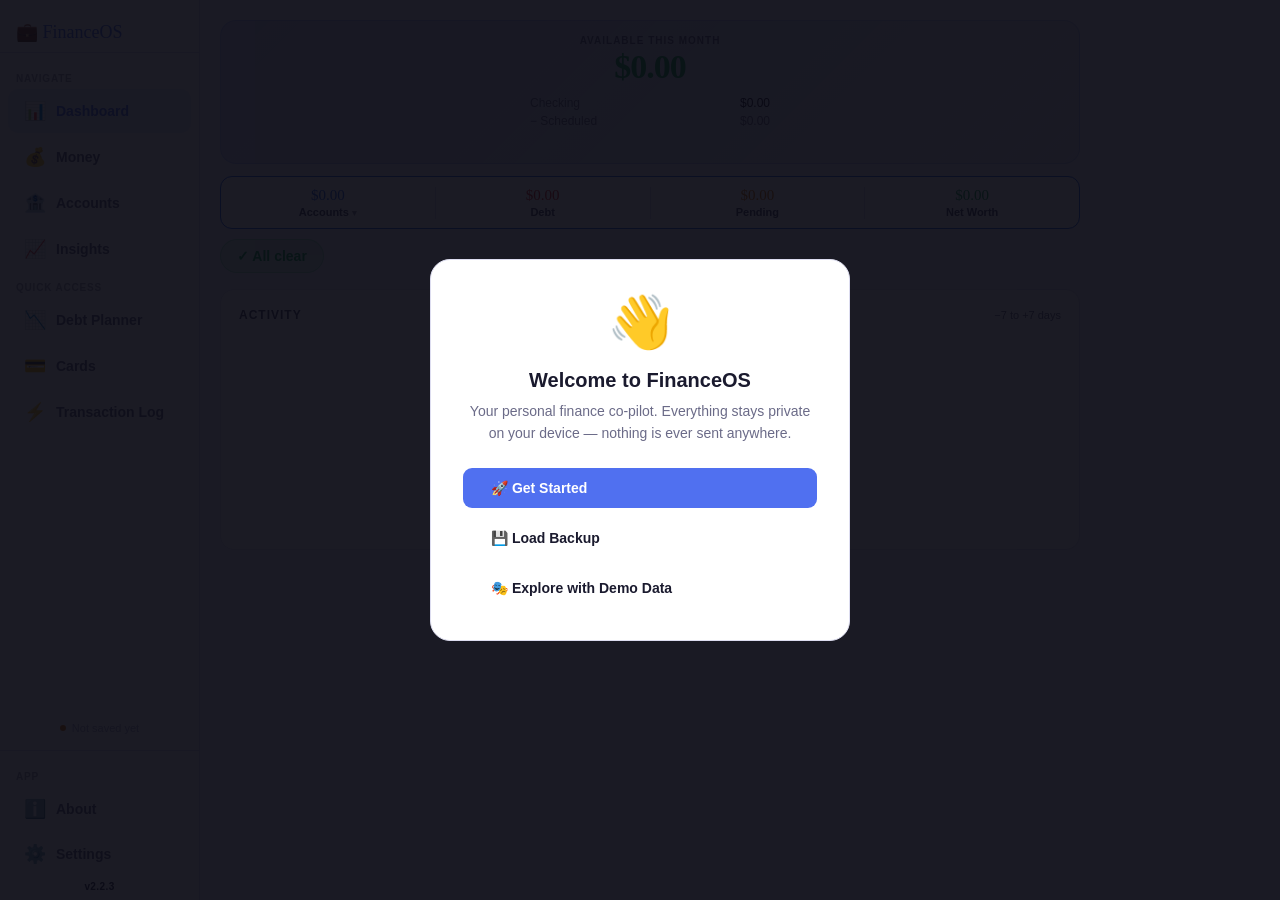
==== commit 9258a374: "Add files via upload" ====
--- a/index.html
+++ b/index.html
@@ -284,6 +284,7 @@
             <span id="debt-progress-paid"></span>
             <span id="debt-progress-original"></span>
           </div>
+          <div style="margin-top:4px;font-size:11px;color:var(--muted);font-weight:600" id="debt-progress-eta"></div>
         </div>
         <div class="summary-grid" id="debt-summary"></div>
         <div id="debt-list"></div>
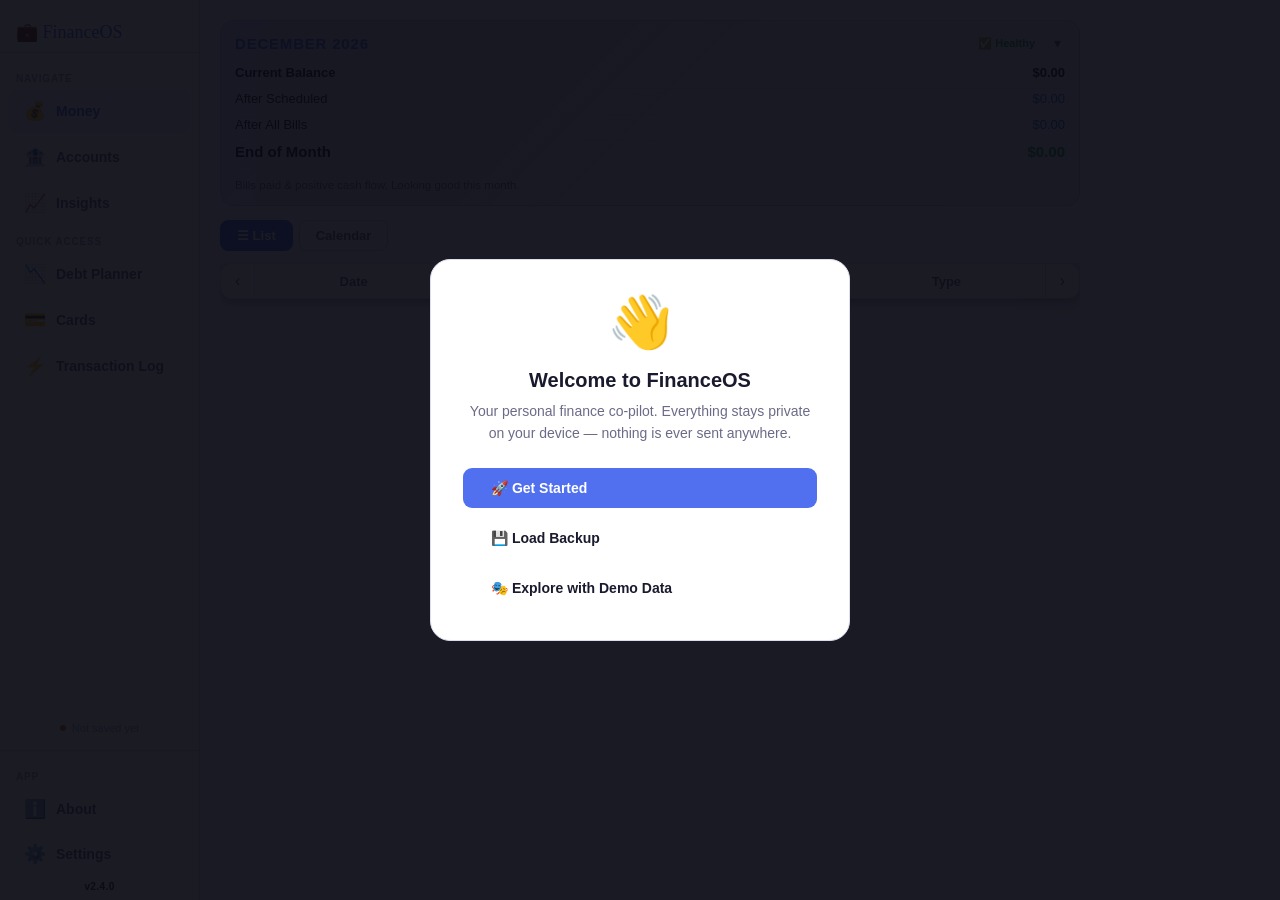
==== commit 6161de41: "Add files via upload" ====
--- a/index.html
+++ b/index.html
@@ -65,8 +65,7 @@
 <div id="sidebar">
   <div class="brand">💼 FinanceOS</div>
   <div class="nav-label">Navigate</div>
-  <button class="nav-item active" data-section="dashboard" onclick="show('dashboard',this)"><span class="ni">📊</span><span data-i18n="Dashboard">Dashboard</span></button>
-  <button class="nav-item" data-section="bills" onclick="show('bills',this)"><span class="ni">💰</span><span>Money</span><span id="bills-badge" class="nav-badge red" style="display:none"></span></button>
+  <button class="nav-item active" data-section="bills" onclick="show('bills',this)"><span class="ni">💰</span><span>Money</span><span id="bills-badge" class="nav-badge red" style="display:none"></span></button>
   <button class="nav-item" data-section="networth" onclick="show('networth',this)"><span class="ni">🏦</span><span>Accounts</span></button>
   <button class="nav-item" data-section="insights" onclick="show('insights',this)"><span class="ni">📈</span><span data-i18n="Insights">Insights</span><span id="insights-badge" class="nav-badge" style="display:none"></span></button>
   <div class="nav-label">Quick Access</div>
@@ -98,8 +97,7 @@
       <button id="mobile-ham" onclick="toggleSidebar()">&#9776;</button>
     </div>
     <div id="mobile-tabs">
-      <button class="mtab active" id="mtab-dashboard" onclick="show('dashboard',null)">Dashboard</button>
-      <button class="mtab" id="mtab-bills" onclick="show('bills',null)">Money</button>
+      <button class="mtab active" id="mtab-bills" onclick="show('bills',null)">Money</button>
       <button class="mtab" id="mtab-insights" onclick="show('insights',null)">Insights</button>
       <button class="mtab" id="mtab-networth" onclick="show('networth',null)">Accounts</button>
     </div>
@@ -130,62 +128,8 @@
 
   <main>
 
-    <!-- DASHBOARD -->
-    <div id="dashboard" class="section active">
-
-      <!-- Hero card — Money Left This Month -->
-      <div id="d-hero-card" style="background:linear-gradient(135deg,rgba(80,112,240,.18),rgba(80,112,240,.06));border:1px solid rgba(80,112,240,.25);border-radius:16px;padding:14px 16px 12px;margin-bottom:12px;text-align:center">
-        <div style="font-size:10px;font-weight:700;text-transform:uppercase;letter-spacing:.1em;color:var(--muted);margin-bottom:4px">Available This Month</div>
-        <div id="d-balance" style="font-family:var(--font-d);font-size:34px;font-weight:800;letter-spacing:-1px;line-height:1">$0.00</div>
-        <div id="d-hero-breakdown" style="margin-top:10px;width:100%;max-width:240px;display:inline-block"></div>
-        <div id="d-summary-line" style="font-size:11px;color:var(--muted);margin-top:6px;line-height:1.4"></div>
-      </div>
-
-      <!-- 4 supporting stats — single strip -->
-      <div id="d-stat-strip" style="background:var(--surface);border:1px solid var(--blue);border-radius:12px;display:flex;align-items:center;margin-bottom:10px">
-        <div id="d-acct-tap" onclick="toggleDashAccounts()" style="flex:1;text-align:center;padding:10px 6px;cursor:pointer;-webkit-tap-highlight-color:transparent">
-          <div class="stat-value" id="d-acct-total" style="color:var(--blue);font-size:15px">$0.00</div>
-          <div class="stat-label" style="font-size:11px;margin-top:2px">Accounts <span id="d-acct-chevron" style="font-size:9px;opacity:.6">▾</span></div>
-        </div>
-        <div style="width:1px;height:32px;background:var(--border)"></div>
-        <div style="flex:1;text-align:center;padding:10px 6px">
-          <div class="stat-value" id="d-debt" style="color:var(--red);font-size:15px">$0.00</div>
-          <div class="stat-label" style="font-size:11px;margin-top:2px">Debt</div>
-        </div>
-        <div style="width:1px;height:32px;background:var(--border)"></div>
-        <div style="flex:1;text-align:center;padding:10px 6px">
-          <div class="stat-value" id="d-pending" style="color:var(--yellow);font-size:15px">$0.00</div>
-          <div class="stat-label" style="font-size:11px;margin-top:2px">Pending</div>
-        </div>
-        <div style="width:1px;height:32px;background:var(--border)"></div>
-        <div style="flex:1;text-align:center;padding:10px 6px">
-          <div class="stat-value" id="d-networth" style="color:var(--green);font-size:15px">$0.00</div>
-          <div class="stat-label" style="font-size:11px;margin-top:2px">Net Worth</div>
-        </div>
-      </div>
-
-      <!-- Account pill strip -->
-      <div id="d-accounts-wrap" data-open="0" style="max-height:0;opacity:0;overflow:hidden;transition:max-height .32s ease,opacity .25s ease,margin-bottom .32s ease;margin-bottom:0">
-        <div id="d-accounts" style="display:flex;flex-wrap:nowrap;gap:6px;padding:6px 0 2px;overflow-x:auto;scrollbar-width:none"></div>
-      </div>
-
-      <!-- Notification pill (desktop) -->
-      <div id="d-notif-wrap" class="mb-16"><button id="notif-pill"></button></div>
-
-      <!-- 7-day timeline -->
-      <div id="d-scroll-area" style="overflow-y:auto;overflow-x:hidden;-webkit-overflow-scrolling:touch;scrollbar-width:none">
-        <div class="card">
-          <div style="display:flex;justify-content:space-between;align-items:center;margin-bottom:14px">
-            <div class="section-label" style="color:var(--muted);margin-bottom:0">Activity</div>
-            <div class="txt-muted-sm">−7 to +7 days</div>
-          </div>
-          <div id="d-timeline"><div class="empty" data-i18n="No activity this week.">No activity this week.</div></div>
-        </div>
-      </div>
-    </div>
-
     <!-- BILLS -->
-    <div id="bills" class="section">
+    <div id="bills" class="section active">
       <div id="money-summary-cards" style="margin-bottom:14px"></div>
       <div class="view-toggle" id="view-toggle-wrap">
         <button class="view-btn active" id="bill-view-list" onclick="setBillView('list')">☰ List</button>
@@ -219,6 +163,32 @@
 
     <!-- DEBT PLANNER -->
     <div id="debt" class="section">
+      <!-- Stat strip + account chips (duplicated per Insights sub-tab so it stays visible regardless of which is active) -->
+      <div id="d-stat-strip-debt" style="background:var(--surface);border:1px solid var(--blue);border-radius:12px;display:flex;align-items:center;margin-bottom:10px">
+        <div onclick="toggleDashAccounts('debt')" style="flex:1;text-align:center;padding:10px 6px;cursor:pointer;-webkit-tap-highlight-color:transparent">
+          <div class="stat-value" id="d-acct-total-debt" style="color:var(--blue);font-size:15px">$0.00</div>
+          <div class="stat-label" style="font-size:11px;margin-top:2px">Accounts <span id="d-acct-chevron-debt" style="font-size:9px;opacity:.6">▾</span></div>
+        </div>
+        <div style="width:1px;height:32px;background:var(--border)"></div>
+        <div style="flex:1;text-align:center;padding:10px 6px">
+          <div class="stat-value" id="d-debt-debt" style="color:var(--red);font-size:15px">$0.00</div>
+          <div class="stat-label" style="font-size:11px;margin-top:2px">Debt</div>
+        </div>
+        <div style="width:1px;height:32px;background:var(--border)"></div>
+        <div style="flex:1;text-align:center;padding:10px 6px">
+          <div class="stat-value" id="d-pending-debt" style="color:var(--yellow);font-size:15px">$0.00</div>
+          <div class="stat-label" style="font-size:11px;margin-top:2px">Pending</div>
+        </div>
+        <div style="width:1px;height:32px;background:var(--border)"></div>
+        <div style="flex:1;text-align:center;padding:10px 6px">
+          <div class="stat-value" id="d-networth-debt" style="color:var(--green);font-size:15px">$0.00</div>
+          <div class="stat-label" style="font-size:11px;margin-top:2px">Net Worth</div>
+        </div>
+      </div>
+      <div id="d-accounts-wrap-debt" data-open="0" style="max-height:0;opacity:0;overflow:hidden;transition:max-height .32s ease,opacity .25s ease,margin-bottom .32s ease;margin-bottom:0">
+        <div id="d-accounts-debt" style="display:flex;flex-wrap:nowrap;gap:6px;padding:6px 0 2px;overflow-x:auto;scrollbar-width:none"></div>
+      </div>
+
       <div class="sub-header-row">
         <div class="plan-toggle mb-0">
           <button id="sub-debt-cashflow" onclick="showSub('cashflow','insights')">Cash Flow</button>
@@ -330,14 +300,6 @@
 
       <div id="networth-alerts"></div>
 
-      <!-- Summary -->
-      <div class="nw-grid" style="margin-bottom:20px">
-        <div class="nw-card"><div class="stat-label" data-i18n="Account Balances">Account Balances</div><div class="stat-value" id="nw-accounts" style="color:var(--blue)">$0.00</div></div>
-        <div class="nw-card"><div class="stat-label" data-i18n="Total Assets">Total Assets</div><div class="stat-value" id="nw-assets" class="txt-green">$0.00</div></div>
-        <div class="nw-card"><div class="stat-label" data-i18n="Total Debt">Total Debt</div><div class="stat-value" id="nw-debts" class="txt-red">$0.00</div></div>
-        <div class="nw-card"><div class="stat-label" data-i18n="Net Worth">Net Worth</div><div class="stat-value" id="nw-total">$0.00</div></div>
-      </div>
-
       <!-- Accounts subsection -->
       <div class="card" class="mb-16">
         <div style="display:flex;justify-content:space-between;align-items:center;margin-bottom:12px">
@@ -398,6 +360,32 @@
     <!-- INSIGHTS -->
     <!-- CASH FLOW (Insights sub-view) -->
     <div id="cashflow" class="section">
+      <!-- Stat strip + account chips (duplicated per Insights sub-tab so it stays visible regardless of which is active) -->
+      <div id="d-stat-strip-cf" style="background:var(--surface);border:1px solid var(--blue);border-radius:12px;display:flex;align-items:center;margin-bottom:10px">
+        <div onclick="toggleDashAccounts('cf')" style="flex:1;text-align:center;padding:10px 6px;cursor:pointer;-webkit-tap-highlight-color:transparent">
+          <div class="stat-value" id="d-acct-total-cf" style="color:var(--blue);font-size:15px">$0.00</div>
+          <div class="stat-label" style="font-size:11px;margin-top:2px">Accounts <span id="d-acct-chevron-cf" style="font-size:9px;opacity:.6">▾</span></div>
+        </div>
+        <div style="width:1px;height:32px;background:var(--border)"></div>
+        <div style="flex:1;text-align:center;padding:10px 6px">
+          <div class="stat-value" id="d-debt-cf" style="color:var(--red);font-size:15px">$0.00</div>
+          <div class="stat-label" style="font-size:11px;margin-top:2px">Debt</div>
+        </div>
+        <div style="width:1px;height:32px;background:var(--border)"></div>
+        <div style="flex:1;text-align:center;padding:10px 6px">
+          <div class="stat-value" id="d-pending-cf" style="color:var(--yellow);font-size:15px">$0.00</div>
+          <div class="stat-label" style="font-size:11px;margin-top:2px">Pending</div>
+        </div>
+        <div style="width:1px;height:32px;background:var(--border)"></div>
+        <div style="flex:1;text-align:center;padding:10px 6px">
+          <div class="stat-value" id="d-networth-cf" style="color:var(--green);font-size:15px">$0.00</div>
+          <div class="stat-label" style="font-size:11px;margin-top:2px">Net Worth</div>
+        </div>
+      </div>
+      <div id="d-accounts-wrap-cf" data-open="0" style="max-height:0;opacity:0;overflow:hidden;transition:max-height .32s ease,opacity .25s ease,margin-bottom .32s ease;margin-bottom:0">
+        <div id="d-accounts-cf" style="display:flex;flex-wrap:nowrap;gap:6px;padding:6px 0 2px;overflow-x:auto;scrollbar-width:none"></div>
+      </div>
+
       <div class="sub-header-row">
         <div class="plan-toggle" class="mb-0">
           <button id="sub-cf-cashflow" class="active" onclick="showSub('cashflow','insights')">Cash Flow</button>
@@ -406,6 +394,15 @@
           <button id="sub-cf-log"      onclick="showSub('quick','insights')">Log</button>
         </div>
       </div>
+
+      <!-- Hero card — Money Left This Month (moved from Dashboard) -->
+      <div id="d-hero-card" style="background:linear-gradient(135deg,rgba(80,112,240,.18),rgba(80,112,240,.06));border:1px solid rgba(80,112,240,.25);border-radius:16px;padding:14px 16px 12px;margin-bottom:12px;text-align:center">
+        <div style="font-size:10px;font-weight:700;text-transform:uppercase;letter-spacing:.1em;color:var(--muted);margin-bottom:4px">Available This Month</div>
+        <div id="d-balance" style="font-family:var(--font-d);font-size:34px;font-weight:800;letter-spacing:-1px;line-height:1">$0.00</div>
+        <div id="d-hero-breakdown" style="margin-top:10px;width:100%;max-width:240px;display:inline-block"></div>
+        <div id="d-summary-line" style="font-size:11px;color:var(--muted);margin-top:6px;line-height:1.4"></div>
+      </div>
+
       <div class="card" class="mb-16">
         <div style="display:flex;justify-content:space-between;align-items:center;margin-bottom:14px;flex-wrap:wrap;gap:8px">
           <div class="section-label" style="color:var(--muted);margin-bottom:0">Monthly Cash Flow</div>
@@ -423,6 +420,32 @@
     </div>
 
     <div id="insights" class="section">
+      <!-- Stat strip + account chips (duplicated per Insights sub-tab so it stays visible regardless of which is active) -->
+      <div id="d-stat-strip-ins" style="background:var(--surface);border:1px solid var(--blue);border-radius:12px;display:flex;align-items:center;margin-bottom:10px">
+        <div onclick="toggleDashAccounts('ins')" style="flex:1;text-align:center;padding:10px 6px;cursor:pointer;-webkit-tap-highlight-color:transparent">
+          <div class="stat-value" id="d-acct-total-ins" style="color:var(--blue);font-size:15px">$0.00</div>
+          <div class="stat-label" style="font-size:11px;margin-top:2px">Accounts <span id="d-acct-chevron-ins" style="font-size:9px;opacity:.6">▾</span></div>
+        </div>
+        <div style="width:1px;height:32px;background:var(--border)"></div>
+        <div style="flex:1;text-align:center;padding:10px 6px">
+          <div class="stat-value" id="d-debt-ins" style="color:var(--red);font-size:15px">$0.00</div>
+          <div class="stat-label" style="font-size:11px;margin-top:2px">Debt</div>
+        </div>
+        <div style="width:1px;height:32px;background:var(--border)"></div>
+        <div style="flex:1;text-align:center;padding:10px 6px">
+          <div class="stat-value" id="d-pending-ins" style="color:var(--yellow);font-size:15px">$0.00</div>
+          <div class="stat-label" style="font-size:11px;margin-top:2px">Pending</div>
+        </div>
+        <div style="width:1px;height:32px;background:var(--border)"></div>
+        <div style="flex:1;text-align:center;padding:10px 6px">
+          <div class="stat-value" id="d-networth-ins" style="color:var(--green);font-size:15px">$0.00</div>
+          <div class="stat-label" style="font-size:11px;margin-top:2px">Net Worth</div>
+        </div>
+      </div>
+      <div id="d-accounts-wrap-ins" data-open="0" style="max-height:0;opacity:0;overflow:hidden;transition:max-height .32s ease,opacity .25s ease,margin-bottom .32s ease;margin-bottom:0">
+        <div id="d-accounts-ins" style="display:flex;flex-wrap:nowrap;gap:6px;padding:6px 0 2px;overflow-x:auto;scrollbar-width:none"></div>
+      </div>
+
       <div class="sub-header-row">
         <div class="plan-toggle" class="mb-0">
           <button id="sub-ins-cashflow" onclick="showSub('cashflow','insights')">Cash Flow</button>
@@ -445,12 +468,6 @@
         </div>
         <div class="chart-wrap"><canvas id="spending-chart"></canvas></div>
         <div style="font-size:10px;color:var(--muted);text-align:center;margin-top:6px;opacity:.7">Tap any point to see values</div>
-      </div>
-
-      <!-- Spending Anomalies -->
-      <div class="card" class="mb-16" id="anomaly-card">
-        <div class="section-label" style="color:var(--muted);margin-bottom:14px" data-i18n="Spending Anomalies">Spending Anomalies</div>
-        <div id="anomaly-wrap"></div>
       </div>
 
       <!-- Budget vs Actual -->
@@ -469,18 +486,9 @@
       <div id="budget-targets"></div>
       <div id="trends-wrap" style="display:none"></div>
       </div>
-      <!-- Monthly Snapshot -->
-      <div class="card" id="snapshot-card" style="margin-top:4px">
-        <div style="display:flex;align-items:center;gap:10px;margin-bottom:14px">
-          <span style="font-size:18px">📅</span>
-          <div>
-            <div class="section-label" style="color:var(--muted);margin-bottom:0" data-i18n="Monthly Snapshot">Monthly Snapshot</div>
-            <div class="txt-muted-sm" id="snap-subtitle">This month vs last month</div>
-          </div>
-        </div>
-        <div class="snap-grid" id="snap-grid"></div>
-        <div id="savings-rate-wrap" style="margin-top:12px"></div>
-        <div id="projection-wrap" style="margin-top:16px;padding-top:14px;border-top:1px solid var(--border)">
+      <!-- Income Projection (previously nested inside the Monthly Snapshot card) -->
+      <div class="card" style="margin-top:4px">
+        <div id="projection-wrap">
           <div style="display:flex;justify-content:space-between;align-items:center;margin-bottom:10px">
             <div style="font-size:12px;font-weight:700;color:var(--text)">📈 Income Projection</div>
             <div class="proj-toggle">
@@ -564,6 +572,32 @@
 
     <!-- QUICK UPDATE -->
     <div id="quick" class="section">
+      <!-- Stat strip + account chips (duplicated per Insights sub-tab so it stays visible regardless of which is active) -->
+      <div id="d-stat-strip-quick" style="background:var(--surface);border:1px solid var(--blue);border-radius:12px;display:flex;align-items:center;margin-bottom:10px">
+        <div onclick="toggleDashAccounts('quick')" style="flex:1;text-align:center;padding:10px 6px;cursor:pointer;-webkit-tap-highlight-color:transparent">
+          <div class="stat-value" id="d-acct-total-quick" style="color:var(--blue);font-size:15px">$0.00</div>
+          <div class="stat-label" style="font-size:11px;margin-top:2px">Accounts <span id="d-acct-chevron-quick" style="font-size:9px;opacity:.6">▾</span></div>
+        </div>
+        <div style="width:1px;height:32px;background:var(--border)"></div>
+        <div style="flex:1;text-align:center;padding:10px 6px">
+          <div class="stat-value" id="d-debt-quick" style="color:var(--red);font-size:15px">$0.00</div>
+          <div class="stat-label" style="font-size:11px;margin-top:2px">Debt</div>
+        </div>
+        <div style="width:1px;height:32px;background:var(--border)"></div>
+        <div style="flex:1;text-align:center;padding:10px 6px">
+          <div class="stat-value" id="d-pending-quick" style="color:var(--yellow);font-size:15px">$0.00</div>
+          <div class="stat-label" style="font-size:11px;margin-top:2px">Pending</div>
+        </div>
+        <div style="width:1px;height:32px;background:var(--border)"></div>
+        <div style="flex:1;text-align:center;padding:10px 6px">
+          <div class="stat-value" id="d-networth-quick" style="color:var(--green);font-size:15px">$0.00</div>
+          <div class="stat-label" style="font-size:11px;margin-top:2px">Net Worth</div>
+        </div>
+      </div>
+      <div id="d-accounts-wrap-quick" data-open="0" style="max-height:0;opacity:0;overflow:hidden;transition:max-height .32s ease,opacity .25s ease,margin-bottom .32s ease;margin-bottom:0">
+        <div id="d-accounts-quick" style="display:flex;flex-wrap:nowrap;gap:6px;padding:6px 0 2px;overflow-x:auto;scrollbar-width:none"></div>
+      </div>
+
       <div class="sub-header-row">
         <div class="plan-toggle mb-0">
           <button id="sub-quick-cashflow" onclick="showSub('cashflow','insights')">Cash Flow</button>
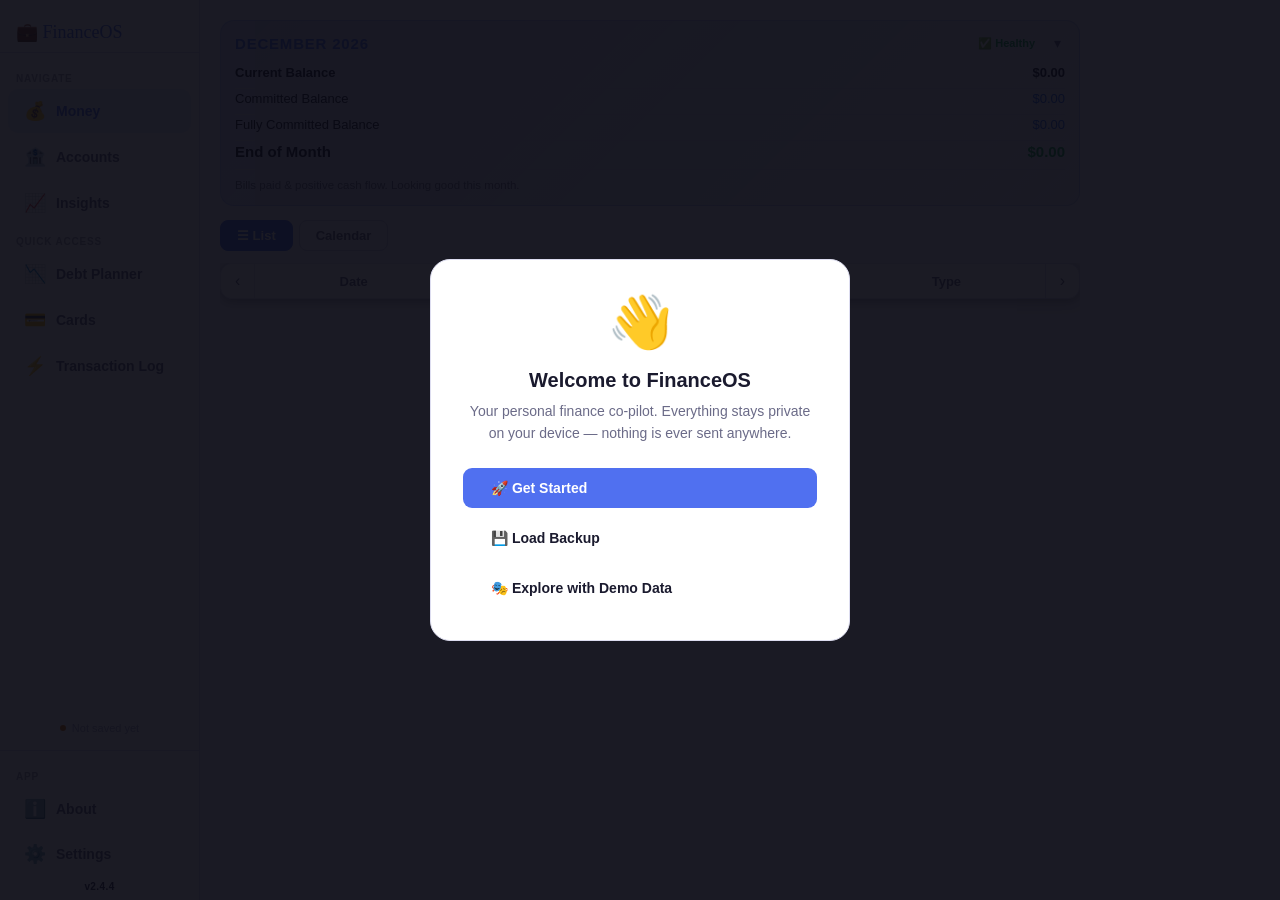
==== commit 513075cd: "Add files via upload" ====
--- a/index.html
+++ b/index.html
@@ -167,7 +167,7 @@
       <div id="d-stat-strip-debt" style="background:var(--surface);border:1px solid var(--blue);border-radius:12px;display:flex;align-items:center;margin-bottom:10px">
         <div onclick="toggleDashAccounts('debt')" style="flex:1;text-align:center;padding:10px 6px;cursor:pointer;-webkit-tap-highlight-color:transparent">
           <div class="stat-value" id="d-acct-total-debt" style="color:var(--blue);font-size:15px">$0.00</div>
-          <div class="stat-label" style="font-size:11px;margin-top:2px">Accounts <span id="d-acct-chevron-debt" style="font-size:9px;opacity:.6">▾</span></div>
+          <div class="stat-label" style="font-size:11px;margin-top:2px">Assets <span id="d-acct-chevron-debt" style="font-size:9px;opacity:.6">▾</span></div>
         </div>
         <div style="width:1px;height:32px;background:var(--border)"></div>
         <div style="flex:1;text-align:center;padding:10px 6px">
@@ -177,7 +177,7 @@
         <div style="width:1px;height:32px;background:var(--border)"></div>
         <div style="flex:1;text-align:center;padding:10px 6px">
           <div class="stat-value" id="d-pending-debt" style="color:var(--yellow);font-size:15px">$0.00</div>
-          <div class="stat-label" style="font-size:11px;margin-top:2px">Pending</div>
+          <div class="stat-label" style="font-size:11px;margin-top:2px">Payments</div>
         </div>
         <div style="width:1px;height:32px;background:var(--border)"></div>
         <div style="flex:1;text-align:center;padding:10px 6px">
@@ -364,7 +364,7 @@
       <div id="d-stat-strip-cf" style="background:var(--surface);border:1px solid var(--blue);border-radius:12px;display:flex;align-items:center;margin-bottom:10px">
         <div onclick="toggleDashAccounts('cf')" style="flex:1;text-align:center;padding:10px 6px;cursor:pointer;-webkit-tap-highlight-color:transparent">
           <div class="stat-value" id="d-acct-total-cf" style="color:var(--blue);font-size:15px">$0.00</div>
-          <div class="stat-label" style="font-size:11px;margin-top:2px">Accounts <span id="d-acct-chevron-cf" style="font-size:9px;opacity:.6">▾</span></div>
+          <div class="stat-label" style="font-size:11px;margin-top:2px">Assets <span id="d-acct-chevron-cf" style="font-size:9px;opacity:.6">▾</span></div>
         </div>
         <div style="width:1px;height:32px;background:var(--border)"></div>
         <div style="flex:1;text-align:center;padding:10px 6px">
@@ -374,7 +374,7 @@
         <div style="width:1px;height:32px;background:var(--border)"></div>
         <div style="flex:1;text-align:center;padding:10px 6px">
           <div class="stat-value" id="d-pending-cf" style="color:var(--yellow);font-size:15px">$0.00</div>
-          <div class="stat-label" style="font-size:11px;margin-top:2px">Pending</div>
+          <div class="stat-label" style="font-size:11px;margin-top:2px">Payments</div>
         </div>
         <div style="width:1px;height:32px;background:var(--border)"></div>
         <div style="flex:1;text-align:center;padding:10px 6px">
@@ -393,14 +393,6 @@
           <button id="sub-cf-spending" onclick="showSub('insights','insights')">Spending</button>
           <button id="sub-cf-log"      onclick="showSub('quick','insights')">Log</button>
         </div>
-      </div>
-
-      <!-- Hero card — Money Left This Month (moved from Dashboard) -->
-      <div id="d-hero-card" style="background:linear-gradient(135deg,rgba(80,112,240,.18),rgba(80,112,240,.06));border:1px solid rgba(80,112,240,.25);border-radius:16px;padding:14px 16px 12px;margin-bottom:12px;text-align:center">
-        <div style="font-size:10px;font-weight:700;text-transform:uppercase;letter-spacing:.1em;color:var(--muted);margin-bottom:4px">Available This Month</div>
-        <div id="d-balance" style="font-family:var(--font-d);font-size:34px;font-weight:800;letter-spacing:-1px;line-height:1">$0.00</div>
-        <div id="d-hero-breakdown" style="margin-top:10px;width:100%;max-width:240px;display:inline-block"></div>
-        <div id="d-summary-line" style="font-size:11px;color:var(--muted);margin-top:6px;line-height:1.4"></div>
       </div>
 
       <div class="card" class="mb-16">
@@ -424,7 +416,7 @@
       <div id="d-stat-strip-ins" style="background:var(--surface);border:1px solid var(--blue);border-radius:12px;display:flex;align-items:center;margin-bottom:10px">
         <div onclick="toggleDashAccounts('ins')" style="flex:1;text-align:center;padding:10px 6px;cursor:pointer;-webkit-tap-highlight-color:transparent">
           <div class="stat-value" id="d-acct-total-ins" style="color:var(--blue);font-size:15px">$0.00</div>
-          <div class="stat-label" style="font-size:11px;margin-top:2px">Accounts <span id="d-acct-chevron-ins" style="font-size:9px;opacity:.6">▾</span></div>
+          <div class="stat-label" style="font-size:11px;margin-top:2px">Assets <span id="d-acct-chevron-ins" style="font-size:9px;opacity:.6">▾</span></div>
         </div>
         <div style="width:1px;height:32px;background:var(--border)"></div>
         <div style="flex:1;text-align:center;padding:10px 6px">
@@ -434,7 +426,7 @@
         <div style="width:1px;height:32px;background:var(--border)"></div>
         <div style="flex:1;text-align:center;padding:10px 6px">
           <div class="stat-value" id="d-pending-ins" style="color:var(--yellow);font-size:15px">$0.00</div>
-          <div class="stat-label" style="font-size:11px;margin-top:2px">Pending</div>
+          <div class="stat-label" style="font-size:11px;margin-top:2px">Payments</div>
         </div>
         <div style="width:1px;height:32px;background:var(--border)"></div>
         <div style="flex:1;text-align:center;padding:10px 6px">
@@ -576,7 +568,7 @@
       <div id="d-stat-strip-quick" style="background:var(--surface);border:1px solid var(--blue);border-radius:12px;display:flex;align-items:center;margin-bottom:10px">
         <div onclick="toggleDashAccounts('quick')" style="flex:1;text-align:center;padding:10px 6px;cursor:pointer;-webkit-tap-highlight-color:transparent">
           <div class="stat-value" id="d-acct-total-quick" style="color:var(--blue);font-size:15px">$0.00</div>
-          <div class="stat-label" style="font-size:11px;margin-top:2px">Accounts <span id="d-acct-chevron-quick" style="font-size:9px;opacity:.6">▾</span></div>
+          <div class="stat-label" style="font-size:11px;margin-top:2px">Assets <span id="d-acct-chevron-quick" style="font-size:9px;opacity:.6">▾</span></div>
         </div>
         <div style="width:1px;height:32px;background:var(--border)"></div>
         <div style="flex:1;text-align:center;padding:10px 6px">
@@ -586,7 +578,7 @@
         <div style="width:1px;height:32px;background:var(--border)"></div>
         <div style="flex:1;text-align:center;padding:10px 6px">
           <div class="stat-value" id="d-pending-quick" style="color:var(--yellow);font-size:15px">$0.00</div>
-          <div class="stat-label" style="font-size:11px;margin-top:2px">Pending</div>
+          <div class="stat-label" style="font-size:11px;margin-top:2px">Payments</div>
         </div>
         <div style="width:1px;height:32px;background:var(--border)"></div>
         <div style="flex:1;text-align:center;padding:10px 6px">
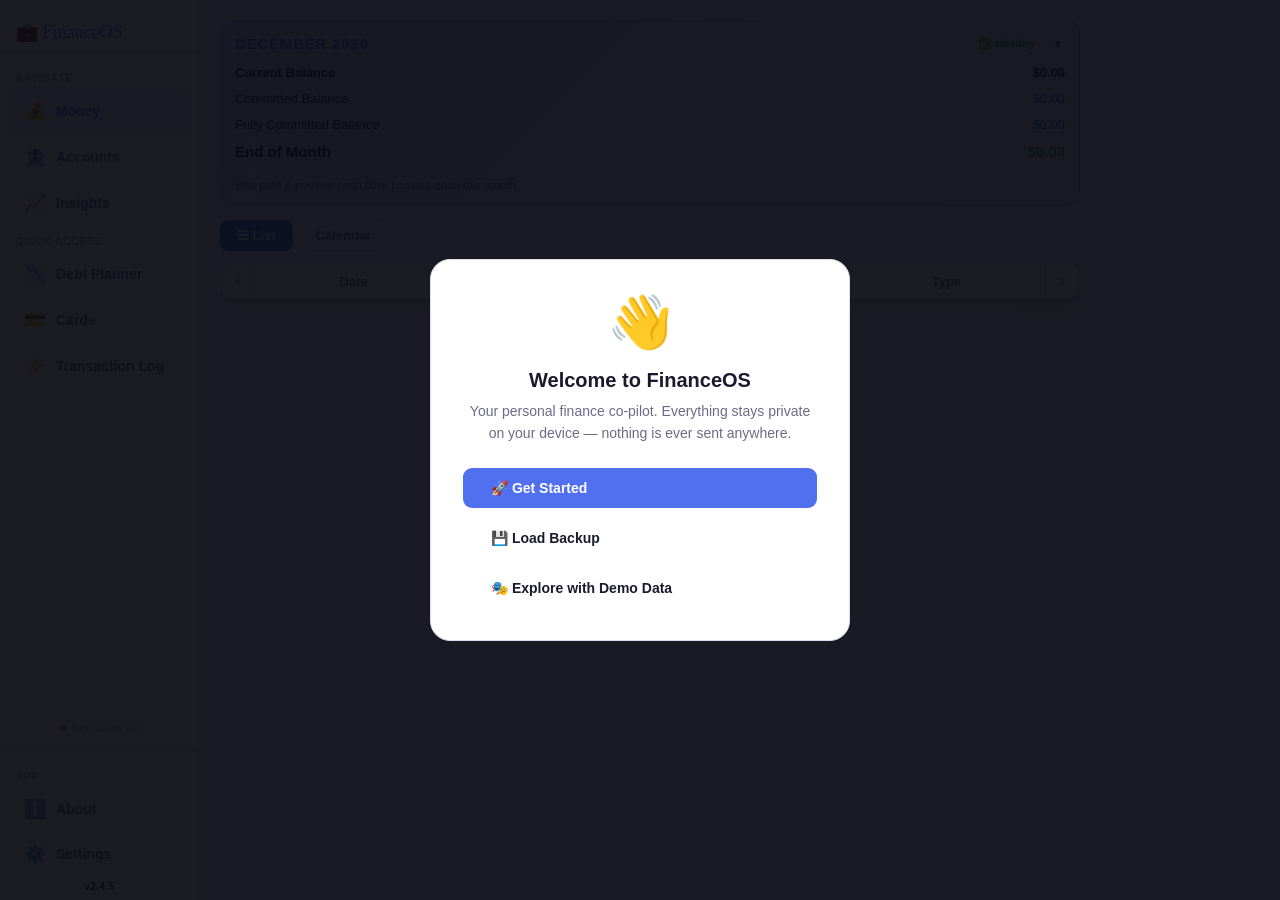
==== commit f42a393c: "Add files via upload" ====
--- a/index.html
+++ b/index.html
@@ -1124,6 +1124,19 @@
           <div class="field"><label data-i18n="APR (%)">APR (%)</label><input id="b-apr" type="number" inputmode="decimal" placeholder="e.g. 19.99" step="0.01"/></div>
         </div>
         <div class="field" id="b-limit-wrap"><label data-i18n="Credit Limit ($)">Credit Limit ($)</label><input id="b-limit" type="number" inputmode="decimal" placeholder="e.g. 10000"/></div>
+        <div id="b-promo-wrap" style="display:none">
+          <div class="autolog-toggle" onclick="toggleBillPromo()">
+            <label for="b-promo-check">Promotional APR (e.g. 0% intro or balance transfer offer)</label>
+            <input type="checkbox" id="b-promo-check" style="pointer-events:none"/>
+          </div>
+          <div id="b-promo-fields" style="display:none">
+            <div class="field-row">
+              <div class="field"><label>Promo Ends</label><input id="b-promo-end" type="date"/></div>
+              <div class="field"><label>APR After Promo (%)</label><input id="b-promo-rapr" type="number" inputmode="decimal" placeholder="e.g. 26.74" step="0.01"/></div>
+            </div>
+            <div class="txt-muted-sm-top" style="margin-top:-6px;margin-bottom:12px">Enter the promo rate (usually 0) in APR above. The Debt Planner switches to the after-promo APR once the promo ends.</div>
+          </div>
+        </div>
         <div id="b-spending-wrap" style="display:none">
           <div class="autolog-toggle" onclick="toggleSpendingCard()">
             <label for="b-spending-card">Spending card — pay in full monthly (not a debt to pay off)</label>
